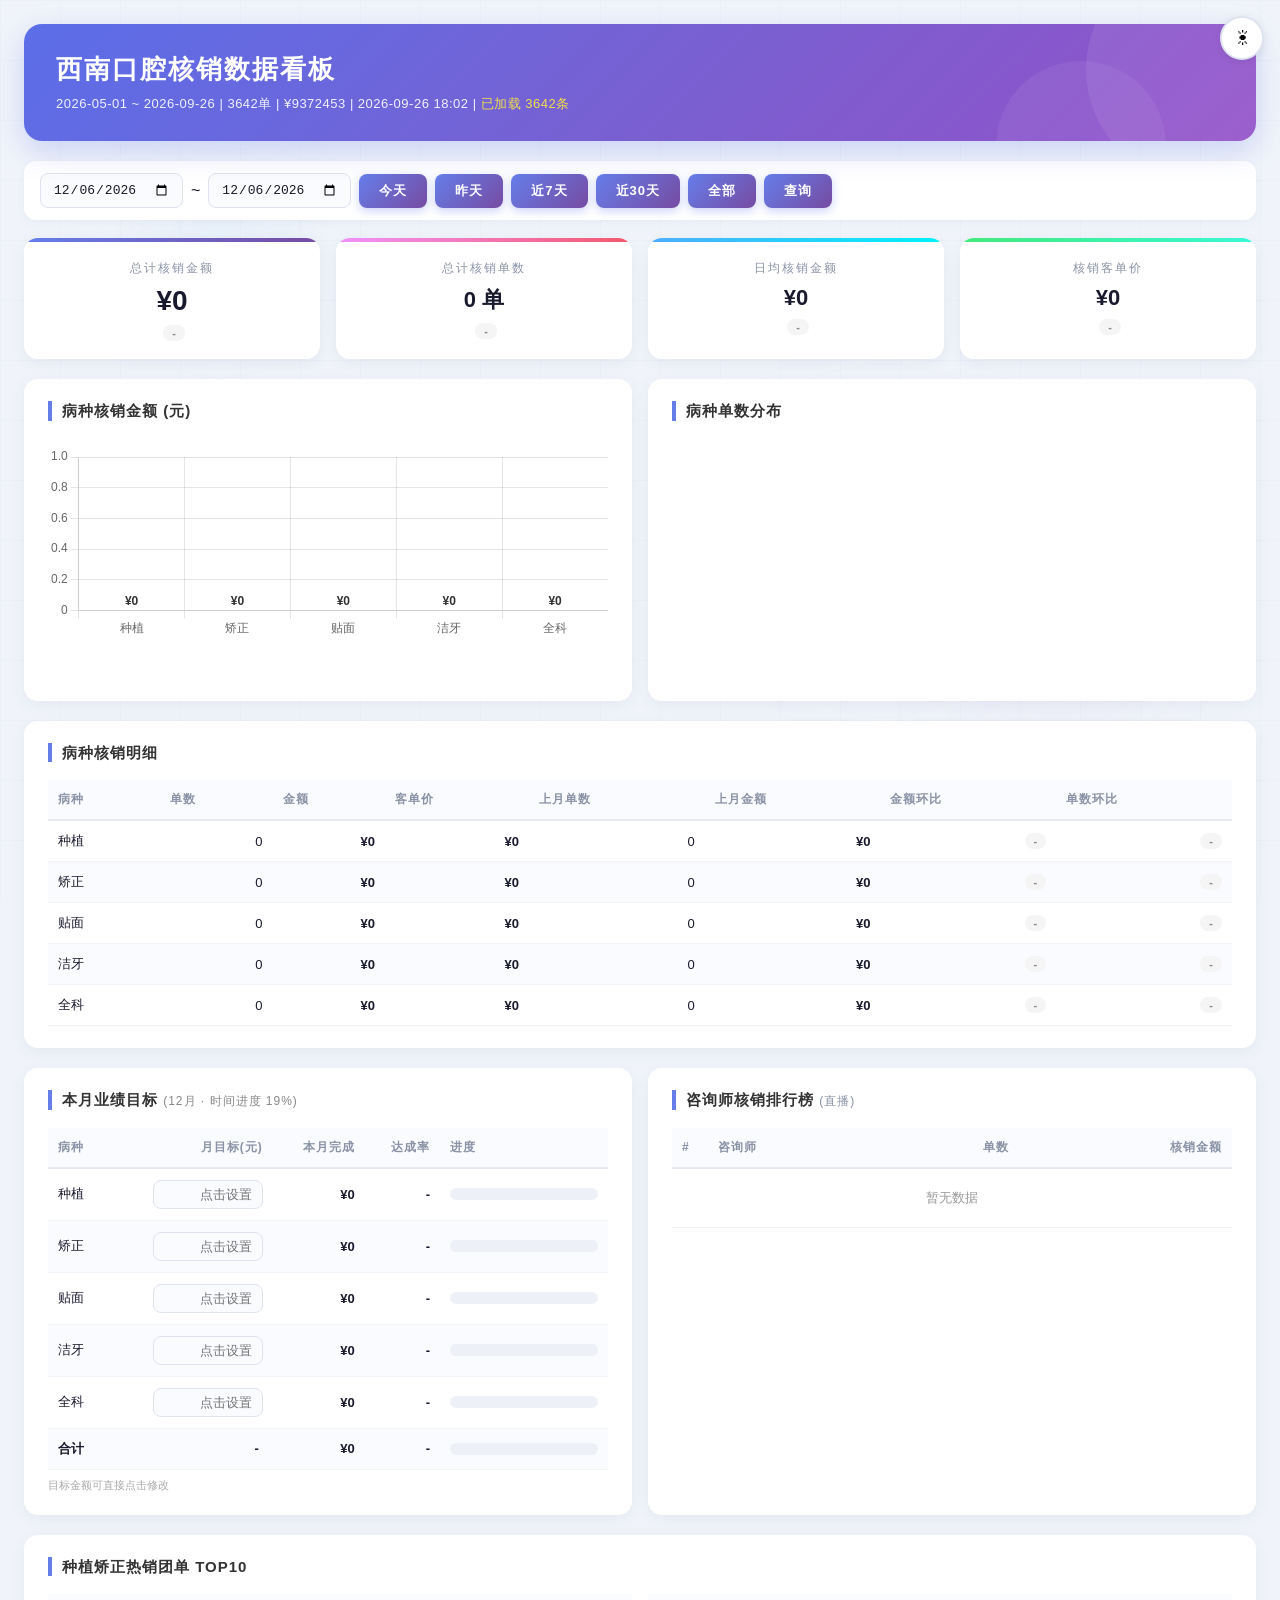
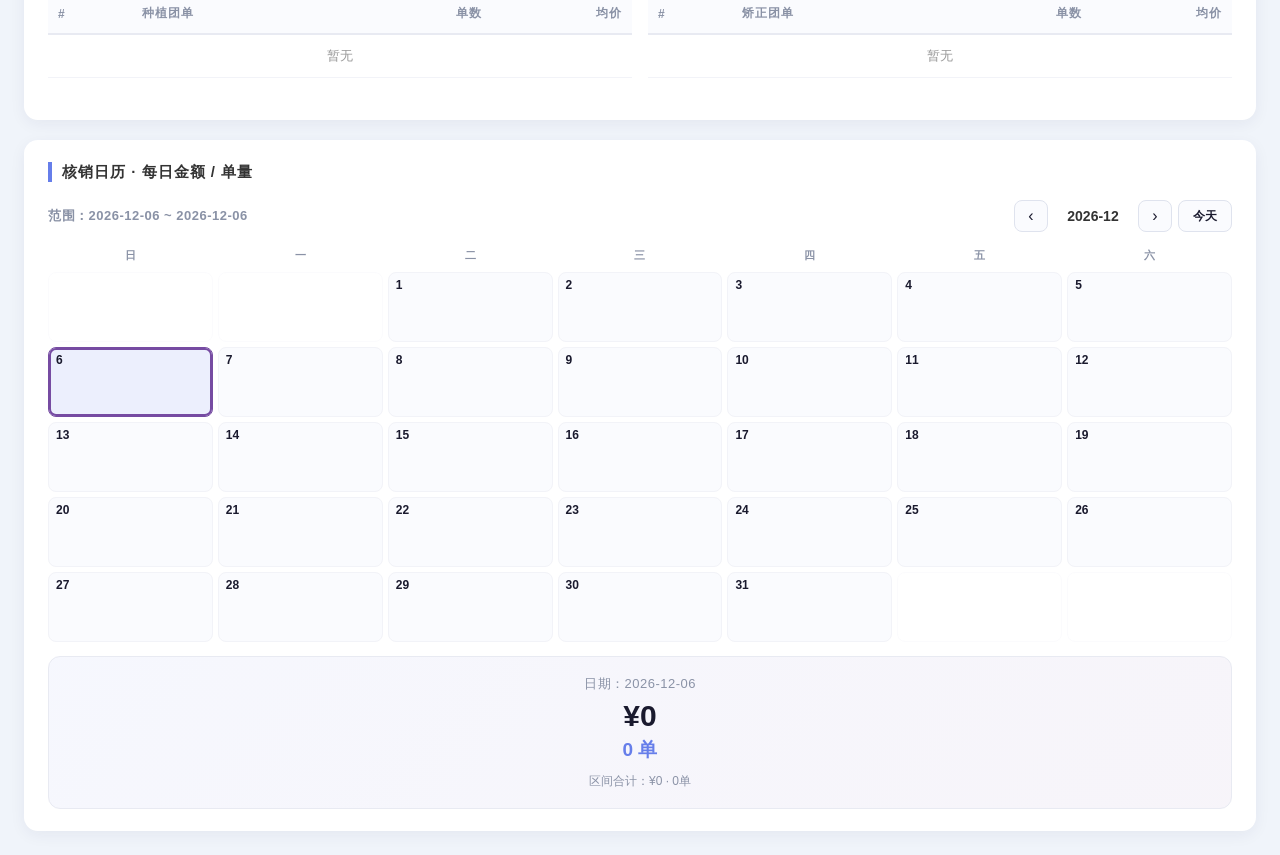
==== index.html @ 5a4da8d6 "更新 2026-09-26 18:02" ====
<!DOCTYPE html><html lang="zh-CN">
<head><meta charset="UTF-8"><meta name="viewport" content="width=device-width,initial-scale=1.0">
<title>西南口腔核销数据看板</title>
<style>
/* ===== 主题变量 ===== */
:root{
  --bg: #f0f4fa; --card: #fff; --card2: #fafbfe;
  --txt: #1a1a2e; --txt2: #333; --muted: #8a92a6;
  --bd: #e8eaf2; --bd2: #f2f3f8; --bd3: #dfe3ee;
  --stripe: #fafbff; --hover: #f2f4ff;
  --prog: #edf0f7; --btn-hover: #eef0fd;
  --shadow: 0 4px 16px rgba(30,40,90,.06); --shadow2: 0 10px 24px rgba(30,40,90,.12);
  --grid: rgba(102,126,234,.03); --scan: rgba(102,126,234,.02);
}
body.dark{
  --bg: #080c18; --card: #12172d; --card2: #12172d;
  --txt: #dce0f0; --txt2: #c0c6d8; --muted: #5c6480;
  --bd: #1e2540; --bd2: #1a2038; --bd3: #1e2540;
  --stripe: #151b30; --hover: #1c2344;
  --prog: #1a2040; --btn-hover: #1c2350;
  --shadow: 0 4px 16px rgba(0,0,0,.3); --shadow2: 0 10px 24px rgba(0,0,0,.4);
  --grid: rgba(102,126,234,.06); --scan: rgba(102,126,234,.04);
}

/* ===== 基础 ===== */
*{margin:0;padding:0;box-sizing:border-box}
body{font-family:"Segoe UI",-apple-system,BlinkMacSystemFont,"Microsoft YaHei",sans-serif;background:var(--bg);color:var(--txt);padding:24px;min-height:100vh;position:relative;overflow-x:hidden;transition:background .4s,color .4s}

/* 科技网格背景 */
body:before{content:"";position:fixed;inset:0;z-index:0;pointer-events:none;
  background-image:linear-gradient(var(--grid) 1px,transparent 1px),linear-gradient(90deg,var(--grid) 1px,transparent 1px);
  background-size:60px 60px;animation:gridMove 30s linear infinite;}
@keyframes gridMove{0%{background-position:0 0}100%{background-position:60px 60px}}

/* 扫描线 */
body:after{content:"";position:fixed;inset:0;z-index:0;pointer-events:none;
  background:linear-gradient(0deg,transparent 0%,var(--scan) 45%,var(--scan) 55%,transparent 100%);
  height:200px;top:-200px;animation:scanLine 8s ease-in-out infinite;}
@keyframes scanLine{0%{top:-200px}100%{top:calc(100vh + 200px)}}

/* 浮动光斑 */
.bg1,.bg2,.bg3{content:"";position:fixed;border-radius:50%;pointer-events:none;z-index:0;filter:blur(40px)}
body:not(.dark) .bg1{width:360px;height:360px;background:radial-gradient(circle,rgba(102,126,234,.08),transparent 70%);bottom:20%;left:55%;animation:float3 20s ease-in-out infinite}
body:not(.dark) .bg2{width:240px;height:240px;background:radial-gradient(circle,rgba(79,172,254,.07),transparent 70%);top:15%;left:8%;animation:float1 24s ease-in-out infinite}
body:not(.dark) .bg3{width:320px;height:320px;background:radial-gradient(circle,rgba(147,81,201,.06),transparent 70%);top:50%;right:5%;animation:float2 19s ease-in-out infinite}
body.dark .bg1{width:360px;height:360px;background:radial-gradient(circle,rgba(102,126,234,.12),transparent 70%);bottom:20%;left:55%;animation:float3 20s ease-in-out infinite}
body.dark .bg2{width:240px;height:240px;background:radial-gradient(circle,rgba(79,172,254,.1),transparent 70%);top:15%;left:8%;animation:float1 24s ease-in-out infinite}
body.dark .bg3{width:320px;height:320px;background:radial-gradient(circle,rgba(147,81,201,.1),transparent 70%);top:50%;right:5%;animation:float2 19s ease-in-out infinite}

@keyframes float1{0%,100%{transform:translate(0,0) rotate(0deg)}33%{transform:translate(30px,-20px) rotate(3deg)}66%{transform:translate(-15px,25px) rotate(-2deg)}}
@keyframes float2{0%,100%{transform:translate(0,0) rotate(0deg)}33%{transform:translate(-25px,-15px) rotate(-3deg)}66%{transform:translate(20px,15px) rotate(2deg)}}
@keyframes float3{0%,100%{transform:translate(0,0) rotate(0deg)}33%{transform:translate(15px,20px) rotate(2deg)}66%{transform:translate(-20px,-30px) rotate(-3deg)}}

main{position:relative;z-index:1}

/* 主题切换按钮 */
.btn-theme{position:fixed;top:16px;right:16px;z-index:999;width:44px;height:44px;border-radius:50%;border:2px solid;cursor:pointer;font-size:20px;display:flex;align-items:center;justify-content:center;transition:all .3s}
body:not(.dark) .btn-theme{background:#fff;border-color:#dfe3ee;box-shadow:0 2px 8px rgba(0,0,0,.08)}
body.dark .btn-theme{background:#1a2040;border-color:#2a2f55;box-shadow:0 2px 12px rgba(102,126,234,.2);color:#667eea}
.btn-theme:hover{transform:scale(1.1);box-shadow:0 4px 16px rgba(102,126,234,.3)}

/* 头部 */
.hdr{background:linear-gradient(135deg,#5b6ee8 0%,#7a5fd0 55%,#9351c9 100%);color:#fff;padding:28px 32px;border-radius:18px;margin-bottom:20px;box-shadow:0 10px 30px rgba(91,110,232,.25);position:relative;overflow:hidden}
body.dark .hdr{box-shadow:0 10px 40px rgba(91,110,232,.35)}
.hdr:before{content:"";position:absolute;right:-60px;top:-70px;width:230px;height:230px;border-radius:50%;background:rgba(255,255,255,.08)}
.hdr:after{content:"";position:absolute;right:90px;bottom:-90px;width:170px;height:170px;border-radius:50%;background:rgba(255,255,255,.06)}
.hdr h1{font-size:26px;margin-bottom:8px;letter-spacing:2px}
.hdr p{opacity:.9;font-size:13px;letter-spacing:.5px}

/* KPI卡片 */
.kpi{display:grid;grid-template-columns:repeat(auto-fit,minmax(200px,1fr));gap:16px;margin-bottom:20px}
.kpi>div{background:var(--card);padding:22px 20px 18px;border-radius:14px;box-shadow:var(--shadow);text-align:center;position:relative;overflow:hidden;transition:transform .2s,box-shadow .2s}
.kpi>div:hover{transform:translateY(-3px);box-shadow:var(--shadow2)}
body.dark .kpi>div:hover{box-shadow:0 10px 30px rgba(102,126,234,.12)}
.kpi>div:before{content:"";position:absolute;top:0;left:0;right:0;height:4px}
.kpi>div:nth-child(1):before{background:linear-gradient(90deg,#667eea,#764ba2)}
.kpi>div:nth-child(2):before{background:linear-gradient(90deg,#f093fb,#f5576c)}
.kpi>div:nth-child(3):before{background:linear-gradient(90deg,#4facfe,#00f2fe)}
.kpi>div:nth-child(4):before{background:linear-gradient(90deg,#43e97b,#38f9d7)}
.kpi .lbl{font-size:12px;color:var(--muted);margin-bottom:8px;letter-spacing:2px}
.kpi .val{font-size:28px;font-weight:700;color:var(--txt);text-align:center;font-variant-numeric:tabular-nums}
.kpi .sub{font-size:13px;margin-top:8px;color:var(--muted);text-align:center}
.kpi .sub.up{color:#e53935}.kpi .sub.down{color:#43a047}

/* 图表网格 + 卡片 */
.g2{display:grid;grid-template-columns:1fr 1fr;gap:16px;margin-bottom:20px}
.card{background:var(--card);padding:22px 24px;border-radius:14px;box-shadow:var(--shadow);transition:box-shadow .2s}
.card:hover{box-shadow:var(--shadow2)}
body.dark .card{border:1px solid var(--bd)}
.card h3{font-size:15px;margin-bottom:18px;color:var(--txt2);padding-left:10px;border-left:4px solid #667eea;line-height:1.3;letter-spacing:1px}

/* 表格 */
table{width:100%;border-collapse:collapse;font-size:13px}
th{text-align:left;padding:11px 10px;border-bottom:2px solid var(--bd);color:var(--muted);font-weight:600;font-size:12px;letter-spacing:1px;background:var(--card2)}
td{padding:11px 10px;border-bottom:1px solid var(--bd2);font-variant-numeric:tabular-nums;color:var(--txt)}
tbody tr:nth-child(even) td{background:var(--stripe)}
tbody tr:hover td{background:var(--hover)}
.a{font-weight:600;text-align:right}.n{text-align:right}

/* 筛选栏 */
.ft{display:flex;gap:8px;align-items:center;margin-bottom:18px;flex-wrap:wrap;background:var(--card);padding:12px 16px;border-radius:12px;box-shadow:0 2px 10px rgba(30,40,90,.05)}
body.dark .ft{border:1px solid var(--bd)}
.ft input{padding:8px 12px;border:1px solid var(--bd3);border-radius:8px;font-size:13px;color:var(--txt);outline:none;transition:border .2s;background:var(--card2)}
.ft input:focus{border-color:#667eea}
.ft button{padding:8px 20px;background:linear-gradient(135deg,#667eea,#764ba2);color:#fff;border:none;border-radius:8px;cursor:pointer;font-size:13px;font-weight:600;letter-spacing:1px;box-shadow:0 3px 10px rgba(102,126,234,.35);transition:transform .15s,box-shadow .15s}
.ft button:hover{transform:translateY(-1px);box-shadow:0 6px 14px rgba(102,126,234,.45)}

/* 快捷键 */
.pb{padding:7px 15px;border:1px solid var(--bd3);border-radius:8px;cursor:pointer;font-size:12px;background:var(--card);color:var(--txt2);transition:all .15s}
.pb:hover{background:var(--btn-hover);color:#5a6fd6;border-color:#b9c2f0}
.pb.on{background:linear-gradient(135deg,#667eea,#764ba2);color:#fff;border-color:transparent}

/* 环比标签 */
.mom{font-size:11px;display:inline-block;margin-left:4px;border-radius:20px;padding:2px 9px;font-weight:600}
.mom.up{background:#fde8e8;color:#c62828}.mom.down{background:#e8f5e9;color:#2e7d32}.mom.flat{background:#f5f5f5;color:#888}
body.dark .mom.up{background:#3d1515;color:#ef5350}
body.dark .mom.down{background:#0d3015;color:#66bb6a}
body.dark .mom.flat{background:#1a1f35;color:#666}

/* 进度条 */
.bar{background:var(--prog);border-radius:8px;height:12px;overflow:hidden}
.bar i{display:block;height:100%;background:#667eea;border-radius:8px;transition:width .4s ease}
body.dark .bar i{box-shadow:0 0 10px rgba(102,126,234,.4)}

/* 输入框 */
.tgt{width:110px;padding:6px 10px;border:1px solid var(--bd3);border-radius:8px;text-align:right;font-size:13px;outline:none;transition:border .2s;background:var(--card2);color:var(--txt)}
.tgt:focus{border-color:#667eea;background:var(--card)}

/* ===== 移动端适配 ===== */
@media(max-width:768px){
  body{padding:12px}
  .g2{grid-template-columns:1fr}
  .kpi{grid-template-columns:repeat(auto-fit,minmax(140px,1fr));gap:10px}
  .kpi>div{padding:14px 12px 12px}
  .kpi .val{font-size:22px}
  .kpi .lbl{font-size:11px;letter-spacing:1px}
  .kpi .sub{font-size:11px}
  .hdr{padding:20px 18px;border-radius:14px}
  .hdr h1{font-size:20px}
  .hdr p{font-size:11px}
  .card{padding:14px 12px;border-radius:12px}
  .card h3{font-size:13px;margin-bottom:12px}
  .ft{gap:6px;padding:10px 12px;border-radius:10px}
  .ft input{font-size:12px;padding:6px 10px;flex:1;min-width:100px}
  .ft button{padding:6px 14px;font-size:12px}
  .pb{padding:5px 10px;font-size:11px}
  table{font-size:11px}
  th,td{padding:7px 6px}
  .tgt{width:80px;font-size:11px;padding:4px 6px}
  .btn-theme{top:8px;right:8px;width:36px;height:36px;font-size:16px}
}
@media(max-width:480px){
  .kpi{grid-template-columns:1fr 1fr;gap:8px}
  .kpi>div{padding:12px 8px 10px}
  .kpi .val{font-size:20px}
  .kpi .lbl{font-size:10px}
  .hdr h1{font-size:18px}
  .ft{flex-direction:column;align-items:stretch}
  .ft input{width:100%}
  .ft button{width:100%}
  .card h3{font-size:12px;padding-left:6px;border-left-width:3px}
  th,td{padding:6px 4px;font-size:10px}
  .mom{font-size:10px;padding:1px 6px}
  .bar{height:8px}
  /* 表格横向滚动 */
  .card table{display:block;overflow-x:auto;white-space:nowrap;-webkit-overflow-scrolling:touch}
  .card table thead,.card table tbody{display:table;width:100%;min-width:500px}
  /* 核销日历手机端交互 */
  .cal-nav button{width:40px;height:38px;font-size:18px}
  .cal-nav .cal-today{padding:0 12px;font-size:12px}
  .cal-grid{gap:2px}
  .cal-cell{min-height:50px;padding:2px 3px;border-radius:6px}
  .cal-dnum{font-size:10px}
  .cal-damt{font-size:13px;letter-spacing:0}
  .cal-dcnt{font-size:8px}
  .cal-bot{column-gap:6px}
  .cal-detail{padding:14px}
  .cal-big{font-size:22px}
  .cal-big2{font-size:15px}
  .cal-range{font-size:12px}
  .cal-title{font-size:13px;min-width:70px}
}

/* ===== 核销日历 ===== */
.cal-bar{display:flex;justify-content:space-between;align-items:center;flex-wrap:wrap;gap:8px;margin-bottom:12px}
.cal-range{font-size:13px;color:var(--muted);font-weight:600;letter-spacing:.5px}
.cal-nav{display:flex;align-items:center;gap:6px}
.cal-nav button{width:34px;height:32px;border:1px solid var(--bd3);background:var(--card2);color:var(--txt);border-radius:8px;cursor:pointer;font-size:16px;line-height:1;transition:all .15s}
.cal-nav button:hover{background:var(--btn-hover);border-color:#b9c2f0}
.cal-nav .cal-today{width:auto;padding:0 14px;font-size:12px;font-weight:600}
.cal-title{font-size:14px;font-weight:700;min-width:78px;text-align:center;color:var(--txt2)}
.cal-grid{display:grid;grid-template-columns:repeat(7,1fr);gap:5px}
.cal-dow{text-align:center;font-size:11px;color:var(--muted);padding:4px 0;font-weight:600}
.cal-cell{position:relative;min-height:70px;border:1px solid var(--bd2);border-radius:8px;padding:5px 7px;cursor:pointer;background:var(--card2);transition:all .12s;display:flex;flex-direction:column;justify-content:space-between;overflow:hidden}
.cal-cell:hover{border-color:#667eea;transform:translateY(-1px);box-shadow:0 3px 10px rgba(102,126,234,.18)}
.cal-cell.out{opacity:.32;background:transparent;cursor:default;pointer-events:none}
.cal-cell.today{border-color:#667eea;box-shadow:0 0 0 1px #667eea inset}
.cal-cell.inrange{background:rgba(102,126,234,.12)}
body.dark .cal-cell.inrange{background:rgba(102,126,234,.22)}
.cal-cell.focus{border-color:#764ba2;box-shadow:0 0 0 2px #764ba2 inset}
.cal-dnum{font-size:12px;font-weight:600;color:var(--txt)}
.cal-bot{display:flex;flex-direction:row;flex-wrap:wrap;align-items:baseline;column-gap:16px;line-height:1.2}
.cal-damt{font-size:24px;color:var(--txt2);font-variant-numeric:tabular-nums;font-weight:800;letter-spacing:.5px}
.cal-damt.hot{color:#e53935}
body.dark .cal-damt.hot{color:#ff6b6b}
.cal-cell.zero .cal-damt{color:var(--muted);font-weight:400}
.cal-dcnt{font-size:12px;color:#43a047;font-variant-numeric:tabular-nums;font-weight:700}
body.dark .cal-dcnt{color:#66bb6a}
.cal-detail{margin-top:14px;text-align:center;padding:18px;border-radius:12px;border:1px solid var(--bd);background:linear-gradient(135deg,rgba(102,126,234,.06),rgba(118,75,162,.06))}
body.dark .cal-detail{background:linear-gradient(135deg,rgba(102,126,234,.12),rgba(118,75,162,.12))}
.cal-focus{font-size:13px;color:var(--muted);margin-bottom:6px;letter-spacing:.5px}
.cal-big{font-size:30px;font-weight:800;color:var(--txt);font-variant-numeric:tabular-nums;line-height:1.15}
.cal-big2{font-size:19px;font-weight:700;color:#667eea;margin-top:4px}
.cal-big.hot{color:#e53935}
body.dark .cal-big.hot{color:#ff6b6b}
body.dark .cal-big2{color:#8a9bff}
.cal-range-sum{font-size:12px;color:var(--muted);margin-top:10px}
@media(max-width:768px){
  .cal-cell{min-height:58px;padding:3px 4px}
  .cal-dnum{font-size:11px}
  .cal-damt{font-size:15px}
  .cal-dcnt{font-size:9px}
  .cal-bot{column-gap:8px}
  .cal-big{font-size:24px}
  .cal-big2{font-size:16px}
  .cal-grid{gap:3px}
}
</style>
<script>/*!
 * Chart.js v4.5.1
 * https://www.chartjs.org
 * (c) 2025 Chart.js Contributors
 * Released under the MIT License
 */
!function(t,e){"object"==typeof exports&&"undefined"!=typeof module?module.exports=e():"function"==typeof define&&define.amd?define(e):(t="undefined"!=typeof globalThis?globalThis:t||self).Chart=e()}(this,(function(){"use strict";var t=Object.freeze({__proto__:null,get Colors(){return Jo},get Decimation(){return ta},get Filler(){return ba},get Legend(){return Ma},get SubTitle(){return Pa},get Title(){return ka},get Tooltip(){return Na}});function e(){}const i=(()=>{let t=0;return()=>t++})();function s(t){return null==t}function n(t){if(Array.isArray&&Array.isArray(t))return!0;const e=Object.prototype.toString.call(t);return"[object"===e.slice(0,7)&&"Array]"===e.slice(-6)}function o(t){return null!==t&&"[object Object]"===Object.prototype.toString.call(t)}function a(t){return("number"==typeof t||t instanceof Number)&&isFinite(+t)}function r(t,e){return a(t)?t:e}function l(t,e){return void 0===t?e:t}const h=(t,e)=>"string"==typeof t&&t.endsWith("%")?parseFloat(t)/100:+t/e,c=(t,e)=>"string"==typeof t&&t.endsWith("%")?parseFloat(t)/100*e:+t;function d(t,e,i){if(t&&"function"==typeof t.call)return t.apply(i,e)}function u(t,e,i,s){let a,r,l;if(n(t))if(r=t.length,s)for(a=r-1;a>=0;a--)e.call(i,t[a],a);else for(a=0;a<r;a++)e.call(i,t[a],a);else if(o(t))for(l=Object.keys(t),r=l.length,a=0;a<r;a++)e.call(i,t[l[a]],l[a])}function f(t,e){let i,s,n,o;if(!t||!e||t.length!==e.length)return!1;for(i=0,s=t.length;i<s;++i)if(n=t[i],o=e[i],n.datasetIndex!==o.datasetIndex||n.index!==o.index)return!1;return!0}function g(t){if(n(t))return t.map(g);if(o(t)){const e=Object.create(null),i=Object.keys(t),s=i.length;let n=0;for(;n<s;++n)e[i[n]]=g(t[i[n]]);return e}return t}function p(t){return-1===["__proto__","prototype","constructor"].indexOf(t)}function m(t,e,i,s){if(!p(t))return;const n=e[t],a=i[t];o(n)&&o(a)?x(n,a,s):e[t]=g(a)}function x(t,e,i){const s=n(e)?e:[e],a=s.length;if(!o(t))return t;const r=(i=i||{}).merger||m;let l;for(let e=0;e<a;++e){if(l=s[e],!o(l))continue;const n=Object.keys(l);for(let e=0,s=n.length;e<s;++e)r(n[e],t,l,i)}return t}function b(t,e){return x(t,e,{merger:_})}function _(t,e,i){if(!p(t))return;const s=e[t],n=i[t];o(s)&&o(n)?b(s,n):Object.prototype.hasOwnProperty.call(e,t)||(e[t]=g(n))}const y={"":t=>t,x:t=>t.x,y:t=>t.y};function v(t){const e=t.split("."),i=[];let s="";for(const t of e)s+=t,s.endsWith("\\")?s=s.slice(0,-1)+".":(i.push(s),s="");return i}function M(t,e){const i=y[e]||(y[e]=function(t){const e=v(t);return t=>{for(const i of e){if(""===i)break;t=t&&t[i]}return t}}(e));return i(t)}function w(t){return t.charAt(0).toUpperCase()+t.slice(1)}const k=t=>void 0!==t,S=t=>"function"==typeof t,P=(t,e)=>{if(t.size!==e.size)return!1;for(const i of t)if(!e.has(i))return!1;return!0};function D(t){return"mouseup"===t.type||"click"===t.type||"contextmenu"===t.type}const C=Math.PI,O=2*C,A=O+C,T=Number.POSITIVE_INFINITY,L=C/180,E=C/2,R=C/4,I=2*C/3,z=Math.log10,F=Math.sign;function V(t,e,i){return Math.abs(t-e)<i}function B(t){const e=Math.round(t);t=V(t,e,t/1e3)?e:t;const i=Math.pow(10,Math.floor(z(t))),s=t/i;return(s<=1?1:s<=2?2:s<=5?5:10)*i}function W(t){const e=[],i=Math.sqrt(t);let s;for(s=1;s<i;s++)t%s==0&&(e.push(s),e.push(t/s));return i===(0|i)&&e.push(i),e.sort(((t,e)=>t-e)).pop(),e}function N(t){return!function(t){return"symbol"==typeof t||"object"==typeof t&&null!==t&&!(Symbol.toPrimitive in t||"toString"in t||"valueOf"in t)}(t)&&!isNaN(parseFloat(t))&&isFinite(t)}function H(t,e){const i=Math.round(t);return i-e<=t&&i+e>=t}function j(t,e,i){let s,n,o;for(s=0,n=t.length;s<n;s++)o=t[s][i],isNaN(o)||(e.min=Math.min(e.min,o),e.max=Math.max(e.max,o))}function $(t){return t*(C/180)}function Y(t){return t*(180/C)}function U(t){if(!a(t))return;let e=1,i=0;for(;Math.round(t*e)/e!==t;)e*=10,i++;return i}function X(t,e){const i=e.x-t.x,s=e.y-t.y,n=Math.sqrt(i*i+s*s);let o=Math.atan2(s,i);return o<-.5*C&&(o+=O),{angle:o,distance:n}}function q(t,e){return Math.sqrt(Math.pow(e.x-t.x,2)+Math.pow(e.y-t.y,2))}function K(t,e){return(t-e+A)%O-C}function G(t){return(t%O+O)%O}function J(t,e,i,s){const n=G(t),o=G(e),a=G(i),r=G(o-n),l=G(a-n),h=G(n-o),c=G(n-a);return n===o||n===a||s&&o===a||r>l&&h<c}function Z(t,e,i){return Math.max(e,Math.min(i,t))}function Q(t){return Z(t,-32768,32767)}function tt(t,e,i,s=1e-6){return t>=Math.min(e,i)-s&&t<=Math.max(e,i)+s}function et(t,e,i){i=i||(i=>t[i]<e);let s,n=t.length-1,o=0;for(;n-o>1;)s=o+n>>1,i(s)?o=s:n=s;return{lo:o,hi:n}}const it=(t,e,i,s)=>et(t,i,s?s=>{const n=t[s][e];return n<i||n===i&&t[s+1][e]===i}:s=>t[s][e]<i),st=(t,e,i)=>et(t,i,(s=>t[s][e]>=i));function nt(t,e,i){let s=0,n=t.length;for(;s<n&&t[s]<e;)s++;for(;n>s&&t[n-1]>i;)n--;return s>0||n<t.length?t.slice(s,n):t}const ot=["push","pop","shift","splice","unshift"];function at(t,e){t._chartjs?t._chartjs.listeners.push(e):(Object.defineProperty(t,"_chartjs",{configurable:!0,enumerable:!1,value:{listeners:[e]}}),ot.forEach((e=>{const i="_onData"+w(e),s=t[e];Object.defineProperty(t,e,{configurable:!0,enumerable:!1,value(...e){const n=s.apply(this,e);return t._chartjs.listeners.forEach((t=>{"function"==typeof t[i]&&t[i](...e)})),n}})})))}function rt(t,e){const i=t._chartjs;if(!i)return;const s=i.listeners,n=s.indexOf(e);-1!==n&&s.splice(n,1),s.length>0||(ot.forEach((e=>{delete t[e]})),delete t._chartjs)}function lt(t){const e=new Set(t);return e.size===t.length?t:Array.from(e)}const ht="undefined"==typeof window?function(t){return t()}:window.requestAnimationFrame;function ct(t,e){let i=[],s=!1;return function(...n){i=n,s||(s=!0,ht.call(window,(()=>{s=!1,t.apply(e,i)})))}}function dt(t,e){let i;return function(...s){return e?(clearTimeout(i),i=setTimeout(t,e,s)):t.apply(this,s),e}}const ut=t=>"start"===t?"left":"end"===t?"right":"center",ft=(t,e,i)=>"start"===t?e:"end"===t?i:(e+i)/2,gt=(t,e,i,s)=>t===(s?"left":"right")?i:"center"===t?(e+i)/2:e;function pt(t,e,i){const n=e.length;let o=0,a=n;if(t._sorted){const{iScale:r,vScale:l,_parsed:h}=t,c=t.dataset&&t.dataset.options?t.dataset.options.spanGaps:null,d=r.axis,{min:u,max:f,minDefined:g,maxDefined:p}=r.getUserBounds();if(g){if(o=Math.min(it(h,d,u).lo,i?n:it(e,d,r.getPixelForValue(u)).lo),c){const t=h.slice(0,o+1).reverse().findIndex((t=>!s(t[l.axis])));o-=Math.max(0,t)}o=Z(o,0,n-1)}if(p){let t=Math.max(it(h,r.axis,f,!0).hi+1,i?0:it(e,d,r.getPixelForValue(f),!0).hi+1);if(c){const e=h.slice(t-1).findIndex((t=>!s(t[l.axis])));t+=Math.max(0,e)}a=Z(t,o,n)-o}else a=n-o}return{start:o,count:a}}function mt(t){const{xScale:e,yScale:i,_scaleRanges:s}=t,n={xmin:e.min,xmax:e.max,ymin:i.min,ymax:i.max};if(!s)return t._scaleRanges=n,!0;const o=s.xmin!==e.min||s.xmax!==e.max||s.ymin!==i.min||s.ymax!==i.max;return Object.assign(s,n),o}class xt{constructor(){this._request=null,this._charts=new Map,this._running=!1,this._lastDate=void 0}_notify(t,e,i,s){const n=e.listeners[s],o=e.duration;n.forEach((s=>s({chart:t,initial:e.initial,numSteps:o,currentStep:Math.min(i-e.start,o)})))}_refresh(){this._request||(this._running=!0,this._request=ht.call(window,(()=>{this._update(),this._request=null,this._running&&this._refresh()})))}_update(t=Date.now()){let e=0;this._charts.forEach(((i,s)=>{if(!i.running||!i.items.length)return;const n=i.items;let o,a=n.length-1,r=!1;for(;a>=0;--a)o=n[a],o._active?(o._total>i.duration&&(i.duration=o._total),o.tick(t),r=!0):(n[a]=n[n.length-1],n.pop());r&&(s.draw(),this._notify(s,i,t,"progress")),n.length||(i.running=!1,this._notify(s,i,t,"complete"),i.initial=!1),e+=n.length})),this._lastDate=t,0===e&&(this._running=!1)}_getAnims(t){const e=this._charts;let i=e.get(t);return i||(i={running:!1,initial:!0,items:[],listeners:{complete:[],progress:[]}},e.set(t,i)),i}listen(t,e,i){this._getAnims(t).listeners[e].push(i)}add(t,e){e&&e.length&&this._getAnims(t).items.push(...e)}has(t){return this._getAnims(t).items.length>0}start(t){const e=this._charts.get(t);e&&(e.running=!0,e.start=Date.now(),e.duration=e.items.reduce(((t,e)=>Math.max(t,e._duration)),0),this._refresh())}running(t){if(!this._running)return!1;const e=this._charts.get(t);return!!(e&&e.running&&e.items.length)}stop(t){const e=this._charts.get(t);if(!e||!e.items.length)return;const i=e.items;let s=i.length-1;for(;s>=0;--s)i[s].cancel();e.items=[],this._notify(t,e,Date.now(),"complete")}remove(t){return this._charts.delete(t)}}var bt=new xt;
/*!
 * @kurkle/color v0.3.2
 * https://github.com/kurkle/color#readme
 * (c) 2023 Jukka Kurkela
 * Released under the MIT License
 */function _t(t){return t+.5|0}const yt=(t,e,i)=>Math.max(Math.min(t,i),e);function vt(t){return yt(_t(2.55*t),0,255)}function Mt(t){return yt(_t(255*t),0,255)}function wt(t){return yt(_t(t/2.55)/100,0,1)}function kt(t){return yt(_t(100*t),0,100)}const St={0:0,1:1,2:2,3:3,4:4,5:5,6:6,7:7,8:8,9:9,A:10,B:11,C:12,D:13,E:14,F:15,a:10,b:11,c:12,d:13,e:14,f:15},Pt=[..."0123456789ABCDEF"],Dt=t=>Pt[15&t],Ct=t=>Pt[(240&t)>>4]+Pt[15&t],Ot=t=>(240&t)>>4==(15&t);function At(t){var e=(t=>Ot(t.r)&&Ot(t.g)&&Ot(t.b)&&Ot(t.a))(t)?Dt:Ct;return t?"#"+e(t.r)+e(t.g)+e(t.b)+((t,e)=>t<255?e(t):"")(t.a,e):void 0}const Tt=/^(hsla?|hwb|hsv)\(\s*([-+.e\d]+)(?:deg)?[\s,]+([-+.e\d]+)%[\s,]+([-+.e\d]+)%(?:[\s,]+([-+.e\d]+)(%)?)?\s*\)$/;function Lt(t,e,i){const s=e*Math.min(i,1-i),n=(e,n=(e+t/30)%12)=>i-s*Math.max(Math.min(n-3,9-n,1),-1);return[n(0),n(8),n(4)]}function Et(t,e,i){const s=(s,n=(s+t/60)%6)=>i-i*e*Math.max(Math.min(n,4-n,1),0);return[s(5),s(3),s(1)]}function Rt(t,e,i){const s=Lt(t,1,.5);let n;for(e+i>1&&(n=1/(e+i),e*=n,i*=n),n=0;n<3;n++)s[n]*=1-e-i,s[n]+=e;return s}function It(t){const e=t.r/255,i=t.g/255,s=t.b/255,n=Math.max(e,i,s),o=Math.min(e,i,s),a=(n+o)/2;let r,l,h;return n!==o&&(h=n-o,l=a>.5?h/(2-n-o):h/(n+o),r=function(t,e,i,s,n){return t===n?(e-i)/s+(e<i?6:0):e===n?(i-t)/s+2:(t-e)/s+4}(e,i,s,h,n),r=60*r+.5),[0|r,l||0,a]}function zt(t,e,i,s){return(Array.isArray(e)?t(e[0],e[1],e[2]):t(e,i,s)).map(Mt)}function Ft(t,e,i){return zt(Lt,t,e,i)}function Vt(t){return(t%360+360)%360}function Bt(t){const e=Tt.exec(t);let i,s=255;if(!e)return;e[5]!==i&&(s=e[6]?vt(+e[5]):Mt(+e[5]));const n=Vt(+e[2]),o=+e[3]/100,a=+e[4]/100;return i="hwb"===e[1]?function(t,e,i){return zt(Rt,t,e,i)}(n,o,a):"hsv"===e[1]?function(t,e,i){return zt(Et,t,e,i)}(n,o,a):Ft(n,o,a),{r:i[0],g:i[1],b:i[2],a:s}}const Wt={x:"dark",Z:"light",Y:"re",X:"blu",W:"gr",V:"medium",U:"slate",A:"ee",T:"ol",S:"or",B:"ra",C:"lateg",D:"ights",R:"in",Q:"turquois",E:"hi",P:"ro",O:"al",N:"le",M:"de",L:"yello",F:"en",K:"ch",G:"arks",H:"ea",I:"ightg",J:"wh"},Nt={OiceXe:"f0f8ff",antiquewEte:"faebd7",aqua:"ffff",aquamarRe:"7fffd4",azuY:"f0ffff",beige:"f5f5dc",bisque:"ffe4c4",black:"0",blanKedOmond:"ffebcd",Xe:"ff",XeviTet:"8a2be2",bPwn:"a52a2a",burlywood:"deb887",caMtXe:"5f9ea0",KartYuse:"7fff00",KocTate:"d2691e",cSO:"ff7f50",cSnflowerXe:"6495ed",cSnsilk:"fff8dc",crimson:"dc143c",cyan:"ffff",xXe:"8b",xcyan:"8b8b",xgTMnPd:"b8860b",xWay:"a9a9a9",xgYF:"6400",xgYy:"a9a9a9",xkhaki:"bdb76b",xmagFta:"8b008b",xTivegYF:"556b2f",xSange:"ff8c00",xScEd:"9932cc",xYd:"8b0000",xsOmon:"e9967a",xsHgYF:"8fbc8f",xUXe:"483d8b",xUWay:"2f4f4f",xUgYy:"2f4f4f",xQe:"ced1",xviTet:"9400d3",dAppRk:"ff1493",dApskyXe:"bfff",dimWay:"696969",dimgYy:"696969",dodgerXe:"1e90ff",fiYbrick:"b22222",flSOwEte:"fffaf0",foYstWAn:"228b22",fuKsia:"ff00ff",gaRsbSo:"dcdcdc",ghostwEte:"f8f8ff",gTd:"ffd700",gTMnPd:"daa520",Way:"808080",gYF:"8000",gYFLw:"adff2f",gYy:"808080",honeyMw:"f0fff0",hotpRk:"ff69b4",RdianYd:"cd5c5c",Rdigo:"4b0082",ivSy:"fffff0",khaki:"f0e68c",lavFMr:"e6e6fa",lavFMrXsh:"fff0f5",lawngYF:"7cfc00",NmoncEffon:"fffacd",ZXe:"add8e6",ZcSO:"f08080",Zcyan:"e0ffff",ZgTMnPdLw:"fafad2",ZWay:"d3d3d3",ZgYF:"90ee90",ZgYy:"d3d3d3",ZpRk:"ffb6c1",ZsOmon:"ffa07a",ZsHgYF:"20b2aa",ZskyXe:"87cefa",ZUWay:"778899",ZUgYy:"778899",ZstAlXe:"b0c4de",ZLw:"ffffe0",lime:"ff00",limegYF:"32cd32",lRF:"faf0e6",magFta:"ff00ff",maPon:"800000",VaquamarRe:"66cdaa",VXe:"cd",VScEd:"ba55d3",VpurpN:"9370db",VsHgYF:"3cb371",VUXe:"7b68ee",VsprRggYF:"fa9a",VQe:"48d1cc",VviTetYd:"c71585",midnightXe:"191970",mRtcYam:"f5fffa",mistyPse:"ffe4e1",moccasR:"ffe4b5",navajowEte:"ffdead",navy:"80",Tdlace:"fdf5e6",Tive:"808000",TivedBb:"6b8e23",Sange:"ffa500",SangeYd:"ff4500",ScEd:"da70d6",pOegTMnPd:"eee8aa",pOegYF:"98fb98",pOeQe:"afeeee",pOeviTetYd:"db7093",papayawEp:"ffefd5",pHKpuff:"ffdab9",peru:"cd853f",pRk:"ffc0cb",plum:"dda0dd",powMrXe:"b0e0e6",purpN:"800080",YbeccapurpN:"663399",Yd:"ff0000",Psybrown:"bc8f8f",PyOXe:"4169e1",saddNbPwn:"8b4513",sOmon:"fa8072",sandybPwn:"f4a460",sHgYF:"2e8b57",sHshell:"fff5ee",siFna:"a0522d",silver:"c0c0c0",skyXe:"87ceeb",UXe:"6a5acd",UWay:"708090",UgYy:"708090",snow:"fffafa",sprRggYF:"ff7f",stAlXe:"4682b4",tan:"d2b48c",teO:"8080",tEstN:"d8bfd8",tomato:"ff6347",Qe:"40e0d0",viTet:"ee82ee",JHt:"f5deb3",wEte:"ffffff",wEtesmoke:"f5f5f5",Lw:"ffff00",LwgYF:"9acd32"};let Ht;function jt(t){Ht||(Ht=function(){const t={},e=Object.keys(Nt),i=Object.keys(Wt);let s,n,o,a,r;for(s=0;s<e.length;s++){for(a=r=e[s],n=0;n<i.length;n++)o=i[n],r=r.replace(o,Wt[o]);o=parseInt(Nt[a],16),t[r]=[o>>16&255,o>>8&255,255&o]}return t}(),Ht.transparent=[0,0,0,0]);const e=Ht[t.toLowerCase()];return e&&{r:e[0],g:e[1],b:e[2],a:4===e.length?e[3]:255}}const $t=/^rgba?\(\s*([-+.\d]+)(%)?[\s,]+([-+.e\d]+)(%)?[\s,]+([-+.e\d]+)(%)?(?:[\s,/]+([-+.e\d]+)(%)?)?\s*\)$/;const Yt=t=>t<=.0031308?12.92*t:1.055*Math.pow(t,1/2.4)-.055,Ut=t=>t<=.04045?t/12.92:Math.pow((t+.055)/1.055,2.4);function Xt(t,e,i){if(t){let s=It(t);s[e]=Math.max(0,Math.min(s[e]+s[e]*i,0===e?360:1)),s=Ft(s),t.r=s[0],t.g=s[1],t.b=s[2]}}function qt(t,e){return t?Object.assign(e||{},t):t}function Kt(t){var e={r:0,g:0,b:0,a:255};return Array.isArray(t)?t.length>=3&&(e={r:t[0],g:t[1],b:t[2],a:255},t.length>3&&(e.a=Mt(t[3]))):(e=qt(t,{r:0,g:0,b:0,a:1})).a=Mt(e.a),e}function Gt(t){return"r"===t.charAt(0)?function(t){const e=$t.exec(t);let i,s,n,o=255;if(e){if(e[7]!==i){const t=+e[7];o=e[8]?vt(t):yt(255*t,0,255)}return i=+e[1],s=+e[3],n=+e[5],i=255&(e[2]?vt(i):yt(i,0,255)),s=255&(e[4]?vt(s):yt(s,0,255)),n=255&(e[6]?vt(n):yt(n,0,255)),{r:i,g:s,b:n,a:o}}}(t):Bt(t)}class Jt{constructor(t){if(t instanceof Jt)return t;const e=typeof t;let i;var s,n,o;"object"===e?i=Kt(t):"string"===e&&(o=(s=t).length,"#"===s[0]&&(4===o||5===o?n={r:255&17*St[s[1]],g:255&17*St[s[2]],b:255&17*St[s[3]],a:5===o?17*St[s[4]]:255}:7!==o&&9!==o||(n={r:St[s[1]]<<4|St[s[2]],g:St[s[3]]<<4|St[s[4]],b:St[s[5]]<<4|St[s[6]],a:9===o?St[s[7]]<<4|St[s[8]]:255})),i=n||jt(t)||Gt(t)),this._rgb=i,this._valid=!!i}get valid(){return this._valid}get rgb(){var t=qt(this._rgb);return t&&(t.a=wt(t.a)),t}set rgb(t){this._rgb=Kt(t)}rgbString(){return this._valid?(t=this._rgb)&&(t.a<255?`rgba(${t.r}, ${t.g}, ${t.b}, ${wt(t.a)})`:`rgb(${t.r}, ${t.g}, ${t.b})`):void 0;var t}hexString(){return this._valid?At(this._rgb):void 0}hslString(){return this._valid?function(t){if(!t)return;const e=It(t),i=e[0],s=kt(e[1]),n=kt(e[2]);return t.a<255?`hsla(${i}, ${s}%, ${n}%, ${wt(t.a)})`:`hsl(${i}, ${s}%, ${n}%)`}(this._rgb):void 0}mix(t,e){if(t){const i=this.rgb,s=t.rgb;let n;const o=e===n?.5:e,a=2*o-1,r=i.a-s.a,l=((a*r==-1?a:(a+r)/(1+a*r))+1)/2;n=1-l,i.r=255&l*i.r+n*s.r+.5,i.g=255&l*i.g+n*s.g+.5,i.b=255&l*i.b+n*s.b+.5,i.a=o*i.a+(1-o)*s.a,this.rgb=i}return this}interpolate(t,e){return t&&(this._rgb=function(t,e,i){const s=Ut(wt(t.r)),n=Ut(wt(t.g)),o=Ut(wt(t.b));return{r:Mt(Yt(s+i*(Ut(wt(e.r))-s))),g:Mt(Yt(n+i*(Ut(wt(e.g))-n))),b:Mt(Yt(o+i*(Ut(wt(e.b))-o))),a:t.a+i*(e.a-t.a)}}(this._rgb,t._rgb,e)),this}clone(){return new Jt(this.rgb)}alpha(t){return this._rgb.a=Mt(t),this}clearer(t){return this._rgb.a*=1-t,this}greyscale(){const t=this._rgb,e=_t(.3*t.r+.59*t.g+.11*t.b);return t.r=t.g=t.b=e,this}opaquer(t){return this._rgb.a*=1+t,this}negate(){const t=this._rgb;return t.r=255-t.r,t.g=255-t.g,t.b=255-t.b,this}lighten(t){return Xt(this._rgb,2,t),this}darken(t){return Xt(this._rgb,2,-t),this}saturate(t){return Xt(this._rgb,1,t),this}desaturate(t){return Xt(this._rgb,1,-t),this}rotate(t){return function(t,e){var i=It(t);i[0]=Vt(i[0]+e),i=Ft(i),t.r=i[0],t.g=i[1],t.b=i[2]}(this._rgb,t),this}}function Zt(t){if(t&&"object"==typeof t){const e=t.toString();return"[object CanvasPattern]"===e||"[object CanvasGradient]"===e}return!1}function Qt(t){return Zt(t)?t:new Jt(t)}function te(t){return Zt(t)?t:new Jt(t).saturate(.5).darken(.1).hexString()}const ee=["x","y","borderWidth","radius","tension"],ie=["color","borderColor","backgroundColor"];const se=new Map;function ne(t,e,i){return function(t,e){e=e||{};const i=t+JSON.stringify(e);let s=se.get(i);return s||(s=new Intl.NumberFormat(t,e),se.set(i,s)),s}(e,i).format(t)}const oe={values:t=>n(t)?t:""+t,numeric(t,e,i){if(0===t)return"0";const s=this.chart.options.locale;let n,o=t;if(i.length>1){const e=Math.max(Math.abs(i[0].value),Math.abs(i[i.length-1].value));(e<1e-4||e>1e15)&&(n="scientific"),o=function(t,e){let i=e.length>3?e[2].value-e[1].value:e[1].value-e[0].value;Math.abs(i)>=1&&t!==Math.floor(t)&&(i=t-Math.floor(t));return i}(t,i)}const a=z(Math.abs(o)),r=isNaN(a)?1:Math.max(Math.min(-1*Math.floor(a),20),0),l={notation:n,minimumFractionDigits:r,maximumFractionDigits:r};return Object.assign(l,this.options.ticks.format),ne(t,s,l)},logarithmic(t,e,i){if(0===t)return"0";const s=i[e].significand||t/Math.pow(10,Math.floor(z(t)));return[1,2,3,5,10,15].includes(s)||e>.8*i.length?oe.numeric.call(this,t,e,i):""}};var ae={formatters:oe};const re=Object.create(null),le=Object.create(null);function he(t,e){if(!e)return t;const i=e.split(".");for(let e=0,s=i.length;e<s;++e){const s=i[e];t=t[s]||(t[s]=Object.create(null))}return t}function ce(t,e,i){return"string"==typeof e?x(he(t,e),i):x(he(t,""),e)}class de{constructor(t,e){this.animation=void 0,this.backgroundColor="rgba(0,0,0,0.1)",this.borderColor="rgba(0,0,0,0.1)",this.color="#666",this.datasets={},this.devicePixelRatio=t=>t.chart.platform.getDevicePixelRatio(),this.elements={},this.events=["mousemove","mouseout","click","touchstart","touchmove"],this.font={family:"'Helvetica Neue', 'Helvetica', 'Arial', sans-serif",size:12,style:"normal",lineHeight:1.2,weight:null},this.hover={},this.hoverBackgroundColor=(t,e)=>te(e.backgroundColor),this.hoverBorderColor=(t,e)=>te(e.borderColor),this.hoverColor=(t,e)=>te(e.color),this.indexAxis="x",this.interaction={mode:"nearest",intersect:!0,includeInvisible:!1},this.maintainAspectRatio=!0,this.onHover=null,this.onClick=null,this.parsing=!0,this.plugins={},this.responsive=!0,this.scale=void 0,this.scales={},this.showLine=!0,this.drawActiveElementsOnTop=!0,this.describe(t),this.apply(e)}set(t,e){return ce(this,t,e)}get(t){return he(this,t)}describe(t,e){return ce(le,t,e)}override(t,e){return ce(re,t,e)}route(t,e,i,s){const n=he(this,t),a=he(this,i),r="_"+e;Object.defineProperties(n,{[r]:{value:n[e],writable:!0},[e]:{enumerable:!0,get(){const t=this[r],e=a[s];return o(t)?Object.assign({},e,t):l(t,e)},set(t){this[r]=t}}})}apply(t){t.forEach((t=>t(this)))}}var ue=new de({_scriptable:t=>!t.startsWith("on"),_indexable:t=>"events"!==t,hover:{_fallback:"interaction"},interaction:{_scriptable:!1,_indexable:!1}},[function(t){t.set("animation",{delay:void 0,duration:1e3,easing:"easeOutQuart",fn:void 0,from:void 0,loop:void 0,to:void 0,type:void 0}),t.describe("animation",{_fallback:!1,_indexable:!1,_scriptable:t=>"onProgress"!==t&&"onComplete"!==t&&"fn"!==t}),t.set("animations",{colors:{type:"color",properties:ie},numbers:{type:"number",properties:ee}}),t.describe("animations",{_fallback:"animation"}),t.set("transitions",{active:{animation:{duration:400}},resize:{animation:{duration:0}},show:{animations:{colors:{from:"transparent"},visible:{type:"boolean",duration:0}}},hide:{animations:{colors:{to:"transparent"},visible:{type:"boolean",easing:"linear",fn:t=>0|t}}}})},function(t){t.set("layout",{autoPadding:!0,padding:{top:0,right:0,bottom:0,left:0}})},function(t){t.set("scale",{display:!0,offset:!1,reverse:!1,beginAtZero:!1,bounds:"ticks",clip:!0,grace:0,grid:{display:!0,lineWidth:1,drawOnChartArea:!0,drawTicks:!0,tickLength:8,tickWidth:(t,e)=>e.lineWidth,tickColor:(t,e)=>e.color,offset:!1},border:{display:!0,dash:[],dashOffset:0,width:1},title:{display:!1,text:"",padding:{top:4,bottom:4}},ticks:{minRotation:0,maxRotation:50,mirror:!1,textStrokeWidth:0,textStrokeColor:"",padding:3,display:!0,autoSkip:!0,autoSkipPadding:3,labelOffset:0,callback:ae.formatters.values,minor:{},major:{},align:"center",crossAlign:"near",showLabelBackdrop:!1,backdropColor:"rgba(255, 255, 255, 0.75)",backdropPadding:2}}),t.route("scale.ticks","color","","color"),t.route("scale.grid","color","","borderColor"),t.route("scale.border","color","","borderColor"),t.route("scale.title","color","","color"),t.describe("scale",{_fallback:!1,_scriptable:t=>!t.startsWith("before")&&!t.startsWith("after")&&"callback"!==t&&"parser"!==t,_indexable:t=>"borderDash"!==t&&"tickBorderDash"!==t&&"dash"!==t}),t.describe("scales",{_fallback:"scale"}),t.describe("scale.ticks",{_scriptable:t=>"backdropPadding"!==t&&"callback"!==t,_indexable:t=>"backdropPadding"!==t})}]);function fe(){return"undefined"!=typeof window&&"undefined"!=typeof document}function ge(t){let e=t.parentNode;return e&&"[object ShadowRoot]"===e.toString()&&(e=e.host),e}function pe(t,e,i){let s;return"string"==typeof t?(s=parseInt(t,10),-1!==t.indexOf("%")&&(s=s/100*e.parentNode[i])):s=t,s}const me=t=>t.ownerDocument.defaultView.getComputedStyle(t,null);function xe(t,e){return me(t).getPropertyValue(e)}const be=["top","right","bottom","left"];function _e(t,e,i){const s={};i=i?"-"+i:"";for(let n=0;n<4;n++){const o=be[n];s[o]=parseFloat(t[e+"-"+o+i])||0}return s.width=s.left+s.right,s.height=s.top+s.bottom,s}const ye=(t,e,i)=>(t>0||e>0)&&(!i||!i.shadowRoot);function ve(t,e){if("native"in t)return t;const{canvas:i,currentDevicePixelRatio:s}=e,n=me(i),o="border-box"===n.boxSizing,a=_e(n,"padding"),r=_e(n,"border","width"),{x:l,y:h,box:c}=function(t,e){const i=t.touches,s=i&&i.length?i[0]:t,{offsetX:n,offsetY:o}=s;let a,r,l=!1;if(ye(n,o,t.target))a=n,r=o;else{const t=e.getBoundingClientRect();a=s.clientX-t.left,r=s.clientY-t.top,l=!0}return{x:a,y:r,box:l}}(t,i),d=a.left+(c&&r.left),u=a.top+(c&&r.top);let{width:f,height:g}=e;return o&&(f-=a.width+r.width,g-=a.height+r.height),{x:Math.round((l-d)/f*i.width/s),y:Math.round((h-u)/g*i.height/s)}}const Me=t=>Math.round(10*t)/10;function we(t,e,i,s){const n=me(t),o=_e(n,"margin"),a=pe(n.maxWidth,t,"clientWidth")||T,r=pe(n.maxHeight,t,"clientHeight")||T,l=function(t,e,i){let s,n;if(void 0===e||void 0===i){const o=t&&ge(t);if(o){const t=o.getBoundingClientRect(),a=me(o),r=_e(a,"border","width"),l=_e(a,"padding");e=t.width-l.width-r.width,i=t.height-l.height-r.height,s=pe(a.maxWidth,o,"clientWidth"),n=pe(a.maxHeight,o,"clientHeight")}else e=t.clientWidth,i=t.clientHeight}return{width:e,height:i,maxWidth:s||T,maxHeight:n||T}}(t,e,i);let{width:h,height:c}=l;if("content-box"===n.boxSizing){const t=_e(n,"border","width"),e=_e(n,"padding");h-=e.width+t.width,c-=e.height+t.height}h=Math.max(0,h-o.width),c=Math.max(0,s?h/s:c-o.height),h=Me(Math.min(h,a,l.maxWidth)),c=Me(Math.min(c,r,l.maxHeight)),h&&!c&&(c=Me(h/2));return(void 0!==e||void 0!==i)&&s&&l.height&&c>l.height&&(c=l.height,h=Me(Math.floor(c*s))),{width:h,height:c}}function ke(t,e,i){const s=e||1,n=Me(t.height*s),o=Me(t.width*s);t.height=Me(t.height),t.width=Me(t.width);const a=t.canvas;return a.style&&(i||!a.style.height&&!a.style.width)&&(a.style.height=`${t.height}px`,a.style.width=`${t.width}px`),(t.currentDevicePixelRatio!==s||a.height!==n||a.width!==o)&&(t.currentDevicePixelRatio=s,a.height=n,a.width=o,t.ctx.setTransform(s,0,0,s,0,0),!0)}const Se=function(){let t=!1;try{const e={get passive(){return t=!0,!1}};fe()&&(window.addEventListener("test",null,e),window.removeEventListener("test",null,e))}catch(t){}return t}();function Pe(t,e){const i=xe(t,e),s=i&&i.match(/^(\d+)(\.\d+)?px$/);return s?+s[1]:void 0}function De(t){return!t||s(t.size)||s(t.family)?null:(t.style?t.style+" ":"")+(t.weight?t.weight+" ":"")+t.size+"px "+t.family}function Ce(t,e,i,s,n){let o=e[n];return o||(o=e[n]=t.measureText(n).width,i.push(n)),o>s&&(s=o),s}function Oe(t,e,i,s){let o=(s=s||{}).data=s.data||{},a=s.garbageCollect=s.garbageCollect||[];s.font!==e&&(o=s.data={},a=s.garbageCollect=[],s.font=e),t.save(),t.font=e;let r=0;const l=i.length;let h,c,d,u,f;for(h=0;h<l;h++)if(u=i[h],null==u||n(u)){if(n(u))for(c=0,d=u.length;c<d;c++)f=u[c],null==f||n(f)||(r=Ce(t,o,a,r,f))}else r=Ce(t,o,a,r,u);t.restore();const g=a.length/2;if(g>i.length){for(h=0;h<g;h++)delete o[a[h]];a.splice(0,g)}return r}function Ae(t,e,i){const s=t.currentDevicePixelRatio,n=0!==i?Math.max(i/2,.5):0;return Math.round((e-n)*s)/s+n}function Te(t,e){(e||t)&&((e=e||t.getContext("2d")).save(),e.resetTransform(),e.clearRect(0,0,t.width,t.height),e.restore())}function Le(t,e,i,s){Ee(t,e,i,s,null)}function Ee(t,e,i,s,n){let o,a,r,l,h,c,d,u;const f=e.pointStyle,g=e.rotation,p=e.radius;let m=(g||0)*L;if(f&&"object"==typeof f&&(o=f.toString(),"[object HTMLImageElement]"===o||"[object HTMLCanvasElement]"===o))return t.save(),t.translate(i,s),t.rotate(m),t.drawImage(f,-f.width/2,-f.height/2,f.width,f.height),void t.restore();if(!(isNaN(p)||p<=0)){switch(t.beginPath(),f){default:n?t.ellipse(i,s,n/2,p,0,0,O):t.arc(i,s,p,0,O),t.closePath();break;case"triangle":c=n?n/2:p,t.moveTo(i+Math.sin(m)*c,s-Math.cos(m)*p),m+=I,t.lineTo(i+Math.sin(m)*c,s-Math.cos(m)*p),m+=I,t.lineTo(i+Math.sin(m)*c,s-Math.cos(m)*p),t.closePath();break;case"rectRounded":h=.516*p,l=p-h,a=Math.cos(m+R)*l,d=Math.cos(m+R)*(n?n/2-h:l),r=Math.sin(m+R)*l,u=Math.sin(m+R)*(n?n/2-h:l),t.arc(i-d,s-r,h,m-C,m-E),t.arc(i+u,s-a,h,m-E,m),t.arc(i+d,s+r,h,m,m+E),t.arc(i-u,s+a,h,m+E,m+C),t.closePath();break;case"rect":if(!g){l=Math.SQRT1_2*p,c=n?n/2:l,t.rect(i-c,s-l,2*c,2*l);break}m+=R;case"rectRot":d=Math.cos(m)*(n?n/2:p),a=Math.cos(m)*p,r=Math.sin(m)*p,u=Math.sin(m)*(n?n/2:p),t.moveTo(i-d,s-r),t.lineTo(i+u,s-a),t.lineTo(i+d,s+r),t.lineTo(i-u,s+a),t.closePath();break;case"crossRot":m+=R;case"cross":d=Math.cos(m)*(n?n/2:p),a=Math.cos(m)*p,r=Math.sin(m)*p,u=Math.sin(m)*(n?n/2:p),t.moveTo(i-d,s-r),t.lineTo(i+d,s+r),t.moveTo(i+u,s-a),t.lineTo(i-u,s+a);break;case"star":d=Math.cos(m)*(n?n/2:p),a=Math.cos(m)*p,r=Math.sin(m)*p,u=Math.sin(m)*(n?n/2:p),t.moveTo(i-d,s-r),t.lineTo(i+d,s+r),t.moveTo(i+u,s-a),t.lineTo(i-u,s+a),m+=R,d=Math.cos(m)*(n?n/2:p),a=Math.cos(m)*p,r=Math.sin(m)*p,u=Math.sin(m)*(n?n/2:p),t.moveTo(i-d,s-r),t.lineTo(i+d,s+r),t.moveTo(i+u,s-a),t.lineTo(i-u,s+a);break;case"line":a=n?n/2:Math.cos(m)*p,r=Math.sin(m)*p,t.moveTo(i-a,s-r),t.lineTo(i+a,s+r);break;case"dash":t.moveTo(i,s),t.lineTo(i+Math.cos(m)*(n?n/2:p),s+Math.sin(m)*p);break;case!1:t.closePath()}t.fill(),e.borderWidth>0&&t.stroke()}}function Re(t,e,i){return i=i||.5,!e||t&&t.x>e.left-i&&t.x<e.right+i&&t.y>e.top-i&&t.y<e.bottom+i}function Ie(t,e){t.save(),t.beginPath(),t.rect(e.left,e.top,e.right-e.left,e.bottom-e.top),t.clip()}function ze(t){t.restore()}function Fe(t,e,i,s,n){if(!e)return t.lineTo(i.x,i.y);if("middle"===n){const s=(e.x+i.x)/2;t.lineTo(s,e.y),t.lineTo(s,i.y)}else"after"===n!=!!s?t.lineTo(e.x,i.y):t.lineTo(i.x,e.y);t.lineTo(i.x,i.y)}function Ve(t,e,i,s){if(!e)return t.lineTo(i.x,i.y);t.bezierCurveTo(s?e.cp1x:e.cp2x,s?e.cp1y:e.cp2y,s?i.cp2x:i.cp1x,s?i.cp2y:i.cp1y,i.x,i.y)}function Be(t,e,i,s,n){if(n.strikethrough||n.underline){const o=t.measureText(s),a=e-o.actualBoundingBoxLeft,r=e+o.actualBoundingBoxRight,l=i-o.actualBoundingBoxAscent,h=i+o.actualBoundingBoxDescent,c=n.strikethrough?(l+h)/2:h;t.strokeStyle=t.fillStyle,t.beginPath(),t.lineWidth=n.decorationWidth||2,t.moveTo(a,c),t.lineTo(r,c),t.stroke()}}function We(t,e){const i=t.fillStyle;t.fillStyle=e.color,t.fillRect(e.left,e.top,e.width,e.height),t.fillStyle=i}function Ne(t,e,i,o,a,r={}){const l=n(e)?e:[e],h=r.strokeWidth>0&&""!==r.strokeColor;let c,d;for(t.save(),t.font=a.string,function(t,e){e.translation&&t.translate(e.translation[0],e.translation[1]),s(e.rotation)||t.rotate(e.rotation),e.color&&(t.fillStyle=e.color),e.textAlign&&(t.textAlign=e.textAlign),e.textBaseline&&(t.textBaseline=e.textBaseline)}(t,r),c=0;c<l.length;++c)d=l[c],r.backdrop&&We(t,r.backdrop),h&&(r.strokeColor&&(t.strokeStyle=r.strokeColor),s(r.strokeWidth)||(t.lineWidth=r.strokeWidth),t.strokeText(d,i,o,r.maxWidth)),t.fillText(d,i,o,r.maxWidth),Be(t,i,o,d,r),o+=Number(a.lineHeight);t.restore()}function He(t,e){const{x:i,y:s,w:n,h:o,radius:a}=e;t.arc(i+a.topLeft,s+a.topLeft,a.topLeft,1.5*C,C,!0),t.lineTo(i,s+o-a.bottomLeft),t.arc(i+a.bottomLeft,s+o-a.bottomLeft,a.bottomLeft,C,E,!0),t.lineTo(i+n-a.bottomRight,s+o),t.arc(i+n-a.bottomRight,s+o-a.bottomRight,a.bottomRight,E,0,!0),t.lineTo(i+n,s+a.topRight),t.arc(i+n-a.topRight,s+a.topRight,a.topRight,0,-E,!0),t.lineTo(i+a.topLeft,s)}function je(t,e=[""],i,s,n=(()=>t[0])){const o=i||t;void 0===s&&(s=ti("_fallback",t));const a={[Symbol.toStringTag]:"Object",_cacheable:!0,_scopes:t,_rootScopes:o,_fallback:s,_getTarget:n,override:i=>je([i,...t],e,o,s)};return new Proxy(a,{deleteProperty:(e,i)=>(delete e[i],delete e._keys,delete t[0][i],!0),get:(i,s)=>qe(i,s,(()=>function(t,e,i,s){let n;for(const o of e)if(n=ti(Ue(o,t),i),void 0!==n)return Xe(t,n)?Ze(i,s,t,n):n}(s,e,t,i))),getOwnPropertyDescriptor:(t,e)=>Reflect.getOwnPropertyDescriptor(t._scopes[0],e),getPrototypeOf:()=>Reflect.getPrototypeOf(t[0]),has:(t,e)=>ei(t).includes(e),ownKeys:t=>ei(t),set(t,e,i){const s=t._storage||(t._storage=n());return t[e]=s[e]=i,delete t._keys,!0}})}function $e(t,e,i,s){const a={_cacheable:!1,_proxy:t,_context:e,_subProxy:i,_stack:new Set,_descriptors:Ye(t,s),setContext:e=>$e(t,e,i,s),override:n=>$e(t.override(n),e,i,s)};return new Proxy(a,{deleteProperty:(e,i)=>(delete e[i],delete t[i],!0),get:(t,e,i)=>qe(t,e,(()=>function(t,e,i){const{_proxy:s,_context:a,_subProxy:r,_descriptors:l}=t;let h=s[e];S(h)&&l.isScriptable(e)&&(h=function(t,e,i,s){const{_proxy:n,_context:o,_subProxy:a,_stack:r}=i;if(r.has(t))throw new Error("Recursion detected: "+Array.from(r).join("->")+"->"+t);r.add(t);let l=e(o,a||s);r.delete(t),Xe(t,l)&&(l=Ze(n._scopes,n,t,l));return l}(e,h,t,i));n(h)&&h.length&&(h=function(t,e,i,s){const{_proxy:n,_context:a,_subProxy:r,_descriptors:l}=i;if(void 0!==a.index&&s(t))return e[a.index%e.length];if(o(e[0])){const i=e,s=n._scopes.filter((t=>t!==i));e=[];for(const o of i){const i=Ze(s,n,t,o);e.push($e(i,a,r&&r[t],l))}}return e}(e,h,t,l.isIndexable));Xe(e,h)&&(h=$e(h,a,r&&r[e],l));return h}(t,e,i))),getOwnPropertyDescriptor:(e,i)=>e._descriptors.allKeys?Reflect.has(t,i)?{enumerable:!0,configurable:!0}:void 0:Reflect.getOwnPropertyDescriptor(t,i),getPrototypeOf:()=>Reflect.getPrototypeOf(t),has:(e,i)=>Reflect.has(t,i),ownKeys:()=>Reflect.ownKeys(t),set:(e,i,s)=>(t[i]=s,delete e[i],!0)})}function Ye(t,e={scriptable:!0,indexable:!0}){const{_scriptable:i=e.scriptable,_indexable:s=e.indexable,_allKeys:n=e.allKeys}=t;return{allKeys:n,scriptable:i,indexable:s,isScriptable:S(i)?i:()=>i,isIndexable:S(s)?s:()=>s}}const Ue=(t,e)=>t?t+w(e):e,Xe=(t,e)=>o(e)&&"adapters"!==t&&(null===Object.getPrototypeOf(e)||e.constructor===Object);function qe(t,e,i){if(Object.prototype.hasOwnProperty.call(t,e)||"constructor"===e)return t[e];const s=i();return t[e]=s,s}function Ke(t,e,i){return S(t)?t(e,i):t}const Ge=(t,e)=>!0===t?e:"string"==typeof t?M(e,t):void 0;function Je(t,e,i,s,n){for(const o of e){const e=Ge(i,o);if(e){t.add(e);const o=Ke(e._fallback,i,n);if(void 0!==o&&o!==i&&o!==s)return o}else if(!1===e&&void 0!==s&&i!==s)return null}return!1}function Ze(t,e,i,s){const a=e._rootScopes,r=Ke(e._fallback,i,s),l=[...t,...a],h=new Set;h.add(s);let c=Qe(h,l,i,r||i,s);return null!==c&&((void 0===r||r===i||(c=Qe(h,l,r,c,s),null!==c))&&je(Array.from(h),[""],a,r,(()=>function(t,e,i){const s=t._getTarget();e in s||(s[e]={});const a=s[e];if(n(a)&&o(i))return i;return a||{}}(e,i,s))))}function Qe(t,e,i,s,n){for(;i;)i=Je(t,e,i,s,n);return i}function ti(t,e){for(const i of e){if(!i)continue;const e=i[t];if(void 0!==e)return e}}function ei(t){let e=t._keys;return e||(e=t._keys=function(t){const e=new Set;for(const i of t)for(const t of Object.keys(i).filter((t=>!t.startsWith("_"))))e.add(t);return Array.from(e)}(t._scopes)),e}function ii(t,e,i,s){const{iScale:n}=t,{key:o="r"}=this._parsing,a=new Array(s);let r,l,h,c;for(r=0,l=s;r<l;++r)h=r+i,c=e[h],a[r]={r:n.parse(M(c,o),h)};return a}const si=Number.EPSILON||1e-14,ni=(t,e)=>e<t.length&&!t[e].skip&&t[e],oi=t=>"x"===t?"y":"x";function ai(t,e,i,s){const n=t.skip?e:t,o=e,a=i.skip?e:i,r=q(o,n),l=q(a,o);let h=r/(r+l),c=l/(r+l);h=isNaN(h)?0:h,c=isNaN(c)?0:c;const d=s*h,u=s*c;return{previous:{x:o.x-d*(a.x-n.x),y:o.y-d*(a.y-n.y)},next:{x:o.x+u*(a.x-n.x),y:o.y+u*(a.y-n.y)}}}function ri(t,e="x"){const i=oi(e),s=t.length,n=Array(s).fill(0),o=Array(s);let a,r,l,h=ni(t,0);for(a=0;a<s;++a)if(r=l,l=h,h=ni(t,a+1),l){if(h){const t=h[e]-l[e];n[a]=0!==t?(h[i]-l[i])/t:0}o[a]=r?h?F(n[a-1])!==F(n[a])?0:(n[a-1]+n[a])/2:n[a-1]:n[a]}!function(t,e,i){const s=t.length;let n,o,a,r,l,h=ni(t,0);for(let c=0;c<s-1;++c)l=h,h=ni(t,c+1),l&&h&&(V(e[c],0,si)?i[c]=i[c+1]=0:(n=i[c]/e[c],o=i[c+1]/e[c],r=Math.pow(n,2)+Math.pow(o,2),r<=9||(a=3/Math.sqrt(r),i[c]=n*a*e[c],i[c+1]=o*a*e[c])))}(t,n,o),function(t,e,i="x"){const s=oi(i),n=t.length;let o,a,r,l=ni(t,0);for(let h=0;h<n;++h){if(a=r,r=l,l=ni(t,h+1),!r)continue;const n=r[i],c=r[s];a&&(o=(n-a[i])/3,r[`cp1${i}`]=n-o,r[`cp1${s}`]=c-o*e[h]),l&&(o=(l[i]-n)/3,r[`cp2${i}`]=n+o,r[`cp2${s}`]=c+o*e[h])}}(t,o,e)}function li(t,e,i){return Math.max(Math.min(t,i),e)}function hi(t,e,i,s,n){let o,a,r,l;if(e.spanGaps&&(t=t.filter((t=>!t.skip))),"monotone"===e.cubicInterpolationMode)ri(t,n);else{let i=s?t[t.length-1]:t[0];for(o=0,a=t.length;o<a;++o)r=t[o],l=ai(i,r,t[Math.min(o+1,a-(s?0:1))%a],e.tension),r.cp1x=l.previous.x,r.cp1y=l.previous.y,r.cp2x=l.next.x,r.cp2y=l.next.y,i=r}e.capBezierPoints&&function(t,e){let i,s,n,o,a,r=Re(t[0],e);for(i=0,s=t.length;i<s;++i)a=o,o=r,r=i<s-1&&Re(t[i+1],e),o&&(n=t[i],a&&(n.cp1x=li(n.cp1x,e.left,e.right),n.cp1y=li(n.cp1y,e.top,e.bottom)),r&&(n.cp2x=li(n.cp2x,e.left,e.right),n.cp2y=li(n.cp2y,e.top,e.bottom)))}(t,i)}const ci=t=>0===t||1===t,di=(t,e,i)=>-Math.pow(2,10*(t-=1))*Math.sin((t-e)*O/i),ui=(t,e,i)=>Math.pow(2,-10*t)*Math.sin((t-e)*O/i)+1,fi={linear:t=>t,easeInQuad:t=>t*t,easeOutQuad:t=>-t*(t-2),easeInOutQuad:t=>(t/=.5)<1?.5*t*t:-.5*(--t*(t-2)-1),easeInCubic:t=>t*t*t,easeOutCubic:t=>(t-=1)*t*t+1,easeInOutCubic:t=>(t/=.5)<1?.5*t*t*t:.5*((t-=2)*t*t+2),easeInQuart:t=>t*t*t*t,easeOutQuart:t=>-((t-=1)*t*t*t-1),easeInOutQuart:t=>(t/=.5)<1?.5*t*t*t*t:-.5*((t-=2)*t*t*t-2),easeInQuint:t=>t*t*t*t*t,easeOutQuint:t=>(t-=1)*t*t*t*t+1,easeInOutQuint:t=>(t/=.5)<1?.5*t*t*t*t*t:.5*((t-=2)*t*t*t*t+2),easeInSine:t=>1-Math.cos(t*E),easeOutSine:t=>Math.sin(t*E),easeInOutSine:t=>-.5*(Math.cos(C*t)-1),easeInExpo:t=>0===t?0:Math.pow(2,10*(t-1)),easeOutExpo:t=>1===t?1:1-Math.pow(2,-10*t),easeInOutExpo:t=>ci(t)?t:t<.5?.5*Math.pow(2,10*(2*t-1)):.5*(2-Math.pow(2,-10*(2*t-1))),easeInCirc:t=>t>=1?t:-(Math.sqrt(1-t*t)-1),easeOutCirc:t=>Math.sqrt(1-(t-=1)*t),easeInOutCirc:t=>(t/=.5)<1?-.5*(Math.sqrt(1-t*t)-1):.5*(Math.sqrt(1-(t-=2)*t)+1),easeInElastic:t=>ci(t)?t:di(t,.075,.3),easeOutElastic:t=>ci(t)?t:ui(t,.075,.3),easeInOutElastic(t){const e=.1125;return ci(t)?t:t<.5?.5*di(2*t,e,.45):.5+.5*ui(2*t-1,e,.45)},easeInBack(t){const e=1.70158;return t*t*((e+1)*t-e)},easeOutBack(t){const e=1.70158;return(t-=1)*t*((e+1)*t+e)+1},easeInOutBack(t){let e=1.70158;return(t/=.5)<1?t*t*((1+(e*=1.525))*t-e)*.5:.5*((t-=2)*t*((1+(e*=1.525))*t+e)+2)},easeInBounce:t=>1-fi.easeOutBounce(1-t),easeOutBounce(t){const e=7.5625,i=2.75;return t<1/i?e*t*t:t<2/i?e*(t-=1.5/i)*t+.75:t<2.5/i?e*(t-=2.25/i)*t+.9375:e*(t-=2.625/i)*t+.984375},easeInOutBounce:t=>t<.5?.5*fi.easeInBounce(2*t):.5*fi.easeOutBounce(2*t-1)+.5};function gi(t,e,i,s){return{x:t.x+i*(e.x-t.x),y:t.y+i*(e.y-t.y)}}function pi(t,e,i,s){return{x:t.x+i*(e.x-t.x),y:"middle"===s?i<.5?t.y:e.y:"after"===s?i<1?t.y:e.y:i>0?e.y:t.y}}function mi(t,e,i,s){const n={x:t.cp2x,y:t.cp2y},o={x:e.cp1x,y:e.cp1y},a=gi(t,n,i),r=gi(n,o,i),l=gi(o,e,i),h=gi(a,r,i),c=gi(r,l,i);return gi(h,c,i)}const xi=/^(normal|(\d+(?:\.\d+)?)(px|em|%)?)$/,bi=/^(normal|italic|initial|inherit|unset|(oblique( -?[0-9]?[0-9]deg)?))$/;function _i(t,e){const i=(""+t).match(xi);if(!i||"normal"===i[1])return 1.2*e;switch(t=+i[2],i[3]){case"px":return t;case"%":t/=100}return e*t}const yi=t=>+t||0;function vi(t,e){const i={},s=o(e),n=s?Object.keys(e):e,a=o(t)?s?i=>l(t[i],t[e[i]]):e=>t[e]:()=>t;for(const t of n)i[t]=yi(a(t));return i}function Mi(t){return vi(t,{top:"y",right:"x",bottom:"y",left:"x"})}function wi(t){return vi(t,["topLeft","topRight","bottomLeft","bottomRight"])}function ki(t){const e=Mi(t);return e.width=e.left+e.right,e.height=e.top+e.bottom,e}function Si(t,e){t=t||{},e=e||ue.font;let i=l(t.size,e.size);"string"==typeof i&&(i=parseInt(i,10));let s=l(t.style,e.style);s&&!(""+s).match(bi)&&(console.warn('Invalid font style specified: "'+s+'"'),s=void 0);const n={family:l(t.family,e.family),lineHeight:_i(l(t.lineHeight,e.lineHeight),i),size:i,style:s,weight:l(t.weight,e.weight),string:""};return n.string=De(n),n}function Pi(t,e,i,s){let o,a,r,l=!0;for(o=0,a=t.length;o<a;++o)if(r=t[o],void 0!==r&&(void 0!==e&&"function"==typeof r&&(r=r(e),l=!1),void 0!==i&&n(r)&&(r=r[i%r.length],l=!1),void 0!==r))return s&&!l&&(s.cacheable=!1),r}function Di(t,e,i){const{min:s,max:n}=t,o=c(e,(n-s)/2),a=(t,e)=>i&&0===t?0:t+e;return{min:a(s,-Math.abs(o)),max:a(n,o)}}function Ci(t,e){return Object.assign(Object.create(t),e)}function Oi(t,e,i){return t?function(t,e){return{x:i=>t+t+e-i,setWidth(t){e=t},textAlign:t=>"center"===t?t:"right"===t?"left":"right",xPlus:(t,e)=>t-e,leftForLtr:(t,e)=>t-e}}(e,i):{x:t=>t,setWidth(t){},textAlign:t=>t,xPlus:(t,e)=>t+e,leftForLtr:(t,e)=>t}}function Ai(t,e){let i,s;"ltr"!==e&&"rtl"!==e||(i=t.canvas.style,s=[i.getPropertyValue("direction"),i.getPropertyPriority("direction")],i.setProperty("direction",e,"important"),t.prevTextDirection=s)}function Ti(t,e){void 0!==e&&(delete t.prevTextDirection,t.canvas.style.setProperty("direction",e[0],e[1]))}function Li(t){return"angle"===t?{between:J,compare:K,normalize:G}:{between:tt,compare:(t,e)=>t-e,normalize:t=>t}}function Ei({start:t,end:e,count:i,loop:s,style:n}){return{start:t%i,end:e%i,loop:s&&(e-t+1)%i==0,style:n}}function Ri(t,e,i){if(!i)return[t];const{property:s,start:n,end:o}=i,a=e.length,{compare:r,between:l,normalize:h}=Li(s),{start:c,end:d,loop:u,style:f}=function(t,e,i){const{property:s,start:n,end:o}=i,{between:a,normalize:r}=Li(s),l=e.length;let h,c,{start:d,end:u,loop:f}=t;if(f){for(d+=l,u+=l,h=0,c=l;h<c&&a(r(e[d%l][s]),n,o);++h)d--,u--;d%=l,u%=l}return u<d&&(u+=l),{start:d,end:u,loop:f,style:t.style}}(t,e,i),g=[];let p,m,x,b=!1,_=null;const y=()=>b||l(n,x,p)&&0!==r(n,x),v=()=>!b||0===r(o,p)||l(o,x,p);for(let t=c,i=c;t<=d;++t)m=e[t%a],m.skip||(p=h(m[s]),p!==x&&(b=l(p,n,o),null===_&&y()&&(_=0===r(p,n)?t:i),null!==_&&v()&&(g.push(Ei({start:_,end:t,loop:u,count:a,style:f})),_=null),i=t,x=p));return null!==_&&g.push(Ei({start:_,end:d,loop:u,count:a,style:f})),g}function Ii(t,e){const i=[],s=t.segments;for(let n=0;n<s.length;n++){const o=Ri(s[n],t.points,e);o.length&&i.push(...o)}return i}function zi(t,e){const i=t.points,s=t.options.spanGaps,n=i.length;if(!n)return[];const o=!!t._loop,{start:a,end:r}=function(t,e,i,s){let n=0,o=e-1;if(i&&!s)for(;n<e&&!t[n].skip;)n++;for(;n<e&&t[n].skip;)n++;for(n%=e,i&&(o+=n);o>n&&t[o%e].skip;)o--;return o%=e,{start:n,end:o}}(i,n,o,s);if(!0===s)return Fi(t,[{start:a,end:r,loop:o}],i,e);return Fi(t,function(t,e,i,s){const n=t.length,o=[];let a,r=e,l=t[e];for(a=e+1;a<=i;++a){const i=t[a%n];i.skip||i.stop?l.skip||(s=!1,o.push({start:e%n,end:(a-1)%n,loop:s}),e=r=i.stop?a:null):(r=a,l.skip&&(e=a)),l=i}return null!==r&&o.push({start:e%n,end:r%n,loop:s}),o}(i,a,r<a?r+n:r,!!t._fullLoop&&0===a&&r===n-1),i,e)}function Fi(t,e,i,s){return s&&s.setContext&&i?function(t,e,i,s){const n=t._chart.getContext(),o=Vi(t.options),{_datasetIndex:a,options:{spanGaps:r}}=t,l=i.length,h=[];let c=o,d=e[0].start,u=d;function f(t,e,s,n){const o=r?-1:1;if(t!==e){for(t+=l;i[t%l].skip;)t-=o;for(;i[e%l].skip;)e+=o;t%l!=e%l&&(h.push({start:t%l,end:e%l,loop:s,style:n}),c=n,d=e%l)}}for(const t of e){d=r?d:t.start;let e,o=i[d%l];for(u=d+1;u<=t.end;u++){const r=i[u%l];e=Vi(s.setContext(Ci(n,{type:"segment",p0:o,p1:r,p0DataIndex:(u-1)%l,p1DataIndex:u%l,datasetIndex:a}))),Bi(e,c)&&f(d,u-1,t.loop,c),o=r,c=e}d<u-1&&f(d,u-1,t.loop,c)}return h}(t,e,i,s):e}function Vi(t){return{backgroundColor:t.backgroundColor,borderCapStyle:t.borderCapStyle,borderDash:t.borderDash,borderDashOffset:t.borderDashOffset,borderJoinStyle:t.borderJoinStyle,borderWidth:t.borderWidth,borderColor:t.borderColor}}function Bi(t,e){if(!e)return!1;const i=[],s=function(t,e){return Zt(e)?(i.includes(e)||i.push(e),i.indexOf(e)):e};return JSON.stringify(t,s)!==JSON.stringify(e,s)}function Wi(t,e,i){return t.options.clip?t[i]:e[i]}function Ni(t,e){const i=e._clip;if(i.disabled)return!1;const s=function(t,e){const{xScale:i,yScale:s}=t;return i&&s?{left:Wi(i,e,"left"),right:Wi(i,e,"right"),top:Wi(s,e,"top"),bottom:Wi(s,e,"bottom")}:e}(e,t.chartArea);return{left:!1===i.left?0:s.left-(!0===i.left?0:i.left),right:!1===i.right?t.width:s.right+(!0===i.right?0:i.right),top:!1===i.top?0:s.top-(!0===i.top?0:i.top),bottom:!1===i.bottom?t.height:s.bottom+(!0===i.bottom?0:i.bottom)}}var Hi=Object.freeze({__proto__:null,HALF_PI:E,INFINITY:T,PI:C,PITAU:A,QUARTER_PI:R,RAD_PER_DEG:L,TAU:O,TWO_THIRDS_PI:I,_addGrace:Di,_alignPixel:Ae,_alignStartEnd:ft,_angleBetween:J,_angleDiff:K,_arrayUnique:lt,_attachContext:$e,_bezierCurveTo:Ve,_bezierInterpolation:mi,_boundSegment:Ri,_boundSegments:Ii,_capitalize:w,_computeSegments:zi,_createResolver:je,_decimalPlaces:U,_deprecated:function(t,e,i,s){void 0!==e&&console.warn(t+': "'+i+'" is deprecated. Please use "'+s+'" instead')},_descriptors:Ye,_elementsEqual:f,_factorize:W,_filterBetween:nt,_getParentNode:ge,_getStartAndCountOfVisiblePoints:pt,_int16Range:Q,_isBetween:tt,_isClickEvent:D,_isDomSupported:fe,_isPointInArea:Re,_limitValue:Z,_longestText:Oe,_lookup:et,_lookupByKey:it,_measureText:Ce,_merger:m,_mergerIf:_,_normalizeAngle:G,_parseObjectDataRadialScale:ii,_pointInLine:gi,_readValueToProps:vi,_rlookupByKey:st,_scaleRangesChanged:mt,_setMinAndMaxByKey:j,_splitKey:v,_steppedInterpolation:pi,_steppedLineTo:Fe,_textX:gt,_toLeftRightCenter:ut,_updateBezierControlPoints:hi,addRoundedRectPath:He,almostEquals:V,almostWhole:H,callback:d,clearCanvas:Te,clipArea:Ie,clone:g,color:Qt,createContext:Ci,debounce:dt,defined:k,distanceBetweenPoints:q,drawPoint:Le,drawPointLegend:Ee,each:u,easingEffects:fi,finiteOrDefault:r,fontString:function(t,e,i){return e+" "+t+"px "+i},formatNumber:ne,getAngleFromPoint:X,getDatasetClipArea:Ni,getHoverColor:te,getMaximumSize:we,getRelativePosition:ve,getRtlAdapter:Oi,getStyle:xe,isArray:n,isFinite:a,isFunction:S,isNullOrUndef:s,isNumber:N,isObject:o,isPatternOrGradient:Zt,listenArrayEvents:at,log10:z,merge:x,mergeIf:b,niceNum:B,noop:e,overrideTextDirection:Ai,readUsedSize:Pe,renderText:Ne,requestAnimFrame:ht,resolve:Pi,resolveObjectKey:M,restoreTextDirection:Ti,retinaScale:ke,setsEqual:P,sign:F,splineCurve:ai,splineCurveMonotone:ri,supportsEventListenerOptions:Se,throttled:ct,toDegrees:Y,toDimension:c,toFont:Si,toFontString:De,toLineHeight:_i,toPadding:ki,toPercentage:h,toRadians:$,toTRBL:Mi,toTRBLCorners:wi,uid:i,unclipArea:ze,unlistenArrayEvents:rt,valueOrDefault:l});function ji(t,e,i,n){const{controller:o,data:a,_sorted:r}=t,l=o._cachedMeta.iScale,h=t.dataset&&t.dataset.options?t.dataset.options.spanGaps:null;if(l&&e===l.axis&&"r"!==e&&r&&a.length){const r=l._reversePixels?st:it;if(!n){const n=r(a,e,i);if(h){const{vScale:e}=o._cachedMeta,{_parsed:i}=t,a=i.slice(0,n.lo+1).reverse().findIndex((t=>!s(t[e.axis])));n.lo-=Math.max(0,a);const r=i.slice(n.hi).findIndex((t=>!s(t[e.axis])));n.hi+=Math.max(0,r)}return n}if(o._sharedOptions){const t=a[0],s="function"==typeof t.getRange&&t.getRange(e);if(s){const t=r(a,e,i-s),n=r(a,e,i+s);return{lo:t.lo,hi:n.hi}}}}return{lo:0,hi:a.length-1}}function $i(t,e,i,s,n){const o=t.getSortedVisibleDatasetMetas(),a=i[e];for(let t=0,i=o.length;t<i;++t){const{index:i,data:r}=o[t],{lo:l,hi:h}=ji(o[t],e,a,n);for(let t=l;t<=h;++t){const e=r[t];e.skip||s(e,i,t)}}}function Yi(t,e,i,s,n){const o=[];if(!n&&!t.isPointInArea(e))return o;return $i(t,i,e,(function(i,a,r){(n||Re(i,t.chartArea,0))&&i.inRange(e.x,e.y,s)&&o.push({element:i,datasetIndex:a,index:r})}),!0),o}function Ui(t,e,i,s,n,o){let a=[];const r=function(t){const e=-1!==t.indexOf("x"),i=-1!==t.indexOf("y");return function(t,s){const n=e?Math.abs(t.x-s.x):0,o=i?Math.abs(t.y-s.y):0;return Math.sqrt(Math.pow(n,2)+Math.pow(o,2))}}(i);let l=Number.POSITIVE_INFINITY;return $i(t,i,e,(function(i,h,c){const d=i.inRange(e.x,e.y,n);if(s&&!d)return;const u=i.getCenterPoint(n);if(!(!!o||t.isPointInArea(u))&&!d)return;const f=r(e,u);f<l?(a=[{element:i,datasetIndex:h,index:c}],l=f):f===l&&a.push({element:i,datasetIndex:h,index:c})})),a}function Xi(t,e,i,s,n,o){return o||t.isPointInArea(e)?"r"!==i||s?Ui(t,e,i,s,n,o):function(t,e,i,s){let n=[];return $i(t,i,e,(function(t,i,o){const{startAngle:a,endAngle:r}=t.getProps(["startAngle","endAngle"],s),{angle:l}=X(t,{x:e.x,y:e.y});J(l,a,r)&&n.push({element:t,datasetIndex:i,index:o})})),n}(t,e,i,n):[]}function qi(t,e,i,s,n){const o=[],a="x"===i?"inXRange":"inYRange";let r=!1;return $i(t,i,e,((t,s,l)=>{t[a]&&t[a](e[i],n)&&(o.push({element:t,datasetIndex:s,index:l}),r=r||t.inRange(e.x,e.y,n))})),s&&!r?[]:o}var Ki={evaluateInteractionItems:$i,modes:{index(t,e,i,s){const n=ve(e,t),o=i.axis||"x",a=i.includeInvisible||!1,r=i.intersect?Yi(t,n,o,s,a):Xi(t,n,o,!1,s,a),l=[];return r.length?(t.getSortedVisibleDatasetMetas().forEach((t=>{const e=r[0].index,i=t.data[e];i&&!i.skip&&l.push({element:i,datasetIndex:t.index,index:e})})),l):[]},dataset(t,e,i,s){const n=ve(e,t),o=i.axis||"xy",a=i.includeInvisible||!1;let r=i.intersect?Yi(t,n,o,s,a):Xi(t,n,o,!1,s,a);if(r.length>0){const e=r[0].datasetIndex,i=t.getDatasetMeta(e).data;r=[];for(let t=0;t<i.length;++t)r.push({element:i[t],datasetIndex:e,index:t})}return r},point:(t,e,i,s)=>Yi(t,ve(e,t),i.axis||"xy",s,i.includeInvisible||!1),nearest(t,e,i,s){const n=ve(e,t),o=i.axis||"xy",a=i.includeInvisible||!1;return Xi(t,n,o,i.intersect,s,a)},x:(t,e,i,s)=>qi(t,ve(e,t),"x",i.intersect,s),y:(t,e,i,s)=>qi(t,ve(e,t),"y",i.intersect,s)}};const Gi=["left","top","right","bottom"];function Ji(t,e){return t.filter((t=>t.pos===e))}function Zi(t,e){return t.filter((t=>-1===Gi.indexOf(t.pos)&&t.box.axis===e))}function Qi(t,e){return t.sort(((t,i)=>{const s=e?i:t,n=e?t:i;return s.weight===n.weight?s.index-n.index:s.weight-n.weight}))}function ts(t,e){const i=function(t){const e={};for(const i of t){const{stack:t,pos:s,stackWeight:n}=i;if(!t||!Gi.includes(s))continue;const o=e[t]||(e[t]={count:0,placed:0,weight:0,size:0});o.count++,o.weight+=n}return e}(t),{vBoxMaxWidth:s,hBoxMaxHeight:n}=e;let o,a,r;for(o=0,a=t.length;o<a;++o){r=t[o];const{fullSize:a}=r.box,l=i[r.stack],h=l&&r.stackWeight/l.weight;r.horizontal?(r.width=h?h*s:a&&e.availableWidth,r.height=n):(r.width=s,r.height=h?h*n:a&&e.availableHeight)}return i}function es(t,e,i,s){return Math.max(t[i],e[i])+Math.max(t[s],e[s])}function is(t,e){t.top=Math.max(t.top,e.top),t.left=Math.max(t.left,e.left),t.bottom=Math.max(t.bottom,e.bottom),t.right=Math.max(t.right,e.right)}function ss(t,e,i,s){const{pos:n,box:a}=i,r=t.maxPadding;if(!o(n)){i.size&&(t[n]-=i.size);const e=s[i.stack]||{size:0,count:1};e.size=Math.max(e.size,i.horizontal?a.height:a.width),i.size=e.size/e.count,t[n]+=i.size}a.getPadding&&is(r,a.getPadding());const l=Math.max(0,e.outerWidth-es(r,t,"left","right")),h=Math.max(0,e.outerHeight-es(r,t,"top","bottom")),c=l!==t.w,d=h!==t.h;return t.w=l,t.h=h,i.horizontal?{same:c,other:d}:{same:d,other:c}}function ns(t,e){const i=e.maxPadding;function s(t){const s={left:0,top:0,right:0,bottom:0};return t.forEach((t=>{s[t]=Math.max(e[t],i[t])})),s}return s(t?["left","right"]:["top","bottom"])}function os(t,e,i,s){const n=[];let o,a,r,l,h,c;for(o=0,a=t.length,h=0;o<a;++o){r=t[o],l=r.box,l.update(r.width||e.w,r.height||e.h,ns(r.horizontal,e));const{same:a,other:d}=ss(e,i,r,s);h|=a&&n.length,c=c||d,l.fullSize||n.push(r)}return h&&os(n,e,i,s)||c}function as(t,e,i,s,n){t.top=i,t.left=e,t.right=e+s,t.bottom=i+n,t.width=s,t.height=n}function rs(t,e,i,s){const n=i.padding;let{x:o,y:a}=e;for(const r of t){const t=r.box,l=s[r.stack]||{count:1,placed:0,weight:1},h=r.stackWeight/l.weight||1;if(r.horizontal){const s=e.w*h,o=l.size||t.height;k(l.start)&&(a=l.start),t.fullSize?as(t,n.left,a,i.outerWidth-n.right-n.left,o):as(t,e.left+l.placed,a,s,o),l.start=a,l.placed+=s,a=t.bottom}else{const s=e.h*h,a=l.size||t.width;k(l.start)&&(o=l.start),t.fullSize?as(t,o,n.top,a,i.outerHeight-n.bottom-n.top):as(t,o,e.top+l.placed,a,s),l.start=o,l.placed+=s,o=t.right}}e.x=o,e.y=a}var ls={addBox(t,e){t.boxes||(t.boxes=[]),e.fullSize=e.fullSize||!1,e.position=e.position||"top",e.weight=e.weight||0,e._layers=e._layers||function(){return[{z:0,draw(t){e.draw(t)}}]},t.boxes.push(e)},removeBox(t,e){const i=t.boxes?t.boxes.indexOf(e):-1;-1!==i&&t.boxes.splice(i,1)},configure(t,e,i){e.fullSize=i.fullSize,e.position=i.position,e.weight=i.weight},update(t,e,i,s){if(!t)return;const n=ki(t.options.layout.padding),o=Math.max(e-n.width,0),a=Math.max(i-n.height,0),r=function(t){const e=function(t){const e=[];let i,s,n,o,a,r;for(i=0,s=(t||[]).length;i<s;++i)n=t[i],({position:o,options:{stack:a,stackWeight:r=1}}=n),e.push({index:i,box:n,pos:o,horizontal:n.isHorizontal(),weight:n.weight,stack:a&&o+a,stackWeight:r});return e}(t),i=Qi(e.filter((t=>t.box.fullSize)),!0),s=Qi(Ji(e,"left"),!0),n=Qi(Ji(e,"right")),o=Qi(Ji(e,"top"),!0),a=Qi(Ji(e,"bottom")),r=Zi(e,"x"),l=Zi(e,"y");return{fullSize:i,leftAndTop:s.concat(o),rightAndBottom:n.concat(l).concat(a).concat(r),chartArea:Ji(e,"chartArea"),vertical:s.concat(n).concat(l),horizontal:o.concat(a).concat(r)}}(t.boxes),l=r.vertical,h=r.horizontal;u(t.boxes,(t=>{"function"==typeof t.beforeLayout&&t.beforeLayout()}));const c=l.reduce(((t,e)=>e.box.options&&!1===e.box.options.display?t:t+1),0)||1,d=Object.freeze({outerWidth:e,outerHeight:i,padding:n,availableWidth:o,availableHeight:a,vBoxMaxWidth:o/2/c,hBoxMaxHeight:a/2}),f=Object.assign({},n);is(f,ki(s));const g=Object.assign({maxPadding:f,w:o,h:a,x:n.left,y:n.top},n),p=ts(l.concat(h),d);os(r.fullSize,g,d,p),os(l,g,d,p),os(h,g,d,p)&&os(l,g,d,p),function(t){const e=t.maxPadding;function i(i){const s=Math.max(e[i]-t[i],0);return t[i]+=s,s}t.y+=i("top"),t.x+=i("left"),i("right"),i("bottom")}(g),rs(r.leftAndTop,g,d,p),g.x+=g.w,g.y+=g.h,rs(r.rightAndBottom,g,d,p),t.chartArea={left:g.left,top:g.top,right:g.left+g.w,bottom:g.top+g.h,height:g.h,width:g.w},u(r.chartArea,(e=>{const i=e.box;Object.assign(i,t.chartArea),i.update(g.w,g.h,{left:0,top:0,right:0,bottom:0})}))}};class hs{acquireContext(t,e){}releaseContext(t){return!1}addEventListener(t,e,i){}removeEventListener(t,e,i){}getDevicePixelRatio(){return 1}getMaximumSize(t,e,i,s){return e=Math.max(0,e||t.width),i=i||t.height,{width:e,height:Math.max(0,s?Math.floor(e/s):i)}}isAttached(t){return!0}updateConfig(t){}}class cs extends hs{acquireContext(t){return t&&t.getContext&&t.getContext("2d")||null}updateConfig(t){t.options.animation=!1}}const ds="$chartjs",us={touchstart:"mousedown",touchmove:"mousemove",touchend:"mouseup",pointerenter:"mouseenter",pointerdown:"mousedown",pointermove:"mousemove",pointerup:"mouseup",pointerleave:"mouseout",pointerout:"mouseout"},fs=t=>null===t||""===t;const gs=!!Se&&{passive:!0};function ps(t,e,i){t&&t.canvas&&t.canvas.removeEventListener(e,i,gs)}function ms(t,e){for(const i of t)if(i===e||i.contains(e))return!0}function xs(t,e,i){const s=t.canvas,n=new MutationObserver((t=>{let e=!1;for(const i of t)e=e||ms(i.addedNodes,s),e=e&&!ms(i.removedNodes,s);e&&i()}));return n.observe(document,{childList:!0,subtree:!0}),n}function bs(t,e,i){const s=t.canvas,n=new MutationObserver((t=>{let e=!1;for(const i of t)e=e||ms(i.removedNodes,s),e=e&&!ms(i.addedNodes,s);e&&i()}));return n.observe(document,{childList:!0,subtree:!0}),n}const _s=new Map;let ys=0;function vs(){const t=window.devicePixelRatio;t!==ys&&(ys=t,_s.forEach(((e,i)=>{i.currentDevicePixelRatio!==t&&e()})))}function Ms(t,e,i){const s=t.canvas,n=s&&ge(s);if(!n)return;const o=ct(((t,e)=>{const s=n.clientWidth;i(t,e),s<n.clientWidth&&i()}),window),a=new ResizeObserver((t=>{const e=t[0],i=e.contentRect.width,s=e.contentRect.height;0===i&&0===s||o(i,s)}));return a.observe(n),function(t,e){_s.size||window.addEventListener("resize",vs),_s.set(t,e)}(t,o),a}function ws(t,e,i){i&&i.disconnect(),"resize"===e&&function(t){_s.delete(t),_s.size||window.removeEventListener("resize",vs)}(t)}function ks(t,e,i){const s=t.canvas,n=ct((e=>{null!==t.ctx&&i(function(t,e){const i=us[t.type]||t.type,{x:s,y:n}=ve(t,e);return{type:i,chart:e,native:t,x:void 0!==s?s:null,y:void 0!==n?n:null}}(e,t))}),t);return function(t,e,i){t&&t.addEventListener(e,i,gs)}(s,e,n),n}class Ss extends hs{acquireContext(t,e){const i=t&&t.getContext&&t.getContext("2d");return i&&i.canvas===t?(function(t,e){const i=t.style,s=t.getAttribute("height"),n=t.getAttribute("width");if(t[ds]={initial:{height:s,width:n,style:{display:i.display,height:i.height,width:i.width}}},i.display=i.display||"block",i.boxSizing=i.boxSizing||"border-box",fs(n)){const e=Pe(t,"width");void 0!==e&&(t.width=e)}if(fs(s))if(""===t.style.height)t.height=t.width/(e||2);else{const e=Pe(t,"height");void 0!==e&&(t.height=e)}}(t,e),i):null}releaseContext(t){const e=t.canvas;if(!e[ds])return!1;const i=e[ds].initial;["height","width"].forEach((t=>{const n=i[t];s(n)?e.removeAttribute(t):e.setAttribute(t,n)}));const n=i.style||{};return Object.keys(n).forEach((t=>{e.style[t]=n[t]})),e.width=e.width,delete e[ds],!0}addEventListener(t,e,i){this.removeEventListener(t,e);const s=t.$proxies||(t.$proxies={}),n={attach:xs,detach:bs,resize:Ms}[e]||ks;s[e]=n(t,e,i)}removeEventListener(t,e){const i=t.$proxies||(t.$proxies={}),s=i[e];if(!s)return;({attach:ws,detach:ws,resize:ws}[e]||ps)(t,e,s),i[e]=void 0}getDevicePixelRatio(){return window.devicePixelRatio}getMaximumSize(t,e,i,s){return we(t,e,i,s)}isAttached(t){const e=t&&ge(t);return!(!e||!e.isConnected)}}function Ps(t){return!fe()||"undefined"!=typeof OffscreenCanvas&&t instanceof OffscreenCanvas?cs:Ss}var Ds=Object.freeze({__proto__:null,BasePlatform:hs,BasicPlatform:cs,DomPlatform:Ss,_detectPlatform:Ps});const Cs="transparent",Os={boolean:(t,e,i)=>i>.5?e:t,color(t,e,i){const s=Qt(t||Cs),n=s.valid&&Qt(e||Cs);return n&&n.valid?n.mix(s,i).hexString():e},number:(t,e,i)=>t+(e-t)*i};class As{constructor(t,e,i,s){const n=e[i];s=Pi([t.to,s,n,t.from]);const o=Pi([t.from,n,s]);this._active=!0,this._fn=t.fn||Os[t.type||typeof o],this._easing=fi[t.easing]||fi.linear,this._start=Math.floor(Date.now()+(t.delay||0)),this._duration=this._total=Math.floor(t.duration),this._loop=!!t.loop,this._target=e,this._prop=i,this._from=o,this._to=s,this._promises=void 0}active(){return this._active}update(t,e,i){if(this._active){this._notify(!1);const s=this._target[this._prop],n=i-this._start,o=this._duration-n;this._start=i,this._duration=Math.floor(Math.max(o,t.duration)),this._total+=n,this._loop=!!t.loop,this._to=Pi([t.to,e,s,t.from]),this._from=Pi([t.from,s,e])}}cancel(){this._active&&(this.tick(Date.now()),this._active=!1,this._notify(!1))}tick(t){const e=t-this._start,i=this._duration,s=this._prop,n=this._from,o=this._loop,a=this._to;let r;if(this._active=n!==a&&(o||e<i),!this._active)return this._target[s]=a,void this._notify(!0);e<0?this._target[s]=n:(r=e/i%2,r=o&&r>1?2-r:r,r=this._easing(Math.min(1,Math.max(0,r))),this._target[s]=this._fn(n,a,r))}wait(){const t=this._promises||(this._promises=[]);return new Promise(((e,i)=>{t.push({res:e,rej:i})}))}_notify(t){const e=t?"res":"rej",i=this._promises||[];for(let t=0;t<i.length;t++)i[t][e]()}}class Ts{constructor(t,e){this._chart=t,this._properties=new Map,this.configure(e)}configure(t){if(!o(t))return;const e=Object.keys(ue.animation),i=this._properties;Object.getOwnPropertyNames(t).forEach((s=>{const a=t[s];if(!o(a))return;const r={};for(const t of e)r[t]=a[t];(n(a.properties)&&a.properties||[s]).forEach((t=>{t!==s&&i.has(t)||i.set(t,r)}))}))}_animateOptions(t,e){const i=e.options,s=function(t,e){if(!e)return;let i=t.options;if(!i)return void(t.options=e);i.$shared&&(t.options=i=Object.assign({},i,{$shared:!1,$animations:{}}));return i}(t,i);if(!s)return[];const n=this._createAnimations(s,i);return i.$shared&&function(t,e){const i=[],s=Object.keys(e);for(let e=0;e<s.length;e++){const n=t[s[e]];n&&n.active()&&i.push(n.wait())}return Promise.all(i)}(t.options.$animations,i).then((()=>{t.options=i}),(()=>{})),n}_createAnimations(t,e){const i=this._properties,s=[],n=t.$animations||(t.$animations={}),o=Object.keys(e),a=Date.now();let r;for(r=o.length-1;r>=0;--r){const l=o[r];if("$"===l.charAt(0))continue;if("options"===l){s.push(...this._animateOptions(t,e));continue}const h=e[l];let c=n[l];const d=i.get(l);if(c){if(d&&c.active()){c.update(d,h,a);continue}c.cancel()}d&&d.duration?(n[l]=c=new As(d,t,l,h),s.push(c)):t[l]=h}return s}update(t,e){if(0===this._properties.size)return void Object.assign(t,e);const i=this._createAnimations(t,e);return i.length?(bt.add(this._chart,i),!0):void 0}}function Ls(t,e){const i=t&&t.options||{},s=i.reverse,n=void 0===i.min?e:0,o=void 0===i.max?e:0;return{start:s?o:n,end:s?n:o}}function Es(t,e){const i=[],s=t._getSortedDatasetMetas(e);let n,o;for(n=0,o=s.length;n<o;++n)i.push(s[n].index);return i}function Rs(t,e,i,s={}){const n=t.keys,o="single"===s.mode;let r,l,h,c;if(null===e)return;let d=!1;for(r=0,l=n.length;r<l;++r){if(h=+n[r],h===i){if(d=!0,s.all)continue;break}c=t.values[h],a(c)&&(o||0===e||F(e)===F(c))&&(e+=c)}return d||s.all?e:0}function Is(t,e){const i=t&&t.options.stacked;return i||void 0===i&&void 0!==e.stack}function zs(t,e,i){const s=t[e]||(t[e]={});return s[i]||(s[i]={})}function Fs(t,e,i,s){for(const n of e.getMatchingVisibleMetas(s).reverse()){const e=t[n.index];if(i&&e>0||!i&&e<0)return n.index}return null}function Vs(t,e){const{chart:i,_cachedMeta:s}=t,n=i._stacks||(i._stacks={}),{iScale:o,vScale:a,index:r}=s,l=o.axis,h=a.axis,c=function(t,e,i){return`${t.id}.${e.id}.${i.stack||i.type}`}(o,a,s),d=e.length;let u;for(let t=0;t<d;++t){const i=e[t],{[l]:o,[h]:d}=i;u=(i._stacks||(i._stacks={}))[h]=zs(n,c,o),u[r]=d,u._top=Fs(u,a,!0,s.type),u._bottom=Fs(u,a,!1,s.type);(u._visualValues||(u._visualValues={}))[r]=d}}function Bs(t,e){const i=t.scales;return Object.keys(i).filter((t=>i[t].axis===e)).shift()}function Ws(t,e){const i=t.controller.index,s=t.vScale&&t.vScale.axis;if(s){e=e||t._parsed;for(const t of e){const e=t._stacks;if(!e||void 0===e[s]||void 0===e[s][i])return;delete e[s][i],void 0!==e[s]._visualValues&&void 0!==e[s]._visualValues[i]&&delete e[s]._visualValues[i]}}}const Ns=t=>"reset"===t||"none"===t,Hs=(t,e)=>e?t:Object.assign({},t);class js{static defaults={};static datasetElementType=null;static dataElementType=null;constructor(t,e){this.chart=t,this._ctx=t.ctx,this.index=e,this._cachedDataOpts={},this._cachedMeta=this.getMeta(),this._type=this._cachedMeta.type,this.options=void 0,this._parsing=!1,this._data=void 0,this._objectData=void 0,this._sharedOptions=void 0,this._drawStart=void 0,this._drawCount=void 0,this.enableOptionSharing=!1,this.supportsDecimation=!1,this.$context=void 0,this._syncList=[],this.datasetElementType=new.target.datasetElementType,this.dataElementType=new.target.dataElementType,this.initialize()}initialize(){const t=this._cachedMeta;this.configure(),this.linkScales(),t._stacked=Is(t.vScale,t),this.addElements(),this.options.fill&&!this.chart.isPluginEnabled("filler")&&console.warn("Tried to use the 'fill' option without the 'Filler' plugin enabled. Please import and register the 'Filler' plugin and make sure it is not disabled in the options")}updateIndex(t){this.index!==t&&Ws(this._cachedMeta),this.index=t}linkScales(){const t=this.chart,e=this._cachedMeta,i=this.getDataset(),s=(t,e,i,s)=>"x"===t?e:"r"===t?s:i,n=e.xAxisID=l(i.xAxisID,Bs(t,"x")),o=e.yAxisID=l(i.yAxisID,Bs(t,"y")),a=e.rAxisID=l(i.rAxisID,Bs(t,"r")),r=e.indexAxis,h=e.iAxisID=s(r,n,o,a),c=e.vAxisID=s(r,o,n,a);e.xScale=this.getScaleForId(n),e.yScale=this.getScaleForId(o),e.rScale=this.getScaleForId(a),e.iScale=this.getScaleForId(h),e.vScale=this.getScaleForId(c)}getDataset(){return this.chart.data.datasets[this.index]}getMeta(){return this.chart.getDatasetMeta(this.index)}getScaleForId(t){return this.chart.scales[t]}_getOtherScale(t){const e=this._cachedMeta;return t===e.iScale?e.vScale:e.iScale}reset(){this._update("reset")}_destroy(){const t=this._cachedMeta;this._data&&rt(this._data,this),t._stacked&&Ws(t)}_dataCheck(){const t=this.getDataset(),e=t.data||(t.data=[]),i=this._data;if(o(e)){const t=this._cachedMeta;this._data=function(t,e){const{iScale:i,vScale:s}=e,n="x"===i.axis?"x":"y",o="x"===s.axis?"x":"y",a=Object.keys(t),r=new Array(a.length);let l,h,c;for(l=0,h=a.length;l<h;++l)c=a[l],r[l]={[n]:c,[o]:t[c]};return r}(e,t)}else if(i!==e){if(i){rt(i,this);const t=this._cachedMeta;Ws(t),t._parsed=[]}e&&Object.isExtensible(e)&&at(e,this),this._syncList=[],this._data=e}}addElements(){const t=this._cachedMeta;this._dataCheck(),this.datasetElementType&&(t.dataset=new this.datasetElementType)}buildOrUpdateElements(t){const e=this._cachedMeta,i=this.getDataset();let s=!1;this._dataCheck();const n=e._stacked;e._stacked=Is(e.vScale,e),e.stack!==i.stack&&(s=!0,Ws(e),e.stack=i.stack),this._resyncElements(t),(s||n!==e._stacked)&&(Vs(this,e._parsed),e._stacked=Is(e.vScale,e))}configure(){const t=this.chart.config,e=t.datasetScopeKeys(this._type),i=t.getOptionScopes(this.getDataset(),e,!0);this.options=t.createResolver(i,this.getContext()),this._parsing=this.options.parsing,this._cachedDataOpts={}}parse(t,e){const{_cachedMeta:i,_data:s}=this,{iScale:a,_stacked:r}=i,l=a.axis;let h,c,d,u=0===t&&e===s.length||i._sorted,f=t>0&&i._parsed[t-1];if(!1===this._parsing)i._parsed=s,i._sorted=!0,d=s;else{d=n(s[t])?this.parseArrayData(i,s,t,e):o(s[t])?this.parseObjectData(i,s,t,e):this.parsePrimitiveData(i,s,t,e);const a=()=>null===c[l]||f&&c[l]<f[l];for(h=0;h<e;++h)i._parsed[h+t]=c=d[h],u&&(a()&&(u=!1),f=c);i._sorted=u}r&&Vs(this,d)}parsePrimitiveData(t,e,i,s){const{iScale:n,vScale:o}=t,a=n.axis,r=o.axis,l=n.getLabels(),h=n===o,c=new Array(s);let d,u,f;for(d=0,u=s;d<u;++d)f=d+i,c[d]={[a]:h||n.parse(l[f],f),[r]:o.parse(e[f],f)};return c}parseArrayData(t,e,i,s){const{xScale:n,yScale:o}=t,a=new Array(s);let r,l,h,c;for(r=0,l=s;r<l;++r)h=r+i,c=e[h],a[r]={x:n.parse(c[0],h),y:o.parse(c[1],h)};return a}parseObjectData(t,e,i,s){const{xScale:n,yScale:o}=t,{xAxisKey:a="x",yAxisKey:r="y"}=this._parsing,l=new Array(s);let h,c,d,u;for(h=0,c=s;h<c;++h)d=h+i,u=e[d],l[h]={x:n.parse(M(u,a),d),y:o.parse(M(u,r),d)};return l}getParsed(t){return this._cachedMeta._parsed[t]}getDataElement(t){return this._cachedMeta.data[t]}applyStack(t,e,i){const s=this.chart,n=this._cachedMeta,o=e[t.axis];return Rs({keys:Es(s,!0),values:e._stacks[t.axis]._visualValues},o,n.index,{mode:i})}updateRangeFromParsed(t,e,i,s){const n=i[e.axis];let o=null===n?NaN:n;const a=s&&i._stacks[e.axis];s&&a&&(s.values=a,o=Rs(s,n,this._cachedMeta.index)),t.min=Math.min(t.min,o),t.max=Math.max(t.max,o)}getMinMax(t,e){const i=this._cachedMeta,s=i._parsed,n=i._sorted&&t===i.iScale,o=s.length,r=this._getOtherScale(t),l=((t,e,i)=>t&&!e.hidden&&e._stacked&&{keys:Es(i,!0),values:null})(e,i,this.chart),h={min:Number.POSITIVE_INFINITY,max:Number.NEGATIVE_INFINITY},{min:c,max:d}=function(t){const{min:e,max:i,minDefined:s,maxDefined:n}=t.getUserBounds();return{min:s?e:Number.NEGATIVE_INFINITY,max:n?i:Number.POSITIVE_INFINITY}}(r);let u,f;function g(){f=s[u];const e=f[r.axis];return!a(f[t.axis])||c>e||d<e}for(u=0;u<o&&(g()||(this.updateRangeFromParsed(h,t,f,l),!n));++u);if(n)for(u=o-1;u>=0;--u)if(!g()){this.updateRangeFromParsed(h,t,f,l);break}return h}getAllParsedValues(t){const e=this._cachedMeta._parsed,i=[];let s,n,o;for(s=0,n=e.length;s<n;++s)o=e[s][t.axis],a(o)&&i.push(o);return i}getMaxOverflow(){return!1}getLabelAndValue(t){const e=this._cachedMeta,i=e.iScale,s=e.vScale,n=this.getParsed(t);return{label:i?""+i.getLabelForValue(n[i.axis]):"",value:s?""+s.getLabelForValue(n[s.axis]):""}}_update(t){const e=this._cachedMeta;this.update(t||"default"),e._clip=function(t){let e,i,s,n;return o(t)?(e=t.top,i=t.right,s=t.bottom,n=t.left):e=i=s=n=t,{top:e,right:i,bottom:s,left:n,disabled:!1===t}}(l(this.options.clip,function(t,e,i){if(!1===i)return!1;const s=Ls(t,i),n=Ls(e,i);return{top:n.end,right:s.end,bottom:n.start,left:s.start}}(e.xScale,e.yScale,this.getMaxOverflow())))}update(t){}draw(){const t=this._ctx,e=this.chart,i=this._cachedMeta,s=i.data||[],n=e.chartArea,o=[],a=this._drawStart||0,r=this._drawCount||s.length-a,l=this.options.drawActiveElementsOnTop;let h;for(i.dataset&&i.dataset.draw(t,n,a,r),h=a;h<a+r;++h){const e=s[h];e.hidden||(e.active&&l?o.push(e):e.draw(t,n))}for(h=0;h<o.length;++h)o[h].draw(t,n)}getStyle(t,e){const i=e?"active":"default";return void 0===t&&this._cachedMeta.dataset?this.resolveDatasetElementOptions(i):this.resolveDataElementOptions(t||0,i)}getContext(t,e,i){const s=this.getDataset();let n;if(t>=0&&t<this._cachedMeta.data.length){const e=this._cachedMeta.data[t];n=e.$context||(e.$context=function(t,e,i){return Ci(t,{active:!1,dataIndex:e,parsed:void 0,raw:void 0,element:i,index:e,mode:"default",type:"data"})}(this.getContext(),t,e)),n.parsed=this.getParsed(t),n.raw=s.data[t],n.index=n.dataIndex=t}else n=this.$context||(this.$context=function(t,e){return Ci(t,{active:!1,dataset:void 0,datasetIndex:e,index:e,mode:"default",type:"dataset"})}(this.chart.getContext(),this.index)),n.dataset=s,n.index=n.datasetIndex=this.index;return n.active=!!e,n.mode=i,n}resolveDatasetElementOptions(t){return this._resolveElementOptions(this.datasetElementType.id,t)}resolveDataElementOptions(t,e){return this._resolveElementOptions(this.dataElementType.id,e,t)}_resolveElementOptions(t,e="default",i){const s="active"===e,n=this._cachedDataOpts,o=t+"-"+e,a=n[o],r=this.enableOptionSharing&&k(i);if(a)return Hs(a,r);const l=this.chart.config,h=l.datasetElementScopeKeys(this._type,t),c=s?[`${t}Hover`,"hover",t,""]:[t,""],d=l.getOptionScopes(this.getDataset(),h),u=Object.keys(ue.elements[t]),f=l.resolveNamedOptions(d,u,(()=>this.getContext(i,s,e)),c);return f.$shared&&(f.$shared=r,n[o]=Object.freeze(Hs(f,r))),f}_resolveAnimations(t,e,i){const s=this.chart,n=this._cachedDataOpts,o=`animation-${e}`,a=n[o];if(a)return a;let r;if(!1!==s.options.animation){const s=this.chart.config,n=s.datasetAnimationScopeKeys(this._type,e),o=s.getOptionScopes(this.getDataset(),n);r=s.createResolver(o,this.getContext(t,i,e))}const l=new Ts(s,r&&r.animations);return r&&r._cacheable&&(n[o]=Object.freeze(l)),l}getSharedOptions(t){if(t.$shared)return this._sharedOptions||(this._sharedOptions=Object.assign({},t))}includeOptions(t,e){return!e||Ns(t)||this.chart._animationsDisabled}_getSharedOptions(t,e){const i=this.resolveDataElementOptions(t,e),s=this._sharedOptions,n=this.getSharedOptions(i),o=this.includeOptions(e,n)||n!==s;return this.updateSharedOptions(n,e,i),{sharedOptions:n,includeOptions:o}}updateElement(t,e,i,s){Ns(s)?Object.assign(t,i):this._resolveAnimations(e,s).update(t,i)}updateSharedOptions(t,e,i){t&&!Ns(e)&&this._resolveAnimations(void 0,e).update(t,i)}_setStyle(t,e,i,s){t.active=s;const n=this.getStyle(e,s);this._resolveAnimations(e,i,s).update(t,{options:!s&&this.getSharedOptions(n)||n})}removeHoverStyle(t,e,i){this._setStyle(t,i,"active",!1)}setHoverStyle(t,e,i){this._setStyle(t,i,"active",!0)}_removeDatasetHoverStyle(){const t=this._cachedMeta.dataset;t&&this._setStyle(t,void 0,"active",!1)}_setDatasetHoverStyle(){const t=this._cachedMeta.dataset;t&&this._setStyle(t,void 0,"active",!0)}_resyncElements(t){const e=this._data,i=this._cachedMeta.data;for(const[t,e,i]of this._syncList)this[t](e,i);this._syncList=[];const s=i.length,n=e.length,o=Math.min(n,s);o&&this.parse(0,o),n>s?this._insertElements(s,n-s,t):n<s&&this._removeElements(n,s-n)}_insertElements(t,e,i=!0){const s=this._cachedMeta,n=s.data,o=t+e;let a;const r=t=>{for(t.length+=e,a=t.length-1;a>=o;a--)t[a]=t[a-e]};for(r(n),a=t;a<o;++a)n[a]=new this.dataElementType;this._parsing&&r(s._parsed),this.parse(t,e),i&&this.updateElements(n,t,e,"reset")}updateElements(t,e,i,s){}_removeElements(t,e){const i=this._cachedMeta;if(this._parsing){const s=i._parsed.splice(t,e);i._stacked&&Ws(i,s)}i.data.splice(t,e)}_sync(t){if(this._parsing)this._syncList.push(t);else{const[e,i,s]=t;this[e](i,s)}this.chart._dataChanges.push([this.index,...t])}_onDataPush(){const t=arguments.length;this._sync(["_insertElements",this.getDataset().data.length-t,t])}_onDataPop(){this._sync(["_removeElements",this._cachedMeta.data.length-1,1])}_onDataShift(){this._sync(["_removeElements",0,1])}_onDataSplice(t,e){e&&this._sync(["_removeElements",t,e]);const i=arguments.length-2;i&&this._sync(["_insertElements",t,i])}_onDataUnshift(){this._sync(["_insertElements",0,arguments.length])}}class $s{static defaults={};static defaultRoutes=void 0;x;y;active=!1;options;$animations;tooltipPosition(t){const{x:e,y:i}=this.getProps(["x","y"],t);return{x:e,y:i}}hasValue(){return N(this.x)&&N(this.y)}getProps(t,e){const i=this.$animations;if(!e||!i)return this;const s={};return t.forEach((t=>{s[t]=i[t]&&i[t].active()?i[t]._to:this[t]})),s}}function Ys(t,e){const i=t.options.ticks,n=function(t){const e=t.options.offset,i=t._tickSize(),s=t._length/i+(e?0:1),n=t._maxLength/i;return Math.floor(Math.min(s,n))}(t),o=Math.min(i.maxTicksLimit||n,n),a=i.major.enabled?function(t){const e=[];let i,s;for(i=0,s=t.length;i<s;i++)t[i].major&&e.push(i);return e}(e):[],r=a.length,l=a[0],h=a[r-1],c=[];if(r>o)return function(t,e,i,s){let n,o=0,a=i[0];for(s=Math.ceil(s),n=0;n<t.length;n++)n===a&&(e.push(t[n]),o++,a=i[o*s])}(e,c,a,r/o),c;const d=function(t,e,i){const s=function(t){const e=t.length;let i,s;if(e<2)return!1;for(s=t[0],i=1;i<e;++i)if(t[i]-t[i-1]!==s)return!1;return s}(t),n=e.length/i;if(!s)return Math.max(n,1);const o=W(s);for(let t=0,e=o.length-1;t<e;t++){const e=o[t];if(e>n)return e}return Math.max(n,1)}(a,e,o);if(r>0){let t,i;const n=r>1?Math.round((h-l)/(r-1)):null;for(Us(e,c,d,s(n)?0:l-n,l),t=0,i=r-1;t<i;t++)Us(e,c,d,a[t],a[t+1]);return Us(e,c,d,h,s(n)?e.length:h+n),c}return Us(e,c,d),c}function Us(t,e,i,s,n){const o=l(s,0),a=Math.min(l(n,t.length),t.length);let r,h,c,d=0;for(i=Math.ceil(i),n&&(r=n-s,i=r/Math.floor(r/i)),c=o;c<0;)d++,c=Math.round(o+d*i);for(h=Math.max(o,0);h<a;h++)h===c&&(e.push(t[h]),d++,c=Math.round(o+d*i))}const Xs=(t,e,i)=>"top"===e||"left"===e?t[e]+i:t[e]-i,qs=(t,e)=>Math.min(e||t,t);function Ks(t,e){const i=[],s=t.length/e,n=t.length;let o=0;for(;o<n;o+=s)i.push(t[Math.floor(o)]);return i}function Gs(t,e,i){const s=t.ticks.length,n=Math.min(e,s-1),o=t._startPixel,a=t._endPixel,r=1e-6;let l,h=t.getPixelForTick(n);if(!(i&&(l=1===s?Math.max(h-o,a-h):0===e?(t.getPixelForTick(1)-h)/2:(h-t.getPixelForTick(n-1))/2,h+=n<e?l:-l,h<o-r||h>a+r)))return h}function Js(t){return t.drawTicks?t.tickLength:0}function Zs(t,e){if(!t.display)return 0;const i=Si(t.font,e),s=ki(t.padding);return(n(t.text)?t.text.length:1)*i.lineHeight+s.height}function Qs(t,e,i){let s=ut(t);return(i&&"right"!==e||!i&&"right"===e)&&(s=(t=>"left"===t?"right":"right"===t?"left":t)(s)),s}class tn extends $s{constructor(t){super(),this.id=t.id,this.type=t.type,this.options=void 0,this.ctx=t.ctx,this.chart=t.chart,this.top=void 0,this.bottom=void 0,this.left=void 0,this.right=void 0,this.width=void 0,this.height=void 0,this._margins={left:0,right:0,top:0,bottom:0},this.maxWidth=void 0,this.maxHeight=void 0,this.paddingTop=void 0,this.paddingBottom=void 0,this.paddingLeft=void 0,this.paddingRight=void 0,this.axis=void 0,this.labelRotation=void 0,this.min=void 0,this.max=void 0,this._range=void 0,this.ticks=[],this._gridLineItems=null,this._labelItems=null,this._labelSizes=null,this._length=0,this._maxLength=0,this._longestTextCache={},this._startPixel=void 0,this._endPixel=void 0,this._reversePixels=!1,this._userMax=void 0,this._userMin=void 0,this._suggestedMax=void 0,this._suggestedMin=void 0,this._ticksLength=0,this._borderValue=0,this._cache={},this._dataLimitsCached=!1,this.$context=void 0}init(t){this.options=t.setContext(this.getContext()),this.axis=t.axis,this._userMin=this.parse(t.min),this._userMax=this.parse(t.max),this._suggestedMin=this.parse(t.suggestedMin),this._suggestedMax=this.parse(t.suggestedMax)}parse(t,e){return t}getUserBounds(){let{_userMin:t,_userMax:e,_suggestedMin:i,_suggestedMax:s}=this;return t=r(t,Number.POSITIVE_INFINITY),e=r(e,Number.NEGATIVE_INFINITY),i=r(i,Number.POSITIVE_INFINITY),s=r(s,Number.NEGATIVE_INFINITY),{min:r(t,i),max:r(e,s),minDefined:a(t),maxDefined:a(e)}}getMinMax(t){let e,{min:i,max:s,minDefined:n,maxDefined:o}=this.getUserBounds();if(n&&o)return{min:i,max:s};const a=this.getMatchingVisibleMetas();for(let r=0,l=a.length;r<l;++r)e=a[r].controller.getMinMax(this,t),n||(i=Math.min(i,e.min)),o||(s=Math.max(s,e.max));return i=o&&i>s?s:i,s=n&&i>s?i:s,{min:r(i,r(s,i)),max:r(s,r(i,s))}}getPadding(){return{left:this.paddingLeft||0,top:this.paddingTop||0,right:this.paddingRight||0,bottom:this.paddingBottom||0}}getTicks(){return this.ticks}getLabels(){const t=this.chart.data;return this.options.labels||(this.isHorizontal()?t.xLabels:t.yLabels)||t.labels||[]}getLabelItems(t=this.chart.chartArea){return this._labelItems||(this._labelItems=this._computeLabelItems(t))}beforeLayout(){this._cache={},this._dataLimitsCached=!1}beforeUpdate(){d(this.options.beforeUpdate,[this])}update(t,e,i){const{beginAtZero:s,grace:n,ticks:o}=this.options,a=o.sampleSize;this.beforeUpdate(),this.maxWidth=t,this.maxHeight=e,this._margins=i=Object.assign({left:0,right:0,top:0,bottom:0},i),this.ticks=null,this._labelSizes=null,this._gridLineItems=null,this._labelItems=null,this.beforeSetDimensions(),this.setDimensions(),this.afterSetDimensions(),this._maxLength=this.isHorizontal()?this.width+i.left+i.right:this.height+i.top+i.bottom,this._dataLimitsCached||(this.beforeDataLimits(),this.determineDataLimits(),this.afterDataLimits(),this._range=Di(this,n,s),this._dataLimitsCached=!0),this.beforeBuildTicks(),this.ticks=this.buildTicks()||[],this.afterBuildTicks();const r=a<this.ticks.length;this._convertTicksToLabels(r?Ks(this.ticks,a):this.ticks),this.configure(),this.beforeCalculateLabelRotation(),this.calculateLabelRotation(),this.afterCalculateLabelRotation(),o.display&&(o.autoSkip||"auto"===o.source)&&(this.ticks=Ys(this,this.ticks),this._labelSizes=null,this.afterAutoSkip()),r&&this._convertTicksToLabels(this.ticks),this.beforeFit(),this.fit(),this.afterFit(),this.afterUpdate()}configure(){let t,e,i=this.options.reverse;this.isHorizontal()?(t=this.left,e=this.right):(t=this.top,e=this.bottom,i=!i),this._startPixel=t,this._endPixel=e,this._reversePixels=i,this._length=e-t,this._alignToPixels=this.options.alignToPixels}afterUpdate(){d(this.options.afterUpdate,[this])}beforeSetDimensions(){d(this.options.beforeSetDimensions,[this])}setDimensions(){this.isHorizontal()?(this.width=this.maxWidth,this.left=0,this.right=this.width):(this.height=this.maxHeight,this.top=0,this.bottom=this.height),this.paddingLeft=0,this.paddingTop=0,this.paddingRight=0,this.paddingBottom=0}afterSetDimensions(){d(this.options.afterSetDimensions,[this])}_callHooks(t){this.chart.notifyPlugins(t,this.getContext()),d(this.options[t],[this])}beforeDataLimits(){this._callHooks("beforeDataLimits")}determineDataLimits(){}afterDataLimits(){this._callHooks("afterDataLimits")}beforeBuildTicks(){this._callHooks("beforeBuildTicks")}buildTicks(){return[]}afterBuildTicks(){this._callHooks("afterBuildTicks")}beforeTickToLabelConversion(){d(this.options.beforeTickToLabelConversion,[this])}generateTickLabels(t){const e=this.options.ticks;let i,s,n;for(i=0,s=t.length;i<s;i++)n=t[i],n.label=d(e.callback,[n.value,i,t],this)}afterTickToLabelConversion(){d(this.options.afterTickToLabelConversion,[this])}beforeCalculateLabelRotation(){d(this.options.beforeCalculateLabelRotation,[this])}calculateLabelRotation(){const t=this.options,e=t.ticks,i=qs(this.ticks.length,t.ticks.maxTicksLimit),s=e.minRotation||0,n=e.maxRotation;let o,a,r,l=s;if(!this._isVisible()||!e.display||s>=n||i<=1||!this.isHorizontal())return void(this.labelRotation=s);const h=this._getLabelSizes(),c=h.widest.width,d=h.highest.height,u=Z(this.chart.width-c,0,this.maxWidth);o=t.offset?this.maxWidth/i:u/(i-1),c+6>o&&(o=u/(i-(t.offset?.5:1)),a=this.maxHeight-Js(t.grid)-e.padding-Zs(t.title,this.chart.options.font),r=Math.sqrt(c*c+d*d),l=Y(Math.min(Math.asin(Z((h.highest.height+6)/o,-1,1)),Math.asin(Z(a/r,-1,1))-Math.asin(Z(d/r,-1,1)))),l=Math.max(s,Math.min(n,l))),this.labelRotation=l}afterCalculateLabelRotation(){d(this.options.afterCalculateLabelRotation,[this])}afterAutoSkip(){}beforeFit(){d(this.options.beforeFit,[this])}fit(){const t={width:0,height:0},{chart:e,options:{ticks:i,title:s,grid:n}}=this,o=this._isVisible(),a=this.isHorizontal();if(o){const o=Zs(s,e.options.font);if(a?(t.width=this.maxWidth,t.height=Js(n)+o):(t.height=this.maxHeight,t.width=Js(n)+o),i.display&&this.ticks.length){const{first:e,last:s,widest:n,highest:o}=this._getLabelSizes(),r=2*i.padding,l=$(this.labelRotation),h=Math.cos(l),c=Math.sin(l);if(a){const e=i.mirror?0:c*n.width+h*o.height;t.height=Math.min(this.maxHeight,t.height+e+r)}else{const e=i.mirror?0:h*n.width+c*o.height;t.width=Math.min(this.maxWidth,t.width+e+r)}this._calculatePadding(e,s,c,h)}}this._handleMargins(),a?(this.width=this._length=e.width-this._margins.left-this._margins.right,this.height=t.height):(this.width=t.width,this.height=this._length=e.height-this._margins.top-this._margins.bottom)}_calculatePadding(t,e,i,s){const{ticks:{align:n,padding:o},position:a}=this.options,r=0!==this.labelRotation,l="top"!==a&&"x"===this.axis;if(this.isHorizontal()){const a=this.getPixelForTick(0)-this.left,h=this.right-this.getPixelForTick(this.ticks.length-1);let c=0,d=0;r?l?(c=s*t.width,d=i*e.height):(c=i*t.height,d=s*e.width):"start"===n?d=e.width:"end"===n?c=t.width:"inner"!==n&&(c=t.width/2,d=e.width/2),this.paddingLeft=Math.max((c-a+o)*this.width/(this.width-a),0),this.paddingRight=Math.max((d-h+o)*this.width/(this.width-h),0)}else{let i=e.height/2,s=t.height/2;"start"===n?(i=0,s=t.height):"end"===n&&(i=e.height,s=0),this.paddingTop=i+o,this.paddingBottom=s+o}}_handleMargins(){this._margins&&(this._margins.left=Math.max(this.paddingLeft,this._margins.left),this._margins.top=Math.max(this.paddingTop,this._margins.top),this._margins.right=Math.max(this.paddingRight,this._margins.right),this._margins.bottom=Math.max(this.paddingBottom,this._margins.bottom))}afterFit(){d(this.options.afterFit,[this])}isHorizontal(){const{axis:t,position:e}=this.options;return"top"===e||"bottom"===e||"x"===t}isFullSize(){return this.options.fullSize}_convertTicksToLabels(t){let e,i;for(this.beforeTickToLabelConversion(),this.generateTickLabels(t),e=0,i=t.length;e<i;e++)s(t[e].label)&&(t.splice(e,1),i--,e--);this.afterTickToLabelConversion()}_getLabelSizes(){let t=this._labelSizes;if(!t){const e=this.options.ticks.sampleSize;let i=this.ticks;e<i.length&&(i=Ks(i,e)),this._labelSizes=t=this._computeLabelSizes(i,i.length,this.options.ticks.maxTicksLimit)}return t}_computeLabelSizes(t,e,i){const{ctx:o,_longestTextCache:a}=this,r=[],l=[],h=Math.floor(e/qs(e,i));let c,d,f,g,p,m,x,b,_,y,v,M=0,w=0;for(c=0;c<e;c+=h){if(g=t[c].label,p=this._resolveTickFontOptions(c),o.font=m=p.string,x=a[m]=a[m]||{data:{},gc:[]},b=p.lineHeight,_=y=0,s(g)||n(g)){if(n(g))for(d=0,f=g.length;d<f;++d)v=g[d],s(v)||n(v)||(_=Ce(o,x.data,x.gc,_,v),y+=b)}else _=Ce(o,x.data,x.gc,_,g),y=b;r.push(_),l.push(y),M=Math.max(_,M),w=Math.max(y,w)}!function(t,e){u(t,(t=>{const i=t.gc,s=i.length/2;let n;if(s>e){for(n=0;n<s;++n)delete t.data[i[n]];i.splice(0,s)}}))}(a,e);const k=r.indexOf(M),S=l.indexOf(w),P=t=>({width:r[t]||0,height:l[t]||0});return{first:P(0),last:P(e-1),widest:P(k),highest:P(S),widths:r,heights:l}}getLabelForValue(t){return t}getPixelForValue(t,e){return NaN}getValueForPixel(t){}getPixelForTick(t){const e=this.ticks;return t<0||t>e.length-1?null:this.getPixelForValue(e[t].value)}getPixelForDecimal(t){this._reversePixels&&(t=1-t);const e=this._startPixel+t*this._length;return Q(this._alignToPixels?Ae(this.chart,e,0):e)}getDecimalForPixel(t){const e=(t-this._startPixel)/this._length;return this._reversePixels?1-e:e}getBasePixel(){return this.getPixelForValue(this.getBaseValue())}getBaseValue(){const{min:t,max:e}=this;return t<0&&e<0?e:t>0&&e>0?t:0}getContext(t){const e=this.ticks||[];if(t>=0&&t<e.length){const i=e[t];return i.$context||(i.$context=function(t,e,i){return Ci(t,{tick:i,index:e,type:"tick"})}(this.getContext(),t,i))}return this.$context||(this.$context=Ci(this.chart.getContext(),{scale:this,type:"scale"}))}_tickSize(){const t=this.options.ticks,e=$(this.labelRotation),i=Math.abs(Math.cos(e)),s=Math.abs(Math.sin(e)),n=this._getLabelSizes(),o=t.autoSkipPadding||0,a=n?n.widest.width+o:0,r=n?n.highest.height+o:0;return this.isHorizontal()?r*i>a*s?a/i:r/s:r*s<a*i?r/i:a/s}_isVisible(){const t=this.options.display;return"auto"!==t?!!t:this.getMatchingVisibleMetas().length>0}_computeGridLineItems(t){const e=this.axis,i=this.chart,s=this.options,{grid:n,position:a,border:r}=s,h=n.offset,c=this.isHorizontal(),d=this.ticks.length+(h?1:0),u=Js(n),f=[],g=r.setContext(this.getContext()),p=g.display?g.width:0,m=p/2,x=function(t){return Ae(i,t,p)};let b,_,y,v,M,w,k,S,P,D,C,O;if("top"===a)b=x(this.bottom),w=this.bottom-u,S=b-m,D=x(t.top)+m,O=t.bottom;else if("bottom"===a)b=x(this.top),D=t.top,O=x(t.bottom)-m,w=b+m,S=this.top+u;else if("left"===a)b=x(this.right),M=this.right-u,k=b-m,P=x(t.left)+m,C=t.right;else if("right"===a)b=x(this.left),P=t.left,C=x(t.right)-m,M=b+m,k=this.left+u;else if("x"===e){if("center"===a)b=x((t.top+t.bottom)/2+.5);else if(o(a)){const t=Object.keys(a)[0],e=a[t];b=x(this.chart.scales[t].getPixelForValue(e))}D=t.top,O=t.bottom,w=b+m,S=w+u}else if("y"===e){if("center"===a)b=x((t.left+t.right)/2);else if(o(a)){const t=Object.keys(a)[0],e=a[t];b=x(this.chart.scales[t].getPixelForValue(e))}M=b-m,k=M-u,P=t.left,C=t.right}const A=l(s.ticks.maxTicksLimit,d),T=Math.max(1,Math.ceil(d/A));for(_=0;_<d;_+=T){const t=this.getContext(_),e=n.setContext(t),s=r.setContext(t),o=e.lineWidth,a=e.color,l=s.dash||[],d=s.dashOffset,u=e.tickWidth,g=e.tickColor,p=e.tickBorderDash||[],m=e.tickBorderDashOffset;y=Gs(this,_,h),void 0!==y&&(v=Ae(i,y,o),c?M=k=P=C=v:w=S=D=O=v,f.push({tx1:M,ty1:w,tx2:k,ty2:S,x1:P,y1:D,x2:C,y2:O,width:o,color:a,borderDash:l,borderDashOffset:d,tickWidth:u,tickColor:g,tickBorderDash:p,tickBorderDashOffset:m}))}return this._ticksLength=d,this._borderValue=b,f}_computeLabelItems(t){const e=this.axis,i=this.options,{position:s,ticks:a}=i,r=this.isHorizontal(),l=this.ticks,{align:h,crossAlign:c,padding:d,mirror:u}=a,f=Js(i.grid),g=f+d,p=u?-d:g,m=-$(this.labelRotation),x=[];let b,_,y,v,M,w,k,S,P,D,C,O,A="middle";if("top"===s)w=this.bottom-p,k=this._getXAxisLabelAlignment();else if("bottom"===s)w=this.top+p,k=this._getXAxisLabelAlignment();else if("left"===s){const t=this._getYAxisLabelAlignment(f);k=t.textAlign,M=t.x}else if("right"===s){const t=this._getYAxisLabelAlignment(f);k=t.textAlign,M=t.x}else if("x"===e){if("center"===s)w=(t.top+t.bottom)/2+g;else if(o(s)){const t=Object.keys(s)[0],e=s[t];w=this.chart.scales[t].getPixelForValue(e)+g}k=this._getXAxisLabelAlignment()}else if("y"===e){if("center"===s)M=(t.left+t.right)/2-g;else if(o(s)){const t=Object.keys(s)[0],e=s[t];M=this.chart.scales[t].getPixelForValue(e)}k=this._getYAxisLabelAlignment(f).textAlign}"y"===e&&("start"===h?A="top":"end"===h&&(A="bottom"));const T=this._getLabelSizes();for(b=0,_=l.length;b<_;++b){y=l[b],v=y.label;const t=a.setContext(this.getContext(b));S=this.getPixelForTick(b)+a.labelOffset,P=this._resolveTickFontOptions(b),D=P.lineHeight,C=n(v)?v.length:1;const e=C/2,i=t.color,o=t.textStrokeColor,h=t.textStrokeWidth;let d,f=k;if(r?(M=S,"inner"===k&&(f=b===_-1?this.options.reverse?"left":"right":0===b?this.options.reverse?"right":"left":"center"),O="top"===s?"near"===c||0!==m?-C*D+D/2:"center"===c?-T.highest.height/2-e*D+D:-T.highest.height+D/2:"near"===c||0!==m?D/2:"center"===c?T.highest.height/2-e*D:T.highest.height-C*D,u&&(O*=-1),0===m||t.showLabelBackdrop||(M+=D/2*Math.sin(m))):(w=S,O=(1-C)*D/2),t.showLabelBackdrop){const e=ki(t.backdropPadding),i=T.heights[b],s=T.widths[b];let n=O-e.top,o=0-e.left;switch(A){case"middle":n-=i/2;break;case"bottom":n-=i}switch(k){case"center":o-=s/2;break;case"right":o-=s;break;case"inner":b===_-1?o-=s:b>0&&(o-=s/2)}d={left:o,top:n,width:s+e.width,height:i+e.height,color:t.backdropColor}}x.push({label:v,font:P,textOffset:O,options:{rotation:m,color:i,strokeColor:o,strokeWidth:h,textAlign:f,textBaseline:A,translation:[M,w],backdrop:d}})}return x}_getXAxisLabelAlignment(){const{position:t,ticks:e}=this.options;if(-$(this.labelRotation))return"top"===t?"left":"right";let i="center";return"start"===e.align?i="left":"end"===e.align?i="right":"inner"===e.align&&(i="inner"),i}_getYAxisLabelAlignment(t){const{position:e,ticks:{crossAlign:i,mirror:s,padding:n}}=this.options,o=t+n,a=this._getLabelSizes().widest.width;let r,l;return"left"===e?s?(l=this.right+n,"near"===i?r="left":"center"===i?(r="center",l+=a/2):(r="right",l+=a)):(l=this.right-o,"near"===i?r="right":"center"===i?(r="center",l-=a/2):(r="left",l=this.left)):"right"===e?s?(l=this.left+n,"near"===i?r="right":"center"===i?(r="center",l-=a/2):(r="left",l-=a)):(l=this.left+o,"near"===i?r="left":"center"===i?(r="center",l+=a/2):(r="right",l=this.right)):r="right",{textAlign:r,x:l}}_computeLabelArea(){if(this.options.ticks.mirror)return;const t=this.chart,e=this.options.position;return"left"===e||"right"===e?{top:0,left:this.left,bottom:t.height,right:this.right}:"top"===e||"bottom"===e?{top:this.top,left:0,bottom:this.bottom,right:t.width}:void 0}drawBackground(){const{ctx:t,options:{backgroundColor:e},left:i,top:s,width:n,height:o}=this;e&&(t.save(),t.fillStyle=e,t.fillRect(i,s,n,o),t.restore())}getLineWidthForValue(t){const e=this.options.grid;if(!this._isVisible()||!e.display)return 0;const i=this.ticks.findIndex((e=>e.value===t));if(i>=0){return e.setContext(this.getContext(i)).lineWidth}return 0}drawGrid(t){const e=this.options.grid,i=this.ctx,s=this._gridLineItems||(this._gridLineItems=this._computeGridLineItems(t));let n,o;const a=(t,e,s)=>{s.width&&s.color&&(i.save(),i.lineWidth=s.width,i.strokeStyle=s.color,i.setLineDash(s.borderDash||[]),i.lineDashOffset=s.borderDashOffset,i.beginPath(),i.moveTo(t.x,t.y),i.lineTo(e.x,e.y),i.stroke(),i.restore())};if(e.display)for(n=0,o=s.length;n<o;++n){const t=s[n];e.drawOnChartArea&&a({x:t.x1,y:t.y1},{x:t.x2,y:t.y2},t),e.drawTicks&&a({x:t.tx1,y:t.ty1},{x:t.tx2,y:t.ty2},{color:t.tickColor,width:t.tickWidth,borderDash:t.tickBorderDash,borderDashOffset:t.tickBorderDashOffset})}}drawBorder(){const{chart:t,ctx:e,options:{border:i,grid:s}}=this,n=i.setContext(this.getContext()),o=i.display?n.width:0;if(!o)return;const a=s.setContext(this.getContext(0)).lineWidth,r=this._borderValue;let l,h,c,d;this.isHorizontal()?(l=Ae(t,this.left,o)-o/2,h=Ae(t,this.right,a)+a/2,c=d=r):(c=Ae(t,this.top,o)-o/2,d=Ae(t,this.bottom,a)+a/2,l=h=r),e.save(),e.lineWidth=n.width,e.strokeStyle=n.color,e.beginPath(),e.moveTo(l,c),e.lineTo(h,d),e.stroke(),e.restore()}drawLabels(t){if(!this.options.ticks.display)return;const e=this.ctx,i=this._computeLabelArea();i&&Ie(e,i);const s=this.getLabelItems(t);for(const t of s){const i=t.options,s=t.font;Ne(e,t.label,0,t.textOffset,s,i)}i&&ze(e)}drawTitle(){const{ctx:t,options:{position:e,title:i,reverse:s}}=this;if(!i.display)return;const a=Si(i.font),r=ki(i.padding),l=i.align;let h=a.lineHeight/2;"bottom"===e||"center"===e||o(e)?(h+=r.bottom,n(i.text)&&(h+=a.lineHeight*(i.text.length-1))):h+=r.top;const{titleX:c,titleY:d,maxWidth:u,rotation:f}=function(t,e,i,s){const{top:n,left:a,bottom:r,right:l,chart:h}=t,{chartArea:c,scales:d}=h;let u,f,g,p=0;const m=r-n,x=l-a;if(t.isHorizontal()){if(f=ft(s,a,l),o(i)){const t=Object.keys(i)[0],s=i[t];g=d[t].getPixelForValue(s)+m-e}else g="center"===i?(c.bottom+c.top)/2+m-e:Xs(t,i,e);u=l-a}else{if(o(i)){const t=Object.keys(i)[0],s=i[t];f=d[t].getPixelForValue(s)-x+e}else f="center"===i?(c.left+c.right)/2-x+e:Xs(t,i,e);g=ft(s,r,n),p="left"===i?-E:E}return{titleX:f,titleY:g,maxWidth:u,rotation:p}}(this,h,e,l);Ne(t,i.text,0,0,a,{color:i.color,maxWidth:u,rotation:f,textAlign:Qs(l,e,s),textBaseline:"middle",translation:[c,d]})}draw(t){this._isVisible()&&(this.drawBackground(),this.drawGrid(t),this.drawBorder(),this.drawTitle(),this.drawLabels(t))}_layers(){const t=this.options,e=t.ticks&&t.ticks.z||0,i=l(t.grid&&t.grid.z,-1),s=l(t.border&&t.border.z,0);return this._isVisible()&&this.draw===tn.prototype.draw?[{z:i,draw:t=>{this.drawBackground(),this.drawGrid(t),this.drawTitle()}},{z:s,draw:()=>{this.drawBorder()}},{z:e,draw:t=>{this.drawLabels(t)}}]:[{z:e,draw:t=>{this.draw(t)}}]}getMatchingVisibleMetas(t){const e=this.chart.getSortedVisibleDatasetMetas(),i=this.axis+"AxisID",s=[];let n,o;for(n=0,o=e.length;n<o;++n){const o=e[n];o[i]!==this.id||t&&o.type!==t||s.push(o)}return s}_resolveTickFontOptions(t){return Si(this.options.ticks.setContext(this.getContext(t)).font)}_maxDigits(){const t=this._resolveTickFontOptions(0).lineHeight;return(this.isHorizontal()?this.width:this.height)/t}}class en{constructor(t,e,i){this.type=t,this.scope=e,this.override=i,this.items=Object.create(null)}isForType(t){return Object.prototype.isPrototypeOf.call(this.type.prototype,t.prototype)}register(t){const e=Object.getPrototypeOf(t);let i;(function(t){return"id"in t&&"defaults"in t})(e)&&(i=this.register(e));const s=this.items,n=t.id,o=this.scope+"."+n;if(!n)throw new Error("class does not have id: "+t);return n in s||(s[n]=t,function(t,e,i){const s=x(Object.create(null),[i?ue.get(i):{},ue.get(e),t.defaults]);ue.set(e,s),t.defaultRoutes&&function(t,e){Object.keys(e).forEach((i=>{const s=i.split("."),n=s.pop(),o=[t].concat(s).join("."),a=e[i].split("."),r=a.pop(),l=a.join(".");ue.route(o,n,l,r)}))}(e,t.defaultRoutes);t.descriptors&&ue.describe(e,t.descriptors)}(t,o,i),this.override&&ue.override(t.id,t.overrides)),o}get(t){return this.items[t]}unregister(t){const e=this.items,i=t.id,s=this.scope;i in e&&delete e[i],s&&i in ue[s]&&(delete ue[s][i],this.override&&delete re[i])}}class sn{constructor(){this.controllers=new en(js,"datasets",!0),this.elements=new en($s,"elements"),this.plugins=new en(Object,"plugins"),this.scales=new en(tn,"scales"),this._typedRegistries=[this.controllers,this.scales,this.elements]}add(...t){this._each("register",t)}remove(...t){this._each("unregister",t)}addControllers(...t){this._each("register",t,this.controllers)}addElements(...t){this._each("register",t,this.elements)}addPlugins(...t){this._each("register",t,this.plugins)}addScales(...t){this._each("register",t,this.scales)}getController(t){return this._get(t,this.controllers,"controller")}getElement(t){return this._get(t,this.elements,"element")}getPlugin(t){return this._get(t,this.plugins,"plugin")}getScale(t){return this._get(t,this.scales,"scale")}removeControllers(...t){this._each("unregister",t,this.controllers)}removeElements(...t){this._each("unregister",t,this.elements)}removePlugins(...t){this._each("unregister",t,this.plugins)}removeScales(...t){this._each("unregister",t,this.scales)}_each(t,e,i){[...e].forEach((e=>{const s=i||this._getRegistryForType(e);i||s.isForType(e)||s===this.plugins&&e.id?this._exec(t,s,e):u(e,(e=>{const s=i||this._getRegistryForType(e);this._exec(t,s,e)}))}))}_exec(t,e,i){const s=w(t);d(i["before"+s],[],i),e[t](i),d(i["after"+s],[],i)}_getRegistryForType(t){for(let e=0;e<this._typedRegistries.length;e++){const i=this._typedRegistries[e];if(i.isForType(t))return i}return this.plugins}_get(t,e,i){const s=e.get(t);if(void 0===s)throw new Error('"'+t+'" is not a registered '+i+".");return s}}var nn=new sn;class on{constructor(){this._init=void 0}notify(t,e,i,s){if("beforeInit"===e&&(this._init=this._createDescriptors(t,!0),this._notify(this._init,t,"install")),void 0===this._init)return;const n=s?this._descriptors(t).filter(s):this._descriptors(t),o=this._notify(n,t,e,i);return"afterDestroy"===e&&(this._notify(n,t,"stop"),this._notify(this._init,t,"uninstall"),this._init=void 0),o}_notify(t,e,i,s){s=s||{};for(const n of t){const t=n.plugin;if(!1===d(t[i],[e,s,n.options],t)&&s.cancelable)return!1}return!0}invalidate(){s(this._cache)||(this._oldCache=this._cache,this._cache=void 0)}_descriptors(t){if(this._cache)return this._cache;const e=this._cache=this._createDescriptors(t);return this._notifyStateChanges(t),e}_createDescriptors(t,e){const i=t&&t.config,s=l(i.options&&i.options.plugins,{}),n=function(t){const e={},i=[],s=Object.keys(nn.plugins.items);for(let t=0;t<s.length;t++)i.push(nn.getPlugin(s[t]));const n=t.plugins||[];for(let t=0;t<n.length;t++){const s=n[t];-1===i.indexOf(s)&&(i.push(s),e[s.id]=!0)}return{plugins:i,localIds:e}}(i);return!1!==s||e?function(t,{plugins:e,localIds:i},s,n){const o=[],a=t.getContext();for(const r of e){const e=r.id,l=an(s[e],n);null!==l&&o.push({plugin:r,options:rn(t.config,{plugin:r,local:i[e]},l,a)})}return o}(t,n,s,e):[]}_notifyStateChanges(t){const e=this._oldCache||[],i=this._cache,s=(t,e)=>t.filter((t=>!e.some((e=>t.plugin.id===e.plugin.id))));this._notify(s(e,i),t,"stop"),this._notify(s(i,e),t,"start")}}function an(t,e){return e||!1!==t?!0===t?{}:t:null}function rn(t,{plugin:e,local:i},s,n){const o=t.pluginScopeKeys(e),a=t.getOptionScopes(s,o);return i&&e.defaults&&a.push(e.defaults),t.createResolver(a,n,[""],{scriptable:!1,indexable:!1,allKeys:!0})}function ln(t,e){const i=ue.datasets[t]||{};return((e.datasets||{})[t]||{}).indexAxis||e.indexAxis||i.indexAxis||"x"}function hn(t){if("x"===t||"y"===t||"r"===t)return t}function cn(t,...e){if(hn(t))return t;for(const s of e){const e=s.axis||("top"===(i=s.position)||"bottom"===i?"x":"left"===i||"right"===i?"y":void 0)||t.length>1&&hn(t[0].toLowerCase());if(e)return e}var i;throw new Error(`Cannot determine type of '${t}' axis. Please provide 'axis' or 'position' option.`)}function dn(t,e,i){if(i[e+"AxisID"]===t)return{axis:e}}function un(t,e){const i=re[t.type]||{scales:{}},s=e.scales||{},n=ln(t.type,e),a=Object.create(null);return Object.keys(s).forEach((e=>{const r=s[e];if(!o(r))return console.error(`Invalid scale configuration for scale: ${e}`);if(r._proxy)return console.warn(`Ignoring resolver passed as options for scale: ${e}`);const l=cn(e,r,function(t,e){if(e.data&&e.data.datasets){const i=e.data.datasets.filter((e=>e.xAxisID===t||e.yAxisID===t));if(i.length)return dn(t,"x",i[0])||dn(t,"y",i[0])}return{}}(e,t),ue.scales[r.type]),h=function(t,e){return t===e?"_index_":"_value_"}(l,n),c=i.scales||{};a[e]=b(Object.create(null),[{axis:l},r,c[l],c[h]])})),t.data.datasets.forEach((i=>{const n=i.type||t.type,o=i.indexAxis||ln(n,e),r=(re[n]||{}).scales||{};Object.keys(r).forEach((t=>{const e=function(t,e){let i=t;return"_index_"===t?i=e:"_value_"===t&&(i="x"===e?"y":"x"),i}(t,o),n=i[e+"AxisID"]||e;a[n]=a[n]||Object.create(null),b(a[n],[{axis:e},s[n],r[t]])}))})),Object.keys(a).forEach((t=>{const e=a[t];b(e,[ue.scales[e.type],ue.scale])})),a}function fn(t){const e=t.options||(t.options={});e.plugins=l(e.plugins,{}),e.scales=un(t,e)}function gn(t){return(t=t||{}).datasets=t.datasets||[],t.labels=t.labels||[],t}const pn=new Map,mn=new Set;function xn(t,e){let i=pn.get(t);return i||(i=e(),pn.set(t,i),mn.add(i)),i}const bn=(t,e,i)=>{const s=M(e,i);void 0!==s&&t.add(s)};class _n{constructor(t){this._config=function(t){return(t=t||{}).data=gn(t.data),fn(t),t}(t),this._scopeCache=new Map,this._resolverCache=new Map}get platform(){return this._config.platform}get type(){return this._config.type}set type(t){this._config.type=t}get data(){return this._config.data}set data(t){this._config.data=gn(t)}get options(){return this._config.options}set options(t){this._config.options=t}get plugins(){return this._config.plugins}update(){const t=this._config;this.clearCache(),fn(t)}clearCache(){this._scopeCache.clear(),this._resolverCache.clear()}datasetScopeKeys(t){return xn(t,(()=>[[`datasets.${t}`,""]]))}datasetAnimationScopeKeys(t,e){return xn(`${t}.transition.${e}`,(()=>[[`datasets.${t}.transitions.${e}`,`transitions.${e}`],[`datasets.${t}`,""]]))}datasetElementScopeKeys(t,e){return xn(`${t}-${e}`,(()=>[[`datasets.${t}.elements.${e}`,`datasets.${t}`,`elements.${e}`,""]]))}pluginScopeKeys(t){const e=t.id;return xn(`${this.type}-plugin-${e}`,(()=>[[`plugins.${e}`,...t.additionalOptionScopes||[]]]))}_cachedScopes(t,e){const i=this._scopeCache;let s=i.get(t);return s&&!e||(s=new Map,i.set(t,s)),s}getOptionScopes(t,e,i){const{options:s,type:n}=this,o=this._cachedScopes(t,i),a=o.get(e);if(a)return a;const r=new Set;e.forEach((e=>{t&&(r.add(t),e.forEach((e=>bn(r,t,e)))),e.forEach((t=>bn(r,s,t))),e.forEach((t=>bn(r,re[n]||{},t))),e.forEach((t=>bn(r,ue,t))),e.forEach((t=>bn(r,le,t)))}));const l=Array.from(r);return 0===l.length&&l.push(Object.create(null)),mn.has(e)&&o.set(e,l),l}chartOptionScopes(){const{options:t,type:e}=this;return[t,re[e]||{},ue.datasets[e]||{},{type:e},ue,le]}resolveNamedOptions(t,e,i,s=[""]){const o={$shared:!0},{resolver:a,subPrefixes:r}=yn(this._resolverCache,t,s);let l=a;if(function(t,e){const{isScriptable:i,isIndexable:s}=Ye(t);for(const o of e){const e=i(o),a=s(o),r=(a||e)&&t[o];if(e&&(S(r)||vn(r))||a&&n(r))return!0}return!1}(a,e)){o.$shared=!1;l=$e(a,i=S(i)?i():i,this.createResolver(t,i,r))}for(const t of e)o[t]=l[t];return o}createResolver(t,e,i=[""],s){const{resolver:n}=yn(this._resolverCache,t,i);return o(e)?$e(n,e,void 0,s):n}}function yn(t,e,i){let s=t.get(e);s||(s=new Map,t.set(e,s));const n=i.join();let o=s.get(n);if(!o){o={resolver:je(e,i),subPrefixes:i.filter((t=>!t.toLowerCase().includes("hover")))},s.set(n,o)}return o}const vn=t=>o(t)&&Object.getOwnPropertyNames(t).some((e=>S(t[e])));const Mn=["top","bottom","left","right","chartArea"];function wn(t,e){return"top"===t||"bottom"===t||-1===Mn.indexOf(t)&&"x"===e}function kn(t,e){return function(i,s){return i[t]===s[t]?i[e]-s[e]:i[t]-s[t]}}function Sn(t){const e=t.chart,i=e.options.animation;e.notifyPlugins("afterRender"),d(i&&i.onComplete,[t],e)}function Pn(t){const e=t.chart,i=e.options.animation;d(i&&i.onProgress,[t],e)}function Dn(t){return fe()&&"string"==typeof t?t=document.getElementById(t):t&&t.length&&(t=t[0]),t&&t.canvas&&(t=t.canvas),t}const Cn={},On=t=>{const e=Dn(t);return Object.values(Cn).filter((t=>t.canvas===e)).pop()};function An(t,e,i){const s=Object.keys(t);for(const n of s){const s=+n;if(s>=e){const o=t[n];delete t[n],(i>0||s>e)&&(t[s+i]=o)}}}class Tn{static defaults=ue;static instances=Cn;static overrides=re;static registry=nn;static version="4.5.1";static getChart=On;static register(...t){nn.add(...t),Ln()}static unregister(...t){nn.remove(...t),Ln()}constructor(t,e){const s=this.config=new _n(e),n=Dn(t),o=On(n);if(o)throw new Error("Canvas is already in use. Chart with ID '"+o.id+"' must be destroyed before the canvas with ID '"+o.canvas.id+"' can be reused.");const a=s.createResolver(s.chartOptionScopes(),this.getContext());this.platform=new(s.platform||Ps(n)),this.platform.updateConfig(s);const r=this.platform.acquireContext(n,a.aspectRatio),l=r&&r.canvas,h=l&&l.height,c=l&&l.width;this.id=i(),this.ctx=r,this.canvas=l,this.width=c,this.height=h,this._options=a,this._aspectRatio=this.aspectRatio,this._layers=[],this._metasets=[],this._stacks=void 0,this.boxes=[],this.currentDevicePixelRatio=void 0,this.chartArea=void 0,this._active=[],this._lastEvent=void 0,this._listeners={},this._responsiveListeners=void 0,this._sortedMetasets=[],this.scales={},this._plugins=new on,this.$proxies={},this._hiddenIndices={},this.attached=!1,this._animationsDisabled=void 0,this.$context=void 0,this._doResize=dt((t=>this.update(t)),a.resizeDelay||0),this._dataChanges=[],Cn[this.id]=this,r&&l?(bt.listen(this,"complete",Sn),bt.listen(this,"progress",Pn),this._initialize(),this.attached&&this.update()):console.error("Failed to create chart: can't acquire context from the given item")}get aspectRatio(){const{options:{aspectRatio:t,maintainAspectRatio:e},width:i,height:n,_aspectRatio:o}=this;return s(t)?e&&o?o:n?i/n:null:t}get data(){return this.config.data}set data(t){this.config.data=t}get options(){return this._options}set options(t){this.config.options=t}get registry(){return nn}_initialize(){return this.notifyPlugins("beforeInit"),this.options.responsive?this.resize():ke(this,this.options.devicePixelRatio),this.bindEvents(),this.notifyPlugins("afterInit"),this}clear(){return Te(this.canvas,this.ctx),this}stop(){return bt.stop(this),this}resize(t,e){bt.running(this)?this._resizeBeforeDraw={width:t,height:e}:this._resize(t,e)}_resize(t,e){const i=this.options,s=this.canvas,n=i.maintainAspectRatio&&this.aspectRatio,o=this.platform.getMaximumSize(s,t,e,n),a=i.devicePixelRatio||this.platform.getDevicePixelRatio(),r=this.width?"resize":"attach";this.width=o.width,this.height=o.height,this._aspectRatio=this.aspectRatio,ke(this,a,!0)&&(this.notifyPlugins("resize",{size:o}),d(i.onResize,[this,o],this),this.attached&&this._doResize(r)&&this.render())}ensureScalesHaveIDs(){u(this.options.scales||{},((t,e)=>{t.id=e}))}buildOrUpdateScales(){const t=this.options,e=t.scales,i=this.scales,s=Object.keys(i).reduce(((t,e)=>(t[e]=!1,t)),{});let n=[];e&&(n=n.concat(Object.keys(e).map((t=>{const i=e[t],s=cn(t,i),n="r"===s,o="x"===s;return{options:i,dposition:n?"chartArea":o?"bottom":"left",dtype:n?"radialLinear":o?"category":"linear"}})))),u(n,(e=>{const n=e.options,o=n.id,a=cn(o,n),r=l(n.type,e.dtype);void 0!==n.position&&wn(n.position,a)===wn(e.dposition)||(n.position=e.dposition),s[o]=!0;let h=null;if(o in i&&i[o].type===r)h=i[o];else{h=new(nn.getScale(r))({id:o,type:r,ctx:this.ctx,chart:this}),i[h.id]=h}h.init(n,t)})),u(s,((t,e)=>{t||delete i[e]})),u(i,(t=>{ls.configure(this,t,t.options),ls.addBox(this,t)}))}_updateMetasets(){const t=this._metasets,e=this.data.datasets.length,i=t.length;if(t.sort(((t,e)=>t.index-e.index)),i>e){for(let t=e;t<i;++t)this._destroyDatasetMeta(t);t.splice(e,i-e)}this._sortedMetasets=t.slice(0).sort(kn("order","index"))}_removeUnreferencedMetasets(){const{_metasets:t,data:{datasets:e}}=this;t.length>e.length&&delete this._stacks,t.forEach(((t,i)=>{0===e.filter((e=>e===t._dataset)).length&&this._destroyDatasetMeta(i)}))}buildOrUpdateControllers(){const t=[],e=this.data.datasets;let i,s;for(this._removeUnreferencedMetasets(),i=0,s=e.length;i<s;i++){const s=e[i];let n=this.getDatasetMeta(i);const o=s.type||this.config.type;if(n.type&&n.type!==o&&(this._destroyDatasetMeta(i),n=this.getDatasetMeta(i)),n.type=o,n.indexAxis=s.indexAxis||ln(o,this.options),n.order=s.order||0,n.index=i,n.label=""+s.label,n.visible=this.isDatasetVisible(i),n.controller)n.controller.updateIndex(i),n.controller.linkScales();else{const e=nn.getController(o),{datasetElementType:s,dataElementType:a}=ue.datasets[o];Object.assign(e,{dataElementType:nn.getElement(a),datasetElementType:s&&nn.getElement(s)}),n.controller=new e(this,i),t.push(n.controller)}}return this._updateMetasets(),t}_resetElements(){u(this.data.datasets,((t,e)=>{this.getDatasetMeta(e).controller.reset()}),this)}reset(){this._resetElements(),this.notifyPlugins("reset")}update(t){const e=this.config;e.update();const i=this._options=e.createResolver(e.chartOptionScopes(),this.getContext()),s=this._animationsDisabled=!i.animation;if(this._updateScales(),this._checkEventBindings(),this._updateHiddenIndices(),this._plugins.invalidate(),!1===this.notifyPlugins("beforeUpdate",{mode:t,cancelable:!0}))return;const n=this.buildOrUpdateControllers();this.notifyPlugins("beforeElementsUpdate");let o=0;for(let t=0,e=this.data.datasets.length;t<e;t++){const{controller:e}=this.getDatasetMeta(t),i=!s&&-1===n.indexOf(e);e.buildOrUpdateElements(i),o=Math.max(+e.getMaxOverflow(),o)}o=this._minPadding=i.layout.autoPadding?o:0,this._updateLayout(o),s||u(n,(t=>{t.reset()})),this._updateDatasets(t),this.notifyPlugins("afterUpdate",{mode:t}),this._layers.sort(kn("z","_idx"));const{_active:a,_lastEvent:r}=this;r?this._eventHandler(r,!0):a.length&&this._updateHoverStyles(a,a,!0),this.render()}_updateScales(){u(this.scales,(t=>{ls.removeBox(this,t)})),this.ensureScalesHaveIDs(),this.buildOrUpdateScales()}_checkEventBindings(){const t=this.options,e=new Set(Object.keys(this._listeners)),i=new Set(t.events);P(e,i)&&!!this._responsiveListeners===t.responsive||(this.unbindEvents(),this.bindEvents())}_updateHiddenIndices(){const{_hiddenIndices:t}=this,e=this._getUniformDataChanges()||[];for(const{method:i,start:s,count:n}of e){An(t,s,"_removeElements"===i?-n:n)}}_getUniformDataChanges(){const t=this._dataChanges;if(!t||!t.length)return;this._dataChanges=[];const e=this.data.datasets.length,i=e=>new Set(t.filter((t=>t[0]===e)).map(((t,e)=>e+","+t.splice(1).join(",")))),s=i(0);for(let t=1;t<e;t++)if(!P(s,i(t)))return;return Array.from(s).map((t=>t.split(","))).map((t=>({method:t[1],start:+t[2],count:+t[3]})))}_updateLayout(t){if(!1===this.notifyPlugins("beforeLayout",{cancelable:!0}))return;ls.update(this,this.width,this.height,t);const e=this.chartArea,i=e.width<=0||e.height<=0;this._layers=[],u(this.boxes,(t=>{i&&"chartArea"===t.position||(t.configure&&t.configure(),this._layers.push(...t._layers()))}),this),this._layers.forEach(((t,e)=>{t._idx=e})),this.notifyPlugins("afterLayout")}_updateDatasets(t){if(!1!==this.notifyPlugins("beforeDatasetsUpdate",{mode:t,cancelable:!0})){for(let t=0,e=this.data.datasets.length;t<e;++t)this.getDatasetMeta(t).controller.configure();for(let e=0,i=this.data.datasets.length;e<i;++e)this._updateDataset(e,S(t)?t({datasetIndex:e}):t);this.notifyPlugins("afterDatasetsUpdate",{mode:t})}}_updateDataset(t,e){const i=this.getDatasetMeta(t),s={meta:i,index:t,mode:e,cancelable:!0};!1!==this.notifyPlugins("beforeDatasetUpdate",s)&&(i.controller._update(e),s.cancelable=!1,this.notifyPlugins("afterDatasetUpdate",s))}render(){!1!==this.notifyPlugins("beforeRender",{cancelable:!0})&&(bt.has(this)?this.attached&&!bt.running(this)&&bt.start(this):(this.draw(),Sn({chart:this})))}draw(){let t;if(this._resizeBeforeDraw){const{width:t,height:e}=this._resizeBeforeDraw;this._resizeBeforeDraw=null,this._resize(t,e)}if(this.clear(),this.width<=0||this.height<=0)return;if(!1===this.notifyPlugins("beforeDraw",{cancelable:!0}))return;const e=this._layers;for(t=0;t<e.length&&e[t].z<=0;++t)e[t].draw(this.chartArea);for(this._drawDatasets();t<e.length;++t)e[t].draw(this.chartArea);this.notifyPlugins("afterDraw")}_getSortedDatasetMetas(t){const e=this._sortedMetasets,i=[];let s,n;for(s=0,n=e.length;s<n;++s){const n=e[s];t&&!n.visible||i.push(n)}return i}getSortedVisibleDatasetMetas(){return this._getSortedDatasetMetas(!0)}_drawDatasets(){if(!1===this.notifyPlugins("beforeDatasetsDraw",{cancelable:!0}))return;const t=this.getSortedVisibleDatasetMetas();for(let e=t.length-1;e>=0;--e)this._drawDataset(t[e]);this.notifyPlugins("afterDatasetsDraw")}_drawDataset(t){const e=this.ctx,i={meta:t,index:t.index,cancelable:!0},s=Ni(this,t);!1!==this.notifyPlugins("beforeDatasetDraw",i)&&(s&&Ie(e,s),t.controller.draw(),s&&ze(e),i.cancelable=!1,this.notifyPlugins("afterDatasetDraw",i))}isPointInArea(t){return Re(t,this.chartArea,this._minPadding)}getElementsAtEventForMode(t,e,i,s){const n=Ki.modes[e];return"function"==typeof n?n(this,t,i,s):[]}getDatasetMeta(t){const e=this.data.datasets[t],i=this._metasets;let s=i.filter((t=>t&&t._dataset===e)).pop();return s||(s={type:null,data:[],dataset:null,controller:null,hidden:null,xAxisID:null,yAxisID:null,order:e&&e.order||0,index:t,_dataset:e,_parsed:[],_sorted:!1},i.push(s)),s}getContext(){return this.$context||(this.$context=Ci(null,{chart:this,type:"chart"}))}getVisibleDatasetCount(){return this.getSortedVisibleDatasetMetas().length}isDatasetVisible(t){const e=this.data.datasets[t];if(!e)return!1;const i=this.getDatasetMeta(t);return"boolean"==typeof i.hidden?!i.hidden:!e.hidden}setDatasetVisibility(t,e){this.getDatasetMeta(t).hidden=!e}toggleDataVisibility(t){this._hiddenIndices[t]=!this._hiddenIndices[t]}getDataVisibility(t){return!this._hiddenIndices[t]}_updateVisibility(t,e,i){const s=i?"show":"hide",n=this.getDatasetMeta(t),o=n.controller._resolveAnimations(void 0,s);k(e)?(n.data[e].hidden=!i,this.update()):(this.setDatasetVisibility(t,i),o.update(n,{visible:i}),this.update((e=>e.datasetIndex===t?s:void 0)))}hide(t,e){this._updateVisibility(t,e,!1)}show(t,e){this._updateVisibility(t,e,!0)}_destroyDatasetMeta(t){const e=this._metasets[t];e&&e.controller&&e.controller._destroy(),delete this._metasets[t]}_stop(){let t,e;for(this.stop(),bt.remove(this),t=0,e=this.data.datasets.length;t<e;++t)this._destroyDatasetMeta(t)}destroy(){this.notifyPlugins("beforeDestroy");const{canvas:t,ctx:e}=this;this._stop(),this.config.clearCache(),t&&(this.unbindEvents(),Te(t,e),this.platform.releaseContext(e),this.canvas=null,this.ctx=null),delete Cn[this.id],this.notifyPlugins("afterDestroy")}toBase64Image(...t){return this.canvas.toDataURL(...t)}bindEvents(){this.bindUserEvents(),this.options.responsive?this.bindResponsiveEvents():this.attached=!0}bindUserEvents(){const t=this._listeners,e=this.platform,i=(i,s)=>{e.addEventListener(this,i,s),t[i]=s},s=(t,e,i)=>{t.offsetX=e,t.offsetY=i,this._eventHandler(t)};u(this.options.events,(t=>i(t,s)))}bindResponsiveEvents(){this._responsiveListeners||(this._responsiveListeners={});const t=this._responsiveListeners,e=this.platform,i=(i,s)=>{e.addEventListener(this,i,s),t[i]=s},s=(i,s)=>{t[i]&&(e.removeEventListener(this,i,s),delete t[i])},n=(t,e)=>{this.canvas&&this.resize(t,e)};let o;const a=()=>{s("attach",a),this.attached=!0,this.resize(),i("resize",n),i("detach",o)};o=()=>{this.attached=!1,s("resize",n),this._stop(),this._resize(0,0),i("attach",a)},e.isAttached(this.canvas)?a():o()}unbindEvents(){u(this._listeners,((t,e)=>{this.platform.removeEventListener(this,e,t)})),this._listeners={},u(this._responsiveListeners,((t,e)=>{this.platform.removeEventListener(this,e,t)})),this._responsiveListeners=void 0}updateHoverStyle(t,e,i){const s=i?"set":"remove";let n,o,a,r;for("dataset"===e&&(n=this.getDatasetMeta(t[0].datasetIndex),n.controller["_"+s+"DatasetHoverStyle"]()),a=0,r=t.length;a<r;++a){o=t[a];const e=o&&this.getDatasetMeta(o.datasetIndex).controller;e&&e[s+"HoverStyle"](o.element,o.datasetIndex,o.index)}}getActiveElements(){return this._active||[]}setActiveElements(t){const e=this._active||[],i=t.map((({datasetIndex:t,index:e})=>{const i=this.getDatasetMeta(t);if(!i)throw new Error("No dataset found at index "+t);return{datasetIndex:t,element:i.data[e],index:e}}));!f(i,e)&&(this._active=i,this._lastEvent=null,this._updateHoverStyles(i,e))}notifyPlugins(t,e,i){return this._plugins.notify(this,t,e,i)}isPluginEnabled(t){return 1===this._plugins._cache.filter((e=>e.plugin.id===t)).length}_updateHoverStyles(t,e,i){const s=this.options.hover,n=(t,e)=>t.filter((t=>!e.some((e=>t.datasetIndex===e.datasetIndex&&t.index===e.index)))),o=n(e,t),a=i?t:n(t,e);o.length&&this.updateHoverStyle(o,s.mode,!1),a.length&&s.mode&&this.updateHoverStyle(a,s.mode,!0)}_eventHandler(t,e){const i={event:t,replay:e,cancelable:!0,inChartArea:this.isPointInArea(t)},s=e=>(e.options.events||this.options.events).includes(t.native.type);if(!1===this.notifyPlugins("beforeEvent",i,s))return;const n=this._handleEvent(t,e,i.inChartArea);return i.cancelable=!1,this.notifyPlugins("afterEvent",i,s),(n||i.changed)&&this.render(),this}_handleEvent(t,e,i){const{_active:s=[],options:n}=this,o=e,a=this._getActiveElements(t,s,i,o),r=D(t),l=function(t,e,i,s){return i&&"mouseout"!==t.type?s?e:t:null}(t,this._lastEvent,i,r);i&&(this._lastEvent=null,d(n.onHover,[t,a,this],this),r&&d(n.onClick,[t,a,this],this));const h=!f(a,s);return(h||e)&&(this._active=a,this._updateHoverStyles(a,s,e)),this._lastEvent=l,h}_getActiveElements(t,e,i,s){if("mouseout"===t.type)return[];if(!i)return e;const n=this.options.hover;return this.getElementsAtEventForMode(t,n.mode,n,s)}}function Ln(){return u(Tn.instances,(t=>t._plugins.invalidate()))}function En(){throw new Error("This method is not implemented: Check that a complete date adapter is provided.")}class Rn{static override(t){Object.assign(Rn.prototype,t)}options;constructor(t){this.options=t||{}}init(){}formats(){return En()}parse(){return En()}format(){return En()}add(){return En()}diff(){return En()}startOf(){return En()}endOf(){return En()}}var In={_date:Rn};function zn(t){const e=t.iScale,i=function(t,e){if(!t._cache.$bar){const i=t.getMatchingVisibleMetas(e);let s=[];for(let e=0,n=i.length;e<n;e++)s=s.concat(i[e].controller.getAllParsedValues(t));t._cache.$bar=lt(s.sort(((t,e)=>t-e)))}return t._cache.$bar}(e,t.type);let s,n,o,a,r=e._length;const l=()=>{32767!==o&&-32768!==o&&(k(a)&&(r=Math.min(r,Math.abs(o-a)||r)),a=o)};for(s=0,n=i.length;s<n;++s)o=e.getPixelForValue(i[s]),l();for(a=void 0,s=0,n=e.ticks.length;s<n;++s)o=e.getPixelForTick(s),l();return r}function Fn(t,e,i,s){return n(t)?function(t,e,i,s){const n=i.parse(t[0],s),o=i.parse(t[1],s),a=Math.min(n,o),r=Math.max(n,o);let l=a,h=r;Math.abs(a)>Math.abs(r)&&(l=r,h=a),e[i.axis]=h,e._custom={barStart:l,barEnd:h,start:n,end:o,min:a,max:r}}(t,e,i,s):e[i.axis]=i.parse(t,s),e}function Vn(t,e,i,s){const n=t.iScale,o=t.vScale,a=n.getLabels(),r=n===o,l=[];let h,c,d,u;for(h=i,c=i+s;h<c;++h)u=e[h],d={},d[n.axis]=r||n.parse(a[h],h),l.push(Fn(u,d,o,h));return l}function Bn(t){return t&&void 0!==t.barStart&&void 0!==t.barEnd}function Wn(t,e,i,s){let n=e.borderSkipped;const o={};if(!n)return void(t.borderSkipped=o);if(!0===n)return void(t.borderSkipped={top:!0,right:!0,bottom:!0,left:!0});const{start:a,end:r,reverse:l,top:h,bottom:c}=function(t){let e,i,s,n,o;return t.horizontal?(e=t.base>t.x,i="left",s="right"):(e=t.base<t.y,i="bottom",s="top"),e?(n="end",o="start"):(n="start",o="end"),{start:i,end:s,reverse:e,top:n,bottom:o}}(t);"middle"===n&&i&&(t.enableBorderRadius=!0,(i._top||0)===s?n=h:(i._bottom||0)===s?n=c:(o[Nn(c,a,r,l)]=!0,n=h)),o[Nn(n,a,r,l)]=!0,t.borderSkipped=o}function Nn(t,e,i,s){var n,o,a;return s?(a=i,t=Hn(t=(n=t)===(o=e)?a:n===a?o:n,i,e)):t=Hn(t,e,i),t}function Hn(t,e,i){return"start"===t?e:"end"===t?i:t}function jn(t,{inflateAmount:e},i){t.inflateAmount="auto"===e?1===i?.33:0:e}class $n extends js{static id="doughnut";static defaults={datasetElementType:!1,dataElementType:"arc",animation:{animateRotate:!0,animateScale:!1},animations:{numbers:{type:"number",properties:["circumference","endAngle","innerRadius","outerRadius","startAngle","x","y","offset","borderWidth","spacing"]}},cutout:"50%",rotation:0,circumference:360,radius:"100%",spacing:0,indexAxis:"r"};static descriptors={_scriptable:t=>"spacing"!==t,_indexable:t=>"spacing"!==t&&!t.startsWith("borderDash")&&!t.startsWith("hoverBorderDash")};static overrides={aspectRatio:1,plugins:{legend:{labels:{generateLabels(t){const e=t.data,{labels:{pointStyle:i,textAlign:s,color:n,useBorderRadius:o,borderRadius:a}}=t.legend.options;return e.labels.length&&e.datasets.length?e.labels.map(((e,r)=>{const l=t.getDatasetMeta(0).controller.getStyle(r);return{text:e,fillStyle:l.backgroundColor,fontColor:n,hidden:!t.getDataVisibility(r),lineDash:l.borderDash,lineDashOffset:l.borderDashOffset,lineJoin:l.borderJoinStyle,lineWidth:l.borderWidth,strokeStyle:l.borderColor,textAlign:s,pointStyle:i,borderRadius:o&&(a||l.borderRadius),index:r}})):[]}},onClick(t,e,i){i.chart.toggleDataVisibility(e.index),i.chart.update()}}}};constructor(t,e){super(t,e),this.enableOptionSharing=!0,this.innerRadius=void 0,this.outerRadius=void 0,this.offsetX=void 0,this.offsetY=void 0}linkScales(){}parse(t,e){const i=this.getDataset().data,s=this._cachedMeta;if(!1===this._parsing)s._parsed=i;else{let n,a,r=t=>+i[t];if(o(i[t])){const{key:t="value"}=this._parsing;r=e=>+M(i[e],t)}for(n=t,a=t+e;n<a;++n)s._parsed[n]=r(n)}}_getRotation(){return $(this.options.rotation-90)}_getCircumference(){return $(this.options.circumference)}_getRotationExtents(){let t=O,e=-O;for(let i=0;i<this.chart.data.datasets.length;++i)if(this.chart.isDatasetVisible(i)&&this.chart.getDatasetMeta(i).type===this._type){const s=this.chart.getDatasetMeta(i).controller,n=s._getRotation(),o=s._getCircumference();t=Math.min(t,n),e=Math.max(e,n+o)}return{rotation:t,circumference:e-t}}update(t){const e=this.chart,{chartArea:i}=e,s=this._cachedMeta,n=s.data,o=this.getMaxBorderWidth()+this.getMaxOffset(n)+this.options.spacing,a=Math.max((Math.min(i.width,i.height)-o)/2,0),r=Math.min(h(this.options.cutout,a),1),l=this._getRingWeight(this.index),{circumference:d,rotation:u}=this._getRotationExtents(),{ratioX:f,ratioY:g,offsetX:p,offsetY:m}=function(t,e,i){let s=1,n=1,o=0,a=0;if(e<O){const r=t,l=r+e,h=Math.cos(r),c=Math.sin(r),d=Math.cos(l),u=Math.sin(l),f=(t,e,s)=>J(t,r,l,!0)?1:Math.max(e,e*i,s,s*i),g=(t,e,s)=>J(t,r,l,!0)?-1:Math.min(e,e*i,s,s*i),p=f(0,h,d),m=f(E,c,u),x=g(C,h,d),b=g(C+E,c,u);s=(p-x)/2,n=(m-b)/2,o=-(p+x)/2,a=-(m+b)/2}return{ratioX:s,ratioY:n,offsetX:o,offsetY:a}}(u,d,r),x=(i.width-o)/f,b=(i.height-o)/g,_=Math.max(Math.min(x,b)/2,0),y=c(this.options.radius,_),v=(y-Math.max(y*r,0))/this._getVisibleDatasetWeightTotal();this.offsetX=p*y,this.offsetY=m*y,s.total=this.calculateTotal(),this.outerRadius=y-v*this._getRingWeightOffset(this.index),this.innerRadius=Math.max(this.outerRadius-v*l,0),this.updateElements(n,0,n.length,t)}_circumference(t,e){const i=this.options,s=this._cachedMeta,n=this._getCircumference();return e&&i.animation.animateRotate||!this.chart.getDataVisibility(t)||null===s._parsed[t]||s.data[t].hidden?0:this.calculateCircumference(s._parsed[t]*n/O)}updateElements(t,e,i,s){const n="reset"===s,o=this.chart,a=o.chartArea,r=o.options.animation,l=(a.left+a.right)/2,h=(a.top+a.bottom)/2,c=n&&r.animateScale,d=c?0:this.innerRadius,u=c?0:this.outerRadius,{sharedOptions:f,includeOptions:g}=this._getSharedOptions(e,s);let p,m=this._getRotation();for(p=0;p<e;++p)m+=this._circumference(p,n);for(p=e;p<e+i;++p){const e=this._circumference(p,n),i=t[p],o={x:l+this.offsetX,y:h+this.offsetY,startAngle:m,endAngle:m+e,circumference:e,outerRadius:u,innerRadius:d};g&&(o.options=f||this.resolveDataElementOptions(p,i.active?"active":s)),m+=e,this.updateElement(i,p,o,s)}}calculateTotal(){const t=this._cachedMeta,e=t.data;let i,s=0;for(i=0;i<e.length;i++){const n=t._parsed[i];null===n||isNaN(n)||!this.chart.getDataVisibility(i)||e[i].hidden||(s+=Math.abs(n))}return s}calculateCircumference(t){const e=this._cachedMeta.total;return e>0&&!isNaN(t)?O*(Math.abs(t)/e):0}getLabelAndValue(t){const e=this._cachedMeta,i=this.chart,s=i.data.labels||[],n=ne(e._parsed[t],i.options.locale);return{label:s[t]||"",value:n}}getMaxBorderWidth(t){let e=0;const i=this.chart;let s,n,o,a,r;if(!t)for(s=0,n=i.data.datasets.length;s<n;++s)if(i.isDatasetVisible(s)){o=i.getDatasetMeta(s),t=o.data,a=o.controller;break}if(!t)return 0;for(s=0,n=t.length;s<n;++s)r=a.resolveDataElementOptions(s),"inner"!==r.borderAlign&&(e=Math.max(e,r.borderWidth||0,r.hoverBorderWidth||0));return e}getMaxOffset(t){let e=0;for(let i=0,s=t.length;i<s;++i){const t=this.resolveDataElementOptions(i);e=Math.max(e,t.offset||0,t.hoverOffset||0)}return e}_getRingWeightOffset(t){let e=0;for(let i=0;i<t;++i)this.chart.isDatasetVisible(i)&&(e+=this._getRingWeight(i));return e}_getRingWeight(t){return Math.max(l(this.chart.data.datasets[t].weight,1),0)}_getVisibleDatasetWeightTotal(){return this._getRingWeightOffset(this.chart.data.datasets.length)||1}}class Yn extends js{static id="polarArea";static defaults={dataElementType:"arc",animation:{animateRotate:!0,animateScale:!0},animations:{numbers:{type:"number",properties:["x","y","startAngle","endAngle","innerRadius","outerRadius"]}},indexAxis:"r",startAngle:0};static overrides={aspectRatio:1,plugins:{legend:{labels:{generateLabels(t){const e=t.data;if(e.labels.length&&e.datasets.length){const{labels:{pointStyle:i,color:s}}=t.legend.options;return e.labels.map(((e,n)=>{const o=t.getDatasetMeta(0).controller.getStyle(n);return{text:e,fillStyle:o.backgroundColor,strokeStyle:o.borderColor,fontColor:s,lineWidth:o.borderWidth,pointStyle:i,hidden:!t.getDataVisibility(n),index:n}}))}return[]}},onClick(t,e,i){i.chart.toggleDataVisibility(e.index),i.chart.update()}}},scales:{r:{type:"radialLinear",angleLines:{display:!1},beginAtZero:!0,grid:{circular:!0},pointLabels:{display:!1},startAngle:0}}};constructor(t,e){super(t,e),this.innerRadius=void 0,this.outerRadius=void 0}getLabelAndValue(t){const e=this._cachedMeta,i=this.chart,s=i.data.labels||[],n=ne(e._parsed[t].r,i.options.locale);return{label:s[t]||"",value:n}}parseObjectData(t,e,i,s){return ii.bind(this)(t,e,i,s)}update(t){const e=this._cachedMeta.data;this._updateRadius(),this.updateElements(e,0,e.length,t)}getMinMax(){const t=this._cachedMeta,e={min:Number.POSITIVE_INFINITY,max:Number.NEGATIVE_INFINITY};return t.data.forEach(((t,i)=>{const s=this.getParsed(i).r;!isNaN(s)&&this.chart.getDataVisibility(i)&&(s<e.min&&(e.min=s),s>e.max&&(e.max=s))})),e}_updateRadius(){const t=this.chart,e=t.chartArea,i=t.options,s=Math.min(e.right-e.left,e.bottom-e.top),n=Math.max(s/2,0),o=(n-Math.max(i.cutoutPercentage?n/100*i.cutoutPercentage:1,0))/t.getVisibleDatasetCount();this.outerRadius=n-o*this.index,this.innerRadius=this.outerRadius-o}updateElements(t,e,i,s){const n="reset"===s,o=this.chart,a=o.options.animation,r=this._cachedMeta.rScale,l=r.xCenter,h=r.yCenter,c=r.getIndexAngle(0)-.5*C;let d,u=c;const f=360/this.countVisibleElements();for(d=0;d<e;++d)u+=this._computeAngle(d,s,f);for(d=e;d<e+i;d++){const e=t[d];let i=u,g=u+this._computeAngle(d,s,f),p=o.getDataVisibility(d)?r.getDistanceFromCenterForValue(this.getParsed(d).r):0;u=g,n&&(a.animateScale&&(p=0),a.animateRotate&&(i=g=c));const m={x:l,y:h,innerRadius:0,outerRadius:p,startAngle:i,endAngle:g,options:this.resolveDataElementOptions(d,e.active?"active":s)};this.updateElement(e,d,m,s)}}countVisibleElements(){const t=this._cachedMeta;let e=0;return t.data.forEach(((t,i)=>{!isNaN(this.getParsed(i).r)&&this.chart.getDataVisibility(i)&&e++})),e}_computeAngle(t,e,i){return this.chart.getDataVisibility(t)?$(this.resolveDataElementOptions(t,e).angle||i):0}}var Un=Object.freeze({__proto__:null,BarController:class extends js{static id="bar";static defaults={datasetElementType:!1,dataElementType:"bar",categoryPercentage:.8,barPercentage:.9,grouped:!0,animations:{numbers:{type:"number",properties:["x","y","base","width","height"]}}};static overrides={scales:{_index_:{type:"category",offset:!0,grid:{offset:!0}},_value_:{type:"linear",beginAtZero:!0}}};parsePrimitiveData(t,e,i,s){return Vn(t,e,i,s)}parseArrayData(t,e,i,s){return Vn(t,e,i,s)}parseObjectData(t,e,i,s){const{iScale:n,vScale:o}=t,{xAxisKey:a="x",yAxisKey:r="y"}=this._parsing,l="x"===n.axis?a:r,h="x"===o.axis?a:r,c=[];let d,u,f,g;for(d=i,u=i+s;d<u;++d)g=e[d],f={},f[n.axis]=n.parse(M(g,l),d),c.push(Fn(M(g,h),f,o,d));return c}updateRangeFromParsed(t,e,i,s){super.updateRangeFromParsed(t,e,i,s);const n=i._custom;n&&e===this._cachedMeta.vScale&&(t.min=Math.min(t.min,n.min),t.max=Math.max(t.max,n.max))}getMaxOverflow(){return 0}getLabelAndValue(t){const e=this._cachedMeta,{iScale:i,vScale:s}=e,n=this.getParsed(t),o=n._custom,a=Bn(o)?"["+o.start+", "+o.end+"]":""+s.getLabelForValue(n[s.axis]);return{label:""+i.getLabelForValue(n[i.axis]),value:a}}initialize(){this.enableOptionSharing=!0,super.initialize();this._cachedMeta.stack=this.getDataset().stack}update(t){const e=this._cachedMeta;this.updateElements(e.data,0,e.data.length,t)}updateElements(t,e,i,n){const o="reset"===n,{index:a,_cachedMeta:{vScale:r}}=this,l=r.getBasePixel(),h=r.isHorizontal(),c=this._getRuler(),{sharedOptions:d,includeOptions:u}=this._getSharedOptions(e,n);for(let f=e;f<e+i;f++){const e=this.getParsed(f),i=o||s(e[r.axis])?{base:l,head:l}:this._calculateBarValuePixels(f),g=this._calculateBarIndexPixels(f,c),p=(e._stacks||{})[r.axis],m={horizontal:h,base:i.base,enableBorderRadius:!p||Bn(e._custom)||a===p._top||a===p._bottom,x:h?i.head:g.center,y:h?g.center:i.head,height:h?g.size:Math.abs(i.size),width:h?Math.abs(i.size):g.size};u&&(m.options=d||this.resolveDataElementOptions(f,t[f].active?"active":n));const x=m.options||t[f].options;Wn(m,x,p,a),jn(m,x,c.ratio),this.updateElement(t[f],f,m,n)}}_getStacks(t,e){const{iScale:i}=this._cachedMeta,n=i.getMatchingVisibleMetas(this._type).filter((t=>t.controller.options.grouped)),o=i.options.stacked,a=[],r=this._cachedMeta.controller.getParsed(e),l=r&&r[i.axis],h=t=>{const e=t._parsed.find((t=>t[i.axis]===l)),n=e&&e[t.vScale.axis];if(s(n)||isNaN(n))return!0};for(const i of n)if((void 0===e||!h(i))&&((!1===o||-1===a.indexOf(i.stack)||void 0===o&&void 0===i.stack)&&a.push(i.stack),i.index===t))break;return a.length||a.push(void 0),a}_getStackCount(t){return this._getStacks(void 0,t).length}_getAxisCount(){return this._getAxis().length}getFirstScaleIdForIndexAxis(){const t=this.chart.scales,e=this.chart.options.indexAxis;return Object.keys(t).filter((i=>t[i].axis===e)).shift()}_getAxis(){const t={},e=this.getFirstScaleIdForIndexAxis();for(const i of this.chart.data.datasets)t[l("x"===this.chart.options.indexAxis?i.xAxisID:i.yAxisID,e)]=!0;return Object.keys(t)}_getStackIndex(t,e,i){const s=this._getStacks(t,i),n=void 0!==e?s.indexOf(e):-1;return-1===n?s.length-1:n}_getRuler(){const t=this.options,e=this._cachedMeta,i=e.iScale,s=[];let n,o;for(n=0,o=e.data.length;n<o;++n)s.push(i.getPixelForValue(this.getParsed(n)[i.axis],n));const a=t.barThickness;return{min:a||zn(e),pixels:s,start:i._startPixel,end:i._endPixel,stackCount:this._getStackCount(),scale:i,grouped:t.grouped,ratio:a?1:t.categoryPercentage*t.barPercentage}}_calculateBarValuePixels(t){const{_cachedMeta:{vScale:e,_stacked:i,index:n},options:{base:o,minBarLength:a}}=this,r=o||0,l=this.getParsed(t),h=l._custom,c=Bn(h);let d,u,f=l[e.axis],g=0,p=i?this.applyStack(e,l,i):f;p!==f&&(g=p-f,p=f),c&&(f=h.barStart,p=h.barEnd-h.barStart,0!==f&&F(f)!==F(h.barEnd)&&(g=0),g+=f);const m=s(o)||c?g:o;let x=e.getPixelForValue(m);if(d=this.chart.getDataVisibility(t)?e.getPixelForValue(g+p):x,u=d-x,Math.abs(u)<a){u=function(t,e,i){return 0!==t?F(t):(e.isHorizontal()?1:-1)*(e.min>=i?1:-1)}(u,e,r)*a,f===r&&(x-=u/2);const t=e.getPixelForDecimal(0),s=e.getPixelForDecimal(1),o=Math.min(t,s),h=Math.max(t,s);x=Math.max(Math.min(x,h),o),d=x+u,i&&!c&&(l._stacks[e.axis]._visualValues[n]=e.getValueForPixel(d)-e.getValueForPixel(x))}if(x===e.getPixelForValue(r)){const t=F(u)*e.getLineWidthForValue(r)/2;x+=t,u-=t}return{size:u,base:x,head:d,center:d+u/2}}_calculateBarIndexPixels(t,e){const i=e.scale,n=this.options,o=n.skipNull,a=l(n.maxBarThickness,1/0);let r,h;const c=this._getAxisCount();if(e.grouped){const i=o?this._getStackCount(t):e.stackCount,d="flex"===n.barThickness?function(t,e,i,s){const n=e.pixels,o=n[t];let a=t>0?n[t-1]:null,r=t<n.length-1?n[t+1]:null;const l=i.categoryPercentage;null===a&&(a=o-(null===r?e.end-e.start:r-o)),null===r&&(r=o+o-a);const h=o-(o-Math.min(a,r))/2*l;return{chunk:Math.abs(r-a)/2*l/s,ratio:i.barPercentage,start:h}}(t,e,n,i*c):function(t,e,i,n){const o=i.barThickness;let a,r;return s(o)?(a=e.min*i.categoryPercentage,r=i.barPercentage):(a=o*n,r=1),{chunk:a/n,ratio:r,start:e.pixels[t]-a/2}}(t,e,n,i*c),u="x"===this.chart.options.indexAxis?this.getDataset().xAxisID:this.getDataset().yAxisID,f=this._getAxis().indexOf(l(u,this.getFirstScaleIdForIndexAxis())),g=this._getStackIndex(this.index,this._cachedMeta.stack,o?t:void 0)+f;r=d.start+d.chunk*g+d.chunk/2,h=Math.min(a,d.chunk*d.ratio)}else r=i.getPixelForValue(this.getParsed(t)[i.axis],t),h=Math.min(a,e.min*e.ratio);return{base:r-h/2,head:r+h/2,center:r,size:h}}draw(){const t=this._cachedMeta,e=t.vScale,i=t.data,s=i.length;let n=0;for(;n<s;++n)null===this.getParsed(n)[e.axis]||i[n].hidden||i[n].draw(this._ctx)}},BubbleController:class extends js{static id="bubble";static defaults={datasetElementType:!1,dataElementType:"point",animations:{numbers:{type:"number",properties:["x","y","borderWidth","radius"]}}};static overrides={scales:{x:{type:"linear"},y:{type:"linear"}}};initialize(){this.enableOptionSharing=!0,super.initialize()}parsePrimitiveData(t,e,i,s){const n=super.parsePrimitiveData(t,e,i,s);for(let t=0;t<n.length;t++)n[t]._custom=this.resolveDataElementOptions(t+i).radius;return n}parseArrayData(t,e,i,s){const n=super.parseArrayData(t,e,i,s);for(let t=0;t<n.length;t++){const s=e[i+t];n[t]._custom=l(s[2],this.resolveDataElementOptions(t+i).radius)}return n}parseObjectData(t,e,i,s){const n=super.parseObjectData(t,e,i,s);for(let t=0;t<n.length;t++){const s=e[i+t];n[t]._custom=l(s&&s.r&&+s.r,this.resolveDataElementOptions(t+i).radius)}return n}getMaxOverflow(){const t=this._cachedMeta.data;let e=0;for(let i=t.length-1;i>=0;--i)e=Math.max(e,t[i].size(this.resolveDataElementOptions(i))/2);return e>0&&e}getLabelAndValue(t){const e=this._cachedMeta,i=this.chart.data.labels||[],{xScale:s,yScale:n}=e,o=this.getParsed(t),a=s.getLabelForValue(o.x),r=n.getLabelForValue(o.y),l=o._custom;return{label:i[t]||"",value:"("+a+", "+r+(l?", "+l:"")+")"}}update(t){const e=this._cachedMeta.data;this.updateElements(e,0,e.length,t)}updateElements(t,e,i,s){const n="reset"===s,{iScale:o,vScale:a}=this._cachedMeta,{sharedOptions:r,includeOptions:l}=this._getSharedOptions(e,s),h=o.axis,c=a.axis;for(let d=e;d<e+i;d++){const e=t[d],i=!n&&this.getParsed(d),u={},f=u[h]=n?o.getPixelForDecimal(.5):o.getPixelForValue(i[h]),g=u[c]=n?a.getBasePixel():a.getPixelForValue(i[c]);u.skip=isNaN(f)||isNaN(g),l&&(u.options=r||this.resolveDataElementOptions(d,e.active?"active":s),n&&(u.options.radius=0)),this.updateElement(e,d,u,s)}}resolveDataElementOptions(t,e){const i=this.getParsed(t);let s=super.resolveDataElementOptions(t,e);s.$shared&&(s=Object.assign({},s,{$shared:!1}));const n=s.radius;return"active"!==e&&(s.radius=0),s.radius+=l(i&&i._custom,n),s}},DoughnutController:$n,LineController:class extends js{static id="line";static defaults={datasetElementType:"line",dataElementType:"point",showLine:!0,spanGaps:!1};static overrides={scales:{_index_:{type:"category"},_value_:{type:"linear"}}};initialize(){this.enableOptionSharing=!0,this.supportsDecimation=!0,super.initialize()}update(t){const e=this._cachedMeta,{dataset:i,data:s=[],_dataset:n}=e,o=this.chart._animationsDisabled;let{start:a,count:r}=pt(e,s,o);this._drawStart=a,this._drawCount=r,mt(e)&&(a=0,r=s.length),i._chart=this.chart,i._datasetIndex=this.index,i._decimated=!!n._decimated,i.points=s;const l=this.resolveDatasetElementOptions(t);this.options.showLine||(l.borderWidth=0),l.segment=this.options.segment,this.updateElement(i,void 0,{animated:!o,options:l},t),this.updateElements(s,a,r,t)}updateElements(t,e,i,n){const o="reset"===n,{iScale:a,vScale:r,_stacked:l,_dataset:h}=this._cachedMeta,{sharedOptions:c,includeOptions:d}=this._getSharedOptions(e,n),u=a.axis,f=r.axis,{spanGaps:g,segment:p}=this.options,m=N(g)?g:Number.POSITIVE_INFINITY,x=this.chart._animationsDisabled||o||"none"===n,b=e+i,_=t.length;let y=e>0&&this.getParsed(e-1);for(let i=0;i<_;++i){const g=t[i],_=x?g:{};if(i<e||i>=b){_.skip=!0;continue}const v=this.getParsed(i),M=s(v[f]),w=_[u]=a.getPixelForValue(v[u],i),k=_[f]=o||M?r.getBasePixel():r.getPixelForValue(l?this.applyStack(r,v,l):v[f],i);_.skip=isNaN(w)||isNaN(k)||M,_.stop=i>0&&Math.abs(v[u]-y[u])>m,p&&(_.parsed=v,_.raw=h.data[i]),d&&(_.options=c||this.resolveDataElementOptions(i,g.active?"active":n)),x||this.updateElement(g,i,_,n),y=v}}getMaxOverflow(){const t=this._cachedMeta,e=t.dataset,i=e.options&&e.options.borderWidth||0,s=t.data||[];if(!s.length)return i;const n=s[0].size(this.resolveDataElementOptions(0)),o=s[s.length-1].size(this.resolveDataElementOptions(s.length-1));return Math.max(i,n,o)/2}draw(){const t=this._cachedMeta;t.dataset.updateControlPoints(this.chart.chartArea,t.iScale.axis),super.draw()}},PieController:class extends $n{static id="pie";static defaults={cutout:0,rotation:0,circumference:360,radius:"100%"}},PolarAreaController:Yn,RadarController:class extends js{static id="radar";static defaults={datasetElementType:"line",dataElementType:"point",indexAxis:"r",showLine:!0,elements:{line:{fill:"start"}}};static overrides={aspectRatio:1,scales:{r:{type:"radialLinear"}}};getLabelAndValue(t){const e=this._cachedMeta.vScale,i=this.getParsed(t);return{label:e.getLabels()[t],value:""+e.getLabelForValue(i[e.axis])}}parseObjectData(t,e,i,s){return ii.bind(this)(t,e,i,s)}update(t){const e=this._cachedMeta,i=e.dataset,s=e.data||[],n=e.iScale.getLabels();if(i.points=s,"resize"!==t){const e=this.resolveDatasetElementOptions(t);this.options.showLine||(e.borderWidth=0);const o={_loop:!0,_fullLoop:n.length===s.length,options:e};this.updateElement(i,void 0,o,t)}this.updateElements(s,0,s.length,t)}updateElements(t,e,i,s){const n=this._cachedMeta.rScale,o="reset"===s;for(let a=e;a<e+i;a++){const e=t[a],i=this.resolveDataElementOptions(a,e.active?"active":s),r=n.getPointPositionForValue(a,this.getParsed(a).r),l=o?n.xCenter:r.x,h=o?n.yCenter:r.y,c={x:l,y:h,angle:r.angle,skip:isNaN(l)||isNaN(h),options:i};this.updateElement(e,a,c,s)}}},ScatterController:class extends js{static id="scatter";static defaults={datasetElementType:!1,dataElementType:"point",showLine:!1,fill:!1};static overrides={interaction:{mode:"point"},scales:{x:{type:"linear"},y:{type:"linear"}}};getLabelAndValue(t){const e=this._cachedMeta,i=this.chart.data.labels||[],{xScale:s,yScale:n}=e,o=this.getParsed(t),a=s.getLabelForValue(o.x),r=n.getLabelForValue(o.y);return{label:i[t]||"",value:"("+a+", "+r+")"}}update(t){const e=this._cachedMeta,{data:i=[]}=e,s=this.chart._animationsDisabled;let{start:n,count:o}=pt(e,i,s);if(this._drawStart=n,this._drawCount=o,mt(e)&&(n=0,o=i.length),this.options.showLine){this.datasetElementType||this.addElements();const{dataset:n,_dataset:o}=e;n._chart=this.chart,n._datasetIndex=this.index,n._decimated=!!o._decimated,n.points=i;const a=this.resolveDatasetElementOptions(t);a.segment=this.options.segment,this.updateElement(n,void 0,{animated:!s,options:a},t)}else this.datasetElementType&&(delete e.dataset,this.datasetElementType=!1);this.updateElements(i,n,o,t)}addElements(){const{showLine:t}=this.options;!this.datasetElementType&&t&&(this.datasetElementType=this.chart.registry.getElement("line")),super.addElements()}updateElements(t,e,i,n){const o="reset"===n,{iScale:a,vScale:r,_stacked:l,_dataset:h}=this._cachedMeta,c=this.resolveDataElementOptions(e,n),d=this.getSharedOptions(c),u=this.includeOptions(n,d),f=a.axis,g=r.axis,{spanGaps:p,segment:m}=this.options,x=N(p)?p:Number.POSITIVE_INFINITY,b=this.chart._animationsDisabled||o||"none"===n;let _=e>0&&this.getParsed(e-1);for(let c=e;c<e+i;++c){const e=t[c],i=this.getParsed(c),p=b?e:{},y=s(i[g]),v=p[f]=a.getPixelForValue(i[f],c),M=p[g]=o||y?r.getBasePixel():r.getPixelForValue(l?this.applyStack(r,i,l):i[g],c);p.skip=isNaN(v)||isNaN(M)||y,p.stop=c>0&&Math.abs(i[f]-_[f])>x,m&&(p.parsed=i,p.raw=h.data[c]),u&&(p.options=d||this.resolveDataElementOptions(c,e.active?"active":n)),b||this.updateElement(e,c,p,n),_=i}this.updateSharedOptions(d,n,c)}getMaxOverflow(){const t=this._cachedMeta,e=t.data||[];if(!this.options.showLine){let t=0;for(let i=e.length-1;i>=0;--i)t=Math.max(t,e[i].size(this.resolveDataElementOptions(i))/2);return t>0&&t}const i=t.dataset,s=i.options&&i.options.borderWidth||0;if(!e.length)return s;const n=e[0].size(this.resolveDataElementOptions(0)),o=e[e.length-1].size(this.resolveDataElementOptions(e.length-1));return Math.max(s,n,o)/2}}});function Xn(t,e,i,s){const n=vi(t.options.borderRadius,["outerStart","outerEnd","innerStart","innerEnd"]);const o=(i-e)/2,a=Math.min(o,s*e/2),r=t=>{const e=(i-Math.min(o,t))*s/2;return Z(t,0,Math.min(o,e))};return{outerStart:r(n.outerStart),outerEnd:r(n.outerEnd),innerStart:Z(n.innerStart,0,a),innerEnd:Z(n.innerEnd,0,a)}}function qn(t,e,i,s){return{x:i+t*Math.cos(e),y:s+t*Math.sin(e)}}function Kn(t,e,i,s,n,o){const{x:a,y:r,startAngle:l,pixelMargin:h,innerRadius:c}=e,d=Math.max(e.outerRadius+s+i-h,0),u=c>0?c+s+i+h:0;let f=0;const g=n-l;if(s){const t=((c>0?c-s:0)+(d>0?d-s:0))/2;f=(g-(0!==t?g*t/(t+s):g))/2}const p=(g-Math.max(.001,g*d-i/C)/d)/2,m=l+p+f,x=n-p-f,{outerStart:b,outerEnd:_,innerStart:y,innerEnd:v}=Xn(e,u,d,x-m),M=d-b,w=d-_,k=m+b/M,S=x-_/w,P=u+y,D=u+v,O=m+y/P,A=x-v/D;if(t.beginPath(),o){const e=(k+S)/2;if(t.arc(a,r,d,k,e),t.arc(a,r,d,e,S),_>0){const e=qn(w,S,a,r);t.arc(e.x,e.y,_,S,x+E)}const i=qn(D,x,a,r);if(t.lineTo(i.x,i.y),v>0){const e=qn(D,A,a,r);t.arc(e.x,e.y,v,x+E,A+Math.PI)}const s=(x-v/u+(m+y/u))/2;if(t.arc(a,r,u,x-v/u,s,!0),t.arc(a,r,u,s,m+y/u,!0),y>0){const e=qn(P,O,a,r);t.arc(e.x,e.y,y,O+Math.PI,m-E)}const n=qn(M,m,a,r);if(t.lineTo(n.x,n.y),b>0){const e=qn(M,k,a,r);t.arc(e.x,e.y,b,m-E,k)}}else{t.moveTo(a,r);const e=Math.cos(k)*d+a,i=Math.sin(k)*d+r;t.lineTo(e,i);const s=Math.cos(S)*d+a,n=Math.sin(S)*d+r;t.lineTo(s,n)}t.closePath()}function Gn(t,e,i,s,n){const{fullCircles:o,startAngle:a,circumference:r,options:l}=e,{borderWidth:h,borderJoinStyle:c,borderDash:d,borderDashOffset:u,borderRadius:f}=l,g="inner"===l.borderAlign;if(!h)return;t.setLineDash(d||[]),t.lineDashOffset=u,g?(t.lineWidth=2*h,t.lineJoin=c||"round"):(t.lineWidth=h,t.lineJoin=c||"bevel");let p=e.endAngle;if(o){Kn(t,e,i,s,p,n);for(let e=0;e<o;++e)t.stroke();isNaN(r)||(p=a+(r%O||O))}g&&function(t,e,i){const{startAngle:s,pixelMargin:n,x:o,y:a,outerRadius:r,innerRadius:l}=e;let h=n/r;t.beginPath(),t.arc(o,a,r,s-h,i+h),l>n?(h=n/l,t.arc(o,a,l,i+h,s-h,!0)):t.arc(o,a,n,i+E,s-E),t.closePath(),t.clip()}(t,e,p),l.selfJoin&&p-a>=C&&0===f&&"miter"!==c&&function(t,e,i){const{startAngle:s,x:n,y:o,outerRadius:a,innerRadius:r,options:l}=e,{borderWidth:h,borderJoinStyle:c}=l,d=Math.min(h/a,G(s-i));if(t.beginPath(),t.arc(n,o,a-h/2,s+d/2,i-d/2),r>0){const e=Math.min(h/r,G(s-i));t.arc(n,o,r+h/2,i-e/2,s+e/2,!0)}else{const e=Math.min(h/2,a*G(s-i));if("round"===c)t.arc(n,o,e,i-C/2,s+C/2,!0);else if("bevel"===c){const a=2*e*e,r=-a*Math.cos(i+C/2)+n,l=-a*Math.sin(i+C/2)+o,h=a*Math.cos(s+C/2)+n,c=a*Math.sin(s+C/2)+o;t.lineTo(r,l),t.lineTo(h,c)}}t.closePath(),t.moveTo(0,0),t.rect(0,0,t.canvas.width,t.canvas.height),t.clip("evenodd")}(t,e,p),o||(Kn(t,e,i,s,p,n),t.stroke())}function Jn(t,e,i=e){t.lineCap=l(i.borderCapStyle,e.borderCapStyle),t.setLineDash(l(i.borderDash,e.borderDash)),t.lineDashOffset=l(i.borderDashOffset,e.borderDashOffset),t.lineJoin=l(i.borderJoinStyle,e.borderJoinStyle),t.lineWidth=l(i.borderWidth,e.borderWidth),t.strokeStyle=l(i.borderColor,e.borderColor)}function Zn(t,e,i){t.lineTo(i.x,i.y)}function Qn(t,e,i={}){const s=t.length,{start:n=0,end:o=s-1}=i,{start:a,end:r}=e,l=Math.max(n,a),h=Math.min(o,r),c=n<a&&o<a||n>r&&o>r;return{count:s,start:l,loop:e.loop,ilen:h<l&&!c?s+h-l:h-l}}function to(t,e,i,s){const{points:n,options:o}=e,{count:a,start:r,loop:l,ilen:h}=Qn(n,i,s),c=function(t){return t.stepped?Fe:t.tension||"monotone"===t.cubicInterpolationMode?Ve:Zn}(o);let d,u,f,{move:g=!0,reverse:p}=s||{};for(d=0;d<=h;++d)u=n[(r+(p?h-d:d))%a],u.skip||(g?(t.moveTo(u.x,u.y),g=!1):c(t,f,u,p,o.stepped),f=u);return l&&(u=n[(r+(p?h:0))%a],c(t,f,u,p,o.stepped)),!!l}function eo(t,e,i,s){const n=e.points,{count:o,start:a,ilen:r}=Qn(n,i,s),{move:l=!0,reverse:h}=s||{};let c,d,u,f,g,p,m=0,x=0;const b=t=>(a+(h?r-t:t))%o,_=()=>{f!==g&&(t.lineTo(m,g),t.lineTo(m,f),t.lineTo(m,p))};for(l&&(d=n[b(0)],t.moveTo(d.x,d.y)),c=0;c<=r;++c){if(d=n[b(c)],d.skip)continue;const e=d.x,i=d.y,s=0|e;s===u?(i<f?f=i:i>g&&(g=i),m=(x*m+e)/++x):(_(),t.lineTo(e,i),u=s,x=0,f=g=i),p=i}_()}function io(t){const e=t.options,i=e.borderDash&&e.borderDash.length;return!(t._decimated||t._loop||e.tension||"monotone"===e.cubicInterpolationMode||e.stepped||i)?eo:to}const so="function"==typeof Path2D;function no(t,e,i,s){so&&!e.options.segment?function(t,e,i,s){let n=e._path;n||(n=e._path=new Path2D,e.path(n,i,s)&&n.closePath()),Jn(t,e.options),t.stroke(n)}(t,e,i,s):function(t,e,i,s){const{segments:n,options:o}=e,a=io(e);for(const r of n)Jn(t,o,r.style),t.beginPath(),a(t,e,r,{start:i,end:i+s-1})&&t.closePath(),t.stroke()}(t,e,i,s)}class oo extends $s{static id="line";static defaults={borderCapStyle:"butt",borderDash:[],borderDashOffset:0,borderJoinStyle:"miter",borderWidth:3,capBezierPoints:!0,cubicInterpolationMode:"default",fill:!1,spanGaps:!1,stepped:!1,tension:0};static defaultRoutes={backgroundColor:"backgroundColor",borderColor:"borderColor"};static descriptors={_scriptable:!0,_indexable:t=>"borderDash"!==t&&"fill"!==t};constructor(t){super(),this.animated=!0,this.options=void 0,this._chart=void 0,this._loop=void 0,this._fullLoop=void 0,this._path=void 0,this._points=void 0,this._segments=void 0,this._decimated=!1,this._pointsUpdated=!1,this._datasetIndex=void 0,t&&Object.assign(this,t)}updateControlPoints(t,e){const i=this.options;if((i.tension||"monotone"===i.cubicInterpolationMode)&&!i.stepped&&!this._pointsUpdated){const s=i.spanGaps?this._loop:this._fullLoop;hi(this._points,i,t,s,e),this._pointsUpdated=!0}}set points(t){this._points=t,delete this._segments,delete this._path,this._pointsUpdated=!1}get points(){return this._points}get segments(){return this._segments||(this._segments=zi(this,this.options.segment))}first(){const t=this.segments,e=this.points;return t.length&&e[t[0].start]}last(){const t=this.segments,e=this.points,i=t.length;return i&&e[t[i-1].end]}interpolate(t,e){const i=this.options,s=t[e],n=this.points,o=Ii(this,{property:e,start:s,end:s});if(!o.length)return;const a=[],r=function(t){return t.stepped?pi:t.tension||"monotone"===t.cubicInterpolationMode?mi:gi}(i);let l,h;for(l=0,h=o.length;l<h;++l){const{start:h,end:c}=o[l],d=n[h],u=n[c];if(d===u){a.push(d);continue}const f=r(d,u,Math.abs((s-d[e])/(u[e]-d[e])),i.stepped);f[e]=t[e],a.push(f)}return 1===a.length?a[0]:a}pathSegment(t,e,i){return io(this)(t,this,e,i)}path(t,e,i){const s=this.segments,n=io(this);let o=this._loop;e=e||0,i=i||this.points.length-e;for(const a of s)o&=n(t,this,a,{start:e,end:e+i-1});return!!o}draw(t,e,i,s){const n=this.options||{};(this.points||[]).length&&n.borderWidth&&(t.save(),no(t,this,i,s),t.restore()),this.animated&&(this._pointsUpdated=!1,this._path=void 0)}}function ao(t,e,i,s){const n=t.options,{[i]:o}=t.getProps([i],s);return Math.abs(e-o)<n.radius+n.hitRadius}function ro(t,e){const{x:i,y:s,base:n,width:o,height:a}=t.getProps(["x","y","base","width","height"],e);let r,l,h,c,d;return t.horizontal?(d=a/2,r=Math.min(i,n),l=Math.max(i,n),h=s-d,c=s+d):(d=o/2,r=i-d,l=i+d,h=Math.min(s,n),c=Math.max(s,n)),{left:r,top:h,right:l,bottom:c}}function lo(t,e,i,s){return t?0:Z(e,i,s)}function ho(t){const e=ro(t),i=e.right-e.left,s=e.bottom-e.top,n=function(t,e,i){const s=t.options.borderWidth,n=t.borderSkipped,o=Mi(s);return{t:lo(n.top,o.top,0,i),r:lo(n.right,o.right,0,e),b:lo(n.bottom,o.bottom,0,i),l:lo(n.left,o.left,0,e)}}(t,i/2,s/2),a=function(t,e,i){const{enableBorderRadius:s}=t.getProps(["enableBorderRadius"]),n=t.options.borderRadius,a=wi(n),r=Math.min(e,i),l=t.borderSkipped,h=s||o(n);return{topLeft:lo(!h||l.top||l.left,a.topLeft,0,r),topRight:lo(!h||l.top||l.right,a.topRight,0,r),bottomLeft:lo(!h||l.bottom||l.left,a.bottomLeft,0,r),bottomRight:lo(!h||l.bottom||l.right,a.bottomRight,0,r)}}(t,i/2,s/2);return{outer:{x:e.left,y:e.top,w:i,h:s,radius:a},inner:{x:e.left+n.l,y:e.top+n.t,w:i-n.l-n.r,h:s-n.t-n.b,radius:{topLeft:Math.max(0,a.topLeft-Math.max(n.t,n.l)),topRight:Math.max(0,a.topRight-Math.max(n.t,n.r)),bottomLeft:Math.max(0,a.bottomLeft-Math.max(n.b,n.l)),bottomRight:Math.max(0,a.bottomRight-Math.max(n.b,n.r))}}}}function co(t,e,i,s){const n=null===e,o=null===i,a=t&&!(n&&o)&&ro(t,s);return a&&(n||tt(e,a.left,a.right))&&(o||tt(i,a.top,a.bottom))}function uo(t,e){t.rect(e.x,e.y,e.w,e.h)}function fo(t,e,i={}){const s=t.x!==i.x?-e:0,n=t.y!==i.y?-e:0,o=(t.x+t.w!==i.x+i.w?e:0)-s,a=(t.y+t.h!==i.y+i.h?e:0)-n;return{x:t.x+s,y:t.y+n,w:t.w+o,h:t.h+a,radius:t.radius}}var go=Object.freeze({__proto__:null,ArcElement:class extends $s{static id="arc";static defaults={borderAlign:"center",borderColor:"#fff",borderDash:[],borderDashOffset:0,borderJoinStyle:void 0,borderRadius:0,borderWidth:2,offset:0,spacing:0,angle:void 0,circular:!0,selfJoin:!1};static defaultRoutes={backgroundColor:"backgroundColor"};static descriptors={_scriptable:!0,_indexable:t=>"borderDash"!==t};circumference;endAngle;fullCircles;innerRadius;outerRadius;pixelMargin;startAngle;constructor(t){super(),this.options=void 0,this.circumference=void 0,this.startAngle=void 0,this.endAngle=void 0,this.innerRadius=void 0,this.outerRadius=void 0,this.pixelMargin=0,this.fullCircles=0,t&&Object.assign(this,t)}inRange(t,e,i){const s=this.getProps(["x","y"],i),{angle:n,distance:o}=X(s,{x:t,y:e}),{startAngle:a,endAngle:r,innerRadius:h,outerRadius:c,circumference:d}=this.getProps(["startAngle","endAngle","innerRadius","outerRadius","circumference"],i),u=(this.options.spacing+this.options.borderWidth)/2,f=l(d,r-a),g=J(n,a,r)&&a!==r,p=f>=O||g,m=tt(o,h+u,c+u);return p&&m}getCenterPoint(t){const{x:e,y:i,startAngle:s,endAngle:n,innerRadius:o,outerRadius:a}=this.getProps(["x","y","startAngle","endAngle","innerRadius","outerRadius"],t),{offset:r,spacing:l}=this.options,h=(s+n)/2,c=(o+a+l+r)/2;return{x:e+Math.cos(h)*c,y:i+Math.sin(h)*c}}tooltipPosition(t){return this.getCenterPoint(t)}draw(t){const{options:e,circumference:i}=this,s=(e.offset||0)/4,n=(e.spacing||0)/2,o=e.circular;if(this.pixelMargin="inner"===e.borderAlign?.33:0,this.fullCircles=i>O?Math.floor(i/O):0,0===i||this.innerRadius<0||this.outerRadius<0)return;t.save();const a=(this.startAngle+this.endAngle)/2;t.translate(Math.cos(a)*s,Math.sin(a)*s);const r=s*(1-Math.sin(Math.min(C,i||0)));t.fillStyle=e.backgroundColor,t.strokeStyle=e.borderColor,function(t,e,i,s,n){const{fullCircles:o,startAngle:a,circumference:r}=e;let l=e.endAngle;if(o){Kn(t,e,i,s,l,n);for(let e=0;e<o;++e)t.fill();isNaN(r)||(l=a+(r%O||O))}Kn(t,e,i,s,l,n),t.fill()}(t,this,r,n,o),Gn(t,this,r,n,o),t.restore()}},BarElement:class extends $s{static id="bar";static defaults={borderSkipped:"start",borderWidth:0,borderRadius:0,inflateAmount:"auto",pointStyle:void 0};static defaultRoutes={backgroundColor:"backgroundColor",borderColor:"borderColor"};constructor(t){super(),this.options=void 0,this.horizontal=void 0,this.base=void 0,this.width=void 0,this.height=void 0,this.inflateAmount=void 0,t&&Object.assign(this,t)}draw(t){const{inflateAmount:e,options:{borderColor:i,backgroundColor:s}}=this,{inner:n,outer:o}=ho(this),a=(r=o.radius).topLeft||r.topRight||r.bottomLeft||r.bottomRight?He:uo;var r;t.save(),o.w===n.w&&o.h===n.h||(t.beginPath(),a(t,fo(o,e,n)),t.clip(),a(t,fo(n,-e,o)),t.fillStyle=i,t.fill("evenodd")),t.beginPath(),a(t,fo(n,e)),t.fillStyle=s,t.fill(),t.restore()}inRange(t,e,i){return co(this,t,e,i)}inXRange(t,e){return co(this,t,null,e)}inYRange(t,e){return co(this,null,t,e)}getCenterPoint(t){const{x:e,y:i,base:s,horizontal:n}=this.getProps(["x","y","base","horizontal"],t);return{x:n?(e+s)/2:e,y:n?i:(i+s)/2}}getRange(t){return"x"===t?this.width/2:this.height/2}},LineElement:oo,PointElement:class extends $s{static id="point";parsed;skip;stop;static defaults={borderWidth:1,hitRadius:1,hoverBorderWidth:1,hoverRadius:4,pointStyle:"circle",radius:3,rotation:0};static defaultRoutes={backgroundColor:"backgroundColor",borderColor:"borderColor"};constructor(t){super(),this.options=void 0,this.parsed=void 0,this.skip=void 0,this.stop=void 0,t&&Object.assign(this,t)}inRange(t,e,i){const s=this.options,{x:n,y:o}=this.getProps(["x","y"],i);return Math.pow(t-n,2)+Math.pow(e-o,2)<Math.pow(s.hitRadius+s.radius,2)}inXRange(t,e){return ao(this,t,"x",e)}inYRange(t,e){return ao(this,t,"y",e)}getCenterPoint(t){const{x:e,y:i}=this.getProps(["x","y"],t);return{x:e,y:i}}size(t){let e=(t=t||this.options||{}).radius||0;e=Math.max(e,e&&t.hoverRadius||0);return 2*(e+(e&&t.borderWidth||0))}draw(t,e){const i=this.options;this.skip||i.radius<.1||!Re(this,e,this.size(i)/2)||(t.strokeStyle=i.borderColor,t.lineWidth=i.borderWidth,t.fillStyle=i.backgroundColor,Le(t,i,this.x,this.y))}getRange(){const t=this.options||{};return t.radius+t.hitRadius}}});function po(t,e,i,s){const n=t.indexOf(e);if(-1===n)return((t,e,i,s)=>("string"==typeof e?(i=t.push(e)-1,s.unshift({index:i,label:e})):isNaN(e)&&(i=null),i))(t,e,i,s);return n!==t.lastIndexOf(e)?i:n}function mo(t){const e=this.getLabels();return t>=0&&t<e.length?e[t]:t}function xo(t,e,{horizontal:i,minRotation:s}){const n=$(s),o=(i?Math.sin(n):Math.cos(n))||.001,a=.75*e*(""+t).length;return Math.min(e/o,a)}class bo extends tn{constructor(t){super(t),this.start=void 0,this.end=void 0,this._startValue=void 0,this._endValue=void 0,this._valueRange=0}parse(t,e){return s(t)||("number"==typeof t||t instanceof Number)&&!isFinite(+t)?null:+t}handleTickRangeOptions(){const{beginAtZero:t}=this.options,{minDefined:e,maxDefined:i}=this.getUserBounds();let{min:s,max:n}=this;const o=t=>s=e?s:t,a=t=>n=i?n:t;if(t){const t=F(s),e=F(n);t<0&&e<0?a(0):t>0&&e>0&&o(0)}if(s===n){let e=0===n?1:Math.abs(.05*n);a(n+e),t||o(s-e)}this.min=s,this.max=n}getTickLimit(){const t=this.options.ticks;let e,{maxTicksLimit:i,stepSize:s}=t;return s?(e=Math.ceil(this.max/s)-Math.floor(this.min/s)+1,e>1e3&&(console.warn(`scales.${this.id}.ticks.stepSize: ${s} would result generating up to ${e} ticks. Limiting to 1000.`),e=1e3)):(e=this.computeTickLimit(),i=i||11),i&&(e=Math.min(i,e)),e}computeTickLimit(){return Number.POSITIVE_INFINITY}buildTicks(){const t=this.options,e=t.ticks;let i=this.getTickLimit();i=Math.max(2,i);const n=function(t,e){const i=[],{bounds:n,step:o,min:a,max:r,precision:l,count:h,maxTicks:c,maxDigits:d,includeBounds:u}=t,f=o||1,g=c-1,{min:p,max:m}=e,x=!s(a),b=!s(r),_=!s(h),y=(m-p)/(d+1);let v,M,w,k,S=B((m-p)/g/f)*f;if(S<1e-14&&!x&&!b)return[{value:p},{value:m}];k=Math.ceil(m/S)-Math.floor(p/S),k>g&&(S=B(k*S/g/f)*f),s(l)||(v=Math.pow(10,l),S=Math.ceil(S*v)/v),"ticks"===n?(M=Math.floor(p/S)*S,w=Math.ceil(m/S)*S):(M=p,w=m),x&&b&&o&&H((r-a)/o,S/1e3)?(k=Math.round(Math.min((r-a)/S,c)),S=(r-a)/k,M=a,w=r):_?(M=x?a:M,w=b?r:w,k=h-1,S=(w-M)/k):(k=(w-M)/S,k=V(k,Math.round(k),S/1e3)?Math.round(k):Math.ceil(k));const P=Math.max(U(S),U(M));v=Math.pow(10,s(l)?P:l),M=Math.round(M*v)/v,w=Math.round(w*v)/v;let D=0;for(x&&(u&&M!==a?(i.push({value:a}),M<a&&D++,V(Math.round((M+D*S)*v)/v,a,xo(a,y,t))&&D++):M<a&&D++);D<k;++D){const t=Math.round((M+D*S)*v)/v;if(b&&t>r)break;i.push({value:t})}return b&&u&&w!==r?i.length&&V(i[i.length-1].value,r,xo(r,y,t))?i[i.length-1].value=r:i.push({value:r}):b&&w!==r||i.push({value:w}),i}({maxTicks:i,bounds:t.bounds,min:t.min,max:t.max,precision:e.precision,step:e.stepSize,count:e.count,maxDigits:this._maxDigits(),horizontal:this.isHorizontal(),minRotation:e.minRotation||0,includeBounds:!1!==e.includeBounds},this._range||this);return"ticks"===t.bounds&&j(n,this,"value"),t.reverse?(n.reverse(),this.start=this.max,this.end=this.min):(this.start=this.min,this.end=this.max),n}configure(){const t=this.ticks;let e=this.min,i=this.max;if(super.configure(),this.options.offset&&t.length){const s=(i-e)/Math.max(t.length-1,1)/2;e-=s,i+=s}this._startValue=e,this._endValue=i,this._valueRange=i-e}getLabelForValue(t){return ne(t,this.chart.options.locale,this.options.ticks.format)}}class _o extends bo{static id="linear";static defaults={ticks:{callback:ae.formatters.numeric}};determineDataLimits(){const{min:t,max:e}=this.getMinMax(!0);this.min=a(t)?t:0,this.max=a(e)?e:1,this.handleTickRangeOptions()}computeTickLimit(){const t=this.isHorizontal(),e=t?this.width:this.height,i=$(this.options.ticks.minRotation),s=(t?Math.sin(i):Math.cos(i))||.001,n=this._resolveTickFontOptions(0);return Math.ceil(e/Math.min(40,n.lineHeight/s))}getPixelForValue(t){return null===t?NaN:this.getPixelForDecimal((t-this._startValue)/this._valueRange)}getValueForPixel(t){return this._startValue+this.getDecimalForPixel(t)*this._valueRange}}const yo=t=>Math.floor(z(t)),vo=(t,e)=>Math.pow(10,yo(t)+e);function Mo(t){return 1===t/Math.pow(10,yo(t))}function wo(t,e,i){const s=Math.pow(10,i),n=Math.floor(t/s);return Math.ceil(e/s)-n}function ko(t,{min:e,max:i}){e=r(t.min,e);const s=[],n=yo(e);let o=function(t,e){let i=yo(e-t);for(;wo(t,e,i)>10;)i++;for(;wo(t,e,i)<10;)i--;return Math.min(i,yo(t))}(e,i),a=o<0?Math.pow(10,Math.abs(o)):1;const l=Math.pow(10,o),h=n>o?Math.pow(10,n):0,c=Math.round((e-h)*a)/a,d=Math.floor((e-h)/l/10)*l*10;let u=Math.floor((c-d)/Math.pow(10,o)),f=r(t.min,Math.round((h+d+u*Math.pow(10,o))*a)/a);for(;f<i;)s.push({value:f,major:Mo(f),significand:u}),u>=10?u=u<15?15:20:u++,u>=20&&(o++,u=2,a=o>=0?1:a),f=Math.round((h+d+u*Math.pow(10,o))*a)/a;const g=r(t.max,f);return s.push({value:g,major:Mo(g),significand:u}),s}class So extends tn{static id="logarithmic";static defaults={ticks:{callback:ae.formatters.logarithmic,major:{enabled:!0}}};constructor(t){super(t),this.start=void 0,this.end=void 0,this._startValue=void 0,this._valueRange=0}parse(t,e){const i=bo.prototype.parse.apply(this,[t,e]);if(0!==i)return a(i)&&i>0?i:null;this._zero=!0}determineDataLimits(){const{min:t,max:e}=this.getMinMax(!0);this.min=a(t)?Math.max(0,t):null,this.max=a(e)?Math.max(0,e):null,this.options.beginAtZero&&(this._zero=!0),this._zero&&this.min!==this._suggestedMin&&!a(this._userMin)&&(this.min=t===vo(this.min,0)?vo(this.min,-1):vo(this.min,0)),this.handleTickRangeOptions()}handleTickRangeOptions(){const{minDefined:t,maxDefined:e}=this.getUserBounds();let i=this.min,s=this.max;const n=e=>i=t?i:e,o=t=>s=e?s:t;i===s&&(i<=0?(n(1),o(10)):(n(vo(i,-1)),o(vo(s,1)))),i<=0&&n(vo(s,-1)),s<=0&&o(vo(i,1)),this.min=i,this.max=s}buildTicks(){const t=this.options,e=ko({min:this._userMin,max:this._userMax},this);return"ticks"===t.bounds&&j(e,this,"value"),t.reverse?(e.reverse(),this.start=this.max,this.end=this.min):(this.start=this.min,this.end=this.max),e}getLabelForValue(t){return void 0===t?"0":ne(t,this.chart.options.locale,this.options.ticks.format)}configure(){const t=this.min;super.configure(),this._startValue=z(t),this._valueRange=z(this.max)-z(t)}getPixelForValue(t){return void 0!==t&&0!==t||(t=this.min),null===t||isNaN(t)?NaN:this.getPixelForDecimal(t===this.min?0:(z(t)-this._startValue)/this._valueRange)}getValueForPixel(t){const e=this.getDecimalForPixel(t);return Math.pow(10,this._startValue+e*this._valueRange)}}function Po(t){const e=t.ticks;if(e.display&&t.display){const t=ki(e.backdropPadding);return l(e.font&&e.font.size,ue.font.size)+t.height}return 0}function Do(t,e,i,s,n){return t===s||t===n?{start:e-i/2,end:e+i/2}:t<s||t>n?{start:e-i,end:e}:{start:e,end:e+i}}function Co(t){const e={l:t.left+t._padding.left,r:t.right-t._padding.right,t:t.top+t._padding.top,b:t.bottom-t._padding.bottom},i=Object.assign({},e),s=[],o=[],a=t._pointLabels.length,r=t.options.pointLabels,l=r.centerPointLabels?C/a:0;for(let u=0;u<a;u++){const a=r.setContext(t.getPointLabelContext(u));o[u]=a.padding;const f=t.getPointPosition(u,t.drawingArea+o[u],l),g=Si(a.font),p=(h=t.ctx,c=g,d=n(d=t._pointLabels[u])?d:[d],{w:Oe(h,c.string,d),h:d.length*c.lineHeight});s[u]=p;const m=G(t.getIndexAngle(u)+l),x=Math.round(Y(m));Oo(i,e,m,Do(x,f.x,p.w,0,180),Do(x,f.y,p.h,90,270))}var h,c,d;t.setCenterPoint(e.l-i.l,i.r-e.r,e.t-i.t,i.b-e.b),t._pointLabelItems=function(t,e,i){const s=[],n=t._pointLabels.length,o=t.options,{centerPointLabels:a,display:r}=o.pointLabels,l={extra:Po(o)/2,additionalAngle:a?C/n:0};let h;for(let o=0;o<n;o++){l.padding=i[o],l.size=e[o];const n=Ao(t,o,l);s.push(n),"auto"===r&&(n.visible=To(n,h),n.visible&&(h=n))}return s}(t,s,o)}function Oo(t,e,i,s,n){const o=Math.abs(Math.sin(i)),a=Math.abs(Math.cos(i));let r=0,l=0;s.start<e.l?(r=(e.l-s.start)/o,t.l=Math.min(t.l,e.l-r)):s.end>e.r&&(r=(s.end-e.r)/o,t.r=Math.max(t.r,e.r+r)),n.start<e.t?(l=(e.t-n.start)/a,t.t=Math.min(t.t,e.t-l)):n.end>e.b&&(l=(n.end-e.b)/a,t.b=Math.max(t.b,e.b+l))}function Ao(t,e,i){const s=t.drawingArea,{extra:n,additionalAngle:o,padding:a,size:r}=i,l=t.getPointPosition(e,s+n+a,o),h=Math.round(Y(G(l.angle+E))),c=function(t,e,i){90===i||270===i?t-=e/2:(i>270||i<90)&&(t-=e);return t}(l.y,r.h,h),d=function(t){if(0===t||180===t)return"center";if(t<180)return"left";return"right"}(h),u=function(t,e,i){"right"===i?t-=e:"center"===i&&(t-=e/2);return t}(l.x,r.w,d);return{visible:!0,x:l.x,y:c,textAlign:d,left:u,top:c,right:u+r.w,bottom:c+r.h}}function To(t,e){if(!e)return!0;const{left:i,top:s,right:n,bottom:o}=t;return!(Re({x:i,y:s},e)||Re({x:i,y:o},e)||Re({x:n,y:s},e)||Re({x:n,y:o},e))}function Lo(t,e,i){const{left:n,top:o,right:a,bottom:r}=i,{backdropColor:l}=e;if(!s(l)){const i=wi(e.borderRadius),s=ki(e.backdropPadding);t.fillStyle=l;const h=n-s.left,c=o-s.top,d=a-n+s.width,u=r-o+s.height;Object.values(i).some((t=>0!==t))?(t.beginPath(),He(t,{x:h,y:c,w:d,h:u,radius:i}),t.fill()):t.fillRect(h,c,d,u)}}function Eo(t,e,i,s){const{ctx:n}=t;if(i)n.arc(t.xCenter,t.yCenter,e,0,O);else{let i=t.getPointPosition(0,e);n.moveTo(i.x,i.y);for(let o=1;o<s;o++)i=t.getPointPosition(o,e),n.lineTo(i.x,i.y)}}class Ro extends bo{static id="radialLinear";static defaults={display:!0,animate:!0,position:"chartArea",angleLines:{display:!0,lineWidth:1,borderDash:[],borderDashOffset:0},grid:{circular:!1},startAngle:0,ticks:{showLabelBackdrop:!0,callback:ae.formatters.numeric},pointLabels:{backdropColor:void 0,backdropPadding:2,display:!0,font:{size:10},callback:t=>t,padding:5,centerPointLabels:!1}};static defaultRoutes={"angleLines.color":"borderColor","pointLabels.color":"color","ticks.color":"color"};static descriptors={angleLines:{_fallback:"grid"}};constructor(t){super(t),this.xCenter=void 0,this.yCenter=void 0,this.drawingArea=void 0,this._pointLabels=[],this._pointLabelItems=[]}setDimensions(){const t=this._padding=ki(Po(this.options)/2),e=this.width=this.maxWidth-t.width,i=this.height=this.maxHeight-t.height;this.xCenter=Math.floor(this.left+e/2+t.left),this.yCenter=Math.floor(this.top+i/2+t.top),this.drawingArea=Math.floor(Math.min(e,i)/2)}determineDataLimits(){const{min:t,max:e}=this.getMinMax(!1);this.min=a(t)&&!isNaN(t)?t:0,this.max=a(e)&&!isNaN(e)?e:0,this.handleTickRangeOptions()}computeTickLimit(){return Math.ceil(this.drawingArea/Po(this.options))}generateTickLabels(t){bo.prototype.generateTickLabels.call(this,t),this._pointLabels=this.getLabels().map(((t,e)=>{const i=d(this.options.pointLabels.callback,[t,e],this);return i||0===i?i:""})).filter(((t,e)=>this.chart.getDataVisibility(e)))}fit(){const t=this.options;t.display&&t.pointLabels.display?Co(this):this.setCenterPoint(0,0,0,0)}setCenterPoint(t,e,i,s){this.xCenter+=Math.floor((t-e)/2),this.yCenter+=Math.floor((i-s)/2),this.drawingArea-=Math.min(this.drawingArea/2,Math.max(t,e,i,s))}getIndexAngle(t){return G(t*(O/(this._pointLabels.length||1))+$(this.options.startAngle||0))}getDistanceFromCenterForValue(t){if(s(t))return NaN;const e=this.drawingArea/(this.max-this.min);return this.options.reverse?(this.max-t)*e:(t-this.min)*e}getValueForDistanceFromCenter(t){if(s(t))return NaN;const e=t/(this.drawingArea/(this.max-this.min));return this.options.reverse?this.max-e:this.min+e}getPointLabelContext(t){const e=this._pointLabels||[];if(t>=0&&t<e.length){const i=e[t];return function(t,e,i){return Ci(t,{label:i,index:e,type:"pointLabel"})}(this.getContext(),t,i)}}getPointPosition(t,e,i=0){const s=this.getIndexAngle(t)-E+i;return{x:Math.cos(s)*e+this.xCenter,y:Math.sin(s)*e+this.yCenter,angle:s}}getPointPositionForValue(t,e){return this.getPointPosition(t,this.getDistanceFromCenterForValue(e))}getBasePosition(t){return this.getPointPositionForValue(t||0,this.getBaseValue())}getPointLabelPosition(t){const{left:e,top:i,right:s,bottom:n}=this._pointLabelItems[t];return{left:e,top:i,right:s,bottom:n}}drawBackground(){const{backgroundColor:t,grid:{circular:e}}=this.options;if(t){const i=this.ctx;i.save(),i.beginPath(),Eo(this,this.getDistanceFromCenterForValue(this._endValue),e,this._pointLabels.length),i.closePath(),i.fillStyle=t,i.fill(),i.restore()}}drawGrid(){const t=this.ctx,e=this.options,{angleLines:i,grid:s,border:n}=e,o=this._pointLabels.length;let a,r,l;if(e.pointLabels.display&&function(t,e){const{ctx:i,options:{pointLabels:s}}=t;for(let n=e-1;n>=0;n--){const e=t._pointLabelItems[n];if(!e.visible)continue;const o=s.setContext(t.getPointLabelContext(n));Lo(i,o,e);const a=Si(o.font),{x:r,y:l,textAlign:h}=e;Ne(i,t._pointLabels[n],r,l+a.lineHeight/2,a,{color:o.color,textAlign:h,textBaseline:"middle"})}}(this,o),s.display&&this.ticks.forEach(((t,e)=>{if(0!==e||0===e&&this.min<0){r=this.getDistanceFromCenterForValue(t.value);const i=this.getContext(e),a=s.setContext(i),l=n.setContext(i);!function(t,e,i,s,n){const o=t.ctx,a=e.circular,{color:r,lineWidth:l}=e;!a&&!s||!r||!l||i<0||(o.save(),o.strokeStyle=r,o.lineWidth=l,o.setLineDash(n.dash||[]),o.lineDashOffset=n.dashOffset,o.beginPath(),Eo(t,i,a,s),o.closePath(),o.stroke(),o.restore())}(this,a,r,o,l)}})),i.display){for(t.save(),a=o-1;a>=0;a--){const s=i.setContext(this.getPointLabelContext(a)),{color:n,lineWidth:o}=s;o&&n&&(t.lineWidth=o,t.strokeStyle=n,t.setLineDash(s.borderDash),t.lineDashOffset=s.borderDashOffset,r=this.getDistanceFromCenterForValue(e.reverse?this.min:this.max),l=this.getPointPosition(a,r),t.beginPath(),t.moveTo(this.xCenter,this.yCenter),t.lineTo(l.x,l.y),t.stroke())}t.restore()}}drawBorder(){}drawLabels(){const t=this.ctx,e=this.options,i=e.ticks;if(!i.display)return;const s=this.getIndexAngle(0);let n,o;t.save(),t.translate(this.xCenter,this.yCenter),t.rotate(s),t.textAlign="center",t.textBaseline="middle",this.ticks.forEach(((s,a)=>{if(0===a&&this.min>=0&&!e.reverse)return;const r=i.setContext(this.getContext(a)),l=Si(r.font);if(n=this.getDistanceFromCenterForValue(this.ticks[a].value),r.showLabelBackdrop){t.font=l.string,o=t.measureText(s.label).width,t.fillStyle=r.backdropColor;const e=ki(r.backdropPadding);t.fillRect(-o/2-e.left,-n-l.size/2-e.top,o+e.width,l.size+e.height)}Ne(t,s.label,0,-n,l,{color:r.color,strokeColor:r.textStrokeColor,strokeWidth:r.textStrokeWidth})})),t.restore()}drawTitle(){}}const Io={millisecond:{common:!0,size:1,steps:1e3},second:{common:!0,size:1e3,steps:60},minute:{common:!0,size:6e4,steps:60},hour:{common:!0,size:36e5,steps:24},day:{common:!0,size:864e5,steps:30},week:{common:!1,size:6048e5,steps:4},month:{common:!0,size:2628e6,steps:12},quarter:{common:!1,size:7884e6,steps:4},year:{common:!0,size:3154e7}},zo=Object.keys(Io);function Fo(t,e){return t-e}function Vo(t,e){if(s(e))return null;const i=t._adapter,{parser:n,round:o,isoWeekday:r}=t._parseOpts;let l=e;return"function"==typeof n&&(l=n(l)),a(l)||(l="string"==typeof n?i.parse(l,n):i.parse(l)),null===l?null:(o&&(l="week"!==o||!N(r)&&!0!==r?i.startOf(l,o):i.startOf(l,"isoWeek",r)),+l)}function Bo(t,e,i,s){const n=zo.length;for(let o=zo.indexOf(t);o<n-1;++o){const t=Io[zo[o]],n=t.steps?t.steps:Number.MAX_SAFE_INTEGER;if(t.common&&Math.ceil((i-e)/(n*t.size))<=s)return zo[o]}return zo[n-1]}function Wo(t,e,i){if(i){if(i.length){const{lo:s,hi:n}=et(i,e);t[i[s]>=e?i[s]:i[n]]=!0}}else t[e]=!0}function No(t,e,i){const s=[],n={},o=e.length;let a,r;for(a=0;a<o;++a)r=e[a],n[r]=a,s.push({value:r,major:!1});return 0!==o&&i?function(t,e,i,s){const n=t._adapter,o=+n.startOf(e[0].value,s),a=e[e.length-1].value;let r,l;for(r=o;r<=a;r=+n.add(r,1,s))l=i[r],l>=0&&(e[l].major=!0);return e}(t,s,n,i):s}class Ho extends tn{static id="time";static defaults={bounds:"data",adapters:{},time:{parser:!1,unit:!1,round:!1,isoWeekday:!1,minUnit:"millisecond",displayFormats:{}},ticks:{source:"auto",callback:!1,major:{enabled:!1}}};constructor(t){super(t),this._cache={data:[],labels:[],all:[]},this._unit="day",this._majorUnit=void 0,this._offsets={},this._normalized=!1,this._parseOpts=void 0}init(t,e={}){const i=t.time||(t.time={}),s=this._adapter=new In._date(t.adapters.date);s.init(e),b(i.displayFormats,s.formats()),this._parseOpts={parser:i.parser,round:i.round,isoWeekday:i.isoWeekday},super.init(t),this._normalized=e.normalized}parse(t,e){return void 0===t?null:Vo(this,t)}beforeLayout(){super.beforeLayout(),this._cache={data:[],labels:[],all:[]}}determineDataLimits(){const t=this.options,e=this._adapter,i=t.time.unit||"day";let{min:s,max:n,minDefined:o,maxDefined:r}=this.getUserBounds();function l(t){o||isNaN(t.min)||(s=Math.min(s,t.min)),r||isNaN(t.max)||(n=Math.max(n,t.max))}o&&r||(l(this._getLabelBounds()),"ticks"===t.bounds&&"labels"===t.ticks.source||l(this.getMinMax(!1))),s=a(s)&&!isNaN(s)?s:+e.startOf(Date.now(),i),n=a(n)&&!isNaN(n)?n:+e.endOf(Date.now(),i)+1,this.min=Math.min(s,n-1),this.max=Math.max(s+1,n)}_getLabelBounds(){const t=this.getLabelTimestamps();let e=Number.POSITIVE_INFINITY,i=Number.NEGATIVE_INFINITY;return t.length&&(e=t[0],i=t[t.length-1]),{min:e,max:i}}buildTicks(){const t=this.options,e=t.time,i=t.ticks,s="labels"===i.source?this.getLabelTimestamps():this._generate();"ticks"===t.bounds&&s.length&&(this.min=this._userMin||s[0],this.max=this._userMax||s[s.length-1]);const n=this.min,o=nt(s,n,this.max);return this._unit=e.unit||(i.autoSkip?Bo(e.minUnit,this.min,this.max,this._getLabelCapacity(n)):function(t,e,i,s,n){for(let o=zo.length-1;o>=zo.indexOf(i);o--){const i=zo[o];if(Io[i].common&&t._adapter.diff(n,s,i)>=e-1)return i}return zo[i?zo.indexOf(i):0]}(this,o.length,e.minUnit,this.min,this.max)),this._majorUnit=i.major.enabled&&"year"!==this._unit?function(t){for(let e=zo.indexOf(t)+1,i=zo.length;e<i;++e)if(Io[zo[e]].common)return zo[e]}(this._unit):void 0,this.initOffsets(s),t.reverse&&o.reverse(),No(this,o,this._majorUnit)}afterAutoSkip(){this.options.offsetAfterAutoskip&&this.initOffsets(this.ticks.map((t=>+t.value)))}initOffsets(t=[]){let e,i,s=0,n=0;this.options.offset&&t.length&&(e=this.getDecimalForValue(t[0]),s=1===t.length?1-e:(this.getDecimalForValue(t[1])-e)/2,i=this.getDecimalForValue(t[t.length-1]),n=1===t.length?i:(i-this.getDecimalForValue(t[t.length-2]))/2);const o=t.length<3?.5:.25;s=Z(s,0,o),n=Z(n,0,o),this._offsets={start:s,end:n,factor:1/(s+1+n)}}_generate(){const t=this._adapter,e=this.min,i=this.max,s=this.options,n=s.time,o=n.unit||Bo(n.minUnit,e,i,this._getLabelCapacity(e)),a=l(s.ticks.stepSize,1),r="week"===o&&n.isoWeekday,h=N(r)||!0===r,c={};let d,u,f=e;if(h&&(f=+t.startOf(f,"isoWeek",r)),f=+t.startOf(f,h?"day":o),t.diff(i,e,o)>1e5*a)throw new Error(e+" and "+i+" are too far apart with stepSize of "+a+" "+o);const g="data"===s.ticks.source&&this.getDataTimestamps();for(d=f,u=0;d<i;d=+t.add(d,a,o),u++)Wo(c,d,g);return d!==i&&"ticks"!==s.bounds&&1!==u||Wo(c,d,g),Object.keys(c).sort(Fo).map((t=>+t))}getLabelForValue(t){const e=this._adapter,i=this.options.time;return i.tooltipFormat?e.format(t,i.tooltipFormat):e.format(t,i.displayFormats.datetime)}format(t,e){const i=this.options.time.displayFormats,s=this._unit,n=e||i[s];return this._adapter.format(t,n)}_tickFormatFunction(t,e,i,s){const n=this.options,o=n.ticks.callback;if(o)return d(o,[t,e,i],this);const a=n.time.displayFormats,r=this._unit,l=this._majorUnit,h=r&&a[r],c=l&&a[l],u=i[e],f=l&&c&&u&&u.major;return this._adapter.format(t,s||(f?c:h))}generateTickLabels(t){let e,i,s;for(e=0,i=t.length;e<i;++e)s=t[e],s.label=this._tickFormatFunction(s.value,e,t)}getDecimalForValue(t){return null===t?NaN:(t-this.min)/(this.max-this.min)}getPixelForValue(t){const e=this._offsets,i=this.getDecimalForValue(t);return this.getPixelForDecimal((e.start+i)*e.factor)}getValueForPixel(t){const e=this._offsets,i=this.getDecimalForPixel(t)/e.factor-e.end;return this.min+i*(this.max-this.min)}_getLabelSize(t){const e=this.options.ticks,i=this.ctx.measureText(t).width,s=$(this.isHorizontal()?e.maxRotation:e.minRotation),n=Math.cos(s),o=Math.sin(s),a=this._resolveTickFontOptions(0).size;return{w:i*n+a*o,h:i*o+a*n}}_getLabelCapacity(t){const e=this.options.time,i=e.displayFormats,s=i[e.unit]||i.millisecond,n=this._tickFormatFunction(t,0,No(this,[t],this._majorUnit),s),o=this._getLabelSize(n),a=Math.floor(this.isHorizontal()?this.width/o.w:this.height/o.h)-1;return a>0?a:1}getDataTimestamps(){let t,e,i=this._cache.data||[];if(i.length)return i;const s=this.getMatchingVisibleMetas();if(this._normalized&&s.length)return this._cache.data=s[0].controller.getAllParsedValues(this);for(t=0,e=s.length;t<e;++t)i=i.concat(s[t].controller.getAllParsedValues(this));return this._cache.data=this.normalize(i)}getLabelTimestamps(){const t=this._cache.labels||[];let e,i;if(t.length)return t;const s=this.getLabels();for(e=0,i=s.length;e<i;++e)t.push(Vo(this,s[e]));return this._cache.labels=this._normalized?t:this.normalize(t)}normalize(t){return lt(t.sort(Fo))}}function jo(t,e,i){let s,n,o,a,r=0,l=t.length-1;i?(e>=t[r].pos&&e<=t[l].pos&&({lo:r,hi:l}=it(t,"pos",e)),({pos:s,time:o}=t[r]),({pos:n,time:a}=t[l])):(e>=t[r].time&&e<=t[l].time&&({lo:r,hi:l}=it(t,"time",e)),({time:s,pos:o}=t[r]),({time:n,pos:a}=t[l]));const h=n-s;return h?o+(a-o)*(e-s)/h:o}var $o=Object.freeze({__proto__:null,CategoryScale:class extends tn{static id="category";static defaults={ticks:{callback:mo}};constructor(t){super(t),this._startValue=void 0,this._valueRange=0,this._addedLabels=[]}init(t){const e=this._addedLabels;if(e.length){const t=this.getLabels();for(const{index:i,label:s}of e)t[i]===s&&t.splice(i,1);this._addedLabels=[]}super.init(t)}parse(t,e){if(s(t))return null;const i=this.getLabels();return((t,e)=>null===t?null:Z(Math.round(t),0,e))(e=isFinite(e)&&i[e]===t?e:po(i,t,l(e,t),this._addedLabels),i.length-1)}determineDataLimits(){const{minDefined:t,maxDefined:e}=this.getUserBounds();let{min:i,max:s}=this.getMinMax(!0);"ticks"===this.options.bounds&&(t||(i=0),e||(s=this.getLabels().length-1)),this.min=i,this.max=s}buildTicks(){const t=this.min,e=this.max,i=this.options.offset,s=[];let n=this.getLabels();n=0===t&&e===n.length-1?n:n.slice(t,e+1),this._valueRange=Math.max(n.length-(i?0:1),1),this._startValue=this.min-(i?.5:0);for(let i=t;i<=e;i++)s.push({value:i});return s}getLabelForValue(t){return mo.call(this,t)}configure(){super.configure(),this.isHorizontal()||(this._reversePixels=!this._reversePixels)}getPixelForValue(t){return"number"!=typeof t&&(t=this.parse(t)),null===t?NaN:this.getPixelForDecimal((t-this._startValue)/this._valueRange)}getPixelForTick(t){const e=this.ticks;return t<0||t>e.length-1?null:this.getPixelForValue(e[t].value)}getValueForPixel(t){return Math.round(this._startValue+this.getDecimalForPixel(t)*this._valueRange)}getBasePixel(){return this.bottom}},LinearScale:_o,LogarithmicScale:So,RadialLinearScale:Ro,TimeScale:Ho,TimeSeriesScale:class extends Ho{static id="timeseries";static defaults=Ho.defaults;constructor(t){super(t),this._table=[],this._minPos=void 0,this._tableRange=void 0}initOffsets(){const t=this._getTimestampsForTable(),e=this._table=this.buildLookupTable(t);this._minPos=jo(e,this.min),this._tableRange=jo(e,this.max)-this._minPos,super.initOffsets(t)}buildLookupTable(t){const{min:e,max:i}=this,s=[],n=[];let o,a,r,l,h;for(o=0,a=t.length;o<a;++o)l=t[o],l>=e&&l<=i&&s.push(l);if(s.length<2)return[{time:e,pos:0},{time:i,pos:1}];for(o=0,a=s.length;o<a;++o)h=s[o+1],r=s[o-1],l=s[o],Math.round((h+r)/2)!==l&&n.push({time:l,pos:o/(a-1)});return n}_generate(){const t=this.min,e=this.max;let i=super.getDataTimestamps();return i.includes(t)&&i.length||i.splice(0,0,t),i.includes(e)&&1!==i.length||i.push(e),i.sort(((t,e)=>t-e))}_getTimestampsForTable(){let t=this._cache.all||[];if(t.length)return t;const e=this.getDataTimestamps(),i=this.getLabelTimestamps();return t=e.length&&i.length?this.normalize(e.concat(i)):e.length?e:i,t=this._cache.all=t,t}getDecimalForValue(t){return(jo(this._table,t)-this._minPos)/this._tableRange}getValueForPixel(t){const e=this._offsets,i=this.getDecimalForPixel(t)/e.factor-e.end;return jo(this._table,i*this._tableRange+this._minPos,!0)}}});const Yo=["rgb(54, 162, 235)","rgb(255, 99, 132)","rgb(255, 159, 64)","rgb(255, 205, 86)","rgb(75, 192, 192)","rgb(153, 102, 255)","rgb(201, 203, 207)"],Uo=Yo.map((t=>t.replace("rgb(","rgba(").replace(")",", 0.5)")));function Xo(t){return Yo[t%Yo.length]}function qo(t){return Uo[t%Uo.length]}function Ko(t){let e=0;return(i,s)=>{const n=t.getDatasetMeta(s).controller;n instanceof $n?e=function(t,e){return t.backgroundColor=t.data.map((()=>Xo(e++))),e}(i,e):n instanceof Yn?e=function(t,e){return t.backgroundColor=t.data.map((()=>qo(e++))),e}(i,e):n&&(e=function(t,e){return t.borderColor=Xo(e),t.backgroundColor=qo(e),++e}(i,e))}}function Go(t){let e;for(e in t)if(t[e].borderColor||t[e].backgroundColor)return!0;return!1}var Jo={id:"colors",defaults:{enabled:!0,forceOverride:!1},beforeLayout(t,e,i){if(!i.enabled)return;const{data:{datasets:s},options:n}=t.config,{elements:o}=n,a=Go(s)||(r=n)&&(r.borderColor||r.backgroundColor)||o&&Go(o)||"rgba(0,0,0,0.1)"!==ue.borderColor||"rgba(0,0,0,0.1)"!==ue.backgroundColor;var r;if(!i.forceOverride&&a)return;const l=Ko(t);s.forEach(l)}};function Zo(t){if(t._decimated){const e=t._data;delete t._decimated,delete t._data,Object.defineProperty(t,"data",{configurable:!0,enumerable:!0,writable:!0,value:e})}}function Qo(t){t.data.datasets.forEach((t=>{Zo(t)}))}var ta={id:"decimation",defaults:{algorithm:"min-max",enabled:!1},beforeElementsUpdate:(t,e,i)=>{if(!i.enabled)return void Qo(t);const n=t.width;t.data.datasets.forEach(((e,o)=>{const{_data:a,indexAxis:r}=e,l=t.getDatasetMeta(o),h=a||e.data;if("y"===Pi([r,t.options.indexAxis]))return;if(!l.controller.supportsDecimation)return;const c=t.scales[l.xAxisID];if("linear"!==c.type&&"time"!==c.type)return;if(t.options.parsing)return;let{start:d,count:u}=function(t,e){const i=e.length;let s,n=0;const{iScale:o}=t,{min:a,max:r,minDefined:l,maxDefined:h}=o.getUserBounds();return l&&(n=Z(it(e,o.axis,a).lo,0,i-1)),s=h?Z(it(e,o.axis,r).hi+1,n,i)-n:i-n,{start:n,count:s}}(l,h);if(u<=(i.threshold||4*n))return void Zo(e);let f;switch(s(a)&&(e._data=h,delete e.data,Object.defineProperty(e,"data",{configurable:!0,enumerable:!0,get:function(){return this._decimated},set:function(t){this._data=t}})),i.algorithm){case"lttb":f=function(t,e,i,s,n){const o=n.samples||s;if(o>=i)return t.slice(e,e+i);const a=[],r=(i-2)/(o-2);let l=0;const h=e+i-1;let c,d,u,f,g,p=e;for(a[l++]=t[p],c=0;c<o-2;c++){let s,n=0,o=0;const h=Math.floor((c+1)*r)+1+e,m=Math.min(Math.floor((c+2)*r)+1,i)+e,x=m-h;for(s=h;s<m;s++)n+=t[s].x,o+=t[s].y;n/=x,o/=x;const b=Math.floor(c*r)+1+e,_=Math.min(Math.floor((c+1)*r)+1,i)+e,{x:y,y:v}=t[p];for(u=f=-1,s=b;s<_;s++)f=.5*Math.abs((y-n)*(t[s].y-v)-(y-t[s].x)*(o-v)),f>u&&(u=f,d=t[s],g=s);a[l++]=d,p=g}return a[l++]=t[h],a}(h,d,u,n,i);break;case"min-max":f=function(t,e,i,n){let o,a,r,l,h,c,d,u,f,g,p=0,m=0;const x=[],b=e+i-1,_=t[e].x,y=t[b].x-_;for(o=e;o<e+i;++o){a=t[o],r=(a.x-_)/y*n,l=a.y;const e=0|r;if(e===h)l<f?(f=l,c=o):l>g&&(g=l,d=o),p=(m*p+a.x)/++m;else{const i=o-1;if(!s(c)&&!s(d)){const e=Math.min(c,d),s=Math.max(c,d);e!==u&&e!==i&&x.push({...t[e],x:p}),s!==u&&s!==i&&x.push({...t[s],x:p})}o>0&&i!==u&&x.push(t[i]),x.push(a),h=e,m=0,f=g=l,c=d=u=o}}return x}(h,d,u,n);break;default:throw new Error(`Unsupported decimation algorithm '${i.algorithm}'`)}e._decimated=f}))},destroy(t){Qo(t)}};function ea(t,e,i,s){if(s)return;let n=e[t],o=i[t];return"angle"===t&&(n=G(n),o=G(o)),{property:t,start:n,end:o}}function ia(t,e,i){for(;e>t;e--){const t=i[e];if(!isNaN(t.x)&&!isNaN(t.y))break}return e}function sa(t,e,i,s){return t&&e?s(t[i],e[i]):t?t[i]:e?e[i]:0}function na(t,e){let i=[],s=!1;return n(t)?(s=!0,i=t):i=function(t,e){const{x:i=null,y:s=null}=t||{},n=e.points,o=[];return e.segments.forEach((({start:t,end:e})=>{e=ia(t,e,n);const a=n[t],r=n[e];null!==s?(o.push({x:a.x,y:s}),o.push({x:r.x,y:s})):null!==i&&(o.push({x:i,y:a.y}),o.push({x:i,y:r.y}))})),o}(t,e),i.length?new oo({points:i,options:{tension:0},_loop:s,_fullLoop:s}):null}function oa(t){return t&&!1!==t.fill}function aa(t,e,i){let s=t[e].fill;const n=[e];let o;if(!i)return s;for(;!1!==s&&-1===n.indexOf(s);){if(!a(s))return s;if(o=t[s],!o)return!1;if(o.visible)return s;n.push(s),s=o.fill}return!1}function ra(t,e,i){const s=function(t){const e=t.options,i=e.fill;let s=l(i&&i.target,i);void 0===s&&(s=!!e.backgroundColor);if(!1===s||null===s)return!1;if(!0===s)return"origin";return s}(t);if(o(s))return!isNaN(s.value)&&s;let n=parseFloat(s);return a(n)&&Math.floor(n)===n?function(t,e,i,s){"-"!==t&&"+"!==t||(i=e+i);if(i===e||i<0||i>=s)return!1;return i}(s[0],e,n,i):["origin","start","end","stack","shape"].indexOf(s)>=0&&s}function la(t,e,i){const s=[];for(let n=0;n<i.length;n++){const o=i[n],{first:a,last:r,point:l}=ha(o,e,"x");if(!(!l||a&&r))if(a)s.unshift(l);else if(t.push(l),!r)break}t.push(...s)}function ha(t,e,i){const s=t.interpolate(e,i);if(!s)return{};const n=s[i],o=t.segments,a=t.points;let r=!1,l=!1;for(let t=0;t<o.length;t++){const e=o[t],s=a[e.start][i],h=a[e.end][i];if(tt(n,s,h)){r=n===s,l=n===h;break}}return{first:r,last:l,point:s}}class ca{constructor(t){this.x=t.x,this.y=t.y,this.radius=t.radius}pathSegment(t,e,i){const{x:s,y:n,radius:o}=this;return e=e||{start:0,end:O},t.arc(s,n,o,e.end,e.start,!0),!i.bounds}interpolate(t){const{x:e,y:i,radius:s}=this,n=t.angle;return{x:e+Math.cos(n)*s,y:i+Math.sin(n)*s,angle:n}}}function da(t){const{chart:e,fill:i,line:s}=t;if(a(i))return function(t,e){const i=t.getDatasetMeta(e),s=i&&t.isDatasetVisible(e);return s?i.dataset:null}(e,i);if("stack"===i)return function(t){const{scale:e,index:i,line:s}=t,n=[],o=s.segments,a=s.points,r=function(t,e){const i=[],s=t.getMatchingVisibleMetas("line");for(let t=0;t<s.length;t++){const n=s[t];if(n.index===e)break;n.hidden||i.unshift(n.dataset)}return i}(e,i);r.push(na({x:null,y:e.bottom},s));for(let t=0;t<o.length;t++){const e=o[t];for(let t=e.start;t<=e.end;t++)la(n,a[t],r)}return new oo({points:n,options:{}})}(t);if("shape"===i)return!0;const n=function(t){const e=t.scale||{};if(e.getPointPositionForValue)return function(t){const{scale:e,fill:i}=t,s=e.options,n=e.getLabels().length,a=s.reverse?e.max:e.min,r=function(t,e,i){let s;return s="start"===t?i:"end"===t?e.options.reverse?e.min:e.max:o(t)?t.value:e.getBaseValue(),s}(i,e,a),l=[];if(s.grid.circular){const t=e.getPointPositionForValue(0,a);return new ca({x:t.x,y:t.y,radius:e.getDistanceFromCenterForValue(r)})}for(let t=0;t<n;++t)l.push(e.getPointPositionForValue(t,r));return l}(t);return function(t){const{scale:e={},fill:i}=t,s=function(t,e){let i=null;return"start"===t?i=e.bottom:"end"===t?i=e.top:o(t)?i=e.getPixelForValue(t.value):e.getBasePixel&&(i=e.getBasePixel()),i}(i,e);if(a(s)){const t=e.isHorizontal();return{x:t?s:null,y:t?null:s}}return null}(t)}(t);return n instanceof ca?n:na(n,s)}function ua(t,e,i){const s=da(e),{chart:n,index:o,line:a,scale:r,axis:l}=e,h=a.options,c=h.fill,d=h.backgroundColor,{above:u=d,below:f=d}=c||{},g=n.getDatasetMeta(o),p=Ni(n,g);s&&a.points.length&&(Ie(t,i),function(t,e){const{line:i,target:s,above:n,below:o,area:a,scale:r,clip:l}=e,h=i._loop?"angle":e.axis;t.save();let c=o;o!==n&&("x"===h?(fa(t,s,a.top),pa(t,{line:i,target:s,color:n,scale:r,property:h,clip:l}),t.restore(),t.save(),fa(t,s,a.bottom)):"y"===h&&(ga(t,s,a.left),pa(t,{line:i,target:s,color:o,scale:r,property:h,clip:l}),t.restore(),t.save(),ga(t,s,a.right),c=n));pa(t,{line:i,target:s,color:c,scale:r,property:h,clip:l}),t.restore()}(t,{line:a,target:s,above:u,below:f,area:i,scale:r,axis:l,clip:p}),ze(t))}function fa(t,e,i){const{segments:s,points:n}=e;let o=!0,a=!1;t.beginPath();for(const r of s){const{start:s,end:l}=r,h=n[s],c=n[ia(s,l,n)];o?(t.moveTo(h.x,h.y),o=!1):(t.lineTo(h.x,i),t.lineTo(h.x,h.y)),a=!!e.pathSegment(t,r,{move:a}),a?t.closePath():t.lineTo(c.x,i)}t.lineTo(e.first().x,i),t.closePath(),t.clip()}function ga(t,e,i){const{segments:s,points:n}=e;let o=!0,a=!1;t.beginPath();for(const r of s){const{start:s,end:l}=r,h=n[s],c=n[ia(s,l,n)];o?(t.moveTo(h.x,h.y),o=!1):(t.lineTo(i,h.y),t.lineTo(h.x,h.y)),a=!!e.pathSegment(t,r,{move:a}),a?t.closePath():t.lineTo(i,c.y)}t.lineTo(i,e.first().y),t.closePath(),t.clip()}function pa(t,e){const{line:i,target:s,property:n,color:o,scale:a,clip:r}=e,l=function(t,e,i){const s=t.segments,n=t.points,o=e.points,a=[];for(const t of s){let{start:s,end:r}=t;r=ia(s,r,n);const l=ea(i,n[s],n[r],t.loop);if(!e.segments){a.push({source:t,target:l,start:n[s],end:n[r]});continue}const h=Ii(e,l);for(const e of h){const s=ea(i,o[e.start],o[e.end],e.loop),r=Ri(t,n,s);for(const t of r)a.push({source:t,target:e,start:{[i]:sa(l,s,"start",Math.max)},end:{[i]:sa(l,s,"end",Math.min)}})}}return a}(i,s,n);for(const{source:e,target:h,start:c,end:d}of l){const{style:{backgroundColor:l=o}={}}=e,u=!0!==s;t.save(),t.fillStyle=l,ma(t,a,r,u&&ea(n,c,d)),t.beginPath();const f=!!i.pathSegment(t,e);let g;if(u){f?t.closePath():xa(t,s,d,n);const e=!!s.pathSegment(t,h,{move:f,reverse:!0});g=f&&e,g||xa(t,s,c,n)}t.closePath(),t.fill(g?"evenodd":"nonzero"),t.restore()}}function ma(t,e,i,s){const n=e.chart.chartArea,{property:o,start:a,end:r}=s||{};if("x"===o||"y"===o){let e,s,l,h;"x"===o?(e=a,s=n.top,l=r,h=n.bottom):(e=n.left,s=a,l=n.right,h=r),t.beginPath(),i&&(e=Math.max(e,i.left),l=Math.min(l,i.right),s=Math.max(s,i.top),h=Math.min(h,i.bottom)),t.rect(e,s,l-e,h-s),t.clip()}}function xa(t,e,i,s){const n=e.interpolate(i,s);n&&t.lineTo(n.x,n.y)}var ba={id:"filler",afterDatasetsUpdate(t,e,i){const s=(t.data.datasets||[]).length,n=[];let o,a,r,l;for(a=0;a<s;++a)o=t.getDatasetMeta(a),r=o.dataset,l=null,r&&r.options&&r instanceof oo&&(l={visible:t.isDatasetVisible(a),index:a,fill:ra(r,a,s),chart:t,axis:o.controller.options.indexAxis,scale:o.vScale,line:r}),o.$filler=l,n.push(l);for(a=0;a<s;++a)l=n[a],l&&!1!==l.fill&&(l.fill=aa(n,a,i.propagate))},beforeDraw(t,e,i){const s="beforeDraw"===i.drawTime,n=t.getSortedVisibleDatasetMetas(),o=t.chartArea;for(let e=n.length-1;e>=0;--e){const i=n[e].$filler;i&&(i.line.updateControlPoints(o,i.axis),s&&i.fill&&ua(t.ctx,i,o))}},beforeDatasetsDraw(t,e,i){if("beforeDatasetsDraw"!==i.drawTime)return;const s=t.getSortedVisibleDatasetMetas();for(let e=s.length-1;e>=0;--e){const i=s[e].$filler;oa(i)&&ua(t.ctx,i,t.chartArea)}},beforeDatasetDraw(t,e,i){const s=e.meta.$filler;oa(s)&&"beforeDatasetDraw"===i.drawTime&&ua(t.ctx,s,t.chartArea)},defaults:{propagate:!0,drawTime:"beforeDatasetDraw"}};const _a=(t,e)=>{let{boxHeight:i=e,boxWidth:s=e}=t;return t.usePointStyle&&(i=Math.min(i,e),s=t.pointStyleWidth||Math.min(s,e)),{boxWidth:s,boxHeight:i,itemHeight:Math.max(e,i)}};class ya extends $s{constructor(t){super(),this._added=!1,this.legendHitBoxes=[],this._hoveredItem=null,this.doughnutMode=!1,this.chart=t.chart,this.options=t.options,this.ctx=t.ctx,this.legendItems=void 0,this.columnSizes=void 0,this.lineWidths=void 0,this.maxHeight=void 0,this.maxWidth=void 0,this.top=void 0,this.bottom=void 0,this.left=void 0,this.right=void 0,this.height=void 0,this.width=void 0,this._margins=void 0,this.position=void 0,this.weight=void 0,this.fullSize=void 0}update(t,e,i){this.maxWidth=t,this.maxHeight=e,this._margins=i,this.setDimensions(),this.buildLabels(),this.fit()}setDimensions(){this.isHorizontal()?(this.width=this.maxWidth,this.left=this._margins.left,this.right=this.width):(this.height=this.maxHeight,this.top=this._margins.top,this.bottom=this.height)}buildLabels(){const t=this.options.labels||{};let e=d(t.generateLabels,[this.chart],this)||[];t.filter&&(e=e.filter((e=>t.filter(e,this.chart.data)))),t.sort&&(e=e.sort(((e,i)=>t.sort(e,i,this.chart.data)))),this.options.reverse&&e.reverse(),this.legendItems=e}fit(){const{options:t,ctx:e}=this;if(!t.display)return void(this.width=this.height=0);const i=t.labels,s=Si(i.font),n=s.size,o=this._computeTitleHeight(),{boxWidth:a,itemHeight:r}=_a(i,n);let l,h;e.font=s.string,this.isHorizontal()?(l=this.maxWidth,h=this._fitRows(o,n,a,r)+10):(h=this.maxHeight,l=this._fitCols(o,s,a,r)+10),this.width=Math.min(l,t.maxWidth||this.maxWidth),this.height=Math.min(h,t.maxHeight||this.maxHeight)}_fitRows(t,e,i,s){const{ctx:n,maxWidth:o,options:{labels:{padding:a}}}=this,r=this.legendHitBoxes=[],l=this.lineWidths=[0],h=s+a;let c=t;n.textAlign="left",n.textBaseline="middle";let d=-1,u=-h;return this.legendItems.forEach(((t,f)=>{const g=i+e/2+n.measureText(t.text).width;(0===f||l[l.length-1]+g+2*a>o)&&(c+=h,l[l.length-(f>0?0:1)]=0,u+=h,d++),r[f]={left:0,top:u,row:d,width:g,height:s},l[l.length-1]+=g+a})),c}_fitCols(t,e,i,s){const{ctx:n,maxHeight:o,options:{labels:{padding:a}}}=this,r=this.legendHitBoxes=[],l=this.columnSizes=[],h=o-t;let c=a,d=0,u=0,f=0,g=0;return this.legendItems.forEach(((t,o)=>{const{itemWidth:p,itemHeight:m}=function(t,e,i,s,n){const o=function(t,e,i,s){let n=t.text;n&&"string"!=typeof n&&(n=n.reduce(((t,e)=>t.length>e.length?t:e)));return e+i.size/2+s.measureText(n).width}(s,t,e,i),a=function(t,e,i){let s=t;"string"!=typeof e.text&&(s=va(e,i));return s}(n,s,e.lineHeight);return{itemWidth:o,itemHeight:a}}(i,e,n,t,s);o>0&&u+m+2*a>h&&(c+=d+a,l.push({width:d,height:u}),f+=d+a,g++,d=u=0),r[o]={left:f,top:u,col:g,width:p,height:m},d=Math.max(d,p),u+=m+a})),c+=d,l.push({width:d,height:u}),c}adjustHitBoxes(){if(!this.options.display)return;const t=this._computeTitleHeight(),{legendHitBoxes:e,options:{align:i,labels:{padding:s},rtl:n}}=this,o=Oi(n,this.left,this.width);if(this.isHorizontal()){let n=0,a=ft(i,this.left+s,this.right-this.lineWidths[n]);for(const r of e)n!==r.row&&(n=r.row,a=ft(i,this.left+s,this.right-this.lineWidths[n])),r.top+=this.top+t+s,r.left=o.leftForLtr(o.x(a),r.width),a+=r.width+s}else{let n=0,a=ft(i,this.top+t+s,this.bottom-this.columnSizes[n].height);for(const r of e)r.col!==n&&(n=r.col,a=ft(i,this.top+t+s,this.bottom-this.columnSizes[n].height)),r.top=a,r.left+=this.left+s,r.left=o.leftForLtr(o.x(r.left),r.width),a+=r.height+s}}isHorizontal(){return"top"===this.options.position||"bottom"===this.options.position}draw(){if(this.options.display){const t=this.ctx;Ie(t,this),this._draw(),ze(t)}}_draw(){const{options:t,columnSizes:e,lineWidths:i,ctx:s}=this,{align:n,labels:o}=t,a=ue.color,r=Oi(t.rtl,this.left,this.width),h=Si(o.font),{padding:c}=o,d=h.size,u=d/2;let f;this.drawTitle(),s.textAlign=r.textAlign("left"),s.textBaseline="middle",s.lineWidth=.5,s.font=h.string;const{boxWidth:g,boxHeight:p,itemHeight:m}=_a(o,d),x=this.isHorizontal(),b=this._computeTitleHeight();f=x?{x:ft(n,this.left+c,this.right-i[0]),y:this.top+c+b,line:0}:{x:this.left+c,y:ft(n,this.top+b+c,this.bottom-e[0].height),line:0},Ai(this.ctx,t.textDirection);const _=m+c;this.legendItems.forEach(((y,v)=>{s.strokeStyle=y.fontColor,s.fillStyle=y.fontColor;const M=s.measureText(y.text).width,w=r.textAlign(y.textAlign||(y.textAlign=o.textAlign)),k=g+u+M;let S=f.x,P=f.y;r.setWidth(this.width),x?v>0&&S+k+c>this.right&&(P=f.y+=_,f.line++,S=f.x=ft(n,this.left+c,this.right-i[f.line])):v>0&&P+_>this.bottom&&(S=f.x=S+e[f.line].width+c,f.line++,P=f.y=ft(n,this.top+b+c,this.bottom-e[f.line].height));if(function(t,e,i){if(isNaN(g)||g<=0||isNaN(p)||p<0)return;s.save();const n=l(i.lineWidth,1);if(s.fillStyle=l(i.fillStyle,a),s.lineCap=l(i.lineCap,"butt"),s.lineDashOffset=l(i.lineDashOffset,0),s.lineJoin=l(i.lineJoin,"miter"),s.lineWidth=n,s.strokeStyle=l(i.strokeStyle,a),s.setLineDash(l(i.lineDash,[])),o.usePointStyle){const a={radius:p*Math.SQRT2/2,pointStyle:i.pointStyle,rotation:i.rotation,borderWidth:n},l=r.xPlus(t,g/2);Ee(s,a,l,e+u,o.pointStyleWidth&&g)}else{const o=e+Math.max((d-p)/2,0),a=r.leftForLtr(t,g),l=wi(i.borderRadius);s.beginPath(),Object.values(l).some((t=>0!==t))?He(s,{x:a,y:o,w:g,h:p,radius:l}):s.rect(a,o,g,p),s.fill(),0!==n&&s.stroke()}s.restore()}(r.x(S),P,y),S=gt(w,S+g+u,x?S+k:this.right,t.rtl),function(t,e,i){Ne(s,i.text,t,e+m/2,h,{strikethrough:i.hidden,textAlign:r.textAlign(i.textAlign)})}(r.x(S),P,y),x)f.x+=k+c;else if("string"!=typeof y.text){const t=h.lineHeight;f.y+=va(y,t)+c}else f.y+=_})),Ti(this.ctx,t.textDirection)}drawTitle(){const t=this.options,e=t.title,i=Si(e.font),s=ki(e.padding);if(!e.display)return;const n=Oi(t.rtl,this.left,this.width),o=this.ctx,a=e.position,r=i.size/2,l=s.top+r;let h,c=this.left,d=this.width;if(this.isHorizontal())d=Math.max(...this.lineWidths),h=this.top+l,c=ft(t.align,c,this.right-d);else{const e=this.columnSizes.reduce(((t,e)=>Math.max(t,e.height)),0);h=l+ft(t.align,this.top,this.bottom-e-t.labels.padding-this._computeTitleHeight())}const u=ft(a,c,c+d);o.textAlign=n.textAlign(ut(a)),o.textBaseline="middle",o.strokeStyle=e.color,o.fillStyle=e.color,o.font=i.string,Ne(o,e.text,u,h,i)}_computeTitleHeight(){const t=this.options.title,e=Si(t.font),i=ki(t.padding);return t.display?e.lineHeight+i.height:0}_getLegendItemAt(t,e){let i,s,n;if(tt(t,this.left,this.right)&&tt(e,this.top,this.bottom))for(n=this.legendHitBoxes,i=0;i<n.length;++i)if(s=n[i],tt(t,s.left,s.left+s.width)&&tt(e,s.top,s.top+s.height))return this.legendItems[i];return null}handleEvent(t){const e=this.options;if(!function(t,e){if(("mousemove"===t||"mouseout"===t)&&(e.onHover||e.onLeave))return!0;if(e.onClick&&("click"===t||"mouseup"===t))return!0;return!1}(t.type,e))return;const i=this._getLegendItemAt(t.x,t.y);if("mousemove"===t.type||"mouseout"===t.type){const o=this._hoveredItem,a=(n=i,null!==(s=o)&&null!==n&&s.datasetIndex===n.datasetIndex&&s.index===n.index);o&&!a&&d(e.onLeave,[t,o,this],this),this._hoveredItem=i,i&&!a&&d(e.onHover,[t,i,this],this)}else i&&d(e.onClick,[t,i,this],this);var s,n}}function va(t,e){return e*(t.text?t.text.length:0)}var Ma={id:"legend",_element:ya,start(t,e,i){const s=t.legend=new ya({ctx:t.ctx,options:i,chart:t});ls.configure(t,s,i),ls.addBox(t,s)},stop(t){ls.removeBox(t,t.legend),delete t.legend},beforeUpdate(t,e,i){const s=t.legend;ls.configure(t,s,i),s.options=i},afterUpdate(t){const e=t.legend;e.buildLabels(),e.adjustHitBoxes()},afterEvent(t,e){e.replay||t.legend.handleEvent(e.event)},defaults:{display:!0,position:"top",align:"center",fullSize:!0,reverse:!1,weight:1e3,onClick(t,e,i){const s=e.datasetIndex,n=i.chart;n.isDatasetVisible(s)?(n.hide(s),e.hidden=!0):(n.show(s),e.hidden=!1)},onHover:null,onLeave:null,labels:{color:t=>t.chart.options.color,boxWidth:40,padding:10,generateLabels(t){const e=t.data.datasets,{labels:{usePointStyle:i,pointStyle:s,textAlign:n,color:o,useBorderRadius:a,borderRadius:r}}=t.legend.options;return t._getSortedDatasetMetas().map((t=>{const l=t.controller.getStyle(i?0:void 0),h=ki(l.borderWidth);return{text:e[t.index].label,fillStyle:l.backgroundColor,fontColor:o,hidden:!t.visible,lineCap:l.borderCapStyle,lineDash:l.borderDash,lineDashOffset:l.borderDashOffset,lineJoin:l.borderJoinStyle,lineWidth:(h.width+h.height)/4,strokeStyle:l.borderColor,pointStyle:s||l.pointStyle,rotation:l.rotation,textAlign:n||l.textAlign,borderRadius:a&&(r||l.borderRadius),datasetIndex:t.index}}),this)}},title:{color:t=>t.chart.options.color,display:!1,position:"center",text:""}},descriptors:{_scriptable:t=>!t.startsWith("on"),labels:{_scriptable:t=>!["generateLabels","filter","sort"].includes(t)}}};class wa extends $s{constructor(t){super(),this.chart=t.chart,this.options=t.options,this.ctx=t.ctx,this._padding=void 0,this.top=void 0,this.bottom=void 0,this.left=void 0,this.right=void 0,this.width=void 0,this.height=void 0,this.position=void 0,this.weight=void 0,this.fullSize=void 0}update(t,e){const i=this.options;if(this.left=0,this.top=0,!i.display)return void(this.width=this.height=this.right=this.bottom=0);this.width=this.right=t,this.height=this.bottom=e;const s=n(i.text)?i.text.length:1;this._padding=ki(i.padding);const o=s*Si(i.font).lineHeight+this._padding.height;this.isHorizontal()?this.height=o:this.width=o}isHorizontal(){const t=this.options.position;return"top"===t||"bottom"===t}_drawArgs(t){const{top:e,left:i,bottom:s,right:n,options:o}=this,a=o.align;let r,l,h,c=0;return this.isHorizontal()?(l=ft(a,i,n),h=e+t,r=n-i):("left"===o.position?(l=i+t,h=ft(a,s,e),c=-.5*C):(l=n-t,h=ft(a,e,s),c=.5*C),r=s-e),{titleX:l,titleY:h,maxWidth:r,rotation:c}}draw(){const t=this.ctx,e=this.options;if(!e.display)return;const i=Si(e.font),s=i.lineHeight/2+this._padding.top,{titleX:n,titleY:o,maxWidth:a,rotation:r}=this._drawArgs(s);Ne(t,e.text,0,0,i,{color:e.color,maxWidth:a,rotation:r,textAlign:ut(e.align),textBaseline:"middle",translation:[n,o]})}}var ka={id:"title",_element:wa,start(t,e,i){!function(t,e){const i=new wa({ctx:t.ctx,options:e,chart:t});ls.configure(t,i,e),ls.addBox(t,i),t.titleBlock=i}(t,i)},stop(t){const e=t.titleBlock;ls.removeBox(t,e),delete t.titleBlock},beforeUpdate(t,e,i){const s=t.titleBlock;ls.configure(t,s,i),s.options=i},defaults:{align:"center",display:!1,font:{weight:"bold"},fullSize:!0,padding:10,position:"top",text:"",weight:2e3},defaultRoutes:{color:"color"},descriptors:{_scriptable:!0,_indexable:!1}};const Sa=new WeakMap;var Pa={id:"subtitle",start(t,e,i){const s=new wa({ctx:t.ctx,options:i,chart:t});ls.configure(t,s,i),ls.addBox(t,s),Sa.set(t,s)},stop(t){ls.removeBox(t,Sa.get(t)),Sa.delete(t)},beforeUpdate(t,e,i){const s=Sa.get(t);ls.configure(t,s,i),s.options=i},defaults:{align:"center",display:!1,font:{weight:"normal"},fullSize:!0,padding:0,position:"top",text:"",weight:1500},defaultRoutes:{color:"color"},descriptors:{_scriptable:!0,_indexable:!1}};const Da={average(t){if(!t.length)return!1;let e,i,s=new Set,n=0,o=0;for(e=0,i=t.length;e<i;++e){const i=t[e].element;if(i&&i.hasValue()){const t=i.tooltipPosition();s.add(t.x),n+=t.y,++o}}if(0===o||0===s.size)return!1;return{x:[...s].reduce(((t,e)=>t+e))/s.size,y:n/o}},nearest(t,e){if(!t.length)return!1;let i,s,n,o=e.x,a=e.y,r=Number.POSITIVE_INFINITY;for(i=0,s=t.length;i<s;++i){const s=t[i].element;if(s&&s.hasValue()){const t=q(e,s.getCenterPoint());t<r&&(r=t,n=s)}}if(n){const t=n.tooltipPosition();o=t.x,a=t.y}return{x:o,y:a}}};function Ca(t,e){return e&&(n(e)?Array.prototype.push.apply(t,e):t.push(e)),t}function Oa(t){return("string"==typeof t||t instanceof String)&&t.indexOf("\n")>-1?t.split("\n"):t}function Aa(t,e){const{element:i,datasetIndex:s,index:n}=e,o=t.getDatasetMeta(s).controller,{label:a,value:r}=o.getLabelAndValue(n);return{chart:t,label:a,parsed:o.getParsed(n),raw:t.data.datasets[s].data[n],formattedValue:r,dataset:o.getDataset(),dataIndex:n,datasetIndex:s,element:i}}function Ta(t,e){const i=t.chart.ctx,{body:s,footer:n,title:o}=t,{boxWidth:a,boxHeight:r}=e,l=Si(e.bodyFont),h=Si(e.titleFont),c=Si(e.footerFont),d=o.length,f=n.length,g=s.length,p=ki(e.padding);let m=p.height,x=0,b=s.reduce(((t,e)=>t+e.before.length+e.lines.length+e.after.length),0);if(b+=t.beforeBody.length+t.afterBody.length,d&&(m+=d*h.lineHeight+(d-1)*e.titleSpacing+e.titleMarginBottom),b){m+=g*(e.displayColors?Math.max(r,l.lineHeight):l.lineHeight)+(b-g)*l.lineHeight+(b-1)*e.bodySpacing}f&&(m+=e.footerMarginTop+f*c.lineHeight+(f-1)*e.footerSpacing);let _=0;const y=function(t){x=Math.max(x,i.measureText(t).width+_)};return i.save(),i.font=h.string,u(t.title,y),i.font=l.string,u(t.beforeBody.concat(t.afterBody),y),_=e.displayColors?a+2+e.boxPadding:0,u(s,(t=>{u(t.before,y),u(t.lines,y),u(t.after,y)})),_=0,i.font=c.string,u(t.footer,y),i.restore(),x+=p.width,{width:x,height:m}}function La(t,e,i,s){const{x:n,width:o}=i,{width:a,chartArea:{left:r,right:l}}=t;let h="center";return"center"===s?h=n<=(r+l)/2?"left":"right":n<=o/2?h="left":n>=a-o/2&&(h="right"),function(t,e,i,s){const{x:n,width:o}=s,a=i.caretSize+i.caretPadding;return"left"===t&&n+o+a>e.width||"right"===t&&n-o-a<0||void 0}(h,t,e,i)&&(h="center"),h}function Ea(t,e,i){const s=i.yAlign||e.yAlign||function(t,e){const{y:i,height:s}=e;return i<s/2?"top":i>t.height-s/2?"bottom":"center"}(t,i);return{xAlign:i.xAlign||e.xAlign||La(t,e,i,s),yAlign:s}}function Ra(t,e,i,s){const{caretSize:n,caretPadding:o,cornerRadius:a}=t,{xAlign:r,yAlign:l}=i,h=n+o,{topLeft:c,topRight:d,bottomLeft:u,bottomRight:f}=wi(a);let g=function(t,e){let{x:i,width:s}=t;return"right"===e?i-=s:"center"===e&&(i-=s/2),i}(e,r);const p=function(t,e,i){let{y:s,height:n}=t;return"top"===e?s+=i:s-="bottom"===e?n+i:n/2,s}(e,l,h);return"center"===l?"left"===r?g+=h:"right"===r&&(g-=h):"left"===r?g-=Math.max(c,u)+n:"right"===r&&(g+=Math.max(d,f)+n),{x:Z(g,0,s.width-e.width),y:Z(p,0,s.height-e.height)}}function Ia(t,e,i){const s=ki(i.padding);return"center"===e?t.x+t.width/2:"right"===e?t.x+t.width-s.right:t.x+s.left}function za(t){return Ca([],Oa(t))}function Fa(t,e){const i=e&&e.dataset&&e.dataset.tooltip&&e.dataset.tooltip.callbacks;return i?t.override(i):t}const Va={beforeTitle:e,title(t){if(t.length>0){const e=t[0],i=e.chart.data.labels,s=i?i.length:0;if(this&&this.options&&"dataset"===this.options.mode)return e.dataset.label||"";if(e.label)return e.label;if(s>0&&e.dataIndex<s)return i[e.dataIndex]}return""},afterTitle:e,beforeBody:e,beforeLabel:e,label(t){if(this&&this.options&&"dataset"===this.options.mode)return t.label+": "+t.formattedValue||t.formattedValue;let e=t.dataset.label||"";e&&(e+=": ");const i=t.formattedValue;return s(i)||(e+=i),e},labelColor(t){const e=t.chart.getDatasetMeta(t.datasetIndex).controller.getStyle(t.dataIndex);return{borderColor:e.borderColor,backgroundColor:e.backgroundColor,borderWidth:e.borderWidth,borderDash:e.borderDash,borderDashOffset:e.borderDashOffset,borderRadius:0}},labelTextColor(){return this.options.bodyColor},labelPointStyle(t){const e=t.chart.getDatasetMeta(t.datasetIndex).controller.getStyle(t.dataIndex);return{pointStyle:e.pointStyle,rotation:e.rotation}},afterLabel:e,afterBody:e,beforeFooter:e,footer:e,afterFooter:e};function Ba(t,e,i,s){const n=t[e].call(i,s);return void 0===n?Va[e].call(i,s):n}class Wa extends $s{static positioners=Da;constructor(t){super(),this.opacity=0,this._active=[],this._eventPosition=void 0,this._size=void 0,this._cachedAnimations=void 0,this._tooltipItems=[],this.$animations=void 0,this.$context=void 0,this.chart=t.chart,this.options=t.options,this.dataPoints=void 0,this.title=void 0,this.beforeBody=void 0,this.body=void 0,this.afterBody=void 0,this.footer=void 0,this.xAlign=void 0,this.yAlign=void 0,this.x=void 0,this.y=void 0,this.height=void 0,this.width=void 0,this.caretX=void 0,this.caretY=void 0,this.labelColors=void 0,this.labelPointStyles=void 0,this.labelTextColors=void 0}initialize(t){this.options=t,this._cachedAnimations=void 0,this.$context=void 0}_resolveAnimations(){const t=this._cachedAnimations;if(t)return t;const e=this.chart,i=this.options.setContext(this.getContext()),s=i.enabled&&e.options.animation&&i.animations,n=new Ts(this.chart,s);return s._cacheable&&(this._cachedAnimations=Object.freeze(n)),n}getContext(){return this.$context||(this.$context=(t=this.chart.getContext(),e=this,i=this._tooltipItems,Ci(t,{tooltip:e,tooltipItems:i,type:"tooltip"})));var t,e,i}getTitle(t,e){const{callbacks:i}=e,s=Ba(i,"beforeTitle",this,t),n=Ba(i,"title",this,t),o=Ba(i,"afterTitle",this,t);let a=[];return a=Ca(a,Oa(s)),a=Ca(a,Oa(n)),a=Ca(a,Oa(o)),a}getBeforeBody(t,e){return za(Ba(e.callbacks,"beforeBody",this,t))}getBody(t,e){const{callbacks:i}=e,s=[];return u(t,(t=>{const e={before:[],lines:[],after:[]},n=Fa(i,t);Ca(e.before,Oa(Ba(n,"beforeLabel",this,t))),Ca(e.lines,Ba(n,"label",this,t)),Ca(e.after,Oa(Ba(n,"afterLabel",this,t))),s.push(e)})),s}getAfterBody(t,e){return za(Ba(e.callbacks,"afterBody",this,t))}getFooter(t,e){const{callbacks:i}=e,s=Ba(i,"beforeFooter",this,t),n=Ba(i,"footer",this,t),o=Ba(i,"afterFooter",this,t);let a=[];return a=Ca(a,Oa(s)),a=Ca(a,Oa(n)),a=Ca(a,Oa(o)),a}_createItems(t){const e=this._active,i=this.chart.data,s=[],n=[],o=[];let a,r,l=[];for(a=0,r=e.length;a<r;++a)l.push(Aa(this.chart,e[a]));return t.filter&&(l=l.filter(((e,s,n)=>t.filter(e,s,n,i)))),t.itemSort&&(l=l.sort(((e,s)=>t.itemSort(e,s,i)))),u(l,(e=>{const i=Fa(t.callbacks,e);s.push(Ba(i,"labelColor",this,e)),n.push(Ba(i,"labelPointStyle",this,e)),o.push(Ba(i,"labelTextColor",this,e))})),this.labelColors=s,this.labelPointStyles=n,this.labelTextColors=o,this.dataPoints=l,l}update(t,e){const i=this.options.setContext(this.getContext()),s=this._active;let n,o=[];if(s.length){const t=Da[i.position].call(this,s,this._eventPosition);o=this._createItems(i),this.title=this.getTitle(o,i),this.beforeBody=this.getBeforeBody(o,i),this.body=this.getBody(o,i),this.afterBody=this.getAfterBody(o,i),this.footer=this.getFooter(o,i);const e=this._size=Ta(this,i),a=Object.assign({},t,e),r=Ea(this.chart,i,a),l=Ra(i,a,r,this.chart);this.xAlign=r.xAlign,this.yAlign=r.yAlign,n={opacity:1,x:l.x,y:l.y,width:e.width,height:e.height,caretX:t.x,caretY:t.y}}else 0!==this.opacity&&(n={opacity:0});this._tooltipItems=o,this.$context=void 0,n&&this._resolveAnimations().update(this,n),t&&i.external&&i.external.call(this,{chart:this.chart,tooltip:this,replay:e})}drawCaret(t,e,i,s){const n=this.getCaretPosition(t,i,s);e.lineTo(n.x1,n.y1),e.lineTo(n.x2,n.y2),e.lineTo(n.x3,n.y3)}getCaretPosition(t,e,i){const{xAlign:s,yAlign:n}=this,{caretSize:o,cornerRadius:a}=i,{topLeft:r,topRight:l,bottomLeft:h,bottomRight:c}=wi(a),{x:d,y:u}=t,{width:f,height:g}=e;let p,m,x,b,_,y;return"center"===n?(_=u+g/2,"left"===s?(p=d,m=p-o,b=_+o,y=_-o):(p=d+f,m=p+o,b=_-o,y=_+o),x=p):(m="left"===s?d+Math.max(r,h)+o:"right"===s?d+f-Math.max(l,c)-o:this.caretX,"top"===n?(b=u,_=b-o,p=m-o,x=m+o):(b=u+g,_=b+o,p=m+o,x=m-o),y=b),{x1:p,x2:m,x3:x,y1:b,y2:_,y3:y}}drawTitle(t,e,i){const s=this.title,n=s.length;let o,a,r;if(n){const l=Oi(i.rtl,this.x,this.width);for(t.x=Ia(this,i.titleAlign,i),e.textAlign=l.textAlign(i.titleAlign),e.textBaseline="middle",o=Si(i.titleFont),a=i.titleSpacing,e.fillStyle=i.titleColor,e.font=o.string,r=0;r<n;++r)e.fillText(s[r],l.x(t.x),t.y+o.lineHeight/2),t.y+=o.lineHeight+a,r+1===n&&(t.y+=i.titleMarginBottom-a)}}_drawColorBox(t,e,i,s,n){const a=this.labelColors[i],r=this.labelPointStyles[i],{boxHeight:l,boxWidth:h}=n,c=Si(n.bodyFont),d=Ia(this,"left",n),u=s.x(d),f=l<c.lineHeight?(c.lineHeight-l)/2:0,g=e.y+f;if(n.usePointStyle){const e={radius:Math.min(h,l)/2,pointStyle:r.pointStyle,rotation:r.rotation,borderWidth:1},i=s.leftForLtr(u,h)+h/2,o=g+l/2;t.strokeStyle=n.multiKeyBackground,t.fillStyle=n.multiKeyBackground,Le(t,e,i,o),t.strokeStyle=a.borderColor,t.fillStyle=a.backgroundColor,Le(t,e,i,o)}else{t.lineWidth=o(a.borderWidth)?Math.max(...Object.values(a.borderWidth)):a.borderWidth||1,t.strokeStyle=a.borderColor,t.setLineDash(a.borderDash||[]),t.lineDashOffset=a.borderDashOffset||0;const e=s.leftForLtr(u,h),i=s.leftForLtr(s.xPlus(u,1),h-2),r=wi(a.borderRadius);Object.values(r).some((t=>0!==t))?(t.beginPath(),t.fillStyle=n.multiKeyBackground,He(t,{x:e,y:g,w:h,h:l,radius:r}),t.fill(),t.stroke(),t.fillStyle=a.backgroundColor,t.beginPath(),He(t,{x:i,y:g+1,w:h-2,h:l-2,radius:r}),t.fill()):(t.fillStyle=n.multiKeyBackground,t.fillRect(e,g,h,l),t.strokeRect(e,g,h,l),t.fillStyle=a.backgroundColor,t.fillRect(i,g+1,h-2,l-2))}t.fillStyle=this.labelTextColors[i]}drawBody(t,e,i){const{body:s}=this,{bodySpacing:n,bodyAlign:o,displayColors:a,boxHeight:r,boxWidth:l,boxPadding:h}=i,c=Si(i.bodyFont);let d=c.lineHeight,f=0;const g=Oi(i.rtl,this.x,this.width),p=function(i){e.fillText(i,g.x(t.x+f),t.y+d/2),t.y+=d+n},m=g.textAlign(o);let x,b,_,y,v,M,w;for(e.textAlign=o,e.textBaseline="middle",e.font=c.string,t.x=Ia(this,m,i),e.fillStyle=i.bodyColor,u(this.beforeBody,p),f=a&&"right"!==m?"center"===o?l/2+h:l+2+h:0,y=0,M=s.length;y<M;++y){for(x=s[y],b=this.labelTextColors[y],e.fillStyle=b,u(x.before,p),_=x.lines,a&&_.length&&(this._drawColorBox(e,t,y,g,i),d=Math.max(c.lineHeight,r)),v=0,w=_.length;v<w;++v)p(_[v]),d=c.lineHeight;u(x.after,p)}f=0,d=c.lineHeight,u(this.afterBody,p),t.y-=n}drawFooter(t,e,i){const s=this.footer,n=s.length;let o,a;if(n){const r=Oi(i.rtl,this.x,this.width);for(t.x=Ia(this,i.footerAlign,i),t.y+=i.footerMarginTop,e.textAlign=r.textAlign(i.footerAlign),e.textBaseline="middle",o=Si(i.footerFont),e.fillStyle=i.footerColor,e.font=o.string,a=0;a<n;++a)e.fillText(s[a],r.x(t.x),t.y+o.lineHeight/2),t.y+=o.lineHeight+i.footerSpacing}}drawBackground(t,e,i,s){const{xAlign:n,yAlign:o}=this,{x:a,y:r}=t,{width:l,height:h}=i,{topLeft:c,topRight:d,bottomLeft:u,bottomRight:f}=wi(s.cornerRadius);e.fillStyle=s.backgroundColor,e.strokeStyle=s.borderColor,e.lineWidth=s.borderWidth,e.beginPath(),e.moveTo(a+c,r),"top"===o&&this.drawCaret(t,e,i,s),e.lineTo(a+l-d,r),e.quadraticCurveTo(a+l,r,a+l,r+d),"center"===o&&"right"===n&&this.drawCaret(t,e,i,s),e.lineTo(a+l,r+h-f),e.quadraticCurveTo(a+l,r+h,a+l-f,r+h),"bottom"===o&&this.drawCaret(t,e,i,s),e.lineTo(a+u,r+h),e.quadraticCurveTo(a,r+h,a,r+h-u),"center"===o&&"left"===n&&this.drawCaret(t,e,i,s),e.lineTo(a,r+c),e.quadraticCurveTo(a,r,a+c,r),e.closePath(),e.fill(),s.borderWidth>0&&e.stroke()}_updateAnimationTarget(t){const e=this.chart,i=this.$animations,s=i&&i.x,n=i&&i.y;if(s||n){const i=Da[t.position].call(this,this._active,this._eventPosition);if(!i)return;const o=this._size=Ta(this,t),a=Object.assign({},i,this._size),r=Ea(e,t,a),l=Ra(t,a,r,e);s._to===l.x&&n._to===l.y||(this.xAlign=r.xAlign,this.yAlign=r.yAlign,this.width=o.width,this.height=o.height,this.caretX=i.x,this.caretY=i.y,this._resolveAnimations().update(this,l))}}_willRender(){return!!this.opacity}draw(t){const e=this.options.setContext(this.getContext());let i=this.opacity;if(!i)return;this._updateAnimationTarget(e);const s={width:this.width,height:this.height},n={x:this.x,y:this.y};i=Math.abs(i)<.001?0:i;const o=ki(e.padding),a=this.title.length||this.beforeBody.length||this.body.length||this.afterBody.length||this.footer.length;e.enabled&&a&&(t.save(),t.globalAlpha=i,this.drawBackground(n,t,s,e),Ai(t,e.textDirection),n.y+=o.top,this.drawTitle(n,t,e),this.drawBody(n,t,e),this.drawFooter(n,t,e),Ti(t,e.textDirection),t.restore())}getActiveElements(){return this._active||[]}setActiveElements(t,e){const i=this._active,s=t.map((({datasetIndex:t,index:e})=>{const i=this.chart.getDatasetMeta(t);if(!i)throw new Error("Cannot find a dataset at index "+t);return{datasetIndex:t,element:i.data[e],index:e}})),n=!f(i,s),o=this._positionChanged(s,e);(n||o)&&(this._active=s,this._eventPosition=e,this._ignoreReplayEvents=!0,this.update(!0))}handleEvent(t,e,i=!0){if(e&&this._ignoreReplayEvents)return!1;this._ignoreReplayEvents=!1;const s=this.options,n=this._active||[],o=this._getActiveElements(t,n,e,i),a=this._positionChanged(o,t),r=e||!f(o,n)||a;return r&&(this._active=o,(s.enabled||s.external)&&(this._eventPosition={x:t.x,y:t.y},this.update(!0,e))),r}_getActiveElements(t,e,i,s){const n=this.options;if("mouseout"===t.type)return[];if(!s)return e.filter((t=>this.chart.data.datasets[t.datasetIndex]&&void 0!==this.chart.getDatasetMeta(t.datasetIndex).controller.getParsed(t.index)));const o=this.chart.getElementsAtEventForMode(t,n.mode,n,i);return n.reverse&&o.reverse(),o}_positionChanged(t,e){const{caretX:i,caretY:s,options:n}=this,o=Da[n.position].call(this,t,e);return!1!==o&&(i!==o.x||s!==o.y)}}var Na={id:"tooltip",_element:Wa,positioners:Da,afterInit(t,e,i){i&&(t.tooltip=new Wa({chart:t,options:i}))},beforeUpdate(t,e,i){t.tooltip&&t.tooltip.initialize(i)},reset(t,e,i){t.tooltip&&t.tooltip.initialize(i)},afterDraw(t){const e=t.tooltip;if(e&&e._willRender()){const i={tooltip:e};if(!1===t.notifyPlugins("beforeTooltipDraw",{...i,cancelable:!0}))return;e.draw(t.ctx),t.notifyPlugins("afterTooltipDraw",i)}},afterEvent(t,e){if(t.tooltip){const i=e.replay;t.tooltip.handleEvent(e.event,i,e.inChartArea)&&(e.changed=!0)}},defaults:{enabled:!0,external:null,position:"average",backgroundColor:"rgba(0,0,0,0.8)",titleColor:"#fff",titleFont:{weight:"bold"},titleSpacing:2,titleMarginBottom:6,titleAlign:"left",bodyColor:"#fff",bodySpacing:2,bodyFont:{},bodyAlign:"left",footerColor:"#fff",footerSpacing:2,footerMarginTop:6,footerFont:{weight:"bold"},footerAlign:"left",padding:6,caretPadding:2,caretSize:5,cornerRadius:6,boxHeight:(t,e)=>e.bodyFont.size,boxWidth:(t,e)=>e.bodyFont.size,multiKeyBackground:"#fff",displayColors:!0,boxPadding:0,borderColor:"rgba(0,0,0,0)",borderWidth:0,animation:{duration:400,easing:"easeOutQuart"},animations:{numbers:{type:"number",properties:["x","y","width","height","caretX","caretY"]},opacity:{easing:"linear",duration:200}},callbacks:Va},defaultRoutes:{bodyFont:"font",footerFont:"font",titleFont:"font"},descriptors:{_scriptable:t=>"filter"!==t&&"itemSort"!==t&&"external"!==t,_indexable:!1,callbacks:{_scriptable:!1,_indexable:!1},animation:{_fallback:!1},animations:{_fallback:"animation"}},additionalOptionScopes:["interaction"]};return Tn.register(Un,$o,go,t),Tn.helpers={...Hi},Tn._adapters=In,Tn.Animation=As,Tn.Animations=Ts,Tn.animator=bt,Tn.controllers=nn.controllers.items,Tn.DatasetController=js,Tn.Element=$s,Tn.elements=go,Tn.Interaction=Ki,Tn.layouts=ls,Tn.platforms=Ds,Tn.Scale=tn,Tn.Ticks=ae,Object.assign(Tn,Un,$o,go,t,Ds),Tn.Chart=Tn,"undefined"!=typeof window&&(window.Chart=Tn),Tn}));
//# sourceMappingURL=chart.umd.min.js.map
</script>
</head><body>
<button class="btn-theme" id="btnT" title="切换深色/浅色">☀</button>
<div class=bg1></div><div class=bg2></div><div class=bg3></div>
<main>
<div class="hdr"><h1>西南口腔核销数据看板</h1>
<p>2026-05-01 ~ 2026-09-26 | 3642单 | ¥9372453 | 2026-09-26 18:02 | <span id="js_status" style="color:#ffeb3b">加载中...</span></p></div>
<div class="ft">
<input type="date" id="s" value="2026-09-26"><span>~</span><input type="date" id="e" value="2026-09-26">
<button class="pb on" onclick="ps('today')">今天</button>
<button class="pb" onclick="ps('yesterday')">昨天</button>
<button class="pb" onclick="ps('7d')">近7天</button>
<button class="pb" onclick="ps('30d')">近30天</button>
<button class="pb" onclick="ps('all')">全部</button>
<button onclick="r()">查询</button>
</div>
<div class="kpi">
<div><div class="lbl">总计核销金额</div><div class="val" id="ka">-</div><div class="sub" id="km_mom"></div></div>
<div><div class="lbl">总计核销单数</div><div class="val" id="kc" style="font-size:22px">-</div><div class="sub" id="kc_mom"></div></div>
<div><div class="lbl">日均核销金额</div><div class="val" id="kd" style="font-size:22px">-</div><div class="sub" id="kd_mom"></div></div>
<div><div class="lbl">核销客单价</div><div class="val" id="kv" style="font-size:22px">-</div><div class="sub" id="kv_mom"></div></div>
</div>
<div class="g2">
<div class="card"><h3>病种核销金额 (元)</h3><div style="height:200px"><canvas id="ca"></canvas></div></div>
<div class="card"><h3>病种单数分布</h3><div style="height:240px"><canvas id="cp"></canvas></div></div>
</div>
<div class="card"><h3>病种核销明细</h3>
<table><thead><tr><th>病种</th><th>单数</th><th>金额</th><th>客单价</th><th>上月单数</th><th>上月金额</th><th>金额环比</th><th>单数环比</th></tr></thead><tbody id="tb"></tbody></table></div>
<div class="g2" style="margin-top:20px">
<div class="card"><h3>本月业绩目标 <span id="tp" style="font-size:12px;color:#888;font-weight:400"></span></h3>
<table><thead><tr><th>病种</th><th style="text-align:right">月目标(元)</th><th style="text-align:right">本月完成</th><th style="text-align:right">达成率</th><th style="width:30%">进度</th></tr></thead><tbody id="gt"></tbody></table>
<p style="font-size:11px;color:#aaa;margin-top:8px">目标金额可直接点击修改</p></div>
<div class="card"><h3>咨询师核销排行榜 <span style="font-size:12px;color:var(--muted);font-weight:400">(直播)</span></h3>
<div>
<table><thead><tr><th style="width:36px">#</th><th>咨询师</th><th class=n>单数</th><th class=n>核销金额</th></tr></thead><tbody id="cs"></tbody></table>
</div></div>
</div>
<div class="card" style="margin-top:20px"><h3>种植矫正热销团单 TOP10</h3>
<div class="g2">
<div><table><thead><tr><th>#</th><th>种植团单</th><th class=n>单数</th><th class=n>均价</th></tr></thead><tbody id="tpz"></tbody></table></div>
<div><table><thead><tr><th>#</th><th>矫正团单</th><th class=n>单数</th><th class=n>均价</th></tr></thead><tbody id="tpj"></tbody></table></div>
</div></div>
<div class="card" style="margin-top:20px"><h3>核销日历 · 每日金额 / 单量</h3>
<div class="cal">
  <div class="cal-bar">
    <div class="cal-range" id="calRange">范围：未选择</div>
    <div class="cal-nav">
      <button onclick="calGo(-1)" title="上一月">&#8249;</button>
      <span class="cal-title" id="calTitle">-</span>
      <button onclick="calGo(1)" title="下一月">&#8250;</button>
      <button class="cal-today" onclick="calToday()">今天</button>
    </div>
  </div>
  <div class="cal-grid" id="calGrid"></div>
  <div class="cal-detail">
    <div class="cal-focus" id="calFocus">未选择</div>
    <div class="cal-big" id="calAmt">¥0</div>
    <div class="cal-big2" id="calCnt">0 单</div>
    <div class="cal-range-sum" id="calRangeSum"></div>
  </div>
</div></div>
<script>
var _DATA_=[{"name": "儿童隐形矫治器|时代天使|【K1】矫正/牙列拥挤/龅牙/嘴突", "disease": "矫正", "amount": 16000.0, "time": "2026-09-26", "c": "刘海燕"}, {"name": "『舒适化矫正』金属矫正|性价比|缝大|咬合不齐", "disease": "矫正", "amount": 9800.0, "time": "2026-09-26", "c": "罗梓琪"}, {"name": "【基础洁牙+飞利浦美白】｜节假日通用｜黄牙｜色素", "disease": "洁牙", "amount": 599.0, "time": "2026-09-26", "c": "林雅兰"}, {"name": "以色列雅定种植牙｜高性价比/硕博专家亲种", "disease": "种植", "amount": 4000.0, "time": "2026-09-26", "c": "杨丽婷"}, {"name": "【即刻】瓷睿刻/全瓷牙冠/当天就诊/当天戴牙", "disease": "全科", "amount": 2099.0, "time": "2026-09-26", "c": "王海"}, {"name": "德国SKY种植牙｜【高性价比】长质保、骨头条件差首选", "disease": "种植", "amount": 7000.0, "time": "2026-09-26", "c": "王丹"}, {"name": "儿童隐形矫治器|时代天使|【K1】矫正/牙列拥挤/龅牙/嘴突", "disease": "矫正", "amount": 16000.0, "time": "2026-09-26", "c": "刘海燕"}, {"name": "固定矫正|【进口金属自锁矫正】深覆合/地包天/牙不齐", "disease": "矫正", "amount": 17000.0, "time": "2026-09-26", "c": "唐艳"}, {"name": "以色列雅定种植牙｜高性价比/硕博专家亲种", "disease": "种植", "amount": 2500.0, "time": "2026-09-26", "c": "金翔凌"}, {"name": "以色列雅定种植牙｜高性价比/硕博专家亲种", "disease": "种植", "amount": 6400.0, "time": "2026-09-26", "c": "王丹"}, {"name": "【基础洁牙+飞利浦美白】｜节假日通用｜黄牙｜色素", "disease": "洁牙", "amount": 427.0, "time": "2026-09-26", "c": "王丹"}, {"name": "韩国仕诺康种植牙｜【经济实惠2颗半固定】爸妈半口种牙首选", "disease": "种植", "amount": 15460.0, "time": "2026-09-26", "c": "王丹"}, {"name": "儿童隐形矫治器|时代天使|【K1】矫正/牙列拥挤/龅牙/嘴突", "disease": "矫正", "amount": 21241.0, "time": "2026-09-26", "c": "金翔凌"}, {"name": "韩国仕诺康种植牙｜【经济实惠2颗半固定】爸妈半口种牙首选", "disease": "种植", "amount": 10930.0, "time": "2026-09-26", "c": "王丹"}, {"name": "德国SKY种植牙｜【高性价比】长质保、骨头条件差首选", "disease": "种植", "amount": 5500.0, "time": "2026-09-26", "c": "王丹"}, {"name": "以色列雅定种植牙｜高性价比/硕博专家亲种", "disease": "种植", "amount": 4000.0, "time": "2026-09-26", "c": "王丹"}, {"name": "『舒适化矫正』金属矫正|性价比|缝大|咬合不齐", "disease": "矫正", "amount": 5800.0, "time": "2026-09-25", "c": "罗梓琪"}, {"name": "『舒适化矫正·进口隐适美』成人隐形|透明隐形美观", "disease": "矫正", "amount": 22500.0, "time": "2026-09-25", "c": "唐艳"}, {"name": "『舒适化矫正』金属矫正|性价比|缝大|咬合不齐", "disease": "矫正", "amount": 10000.0, "time": "2026-09-25", "c": "罗梓琪"}, {"name": "【即刻】瓷睿刻/全瓷牙冠/当天就诊/当天戴牙", "disease": "全科", "amount": 2600.0, "time": "2026-09-25", "c": "王海"}, {"name": "以色列雅定种植牙｜高性价比/硕博专家亲种", "disease": "种植", "amount": 4300.0, "time": "2026-09-25", "c": "江婷婷"}, {"name": "以色列雅定种植牙｜高性价比/硕博专家亲种", "disease": "种植", "amount": 3000.0, "time": "2026-09-25", "c": "金翔凌"}, {"name": "以色列雅定种植牙｜高性价比/硕博专家亲种", "disease": "种植", "amount": 10000.0, "time": "2026-09-25", "c": "江婷婷"}, {"name": "固定矫正|【进口金属自锁矫正】深覆合/地包天/牙不齐", "disease": "矫正", "amount": 17288.0, "time": "2026-09-24", "c": "唐艳"}, {"name": "时代天使隐形矫正|咬合不齐/龅牙/嘴凸", "disease": "矫正", "amount": 14000.0, "time": "2026-09-23", "c": "唐艳"}, {"name": "智齿拔除【拔牙闪电战】", "disease": "全科", "amount": 766.0, "time": "2026-09-22", "c": "林雅兰"}, {"name": "固定矫正|【进口金属自锁矫正】深覆合/地包天/牙不齐", "disease": "矫正", "amount": 8000.0, "time": "2026-09-22", "c": "唐艳"}, {"name": "【即刻】瓷睿刻/全瓷牙冠/当天就诊/当天戴牙", "disease": "全科", "amount": 5167.0, "time": "2026-09-21", "c": "王海"}, {"name": "德国SKY种植牙｜【高性价比】长质保、骨头条件差首选", "disease": "种植", "amount": 4000.0, "time": "2026-09-21", "c": "张春昊"}, {"name": "以色列雅定种植牙｜高性价比/硕博专家亲种", "disease": "种植", "amount": 5600.0, "time": "2026-09-21", "c": "江婷婷"}, {"name": "智齿拔除【拔牙闪电战】", "disease": "全科", "amount": 677.0, "time": "2026-09-20", "c": "林雅兰"}, {"name": "智齿拔除【拔牙闪电战】", "disease": "全科", "amount": 1116.0, "time": "2026-09-20", "c": "高晨星"}, {"name": "瑞典诺贝尔PCC种植牙｜长质保/高品质", "disease": "种植", "amount": 10200.0, "time": "2026-09-20", "c": "姚莉"}, {"name": "智齿拔除【拔牙闪电战】", "disease": "全科", "amount": 395.0, "time": "2026-09-19", "c": "林雅兰"}, {"name": "固定矫正|【进口金属自锁矫正】深覆合/地包天/牙不齐", "disease": "矫正", "amount": 11560.0, "time": "2026-09-19", "c": "唐艳"}, {"name": "【首颗半价】修复牙贴面/牙缝大/美观牙齿/黑三角", "disease": "贴面", "amount": 999.0, "time": "2026-09-19", "c": "高晨星"}, {"name": "【树脂补牙】烂牙/虫牙", "disease": "全科", "amount": 2000.0, "time": "2026-09-19", "c": "林雅兰"}, {"name": "以色列雅定种植牙｜高性价比/硕博专家亲种", "disease": "种植", "amount": 3000.0, "time": "2026-09-19", "c": "江婷婷"}, {"name": "隐形矫正|『正雅成人版』透明隐形美观", "disease": "矫正", "amount": 14500.0, "time": "2026-09-19", "c": "刘海燕"}, {"name": "德国SKY种植牙｜【高性价比】长质保、骨头条件差首选", "disease": "种植", "amount": 4000.0, "time": "2026-09-19", "c": "张春昊"}, {"name": "韩国仕诺康种植牙｜【超实惠】种植专家亲种", "disease": "种植", "amount": 3200.0, "time": "2026-09-18", "c": "覃子权"}, {"name": "美国杰美zimmer种植牙｜舒适化种植", "disease": "种植", "amount": 11000.0, "time": "2026-09-18", "c": "杨嘉欣"}, {"name": "韩国仕诺康种植牙｜【超实惠】种植专家亲种", "disease": "种植", "amount": 3747.0, "time": "2026-09-18", "c": "金翔凌"}, {"name": "以色列雅定种植牙｜高性价比/硕博专家亲种", "disease": "种植", "amount": 2800.0, "time": "2026-09-18", "c": "江婷婷"}, {"name": "以色列雅定种植牙｜高性价比/硕博专家亲种", "disease": "种植", "amount": 1475.0, "time": "2026-09-18", "c": "江婷婷"}, {"name": "美国杰美zimmer种植牙｜舒适化种植", "disease": "种植", "amount": 8000.0, "time": "2026-09-18", "c": "金翔凌"}, {"name": "以色列雅定种植牙｜高性价比/硕博专家亲种", "disease": "种植", "amount": 8000.0, "time": "2026-09-18", "c": "江婷婷"}, {"name": "以色列雅定种植牙｜高性价比/硕博专家亲种", "disease": "种植", "amount": 4000.0, "time": "2026-09-18", "c": "江婷婷"}, {"name": "美国杰美zimmer种植牙｜舒适化种植", "disease": "种植", "amount": 9000.0, "time": "2026-09-18", "c": "文丽华"}, {"name": "韩国仕诺康种植牙｜【超实惠】种植专家亲种", "disease": "种植", "amount": 2000.0, "time": "2026-09-18", "c": "金翔凌"}, {"name": "以色列雅定种植牙｜高性价比/硕博专家亲种", "disease": "种植", "amount": 7627.0, "time": "2026-09-18", "c": "金翔凌"}, {"name": "全瓷冠|爱尔创|任意牙位|坏牙断牙缺牙/（首颗）", "disease": "全科", "amount": 536.0, "time": "2026-09-17", "c": "梁虹"}, {"name": "根管治疗|后磨牙|大牙修复/牙疼/牙痛/限首颗优惠", "disease": "全科", "amount": 1072.0, "time": "2026-09-17", "c": "梁虹"}, {"name": "以色列雅定种植牙｜高性价比/硕博专家亲种", "disease": "种植", "amount": 2100.0, "time": "2026-09-17", "c": "江婷婷"}, {"name": "根管治疗|前牙|前牙修复/保留牙根/热牙胶（首颗）", "disease": "全科", "amount": 688.0, "time": "2026-09-17", "c": "况林萍"}, {"name": "德国SKY种植牙｜【高性价比】长质保、骨头条件差首选", "disease": "种植", "amount": 2050.0, "time": "2026-09-17", "c": "蒋敬香"}, {"name": "以色列雅定种植牙｜高性价比/硕博专家亲种", "disease": "种植", "amount": 2550.0, "time": "2026-09-17", "c": "江婷婷"}, {"name": "德国SKY种植牙｜【高性价比】长质保、骨头条件差首选", "disease": "种植", "amount": 4000.0, "time": "2026-09-17", "c": "金翔凌"}, {"name": "以色列雅定种植牙｜高性价比/硕博专家亲种", "disease": "种植", "amount": 2000.0, "time": "2026-09-17", "c": "张春昊"}, {"name": "以色列雅定种植牙｜高性价比/硕博专家亲种", "disease": "种植", "amount": 2398.0, "time": "2026-09-17", "c": "金翔凌"}, {"name": "以色列雅定种植牙｜高性价比/硕博专家亲种", "disease": "种植", "amount": 5000.0, "time": "2026-09-17", "c": "江婷婷"}, {"name": "以色列雅定种植牙｜高性价比/硕博专家亲种", "disease": "种植", "amount": 3000.0, "time": "2026-09-17", "c": "江婷婷"}, {"name": "以色列雅定种植牙｜高性价比/硕博专家亲种", "disease": "种植", "amount": 2907.0, "time": "2026-09-17", "c": "金翔凌"}, {"name": "以色列雅定种植牙｜高性价比/硕博专家亲种", "disease": "种植", "amount": 3000.0, "time": "2026-09-17", "c": "江婷婷"}, {"name": "以色列雅定种植牙｜高性价比/硕博专家亲种", "disease": "种植", "amount": 9000.0, "time": "2026-09-17", "c": "江婷婷"}, {"name": "美国杰美zimmer种植牙｜舒适化种植", "disease": "种植", "amount": 12000.0, "time": "2026-09-17", "c": "杨丽婷"}, {"name": "以色列雅定种植牙｜高性价比/硕博专家亲种", "disease": "种植", "amount": 8700.0, "time": "2026-09-17", "c": "江婷婷"}, {"name": "以色列雅定种植牙｜高性价比/硕博专家亲种", "disease": "种植", "amount": 4000.0, "time": "2026-09-17", "c": "金翔凌"}, {"name": "【树脂补牙】烂牙/虫牙", "disease": "全科", "amount": 1382.0, "time": "2026-09-16", "c": "林雅兰"}, {"name": "智齿拔除【拔牙闪电战】", "disease": "全科", "amount": 1635.0, "time": "2026-09-16", "c": "林雅兰"}, {"name": "以色列雅定种植牙｜高性价比/硕博专家亲种", "disease": "种植", "amount": 6000.0, "time": "2026-09-16", "c": "江婷婷"}, {"name": "以色列雅定种植牙｜高性价比/硕博专家亲种", "disease": "种植", "amount": 2300.0, "time": "2026-09-16", "c": "金翔凌"}, {"name": "以色列雅定种植牙｜高性价比/硕博专家亲种", "disease": "种植", "amount": 5900.0, "time": "2026-09-16", "c": "江婷婷"}, {"name": "固定矫正|【进口金属自锁矫正】深覆合/地包天/牙不齐", "disease": "矫正", "amount": 10500.0, "time": "2026-09-15", "c": "梁虹"}, {"name": "智齿拔除【拔牙闪电战】", "disease": "全科", "amount": 1300.0, "time": "2026-09-15", "c": "林雅兰"}, {"name": "德国SKY种植牙｜【高性价比】长质保、骨头条件差首选", "disease": "种植", "amount": 7450.0, "time": "2026-09-15", "c": "蒋敬香"}, {"name": "智齿拔除【拔牙闪电战】", "disease": "全科", "amount": 1525.0, "time": "2026-09-14", "c": "林雅兰"}, {"name": "【树脂补牙】烂牙/虫牙", "disease": "全科", "amount": 768.0, "time": "2026-09-13", "c": "林雅兰"}, {"name": "『超实惠』金属自锁|性价比高|缝大|咬合不齐", "disease": "全科", "amount": 15568.0, "time": "2026-09-13", "c": "罗梓琪"}, {"name": "智齿拔除【拔牙闪电战】", "disease": "全科", "amount": 1718.0, "time": "2026-09-13", "c": "林雅兰"}, {"name": "时代天使隐形矫正|咬合不齐/龅牙/嘴凸", "disease": "矫正", "amount": 23600.0, "time": "2026-09-13", "c": "金翔凌"}, {"name": "超声波洗牙|含喷砂|睡眠舒适化深层洗牙【舒适抗敏】牙周差必选", "disease": "洁牙", "amount": 388.0, "time": "2026-09-13", "c": "刘荣"}, {"name": "根管治疗|后磨牙|大牙修复/牙疼/牙痛/限首颗优惠", "disease": "全科", "amount": 1399.0, "time": "2026-09-13", "c": "况林萍"}, {"name": "根管治疗|后磨牙|大牙修复/牙疼/牙痛/限首颗优惠", "disease": "全科", "amount": 2338.0, "time": "2026-09-12", "c": "林雅兰"}, {"name": "【舒适化喷砂洁牙】牙菌斑、去烟渍、茶渍、咖啡渍（首选）", "disease": "洁牙", "amount": 179.0, "time": "2026-09-12", "c": "刘荣"}, {"name": "智齿拔除【拔牙闪电战】", "disease": "全科", "amount": 1341.0, "time": "2026-09-12", "c": "林雅兰"}, {"name": "【树脂补牙】烂牙/虫牙", "disease": "全科", "amount": 604.0, "time": "2026-09-12", "c": "林雅兰"}, {"name": "【树脂补牙】烂牙/虫牙", "disease": "全科", "amount": 2000.0, "time": "2026-09-12", "c": "林雅兰"}, {"name": "超声波洗牙|瑞士E.M.S|含喷砂｜舒适护理型/深层清洁牙垢", "disease": "洁牙", "amount": 688.0, "time": "2026-09-12", "c": "况林萍"}, {"name": "【舒适化喷砂洁牙】牙菌斑、去烟渍、茶渍、咖啡渍（首选）", "disease": "洁牙", "amount": 179.0, "time": "2026-09-12", "c": "刘荣"}, {"name": "以色列雅定种植牙｜高性价比/硕博专家亲种", "disease": "种植", "amount": 2636.0, "time": "2026-09-12", "c": "金翔凌"}, {"name": "时代天使隐形矫正|咬合不齐/龅牙/嘴凸", "disease": "矫正", "amount": 26860.0, "time": "2026-09-12", "c": "金翔凌"}, {"name": "以色列雅定种植牙｜高性价比/硕博专家亲种", "disease": "种植", "amount": 2550.0, "time": "2026-09-12", "c": "文丽华"}, {"name": "智齿拔除【拔牙闪电战】", "disease": "全科", "amount": 1532.0, "time": "2026-09-12", "c": "王海"}, {"name": "根管治疗|后磨牙|大牙修复/牙疼/牙痛/限首颗优惠", "disease": "全科", "amount": 1899.0, "time": "2026-09-12", "c": "林雅兰"}, {"name": "智齿拔除【拔牙闪电战】", "disease": "全科", "amount": 1000.0, "time": "2026-09-12", "c": "王海"}, {"name": "【树脂补牙】烂牙/虫牙", "disease": "全科", "amount": 896.0, "time": "2026-09-12", "c": "林雅兰"}, {"name": "【舒适化喷砂洁牙】牙菌斑、去烟渍、茶渍、咖啡渍（首选）", "disease": "洁牙", "amount": 179.0, "time": "2026-09-12", "c": "梁虹"}, {"name": "德国SKY种植牙｜【高性价比】长质保、骨头条件差首选", "disease": "种植", "amount": 5930.0, "time": "2026-09-12", "c": "王丹"}, {"name": "活动义齿(假牙)|吸附性义齿|半口|省钱不种植可选", "disease": "种植", "amount": 9300.0, "time": "2026-09-12", "c": "张春昊"}, {"name": "根管治疗|后磨牙|大牙修复/牙疼/牙痛/限首颗优惠", "disease": "全科", "amount": 2157.0, "time": "2026-09-11", "c": "王海"}, {"name": "智齿拔除【拔牙闪电战】", "disease": "全科", "amount": 391.0, "time": "2026-09-11", "c": "林雅兰"}, {"name": "固定矫正|【进口金属自锁矫正】深覆合/地包天/牙不齐", "disease": "矫正", "amount": 13500.0, "time": "2026-09-11", "c": "杨丽婷"}, {"name": "【树脂补牙】烂牙/虫牙", "disease": "全科", "amount": 1713.0, "time": "2026-09-11", "c": "林雅兰"}, {"name": "德国SKY种植牙｜【高性价比】长质保、骨头条件差首选", "disease": "种植", "amount": 5467.0, "time": "2026-09-11", "c": "蒋敬香"}, {"name": "【舒适化喷砂洁牙】牙菌斑、去烟渍、茶渍、咖啡渍（首选）", "disease": "洁牙", "amount": 179.0, "time": "2026-09-10", "c": "刘荣"}, {"name": "【义获嘉多层色瓷贴面】定制美学设计/黑三角/牙缝大", "disease": "贴面", "amount": 4200.0, "time": "2026-09-10", "c": "杨潇"}, {"name": "【舒适化喷砂洁牙】牙菌斑、去烟渍、茶渍、咖啡渍（首选）", "disease": "洁牙", "amount": 179.0, "time": "2026-09-10", "c": "刘荣"}, {"name": "以色列雅定种植牙｜高性价比/硕博专家亲种", "disease": "种植", "amount": 5000.0, "time": "2026-09-10", "c": "谢金梅"}, {"name": "德国SKY种植牙｜【高性价比】长质保、骨头条件差首选", "disease": "种植", "amount": 5000.0, "time": "2026-09-10", "c": "谢金梅"}, {"name": "美国杰美zimmer种植牙｜舒适化种植", "disease": "种植", "amount": 14800.0, "time": "2026-09-10", "c": "胡婷"}, {"name": "瑞典诺贝尔PCC种植牙｜长质保/高品质", "disease": "种植", "amount": 6000.0, "time": "2026-09-10", "c": "李"}, {"name": "固定矫正|【进口金属自锁矫正】深覆合/地包天/牙不齐", "disease": "矫正", "amount": 10000.0, "time": "2026-09-10", "c": "李"}, {"name": "韩国仕诺康种植牙｜【经济实惠2颗半固定】爸妈半口种牙首选", "disease": "种植", "amount": 15400.0, "time": "2026-09-09", "c": "张春昊"}, {"name": "超声波洗牙|含喷砂|睡眠舒适化深层洗牙【舒适抗敏】牙周差必选", "disease": "洁牙", "amount": 388.0, "time": "2026-09-09", "c": "况林萍"}, {"name": "超声波洗牙|含喷砂|睡眠舒适化深层洗牙【舒适抗敏】牙周差必选", "disease": "洁牙", "amount": 388.0, "time": "2026-09-08", "c": "李林"}, {"name": "【树脂补牙】烂牙/虫牙", "disease": "全科", "amount": 1036.0, "time": "2026-09-08", "c": "林雅兰"}, {"name": "韩国仕诺康种植牙｜【超实惠】种植专家亲种", "disease": "种植", "amount": 1000.0, "time": "2026-09-08", "c": "梁虹"}, {"name": "韩国仕诺康种植牙｜【超实惠】种植专家亲种", "disease": "种植", "amount": 1400.0, "time": "2026-09-08", "c": "梁虹"}, {"name": "韩国仕诺康种植牙｜【超实惠】种植专家亲种", "disease": "种植", "amount": 600.0, "time": "2026-09-08", "c": "梁虹"}, {"name": "以色列雅定种植牙｜高性价比/硕博专家亲种", "disease": "种植", "amount": 4864.0, "time": "2026-09-08", "c": "童宜"}, {"name": "【舒适化喷砂洁牙】牙菌斑、去烟渍、茶渍、咖啡渍（首选）", "disease": "洁牙", "amount": 179.0, "time": "2026-09-08", "c": "李林"}, {"name": "以色列雅定种植牙｜高性价比/硕博专家亲种", "disease": "种植", "amount": 8000.0, "time": "2026-09-08", "c": "金翔凌"}, {"name": "韩国仕诺康种植牙｜【经济实惠2颗半固定】爸妈半口种牙首选", "disease": "种植", "amount": 13900.0, "time": "2026-09-08", "c": "郑佳欣"}, {"name": "美国杰美zimmer种植牙｜舒适化种植", "disease": "种植", "amount": 14875.0, "time": "2026-09-08", "c": "文丽华"}, {"name": "以色列雅定种植牙｜高性价比/硕博专家亲种", "disease": "种植", "amount": 7650.0, "time": "2026-09-08", "c": "文丽华"}, {"name": "【即刻】瓷睿刻/全瓷牙冠/当天就诊/当天戴牙", "disease": "全科", "amount": 4250.0, "time": "2026-09-07", "c": "蒋敬香"}, {"name": "【即刻】瓷睿刻/全瓷牙冠/当天就诊/当天戴牙", "disease": "全科", "amount": 4000.0, "time": "2026-09-07", "c": "江婷婷"}, {"name": "智齿拔除【拔牙闪电战】", "disease": "全科", "amount": 900.0, "time": "2026-09-07", "c": "林雅兰"}, {"name": "以色列雅定种植牙｜高性价比/硕博专家亲种", "disease": "种植", "amount": 4900.0, "time": "2026-09-07", "c": "金翔凌"}, {"name": "以色列雅定种植牙｜高性价比/硕博专家亲种", "disease": "种植", "amount": 6000.0, "time": "2026-09-07", "c": "王丹"}, {"name": "超声波洗牙|含喷砂|睡眠舒适化深层洗牙【舒适抗敏】牙周差必选", "disease": "洁牙", "amount": 388.0, "time": "2026-09-07", "c": "李林"}, {"name": "智齿拔除【拔牙闪电战】", "disease": "全科", "amount": 1680.0, "time": "2026-09-07", "c": "金翔凌"}, {"name": "【即刻】瓷睿刻/全瓷牙冠/当天就诊/当天戴牙", "disease": "全科", "amount": 3540.0, "time": "2026-09-07", "c": "梁虹"}, {"name": "韩国仕诺康种植牙｜【超实惠】种植专家亲种", "disease": "种植", "amount": 2200.0, "time": "2026-09-07", "c": "金翔凌"}, {"name": "『舒适化矫正·进口隐适美』成人隐形|透明隐形美观", "disease": "矫正", "amount": 21800.0, "time": "2026-09-06", "c": "刘海燕"}, {"name": "根管治疗|后磨牙|大牙修复/牙疼/牙痛/限首颗优惠", "disease": "全科", "amount": 2117.0, "time": "2026-09-06", "c": "林雅兰"}, {"name": "【舒适化喷砂洁牙】牙菌斑、去烟渍、茶渍、咖啡渍（首选）", "disease": "洁牙", "amount": 388.0, "time": "2026-09-05", "c": "柏长飞"}, {"name": "『舒适化矫正·进口隐适美』成人隐形|透明隐形美观", "disease": "矫正", "amount": 25000.0, "time": "2026-09-05", "c": "唐艳"}, {"name": "德国SKY种植牙｜【高性价比】长质保、骨头条件差首选", "disease": "种植", "amount": 4300.0, "time": "2026-09-05", "c": "张也"}, {"name": "超声波洗牙|含喷砂|睡眠舒适化深层洗牙【舒适抗敏】牙周差必选", "disease": "洁牙", "amount": 388.0, "time": "2026-09-05", "c": "李林"}, {"name": "『舒适化矫正』金属矫正|性价比|缝大|咬合不齐", "disease": "矫正", "amount": 7535.0, "time": "2026-09-05", "c": "王海"}, {"name": "【舒适化喷砂洁牙】牙菌斑、去烟渍、茶渍、咖啡渍（首选）", "disease": "洁牙", "amount": 388.0, "time": "2026-09-05", "c": "柏长飞"}, {"name": "【即刻】瓷睿刻/全瓷牙冠/当天就诊/当天戴牙", "disease": "全科", "amount": 1000.0, "time": "2026-09-05", "c": "江婷婷"}, {"name": "【舒适化喷砂洁牙】牙菌斑、去烟渍、茶渍、咖啡渍（首选）", "disease": "洁牙", "amount": 179.0, "time": "2026-09-05", "c": "李林"}, {"name": "【即刻】瓷睿刻/全瓷牙冠/当天就诊/当天戴牙", "disease": "全科", "amount": 1977.0, "time": "2026-09-05", "c": "江婷婷"}, {"name": "以色列雅定种植牙｜高性价比/硕博专家亲种", "disease": "种植", "amount": 4600.0, "time": "2026-09-05", "c": "覃子权"}, {"name": "瑞典诺贝尔PCC种植牙｜长质保/高品质", "disease": "种植", "amount": 7000.0, "time": "2026-09-05", "c": "江婷婷"}, {"name": "以色列雅定种植牙｜高性价比/硕博专家亲种", "disease": "种植", "amount": 2063.0, "time": "2026-09-05", "c": "杨潇"}, {"name": "以色列雅定种植牙｜高性价比/硕博专家亲种", "disease": "种植", "amount": 5000.0, "time": "2026-09-05", "c": "文丽华"}, {"name": "以色列雅定种植牙｜高性价比/硕博专家亲种", "disease": "种植", "amount": 7020.0, "time": "2026-09-05", "c": "文丽华"}, {"name": "【树脂补牙】烂牙/虫牙", "disease": "全科", "amount": 2000.0, "time": "2026-09-04", "c": "林雅兰"}, {"name": "以色列雅定种植牙｜高性价比/硕博专家亲种", "disease": "种植", "amount": 5000.0, "time": "2026-09-04", "c": "文丽华"}, {"name": "智齿拔除|正位智齿|下智齿|【快速拔牙】牙完全长出", "disease": "全科", "amount": 507.0, "time": "2026-09-04", "c": "林雅兰"}, {"name": "『超实惠』金属自锁|性价比高|缝大|咬合不齐", "disease": "全科", "amount": 7500.0, "time": "2026-09-04", "c": "陈蓉"}, {"name": "以色列雅定种植牙｜高性价比/硕博专家亲种", "disease": "种植", "amount": 5000.0, "time": "2026-09-04", "c": "王丹"}, {"name": "美国杰美zimmer种植牙｜舒适化种植", "disease": "种植", "amount": 10000.0, "time": "2026-09-04", "c": "童宜"}, {"name": "固定矫正|【进口金属自锁矫正】深覆合/地包天/牙不齐", "disease": "矫正", "amount": 12299.0, "time": "2026-09-03", "c": "唐艳"}, {"name": "根管治疗|后磨牙|大牙修复/牙疼/牙痛/限首颗优惠", "disease": "全科", "amount": 1399.0, "time": "2026-09-03", "c": "况林萍"}, {"name": "『舒适化矫正·进口隐适美』成人隐形|透明隐形美观", "disease": "矫正", "amount": 30628.0, "time": "2026-09-03", "c": "谭超"}, {"name": "【即刻】瓷睿刻/全瓷牙冠/当天就诊/当天戴牙", "disease": "全科", "amount": 5080.0, "time": "2026-09-03", "c": "林雅兰"}, {"name": "以色列雅定种植牙｜高性价比/硕博专家亲种", "disease": "种植", "amount": 7000.0, "time": "2026-09-03", "c": "蒋敬香"}, {"name": "以色列雅定种植牙｜高性价比/硕博专家亲种", "disease": "种植", "amount": 5900.0, "time": "2026-09-03", "c": "文丽华"}, {"name": "以色列雅定种植牙｜高性价比/硕博专家亲种", "disease": "种植", "amount": 7000.0, "time": "2026-09-03", "c": "江婷婷"}, {"name": "以色列雅定种植牙｜高性价比/硕博专家亲种", "disease": "种植", "amount": 4700.0, "time": "2026-09-03", "c": "江婷婷"}, {"name": "瑞典诺贝尔PCC种植牙｜长质保/高品质", "disease": "种植", "amount": 8000.0, "time": "2026-09-03", "c": "谢金梅"}, {"name": "以色列雅定种植牙｜高性价比/硕博专家亲种", "disease": "种植", "amount": 6300.0, "time": "2026-09-03", "c": "金翔凌"}, {"name": "以色列雅定种植牙｜高性价比/硕博专家亲种", "disease": "种植", "amount": 6630.0, "time": "2026-09-03", "c": "蒋敬香"}, {"name": "以色列雅定种植牙｜高性价比/硕博专家亲种", "disease": "种植", "amount": 7000.0, "time": "2026-09-03", "c": "文丽华"}, {"name": "以色列雅定种植牙｜高性价比/硕博专家亲种", "disease": "种植", "amount": 4000.0, "time": "2026-09-03", "c": "文丽华"}, {"name": "以色列雅定种植牙｜高性价比/硕博专家亲种", "disease": "种植", "amount": 4800.0, "time": "2026-09-03", "c": "杨丽婷"}, {"name": "【舒适化喷砂洁牙】牙菌斑、去烟渍、茶渍、咖啡渍（首选）", "disease": "洁牙", "amount": 100.0, "time": "2026-09-02", "c": "柏长飞"}, {"name": "【舒适化喷砂洁牙】牙菌斑、去烟渍、茶渍、咖啡渍（首选）", "disease": "洁牙", "amount": 100.0, "time": "2026-09-02", "c": "林剑荣"}, {"name": "【树脂补牙】烂牙/虫牙", "disease": "全科", "amount": 1308.0, "time": "2026-09-02", "c": "郑佳欣"}, {"name": "超声波洗牙|含喷砂|睡眠舒适化深层洗牙【舒适抗敏】牙周差必选", "disease": "洁牙", "amount": 388.0, "time": "2026-09-02", "c": "赖文会"}, {"name": "瑞士士卓曼ITI纯钛种植牙｜副主任亲种", "disease": "种植", "amount": 26500.0, "time": "2026-09-02", "c": "梁虹"}, {"name": "【即刻】瓷睿刻/全瓷牙冠/当天就诊/当天戴牙", "disease": "全科", "amount": 3566.0, "time": "2026-09-02", "c": "郑佳欣"}, {"name": "【即刻】瓷睿刻/全瓷牙冠/当天就诊/当天戴牙", "disease": "全科", "amount": 3000.0, "time": "2026-09-02", "c": "郑佳欣"}, {"name": "美国杰美zimmer种植牙｜舒适化种植", "disease": "种植", "amount": 12000.0, "time": "2026-09-02", "c": "金翔凌"}, {"name": "以色列雅定种植牙｜高性价比/硕博专家亲种", "disease": "种植", "amount": 2200.0, "time": "2026-09-02", "c": "文丽华"}, {"name": "『舒适化矫正』金属矫正|性价比|缝大|咬合不齐", "disease": "矫正", "amount": 6000.0, "time": "2026-09-02", "c": "江婷婷"}, {"name": "智齿拔除【拔牙闪电战】", "disease": "全科", "amount": 1600.0, "time": "2026-09-02", "c": "王丹"}, {"name": "以色列雅定种植牙｜高性价比/硕博专家亲种", "disease": "种植", "amount": 5100.0, "time": "2026-09-02", "c": "王丹"}, {"name": "德国SKY种植牙｜【高性价比】长质保、骨头条件差首选", "disease": "种植", "amount": 2000.0, "time": "2026-09-02", "c": "杨潇"}, {"name": "美国杰美zimmer种植牙｜舒适化种植", "disease": "种植", "amount": 8000.0, "time": "2026-09-02", "c": "杨潇"}, {"name": "以色列雅定种植牙｜高性价比/硕博专家亲种", "disease": "种植", "amount": 5900.0, "time": "2026-09-02", "c": "文丽华"}, {"name": "韩国仕诺康种植牙｜【超实惠】种植专家亲种", "disease": "种植", "amount": 2000.0, "time": "2026-09-02", "c": "王丹"}, {"name": "【即刻】瓷睿刻/全瓷牙冠/当天就诊/当天戴牙", "disease": "全科", "amount": 5200.0, "time": "2026-09-02", "c": "金翔凌"}, {"name": "以色列雅定种植牙｜高性价比/硕博专家亲种", "disease": "种植", "amount": 3000.0, "time": "2026-09-02", "c": "杨丽婷"}, {"name": "德国SKY种植牙｜【高性价比】长质保、骨头条件差首选", "disease": "种植", "amount": 4200.0, "time": "2026-09-02", "c": "王丹"}, {"name": "智齿拔除【拔牙闪电战】", "disease": "全科", "amount": 750.0, "time": "2026-09-02", "c": "林雅兰"}, {"name": "以色列雅定种植牙｜高性价比/硕博专家亲种", "disease": "种植", "amount": 3740.0, "time": "2026-09-02", "c": "文丽华"}, {"name": "以色列雅定种植牙｜高性价比/硕博专家亲种", "disease": "种植", "amount": 4972.0, "time": "2026-09-02", "c": "杨丽婷"}, {"name": "韩国仕诺康种植牙｜【超实惠】种植专家亲种", "disease": "种植", "amount": 2675.0, "time": "2026-09-02", "c": "金翔凌"}, {"name": "超声波洗牙|含喷砂|睡眠舒适化深层洗牙【舒适抗敏】牙周差必选", "disease": "洁牙", "amount": 388.0, "time": "2026-09-02", "c": "邱姿麟"}, {"name": "【即刻】瓷睿刻/全瓷牙冠/当天就诊/当天戴牙", "disease": "全科", "amount": 1800.0, "time": "2026-09-02", "c": "郑佳欣"}, {"name": "韩国仕诺康种植牙｜【超实惠】种植专家亲种", "disease": "种植", "amount": 2000.0, "time": "2026-09-02", "c": "金翔凌"}, {"name": "【即刻】瓷睿刻/全瓷牙冠/当天就诊/当天戴牙", "disease": "全科", "amount": 3000.0, "time": "2026-09-02", "c": "王丹"}, {"name": "以色列雅定种植牙｜高性价比/硕博专家亲种", "disease": "种植", "amount": 5800.0, "time": "2026-09-02", "c": "张春昊"}, {"name": "超声波洗牙|含喷砂|睡眠舒适化深层洗牙【舒适抗敏】牙周差必选", "disease": "洁牙", "amount": 388.0, "time": "2026-09-01", "c": "李林"}, {"name": "超声波洗牙|含喷砂|睡眠舒适化深层洗牙【舒适抗敏】牙周差必选", "disease": "洁牙", "amount": 294.0, "time": "2026-09-01", "c": "赖文会"}, {"name": "韩国仕诺康种植牙｜【超实惠】种植专家亲种", "disease": "种植", "amount": 2400.0, "time": "2026-09-01", "c": "金翔凌"}, {"name": "【舒适化喷砂洁牙】牙菌斑、去烟渍、茶渍、咖啡渍（首选）", "disease": "洁牙", "amount": 179.0, "time": "2026-09-01", "c": "李林"}, {"name": "以色列雅定种植牙｜高性价比/硕博专家亲种", "disease": "种植", "amount": 5800.0, "time": "2026-09-01", "c": "江婷婷"}, {"name": "【舒适化喷砂洁牙】牙菌斑、去烟渍、茶渍、咖啡渍（首选）", "disease": "洁牙", "amount": 179.0, "time": "2026-09-01", "c": "赖文会"}, {"name": "超声波洗牙|含喷砂|睡眠舒适化深层洗牙【舒适抗敏】牙周差必选", "disease": "洁牙", "amount": 388.0, "time": "2026-09-01", "c": "李林"}, {"name": "以色列雅定种植牙｜高性价比/硕博专家亲种", "disease": "种植", "amount": 4640.0, "time": "2026-09-01", "c": "王丹"}, {"name": "【即刻】瓷睿刻/全瓷牙冠/当天就诊/当天戴牙", "disease": "全科", "amount": 4200.0, "time": "2026-09-01", "c": "金翔凌"}, {"name": "韩国仕诺康种植牙｜【超实惠】种植专家亲种", "disease": "种植", "amount": 2323.0, "time": "2026-09-01", "c": "王丹"}, {"name": "美国杰美zimmer种植牙｜舒适化种植", "disease": "种植", "amount": 11600.0, "time": "2026-09-01", "c": "江婷婷"}, {"name": "德国SKY种植牙｜【高性价比】长质保、骨头条件差首选", "disease": "种植", "amount": 5400.0, "time": "2026-08-31", "c": "王丹"}, {"name": "德国SKY种植牙｜【高性价比】长质保、骨头条件差首选", "disease": "种植", "amount": 4840.0, "time": "2026-08-31", "c": "文丽华"}, {"name": "全瓷冠|爱尔创|任意牙位|坏牙断牙缺牙/（首颗）", "disease": "全科", "amount": 1480.0, "time": "2026-08-31", "c": "王海"}, {"name": "韩国仕诺康种植牙｜【经济实惠2颗半固定】爸妈半口种牙首选", "disease": "种植", "amount": 10000.0, "time": "2026-08-31", "c": "王丹"}, {"name": "【即刻】瓷睿刻/全瓷牙冠/当天就诊/当天戴牙", "disease": "全科", "amount": 4000.0, "time": "2026-08-31", "c": "金翔凌"}, {"name": "德国SKY种植牙｜【高性价比】长质保、骨头条件差首选", "disease": "种植", "amount": 3400.0, "time": "2026-08-31", "c": "江婷婷"}, {"name": "德国SKY种植牙｜【高性价比】长质保、骨头条件差首选", "disease": "种植", "amount": 5930.0, "time": "2026-08-31", "c": "江婷婷"}, {"name": "美国杰美zimmer种植牙｜舒适化种植", "disease": "种植", "amount": 15000.0, "time": "2026-08-31", "c": "江婷婷"}, {"name": "【舒适化喷砂洁牙】牙菌斑、去烟渍、茶渍、咖啡渍（首选）", "disease": "洁牙", "amount": 179.0, "time": "2026-08-31", "c": "张霞"}, {"name": "韩国仕诺康种植牙｜【超实惠】种植专家亲种", "disease": "种植", "amount": 2480.0, "time": "2026-08-31", "c": "王丹"}, {"name": "固定矫正|【进口金属自锁矫正】深覆合/地包天/牙不齐", "disease": "矫正", "amount": 17800.0, "time": "2026-08-31", "c": "江婷婷"}, {"name": "韩国仕诺康种植牙｜【超实惠】种植专家亲种", "disease": "种植", "amount": 2600.0, "time": "2026-08-31", "c": "金翔凌"}, {"name": "韩国仕诺康种植牙｜【经济实惠2颗半固定】爸妈半口种牙首选", "disease": "种植", "amount": 8200.0, "time": "2026-08-31", "c": "江婷婷"}, {"name": "固定矫正|【进口金属自锁矫正】深覆合/地包天/牙不齐", "disease": "矫正", "amount": 13238.0, "time": "2026-08-31", "c": "唐艳"}, {"name": "以色列雅定种植牙｜高性价比/硕博专家亲种", "disease": "种植", "amount": 9475.0, "time": "2026-08-31", "c": "江婷婷"}, {"name": "【即刻】瓷睿刻/全瓷牙冠/当天就诊/当天戴牙", "disease": "全科", "amount": 3460.0, "time": "2026-08-31", "c": "金翔凌"}, {"name": "固定矫正|【进口金属自锁矫正】深覆合/地包天/牙不齐", "disease": "矫正", "amount": 19100.0, "time": "2026-08-31", "c": "金翔凌"}, {"name": "以色列雅定种植牙｜高性价比/硕博专家亲种", "disease": "种植", "amount": 5100.0, "time": "2026-08-31", "c": "江婷婷"}, {"name": "以色列雅定种植牙｜高性价比/硕博专家亲种", "disease": "种植", "amount": 5700.0, "time": "2026-08-31", "c": "金翔凌"}, {"name": "【即刻】瓷睿刻/全瓷牙冠/当天就诊/当天戴牙", "disease": "全科", "amount": 6400.0, "time": "2026-08-31", "c": "郑佳欣"}, {"name": "时代天使隐形矫正|咬合不齐/龅牙/嘴凸", "disease": "矫正", "amount": 20800.0, "time": "2026-08-31", "c": "张星星"}, {"name": "【即刻】瓷睿刻/全瓷牙冠/当天就诊/当天戴牙", "disease": "全科", "amount": 2000.0, "time": "2026-08-31", "c": "江婷婷"}, {"name": "【舒适化喷砂洁牙】牙菌斑、去烟渍、茶渍、咖啡渍（首选）", "disease": "洁牙", "amount": 179.0, "time": "2026-08-30", "c": "林雅兰"}, {"name": "以色列雅定种植牙｜高性价比/硕博专家亲种", "disease": "种植", "amount": 1380.0, "time": "2026-08-30", "c": "江婷婷"}, {"name": "根管治疗|后磨牙|大牙修复/牙疼/牙痛/限首颗优惠", "disease": "全科", "amount": 2405.0, "time": "2026-08-30", "c": "林雅兰"}, {"name": "以色列雅定种植牙｜高性价比/硕博专家亲种", "disease": "种植", "amount": 7000.0, "time": "2026-08-30", "c": "金翔凌"}, {"name": "【即刻】瓷睿刻/全瓷牙冠/当天就诊/当天戴牙", "disease": "全科", "amount": 2400.0, "time": "2026-08-30", "c": "江婷婷"}, {"name": "瑞典诺贝尔PCC种植牙｜长质保/高品质", "disease": "种植", "amount": 4780.0, "time": "2026-08-30", "c": "梁虹"}, {"name": "【舒适化喷砂洁牙】牙菌斑、去烟渍、茶渍、咖啡渍（首选）", "disease": "洁牙", "amount": 100.0, "time": "2026-08-30", "c": "赖文会"}, {"name": "根管治疗|后磨牙|大牙修复/牙疼/牙痛/限首颗优惠", "disease": "全科", "amount": 1399.0, "time": "2026-08-30", "c": "况林萍"}, {"name": "【首颗半价】修复牙贴面/牙缝大/美观牙齿/黑三角", "disease": "贴面", "amount": 1399.0, "time": "2026-08-30", "c": "杨潇"}, {"name": "超声波洗牙|含喷砂|睡眠舒适化深层洗牙【舒适抗敏】牙周差必选", "disease": "洁牙", "amount": 357.0, "time": "2026-08-30", "c": "赖文会"}, {"name": "【即刻】瓷睿刻/全瓷牙冠/当天就诊/当天戴牙", "disease": "全科", "amount": 4000.0, "time": "2026-08-30", "c": "金翔凌"}, {"name": "【即刻】瓷睿刻/全瓷牙冠/当天就诊/当天戴牙", "disease": "全科", "amount": 4399.0, "time": "2026-08-30", "c": "郑佳欣"}, {"name": "以色列雅定种植牙｜高性价比/硕博专家亲种", "disease": "种植", "amount": 8740.0, "time": "2026-08-30", "c": "金翔凌"}, {"name": "【即刻】瓷睿刻/全瓷牙冠/当天就诊/当天戴牙", "disease": "全科", "amount": 3000.0, "time": "2026-08-30", "c": "江婷婷"}, {"name": "根管治疗|前牙|前牙修复/保留牙根/热牙胶（首颗）", "disease": "全科", "amount": 500.0, "time": "2026-08-30", "c": "郑佳欣"}, {"name": "韩国仕诺康种植牙｜【超实惠】种植专家亲种", "disease": "种植", "amount": 2800.0, "time": "2026-08-30", "c": "金翔凌"}, {"name": "【树脂补牙】烂牙/虫牙", "disease": "全科", "amount": 969.0, "time": "2026-08-30", "c": "高晨星"}, {"name": "【即刻】瓷睿刻/全瓷牙冠/当天就诊/当天戴牙", "disease": "全科", "amount": 3200.0, "time": "2026-08-30", "c": "金翔凌"}, {"name": "【即刻】瓷睿刻/全瓷牙冠/当天就诊/当天戴牙", "disease": "全科", "amount": 2200.0, "time": "2026-08-30", "c": "江婷婷"}, {"name": "德国SKY种植牙｜【高性价比】长质保、骨头条件差首选", "disease": "种植", "amount": 6000.0, "time": "2026-08-30", "c": "金翔凌"}, {"name": "瑞士士卓曼ITI纯钛种植牙｜副主任亲种", "disease": "种植", "amount": 23023.0, "time": "2026-08-30", "c": "童宜"}, {"name": "美国杰美zimmer种植牙｜舒适化种植", "disease": "种植", "amount": 7200.0, "time": "2026-08-30", "c": "梁虹"}, {"name": "时代天使隐形矫正|咬合不齐/龅牙/嘴凸", "disease": "矫正", "amount": 24000.0, "time": "2026-08-30", "c": "江婷婷"}, {"name": "以色列雅定种植牙｜高性价比/硕博专家亲种", "disease": "种植", "amount": 3960.0, "time": "2026-08-30", "c": "金翔凌"}, {"name": "时代天使隐形矫正|咬合不齐/龅牙/嘴凸", "disease": "矫正", "amount": 23000.0, "time": "2026-08-30", "c": "杨丽婷"}, {"name": "德国SKY种植牙｜【高性价比】长质保、骨头条件差首选", "disease": "种植", "amount": 4400.0, "time": "2026-08-30", "c": "金翔凌"}, {"name": "德国SKY种植牙｜【高性价比】长质保、骨头条件差首选", "disease": "种植", "amount": 4250.0, "time": "2026-08-30", "c": "金翔凌"}, {"name": "以色列雅定种植牙｜高性价比/硕博专家亲种", "disease": "种植", "amount": 7929.0, "time": "2026-08-30", "c": "王海"}, {"name": "【即刻】瓷睿刻/全瓷牙冠/当天就诊/当天戴牙", "disease": "全科", "amount": 4105.0, "time": "2026-08-30", "c": "王海"}, {"name": "以色列雅定种植牙｜高性价比/硕博专家亲种", "disease": "种植", "amount": 4800.0, "time": "2026-08-30", "c": "江婷婷"}, {"name": "韩国仕诺康种植牙｜【经济实惠2颗半固定】爸妈半口种牙首选", "disease": "种植", "amount": 10000.0, "time": "2026-08-30", "c": "文丽华"}, {"name": "韩国仕诺康种植牙｜【经济实惠2颗半固定】爸妈半口种牙首选", "disease": "种植", "amount": 10000.0, "time": "2026-08-30", "c": "金翔凌"}, {"name": "美国杰美zimmer种植牙｜舒适化种植", "disease": "种植", "amount": 12500.0, "time": "2026-08-29", "c": "金翔凌"}, {"name": "超声波洗牙|仅限工作日|【热销洁牙团单】清除牙结石/不含喷砂", "disease": "洁牙", "amount": 100.0, "time": "2026-08-29", "c": "柏长飞"}, {"name": "超声波洗牙|含喷砂|睡眠舒适化深层洗牙【舒适抗敏】牙周差必选", "disease": "洁牙", "amount": 388.0, "time": "2026-08-29", "c": "李林"}, {"name": "智齿拔除|正位智齿|下智齿|【快速拔牙】牙完全长出", "disease": "全科", "amount": 549.0, "time": "2026-08-29", "c": "王海"}, {"name": "【即刻】瓷睿刻/全瓷牙冠/当天就诊/当天戴牙", "disease": "全科", "amount": 2546.0, "time": "2026-08-29", "c": "高晨星"}, {"name": "智齿拔除|正位智齿|下智齿|【快速拔牙】牙完全长出", "disease": "全科", "amount": 499.0, "time": "2026-08-29", "c": "况林萍"}, {"name": "以色列雅定种植牙｜高性价比/硕博专家亲种", "disease": "种植", "amount": 8400.0, "time": "2026-08-29", "c": "江婷婷"}, {"name": "德国SKY种植牙｜【高性价比】长质保、骨头条件差首选", "disease": "种植", "amount": 4000.0, "time": "2026-08-29", "c": "金翔凌"}, {"name": "智齿拔除【拔牙闪电战】", "disease": "全科", "amount": 500.0, "time": "2026-08-29", "c": "江婷婷"}, {"name": "美国杰美zimmer种植牙｜舒适化种植", "disease": "种植", "amount": 18000.0, "time": "2026-08-29", "c": "金翔凌"}, {"name": "根管治疗|后磨牙|大牙修复/牙疼/牙痛/限首颗优惠", "disease": "全科", "amount": 1380.0, "time": "2026-08-29", "c": "邱姿麟"}, {"name": "全瓷冠|爱尔创|任意牙位|坏牙断牙缺牙/（首颗）", "disease": "全科", "amount": 1480.0, "time": "2026-08-29", "c": "邱姿麟"}, {"name": "【树脂补牙】烂牙/虫牙", "disease": "全科", "amount": 1160.0, "time": "2026-08-29", "c": "金翔凌"}, {"name": "以色列雅定种植牙｜高性价比/硕博专家亲种", "disease": "种植", "amount": 3000.0, "time": "2026-08-29", "c": "金翔凌"}, {"name": "智齿拔除【拔牙闪电战】", "disease": "全科", "amount": 1800.0, "time": "2026-08-29", "c": "金翔凌"}, {"name": "韩国仕诺康种植牙｜【经济实惠2颗半固定】爸妈半口种牙首选", "disease": "种植", "amount": 11000.0, "time": "2026-08-29", "c": "金翔凌"}, {"name": "韩国仕诺康种植牙｜【超实惠】种植专家亲种", "disease": "种植", "amount": 2775.0, "time": "2026-08-29", "c": "金翔凌"}, {"name": "以色列雅定种植牙｜高性价比/硕博专家亲种", "disease": "种植", "amount": 8500.0, "time": "2026-08-29", "c": "江婷婷"}, {"name": "【即刻】瓷睿刻/全瓷牙冠/当天就诊/当天戴牙", "disease": "全科", "amount": 2000.0, "time": "2026-08-29", "c": "江婷婷"}, {"name": "德国SKY种植牙｜【高性价比】长质保、骨头条件差首选", "disease": "种植", "amount": 4200.0, "time": "2026-08-29", "c": "金翔凌"}, {"name": "『舒适化矫正』金属矫正|性价比|缝大|咬合不齐", "disease": "矫正", "amount": 3000.0, "time": "2026-08-29", "c": "江婷婷"}, {"name": "韩国仕诺康种植牙｜【经济实惠2颗半固定】爸妈半口种牙首选", "disease": "种植", "amount": 10172.0, "time": "2026-08-29", "c": "金翔凌"}, {"name": "全瓷冠|爱尔创|任意牙位|坏牙断牙缺牙/（首颗）", "disease": "全科", "amount": 880.0, "time": "2026-08-29", "c": "杨潇"}, {"name": "【即刻】瓷睿刻/全瓷牙冠/当天就诊/当天戴牙", "disease": "全科", "amount": 3733.0, "time": "2026-08-29", "c": "江婷婷"}, {"name": "德国SKY种植牙｜【高性价比】长质保、骨头条件差首选", "disease": "种植", "amount": 4860.0, "time": "2026-08-29", "c": "童宜"}, {"name": "【即刻】瓷睿刻/全瓷牙冠/当天就诊/当天戴牙", "disease": "全科", "amount": 3014.0, "time": "2026-08-29", "c": "王海"}, {"name": "根管治疗|前牙|前牙修复/保留牙根/热牙胶（首颗）", "disease": "全科", "amount": 800.0, "time": "2026-08-29", "c": "金翔凌"}, {"name": "韩国仕诺康种植牙｜【超实惠】种植专家亲种", "disease": "种植", "amount": 2000.0, "time": "2026-08-29", "c": "金翔凌"}, {"name": "德国SKY种植牙｜【高性价比】长质保、骨头条件差首选", "disease": "种植", "amount": 3600.0, "time": "2026-08-29", "c": "杨潇"}, {"name": "【舒适化喷砂洁牙】牙菌斑、去烟渍、茶渍、咖啡渍（首选）", "disease": "洁牙", "amount": 388.0, "time": "2026-08-29", "c": "柏长飞"}, {"name": "美国杰美zimmer种植牙｜舒适化种植", "disease": "种植", "amount": 15000.0, "time": "2026-08-29", "c": "金翔凌"}, {"name": "瑞士士卓曼ITI纯钛种植牙｜副主任亲种", "disease": "种植", "amount": 25500.0, "time": "2026-08-29", "c": "文丽华"}, {"name": "【即刻】瓷睿刻/全瓷牙冠/当天就诊/当天戴牙", "disease": "全科", "amount": 3916.0, "time": "2026-08-29", "c": "江婷婷"}, {"name": "超声波洗牙|含喷砂|睡眠舒适化深层洗牙【舒适抗敏】牙周差必选", "disease": "洁牙", "amount": 508.0, "time": "2026-08-29", "c": "王海"}, {"name": "时代天使隐形矫正|咬合不齐/龅牙/嘴凸", "disease": "矫正", "amount": 27857.0, "time": "2026-08-29", "c": "江婷婷"}, {"name": "以色列雅定种植牙｜高性价比/硕博专家亲种", "disease": "种植", "amount": 3600.0, "time": "2026-08-29", "c": "江婷婷"}, {"name": "【舒适化喷砂洁牙】牙菌斑、去烟渍、茶渍、咖啡渍（首选）", "disease": "洁牙", "amount": 179.0, "time": "2026-08-28", "c": "赖文会"}, {"name": "美国杰美zimmer种植牙｜舒适化种植", "disease": "种植", "amount": 10000.0, "time": "2026-08-28", "c": "江婷婷"}, {"name": "超声波洗牙|含喷砂|睡眠舒适化深层洗牙【舒适抗敏】牙周差必选", "disease": "洁牙", "amount": 388.0, "time": "2026-08-28", "c": "赖文会"}, {"name": "【义获嘉多层色瓷贴面】定制美学设计/黑三角/牙缝大", "disease": "贴面", "amount": 9000.0, "time": "2026-08-28", "c": "张也"}, {"name": "美国杰美zimmer种植牙｜舒适化种植", "disease": "种植", "amount": 10000.0, "time": "2026-08-28", "c": "江婷婷"}, {"name": "以色列雅定种植牙｜高性价比/硕博专家亲种", "disease": "种植", "amount": 3655.0, "time": "2026-08-28", "c": "李"}, {"name": "【舒适化喷砂洁牙】牙菌斑、去烟渍、茶渍、咖啡渍（首选）", "disease": "洁牙", "amount": 388.0, "time": "2026-08-28", "c": "柏长飞"}, {"name": "【树脂补牙】烂牙/虫牙", "disease": "全科", "amount": 289.0, "time": "2026-08-28", "c": "高晨星"}, {"name": "【舒适化喷砂洁牙】牙菌斑、去烟渍、茶渍、咖啡渍（首选）", "disease": "洁牙", "amount": 388.0, "time": "2026-08-28", "c": "柏长飞"}, {"name": "固定矫正|【进口金属自锁矫正】深覆合/地包天/牙不齐", "disease": "矫正", "amount": 10000.0, "time": "2026-08-28", "c": "陈庆"}, {"name": "超声波洗牙|含喷砂|睡眠舒适化深层洗牙【舒适抗敏】牙周差必选", "disease": "洁牙", "amount": 388.0, "time": "2026-08-28", "c": "王丹"}, {"name": "智齿拔除【拔牙闪电战】", "disease": "全科", "amount": 1500.0, "time": "2026-08-28", "c": "高晨星"}, {"name": "以色列雅定种植牙｜高性价比/硕博专家亲种", "disease": "种植", "amount": 8200.0, "time": "2026-08-28", "c": "江婷婷"}, {"name": "智齿拔除【拔牙闪电战】", "disease": "全科", "amount": 1727.0, "time": "2026-08-28", "c": "林雅兰"}, {"name": "美国杰美zimmer种植牙｜舒适化种植", "disease": "种植", "amount": 17300.0, "time": "2026-08-28", "c": "王丹"}, {"name": "韩国仕诺康种植牙｜【经济实惠2颗半固定】爸妈半口种牙首选", "disease": "种植", "amount": 11700.0, "time": "2026-08-28", "c": "王丹"}, {"name": "韩国仕诺康种植牙｜【超实惠】种植专家亲种", "disease": "种植", "amount": 2080.0, "time": "2026-08-28", "c": "王丹"}, {"name": "韩国仕诺康种植牙｜【超实惠】种植专家亲种", "disease": "种植", "amount": 2100.0, "time": "2026-08-28", "c": "张星星"}, {"name": "韩国仕诺康种植牙｜【经济实惠2颗半固定】爸妈半口种牙首选", "disease": "种植", "amount": 10000.0, "time": "2026-08-28", "c": "文丽华"}, {"name": "【即刻】瓷睿刻/全瓷牙冠/当天就诊/当天戴牙", "disease": "全科", "amount": 5000.0, "time": "2026-08-28", "c": "郑佳欣"}, {"name": "美国杰美zimmer种植牙｜舒适化种植", "disease": "种植", "amount": 9600.0, "time": "2026-08-28", "c": "杨潇"}, {"name": "【舒适化喷砂洁牙】牙菌斑、去烟渍、茶渍、咖啡渍（首选）", "disease": "洁牙", "amount": 100.0, "time": "2026-08-28", "c": "柏长飞"}, {"name": "【即刻】瓷睿刻/全瓷牙冠/当天就诊/当天戴牙", "disease": "全科", "amount": 4752.0, "time": "2026-08-28", "c": "金翔凌"}, {"name": "【即刻】瓷睿刻/全瓷牙冠/当天就诊/当天戴牙", "disease": "全科", "amount": 6995.0, "time": "2026-08-28", "c": "王海"}, {"name": "德国SKY种植牙｜【高性价比】长质保、骨头条件差首选", "disease": "种植", "amount": 6598.0, "time": "2026-08-28", "c": "王丹"}, {"name": "韩国仕诺康种植牙｜【超实惠】种植专家亲种", "disease": "种植", "amount": 2900.0, "time": "2026-08-28", "c": "王丹"}, {"name": "以色列雅定种植牙｜高性价比/硕博专家亲种", "disease": "种植", "amount": 4200.0, "time": "2026-08-28", "c": "杨嘉欣"}, {"name": "【舒适化喷砂洁牙】牙菌斑、去烟渍、茶渍、咖啡渍（首选）", "disease": "洁牙", "amount": 179.0, "time": "2026-08-27", "c": "赖文会"}, {"name": "【树脂补牙】烂牙/虫牙", "disease": "全科", "amount": 1655.0, "time": "2026-08-27", "c": "王海"}, {"name": "『舒适化矫正·进口隐适美』成人隐形|透明隐形美观", "disease": "矫正", "amount": 22500.0, "time": "2026-08-27", "c": "梁虹"}, {"name": "【树脂补牙】烂牙/虫牙", "disease": "全科", "amount": 1055.0, "time": "2026-08-27", "c": "高晨星"}, {"name": "【舒适化喷砂洁牙】牙菌斑、去烟渍、茶渍、咖啡渍（首选）", "disease": "洁牙", "amount": 388.0, "time": "2026-08-27", "c": "柏长飞"}, {"name": "【舒适化喷砂洁牙】牙菌斑、去烟渍、茶渍、咖啡渍（首选）", "disease": "洁牙", "amount": 179.0, "time": "2026-08-27", "c": "赖文会"}, {"name": "德国SKY种植牙｜【高性价比】长质保、骨头条件差首选", "disease": "种植", "amount": 3230.0, "time": "2026-08-27", "c": "童宜"}, {"name": "美国杰美zimmer种植牙｜舒适化种植", "disease": "种植", "amount": 12800.0, "time": "2026-08-27", "c": "金翔凌"}, {"name": "智齿拔除【拔牙闪电战】", "disease": "全科", "amount": 1735.0, "time": "2026-08-27", "c": "王海"}, {"name": "以色列雅定种植牙｜高性价比/硕博专家亲种", "disease": "种植", "amount": 8400.0, "time": "2026-08-27", "c": "金翔凌"}, {"name": "美国杰美zimmer种植牙｜舒适化种植", "disease": "种植", "amount": 8160.0, "time": "2026-08-27", "c": "文丽华"}, {"name": "韩国仕诺康种植牙｜【超实惠】种植专家亲种", "disease": "种植", "amount": 1800.0, "time": "2026-08-27", "c": "文丽华"}, {"name": "韩国仕诺康种植牙｜【超实惠】种植专家亲种", "disease": "种植", "amount": 500.0, "time": "2026-08-27", "c": "文丽华"}, {"name": "美国杰美zimmer种植牙｜舒适化种植", "disease": "种植", "amount": 14600.0, "time": "2026-08-27", "c": "江婷婷"}, {"name": "以色列雅定种植牙｜高性价比/硕博专家亲种", "disease": "种植", "amount": 3500.0, "time": "2026-08-27", "c": "王丹"}, {"name": "韩国仕诺康种植牙｜【超实惠】种植专家亲种", "disease": "种植", "amount": 2220.0, "time": "2026-08-27", "c": "童宜"}, {"name": "【即刻】瓷睿刻/全瓷牙冠/当天就诊/当天戴牙", "disease": "全科", "amount": 2482.0, "time": "2026-08-27", "c": "郑佳欣"}, {"name": "根管治疗|前牙|前牙修复/保留牙根/热牙胶（首颗）", "disease": "全科", "amount": 1067.0, "time": "2026-08-27", "c": "林雅兰"}, {"name": "【舒适化喷砂洁牙】牙菌斑、去烟渍、茶渍、咖啡渍（首选）", "disease": "洁牙", "amount": 179.0, "time": "2026-08-26", "c": "李林"}, {"name": "以色列雅定种植牙｜高性价比/硕博专家亲种", "disease": "种植", "amount": 7148.0, "time": "2026-08-26", "c": "刘小哗"}, {"name": "韩国仕诺康种植牙｜【超实惠】种植专家亲种", "disease": "种植", "amount": 1000.0, "time": "2026-08-26", "c": "郑佳欣"}, {"name": "补牙|3M-Z350|任意牙位|工作日/优惠限首颗", "disease": "全科", "amount": 402.0, "time": "2026-08-26", "c": "林雅兰"}, {"name": "【舒适化喷砂洁牙】牙菌斑、去烟渍、茶渍、咖啡渍（首选）", "disease": "洁牙", "amount": 300.0, "time": "2026-08-26", "c": "黄敏"}, {"name": "智齿拔除|正位智齿|上智齿|【拔牙闪电战】完全萌出", "disease": "全科", "amount": 368.0, "time": "2026-08-26", "c": "况林萍"}, {"name": "以色列雅定种植牙｜高性价比/硕博专家亲种", "disease": "种植", "amount": 6000.0, "time": "2026-08-26", "c": "王丹"}, {"name": "以色列雅定种植牙｜高性价比/硕博专家亲种", "disease": "种植", "amount": 6600.0, "time": "2026-08-26", "c": "王丹"}, {"name": "隐形矫正|『正雅成人版』透明隐形美观", "disease": "矫正", "amount": 10678.0, "time": "2026-08-26", "c": "陈庆"}, {"name": "【舒适化喷砂洁牙】牙菌斑、去烟渍、茶渍、咖啡渍（首选）", "disease": "洁牙", "amount": 388.0, "time": "2026-08-26", "c": "黄敏"}, {"name": "韩国仕诺康种植牙｜【超实惠】种植专家亲种", "disease": "种植", "amount": 1841.0, "time": "2026-08-26", "c": "郑佳欣"}, {"name": "以色列雅定种植牙｜高性价比/硕博专家亲种", "disease": "种植", "amount": 3000.0, "time": "2026-08-26", "c": "王丹"}, {"name": "韩国仕诺康种植牙｜【超实惠】种植专家亲种", "disease": "种植", "amount": 2500.0, "time": "2026-08-26", "c": "郑佳欣"}, {"name": "瑞典诺贝尔PCC种植牙｜长质保/高品质", "disease": "种植", "amount": 9800.0, "time": "2026-08-26", "c": "王丹"}, {"name": "根管治疗|后磨牙|大牙修复/牙疼/牙痛/限首颗优惠", "disease": "全科", "amount": 1970.0, "time": "2026-08-26", "c": "王丹"}, {"name": "【即刻】瓷睿刻/全瓷牙冠/当天就诊/当天戴牙", "disease": "全科", "amount": 2598.0, "time": "2026-08-26", "c": "江婷婷"}, {"name": "以色列雅定种植牙｜高性价比/硕博专家亲种", "disease": "种植", "amount": 2025.0, "time": "2026-08-26", "c": "江婷婷"}, {"name": "以色列雅定种植牙｜高性价比/硕博专家亲种", "disease": "种植", "amount": 4823.0, "time": "2026-08-26", "c": "李"}, {"name": "以色列雅定种植牙｜高性价比/硕博专家亲种", "disease": "种植", "amount": 5500.0, "time": "2026-08-26", "c": "江婷婷"}, {"name": "韩国仕诺康种植牙｜【经济实惠2颗半固定】爸妈半口种牙首选", "disease": "种植", "amount": 7650.0, "time": "2026-08-26", "c": "文丽华"}, {"name": "韩国仕诺康种植牙｜【超实惠】种植专家亲种", "disease": "种植", "amount": 1350.0, "time": "2026-08-26", "c": "文丽华"}, {"name": "韩国仕诺康种植牙｜【超实惠】种植专家亲种", "disease": "种植", "amount": 1760.0, "time": "2026-08-26", "c": "郑佳欣"}, {"name": "瑞士士卓曼ITI纯钛种植牙｜副主任亲种", "disease": "种植", "amount": 21610.0, "time": "2026-08-26", "c": "江婷婷"}, {"name": "根管治疗|前牙|前牙修复/保留牙根/热牙胶（首颗）", "disease": "全科", "amount": 1000.0, "time": "2026-08-26", "c": "王丹"}, {"name": "美国杰美zimmer种植牙｜舒适化种植", "disease": "种植", "amount": 17000.0, "time": "2026-08-26", "c": "童宜"}, {"name": "时代天使隐形矫正|咬合不齐/龅牙/嘴凸", "disease": "矫正", "amount": 24575.0, "time": "2026-08-26", "c": "王丹"}, {"name": "美国杰美zimmer种植牙｜舒适化种植", "disease": "种植", "amount": 13500.0, "time": "2026-08-26", "c": "江婷婷"}, {"name": "全瓷冠|爱尔创|任意牙位|坏牙断牙缺牙/（首颗）", "disease": "全科", "amount": 1000.0, "time": "2026-08-26", "c": "张星星"}, {"name": "美国杰美zimmer种植牙｜舒适化种植", "disease": "种植", "amount": 10146.0, "time": "2026-08-26", "c": "谢金梅"}, {"name": "瑞典诺贝尔PCC种植牙｜长质保/高品质", "disease": "种植", "amount": 10000.0, "time": "2026-08-26", "c": "王丹"}, {"name": "美国杰美zimmer种植牙｜舒适化种植", "disease": "种植", "amount": 10000.0, "time": "2026-08-26", "c": "江婷婷"}, {"name": "超声波洗牙|仅限工作日|【热销洁牙团单】清除牙结石/不含喷砂", "disease": "洁牙", "amount": 29.9, "time": "2026-08-25", "c": "赖文会"}, {"name": "根管治疗|前牙|前牙修复/保留牙根/热牙胶（首颗）", "disease": "全科", "amount": 980.0, "time": "2026-08-25", "c": "况林萍"}, {"name": "根管治疗|前牙|前牙修复/保留牙根/热牙胶（首颗）", "disease": "全科", "amount": 688.0, "time": "2026-08-25", "c": "况林萍"}, {"name": "韩国仕诺康种植牙｜【超实惠】种植专家亲种", "disease": "种植", "amount": 3300.0, "time": "2026-08-25", "c": "郑佳欣"}, {"name": "【舒适化喷砂洁牙】牙菌斑、去烟渍、茶渍、咖啡渍（首选）", "disease": "洁牙", "amount": 388.0, "time": "2026-08-25", "c": "黄敏"}, {"name": "【舒适化喷砂洁牙】牙菌斑、去烟渍、茶渍、咖啡渍（首选）", "disease": "洁牙", "amount": 388.0, "time": "2026-08-25", "c": "柏长飞"}, {"name": "『舒适化矫正』金属矫正|性价比|缝大|咬合不齐", "disease": "矫正", "amount": 5500.0, "time": "2026-08-25", "c": "陈庆"}, {"name": "【舒适化喷砂洁牙】牙菌斑、去烟渍、茶渍、咖啡渍（首选）", "disease": "洁牙", "amount": 179.0, "time": "2026-08-25", "c": "刘荣"}, {"name": "瑞典诺贝尔PCC种植牙｜长质保/高品质", "disease": "种植", "amount": 11872.0, "time": "2026-08-25", "c": "江婷婷"}, {"name": "【即刻】瓷睿刻/全瓷牙冠/当天就诊/当天戴牙", "disease": "全科", "amount": 1949.0, "time": "2026-08-25", "c": "梁虹"}, {"name": "美国杰美zimmer种植牙｜舒适化种植", "disease": "种植", "amount": 21250.0, "time": "2026-08-25", "c": "王丹"}, {"name": "以色列雅定种植牙｜高性价比/硕博专家亲种", "disease": "种植", "amount": 5153.0, "time": "2026-08-25", "c": "童宜"}, {"name": "智齿拔除|正位智齿|下智齿|【快速拔牙】牙完全长出", "disease": "全科", "amount": 499.0, "time": "2026-08-25", "c": "况林萍"}, {"name": "补牙|3M-Z350|任意牙位|工作日/优惠限首颗", "disease": "全科", "amount": 444.0, "time": "2026-08-25", "c": "况林萍"}, {"name": "补牙|3M-Z350|任意牙位|工作日/优惠限首颗", "disease": "全科", "amount": 222.0, "time": "2026-08-25", "c": "况林萍"}, {"name": "补牙|3M-Z350|任意牙位|工作日/优惠限首颗", "disease": "全科", "amount": 99.0, "time": "2026-08-25", "c": "况林萍"}, {"name": "根管治疗|后磨牙|大牙修复/牙疼/牙痛/限首颗优惠", "disease": "全科", "amount": 1399.0, "time": "2026-08-25", "c": "况林萍"}, {"name": "全瓷冠|爱尔创|任意牙位|坏牙断牙缺牙/（首颗）", "disease": "全科", "amount": 880.0, "time": "2026-08-25", "c": "况林萍"}, {"name": "以色列雅定种植牙｜高性价比/硕博专家亲种", "disease": "种植", "amount": 3700.0, "time": "2026-08-25", "c": "江婷婷"}, {"name": "超声波洗牙|瑞士E.M.S|含喷砂｜舒适护理型/深层清洁牙垢", "disease": "洁牙", "amount": 668.0, "time": "2026-08-25", "c": "张也"}, {"name": "韩国仕诺康种植牙｜【超实惠】种植专家亲种", "disease": "种植", "amount": 2600.0, "time": "2026-08-25", "c": "王丹"}, {"name": "瑞士士卓曼ITI纯钛种植牙｜副主任亲种", "disease": "种植", "amount": 22000.0, "time": "2026-08-25", "c": "杨丽婷"}, {"name": "【舒适化喷砂洁牙】牙菌斑、去烟渍、茶渍、咖啡渍（首选）", "disease": "洁牙", "amount": 300.0, "time": "2026-08-25", "c": "黄敏"}, {"name": "德国SKY种植牙｜【高性价比】长质保、骨头条件差首选", "disease": "种植", "amount": 4528.0, "time": "2026-08-25", "c": "王丹"}, {"name": "美国杰美zimmer种植牙｜舒适化种植", "disease": "种植", "amount": 9900.0, "time": "2026-08-25", "c": "姚莉"}, {"name": "韩国仕诺康种植牙｜【经济实惠2颗半固定】爸妈半口种牙首选", "disease": "种植", "amount": 13000.0, "time": "2026-08-25", "c": "江婷婷"}, {"name": "美国杰美zimmer种植牙｜舒适化种植", "disease": "种植", "amount": 12600.0, "time": "2026-08-25", "c": "王丹"}, {"name": "韩国仕诺康种植牙｜【经济实惠2颗半固定】爸妈半口种牙首选", "disease": "种植", "amount": 14450.0, "time": "2026-08-25", "c": "姚莉"}, {"name": "【即刻】瓷睿刻/全瓷牙冠/当天就诊/当天戴牙", "disease": "全科", "amount": 1000.0, "time": "2026-08-25", "c": "杨嘉欣"}, {"name": "【即刻】瓷睿刻/全瓷牙冠/当天就诊/当天戴牙", "disease": "全科", "amount": 3564.0, "time": "2026-08-25", "c": "郑佳欣"}, {"name": "以色列雅定种植牙｜高性价比/硕博专家亲种", "disease": "种植", "amount": 4202.0, "time": "2026-08-25", "c": "江婷婷"}, {"name": "韩国仕诺康种植牙｜【超实惠】种植专家亲种", "disease": "种植", "amount": 2000.0, "time": "2026-08-25", "c": "王丹"}, {"name": "瑞典诺贝尔PCC种植牙｜长质保/高品质", "disease": "种植", "amount": 9480.0, "time": "2026-08-25", "c": "杨潇"}, {"name": "以色列雅定种植牙｜高性价比/硕博专家亲种", "disease": "种植", "amount": 8500.0, "time": "2026-08-25", "c": "王丹"}, {"name": "【即刻】瓷睿刻/全瓷牙冠/当天就诊/当天戴牙", "disease": "全科", "amount": 1075.0, "time": "2026-08-25", "c": "江婷婷"}, {"name": "德国SKY种植牙｜【高性价比】长质保、骨头条件差首选", "disease": "种植", "amount": 2000.0, "time": "2026-08-25", "c": "杨潇"}, {"name": "【即刻】瓷睿刻/全瓷牙冠/当天就诊/当天戴牙", "disease": "全科", "amount": 2000.0, "time": "2026-08-24", "c": "张也"}, {"name": "超声波洗牙|含喷砂|睡眠舒适化深层洗牙【舒适抗敏】牙周差必选", "disease": "洁牙", "amount": 388.0, "time": "2026-08-24", "c": "赖文会"}, {"name": "时代天使隐形矫正|咬合不齐/龅牙/嘴凸", "disease": "矫正", "amount": 14500.0, "time": "2026-08-24", "c": "唐艳"}, {"name": "『舒适化矫正·进口隐适美』成人隐形|透明隐形美观", "disease": "矫正", "amount": 24632.0, "time": "2026-08-24", "c": "陈蓉"}, {"name": "儿童隐形矫治器|时代天使|【K1】矫正/牙列拥挤/龅牙/嘴突", "disease": "矫正", "amount": 22000.0, "time": "2026-08-24", "c": "刘海燕"}, {"name": "超声波洗牙|含喷砂|睡眠舒适化深层洗牙【舒适抗敏】牙周差必选", "disease": "洁牙", "amount": 388.0, "time": "2026-08-24", "c": "赖文会"}, {"name": "『超实惠』金属自锁|性价比高|缝大|咬合不齐", "disease": "全科", "amount": 12500.0, "time": "2026-08-24", "c": "陈蓉"}, {"name": "【舒适化喷砂洁牙】牙菌斑、去烟渍、茶渍、咖啡渍（首选）", "disease": "洁牙", "amount": 179.0, "time": "2026-08-24", "c": "张霞"}, {"name": "【舒适化喷砂洁牙】牙菌斑、去烟渍、茶渍、咖啡渍（首选）", "disease": "洁牙", "amount": 179.0, "time": "2026-08-24", "c": "李林"}, {"name": "美国杰美zimmer种植牙｜舒适化种植", "disease": "种植", "amount": 10000.0, "time": "2026-08-24", "c": "梁虹"}, {"name": "美国杰美zimmer种植牙｜舒适化种植", "disease": "种植", "amount": 16000.0, "time": "2026-08-24", "c": "金翔凌"}, {"name": "智齿拔除|正位智齿|上智齿|【拔牙闪电战】完全萌出", "disease": "全科", "amount": 368.0, "time": "2026-08-23", "c": "况林萍"}, {"name": "【即刻】瓷睿刻/全瓷牙冠/当天就诊/当天戴牙", "disease": "全科", "amount": 3007.0, "time": "2026-08-23", "c": "林雅兰"}, {"name": "时代天使隐形矫正|咬合不齐/龅牙/嘴凸", "disease": "矫正", "amount": 23672.0, "time": "2026-08-23", "c": "金翔凌"}, {"name": "【舒适化喷砂洁牙】牙菌斑、去烟渍、茶渍、咖啡渍（首选）", "disease": "洁牙", "amount": 179.0, "time": "2026-08-23", "c": "赖文会"}, {"name": "根管治疗|后磨牙|大牙修复/牙疼/牙痛/限首颗优惠", "disease": "全科", "amount": 1899.0, "time": "2026-08-23", "c": "林雅兰"}, {"name": "超声波洗牙|含喷砂|睡眠舒适化深层洗牙【舒适抗敏】牙周差必选", "disease": "洁牙", "amount": 388.0, "time": "2026-08-23", "c": "李林"}, {"name": "时代天使隐形矫正|咬合不齐/龅牙/嘴凸", "disease": "矫正", "amount": 21000.0, "time": "2026-08-23", "c": "刘海燕"}, {"name": "【即刻】瓷睿刻/全瓷牙冠/当天就诊/当天戴牙", "disease": "全科", "amount": 2760.0, "time": "2026-08-23", "c": "江婷婷"}, {"name": "以色列雅定种植牙｜高性价比/硕博专家亲种", "disease": "种植", "amount": 4280.0, "time": "2026-08-23", "c": "江婷婷"}, {"name": "『舒适化矫正·进口隐适美』成人隐形|透明隐形美观", "disease": "矫正", "amount": 21000.0, "time": "2026-08-23", "c": "郑佳欣"}, {"name": "超声波洗牙|瑞士E.M.S|含喷砂｜舒适护理型/深层清洁牙垢", "disease": "洁牙", "amount": 668.0, "time": "2026-08-23", "c": "况林萍"}, {"name": "瑞典诺贝尔PCC种植牙｜长质保/高品质", "disease": "种植", "amount": 5800.0, "time": "2026-08-23", "c": "杨潇"}, {"name": "【即刻】瓷睿刻/全瓷牙冠/当天就诊/当天戴牙", "disease": "全科", "amount": 2100.0, "time": "2026-08-23", "c": "江婷婷"}, {"name": "超声波洗牙|含喷砂|睡眠舒适化深层洗牙【舒适抗敏】牙周差必选", "disease": "洁牙", "amount": 388.0, "time": "2026-08-23", "c": "柏长飞"}, {"name": "【舒适化喷砂洁牙】牙菌斑、去烟渍、茶渍、咖啡渍（首选）", "disease": "洁牙", "amount": 100.0, "time": "2026-08-23", "c": "赖文会"}, {"name": "【即刻】瓷睿刻/全瓷牙冠/当天就诊/当天戴牙", "disease": "全科", "amount": 4600.0, "time": "2026-08-23", "c": "金翔凌"}, {"name": "美国杰美zimmer种植牙｜舒适化种植", "disease": "种植", "amount": 12700.0, "time": "2026-08-23", "c": "杨丽婷"}, {"name": "根管治疗|后磨牙|大牙修复/牙疼/牙痛/限首颗优惠", "disease": "全科", "amount": 1779.0, "time": "2026-08-23", "c": "林雅兰"}, {"name": "超声波洗牙|含喷砂|睡眠舒适化深层洗牙【舒适抗敏】牙周差必选", "disease": "洁牙", "amount": 388.0, "time": "2026-08-23", "c": "赖文会"}, {"name": "韩国仕诺康种植牙｜【超实惠】种植专家亲种", "disease": "种植", "amount": 2000.0, "time": "2026-08-23", "c": "童宜"}, {"name": "超声波洗牙|含喷砂|睡眠舒适化深层洗牙【舒适抗敏】牙周差必选", "disease": "洁牙", "amount": 300.0, "time": "2026-08-23", "c": "赖文会"}, {"name": "【舒适化喷砂洁牙】牙菌斑、去烟渍、茶渍、咖啡渍（首选）", "disease": "洁牙", "amount": 179.0, "time": "2026-08-23", "c": "柏长飞"}, {"name": "以色列雅定种植牙｜高性价比/硕博专家亲种", "disease": "种植", "amount": 10499.0, "time": "2026-08-23", "c": "姚莉"}, {"name": "【舒适化喷砂洁牙】牙菌斑、去烟渍、茶渍、咖啡渍（首选）", "disease": "洁牙", "amount": 388.0, "time": "2026-08-23", "c": "柏长飞"}, {"name": "瑞典诺贝尔PCC种植牙｜长质保/高品质", "disease": "种植", "amount": 7500.0, "time": "2026-08-23", "c": "程晨"}, {"name": "【即刻】瓷睿刻/全瓷牙冠/当天就诊/当天戴牙", "disease": "全科", "amount": 4200.0, "time": "2026-08-23", "c": "郑佳欣"}, {"name": "【即刻】瓷睿刻/全瓷牙冠/当天就诊/当天戴牙", "disease": "全科", "amount": 1580.0, "time": "2026-08-23", "c": "梁虹"}, {"name": "【舒适化喷砂洁牙】牙菌斑、去烟渍、茶渍、咖啡渍（首选）", "disease": "洁牙", "amount": 179.0, "time": "2026-08-22", "c": "张霞"}, {"name": "【基础洁牙+飞利浦美白】｜节假日通用｜黄牙｜色素", "disease": "洁牙", "amount": 388.0, "time": "2026-08-22", "c": "柏长飞"}, {"name": "【舒适化喷砂洁牙】牙菌斑、去烟渍、茶渍、咖啡渍（首选）", "disease": "洁牙", "amount": 179.0, "time": "2026-08-22", "c": "李林"}, {"name": "超声波洗牙|仅限工作日|【热销洁牙团单】清除牙结石/不含喷砂", "disease": "洁牙", "amount": 99.0, "time": "2026-08-22", "c": "柏长飞"}, {"name": "超声波洗牙|仅限工作日|【热销洁牙团单】清除牙结石/不含喷砂", "disease": "洁牙", "amount": 99.0, "time": "2026-08-22", "c": "赖文会"}, {"name": "超声波洗牙|含喷砂|睡眠舒适化深层洗牙【舒适抗敏】牙周差必选", "disease": "洁牙", "amount": 388.0, "time": "2026-08-22", "c": "赖文会"}, {"name": "【舒适化喷砂洁牙】牙菌斑、去烟渍、茶渍、咖啡渍（首选）", "disease": "洁牙", "amount": 179.0, "time": "2026-08-22", "c": "李林"}, {"name": "智齿拔除|正位智齿|上智齿|【拔牙闪电战】完全萌出", "disease": "全科", "amount": 179.0, "time": "2026-08-22", "c": "柏长飞"}, {"name": "超声波洗牙|仅限工作日|【热销洁牙团单】清除牙结石/不含喷砂", "disease": "洁牙", "amount": 100.0, "time": "2026-08-22", "c": "柏长飞"}, {"name": "【舒适化喷砂洁牙】牙菌斑、去烟渍、茶渍、咖啡渍（首选）", "disease": "洁牙", "amount": 179.0, "time": "2026-08-22", "c": "张霞"}, {"name": "超声波洗牙|含喷砂|睡眠舒适化深层洗牙【舒适抗敏】牙周差必选", "disease": "洁牙", "amount": 388.0, "time": "2026-08-22", "c": "赖文会"}, {"name": "超声波洗牙|含喷砂|睡眠舒适化深层洗牙【舒适抗敏】牙周差必选", "disease": "洁牙", "amount": 388.0, "time": "2026-08-22", "c": "李林"}, {"name": "超声波洗牙|瑞士E.M.S|含喷砂｜舒适护理型/深层清洁牙垢", "disease": "洁牙", "amount": 668.0, "time": "2026-08-22", "c": "刘荣"}, {"name": "【舒适化喷砂洁牙】牙菌斑、去烟渍、茶渍、咖啡渍（首选）", "disease": "洁牙", "amount": 388.0, "time": "2026-08-22", "c": "柏长飞"}, {"name": "智齿拔除|正位智齿|上智齿|【拔牙闪电战】完全萌出", "disease": "全科", "amount": 209.0, "time": "2026-08-21", "c": "柏长飞"}, {"name": "超声波洗牙|仅限工作日|【热销洁牙团单】清除牙结石/不含喷砂", "disease": "洁牙", "amount": 29.9, "time": "2026-08-20", "c": "柏长飞"}, {"name": "固定矫正|【进口金属自锁矫正】深覆合/地包天/牙不齐", "disease": "矫正", "amount": 10898.0, "time": "2026-08-20", "c": "唐艳"}, {"name": "超声波洗牙|仅限工作日|【热销洁牙团单】清除牙结石/不含喷砂", "disease": "洁牙", "amount": 100.0, "time": "2026-08-20", "c": "柏长飞"}, {"name": "儿童隐形矫治器|时代天使|【K1】矫正/牙列拥挤/龅牙/嘴突", "disease": "矫正", "amount": 12500.0, "time": "2026-08-20", "c": "唐艳"}, {"name": "【舒适化喷砂洁牙】牙菌斑、去烟渍、茶渍、咖啡渍（首选）", "disease": "洁牙", "amount": 388.0, "time": "2026-08-19", "c": "柏长飞"}, {"name": "超声波洗牙|含喷砂|睡眠舒适化深层洗牙【舒适抗敏】牙周差必选", "disease": "洁牙", "amount": 388.0, "time": "2026-08-19", "c": "刘荣"}, {"name": "时代天使隐形矫正|咬合不齐/龅牙/嘴凸", "disease": "矫正", "amount": 16000.0, "time": "2026-08-19", "c": "唐艳"}, {"name": "时代天使隐形矫正|咬合不齐/龅牙/嘴凸", "disease": "矫正", "amount": 19500.0, "time": "2026-08-18", "c": "唐艳"}, {"name": "固定矫正|【进口金属自锁矫正】深覆合/地包天/牙不齐", "disease": "矫正", "amount": 11200.0, "time": "2026-08-17", "c": "唐艳"}, {"name": "【舒适化喷砂洁牙】牙菌斑、去烟渍、茶渍、咖啡渍（首选）", "disease": "洁牙", "amount": 100.0, "time": "2026-08-17", "c": "赖文会"}, {"name": "超声波洗牙|含喷砂|睡眠舒适化深层洗牙【舒适抗敏】牙周差必选", "disease": "洁牙", "amount": 388.0, "time": "2026-08-17", "c": "赖文会"}, {"name": "超声波洗牙|含喷砂|睡眠舒适化深层洗牙【舒适抗敏】牙周差必选", "disease": "洁牙", "amount": 300.0, "time": "2026-08-17", "c": "赖文会"}, {"name": "隐形矫正|『正雅成人版』透明隐形美观", "disease": "矫正", "amount": 8000.0, "time": "2026-08-16", "c": "刘海燕"}, {"name": "固定矫正|【进口金属自锁矫正】深覆合/地包天/牙不齐", "disease": "矫正", "amount": 6000.0, "time": "2026-08-16", "c": "刘海燕"}, {"name": "固定矫正|【进口金属自锁矫正】深覆合/地包天/牙不齐", "disease": "矫正", "amount": 15268.0, "time": "2026-08-16", "c": "罗梓琪"}, {"name": "『舒适化矫正·进口隐适美』成人隐形|透明隐形美观", "disease": "矫正", "amount": 18000.0, "time": "2026-08-15", "c": "罗梓琪"}, {"name": "『超实惠』金属自锁|性价比高|缝大|咬合不齐", "disease": "全科", "amount": 12800.0, "time": "2026-08-13", "c": "谭超"}, {"name": "固定矫正|【进口金属自锁矫正】深覆合/地包天/牙不齐", "disease": "矫正", "amount": 13000.0, "time": "2026-08-12", "c": "陈蓉"}, {"name": "【舒适化喷砂洁牙】牙菌斑、去烟渍、茶渍、咖啡渍（首选）", "disease": "洁牙", "amount": 100.0, "time": "2026-08-11", "c": "赖文会"}, {"name": "【舒适化喷砂洁牙】牙菌斑、去烟渍、茶渍、咖啡渍（首选）", "disease": "洁牙", "amount": 179.0, "time": "2026-08-10", "c": "赖文会"}, {"name": "固定矫正|【进口金属自锁矫正】深覆合/地包天/牙不齐", "disease": "矫正", "amount": 17000.0, "time": "2026-08-10", "c": "陈庆"}, {"name": "【舒适化喷砂洁牙】牙菌斑、去烟渍、茶渍、咖啡渍（首选）", "disease": "洁牙", "amount": 100.0, "time": "2026-08-10", "c": "赖文会"}, {"name": "固定矫正|【进口金属自锁矫正】深覆合/地包天/牙不齐", "disease": "矫正", "amount": 5000.0, "time": "2026-08-09", "c": "唐艳"}, {"name": "时代天使隐形矫正|咬合不齐/龅牙/嘴凸", "disease": "矫正", "amount": 15000.0, "time": "2026-08-09", "c": "刘海燕"}, {"name": "时代天使隐形矫正|咬合不齐/龅牙/嘴凸", "disease": "矫正", "amount": 22000.0, "time": "2026-08-08", "c": "罗梓琪"}, {"name": "时代天使隐形矫正|咬合不齐/龅牙/嘴凸", "disease": "矫正", "amount": 20000.0, "time": "2026-08-08", "c": "刘海燕"}, {"name": "固定矫正|【进口金属自锁矫正】深覆合/地包天/牙不齐", "disease": "矫正", "amount": 18162.0, "time": "2026-08-08", "c": "谭超"}, {"name": "【舒适化喷砂洁牙】牙菌斑、去烟渍、茶渍、咖啡渍（首选）", "disease": "洁牙", "amount": 100.0, "time": "2026-08-07", "c": "赖文会"}, {"name": "固定矫正|【进口金属自锁矫正】深覆合/地包天/牙不齐", "disease": "矫正", "amount": 16500.0, "time": "2026-08-07", "c": "唐艳"}, {"name": "时代天使隐形矫正|咬合不齐/龅牙/嘴凸", "disease": "矫正", "amount": 17000.0, "time": "2026-08-07", "c": "刘海燕"}, {"name": "隐形矫正|『正雅成人版』透明隐形美观", "disease": "矫正", "amount": 28000.0, "time": "2026-08-07", "c": "罗梓琪"}, {"name": "固定矫正|【进口金属自锁矫正】深覆合/地包天/牙不齐", "disease": "矫正", "amount": 15915.0, "time": "2026-08-07", "c": "谭超"}, {"name": "【舒适化喷砂洁牙】牙菌斑、去烟渍、茶渍、咖啡渍（首选）", "disease": "洁牙", "amount": 100.0, "time": "2026-08-07", "c": "赖文会"}, {"name": "『舒适化矫正』金属矫正|性价比|缝大|咬合不齐", "disease": "矫正", "amount": 3000.0, "time": "2026-08-06", "c": "陈庆"}, {"name": "全瓷冠|爱尔创|任意牙位|坏牙断牙缺牙/（首颗）", "disease": "全科", "amount": 1349.0, "time": "2026-08-05", "c": "林雅兰"}, {"name": "『舒适化矫正』金属矫正|性价比|缝大|咬合不齐", "disease": "矫正", "amount": 1300.0, "time": "2026-08-05", "c": "陈庆"}, {"name": "固定矫正|【进口金属自锁矫正】深覆合/地包天/牙不齐", "disease": "矫正", "amount": 13643.0, "time": "2026-08-05", "c": "唐艳"}, {"name": "『超实惠』金属自锁|性价比高|缝大|咬合不齐", "disease": "全科", "amount": 6000.0, "time": "2026-08-04", "c": "陈庆"}, {"name": "固定矫正|【进口金属自锁矫正】深覆合/地包天/牙不齐", "disease": "矫正", "amount": 12558.0, "time": "2026-08-03", "c": "陈庆"}, {"name": "超声波洗牙|含喷砂|睡眠舒适化深层洗牙【舒适抗敏】牙周差必选", "disease": "洁牙", "amount": 300.0, "time": "2026-08-02", "c": "赖文会"}, {"name": "『超实惠』金属自锁|性价比高|缝大|咬合不齐", "disease": "全科", "amount": 10030.0, "time": "2026-08-02", "c": "谭超"}, {"name": "【即刻】瓷睿刻/全瓷牙冠/当天就诊/当天戴牙", "disease": "全科", "amount": 5199.0, "time": "2026-08-02", "c": "谭超"}, {"name": "固定矫正|【进口金属自锁矫正】深覆合/地包天/牙不齐", "disease": "矫正", "amount": 12500.0, "time": "2026-08-02", "c": "唐艳"}, {"name": "时代天使隐形矫正|咬合不齐/龅牙/嘴凸", "disease": "矫正", "amount": 14200.0, "time": "2026-08-02", "c": "唐艳"}, {"name": "超声波洗牙|瑞士E.M.S|含喷砂｜舒适护理型/深层清洁牙垢", "disease": "洁牙", "amount": 668.0, "time": "2026-08-01", "c": "赖文会"}, {"name": "『舒适化矫正·进口隐适美』成人隐形|透明隐形美观", "disease": "矫正", "amount": 22000.0, "time": "2026-08-01", "c": "刘海燕"}, {"name": "时代天使隐形矫正|咬合不齐/龅牙/嘴凸", "disease": "矫正", "amount": 31000.0, "time": "2026-08-01", "c": "刘海燕"}, {"name": "固定矫正|【进口金属自锁矫正】深覆合/地包天/牙不齐", "disease": "矫正", "amount": 15947.0, "time": "2026-07-31", "c": "唐艳"}, {"name": "时代天使隐形矫正|咬合不齐/龅牙/嘴凸", "disease": "矫正", "amount": 15417.0, "time": "2026-07-31", "c": "唐艳"}, {"name": "时代天使隐形矫正|咬合不齐/龅牙/嘴凸", "disease": "矫正", "amount": 14000.0, "time": "2026-07-31", "c": "刘海燕"}, {"name": "超声波洗牙|含喷砂|睡眠舒适化深层洗牙【舒适抗敏】牙周差必选", "disease": "洁牙", "amount": 388.0, "time": "2026-07-31", "c": "王海"}, {"name": "『超实惠』金属自锁|性价比高|缝大|咬合不齐", "disease": "全科", "amount": 14239.0, "time": "2026-07-31", "c": "文露"}, {"name": "『超实惠』金属自锁|性价比高|缝大|咬合不齐", "disease": "全科", "amount": 9000.0, "time": "2026-07-30", "c": "唐艳"}, {"name": "『超实惠』金属自锁|性价比高|缝大|咬合不齐", "disease": "全科", "amount": 11397.0, "time": "2026-07-30", "c": "文露"}, {"name": "固定矫正|【进口金属自锁矫正】深覆合/地包天/牙不齐", "disease": "矫正", "amount": 13860.0, "time": "2026-07-29", "c": "余静"}, {"name": "『舒适化矫正·进口隐适美』成人隐形|透明隐形美观", "disease": "矫正", "amount": 16027.0, "time": "2026-07-29", "c": "唐艳"}, {"name": "固定矫正|【进口金属自锁矫正】深覆合/地包天/牙不齐", "disease": "矫正", "amount": 14000.0, "time": "2026-07-29", "c": "唐艳"}, {"name": "【舒适化喷砂洁牙】牙菌斑、去烟渍、茶渍、咖啡渍（首选）", "disease": "洁牙", "amount": 100.0, "time": "2026-07-28", "c": "赖文会"}, {"name": "【舒适化喷砂洁牙】牙菌斑、去烟渍、茶渍、咖啡渍（首选）", "disease": "洁牙", "amount": 149.1, "time": "2026-07-28", "c": "赖文会"}, {"name": "超声波洗牙|瑞士E.M.S|含喷砂｜舒适护理型/深层清洁牙垢", "disease": "洁牙", "amount": 668.0, "time": "2026-07-28", "c": "刘荣"}, {"name": "【舒适化喷砂洁牙】牙菌斑、去烟渍、茶渍、咖啡渍（首选）", "disease": "洁牙", "amount": 179.0, "time": "2026-07-28", "c": "刘荣"}, {"name": "超声波洗牙|含喷砂|睡眠舒适化深层洗牙【舒适抗敏】牙周差必选", "disease": "洁牙", "amount": 300.0, "time": "2026-07-27", "c": "赖文会"}, {"name": "『舒适化矫正·进口隐适美』成人隐形|透明隐形美观", "disease": "矫正", "amount": 22000.0, "time": "2026-07-27", "c": "刘海燕"}, {"name": "根管治疗|后磨牙|大牙修复/牙疼/牙痛/限首颗优惠", "disease": "全科", "amount": 1999.0, "time": "2026-07-27", "c": "林雅兰"}, {"name": "全瓷冠|爱尔创|任意牙位|坏牙断牙缺牙/（首颗）", "disease": "全科", "amount": 880.0, "time": "2026-07-27", "c": "林雅兰"}, {"name": "美国杰美zimmer种植牙｜舒适化种植", "disease": "种植", "amount": 16000.0, "time": "2026-07-27", "c": "张春昊"}, {"name": "根管治疗|前牙|前牙修复/保留牙根/热牙胶（首颗）", "disease": "全科", "amount": 928.0, "time": "2026-07-26", "c": "王海"}, {"name": "固定矫正|【进口金属自锁矫正】深覆合/地包天/牙不齐", "disease": "矫正", "amount": 10215.0, "time": "2026-07-26", "c": "唐艳"}, {"name": "『超实惠』金属自锁|性价比高|缝大|咬合不齐", "disease": "全科", "amount": 12046.0, "time": "2026-07-26", "c": "刘海燕"}, {"name": "固定矫正|【进口金属自锁矫正】深覆合/地包天/牙不齐", "disease": "矫正", "amount": 8500.0, "time": "2026-07-26", "c": "唐艳"}, {"name": "儿童隐形矫治器|时代天使|【K1】矫正/牙列拥挤/龅牙/嘴突", "disease": "矫正", "amount": 17000.0, "time": "2026-07-26", "c": "刘海燕"}, {"name": "【舒适化喷砂洁牙】牙菌斑、去烟渍、茶渍、咖啡渍（首选）", "disease": "洁牙", "amount": 100.0, "time": "2026-07-26", "c": "赖文会"}, {"name": "『超实惠』金属自锁|性价比高|缝大|咬合不齐", "disease": "全科", "amount": 9678.0, "time": "2026-07-26", "c": "唐艳"}, {"name": "『超实惠』金属自锁|性价比高|缝大|咬合不齐", "disease": "全科", "amount": 9480.0, "time": "2026-07-26", "c": "刘海燕"}, {"name": "超声波洗牙|含喷砂|睡眠舒适化深层洗牙【舒适抗敏】牙周差必选", "disease": "洁牙", "amount": 249.0, "time": "2026-07-25", "c": "赖文会"}, {"name": "固定矫正|【进口金属自锁矫正】深覆合/地包天/牙不齐", "disease": "矫正", "amount": 10000.0, "time": "2026-07-25", "c": "唐艳"}, {"name": "『超实惠』金属自锁|性价比高|缝大|咬合不齐", "disease": "全科", "amount": 9678.0, "time": "2026-07-25", "c": "陈蓉"}, {"name": "固定矫正|【进口金属自锁矫正】深覆合/地包天/牙不齐", "disease": "矫正", "amount": 13187.0, "time": "2026-07-25", "c": "谭超"}, {"name": "美国杰美zimmer种植牙｜舒适化种植", "disease": "种植", "amount": 10300.0, "time": "2026-07-25", "c": "谢金梅"}, {"name": "『舒适化矫正』金属矫正|性价比|缝大|咬合不齐", "disease": "矫正", "amount": 2400.0, "time": "2026-07-25", "c": "陈庆"}, {"name": "固定矫正|【进口金属自锁矫正】深覆合/地包天/牙不齐", "disease": "矫正", "amount": 12000.0, "time": "2026-07-25", "c": "唐艳"}, {"name": "【舒适化喷砂洁牙】牙菌斑、去烟渍、茶渍、咖啡渍（首选）", "disease": "洁牙", "amount": 100.0, "time": "2026-07-24", "c": "赖文会"}, {"name": "固定矫正|【进口金属自锁矫正】深覆合/地包天/牙不齐", "disease": "矫正", "amount": 9000.0, "time": "2026-07-24", "c": "唐艳"}, {"name": "『舒适化矫正』金属矫正|性价比|缝大|咬合不齐", "disease": "矫正", "amount": 4200.0, "time": "2026-07-24", "c": "唐艳"}, {"name": "『舒适化矫正』金属矫正|性价比|缝大|咬合不齐", "disease": "矫正", "amount": 6703.0, "time": "2026-07-24", "c": "谭超"}, {"name": "『舒适化矫正』金属矫正|性价比|缝大|咬合不齐", "disease": "矫正", "amount": 7000.0, "time": "2026-07-24", "c": "谭超"}, {"name": "瑞士士卓曼ITI纯钛种植牙｜副主任亲种", "disease": "种植", "amount": 22750.0, "time": "2026-07-24", "c": "文丽华"}, {"name": "【舒适化喷砂洁牙】牙菌斑、去烟渍、茶渍、咖啡渍（首选）", "disease": "洁牙", "amount": 388.0, "time": "2026-07-23", "c": "刘荣"}, {"name": "【即刻】瓷睿刻/全瓷牙冠/当天就诊/当天戴牙", "disease": "全科", "amount": 2193.0, "time": "2026-07-23", "c": "江婷婷"}, {"name": "韩国仕诺康种植牙｜【经济实惠2颗半固定】爸妈半口种牙首选", "disease": "种植", "amount": 14750.0, "time": "2026-07-23", "c": "蒋敬香"}, {"name": "以色列雅定种植牙｜高性价比/硕博专家亲种", "disease": "种植", "amount": 4000.0, "time": "2026-07-23", "c": "李"}, {"name": "以色列雅定种植牙｜高性价比/硕博专家亲种", "disease": "种植", "amount": 6000.0, "time": "2026-07-23", "c": "谢金梅"}, {"name": "美国杰美zimmer种植牙｜舒适化种植", "disease": "种植", "amount": 14800.0, "time": "2026-07-23", "c": "江婷婷"}, {"name": "以色列雅定种植牙｜高性价比/硕博专家亲种", "disease": "种植", "amount": 8698.0, "time": "2026-07-23", "c": "童宜"}, {"name": "固定矫正|【进口金属自锁矫正】深覆合/地包天/牙不齐", "disease": "矫正", "amount": 10000.0, "time": "2026-07-23", "c": "唐艳"}, {"name": "【舒适化喷砂洁牙】牙菌斑、去烟渍、茶渍、咖啡渍（首选）", "disease": "洁牙", "amount": 179.0, "time": "2026-07-22", "c": "刘荣"}, {"name": "美国杰美zimmer种植牙｜舒适化种植", "disease": "种植", "amount": 18500.0, "time": "2026-07-22", "c": "杨嘉欣"}, {"name": "【舒适化喷砂洁牙】牙菌斑、去烟渍、茶渍、咖啡渍（首选）", "disease": "洁牙", "amount": 338.0, "time": "2026-07-22", "c": "黄敏"}, {"name": "【舒适化喷砂洁牙】牙菌斑、去烟渍、茶渍、咖啡渍（首选）", "disease": "洁牙", "amount": 350.0, "time": "2026-07-22", "c": "黄敏"}, {"name": "『舒适化矫正』金属矫正|性价比|缝大|咬合不齐", "disease": "矫正", "amount": 7304.0, "time": "2026-07-21", "c": "唐艳"}, {"name": "【舒适化喷砂洁牙】牙菌斑、去烟渍、茶渍、咖啡渍（首选）", "disease": "洁牙", "amount": 388.0, "time": "2026-07-21", "c": "黄敏"}, {"name": "【舒适化喷砂洁牙】牙菌斑、去烟渍、茶渍、咖啡渍（首选）", "disease": "洁牙", "amount": 198.0, "time": "2026-07-21", "c": "黄敏"}, {"name": "【舒适化喷砂洁牙】牙菌斑、去烟渍、茶渍、咖啡渍（首选）", "disease": "洁牙", "amount": 152.6, "time": "2026-07-21", "c": "赖文会"}, {"name": "【舒适化喷砂洁牙】牙菌斑、去烟渍、茶渍、咖啡渍（首选）", "disease": "洁牙", "amount": 219.0, "time": "2026-07-21", "c": "赖文会"}, {"name": "固定矫正|【进口金属自锁矫正】深覆合/地包天/牙不齐", "disease": "矫正", "amount": 13500.0, "time": "2026-07-21", "c": "唐艳"}, {"name": "超声波洗牙|含喷砂|睡眠舒适化深层洗牙【舒适抗敏】牙周差必选", "disease": "洁牙", "amount": 219.0, "time": "2026-07-21", "c": "赖文会"}, {"name": "固定矫正|【进口金属自锁矫正】深覆合/地包天/牙不齐", "disease": "矫正", "amount": 12900.0, "time": "2026-07-21", "c": "谭超"}, {"name": "时代天使隐形矫正|咬合不齐/龅牙/嘴凸", "disease": "矫正", "amount": 25000.0, "time": "2026-07-20", "c": "唐艳"}, {"name": "补牙|3M-Z350|任意牙位|工作日/优惠限首颗", "disease": "全科", "amount": 229.0, "time": "2026-07-20", "c": "高晨星"}, {"name": "时代天使隐形矫正|咬合不齐/龅牙/嘴凸", "disease": "矫正", "amount": 20000.0, "time": "2026-07-20", "c": "谭超"}, {"name": "根管治疗|后磨牙|大牙修复/牙疼/牙痛/限首颗优惠", "disease": "全科", "amount": 1399.0, "time": "2026-07-20", "c": "邱姿麟"}, {"name": "以色列雅定种植牙｜高性价比/硕博专家亲种", "disease": "种植", "amount": 4766.88, "time": "2026-07-20", "c": "童宜"}, {"name": "韩国仕诺康种植牙｜【经济实惠2颗半固定】爸妈半口种牙首选", "disease": "种植", "amount": 16000.0, "time": "2026-07-20", "c": "文丽华"}, {"name": "美国杰美zimmer种植牙｜舒适化种植", "disease": "种植", "amount": 8000.0, "time": "2026-07-20", "c": "杨嘉欣"}, {"name": "以色列雅定种植牙｜高性价比/硕博专家亲种", "disease": "种植", "amount": 6000.0, "time": "2026-07-20", "c": "敏子"}, {"name": "【即刻】瓷睿刻/全瓷牙冠/当天就诊/当天戴牙", "disease": "全科", "amount": 2200.0, "time": "2026-07-20", "c": "江婷婷"}, {"name": "【舒适化喷砂洁牙】牙菌斑、去烟渍、茶渍、咖啡渍（首选）", "disease": "洁牙", "amount": 100.0, "time": "2026-07-19", "c": "赖文会"}, {"name": "『舒适化矫正』金属矫正|性价比|缝大|咬合不齐", "disease": "矫正", "amount": 2000.0, "time": "2026-07-19", "c": "陈庆"}, {"name": "『超实惠』金属自锁|性价比高|缝大|咬合不齐", "disease": "全科", "amount": 8046.0, "time": "2026-07-19", "c": "唐艳"}, {"name": "固定矫正|【进口金属自锁矫正】深覆合/地包天/牙不齐", "disease": "矫正", "amount": 14500.0, "time": "2026-07-19", "c": "唐艳"}, {"name": "隐形矫正|『正雅成人版』透明隐形美观", "disease": "矫正", "amount": 28000.0, "time": "2026-07-19", "c": "刘海燕"}, {"name": "时代天使隐形矫正|咬合不齐/龅牙/嘴凸", "disease": "矫正", "amount": 15848.0, "time": "2026-07-19", "c": "唐艳"}, {"name": "固定矫正|【进口金属自锁矫正】深覆合/地包天/牙不齐", "disease": "矫正", "amount": 12000.0, "time": "2026-07-19", "c": "刘海燕"}, {"name": "德国SKY种植牙｜【高性价比】长质保、骨头条件差首选", "disease": "种植", "amount": 2000.0, "time": "2026-07-19", "c": "谢金梅"}, {"name": "德国SKY种植牙｜【高性价比】长质保、骨头条件差首选", "disease": "种植", "amount": 3815.0, "time": "2026-07-19", "c": "文丽华"}, {"name": "德国SKY种植牙｜【高性价比】长质保、骨头条件差首选", "disease": "种植", "amount": 8000.0, "time": "2026-07-19", "c": "文丽华"}, {"name": "以色列雅定种植牙｜高性价比/硕博专家亲种", "disease": "种植", "amount": 5000.0, "time": "2026-07-19", "c": "文丽华"}, {"name": "『超实惠』金属自锁|性价比高|缝大|咬合不齐", "disease": "全科", "amount": 11455.0, "time": "2026-07-19", "c": "唐艳"}, {"name": "以色列雅定种植牙｜高性价比/硕博专家亲种", "disease": "种植", "amount": 4000.0, "time": "2026-07-19", "c": "郑佳欣"}, {"name": "根管治疗|前牙|前牙修复/保留牙根/热牙胶（首颗）", "disease": "全科", "amount": 600.0, "time": "2026-07-19", "c": "文丽华"}, {"name": "『超实惠』金属自锁|性价比高|缝大|咬合不齐", "disease": "全科", "amount": 12000.0, "time": "2026-07-19", "c": "谭超"}, {"name": "儿童隐形矫治器|时代天使|【K1】矫正/牙列拥挤/龅牙/嘴突", "disease": "矫正", "amount": 10000.0, "time": "2026-07-19", "c": "谭超"}, {"name": "瑞典诺贝尔PCC种植牙｜长质保/高品质", "disease": "种植", "amount": 7200.0, "time": "2026-07-19", "c": "李"}, {"name": "以色列雅定种植牙｜高性价比/硕博专家亲种", "disease": "种植", "amount": 8000.0, "time": "2026-07-19", "c": "金翔凌"}, {"name": "固定矫正|【进口金属自锁矫正】深覆合/地包天/牙不齐", "disease": "矫正", "amount": 6548.0, "time": "2026-07-19", "c": "李"}, {"name": "以色列雅定种植牙｜高性价比/硕博专家亲种", "disease": "种植", "amount": 5000.0, "time": "2026-07-19", "c": "杨嘉欣"}, {"name": "固定矫正|【进口金属自锁矫正】深覆合/地包天/牙不齐", "disease": "矫正", "amount": 12500.0, "time": "2026-07-18", "c": "谭超"}, {"name": "『舒适化矫正』金属矫正|性价比|缝大|咬合不齐", "disease": "矫正", "amount": 4400.0, "time": "2026-07-18", "c": "陈庆"}, {"name": "『超实惠』金属自锁|性价比高|缝大|咬合不齐", "disease": "全科", "amount": 10879.0, "time": "2026-07-18", "c": "谭超"}, {"name": "固定矫正|【进口金属自锁矫正】深覆合/地包天/牙不齐", "disease": "矫正", "amount": 17960.0, "time": "2026-07-18", "c": "谭超"}, {"name": "固定矫正|【进口金属自锁矫正】深覆合/地包天/牙不齐", "disease": "矫正", "amount": 12600.0, "time": "2026-07-18", "c": "陈庆"}, {"name": "固定矫正|【进口金属自锁矫正】深覆合/地包天/牙不齐", "disease": "矫正", "amount": 14500.0, "time": "2026-07-18", "c": "谭超"}, {"name": "周年庆特惠【舒适化喷砂洁牙+基础亮白】咖啡渍，黄牙适用", "disease": "洁牙", "amount": 179.0, "time": "2026-07-18", "c": "高晨星"}, {"name": "智齿拔除|正位智齿|上智齿|【拔牙闪电战】完全萌出", "disease": "全科", "amount": 388.0, "time": "2026-07-18", "c": "柏长飞"}, {"name": "瑞士士卓曼ITI纯钛种植牙｜副主任亲种", "disease": "种植", "amount": 44481.0, "time": "2026-07-18", "c": "杨嘉欣"}, {"name": "全瓷冠|爱尔创|任意牙位|坏牙断牙缺牙/（首颗）", "disease": "全科", "amount": 880.0, "time": "2026-07-18", "c": "林雅兰"}, {"name": "【舒适化喷砂洁牙】牙菌斑、去烟渍、茶渍、咖啡渍（首选）", "disease": "洁牙", "amount": 289.0, "time": "2026-07-18", "c": "黄敏"}, {"name": "固定矫正|【进口金属自锁矫正】深覆合/地包天/牙不齐", "disease": "矫正", "amount": 14400.0, "time": "2026-07-18", "c": "谭超"}, {"name": "超声波洗牙|含喷砂|睡眠舒适化深层洗牙【舒适抗敏】牙周差必选", "disease": "洁牙", "amount": 388.0, "time": "2026-07-18", "c": "张霞"}, {"name": "【即刻】瓷睿刻/全瓷牙冠/当天就诊/当天戴牙", "disease": "全科", "amount": 6400.0, "time": "2026-07-18", "c": "金翔凌"}, {"name": "【舒适化喷砂洁牙】牙菌斑、去烟渍、茶渍、咖啡渍（首选）", "disease": "洁牙", "amount": 179.0, "time": "2026-07-18", "c": "李林"}, {"name": "德国SKY种植牙｜【高性价比】长质保、骨头条件差首选", "disease": "种植", "amount": 6598.0, "time": "2026-07-18", "c": "张春昊"}, {"name": "以色列雅定种植牙｜高性价比/硕博专家亲种", "disease": "种植", "amount": 10000.0, "time": "2026-07-18", "c": "文丽华"}, {"name": "【即刻】瓷睿刻/全瓷牙冠/当天就诊/当天戴牙", "disease": "全科", "amount": 2530.0, "time": "2026-07-18", "c": "谭超"}, {"name": "『舒适化矫正』金属矫正|性价比|缝大|咬合不齐", "disease": "矫正", "amount": 9678.0, "time": "2026-07-17", "c": "文露"}, {"name": "固定矫正|【进口金属自锁矫正】深覆合/地包天/牙不齐", "disease": "矫正", "amount": 15940.0, "time": "2026-07-17", "c": "刘小哗"}, {"name": "固定矫正进口金属自锁矫正深覆合地包天牙不齐[15940.00元][1646608623]", "disease": "矫正", "amount": 15940.0, "time": "2026-07-17", "c": ""}, {"name": "超声波洗牙仅限工作日热销洁牙团单清除牙结石不含喷砂[69.90元][1107562765]", "disease": "洁牙", "amount": 29.900000000000006, "time": "2026-07-17", "c": ""}, {"name": "舒适洗牙超声波洗牙含喷砂睡眠深层洗牙抗敏牙周差必选[498.00元][1053577020]", "disease": "洁牙", "amount": 388.0, "time": "2026-07-17", "c": ""}, {"name": "美国杰美zimmer种植牙｜舒适化种植", "disease": "种植", "amount": 13430.0, "time": "2026-07-17", "c": "杨嘉欣"}, {"name": "美国杰美zimmer种植牙舒适化种植[13430.00元][1558231425]", "disease": "种植", "amount": 13430.0, "time": "2026-07-17", "c": ""}, {"name": "儿童涂氟美国3M工作日进口涂氟预防龋齿蛀牙[168.00元][1219791632]", "disease": "全科", "amount": 29.900000000000006, "time": "2026-07-17", "c": ""}, {"name": "超声波洗牙仅限工作日热销洁牙团单清除牙结石不含喷砂[69.90元][1107562765]", "disease": "洁牙", "amount": 29.900000000000006, "time": "2026-07-17", "c": ""}, {"name": "[团购拼团]【舒适化喷砂洁牙】牙菌斑、去烟渍、茶渍、咖啡渍（首选）[169.00元][1147187849]", "disease": "洁牙", "amount": 169.0, "time": "2026-07-17", "c": ""}, {"name": "周年庆特惠舒适化喷砂洁牙基础亮白咖啡渍黄牙适用[298.00元][1053479979]", "disease": "洁牙", "amount": 179.0, "time": "2026-07-17", "c": ""}, {"name": "周年庆特惠舒适化喷砂洁牙基础亮白咖啡渍黄牙适用[298.00元][1053479979]", "disease": "洁牙", "amount": 179.0, "time": "2026-07-16", "c": ""}, {"name": "CT口腔检查口腔检查治疗方案牙痛虫牙检查等[300.00元][1328896750]", "disease": "全科", "amount": 300.0, "time": "2026-07-16", "c": ""}, {"name": "舒适洗牙超声波洗牙含喷砂睡眠深层洗牙抗敏牙周差必选[498.00元][1053577020]", "disease": "洁牙", "amount": 388.0, "time": "2026-07-16", "c": ""}, {"name": "超声波洗牙仅限工作日热销洁牙团单清除牙结石不含喷砂[69.90元][1107562765]", "disease": "洁牙", "amount": 29.900000000000006, "time": "2026-07-16", "c": ""}, {"name": "舒适洗牙超声波洗牙含喷砂睡眠深层洗牙抗敏牙周差必选[498.00元][1053577020]", "disease": "洁牙", "amount": 388.0, "time": "2026-07-16", "c": ""}, {"name": "补牙3MZ350任意牙位蛀牙牙痛牙洞[299.00元][1053581654]", "disease": "全科", "amount": 239.0, "time": "2026-07-16", "c": ""}, {"name": "补牙3MZ350任意牙位蛀牙牙痛牙洞[299.00元][1053581654]", "disease": "全科", "amount": 239.0, "time": "2026-07-16", "c": ""}, {"name": "超声波洗牙仅限工作日热销洁牙团单清除牙结石不含喷砂[69.90元][1107562765]", "disease": "洁牙", "amount": 29.900000000000006, "time": "2026-07-16", "c": ""}, {"name": "超声波洗牙仅限工作日热销洁牙团单清除牙结石不含喷砂[69.90元][1107562765]", "disease": "洁牙", "amount": 29.900000000000006, "time": "2026-07-16", "c": ""}, {"name": "舒适洗牙超声波洗牙含喷砂睡眠深层洗牙抗敏牙周差必选[498.00元][1053577020]", "disease": "洁牙", "amount": 388.0, "time": "2026-07-16", "c": ""}, {"name": "补牙3MZ350任意牙位工作日优惠限首颗[229.00元][1199149164]", "disease": "全科", "amount": 159.0, "time": "2026-07-16", "c": ""}, {"name": "超声波洗牙仅限工作日热销洁牙团单清除牙结石不含喷砂[69.90元][1107562765]", "disease": "洁牙", "amount": 29.900000000000006, "time": "2026-07-16", "c": ""}, {"name": "超声波洗牙仅限工作日热销洁牙团单清除牙结石不含喷砂[69.90元][1107562765]", "disease": "洁牙", "amount": 29.900000000000006, "time": "2026-07-16", "c": ""}, {"name": "舒适洗牙超声波洗牙含喷砂睡眠深层洗牙抗敏牙周差必选[498.00元][1053577020]", "disease": "洁牙", "amount": 388.0, "time": "2026-07-16", "c": ""}, {"name": "补牙3MZ350任意牙位蛀牙牙痛牙洞[299.00元][1053581654]", "disease": "全科", "amount": 229.0, "time": "2026-07-16", "c": ""}, {"name": "补牙3MZ350任意牙位工作日优惠限首颗[229.00元][1199149164]", "disease": "全科", "amount": 159.0, "time": "2026-07-16", "c": ""}, {"name": "[团购拼团]『工作日福利』超声波除牙结石|抛光|不含喷砂[26.90元][1147243588]", "disease": "洁牙", "amount": 26.9, "time": "2026-07-16", "c": ""}, {"name": "周年庆特惠舒适化喷砂洁牙基础亮白咖啡渍黄牙适用[298.00元][1053479979]", "disease": "洁牙", "amount": 179.0, "time": "2026-07-16", "c": ""}, {"name": "『舒适化矫正』金属矫正|性价比|缝大|咬合不齐", "disease": "矫正", "amount": 10800.0, "time": "2026-07-16", "c": "郑佳欣"}, {"name": "舒适化矫正金属矫正性价比缝大咬合不齐[10800.00元][1647112336]", "disease": "矫正", "amount": 10800.0, "time": "2026-07-16", "c": ""}, {"name": "周年庆特惠舒适化喷砂洁牙基础亮白咖啡渍黄牙适用[298.00元][1053479979]", "disease": "洁牙", "amount": 179.0, "time": "2026-07-16", "c": ""}, {"name": "超声波洗牙仅限工作日热销洁牙团单清除牙结石不含喷砂[69.90元][1107562765]", "disease": "洁牙", "amount": 29.900000000000006, "time": "2026-07-16", "c": ""}, {"name": "舒适洗牙超声波洗牙含喷砂睡眠深层洗牙抗敏牙周差必选[498.00元][1053577020]", "disease": "洁牙", "amount": 388.0, "time": "2026-07-16", "c": ""}, {"name": "超声波洗牙仅限工作日热销洁牙团单清除牙结石不含喷砂[69.90元][1107562765]", "disease": "洁牙", "amount": 29.900000000000006, "time": "2026-07-16", "c": ""}, {"name": "超声波洗牙仅限工作日热销洁牙团单清除牙结石不含喷砂[69.90元][1107562765]", "disease": "洁牙", "amount": 29.900000000000006, "time": "2026-07-16", "c": ""}, {"name": "超声波洗牙仅限工作日热销洁牙团单清除牙结石不含喷砂[69.90元][1107562765]", "disease": "洁牙", "amount": 29.900000000000006, "time": "2026-07-16", "c": ""}, {"name": "周年庆特惠舒适化喷砂洁牙基础亮白咖啡渍黄牙适用[298.00元][1053479979]", "disease": "洁牙", "amount": 179.0, "time": "2026-07-16", "c": ""}, {"name": "超声波洗牙瑞士E.M.S含喷砂舒适护理型深层清洁牙垢[668.00元][1053572485]", "disease": "洁牙", "amount": 668.0, "time": "2026-07-16", "c": ""}, {"name": "超声波洗牙仅限工作日热销洁牙团单清除牙结石不含喷砂[69.90元][1107562765]", "disease": "洁牙", "amount": 29.900000000000006, "time": "2026-07-16", "c": ""}, {"name": "超声波洗牙瑞士E.M.S含喷砂舒适护理型深层清洁牙垢[668.00元][1053572485]", "disease": "洁牙", "amount": 668.0, "time": "2026-07-16", "c": ""}, {"name": "补牙3MZ350任意牙位蛀牙牙痛牙洞[299.00元][1053581654]", "disease": "全科", "amount": 239.0, "time": "2026-07-15", "c": ""}, {"name": "补牙3MZ350任意牙位蛀牙牙痛牙洞[299.00元][1053581654]", "disease": "全科", "amount": 229.0, "time": "2026-07-15", "c": ""}, {"name": "周年庆特惠舒适化喷砂洁牙基础亮白咖啡渍黄牙适用[298.00元][1053479979]", "disease": "洁牙", "amount": 179.0, "time": "2026-07-15", "c": ""}, {"name": "补牙3MZ350任意牙位工作日优惠限首颗[229.00元][1199149164]", "disease": "全科", "amount": 159.0, "time": "2026-07-15", "c": ""}, {"name": "超声波洗牙仅限工作日热销洁牙团单清除牙结石不含喷砂[69.90元][1107562765]", "disease": "洁牙", "amount": 29.900000000000006, "time": "2026-07-15", "c": ""}, {"name": "补牙3MZ350任意牙位工作日优惠限首颗[229.00元][1199149164]", "disease": "全科", "amount": 159.0, "time": "2026-07-15", "c": ""}, {"name": "儿童窝沟封闭美国3M4颗预防虫牙蛀牙烂牙[542.00元][1053710326]", "disease": "全科", "amount": 128.0, "time": "2026-07-15", "c": ""}, {"name": "周年庆特惠舒适化喷砂洁牙基础亮白咖啡渍黄牙适用[298.00元][1053479979]", "disease": "洁牙", "amount": 179.0, "time": "2026-07-15", "c": ""}, {"name": "根管治疗后磨牙大牙修复牙疼牙痛限首颗优惠[1399.00元][1053596976]", "disease": "全科", "amount": 1399.0, "time": "2026-07-15", "c": ""}, {"name": "补牙3MZ350任意牙位工作日优惠限首颗[229.00元][1199149164]", "disease": "全科", "amount": 159.0, "time": "2026-07-15", "c": ""}, {"name": "补牙3MZ350任意牙位蛀牙牙痛牙洞[299.00元][1053581654]", "disease": "全科", "amount": 229.0, "time": "2026-07-15", "c": ""}, {"name": "超声波洗牙仅限工作日热销洁牙团单清除牙结石不含喷砂[69.90元][1107562765]", "disease": "洁牙", "amount": 29.900000000000006, "time": "2026-07-15", "c": ""}, {"name": "超声波洗牙仅限工作日热销洁牙团单清除牙结石不含喷砂[69.90元][1107562765]", "disease": "洁牙", "amount": 29.900000000000006, "time": "2026-07-15", "c": ""}, {"name": "舒适洗牙超声波洗牙含喷砂睡眠深层洗牙抗敏牙周差必选[498.00元][1053577020]", "disease": "洁牙", "amount": 388.0, "time": "2026-07-15", "c": ""}, {"name": "周年庆特惠舒适化喷砂洁牙基础亮白咖啡渍黄牙适用[298.00元][1053479979]", "disease": "洁牙", "amount": 179.0, "time": "2026-07-15", "c": ""}, {"name": "儿童窝沟封闭美国3M4颗预防虫牙蛀牙烂牙[542.00元][1053710326]", "disease": "全科", "amount": 128.0, "time": "2026-07-15", "c": ""}, {"name": "儿童补牙3MZ350任意牙位工作日特惠首颗[280.00元][1053599098]", "disease": "全科", "amount": 169.0, "time": "2026-07-15", "c": ""}, {"name": "周年庆特惠舒适化喷砂洁牙基础亮白咖啡渍黄牙适用[298.00元][1053479979]", "disease": "洁牙", "amount": 179.0, "time": "2026-07-15", "c": ""}, {"name": "周年庆特惠舒适化喷砂洁牙基础亮白咖啡渍黄牙适用[298.00元][1053479979]", "disease": "洁牙", "amount": 179.0, "time": "2026-07-15", "c": ""}, {"name": "超声波洗牙仅限工作日热销洁牙团单清除牙结石不含喷砂[69.90元][1107562765]", "disease": "洁牙", "amount": 29.900000000000006, "time": "2026-07-15", "c": ""}, {"name": "超声波洗牙仅限工作日热销洁牙团单清除牙结石不含喷砂[69.90元][1107562765]", "disease": "洁牙", "amount": 29.900000000000006, "time": "2026-07-15", "c": ""}, {"name": "超声波洗牙仅限工作日热销洁牙团单清除牙结石不含喷砂[69.90元][1107562765]", "disease": "洁牙", "amount": 29.900000000000006, "time": "2026-07-15", "c": ""}, {"name": "儿童窝沟封闭美国3M4颗预防虫牙蛀牙烂牙[542.00元][1053710326]", "disease": "全科", "amount": 128.0, "time": "2026-07-15", "c": ""}, {"name": "儿童窝沟封闭美国3M4颗预防虫牙蛀牙烂牙[542.00元][1053710326]", "disease": "全科", "amount": 128.0, "time": "2026-07-15", "c": ""}, {"name": "儿童涂氟美国3M工作日进口涂氟预防龋齿蛀牙[168.00元][1219791632]", "disease": "全科", "amount": 29.900000000000006, "time": "2026-07-15", "c": ""}, {"name": "[团购拼团]【舒适化喷砂洁牙】牙菌斑、去烟渍、茶渍、咖啡渍（首选）[169.00元][1147187849]", "disease": "洁牙", "amount": 169.0, "time": "2026-07-15", "c": ""}, {"name": "[团购拼团]【舒适化喷砂洁牙】牙菌斑、去烟渍、茶渍、咖啡渍（首选）[169.00元][1147187849]", "disease": "洁牙", "amount": 169.0, "time": "2026-07-15", "c": ""}, {"name": "儿童涂氟美国3M预防龋齿蛀牙坚固牙齿[165.00元][1053703127]", "disease": "全科", "amount": 99.0, "time": "2026-07-15", "c": ""}, {"name": "隐形矫正|『正雅成人版』透明隐形美观", "disease": "矫正", "amount": 13860.0, "time": "2026-07-15", "c": "谭超"}, {"name": "隐形矫正正雅成人版透明隐形美观[13860.00元][1647072807]", "disease": "矫正", "amount": 13860.0, "time": "2026-07-15", "c": ""}, {"name": "补牙3MZ350任意牙位工作日优惠限首颗[229.00元][1199149164]", "disease": "全科", "amount": 159.0, "time": "2026-07-15", "c": ""}, {"name": "超声波洗牙仅限工作日热销洁牙团单清除牙结石不含喷砂[69.90元][1107562765]", "disease": "洁牙", "amount": 29.900000000000006, "time": "2026-07-15", "c": ""}, {"name": "超声波洗牙仅限工作日热销洁牙团单清除牙结石不含喷砂[69.90元][1107562765]", "disease": "洁牙", "amount": 29.900000000000006, "time": "2026-07-15", "c": ""}, {"name": "超声波洗牙仅限工作日热销洁牙团单清除牙结石不含喷砂[69.90元][1107562765]", "disease": "洁牙", "amount": 29.900000000000006, "time": "2026-07-15", "c": ""}, {"name": "儿童窝沟封闭美国3M4颗预防虫牙蛀牙烂牙[542.00元][1053710326]", "disease": "全科", "amount": 128.0, "time": "2026-07-15", "c": ""}, {"name": "儿童窝沟封闭美国3M4颗预防虫牙蛀牙烂牙[542.00元][1053710326]", "disease": "全科", "amount": 128.0, "time": "2026-07-15", "c": ""}, {"name": "以色列雅定种植牙｜高性价比/硕博专家亲种", "disease": "种植", "amount": 2500.0, "time": "2026-07-15", "c": "谭超"}, {"name": "以色列雅定种植牙高性价比硕博专家亲种[2500.00元][1646589874]", "disease": "种植", "amount": 2500.0, "time": "2026-07-15", "c": ""}, {"name": "固定矫正|【进口金属自锁矫正】深覆合/地包天/牙不齐", "disease": "矫正", "amount": 12000.0, "time": "2026-07-15", "c": "谭超"}, {"name": "固定矫正进口金属自锁矫正深覆合地包天牙不齐[12000.00元][1646608623]", "disease": "矫正", "amount": 12000.0, "time": "2026-07-15", "c": ""}, {"name": "以色列雅定种植牙｜高性价比/硕博专家亲种", "disease": "种植", "amount": 5200.0, "time": "2026-07-15", "c": "江婷婷"}, {"name": "以色列雅定种植牙高性价比硕博专家亲种[5200.00元][1646589874]", "disease": "种植", "amount": 5200.0, "time": "2026-07-15", "c": ""}, {"name": "周年庆特惠舒适化喷砂洁牙基础亮白咖啡渍黄牙适用[298.00元][1053479979]", "disease": "洁牙", "amount": 179.0, "time": "2026-07-15", "c": ""}, {"name": "固定矫正|【进口金属自锁矫正】深覆合/地包天/牙不齐", "disease": "矫正", "amount": 15500.0, "time": "2026-07-15", "c": "罗梓琪"}, {"name": "固定矫正进口金属自锁矫正深覆合地包天牙不齐[15500.00元][1646608623]", "disease": "矫正", "amount": 15500.0, "time": "2026-07-15", "c": ""}, {"name": "超声波洗牙仅限工作日热销洁牙团单清除牙结石不含喷砂[69.90元][1107562765]", "disease": "洁牙", "amount": 29.900000000000006, "time": "2026-07-15", "c": ""}, {"name": "补牙3MZ350任意牙位工作日优惠限首颗[229.00元][1199149164]", "disease": "全科", "amount": 159.0, "time": "2026-07-14", "c": ""}, {"name": "舒适洗牙超声波洗牙含喷砂睡眠深层洗牙抗敏牙周差必选[498.00元][1053577020]", "disease": "洁牙", "amount": 388.0, "time": "2026-07-14", "c": ""}, {"name": "超声波洗牙仅限工作日热销洁牙团单清除牙结石不含喷砂[69.90元][1107562765]", "disease": "洁牙", "amount": 29.900000000000006, "time": "2026-07-14", "c": ""}, {"name": "超声波洗牙瑞士E.M.S含喷砂舒适护理型深层清洁牙垢[668.00元][1053572485]", "disease": "洁牙", "amount": 668.0, "time": "2026-07-14", "c": ""}, {"name": "超声波洗牙仅限工作日热销洁牙团单清除牙结石不含喷砂[69.90元][1107562765]", "disease": "洁牙", "amount": 29.900000000000006, "time": "2026-07-14", "c": ""}, {"name": "超声波洗牙仅限工作日热销洁牙团单清除牙结石不含喷砂[69.90元][1107562765]", "disease": "洁牙", "amount": 29.900000000000006, "time": "2026-07-14", "c": ""}, {"name": "补牙3MZ350任意牙位工作日优惠限首颗[229.00元][1199149164]", "disease": "全科", "amount": 159.0, "time": "2026-07-14", "c": ""}, {"name": "舒适洗牙超声波洗牙含喷砂睡眠深层洗牙抗敏牙周差必选[498.00元][1053577020]", "disease": "洁牙", "amount": 388.0, "time": "2026-07-14", "c": ""}, {"name": "补牙3MZ350任意牙位工作日优惠限首颗[229.00元][1199149164]", "disease": "全科", "amount": 159.0, "time": "2026-07-14", "c": ""}, {"name": "儿童窝沟封闭美国3M4颗预防虫牙蛀牙烂牙[542.00元][1053710326]", "disease": "全科", "amount": 128.0, "time": "2026-07-14", "c": ""}, {"name": "儿童窝沟封闭美国3M4颗预防虫牙蛀牙烂牙[542.00元][1053710326]", "disease": "全科", "amount": 128.0, "time": "2026-07-14", "c": ""}, {"name": "儿童涂氟美国3M工作日进口涂氟预防龋齿蛀牙[168.00元][1219791632]", "disease": "全科", "amount": 29.900000000000006, "time": "2026-07-14", "c": ""}, {"name": "超声波洗牙仅限工作日热销洁牙团单清除牙结石不含喷砂[69.90元][1107562765]", "disease": "洁牙", "amount": 29.900000000000006, "time": "2026-07-14", "c": ""}, {"name": "超声波洗牙仅限工作日热销洁牙团单清除牙结石不含喷砂[69.90元][1107562765]", "disease": "洁牙", "amount": 29.900000000000006, "time": "2026-07-14", "c": ""}, {"name": "周年庆特惠舒适化喷砂洁牙基础亮白咖啡渍黄牙适用[298.00元][1053479979]", "disease": "洁牙", "amount": 179.0, "time": "2026-07-13", "c": ""}, {"name": "超声波洗牙仅限工作日热销洁牙团单清除牙结石不含喷砂[69.90元][1107562765]", "disease": "洁牙", "amount": 29.900000000000006, "time": "2026-07-13", "c": ""}, {"name": "超声波洗牙仅限工作日热销洁牙团单清除牙结石不含喷砂[69.90元][1107562765]", "disease": "洁牙", "amount": 29.900000000000006, "time": "2026-07-13", "c": ""}, {"name": "超声波洗牙仅限工作日热销洁牙团单清除牙结石不含喷砂[69.90元][1107562765]", "disease": "洁牙", "amount": 29.900000000000006, "time": "2026-07-13", "c": ""}, {"name": "周年庆特惠舒适化喷砂洁牙基础亮白咖啡渍黄牙适用[298.00元][1053479979]", "disease": "洁牙", "amount": 179.0, "time": "2026-07-13", "c": ""}, {"name": "舒适洗牙超声波洗牙含喷砂睡眠深层洗牙抗敏牙周差必选[498.00元][1053577020]", "disease": "洁牙", "amount": 388.0, "time": "2026-07-13", "c": ""}, {"name": "全瓷冠迪瑞任意牙位即刻进口坏牙断牙缺牙[2000.00元][1395381697]", "disease": "全科", "amount": 2000.0, "time": "2026-07-13", "c": ""}, {"name": "补牙3MZ350任意牙位工作日优惠限首颗[229.00元][1199149164]", "disease": "全科", "amount": 159.0, "time": "2026-07-13", "c": ""}, {"name": "周年庆特惠舒适化喷砂洁牙基础亮白咖啡渍黄牙适用[298.00元][1053479979]", "disease": "洁牙", "amount": 179.0, "time": "2026-07-13", "c": ""}, {"name": "补牙3MZ350任意牙位工作日优惠限首颗[229.00元][1199149164]", "disease": "全科", "amount": 215.0, "time": "2026-07-13", "c": ""}, {"name": "补牙3MZ350任意牙位工作日优惠限首颗[229.00元][1199149164]", "disease": "全科", "amount": 215.0, "time": "2026-07-13", "c": ""}, {"name": "超声波洗牙仅限工作日热销洁牙团单清除牙结石不含喷砂[69.90元][1107562765]", "disease": "洁牙", "amount": 29.900000000000006, "time": "2026-07-13", "c": ""}, {"name": "超声波洗牙清洁护理洁牙不含喷砂清除牙结石[199.00元][1053593780]", "disease": "洁牙", "amount": 99.0, "time": "2026-07-13", "c": ""}, {"name": "补牙3MZ350任意牙位工作日优惠限首颗[229.00元][1199149164]", "disease": "全科", "amount": 215.0, "time": "2026-07-13", "c": ""}, {"name": "补牙3MZ350任意牙位工作日优惠限首颗[229.00元][1199149164]", "disease": "全科", "amount": 215.0, "time": "2026-07-13", "c": ""}, {"name": "补牙3MZ350任意牙位工作日优惠限首颗[229.00元][1199149164]", "disease": "全科", "amount": 215.0, "time": "2026-07-13", "c": ""}, {"name": "周年庆特惠舒适化喷砂洁牙基础亮白咖啡渍黄牙适用[298.00元][1053479979]", "disease": "洁牙", "amount": 179.0, "time": "2026-07-13", "c": ""}, {"name": "吸附性义齿个性化定制方案设计专家亲诊[300.00元][1328874926]", "disease": "全科", "amount": 300.0, "time": "2026-07-13", "c": ""}, {"name": "舒适洗牙超声波洗牙含喷砂睡眠深层洗牙抗敏牙周差必选[498.00元][1053577020]", "disease": "洁牙", "amount": 388.0, "time": "2026-07-13", "c": ""}, {"name": "超声波洗牙瑞士E.M.S含喷砂舒适护理型深层清洁牙垢[668.00元][1053572485]", "disease": "洁牙", "amount": 668.0, "time": "2026-07-13", "c": ""}, {"name": "冷光美白皓得适1次牙齿靓齿美白单次牙齿美白[599.00元][1053643491]", "disease": "全科", "amount": 599.0, "time": "2026-07-13", "c": ""}, {"name": "舒适洗牙超声波洗牙含喷砂睡眠深层洗牙抗敏牙周差必选[498.00元][1053577020]", "disease": "洁牙", "amount": 388.0, "time": "2026-07-13", "c": ""}, {"name": "[团购拼团]『工作日福利』超声波除牙结石|抛光|不含喷砂[26.90元][1147243588]", "disease": "洁牙", "amount": 26.9, "time": "2026-07-13", "c": ""}, {"name": "[团购拼团]『工作日福利』超声波除牙结石|抛光|不含喷砂[26.90元][1147243588]", "disease": "洁牙", "amount": 26.9, "time": "2026-07-13", "c": ""}, {"name": "冷光美白皓得适1次牙齿靓齿美白单次牙齿美白[599.00元][1053643491]", "disease": "全科", "amount": 599.0, "time": "2026-07-13", "c": ""}, {"name": "周年庆特惠舒适化喷砂洁牙基础亮白咖啡渍黄牙适用[298.00元][1053479979]", "disease": "洁牙", "amount": 179.0, "time": "2026-07-12", "c": ""}, {"name": "舒适洗牙超声波洗牙含喷砂睡眠深层洗牙抗敏牙周差必选[498.00元][1053577020]", "disease": "洁牙", "amount": 388.0, "time": "2026-07-12", "c": ""}, {"name": "[团购拼团]『高性价比』超声波除牙结石|牙敏感优选（无喷砂）[66.00元][1147161901]", "disease": "洁牙", "amount": 66.0, "time": "2026-07-12", "c": ""}, {"name": "舒适洗牙超声波洗牙含喷砂睡眠深层洗牙抗敏牙周差必选[498.00元][1053577020]", "disease": "洁牙", "amount": 388.0, "time": "2026-07-12", "c": ""}, {"name": "CT口腔检查口腔检查治疗方案牙痛虫牙检查等[300.00元][1328896750]", "disease": "全科", "amount": 300.0, "time": "2026-07-12", "c": ""}, {"name": "超声波洗牙清洁护理洁牙不含喷砂清除牙结石[199.00元][1053593780]", "disease": "洁牙", "amount": 99.0, "time": "2026-07-12", "c": ""}, {"name": "儿童补牙3MZ350任意牙位工作日特惠首颗[280.00元][1053599098]", "disease": "全科", "amount": 224.5, "time": "2026-07-12", "c": ""}, {"name": "儿童补牙3MZ350任意牙位工作日特惠首颗[280.00元][1053599098]", "disease": "全科", "amount": 224.5, "time": "2026-07-12", "c": ""}, {"name": "乳牙拔除儿童乳牙表麻限工作日使用3级松动[99.00元][1349112964]", "disease": "全科", "amount": 39.0, "time": "2026-07-12", "c": ""}, {"name": "儿童窝沟封闭美国3M4颗预防虫牙蛀牙烂牙[542.00元][1053710326]", "disease": "全科", "amount": 128.0, "time": "2026-07-12", "c": ""}, {"name": "冷光美白皓得适1次牙齿靓齿美白单次牙齿美白[599.00元][1053643491]", "disease": "全科", "amount": 599.0, "time": "2026-07-12", "c": ""}, {"name": "儿童补牙3MZ350任意牙位开心补牙[280.00元][1053571776]", "disease": "全科", "amount": 239.0, "time": "2026-07-12", "c": ""}, {"name": "儿童补牙3MZ350任意牙位开心补牙[280.00元][1053571776]", "disease": "全科", "amount": 239.0, "time": "2026-07-12", "c": ""}, {"name": "儿童补牙3MZ350任意牙位开心补牙[280.00元][1053571776]", "disease": "全科", "amount": 239.0, "time": "2026-07-12", "c": ""}, {"name": "儿童补牙3MZ350任意牙位开心补牙[280.00元][1053571776]", "disease": "全科", "amount": 239.0, "time": "2026-07-12", "c": ""}, {"name": "周年庆特惠舒适化喷砂洁牙基础亮白咖啡渍黄牙适用[298.00元][1053479979]", "disease": "洁牙", "amount": 179.0, "time": "2026-07-12", "c": ""}, {"name": "冷光美白皓得适1次牙齿靓齿美白单次牙齿美白[599.00元][1053643491]", "disease": "全科", "amount": 599.0, "time": "2026-07-12", "c": ""}, {"name": "周年庆特惠舒适化喷砂洁牙基础亮白咖啡渍黄牙适用[298.00元][1053479979]", "disease": "洁牙", "amount": 179.0, "time": "2026-07-12", "c": ""}, {"name": "舒适洗牙超声波洗牙含喷砂睡眠深层洗牙抗敏牙周差必选[498.00元][1053577020]", "disease": "洁牙", "amount": 388.0, "time": "2026-07-12", "c": ""}, {"name": "儿童隐形矫治器|时代天使|【K1】矫正/牙列拥挤/龅牙/嘴突", "disease": "矫正", "amount": 5000.0, "time": "2026-07-12", "c": "刘海燕"}, {"name": "儿童隐形矫治器时代天使K1矫正牙列拥挤龅牙嘴突[5000.00元][1647113536]", "disease": "矫正", "amount": 5000.0, "time": "2026-07-12", "c": ""}, {"name": "儿童隐形矫治器|时代天使|【K1】矫正/牙列拥挤/龅牙/嘴突", "disease": "矫正", "amount": 10000.0, "time": "2026-07-12", "c": "刘海燕"}, {"name": "儿童隐形矫治器时代天使K1矫正牙列拥挤龅牙嘴突[10000.00元][1647113536]", "disease": "矫正", "amount": 10000.0, "time": "2026-07-12", "c": ""}, {"name": "补牙3MZ350任意牙位蛀牙牙痛牙洞[299.00元][1053581654]", "disease": "全科", "amount": 239.0, "time": "2026-07-12", "c": ""}, {"name": "补牙3MZ350任意牙位蛀牙牙痛牙洞[299.00元][1053581654]", "disease": "全科", "amount": 239.0, "time": "2026-07-12", "c": ""}, {"name": "补牙3MZ350任意牙位工作日优惠限首颗[229.00元][1199149164]", "disease": "全科", "amount": 159.0, "time": "2026-07-12", "c": ""}, {"name": "超声波洗牙清洁护理洁牙不含喷砂清除牙结石[199.00元][1053593780]", "disease": "洁牙", "amount": 99.0, "time": "2026-07-12", "c": ""}, {"name": "舒适洗牙超声波洗牙含喷砂睡眠深层洗牙抗敏牙周差必选[498.00元][1053577020]", "disease": "洁牙", "amount": 388.0, "time": "2026-07-12", "c": ""}, {"name": "舒适洗牙超声波洗牙含喷砂睡眠深层洗牙抗敏牙周差必选[498.00元][1053577020]", "disease": "洁牙", "amount": 388.0, "time": "2026-07-12", "c": ""}, {"name": "超声波洗牙清洁护理洁牙不含喷砂清除牙结石[199.00元][1053593780]", "disease": "洁牙", "amount": 99.0, "time": "2026-07-12", "c": ""}, {"name": "周年庆特惠舒适化喷砂洁牙基础亮白咖啡渍黄牙适用[298.00元][1053479979]", "disease": "洁牙", "amount": 179.0, "time": "2026-07-12", "c": ""}, {"name": "儿童涂氟美国3M预防龋齿蛀牙坚固牙齿[165.00元][1053703127]", "disease": "全科", "amount": 99.0, "time": "2026-07-12", "c": ""}, {"name": "周年庆特惠舒适化喷砂洁牙基础亮白咖啡渍黄牙适用[298.00元][1053479979]", "disease": "洁牙", "amount": 179.0, "time": "2026-07-12", "c": ""}, {"name": "舒适洗牙超声波洗牙含喷砂睡眠深层洗牙抗敏牙周差必选[498.00元][1053577020]", "disease": "洁牙", "amount": 388.0, "time": "2026-07-12", "c": ""}, {"name": "儿童隐形矫治器|时代天使|【K1】矫正/牙列拥挤/龅牙/嘴突", "disease": "矫正", "amount": 6800.0, "time": "2026-07-12", "c": "刘海燕"}, {"name": "儿童隐形矫治器时代天使K1矫正牙列拥挤龅牙嘴突[6800.00元][1647113536]", "disease": "矫正", "amount": 6800.0, "time": "2026-07-12", "c": ""}, {"name": "周年庆特惠舒适化喷砂洁牙基础亮白咖啡渍黄牙适用[298.00元][1053479979]", "disease": "洁牙", "amount": 179.0, "time": "2026-07-12", "c": ""}, {"name": "儿童窝沟封闭美国3M4颗预防虫牙蛀牙烂牙[542.00元][1053710326]", "disease": "全科", "amount": 128.0, "time": "2026-07-12", "c": ""}, {"name": "儿童补牙3MZ350任意牙位开心补牙[280.00元][1053571776]", "disease": "全科", "amount": 229.0, "time": "2026-07-12", "c": ""}, {"name": "儿童窝沟封闭美国3M4颗预防虫牙蛀牙烂牙[542.00元][1053710326]", "disease": "全科", "amount": 128.0, "time": "2026-07-12", "c": ""}, {"name": "舒适洗牙超声波洗牙含喷砂睡眠深层洗牙抗敏牙周差必选[498.00元][1053577020]", "disease": "洁牙", "amount": 388.0, "time": "2026-07-12", "c": ""}, {"name": "舒适洗牙超声波洗牙含喷砂睡眠深层洗牙抗敏牙周差必选[498.00元][1053577020]", "disease": "洁牙", "amount": 388.0, "time": "2026-07-12", "c": ""}, {"name": "周年庆特惠舒适化喷砂洁牙基础亮白咖啡渍黄牙适用[298.00元][1053479979]", "disease": "洁牙", "amount": 179.0, "time": "2026-07-12", "c": ""}, {"name": "舒适洗牙超声波洗牙含喷砂睡眠深层洗牙抗敏牙周差必选[498.00元][1053577020]", "disease": "洁牙", "amount": 388.0, "time": "2026-07-12", "c": ""}, {"name": "周年庆特惠舒适化喷砂洁牙基础亮白咖啡渍黄牙适用[298.00元][1053479979]", "disease": "洁牙", "amount": 179.0, "time": "2026-07-12", "c": ""}, {"name": "超声波洗牙清洁护理洁牙不含喷砂清除牙结石[199.00元][1053593780]", "disease": "洁牙", "amount": 99.0, "time": "2026-07-12", "c": ""}, {"name": "『舒适化矫正·进口隐适美』成人隐形|透明隐形美观", "disease": "矫正", "amount": 30000.0, "time": "2026-07-12", "c": "陈蓉"}, {"name": "舒适化矫正进口隐适美成人隐形透明隐形美观[30000.00元][1647122174]", "disease": "矫正", "amount": 30000.0, "time": "2026-07-12", "c": ""}, {"name": "超声波洗牙瑞士E.M.S含喷砂舒适护理型深层清洁牙垢[668.00元][1053572485]", "disease": "洁牙", "amount": 668.0, "time": "2026-07-12", "c": ""}, {"name": "舒适洗牙超声波洗牙含喷砂睡眠深层洗牙抗敏牙周差必选[498.00元][1053577020]", "disease": "洁牙", "amount": 388.0, "time": "2026-07-11", "c": ""}, {"name": "儿童补牙3MZ350任意牙位开心补牙[280.00元][1053571776]", "disease": "全科", "amount": 239.0, "time": "2026-07-11", "c": ""}, {"name": "儿童补牙3MZ350任意牙位开心补牙[280.00元][1053571776]", "disease": "全科", "amount": 239.0, "time": "2026-07-11", "c": ""}, {"name": "儿童补牙3MZ350任意牙位开心补牙[280.00元][1053571776]", "disease": "全科", "amount": 239.0, "time": "2026-07-11", "c": ""}, {"name": "补牙3MZ350任意牙位工作日优惠限首颗[229.00元][1199149164]", "disease": "全科", "amount": 159.0, "time": "2026-07-11", "c": ""}, {"name": "补牙3MZ350任意牙位蛀牙牙痛牙洞[299.00元][1053581654]", "disease": "全科", "amount": 229.0, "time": "2026-07-11", "c": ""}, {"name": "补牙3MZ350任意牙位蛀牙牙痛牙洞[299.00元][1053581654]", "disease": "全科", "amount": 229.0, "time": "2026-07-11", "c": ""}, {"name": "舒适洗牙超声波洗牙含喷砂睡眠深层洗牙抗敏牙周差必选[498.00元][1053577020]", "disease": "洁牙", "amount": 388.0, "time": "2026-07-11", "c": ""}, {"name": "冷光美白皓得适1次牙齿靓齿美白单次牙齿美白[599.00元][1053643491]", "disease": "全科", "amount": 599.0, "time": "2026-07-11", "c": ""}, {"name": "舒适洗牙超声波洗牙含喷砂睡眠深层洗牙抗敏牙周差必选[498.00元][1053577020]", "disease": "洁牙", "amount": 388.0, "time": "2026-07-11", "c": ""}, {"name": "隐形矫正|『正雅成人版』透明隐形美观", "disease": "矫正", "amount": 13500.0, "time": "2026-07-11", "c": "刘海燕"}, {"name": "隐形矫正正雅成人版透明隐形美观[13500.00元][1647072807]", "disease": "矫正", "amount": 13500.0, "time": "2026-07-11", "c": ""}, {"name": "周年庆特惠舒适化喷砂洁牙基础亮白咖啡渍黄牙适用[298.00元][1053479979]", "disease": "洁牙", "amount": 179.0, "time": "2026-07-11", "c": ""}, {"name": "周年庆特惠舒适化喷砂洁牙基础亮白咖啡渍黄牙适用[298.00元][1053479979]", "disease": "洁牙", "amount": 179.0, "time": "2026-07-11", "c": ""}, {"name": "超声波洗牙瑞士E.M.S含喷砂舒适护理型深层清洁牙垢[668.00元][1053572485]", "disease": "洁牙", "amount": 668.0, "time": "2026-07-11", "c": ""}, {"name": "舒适洗牙超声波洗牙含喷砂睡眠深层洗牙抗敏牙周差必选[498.00元][1053577020]", "disease": "洁牙", "amount": 388.0, "time": "2026-07-11", "c": ""}, {"name": "周年庆特惠舒适化喷砂洁牙基础亮白咖啡渍黄牙适用[298.00元][1053479979]", "disease": "洁牙", "amount": 179.0, "time": "2026-07-11", "c": ""}, {"name": "舒适洗牙超声波洗牙含喷砂睡眠深层洗牙抗敏牙周差必选[498.00元][1053577020]", "disease": "洁牙", "amount": 388.0, "time": "2026-07-11", "c": ""}, {"name": "儿童窝沟封闭美国3M1颗预防虫牙蛀牙[168.00元][1147452758]", "disease": "全科", "amount": 35.0, "time": "2026-07-11", "c": ""}, {"name": "儿童窝沟封闭美国3M1颗预防虫牙蛀牙[168.00元][1147452758]", "disease": "全科", "amount": 39.900000000000006, "time": "2026-07-11", "c": ""}, {"name": "[团购拼团]【舒适化喷砂洁牙】牙菌斑、去烟渍、茶渍、咖啡渍（首选）[169.00元][1147187849]", "disease": "洁牙", "amount": 169.0, "time": "2026-07-11", "c": ""}, {"name": "周年庆特惠舒适化喷砂洁牙基础亮白咖啡渍黄牙适用[298.00元][1053479979]", "disease": "洁牙", "amount": 179.0, "time": "2026-07-11", "c": ""}, {"name": "全瓷冠爱尔创任意牙位坏牙断牙缺牙首颗[880.00元][1053618738]", "disease": "全科", "amount": 880.0, "time": "2026-07-11", "c": ""}, {"name": "舒适洗牙超声波洗牙含喷砂睡眠深层洗牙抗敏牙周差必选[498.00元][1053577020]", "disease": "洁牙", "amount": 388.0, "time": "2026-07-11", "c": ""}, {"name": "周年庆特惠舒适化喷砂洁牙基础亮白咖啡渍黄牙适用[298.00元][1053479979]", "disease": "洁牙", "amount": 179.0, "time": "2026-07-11", "c": ""}, {"name": "儿童补牙3MZ350任意牙位开心补牙[280.00元][1053571776]", "disease": "全科", "amount": 229.0, "time": "2026-07-11", "c": ""}, {"name": "舒适洗牙超声波洗牙含喷砂睡眠深层洗牙抗敏牙周差必选[498.00元][1053577020]", "disease": "洁牙", "amount": 388.0, "time": "2026-07-11", "c": ""}, {"name": "儿童补牙3MZ350任意牙位开心补牙[280.00元][1053571776]", "disease": "全科", "amount": 229.0, "time": "2026-07-11", "c": ""}, {"name": "周年庆特惠舒适化喷砂洁牙基础亮白咖啡渍黄牙适用[298.00元][1053479979]", "disease": "洁牙", "amount": 179.0, "time": "2026-07-11", "c": ""}, {"name": "智齿拔除正位智齿下智齿快速拔牙牙完全长出[499.00元][1053620031]", "disease": "全科", "amount": 499.0, "time": "2026-07-11", "c": ""}, {"name": "智齿拔除正位智齿上智齿拔牙闪电战完全萌出[368.00元][1053612546]", "disease": "全科", "amount": 368.0, "time": "2026-07-11", "c": ""}, {"name": "舒适洗牙超声波洗牙含喷砂睡眠深层洗牙抗敏牙周差必选[498.00元][1053577020]", "disease": "洁牙", "amount": 388.0, "time": "2026-07-11", "c": ""}, {"name": "儿童补牙3MZ350任意牙位开心补牙[280.00元][1053571776]", "disease": "全科", "amount": 229.0, "time": "2026-07-11", "c": ""}, {"name": "儿童补牙3MZ350任意牙位开心补牙[280.00元][1053571776]", "disease": "全科", "amount": 229.0, "time": "2026-07-11", "c": ""}, {"name": "儿童窝沟封闭美国3M4颗预防虫牙蛀牙烂牙[542.00元][1053710326]", "disease": "全科", "amount": 128.0, "time": "2026-07-11", "c": ""}, {"name": "时代天使隐形矫正|咬合不齐/龅牙/嘴凸", "disease": "矫正", "amount": 17000.0, "time": "2026-07-11", "c": "刘海燕"}, {"name": "时代天使隐形矫正咬合不齐龅牙嘴凸[17000.00元][1646594807]", "disease": "矫正", "amount": 17000.0, "time": "2026-07-11", "c": ""}, {"name": "舒适洗牙超声波洗牙含喷砂睡眠深层洗牙抗敏牙周差必选[498.00元][1053577020]", "disease": "洁牙", "amount": 388.0, "time": "2026-07-11", "c": ""}, {"name": "周年庆特惠舒适化喷砂洁牙基础亮白咖啡渍黄牙适用[298.00元][1053479979]", "disease": "洁牙", "amount": 179.0, "time": "2026-07-11", "c": ""}, {"name": "补牙3MZ350任意牙位蛀牙牙痛牙洞[299.00元][1053581654]", "disease": "全科", "amount": 229.0, "time": "2026-07-11", "c": ""}, {"name": "补牙3MZ350任意牙位蛀牙牙痛牙洞[299.00元][1053581654]", "disease": "全科", "amount": 239.0, "time": "2026-07-11", "c": ""}, {"name": "补牙3MZ350任意牙位蛀牙牙痛牙洞[299.00元][1053581654]", "disease": "全科", "amount": 239.0, "time": "2026-07-11", "c": ""}, {"name": "补牙3MZ350任意牙位蛀牙牙痛牙洞[299.00元][1053581654]", "disease": "全科", "amount": 239.0, "time": "2026-07-11", "c": ""}, {"name": "补牙3MZ350任意牙位蛀牙牙痛牙洞[299.00元][1053581654]", "disease": "全科", "amount": 239.0, "time": "2026-07-11", "c": ""}, {"name": "补牙3MZ350任意牙位蛀牙牙痛牙洞[299.00元][1053581654]", "disease": "全科", "amount": 239.0, "time": "2026-07-11", "c": ""}, {"name": "根管治疗前牙前牙修复保留牙根热牙胶[688.00元][1395011965]", "disease": "全科", "amount": 688.0, "time": "2026-07-11", "c": ""}, {"name": "儿童窝沟封闭美国3M1颗预防虫牙蛀牙[168.00元][1147452758]", "disease": "全科", "amount": 35.0, "time": "2026-07-11", "c": ""}, {"name": "舒适洗牙超声波洗牙含喷砂睡眠深层洗牙抗敏牙周差必选[498.00元][1053577020]", "disease": "洁牙", "amount": 388.0, "time": "2026-07-11", "c": ""}, {"name": "舒适洗牙超声波洗牙含喷砂睡眠深层洗牙抗敏牙周差必选[498.00元][1053577020]", "disease": "洁牙", "amount": 388.0, "time": "2026-07-11", "c": ""}, {"name": "儿童窝沟封闭美国3M1颗预防虫牙蛀牙[168.00元][1147452758]", "disease": "全科", "amount": 35.0, "time": "2026-07-11", "c": ""}, {"name": "超声波洗牙瑞士E.M.S含喷砂舒适护理型深层清洁牙垢[668.00元][1053572485]", "disease": "洁牙", "amount": 668.0, "time": "2026-07-11", "c": ""}, {"name": "周年庆特惠舒适化喷砂洁牙基础亮白咖啡渍黄牙适用[298.00元][1053479979]", "disease": "洁牙", "amount": 179.0, "time": "2026-07-11", "c": ""}, {"name": "舒适洗牙超声波洗牙含喷砂睡眠深层洗牙抗敏牙周差必选[498.00元][1053577020]", "disease": "洁牙", "amount": 388.0, "time": "2026-07-11", "c": ""}, {"name": "周年庆特惠舒适化喷砂洁牙基础亮白咖啡渍黄牙适用[298.00元][1053479979]", "disease": "洁牙", "amount": 179.0, "time": "2026-07-10", "c": ""}, {"name": "智齿拔除正位智齿上智齿工作日特惠不含麻药[399.00元][1219609490]", "disease": "全科", "amount": 169.0, "time": "2026-07-10", "c": ""}, {"name": "智齿拔除正位智齿下智齿快速拔牙牙完全长出[499.00元][1053620031]", "disease": "全科", "amount": 499.0, "time": "2026-07-10", "c": ""}, {"name": "舒适洗牙超声波洗牙含喷砂睡眠深层洗牙抗敏牙周差必选[498.00元][1053577020]", "disease": "洁牙", "amount": 388.0, "time": "2026-07-10", "c": ""}, {"name": "周年庆特惠舒适化喷砂洁牙基础亮白咖啡渍黄牙适用[298.00元][1053479979]", "disease": "洁牙", "amount": 179.0, "time": "2026-07-10", "c": ""}, {"name": "儿童窝沟封闭美国3M4颗预防虫牙蛀牙烂牙[542.00元][1053710326]", "disease": "全科", "amount": 128.0, "time": "2026-07-10", "c": ""}, {"name": "补牙3MZ350任意牙位工作日优惠限首颗[229.00元][1199149164]", "disease": "全科", "amount": 159.0, "time": "2026-07-10", "c": ""}, {"name": "舒适洗牙超声波洗牙含喷砂睡眠深层洗牙抗敏牙周差必选[498.00元][1053577020]", "disease": "洁牙", "amount": 388.0, "time": "2026-07-10", "c": ""}, {"name": "周年庆特惠舒适化喷砂洁牙基础亮白咖啡渍黄牙适用[298.00元][1053479979]", "disease": "洁牙", "amount": 179.0, "time": "2026-07-10", "c": ""}, {"name": "超实惠金属自锁性价比高缝大咬合不齐[14000.00元][1053942396]", "disease": "全科", "amount": 9800.0, "time": "2026-07-10", "c": ""}, {"name": "超声波洗牙仅限工作日热销洁牙团单清除牙结石不含喷砂[69.90元][1107562765]", "disease": "洁牙", "amount": 29.900000000000006, "time": "2026-07-10", "c": ""}, {"name": "周年庆特惠舒适化喷砂洁牙基础亮白咖啡渍黄牙适用[298.00元][1053479979]", "disease": "洁牙", "amount": 179.0, "time": "2026-07-10", "c": ""}, {"name": "补牙3MZ350任意牙位蛀牙牙痛牙洞[299.00元][1053581654]", "disease": "全科", "amount": 229.0, "time": "2026-07-10", "c": ""}, {"name": "[团购拼团]补牙|3M-Z350|任意牙位|蛀牙/牙痛/牙洞[225.00元][1198881476]", "disease": "全科", "amount": 225.0, "time": "2026-07-10", "c": ""}, {"name": "[团购拼团]补牙|3M-Z350|任意牙位|蛀牙/牙痛/牙洞[225.00元][1198881476]", "disease": "全科", "amount": 225.0, "time": "2026-07-10", "c": ""}, {"name": "固定矫正|【进口金属自锁矫正】深覆合/地包天/牙不齐", "disease": "矫正", "amount": 13300.0, "time": "2026-07-10", "c": "谭超"}, {"name": "固定矫正进口金属自锁矫正深覆合地包天牙不齐[13300.00元][1646608623]", "disease": "矫正", "amount": 13300.0, "time": "2026-07-10", "c": ""}, {"name": "[团购拼团]【舒适化喷砂洁牙】牙菌斑、去烟渍、茶渍、咖啡渍（首选）[169.00元][1147187849]", "disease": "洁牙", "amount": 169.0, "time": "2026-07-10", "c": ""}, {"name": "[团购拼团]【舒适化喷砂洁牙】牙菌斑、去烟渍、茶渍、咖啡渍（首选）[169.00元][1147187849]", "disease": "洁牙", "amount": 169.0, "time": "2026-07-10", "c": ""}, {"name": "超声波洗牙瑞士E.M.S含喷砂舒适护理型深层清洁牙垢[668.00元][1053572485]", "disease": "洁牙", "amount": 668.0, "time": "2026-07-10", "c": ""}, {"name": "超声波洗牙仅限工作日热销洁牙团单清除牙结石不含喷砂[69.90元][1107562765]", "disease": "洁牙", "amount": 29.900000000000006, "time": "2026-07-10", "c": ""}, {"name": "舒适化喷砂洁牙牙菌斑去烟渍茶渍咖啡渍首选[100.00元][1651109909]", "disease": "洁牙", "amount": 100.0, "time": "2026-07-10", "c": ""}, {"name": "舒适洗牙超声波洗牙含喷砂睡眠深层洗牙抗敏牙周差必选[498.00元][1053577020]", "disease": "洁牙", "amount": 388.0, "time": "2026-07-10", "c": ""}, {"name": "超声波洗牙仅限工作日热销洁牙团单清除牙结石不含喷砂[69.90元][1107562765]", "disease": "洁牙", "amount": 29.900000000000006, "time": "2026-07-10", "c": ""}, {"name": "超声波洗牙仅限工作日热销洁牙团单清除牙结石不含喷砂[69.90元][1107562765]", "disease": "洁牙", "amount": 29.900000000000006, "time": "2026-07-10", "c": ""}, {"name": "超声波洗牙仅限工作日热销洁牙团单清除牙结石不含喷砂[69.90元][1107562765]", "disease": "洁牙", "amount": 29.900000000000006, "time": "2026-07-10", "c": ""}, {"name": "补牙3MZ350任意牙位工作日优惠限首颗[229.00元][1199149164]", "disease": "全科", "amount": 159.0, "time": "2026-07-10", "c": ""}, {"name": "补牙3MZ350任意牙位蛀牙牙痛牙洞[299.00元][1053581654]", "disease": "全科", "amount": 239.0, "time": "2026-07-10", "c": ""}, {"name": "补牙3MZ350任意牙位蛀牙牙痛牙洞[299.00元][1053581654]", "disease": "全科", "amount": 239.0, "time": "2026-07-10", "c": ""}, {"name": "补牙3MZ350任意牙位蛀牙牙痛牙洞[299.00元][1053581654]", "disease": "全科", "amount": 239.0, "time": "2026-07-10", "c": ""}, {"name": "补牙3MZ350任意牙位工作日优惠限首颗[229.00元][1199149164]", "disease": "全科", "amount": 159.0, "time": "2026-07-10", "c": ""}, {"name": "补牙3MZ350任意牙位蛀牙牙痛牙洞[299.00元][1053581654]", "disease": "全科", "amount": 229.0, "time": "2026-07-10", "c": ""}, {"name": "全瓷冠爱尔创任意牙位坏牙断牙缺牙首颗[880.00元][1053618738]", "disease": "全科", "amount": 880.0, "time": "2026-07-10", "c": ""}, {"name": "周年庆特惠舒适化喷砂洁牙基础亮白咖啡渍黄牙适用[298.00元][1053479979]", "disease": "洁牙", "amount": 179.0, "time": "2026-07-10", "c": ""}, {"name": "舒适洗牙超声波洗牙含喷砂睡眠深层洗牙抗敏牙周差必选[498.00元][1053577020]", "disease": "洁牙", "amount": 388.0, "time": "2026-07-10", "c": ""}, {"name": "周年庆特惠舒适化喷砂洁牙基础亮白咖啡渍黄牙适用[298.00元][1053479979]", "disease": "洁牙", "amount": 179.0, "time": "2026-07-10", "c": ""}, {"name": "周年庆特惠舒适化喷砂洁牙基础亮白咖啡渍黄牙适用[298.00元][1053479979]", "disease": "洁牙", "amount": 179.0, "time": "2026-07-10", "c": ""}, {"name": "儿童窝沟封闭美国3M4颗预防虫牙蛀牙烂牙[542.00元][1053710326]", "disease": "全科", "amount": 128.0, "time": "2026-07-10", "c": ""}, {"name": "周年庆特惠舒适化喷砂洁牙基础亮白咖啡渍黄牙适用[298.00元][1053479979]", "disease": "洁牙", "amount": 179.0, "time": "2026-07-10", "c": ""}, {"name": "补牙3MZ350任意牙位工作日优惠限首颗[229.00元][1199149164]", "disease": "全科", "amount": 159.0, "time": "2026-07-10", "c": ""}, {"name": "周年庆特惠舒适化喷砂洁牙基础亮白咖啡渍黄牙适用[298.00元][1053479979]", "disease": "洁牙", "amount": 179.0, "time": "2026-07-10", "c": ""}, {"name": "周年庆特惠舒适化喷砂洁牙基础亮白咖啡渍黄牙适用[298.00元][1053479979]", "disease": "洁牙", "amount": 179.0, "time": "2026-07-10", "c": ""}, {"name": "儿童涂氟美国3M工作日进口涂氟预防龋齿蛀牙[168.00元][1219791632]", "disease": "全科", "amount": 29.900000000000006, "time": "2026-07-10", "c": ""}, {"name": "儿童窝沟封闭美国3M4颗预防虫牙蛀牙烂牙[542.00元][1053710326]", "disease": "全科", "amount": 128.0, "time": "2026-07-10", "c": ""}, {"name": "儿童补牙3MZ350任意牙位开心补牙[280.00元][1053571776]", "disease": "全科", "amount": 229.0, "time": "2026-07-10", "c": ""}, {"name": "儿童补牙3MZ350任意牙位工作日特惠首颗[280.00元][1053599098]", "disease": "全科", "amount": 169.0, "time": "2026-07-10", "c": ""}, {"name": "超声波洗牙清洁护理洁牙不含喷砂清除牙结石[199.00元][1053593780]", "disease": "洁牙", "amount": 99.0, "time": "2026-07-10", "c": ""}, {"name": "补牙3MZ350任意牙位工作日优惠限首颗[229.00元][1199149164]", "disease": "全科", "amount": 159.0, "time": "2026-07-10", "c": ""}, {"name": "CT口腔检查口腔检查治疗方案牙痛虫牙检查等[100.00元][1328896750]", "disease": "全科", "amount": 100.0, "time": "2026-07-09", "c": ""}, {"name": "周年庆特惠舒适化喷砂洁牙基础亮白咖啡渍黄牙适用[298.00元][1053479979]", "disease": "洁牙", "amount": 179.0, "time": "2026-07-09", "c": ""}, {"name": "舒适洗牙超声波洗牙含喷砂睡眠深层洗牙抗敏牙周差必选[498.00元][1053577020]", "disease": "洁牙", "amount": 388.0, "time": "2026-07-09", "c": ""}, {"name": "补牙3MZ350任意牙位工作日优惠限首颗[229.00元][1199149164]", "disease": "全科", "amount": 159.0, "time": "2026-07-09", "c": ""}, {"name": "周年庆特惠舒适化喷砂洁牙基础亮白咖啡渍黄牙适用[298.00元][1053479979]", "disease": "洁牙", "amount": 179.0, "time": "2026-07-09", "c": ""}, {"name": "周年庆特惠舒适化喷砂洁牙基础亮白咖啡渍黄牙适用[298.00元][1053479979]", "disease": "洁牙", "amount": 179.0, "time": "2026-07-09", "c": ""}, {"name": "舒适洗牙超声波洗牙含喷砂睡眠深层洗牙抗敏牙周差必选[498.00元][1053577020]", "disease": "洁牙", "amount": 388.0, "time": "2026-07-09", "c": ""}, {"name": "周年庆特惠舒适化喷砂洁牙基础亮白咖啡渍黄牙适用[298.00元][1053479979]", "disease": "洁牙", "amount": 179.0, "time": "2026-07-09", "c": ""}, {"name": "超声波洗牙仅限工作日热销洁牙团单清除牙结石不含喷砂[69.90元][1107562765]", "disease": "洁牙", "amount": 29.900000000000006, "time": "2026-07-09", "c": ""}, {"name": "周年庆特惠舒适化喷砂洁牙基础亮白咖啡渍黄牙适用[298.00元][1053479979]", "disease": "洁牙", "amount": 179.0, "time": "2026-07-09", "c": ""}, {"name": "周年庆特惠舒适化喷砂洁牙基础亮白咖啡渍黄牙适用[298.00元][1053479979]", "disease": "洁牙", "amount": 179.0, "time": "2026-07-09", "c": ""}, {"name": "周年庆特惠舒适化喷砂洁牙基础亮白咖啡渍黄牙适用[298.00元][1053479979]", "disease": "洁牙", "amount": 179.0, "time": "2026-07-09", "c": ""}, {"name": "儿童涂氟美国3M工作日进口涂氟预防龋齿蛀牙[168.00元][1219791632]", "disease": "全科", "amount": 29.900000000000006, "time": "2026-07-09", "c": ""}, {"name": "超声波洗牙仅限工作日热销洁牙团单清除牙结石不含喷砂[69.90元][1107562765]", "disease": "洁牙", "amount": 29.900000000000006, "time": "2026-07-09", "c": ""}, {"name": "超声波洗牙仅限工作日热销洁牙团单清除牙结石不含喷砂[69.90元][1107562765]", "disease": "洁牙", "amount": 29.900000000000006, "time": "2026-07-09", "c": ""}, {"name": "舒适洗牙超声波洗牙含喷砂睡眠深层洗牙抗敏牙周差必选[498.00元][1053577020]", "disease": "洁牙", "amount": 388.0, "time": "2026-07-09", "c": ""}, {"name": "儿童窝沟封闭美国3M4颗预防虫牙蛀牙烂牙[542.00元][1053710326]", "disease": "全科", "amount": 128.0, "time": "2026-07-09", "c": ""}, {"name": "儿童涂氟美国3M工作日进口涂氟预防龋齿蛀牙[168.00元][1219791632]", "disease": "全科", "amount": 29.900000000000006, "time": "2026-07-09", "c": ""}, {"name": "儿童窝沟封闭美国3M4颗预防虫牙蛀牙烂牙[542.00元][1053710326]", "disease": "全科", "amount": 128.0, "time": "2026-07-09", "c": ""}, {"name": "[团购拼团]【舒适化喷砂洁牙】牙菌斑、去烟渍、茶渍、咖啡渍（首选）[169.00元][1147187849]", "disease": "洁牙", "amount": 169.0, "time": "2026-07-09", "c": ""}, {"name": "舒适洗牙超声波洗牙含喷砂睡眠深层洗牙抗敏牙周差必选[498.00元][1053577020]", "disease": "洁牙", "amount": 388.0, "time": "2026-07-09", "c": ""}, {"name": "补牙3MZ350任意牙位工作日优惠限首颗[229.00元][1199149164]", "disease": "全科", "amount": 159.0, "time": "2026-07-09", "c": ""}, {"name": "补牙3MZ350任意牙位蛀牙牙痛牙洞[299.00元][1053581654]", "disease": "全科", "amount": 229.0, "time": "2026-07-09", "c": ""}, {"name": "超声波洗牙仅限工作日热销洁牙团单清除牙结石不含喷砂[69.90元][1107562765]", "disease": "洁牙", "amount": 29.900000000000006, "time": "2026-07-09", "c": ""}, {"name": "『舒适化矫正』金属矫正|性价比|缝大|咬合不齐", "disease": "矫正", "amount": 3517.0, "time": "2026-07-09", "c": "谭超"}, {"name": "舒适化矫正金属矫正性价比缝大咬合不齐[3517.00元][1647112336]", "disease": "矫正", "amount": 3517.0, "time": "2026-07-09", "c": ""}, {"name": "固定矫正|【进口金属自锁矫正】深覆合/地包天/牙不齐", "disease": "矫正", "amount": 13000.0, "time": "2026-07-09", "c": "谭超"}, {"name": "固定矫正进口金属自锁矫正深覆合地包天牙不齐[13000.00元][1646608623]", "disease": "矫正", "amount": 13000.0, "time": "2026-07-09", "c": ""}, {"name": "周年庆特惠舒适化喷砂洁牙基础亮白咖啡渍黄牙适用[298.00元][1053479979]", "disease": "洁牙", "amount": 179.0, "time": "2026-07-09", "c": ""}, {"name": "舒适洗牙超声波洗牙含喷砂睡眠深层洗牙抗敏牙周差必选[498.00元][1053577020]", "disease": "洁牙", "amount": 388.0, "time": "2026-07-09", "c": ""}, {"name": "超声波洗牙仅限工作日热销洁牙团单清除牙结石不含喷砂[69.90元][1107562765]", "disease": "洁牙", "amount": 29.900000000000006, "time": "2026-07-09", "c": ""}, {"name": "舒适洗牙超声波洗牙含喷砂睡眠深层洗牙抗敏牙周差必选[498.00元][1053577020]", "disease": "洁牙", "amount": 388.0, "time": "2026-07-08", "c": ""}, {"name": "超声波洗牙仅限工作日热销洁牙团单清除牙结石不含喷砂[69.90元][1107562765]", "disease": "洁牙", "amount": 29.900000000000006, "time": "2026-07-08", "c": ""}, {"name": "舒适洗牙超声波洗牙含喷砂睡眠深层洗牙抗敏牙周差必选[498.00元][1053577020]", "disease": "洁牙", "amount": 388.0, "time": "2026-07-08", "c": ""}, {"name": "补牙3MZ350任意牙位工作日优惠限首颗[229.00元][1199149164]", "disease": "全科", "amount": 159.0, "time": "2026-07-08", "c": ""}, {"name": "超声波洗牙仅限工作日热销洁牙团单清除牙结石不含喷砂[69.90元][1107562765]", "disease": "洁牙", "amount": 29.900000000000006, "time": "2026-07-08", "c": ""}, {"name": "补牙3MZ350任意牙位工作日优惠限首颗[229.00元][1199149164]", "disease": "全科", "amount": 159.0, "time": "2026-07-08", "c": ""}, {"name": "超声波洗牙瑞士E.M.S含喷砂舒适护理型深层清洁牙垢[668.00元][1053572485]", "disease": "洁牙", "amount": 668.0, "time": "2026-07-08", "c": ""}, {"name": "周年庆特惠舒适化喷砂洁牙基础亮白咖啡渍黄牙适用[298.00元][1053479979]", "disease": "洁牙", "amount": 179.0, "time": "2026-07-08", "c": ""}, {"name": "补牙3MZ350任意牙位蛀牙牙痛牙洞[299.00元][1053581654]", "disease": "全科", "amount": 239.0, "time": "2026-07-08", "c": ""}, {"name": "补牙3MZ350任意牙位蛀牙牙痛牙洞[299.00元][1053581654]", "disease": "全科", "amount": 239.0, "time": "2026-07-08", "c": ""}, {"name": "补牙3MZ350任意牙位蛀牙牙痛牙洞[299.00元][1053581654]", "disease": "全科", "amount": 239.0, "time": "2026-07-08", "c": ""}, {"name": "补牙3MZ350任意牙位蛀牙牙痛牙洞[299.00元][1053581654]", "disease": "全科", "amount": 239.0, "time": "2026-07-08", "c": ""}, {"name": "儿童补牙3MZ350任意牙位工作日特惠首颗[280.00元][1053599098]", "disease": "全科", "amount": 169.0, "time": "2026-07-08", "c": ""}, {"name": "全瓷冠爱尔创任意牙位坏牙断牙缺牙首颗[880.00元][1053618738]", "disease": "全科", "amount": 880.0, "time": "2026-07-08", "c": ""}, {"name": "高性价比即刻数字化爱尔创嵌体[1580.00元][1289732373]", "disease": "全科", "amount": 1580.0, "time": "2026-07-08", "c": ""}, {"name": "固定矫正|【进口金属自锁矫正】深覆合/地包天/牙不齐", "disease": "矫正", "amount": 12000.0, "time": "2026-07-08", "c": "陈蓉"}, {"name": "固定矫正进口金属自锁矫正深覆合地包天牙不齐[12000.00元][1646608623]", "disease": "矫正", "amount": 12000.0, "time": "2026-07-08", "c": ""}, {"name": "超声波洗牙仅限工作日热销洁牙团单清除牙结石不含喷砂[69.90元][1107562765]", "disease": "洁牙", "amount": 29.900000000000006, "time": "2026-07-08", "c": ""}, {"name": "周年庆特惠舒适化喷砂洁牙基础亮白咖啡渍黄牙适用[298.00元][1053479979]", "disease": "洁牙", "amount": 179.0, "time": "2026-07-08", "c": ""}, {"name": "儿童补牙3MZ350任意牙位工作日特惠首颗[280.00元][1053599098]", "disease": "全科", "amount": 169.0, "time": "2026-07-08", "c": ""}, {"name": "超声波洗牙仅限工作日热销洁牙团单清除牙结石不含喷砂[69.90元][1107562765]", "disease": "洁牙", "amount": 29.900000000000006, "time": "2026-07-08", "c": ""}, {"name": "[团购拼团]『工作日福利』超声波除牙结石|抛光|不含喷砂[26.90元][1147243588]", "disease": "洁牙", "amount": 26.9, "time": "2026-07-08", "c": ""}, {"name": "[团购拼团]『工作日福利』超声波除牙结石|抛光|不含喷砂[26.90元][1147243588]", "disease": "洁牙", "amount": 26.9, "time": "2026-07-08", "c": ""}, {"name": "超声波洗牙仅限工作日热销洁牙团单清除牙结石不含喷砂[69.90元][1107562765]", "disease": "洁牙", "amount": 29.900000000000006, "time": "2026-07-08", "c": ""}, {"name": "超声波洗牙仅限工作日热销洁牙团单清除牙结石不含喷砂[69.90元][1107562765]", "disease": "洁牙", "amount": 29.900000000000006, "time": "2026-07-08", "c": ""}, {"name": "补牙3MZ350任意牙位工作日优惠限首颗[229.00元][1199149164]", "disease": "全科", "amount": 159.0, "time": "2026-07-08", "c": ""}, {"name": "智齿拔除正位智齿下智齿快速拔牙牙完全长出[499.00元][1053620031]", "disease": "全科", "amount": 499.0, "time": "2026-07-08", "c": ""}, {"name": "固定矫正|【进口金属自锁矫正】深覆合/地包天/牙不齐", "disease": "矫正", "amount": 14000.0, "time": "2026-07-08", "c": "谭超"}, {"name": "固定矫正进口金属自锁矫正深覆合地包天牙不齐[14000.00元][1646608623]", "disease": "矫正", "amount": 14000.0, "time": "2026-07-08", "c": ""}, {"name": "超声波洗牙仅限工作日热销洁牙团单清除牙结石不含喷砂[69.90元][1107562765]", "disease": "洁牙", "amount": 29.900000000000006, "time": "2026-07-08", "c": ""}, {"name": "智齿拔除正位智齿上智齿工作日特惠不含麻药[399.00元][1219609490]", "disease": "全科", "amount": 169.0, "time": "2026-07-08", "c": ""}, {"name": "周年庆特惠舒适化喷砂洁牙基础亮白咖啡渍黄牙适用[298.00元][1053479979]", "disease": "洁牙", "amount": 179.0, "time": "2026-07-08", "c": ""}, {"name": "儿童隐形矫治器|时代天使|【K1】矫正/牙列拥挤/龅牙/嘴突", "disease": "矫正", "amount": 13399.0, "time": "2026-07-08", "c": "刘海燕"}, {"name": "儿童隐形矫治器时代天使K1矫正牙列拥挤龅牙嘴突[13399.00元][1647113536]", "disease": "矫正", "amount": 13399.0, "time": "2026-07-08", "c": ""}, {"name": "超声波洗牙瑞士E.M.S含喷砂舒适护理型深层清洁牙垢[668.00元][1053572485]", "disease": "洁牙", "amount": 668.0, "time": "2026-07-08", "c": ""}, {"name": "周年庆特惠舒适化喷砂洁牙基础亮白咖啡渍黄牙适用[298.00元][1053479979]", "disease": "洁牙", "amount": 179.0, "time": "2026-07-08", "c": ""}, {"name": "超声波洗牙仅限工作日热销洁牙团单清除牙结石不含喷砂[69.90元][1107562765]", "disease": "洁牙", "amount": 29.900000000000006, "time": "2026-07-08", "c": ""}, {"name": "舒适洗牙超声波洗牙含喷砂睡眠深层洗牙抗敏牙周差必选[498.00元][1053577020]", "disease": "洁牙", "amount": 388.0, "time": "2026-07-08", "c": ""}, {"name": "补牙3MZ350任意牙位工作日优惠限首颗[229.00元][1199149164]", "disease": "全科", "amount": 159.0, "time": "2026-07-08", "c": ""}, {"name": "舒适洗牙超声波洗牙含喷砂睡眠深层洗牙抗敏牙周差必选[498.00元][1053577020]", "disease": "洁牙", "amount": 388.0, "time": "2026-07-08", "c": ""}, {"name": "超声波洗牙仅限工作日热销洁牙团单清除牙结石不含喷砂[69.90元][1107562765]", "disease": "洁牙", "amount": 29.900000000000006, "time": "2026-07-07", "c": ""}, {"name": "『舒适化矫正·进口隐适美』成人隐形|透明隐形美观", "disease": "矫正", "amount": 16800.0, "time": "2026-07-07", "c": "陈蓉"}, {"name": "舒适化矫正进口隐适美成人隐形透明隐形美观[16800.00元][1647122174]", "disease": "矫正", "amount": 16800.0, "time": "2026-07-07", "c": ""}, {"name": "CT口腔检查口腔检查治疗方案牙痛虫牙检查等[100.00元][1328896750]", "disease": "全科", "amount": 100.0, "time": "2026-07-07", "c": ""}, {"name": "超声波洗牙仅限工作日热销洁牙团单清除牙结石不含喷砂[69.90元][1107562765]", "disease": "洁牙", "amount": 29.900000000000006, "time": "2026-07-07", "c": ""}, {"name": "舒适洗牙超声波洗牙含喷砂睡眠深层洗牙抗敏牙周差必选[498.00元][1053577020]", "disease": "洁牙", "amount": 388.0, "time": "2026-07-07", "c": ""}, {"name": "舒适洗牙超声波洗牙含喷砂睡眠深层洗牙抗敏牙周差必选[498.00元][1053577020]", "disease": "洁牙", "amount": 388.0, "time": "2026-07-07", "c": ""}, {"name": "超声波洗牙仅限工作日热销洁牙团单清除牙结石不含喷砂[69.90元][1107562765]", "disease": "洁牙", "amount": 29.900000000000006, "time": "2026-07-07", "c": ""}, {"name": "周年庆特惠舒适化喷砂洁牙基础亮白咖啡渍黄牙适用[298.00元][1053479979]", "disease": "洁牙", "amount": 179.0, "time": "2026-07-07", "c": ""}, {"name": "补牙任意牙位德国VOCO颗颗同价品质选它[599.00元][1098739445]", "disease": "全科", "amount": 599.0, "time": "2026-07-07", "c": ""}, {"name": "舒适洗牙超声波洗牙含喷砂睡眠深层洗牙抗敏牙周差必选[498.00元][1053577020]", "disease": "洁牙", "amount": 388.0, "time": "2026-07-07", "c": ""}, {"name": "儿童补牙3MZ350任意牙位工作日特惠首颗[280.00元][1053599098]", "disease": "全科", "amount": 169.0, "time": "2026-07-07", "c": ""}, {"name": "儿童补牙3MZ350任意牙位开心补牙[280.00元][1053571776]", "disease": "全科", "amount": 229.0, "time": "2026-07-07", "c": ""}, {"name": "超声波洗牙瑞士E.M.S含喷砂舒适护理型深层清洁牙垢[668.00元][1053572485]", "disease": "洁牙", "amount": 668.0, "time": "2026-07-07", "c": ""}, {"name": "补牙3MZ350任意牙位蛀牙牙痛牙洞[299.00元][1053581654]", "disease": "全科", "amount": 229.0, "time": "2026-07-07", "c": ""}, {"name": "周年庆特惠舒适化喷砂洁牙基础亮白咖啡渍黄牙适用[298.00元][1053479979]", "disease": "洁牙", "amount": 179.0, "time": "2026-07-07", "c": ""}, {"name": "儿童补牙3MZ350任意牙位开心补牙[280.00元][1053571776]", "disease": "全科", "amount": 239.0, "time": "2026-07-07", "c": ""}, {"name": "儿童补牙3MZ350任意牙位开心补牙[280.00元][1053571776]", "disease": "全科", "amount": 239.0, "time": "2026-07-07", "c": ""}, {"name": "儿童补牙3MZ350任意牙位开心补牙[280.00元][1053571776]", "disease": "全科", "amount": 239.0, "time": "2026-07-07", "c": ""}, {"name": "儿童补牙3MZ350任意牙位开心补牙[280.00元][1053571776]", "disease": "全科", "amount": 239.0, "time": "2026-07-07", "c": ""}, {"name": "补牙任意牙位德国VOCO颗颗同价品质选它[599.00元][1098739445]", "disease": "全科", "amount": 599.0, "time": "2026-07-07", "c": ""}, {"name": "超声波洗牙仅限工作日热销洁牙团单清除牙结石不含喷砂[69.90元][1107562765]", "disease": "洁牙", "amount": 29.900000000000006, "time": "2026-07-07", "c": ""}, {"name": "补牙3MZ350任意牙位蛀牙牙痛牙洞[299.00元][1053581654]", "disease": "全科", "amount": 229.0, "time": "2026-07-07", "c": ""}, {"name": "补牙3MZ350任意牙位工作日优惠限首颗[229.00元][1199149164]", "disease": "全科", "amount": 159.0, "time": "2026-07-07", "c": ""}, {"name": "超声波洗牙仅限工作日热销洁牙团单清除牙结石不含喷砂[69.90元][1107562765]", "disease": "洁牙", "amount": 29.900000000000006, "time": "2026-07-07", "c": ""}, {"name": "周年庆特惠舒适化喷砂洁牙基础亮白咖啡渍黄牙适用[298.00元][1053479979]", "disease": "洁牙", "amount": 179.0, "time": "2026-07-07", "c": ""}, {"name": "周年庆特惠舒适化喷砂洁牙基础亮白咖啡渍黄牙适用[298.00元][1053479979]", "disease": "洁牙", "amount": 179.0, "time": "2026-07-07", "c": ""}, {"name": "补牙3MZ350任意牙位工作日优惠限首颗[229.00元][1199149164]", "disease": "全科", "amount": 159.0, "time": "2026-07-07", "c": ""}, {"name": "超声波洗牙仅限工作日热销洁牙团单清除牙结石不含喷砂[69.90元][1107562765]", "disease": "洁牙", "amount": 29.900000000000006, "time": "2026-07-07", "c": ""}, {"name": "超声波洗牙瑞士E.M.S含喷砂舒适护理型深层清洁牙垢[668.00元][1053572485]", "disease": "洁牙", "amount": 668.0, "time": "2026-07-07", "c": ""}, {"name": "【即刻】瓷睿刻/全瓷牙冠/当天就诊/当天戴牙", "disease": "全科", "amount": 3546.0, "time": "2026-07-07", "c": "江婷婷"}, {"name": "即刻瓷睿刻全瓷牙冠当天就诊当天戴牙[3546.00元][1558345940]", "disease": "全科", "amount": 3546.0, "time": "2026-07-07", "c": ""}, {"name": "超声波洗牙仅限工作日热销洁牙团单清除牙结石不含喷砂[69.90元][1107562765]", "disease": "洁牙", "amount": 29.900000000000006, "time": "2026-07-07", "c": ""}, {"name": "儿童涂氟美国3M工作日进口涂氟预防龋齿蛀牙[168.00元][1219791632]", "disease": "全科", "amount": 29.900000000000006, "time": "2026-07-07", "c": ""}, {"name": "超声波洗牙仅限工作日热销洁牙团单清除牙结石不含喷砂[69.90元][1107562765]", "disease": "洁牙", "amount": 29.900000000000006, "time": "2026-07-07", "c": ""}, {"name": "周年庆特惠舒适化喷砂洁牙基础亮白咖啡渍黄牙适用[298.00元][1053479979]", "disease": "洁牙", "amount": 179.0, "time": "2026-07-07", "c": ""}, {"name": "超声波洗牙仅限工作日热销洁牙团单清除牙结石不含喷砂[69.90元][1107562765]", "disease": "洁牙", "amount": 29.900000000000006, "time": "2026-07-07", "c": ""}, {"name": "以色列雅定种植牙｜高性价比/硕博专家亲种", "disease": "种植", "amount": 6000.0, "time": "2026-07-07", "c": "江婷婷"}, {"name": "以色列雅定种植牙高性价比硕博专家亲种[6000.00元][1646589874]", "disease": "种植", "amount": 6000.0, "time": "2026-07-07", "c": ""}, {"name": "补牙3MZ350任意牙位工作日优惠限首颗[229.00元][1199149164]", "disease": "全科", "amount": 159.0, "time": "2026-07-06", "c": ""}, {"name": "超声波洗牙仅限工作日热销洁牙团单清除牙结石不含喷砂[69.90元][1107562765]", "disease": "洁牙", "amount": 29.900000000000006, "time": "2026-07-06", "c": ""}, {"name": "冷光美白皓得适1次牙齿靓齿美白单次牙齿美白[599.00元][1053643491]", "disease": "全科", "amount": 599.0, "time": "2026-07-06", "c": ""}, {"name": "舒适洗牙超声波洗牙含喷砂睡眠深层洗牙抗敏牙周差必选[498.00元][1053577020]", "disease": "洁牙", "amount": 388.0, "time": "2026-07-06", "c": ""}, {"name": "周年庆特惠舒适化喷砂洁牙基础亮白咖啡渍黄牙适用[298.00元][1053479979]", "disease": "洁牙", "amount": 179.0, "time": "2026-07-06", "c": ""}, {"name": "超声波洗牙仅限工作日热销洁牙团单清除牙结石不含喷砂[69.90元][1107562765]", "disease": "洁牙", "amount": 29.900000000000006, "time": "2026-07-06", "c": ""}, {"name": "周年庆特惠舒适化喷砂洁牙基础亮白咖啡渍黄牙适用[298.00元][1053479979]", "disease": "洁牙", "amount": 179.0, "time": "2026-07-06", "c": ""}, {"name": "周年庆特惠舒适化喷砂洁牙基础亮白咖啡渍黄牙适用[298.00元][1053479979]", "disease": "洁牙", "amount": 179.0, "time": "2026-07-06", "c": ""}, {"name": "超声波洗牙仅限工作日热销洁牙团单清除牙结石不含喷砂[69.90元][1107562765]", "disease": "洁牙", "amount": 29.900000000000006, "time": "2026-07-06", "c": ""}, {"name": "周年庆特惠舒适化喷砂洁牙基础亮白咖啡渍黄牙适用[298.00元][1053479979]", "disease": "洁牙", "amount": 179.0, "time": "2026-07-06", "c": ""}, {"name": "超声波洗牙瑞士E.M.S含喷砂舒适护理型深层清洁牙垢[668.00元][1053572485]", "disease": "洁牙", "amount": 668.0, "time": "2026-07-06", "c": ""}, {"name": "周年庆特惠舒适化喷砂洁牙基础亮白咖啡渍黄牙适用[298.00元][1053479979]", "disease": "洁牙", "amount": 179.0, "time": "2026-07-06", "c": ""}, {"name": "超声波洗牙仅限工作日热销洁牙团单清除牙结石不含喷砂[69.90元][1107562765]", "disease": "洁牙", "amount": 29.900000000000006, "time": "2026-07-06", "c": ""}, {"name": "舒适洗牙超声波洗牙含喷砂睡眠深层洗牙抗敏牙周差必选[498.00元][1053577020]", "disease": "洁牙", "amount": 388.0, "time": "2026-07-06", "c": ""}, {"name": "周年庆特惠舒适化喷砂洁牙基础亮白咖啡渍黄牙适用[298.00元][1053479979]", "disease": "洁牙", "amount": 179.0, "time": "2026-07-06", "c": ""}, {"name": "[团购拼团]【舒适化喷砂洁牙】牙菌斑、去烟渍、茶渍、咖啡渍（首选）[169.00元][1147187849]", "disease": "洁牙", "amount": 169.0, "time": "2026-07-06", "c": ""}, {"name": "[团购拼团]【舒适化喷砂洁牙】牙菌斑、去烟渍、茶渍、咖啡渍（首选）[169.00元][1147187849]", "disease": "洁牙", "amount": 169.0, "time": "2026-07-06", "c": ""}, {"name": "CT口腔检查口腔检查治疗方案牙痛虫牙检查等[149.10元][1328896750]", "disease": "全科", "amount": 149.1, "time": "2026-07-06", "c": ""}, {"name": "超声波洗牙仅限工作日热销洁牙团单清除牙结石不含喷砂[69.90元][1107562765]", "disease": "洁牙", "amount": 29.900000000000006, "time": "2026-07-06", "c": ""}, {"name": "固定矫正|【进口金属自锁矫正】深覆合/地包天/牙不齐", "disease": "矫正", "amount": 14700.0, "time": "2026-07-06", "c": "陈庆"}, {"name": "固定矫正进口金属自锁矫正深覆合地包天牙不齐[14700.00元][1646608623]", "disease": "矫正", "amount": 14700.0, "time": "2026-07-06", "c": ""}, {"name": "舒适洗牙超声波洗牙含喷砂睡眠深层洗牙抗敏牙周差必选[498.00元][1053577020]", "disease": "洁牙", "amount": 388.0, "time": "2026-07-06", "c": ""}, {"name": "儿童补牙3MZ350任意牙位开心补牙[280.00元][1053571776]", "disease": "全科", "amount": 229.0, "time": "2026-07-06", "c": ""}, {"name": "周年庆特惠舒适化喷砂洁牙基础亮白咖啡渍黄牙适用[298.00元][1053479979]", "disease": "洁牙", "amount": 179.0, "time": "2026-07-06", "c": ""}, {"name": "种植牙检查方案设计专家亲诊全口缺失多颗缺失牙松动[350.00元][1487038698]", "disease": "种植", "amount": 350.0, "time": "2026-07-06", "c": ""}, {"name": "舒适洗牙超声波洗牙含喷砂睡眠深层洗牙抗敏牙周差必选[498.00元][1053577020]", "disease": "洁牙", "amount": 388.0, "time": "2026-07-06", "c": ""}, {"name": "舒适洗牙超声波洗牙含喷砂睡眠深层洗牙抗敏牙周差必选[498.00元][1053577020]", "disease": "洁牙", "amount": 388.0, "time": "2026-07-06", "c": ""}, {"name": "超声波洗牙仅限工作日热销洁牙团单清除牙结石不含喷砂[69.90元][1107562765]", "disease": "洁牙", "amount": 29.900000000000006, "time": "2026-07-06", "c": ""}, {"name": "超声波洗牙仅限工作日热销洁牙团单清除牙结石不含喷砂[69.90元][1107562765]", "disease": "洁牙", "amount": 29.900000000000006, "time": "2026-07-06", "c": ""}, {"name": "CT口腔检查口腔检查治疗方案牙痛虫牙检查等[200.00元][1328896750]", "disease": "全科", "amount": 200.0, "time": "2026-07-06", "c": ""}, {"name": "舒适洗牙超声波洗牙含喷砂睡眠深层洗牙抗敏牙周差必选[498.00元][1053577020]", "disease": "洁牙", "amount": 388.0, "time": "2026-07-05", "c": ""}, {"name": "舒适洗牙超声波洗牙含喷砂睡眠深层洗牙抗敏牙周差必选[498.00元][1053577020]", "disease": "洁牙", "amount": 388.0, "time": "2026-07-05", "c": ""}, {"name": "舒适洗牙超声波洗牙含喷砂睡眠深层洗牙抗敏牙周差必选[498.00元][1053577020]", "disease": "洁牙", "amount": 388.0, "time": "2026-07-05", "c": ""}, {"name": "[团购拼团]【舒适化喷砂洁牙】牙菌斑、去烟渍、茶渍、咖啡渍（首选）[169.00元][1147187849]", "disease": "洁牙", "amount": 169.0, "time": "2026-07-05", "c": ""}, {"name": "周年庆特惠舒适化喷砂洁牙基础亮白咖啡渍黄牙适用[298.00元][1053479979]", "disease": "洁牙", "amount": 179.0, "time": "2026-07-05", "c": ""}, {"name": "补牙3MZ350任意牙位蛀牙牙痛牙洞[299.00元][1053581654]", "disease": "全科", "amount": 229.0, "time": "2026-07-05", "c": ""}, {"name": "舒适洗牙超声波洗牙含喷砂睡眠深层洗牙抗敏牙周差必选[498.00元][1053577020]", "disease": "洁牙", "amount": 388.0, "time": "2026-07-05", "c": ""}, {"name": "儿童补牙3MZ350任意牙位开心补牙[280.00元][1053571776]", "disease": "全科", "amount": 229.0, "time": "2026-07-05", "c": ""}, {"name": "儿童窝沟封闭美国3M4颗预防虫牙蛀牙烂牙[542.00元][1053710326]", "disease": "全科", "amount": 128.0, "time": "2026-07-05", "c": ""}, {"name": "周年庆特惠舒适化喷砂洁牙基础亮白咖啡渍黄牙适用[298.00元][1053479979]", "disease": "洁牙", "amount": 179.0, "time": "2026-07-05", "c": ""}, {"name": "舒适洗牙超声波洗牙含喷砂睡眠深层洗牙抗敏牙周差必选[498.00元][1053577020]", "disease": "洁牙", "amount": 388.0, "time": "2026-07-05", "c": ""}, {"name": "[团购拼团]【舒适化喷砂洁牙】牙菌斑、去烟渍、茶渍、咖啡渍（首选）[169.00元][1147187849]", "disease": "洁牙", "amount": 169.0, "time": "2026-07-05", "c": ""}, {"name": "保持器透明矫正结束必选[800.00元][1054054657]", "disease": "矫正", "amount": 800.0, "time": "2026-07-05", "c": ""}, {"name": "补牙3MZ350任意牙位蛀牙牙痛牙洞[299.00元][1053581654]", "disease": "全科", "amount": 239.0, "time": "2026-07-05", "c": ""}, {"name": "补牙3MZ350任意牙位蛀牙牙痛牙洞[299.00元][1053581654]", "disease": "全科", "amount": 239.0, "time": "2026-07-05", "c": ""}, {"name": "补牙3MZ350任意牙位蛀牙牙痛牙洞[299.00元][1053581654]", "disease": "全科", "amount": 239.0, "time": "2026-07-05", "c": ""}, {"name": "补牙3MZ350任意牙位蛀牙牙痛牙洞[299.00元][1053581654]", "disease": "全科", "amount": 239.0, "time": "2026-07-05", "c": ""}, {"name": "补牙3MZ350任意牙位蛀牙牙痛牙洞[299.00元][1053581654]", "disease": "全科", "amount": 239.0, "time": "2026-07-05", "c": ""}, {"name": "补牙3MZ350任意牙位蛀牙牙痛牙洞[299.00元][1053581654]", "disease": "全科", "amount": 239.0, "time": "2026-07-05", "c": ""}, {"name": "补牙3MZ350任意牙位蛀牙牙痛牙洞[299.00元][1053581654]", "disease": "全科", "amount": 239.0, "time": "2026-07-05", "c": ""}, {"name": "周年庆特惠舒适化喷砂洁牙基础亮白咖啡渍黄牙适用[298.00元][1053479979]", "disease": "洁牙", "amount": 179.0, "time": "2026-07-05", "c": ""}, {"name": "舒适洗牙超声波洗牙含喷砂睡眠深层洗牙抗敏牙周差必选[498.00元][1053577020]", "disease": "洁牙", "amount": 388.0, "time": "2026-07-05", "c": ""}, {"name": "代金券[19.90元][1633475275]", "disease": "全科", "amount": 19.9, "time": "2026-07-05", "c": ""}, {"name": "儿童窝沟封闭美国3M4颗预防虫牙蛀牙烂牙[542.00元][1053710326]", "disease": "全科", "amount": 128.0, "time": "2026-07-05", "c": ""}, {"name": "舒适洗牙超声波洗牙含喷砂睡眠深层洗牙抗敏牙周差必选[498.00元][1053577020]", "disease": "洁牙", "amount": 388.0, "time": "2026-07-05", "c": ""}, {"name": "补牙3MZ350任意牙位工作日优惠限首颗[229.00元][1199149164]", "disease": "全科", "amount": 159.0, "time": "2026-07-05", "c": ""}, {"name": "舒适洗牙超声波洗牙含喷砂睡眠深层洗牙抗敏牙周差必选[498.00元][1053577020]", "disease": "洁牙", "amount": 388.0, "time": "2026-07-05", "c": ""}, {"name": "舒适洗牙超声波洗牙含喷砂睡眠深层洗牙抗敏牙周差必选[498.00元][1053577020]", "disease": "洁牙", "amount": 388.0, "time": "2026-07-05", "c": ""}, {"name": "周年庆特惠舒适化喷砂洁牙基础亮白咖啡渍黄牙适用[298.00元][1053479979]", "disease": "洁牙", "amount": 179.0, "time": "2026-07-05", "c": ""}, {"name": "周年庆特惠舒适化喷砂洁牙基础亮白咖啡渍黄牙适用[298.00元][1053479979]", "disease": "洁牙", "amount": 179.0, "time": "2026-07-05", "c": ""}, {"name": "[团购拼团]『高性价比』超声波除牙结石|牙敏感优选（无喷砂）[66.00元][1147161901]", "disease": "洁牙", "amount": 66.0, "time": "2026-07-05", "c": ""}, {"name": "补牙3MZ350任意牙位蛀牙牙痛牙洞[299.00元][1053581654]", "disease": "全科", "amount": 239.0, "time": "2026-07-05", "c": ""}, {"name": "补牙3MZ350任意牙位蛀牙牙痛牙洞[299.00元][1053581654]", "disease": "全科", "amount": 229.0, "time": "2026-07-05", "c": ""}, {"name": "周年庆特惠舒适化喷砂洁牙基础亮白咖啡渍黄牙适用[298.00元][1053479979]", "disease": "洁牙", "amount": 179.0, "time": "2026-07-05", "c": ""}, {"name": "儿童窝沟封闭美国3M1颗预防虫牙蛀牙[168.00元][1147452758]", "disease": "全科", "amount": 39.900000000000006, "time": "2026-07-05", "c": ""}, {"name": "儿童窝沟封闭美国3M1颗预防虫牙蛀牙[168.00元][1147452758]", "disease": "全科", "amount": 35.0, "time": "2026-07-05", "c": ""}, {"name": "儿童涂氟美国3M工作日进口涂氟预防龋齿蛀牙[168.00元][1219791632]", "disease": "全科", "amount": 29.900000000000006, "time": "2026-07-05", "c": ""}, {"name": "超声波洗牙清洁护理洁牙不含喷砂清除牙结石[199.00元][1053593780]", "disease": "洁牙", "amount": 99.0, "time": "2026-07-05", "c": ""}, {"name": "周年庆特惠舒适化喷砂洁牙基础亮白咖啡渍黄牙适用[298.00元][1053479979]", "disease": "洁牙", "amount": 179.0, "time": "2026-07-05", "c": ""}, {"name": "舒适洗牙超声波洗牙含喷砂睡眠深层洗牙抗敏牙周差必选[498.00元][1053577020]", "disease": "洁牙", "amount": 388.0, "time": "2026-07-05", "c": ""}, {"name": "舒适洗牙超声波洗牙含喷砂睡眠深层洗牙抗敏牙周差必选[498.00元][1053577020]", "disease": "洁牙", "amount": 388.0, "time": "2026-07-05", "c": ""}, {"name": "儿童补牙3MZ350任意牙位开心补牙[280.00元][1053571776]", "disease": "全科", "amount": 229.0, "time": "2026-07-05", "c": ""}, {"name": "舒适洗牙超声波洗牙含喷砂睡眠深层洗牙抗敏牙周差必选[498.00元][1053577020]", "disease": "洁牙", "amount": 388.0, "time": "2026-07-04", "c": ""}, {"name": "舒适洗牙超声波洗牙含喷砂睡眠深层洗牙抗敏牙周差必选[498.00元][1053577020]", "disease": "洁牙", "amount": 388.0, "time": "2026-07-04", "c": ""}, {"name": "舒适洗牙超声波洗牙含喷砂睡眠深层洗牙抗敏牙周差必选[498.00元][1053577020]", "disease": "洁牙", "amount": 388.0, "time": "2026-07-04", "c": ""}, {"name": "冷光美白皓得适1次牙齿靓齿美白单次牙齿美白[599.00元][1053643491]", "disease": "全科", "amount": 599.0, "time": "2026-07-04", "c": ""}, {"name": "舒适洗牙超声波洗牙含喷砂睡眠深层洗牙抗敏牙周差必选[498.00元][1053577020]", "disease": "洁牙", "amount": 388.0, "time": "2026-07-04", "c": ""}, {"name": "舒适洗牙超声波洗牙含喷砂睡眠深层洗牙抗敏牙周差必选[498.00元][1053577020]", "disease": "洁牙", "amount": 388.0, "time": "2026-07-04", "c": ""}, {"name": "舒适洗牙超声波洗牙含喷砂睡眠深层洗牙抗敏牙周差必选[498.00元][1053577020]", "disease": "洁牙", "amount": 388.0, "time": "2026-07-04", "c": ""}, {"name": "舒适洗牙超声波洗牙含喷砂睡眠深层洗牙抗敏牙周差必选[498.00元][1053577020]", "disease": "洁牙", "amount": 388.0, "time": "2026-07-04", "c": ""}, {"name": "舒适洗牙超声波洗牙含喷砂睡眠深层洗牙抗敏牙周差必选[498.00元][1053577020]", "disease": "洁牙", "amount": 388.0, "time": "2026-07-04", "c": ""}, {"name": "儿童窝沟封闭美国3M4颗预防虫牙蛀牙烂牙[542.00元][1053710326]", "disease": "全科", "amount": 128.0, "time": "2026-07-04", "c": ""}, {"name": "儿童窝沟封闭美国3M4颗预防虫牙蛀牙烂牙[542.00元][1053710326]", "disease": "全科", "amount": 128.0, "time": "2026-07-04", "c": ""}, {"name": "补牙3MZ350任意牙位蛀牙牙痛牙洞[299.00元][1053581654]", "disease": "全科", "amount": 229.0, "time": "2026-07-04", "c": ""}, {"name": "[团购拼团]『高性价比』超声波除牙结石|牙敏感优选（无喷砂）[66.00元][1147161901]", "disease": "洁牙", "amount": 66.0, "time": "2026-07-04", "c": ""}, {"name": "周年庆特惠舒适化喷砂洁牙基础亮白咖啡渍黄牙适用[298.00元][1053479979]", "disease": "洁牙", "amount": 179.0, "time": "2026-07-04", "c": ""}, {"name": "舒适洗牙超声波洗牙含喷砂睡眠深层洗牙抗敏牙周差必选[498.00元][1053577020]", "disease": "洁牙", "amount": 388.0, "time": "2026-07-04", "c": ""}, {"name": "舒适洗牙超声波洗牙含喷砂睡眠深层洗牙抗敏牙周差必选[498.00元][1053577020]", "disease": "洁牙", "amount": 388.0, "time": "2026-07-04", "c": ""}, {"name": "周年庆特惠舒适化喷砂洁牙基础亮白咖啡渍黄牙适用[298.00元][1053479979]", "disease": "洁牙", "amount": 179.0, "time": "2026-07-04", "c": ""}, {"name": "周年庆特惠舒适化喷砂洁牙基础亮白咖啡渍黄牙适用[298.00元][1053479979]", "disease": "洁牙", "amount": 179.0, "time": "2026-07-04", "c": ""}, {"name": "周年庆特惠舒适化喷砂洁牙基础亮白咖啡渍黄牙适用[298.00元][1053479979]", "disease": "洁牙", "amount": 179.0, "time": "2026-07-04", "c": ""}, {"name": "舒适洗牙超声波洗牙含喷砂睡眠深层洗牙抗敏牙周差必选[498.00元][1053577020]", "disease": "洁牙", "amount": 388.0, "time": "2026-07-04", "c": ""}, {"name": "儿童补牙3MZ350任意牙位开心补牙[280.00元][1053571776]", "disease": "全科", "amount": 229.0, "time": "2026-07-04", "c": ""}, {"name": "儿童窝沟封闭美国3M1颗预防虫牙蛀牙[168.00元][1147452758]", "disease": "全科", "amount": 35.0, "time": "2026-07-04", "c": ""}, {"name": "儿童窝沟封闭美国3M1颗预防虫牙蛀牙[168.00元][1147452758]", "disease": "全科", "amount": 39.900000000000006, "time": "2026-07-04", "c": ""}, {"name": "补牙任意牙位德国VOCO颗颗同价品质选它[599.00元][1098739445]", "disease": "全科", "amount": 599.0, "time": "2026-07-04", "c": ""}, {"name": "超声波洗牙清洁护理洁牙不含喷砂清除牙结石[199.00元][1053593780]", "disease": "洁牙", "amount": 99.0, "time": "2026-07-04", "c": ""}, {"name": "种植牙检查方案设计专家亲诊全口缺失多颗缺失牙松动[300.00元][1487038698]", "disease": "种植", "amount": 300.0, "time": "2026-07-04", "c": ""}, {"name": "周年庆特惠舒适化喷砂洁牙基础亮白咖啡渍黄牙适用[298.00元][1053479979]", "disease": "洁牙", "amount": 179.0, "time": "2026-07-04", "c": ""}, {"name": "舒适洗牙超声波洗牙含喷砂睡眠深层洗牙抗敏牙周差必选[498.00元][1053577020]", "disease": "洁牙", "amount": 388.0, "time": "2026-07-04", "c": ""}, {"name": "补牙3MZ350任意牙位蛀牙牙痛牙洞[299.00元][1053581654]", "disease": "全科", "amount": 229.0, "time": "2026-07-04", "c": ""}, {"name": "舒适洗牙超声波洗牙含喷砂睡眠深层洗牙抗敏牙周差必选[498.00元][1053577020]", "disease": "洁牙", "amount": 388.0, "time": "2026-07-04", "c": ""}, {"name": "周年庆特惠舒适化喷砂洁牙基础亮白咖啡渍黄牙适用[298.00元][1053479979]", "disease": "洁牙", "amount": 179.0, "time": "2026-07-04", "c": ""}, {"name": "补牙3MZ350任意牙位蛀牙牙痛牙洞[299.00元][1053581654]", "disease": "全科", "amount": 239.0, "time": "2026-07-04", "c": ""}, {"name": "补牙3MZ350任意牙位蛀牙牙痛牙洞[299.00元][1053581654]", "disease": "全科", "amount": 239.0, "time": "2026-07-04", "c": ""}, {"name": "周年庆特惠舒适化喷砂洁牙基础亮白咖啡渍黄牙适用[298.00元][1053479979]", "disease": "洁牙", "amount": 179.0, "time": "2026-07-04", "c": ""}, {"name": "儿童涂氟美国3M工作日进口涂氟预防龋齿蛀牙[168.00元][1219791632]", "disease": "全科", "amount": 29.900000000000006, "time": "2026-07-04", "c": ""}, {"name": "超声波洗牙仅限工作日热销洁牙团单清除牙结石不含喷砂[69.90元][1107562765]", "disease": "洁牙", "amount": 29.900000000000006, "time": "2026-07-03", "c": ""}, {"name": "全瓷冠爱尔创任意牙位坏牙断牙缺牙首颗[880.00元][1053618738]", "disease": "全科", "amount": 880.0, "time": "2026-07-03", "c": ""}, {"name": "CT口腔检查口腔检查治疗方案牙痛虫牙检查等[169.00元][1328896750]", "disease": "全科", "amount": 169.0, "time": "2026-07-03", "c": ""}, {"name": "周年庆特惠舒适化喷砂洁牙基础亮白咖啡渍黄牙适用[298.00元][1053479979]", "disease": "洁牙", "amount": 179.0, "time": "2026-07-03", "c": ""}, {"name": "儿童窝沟封闭美国3M4颗预防虫牙蛀牙烂牙[542.00元][1053710326]", "disease": "全科", "amount": 128.0, "time": "2026-07-03", "c": ""}, {"name": "全瓷冠爱尔创任意牙位坏牙断牙缺牙首颗[880.00元][1053618738]", "disease": "全科", "amount": 880.0, "time": "2026-07-03", "c": ""}, {"name": "超声波洗牙仅限工作日热销洁牙团单清除牙结石不含喷砂[69.90元][1107562765]", "disease": "洁牙", "amount": 29.900000000000006, "time": "2026-07-03", "c": ""}, {"name": "超声波洗牙仅限工作日热销洁牙团单清除牙结石不含喷砂[69.90元][1107562765]", "disease": "洁牙", "amount": 29.900000000000006, "time": "2026-07-03", "c": ""}, {"name": "舒适洗牙超声波洗牙含喷砂睡眠深层洗牙抗敏牙周差必选[498.00元][1053577020]", "disease": "洁牙", "amount": 388.0, "time": "2026-07-03", "c": ""}, {"name": "CT口腔检查口腔检查治疗方案牙痛虫牙检查等[301.00元][1328896750]", "disease": "全科", "amount": 301.0, "time": "2026-07-03", "c": ""}, {"name": "周年庆特惠舒适化喷砂洁牙基础亮白咖啡渍黄牙适用[298.00元][1053479979]", "disease": "洁牙", "amount": 179.0, "time": "2026-07-03", "c": ""}, {"name": "舒适洗牙超声波洗牙含喷砂睡眠深层洗牙抗敏牙周差必选[498.00元][1053577020]", "disease": "洁牙", "amount": 388.0, "time": "2026-07-03", "c": ""}, {"name": "CT口腔检查口腔检查治疗方案牙痛虫牙检查等[301.00元][1328896750]", "disease": "全科", "amount": 301.0, "time": "2026-07-03", "c": ""}, {"name": "补牙3MZ350任意牙位蛀牙牙痛牙洞[299.00元][1053581654]", "disease": "全科", "amount": 229.0, "time": "2026-07-03", "c": ""}, {"name": "补牙3MZ350任意牙位工作日优惠限首颗[229.00元][1199149164]", "disease": "全科", "amount": 159.0, "time": "2026-07-03", "c": ""}, {"name": "超声波洗牙清洁护理洁牙不含喷砂清除牙结石[199.00元][1053593780]", "disease": "洁牙", "amount": 99.0, "time": "2026-07-03", "c": ""}, {"name": "舒适洗牙超声波洗牙含喷砂睡眠深层洗牙抗敏牙周差必选[498.00元][1053577020]", "disease": "洁牙", "amount": 388.0, "time": "2026-07-03", "c": ""}, {"name": "超声波洗牙仅限工作日热销洁牙团单清除牙结石不含喷砂[69.90元][1107562765]", "disease": "洁牙", "amount": 29.900000000000006, "time": "2026-07-03", "c": ""}, {"name": "舒适洗牙超声波洗牙含喷砂睡眠深层洗牙抗敏牙周差必选[498.00元][1053577020]", "disease": "洁牙", "amount": 388.0, "time": "2026-07-03", "c": ""}, {"name": "补牙3MZ350任意牙位蛀牙牙痛牙洞[299.00元][1053581654]", "disease": "全科", "amount": 229.0, "time": "2026-07-03", "c": ""}, {"name": "补牙3MZ350任意牙位工作日优惠限首颗[229.00元][1199149164]", "disease": "全科", "amount": 169.0, "time": "2026-07-03", "c": ""}, {"name": "补牙前牙美观自然美学树脂充填美塑[1280.00元][1053583602]", "disease": "全科", "amount": 1280.0, "time": "2026-07-03", "c": ""}, {"name": "补牙前牙美观自然美学树脂充填美塑[1280.00元][1053583602]", "disease": "全科", "amount": 1280.0, "time": "2026-07-03", "c": ""}, {"name": "舒适洗牙超声波洗牙含喷砂睡眠深层洗牙抗敏牙周差必选[498.00元][1053577020]", "disease": "洁牙", "amount": 388.0, "time": "2026-07-03", "c": ""}, {"name": "补牙3MZ350任意牙位工作日优惠限首颗[229.00元][1199149164]", "disease": "全科", "amount": 159.0, "time": "2026-07-03", "c": ""}, {"name": "补牙3MZ350任意牙位蛀牙牙痛牙洞[299.00元][1053581654]", "disease": "全科", "amount": 229.0, "time": "2026-07-03", "c": ""}, {"name": "舒适洗牙超声波洗牙含喷砂睡眠深层洗牙抗敏牙周差必选[498.00元][1053577020]", "disease": "洁牙", "amount": 388.0, "time": "2026-07-03", "c": ""}, {"name": "舒适洗牙超声波洗牙含喷砂睡眠深层洗牙抗敏牙周差必选[498.00元][1053577020]", "disease": "洁牙", "amount": 388.0, "time": "2026-07-03", "c": ""}, {"name": "超声波洗牙仅限工作日热销洁牙团单清除牙结石不含喷砂[69.90元][1107562765]", "disease": "洁牙", "amount": 29.900000000000006, "time": "2026-07-03", "c": ""}, {"name": "超声波洗牙仅限工作日热销洁牙团单清除牙结石不含喷砂[69.90元][1107562765]", "disease": "洁牙", "amount": 29.900000000000006, "time": "2026-07-03", "c": ""}, {"name": "周年庆特惠舒适化喷砂洁牙基础亮白咖啡渍黄牙适用[298.00元][1053479979]", "disease": "洁牙", "amount": 179.0, "time": "2026-07-03", "c": ""}, {"name": "超声波洗牙仅限工作日热销洁牙团单清除牙结石不含喷砂[69.90元][1107562765]", "disease": "洁牙", "amount": 29.900000000000006, "time": "2026-07-03", "c": ""}, {"name": "超声波洗牙仅限工作日热销洁牙团单清除牙结石不含喷砂[69.90元][1107562765]", "disease": "洁牙", "amount": 29.900000000000006, "time": "2026-07-03", "c": ""}, {"name": "舒适洗牙超声波洗牙含喷砂睡眠深层洗牙抗敏牙周差必选[498.00元][1053577020]", "disease": "洁牙", "amount": 388.0, "time": "2026-07-02", "c": ""}, {"name": "超声波洗牙仅限工作日热销洁牙团单清除牙结石不含喷砂[69.90元][1107562765]", "disease": "洁牙", "amount": 29.900000000000006, "time": "2026-07-02", "c": ""}, {"name": "补牙3MZ350任意牙位工作日优惠限首颗[229.00元][1199149164]", "disease": "全科", "amount": 159.0, "time": "2026-07-02", "c": ""}, {"name": "儿童窝沟封闭美国3M1颗预防虫牙蛀牙[168.00元][1147452758]", "disease": "全科", "amount": 35.0, "time": "2026-07-02", "c": ""}, {"name": "[团购拼团]【舒适化喷砂洁牙】牙菌斑、去烟渍、茶渍、咖啡渍（首选）[169.00元][1147187849]", "disease": "洁牙", "amount": 169.0, "time": "2026-07-02", "c": ""}, {"name": "补牙3MZ350任意牙位蛀牙牙痛牙洞[299.00元][1053581654]", "disease": "全科", "amount": 229.0, "time": "2026-07-02", "c": ""}, {"name": "补牙3MZ350任意牙位蛀牙牙痛牙洞[299.00元][1053581654]", "disease": "全科", "amount": 229.0, "time": "2026-07-02", "c": ""}, {"name": "补牙3MZ350任意牙位工作日优惠限首颗[229.00元][1199149164]", "disease": "全科", "amount": 159.0, "time": "2026-07-02", "c": ""}, {"name": "周年庆特惠舒适化喷砂洁牙基础亮白咖啡渍黄牙适用[298.00元][1053479979]", "disease": "洁牙", "amount": 179.0, "time": "2026-07-02", "c": ""}, {"name": "周年庆特惠舒适化喷砂洁牙基础亮白咖啡渍黄牙适用[298.00元][1053479979]", "disease": "洁牙", "amount": 179.0, "time": "2026-07-02", "c": ""}, {"name": "舒适洗牙超声波洗牙含喷砂睡眠深层洗牙抗敏牙周差必选[498.00元][1053577020]", "disease": "洁牙", "amount": 388.0, "time": "2026-07-02", "c": ""}, {"name": "舒适洗牙超声波洗牙含喷砂睡眠深层洗牙抗敏牙周差必选[498.00元][1053577020]", "disease": "洁牙", "amount": 388.0, "time": "2026-07-02", "c": ""}, {"name": "超声波洗牙仅限工作日热销洁牙团单清除牙结石不含喷砂[69.90元][1107562765]", "disease": "洁牙", "amount": 29.900000000000006, "time": "2026-07-02", "c": ""}, {"name": "儿童涂氟美国3M工作日进口涂氟预防龋齿蛀牙[168.00元][1219791632]", "disease": "全科", "amount": 29.900000000000006, "time": "2026-07-02", "c": ""}, {"name": "超声波洗牙仅限工作日热销洁牙团单清除牙结石不含喷砂[69.90元][1107562765]", "disease": "洁牙", "amount": 29.900000000000006, "time": "2026-07-02", "c": ""}, {"name": "儿童涂氟美国3M工作日进口涂氟预防龋齿蛀牙[168.00元][1219791632]", "disease": "全科", "amount": 29.900000000000006, "time": "2026-07-02", "c": ""}, {"name": "超声波洗牙仅限工作日热销洁牙团单清除牙结石不含喷砂[69.90元][1107562765]", "disease": "洁牙", "amount": 29.900000000000006, "time": "2026-07-02", "c": ""}, {"name": "周年庆特惠舒适化喷砂洁牙基础亮白咖啡渍黄牙适用[298.00元][1053479979]", "disease": "洁牙", "amount": 179.0, "time": "2026-07-02", "c": ""}, {"name": "CT口腔检查口腔检查治疗方案牙痛虫牙检查等[100.00元][1328896750]", "disease": "全科", "amount": 100.0, "time": "2026-07-02", "c": ""}, {"name": "超声波洗牙仅限工作日热销洁牙团单清除牙结石不含喷砂[69.90元][1107562765]", "disease": "洁牙", "amount": 29.900000000000006, "time": "2026-07-02", "c": ""}, {"name": "冷光美白皓得适1次牙齿靓齿美白单次牙齿美白[599.00元][1053643491]", "disease": "全科", "amount": 599.0, "time": "2026-07-02", "c": ""}, {"name": "[团购拼团]『工作日福利』超声波除牙结石|抛光|不含喷砂[26.90元][1147243588]", "disease": "洁牙", "amount": 26.9, "time": "2026-07-02", "c": ""}, {"name": "[团购拼团]『工作日福利』超声波除牙结石|抛光|不含喷砂[26.90元][1147243588]", "disease": "洁牙", "amount": 26.9, "time": "2026-07-02", "c": ""}, {"name": "周年庆特惠舒适化喷砂洁牙基础亮白咖啡渍黄牙适用[298.00元][1053479979]", "disease": "洁牙", "amount": 179.0, "time": "2026-07-02", "c": ""}, {"name": "[团购拼团]『工作日福利』超声波除牙结石|抛光|不含喷砂[26.90元][1147243588]", "disease": "洁牙", "amount": 26.9, "time": "2026-07-02", "c": ""}, {"name": "超声波洗牙仅限工作日热销洁牙团单清除牙结石不含喷砂[69.90元][1107562765]", "disease": "洁牙", "amount": 29.900000000000006, "time": "2026-07-02", "c": ""}, {"name": "CT口腔检查口腔检查治疗方案牙痛虫牙检查等[300.00元][1328896750]", "disease": "全科", "amount": 300.0, "time": "2026-07-02", "c": ""}, {"name": "舒适洗牙超声波洗牙含喷砂睡眠深层洗牙抗敏牙周差必选[498.00元][1053577020]", "disease": "洁牙", "amount": 388.0, "time": "2026-07-02", "c": ""}, {"name": "超声波洗牙仅限工作日热销洁牙团单清除牙结石不含喷砂[69.90元][1107562765]", "disease": "洁牙", "amount": 29.900000000000006, "time": "2026-07-02", "c": ""}, {"name": "儿童窝沟封闭美国3M4颗预防虫牙蛀牙烂牙[542.00元][1053710326]", "disease": "全科", "amount": 128.0, "time": "2026-07-02", "c": ""}, {"name": "儿童涂氟美国3M工作日进口涂氟预防龋齿蛀牙[168.00元][1219791632]", "disease": "全科", "amount": 29.900000000000006, "time": "2026-07-02", "c": ""}, {"name": "周年庆特惠舒适化喷砂洁牙基础亮白咖啡渍黄牙适用[298.00元][1053479979]", "disease": "洁牙", "amount": 179.0, "time": "2026-07-02", "c": ""}, {"name": "超声波洗牙仅限工作日热销洁牙团单清除牙结石不含喷砂[69.90元][1107562765]", "disease": "洁牙", "amount": 29.900000000000006, "time": "2026-07-02", "c": ""}, {"name": "超声波洗牙仅限工作日热销洁牙团单清除牙结石不含喷砂[69.90元][1107562765]", "disease": "洁牙", "amount": 29.900000000000006, "time": "2026-07-01", "c": ""}, {"name": "超声波洗牙仅限工作日热销洁牙团单清除牙结石不含喷砂[69.90元][1107562765]", "disease": "洁牙", "amount": 29.900000000000006, "time": "2026-07-01", "c": ""}, {"name": "智齿拔除正位智齿下智齿快速拔牙牙完全长出[499.00元][1053620031]", "disease": "全科", "amount": 499.0, "time": "2026-07-01", "c": ""}, {"name": "根管治疗后磨牙大牙修复牙疼牙痛限首颗优惠[1399.00元][1053596976]", "disease": "全科", "amount": 1399.0, "time": "2026-07-01", "c": ""}, {"name": "高性价比即刻数字化爱尔创嵌体[1580.00元][1289732373]", "disease": "全科", "amount": 1580.0, "time": "2026-07-01", "c": ""}, {"name": "儿童补牙3MZ350任意牙位工作日特惠首颗[280.00元][1053599098]", "disease": "全科", "amount": 169.0, "time": "2026-07-01", "c": ""}, {"name": "超声波洗牙仅限工作日热销洁牙团单清除牙结石不含喷砂[69.90元][1107562765]", "disease": "洁牙", "amount": 29.900000000000006, "time": "2026-07-01", "c": ""}, {"name": "周年庆特惠舒适化喷砂洁牙基础亮白咖啡渍黄牙适用[298.00元][1053479979]", "disease": "洁牙", "amount": 179.0, "time": "2026-07-01", "c": ""}, {"name": "儿童补牙3MZ350任意牙位工作日特惠首颗[280.00元][1053599098]", "disease": "全科", "amount": 169.0, "time": "2026-07-01", "c": ""}, {"name": "超声波洗牙仅限工作日热销洁牙团单清除牙结石不含喷砂[69.90元][1107562765]", "disease": "洁牙", "amount": 29.900000000000006, "time": "2026-07-01", "c": ""}, {"name": "补牙3MZ350任意牙位工作日优惠限首颗[229.00元][1199149164]", "disease": "全科", "amount": 159.0, "time": "2026-07-01", "c": ""}, {"name": "超声波洗牙仅限工作日热销洁牙团单清除牙结石不含喷砂[69.90元][1107562765]", "disease": "洁牙", "amount": 29.900000000000006, "time": "2026-07-01", "c": ""}, {"name": "舒适洗牙超声波洗牙含喷砂睡眠深层洗牙抗敏牙周差必选[498.00元][1053577020]", "disease": "洁牙", "amount": 388.0, "time": "2026-07-01", "c": ""}, {"name": "超声波洗牙仅限工作日热销洁牙团单清除牙结石不含喷砂[69.90元][1107562765]", "disease": "洁牙", "amount": 29.900000000000006, "time": "2026-07-01", "c": ""}, {"name": "舒适洗牙超声波洗牙含喷砂睡眠深层洗牙抗敏牙周差必选[498.00元][1053577020]", "disease": "洁牙", "amount": 388.0, "time": "2026-07-01", "c": ""}, {"name": "智齿拔除正位智齿上智齿工作日特惠不含麻药[399.00元][1219609490]", "disease": "全科", "amount": 169.0, "time": "2026-07-01", "c": ""}, {"name": "补牙3MZ350任意牙位工作日优惠限首颗[229.00元][1199149164]", "disease": "全科", "amount": 159.0, "time": "2026-07-01", "c": ""}, {"name": "补牙3MZ350任意牙位蛀牙牙痛牙洞[299.00元][1053581654]", "disease": "全科", "amount": 229.0, "time": "2026-07-01", "c": ""}, {"name": "舒适洗牙超声波洗牙含喷砂睡眠深层洗牙抗敏牙周差必选[498.00元][1053577020]", "disease": "洁牙", "amount": 388.0, "time": "2026-07-01", "c": ""}, {"name": "超声波洗牙仅限工作日热销洁牙团单清除牙结石不含喷砂[69.90元][1107562765]", "disease": "洁牙", "amount": 29.900000000000006, "time": "2026-07-01", "c": ""}, {"name": "[团购拼团]【舒适化喷砂洁牙】牙菌斑、去烟渍、茶渍、咖啡渍（首选）[169.00元][1147187849]", "disease": "洁牙", "amount": 169.0, "time": "2026-07-01", "c": ""}, {"name": "周年庆特惠舒适化喷砂洁牙基础亮白咖啡渍黄牙适用[298.00元][1053479979]", "disease": "洁牙", "amount": 179.0, "time": "2026-07-01", "c": ""}, {"name": "[团购拼团]【舒适化喷砂洁牙】牙菌斑、去烟渍、茶渍、咖啡渍（首选）[169.00元][1147187849]", "disease": "洁牙", "amount": 169.0, "time": "2026-07-01", "c": ""}, {"name": "超声波洗牙仅限工作日热销洁牙团单清除牙结石不含喷砂[69.90元][1107562765]", "disease": "洁牙", "amount": 29.900000000000006, "time": "2026-07-01", "c": ""}, {"name": "儿童窝沟封闭美国3M1颗预防虫牙蛀牙[168.00元][1147452758]", "disease": "全科", "amount": 35.0, "time": "2026-07-01", "c": ""}, {"name": "儿童窝沟封闭美国3M1颗预防虫牙蛀牙[168.00元][1147452758]", "disease": "全科", "amount": 35.0, "time": "2026-07-01", "c": ""}, {"name": "儿童涂氟美国3M工作日进口涂氟预防龋齿蛀牙[168.00元][1219791632]", "disease": "全科", "amount": 29.900000000000006, "time": "2026-07-01", "c": ""}, {"name": "儿童窝沟封闭美国3M4颗预防虫牙蛀牙烂牙[542.00元][1053710326]", "disease": "全科", "amount": 128.0, "time": "2026-07-01", "c": ""}, {"name": "补牙3MZ350任意牙位蛀牙牙痛牙洞[299.00元][1053581654]", "disease": "全科", "amount": 229.0, "time": "2026-07-01", "c": ""}, {"name": "周年庆特惠舒适化喷砂洁牙基础亮白咖啡渍黄牙适用[298.00元][1053479979]", "disease": "洁牙", "amount": 179.0, "time": "2026-07-01", "c": ""}, {"name": "补牙3MZ350任意牙位蛀牙牙痛牙洞[299.00元][1053581654]", "disease": "全科", "amount": 239.0, "time": "2026-07-01", "c": ""}, {"name": "补牙3MZ350任意牙位蛀牙牙痛牙洞[299.00元][1053581654]", "disease": "全科", "amount": 239.0, "time": "2026-07-01", "c": ""}, {"name": "补牙3MZ350任意牙位蛀牙牙痛牙洞[299.00元][1053581654]", "disease": "全科", "amount": 239.0, "time": "2026-07-01", "c": ""}, {"name": "补牙3MZ350任意牙位蛀牙牙痛牙洞[299.00元][1053581654]", "disease": "全科", "amount": 239.0, "time": "2026-07-01", "c": ""}, {"name": "补牙3MZ350任意牙位蛀牙牙痛牙洞[299.00元][1053581654]", "disease": "全科", "amount": 239.0, "time": "2026-07-01", "c": ""}, {"name": "补牙3MZ350任意牙位蛀牙牙痛牙洞[299.00元][1053581654]", "disease": "全科", "amount": 239.0, "time": "2026-07-01", "c": ""}, {"name": "补牙3MZ350任意牙位蛀牙牙痛牙洞[299.00元][1053581654]", "disease": "全科", "amount": 239.0, "time": "2026-07-01", "c": ""}, {"name": "补牙3MZ350任意牙位工作日优惠限首颗[229.00元][1199149164]", "disease": "全科", "amount": 159.0, "time": "2026-07-01", "c": ""}, {"name": "补牙3MZ350任意牙位蛀牙牙痛牙洞[299.00元][1053581654]", "disease": "全科", "amount": 239.0, "time": "2026-07-01", "c": ""}, {"name": "补牙3MZ350任意牙位蛀牙牙痛牙洞[299.00元][1053581654]", "disease": "全科", "amount": 239.0, "time": "2026-07-01", "c": ""}, {"name": "补牙3MZ350任意牙位蛀牙牙痛牙洞[299.00元][1053581654]", "disease": "全科", "amount": 239.0, "time": "2026-07-01", "c": ""}, {"name": "补牙3MZ350任意牙位蛀牙牙痛牙洞[299.00元][1053581654]", "disease": "全科", "amount": 239.0, "time": "2026-07-01", "c": ""}, {"name": "补牙3MZ350任意牙位蛀牙牙痛牙洞[299.00元][1053581654]", "disease": "全科", "amount": 239.0, "time": "2026-07-01", "c": ""}, {"name": "补牙3MZ350任意牙位蛀牙牙痛牙洞[299.00元][1053581654]", "disease": "全科", "amount": 239.0, "time": "2026-07-01", "c": ""}, {"name": "补牙3MZ350任意牙位工作日优惠限首颗[229.00元][1199149164]", "disease": "全科", "amount": 159.0, "time": "2026-07-01", "c": ""}, {"name": "超声波洗牙仅限工作日热销洁牙团单清除牙结石不含喷砂[69.90元][1107562765]", "disease": "洁牙", "amount": 29.900000000000006, "time": "2026-07-01", "c": ""}, {"name": "周年庆特惠舒适化喷砂洁牙基础亮白咖啡渍黄牙适用[298.00元][1053479979]", "disease": "洁牙", "amount": 179.0, "time": "2026-07-01", "c": ""}, {"name": "周年庆特惠舒适化喷砂洁牙基础亮白咖啡渍黄牙适用[298.00元][1053479979]", "disease": "洁牙", "amount": 179.0, "time": "2026-07-01", "c": ""}, {"name": "乳牙拔除儿童乳牙表麻限工作日使用3级松动[99.00元][1349112964]", "disease": "全科", "amount": 39.0, "time": "2026-06-30", "c": ""}, {"name": "[团购拼团]补牙|3M-Z350|任意牙位|工作日/优惠限首颗[158.00元][1198886042]", "disease": "全科", "amount": 158.0, "time": "2026-06-30", "c": ""}, {"name": "舒适洗牙超声波洗牙含喷砂睡眠深层洗牙抗敏牙周差必选[498.00元][1053577020]", "disease": "洁牙", "amount": 388.0, "time": "2026-06-30", "c": ""}, {"name": "周年庆特惠舒适化喷砂洁牙基础亮白咖啡渍黄牙适用[298.00元][1053479979]", "disease": "洁牙", "amount": 179.0, "time": "2026-06-30", "c": ""}, {"name": "周年庆特惠舒适化喷砂洁牙基础亮白咖啡渍黄牙适用[298.00元][1053479979]", "disease": "洁牙", "amount": 179.0, "time": "2026-06-30", "c": ""}, {"name": "舒适洗牙超声波洗牙含喷砂睡眠深层洗牙抗敏牙周差必选[498.00元][1053577020]", "disease": "洁牙", "amount": 388.0, "time": "2026-06-30", "c": ""}, {"name": "超声波洗牙仅限工作日热销洁牙团单清除牙结石不含喷砂[69.90元][1107562765]", "disease": "洁牙", "amount": 29.900000000000006, "time": "2026-06-30", "c": ""}, {"name": "补牙3MZ350任意牙位蛀牙牙痛牙洞[299.00元][1053581654]", "disease": "全科", "amount": 239.0, "time": "2026-06-30", "c": ""}, {"name": "补牙3MZ350任意牙位工作日优惠限首颗[229.00元][1199149164]", "disease": "全科", "amount": 159.0, "time": "2026-06-30", "c": ""}, {"name": "超声波洗牙仅限工作日热销洁牙团单清除牙结石不含喷砂[69.90元][1107562765]", "disease": "洁牙", "amount": 29.900000000000006, "time": "2026-06-30", "c": ""}, {"name": "补牙3MZ350任意牙位蛀牙牙痛牙洞[299.00元][1053581654]", "disease": "全科", "amount": 239.0, "time": "2026-06-30", "c": ""}, {"name": "补牙3MZ350任意牙位蛀牙牙痛牙洞[299.00元][1053581654]", "disease": "全科", "amount": 239.0, "time": "2026-06-30", "c": ""}, {"name": "补牙3MZ350任意牙位工作日优惠限首颗[229.00元][1199149164]", "disease": "全科", "amount": 159.0, "time": "2026-06-30", "c": ""}, {"name": "儿童窝沟封闭美国3M4颗预防虫牙蛀牙烂牙[542.00元][1053710326]", "disease": "全科", "amount": 128.0, "time": "2026-06-30", "c": ""}, {"name": "补牙3MZ350任意牙位工作日优惠限首颗[229.00元][1199149164]", "disease": "全科", "amount": 159.0, "time": "2026-06-30", "c": ""}, {"name": "超声波洗牙瑞士E.M.S含喷砂舒适护理型深层清洁牙垢[668.00元][1053572485]", "disease": "洁牙", "amount": 668.0, "time": "2026-06-30", "c": ""}, {"name": "舒适洗牙超声波洗牙含喷砂睡眠深层洗牙抗敏牙周差必选[498.00元][1053577020]", "disease": "洁牙", "amount": 388.0, "time": "2026-06-30", "c": ""}, {"name": "超声波洗牙仅限工作日热销洁牙团单清除牙结石不含喷砂[69.90元][1107562765]", "disease": "洁牙", "amount": 29.900000000000006, "time": "2026-06-30", "c": ""}, {"name": "超声波洗牙仅限工作日热销洁牙团单清除牙结石不含喷砂[69.90元][1107562765]", "disease": "洁牙", "amount": 29.900000000000006, "time": "2026-06-30", "c": ""}, {"name": "舒适洗牙超声波洗牙含喷砂睡眠深层洗牙抗敏牙周差必选[498.00元][1053577020]", "disease": "洁牙", "amount": 388.0, "time": "2026-06-30", "c": ""}, {"name": "儿童涂氟美国3M工作日进口涂氟预防龋齿蛀牙[168.00元][1219791632]", "disease": "全科", "amount": 29.900000000000006, "time": "2026-06-30", "c": ""}, {"name": "儿童窝沟封闭美国3M4颗预防虫牙蛀牙烂牙[542.00元][1053710326]", "disease": "全科", "amount": 128.0, "time": "2026-06-30", "c": ""}, {"name": "周年庆特惠舒适化喷砂洁牙基础亮白咖啡渍黄牙适用[298.00元][1053479979]", "disease": "洁牙", "amount": 179.0, "time": "2026-06-30", "c": ""}, {"name": "周年庆特惠舒适化喷砂洁牙基础亮白咖啡渍黄牙适用[298.00元][1053479979]", "disease": "洁牙", "amount": 179.0, "time": "2026-06-30", "c": ""}, {"name": "周年庆特惠舒适化喷砂洁牙基础亮白咖啡渍黄牙适用[298.00元][1053479979]", "disease": "洁牙", "amount": 179.0, "time": "2026-06-30", "c": ""}, {"name": "周年庆特惠舒适化喷砂洁牙基础亮白咖啡渍黄牙适用[298.00元][1053479979]", "disease": "洁牙", "amount": 179.0, "time": "2026-06-30", "c": ""}, {"name": "周年庆特惠舒适化喷砂洁牙基础亮白咖啡渍黄牙适用[298.00元][1053479979]", "disease": "洁牙", "amount": 179.0, "time": "2026-06-30", "c": ""}, {"name": "周年庆特惠舒适化喷砂洁牙基础亮白咖啡渍黄牙适用[298.00元][1053479979]", "disease": "洁牙", "amount": 179.0, "time": "2026-06-30", "c": ""}, {"name": "舒适洗牙超声波洗牙含喷砂睡眠深层洗牙抗敏牙周差必选[498.00元][1053577020]", "disease": "洁牙", "amount": 388.0, "time": "2026-06-30", "c": ""}, {"name": "超声波洗牙仅限工作日热销洁牙团单清除牙结石不含喷砂[69.90元][1107562765]", "disease": "洁牙", "amount": 29.900000000000006, "time": "2026-06-30", "c": ""}, {"name": "[团购拼团]『工作日福利』超声波除牙结石|抛光|不含喷砂[26.90元][1147243588]", "disease": "洁牙", "amount": 26.9, "time": "2026-06-30", "c": ""}, {"name": "周年庆特惠舒适化喷砂洁牙基础亮白咖啡渍黄牙适用[298.00元][1053479979]", "disease": "洁牙", "amount": 179.0, "time": "2026-06-29", "c": ""}, {"name": "乳牙拔除儿童乳牙表麻限工作日使用3级松动[99.00元][1349112964]", "disease": "全科", "amount": 99.0, "time": "2026-06-29", "c": ""}, {"name": "舒适洗牙超声波洗牙含喷砂睡眠深层洗牙抗敏牙周差必选[498.00元][1053577020]", "disease": "洁牙", "amount": 388.0, "time": "2026-06-29", "c": ""}, {"name": "冷光美白皓得适1次牙齿靓齿美白单次牙齿美白[599.00元][1053643491]", "disease": "全科", "amount": 599.0, "time": "2026-06-29", "c": ""}, {"name": "周年庆特惠舒适化喷砂洁牙基础亮白咖啡渍黄牙适用[298.00元][1053479979]", "disease": "洁牙", "amount": 179.0, "time": "2026-06-29", "c": ""}, {"name": "超声波洗牙仅限工作日热销洁牙团单清除牙结石不含喷砂[69.90元][1107562765]", "disease": "洁牙", "amount": 29.900000000000006, "time": "2026-06-29", "c": ""}, {"name": "[团购拼团]『工作日福利』超声波除牙结石|抛光|不含喷砂[26.90元][1147243588]", "disease": "洁牙", "amount": 26.9, "time": "2026-06-29", "c": ""}, {"name": "舒适洗牙超声波洗牙含喷砂睡眠深层洗牙抗敏牙周差必选[498.00元][1053577020]", "disease": "洁牙", "amount": 388.0, "time": "2026-06-29", "c": ""}, {"name": "补牙3MZ350任意牙位蛀牙牙痛牙洞[299.00元][1053581654]", "disease": "全科", "amount": 239.0, "time": "2026-06-29", "c": ""}, {"name": "补牙3MZ350任意牙位蛀牙牙痛牙洞[299.00元][1053581654]", "disease": "全科", "amount": 229.0, "time": "2026-06-29", "c": ""}, {"name": "补牙3MZ350任意牙位工作日优惠限首颗[229.00元][1199149164]", "disease": "全科", "amount": 159.0, "time": "2026-06-29", "c": ""}, {"name": "补牙3MZ350任意牙位工作日优惠限首颗[229.00元][1199149164]", "disease": "全科", "amount": 159.0, "time": "2026-06-29", "c": ""}, {"name": "补牙3MZ350任意牙位蛀牙牙痛牙洞[299.00元][1053581654]", "disease": "全科", "amount": 229.0, "time": "2026-06-29", "c": ""}, {"name": "周年庆特惠舒适化喷砂洁牙基础亮白咖啡渍黄牙适用[298.00元][1053479979]", "disease": "洁牙", "amount": 179.0, "time": "2026-06-29", "c": ""}, {"name": "周年庆特惠舒适化喷砂洁牙基础亮白咖啡渍黄牙适用[298.00元][1053479979]", "disease": "洁牙", "amount": 179.0, "time": "2026-06-29", "c": ""}, {"name": "舒适洗牙超声波洗牙含喷砂睡眠深层洗牙抗敏牙周差必选[498.00元][1053577020]", "disease": "洁牙", "amount": 388.0, "time": "2026-06-29", "c": ""}, {"name": "超声波洗牙仅限工作日热销洁牙团单清除牙结石不含喷砂[69.90元][1107562765]", "disease": "洁牙", "amount": 29.900000000000006, "time": "2026-06-29", "c": ""}, {"name": "舒适洗牙超声波洗牙含喷砂睡眠深层洗牙抗敏牙周差必选[498.00元][1053577020]", "disease": "洁牙", "amount": 388.0, "time": "2026-06-29", "c": ""}, {"name": "超声波洗牙仅限工作日热销洁牙团单清除牙结石不含喷砂[69.90元][1107562765]", "disease": "洁牙", "amount": 29.900000000000006, "time": "2026-06-29", "c": ""}, {"name": "[团购拼团]『工作日福利』超声波除牙结石|抛光|不含喷砂[26.90元][1147243588]", "disease": "洁牙", "amount": 26.9, "time": "2026-06-29", "c": ""}, {"name": "[团购拼团]『工作日福利』超声波除牙结石|抛光|不含喷砂[26.90元][1147243588]", "disease": "洁牙", "amount": 26.9, "time": "2026-06-29", "c": ""}, {"name": "超声波洗牙仅限工作日热销洁牙团单清除牙结石不含喷砂[69.90元][1107562765]", "disease": "洁牙", "amount": 29.900000000000006, "time": "2026-06-29", "c": ""}, {"name": "超声波洗牙仅限工作日热销洁牙团单清除牙结石不含喷砂[69.90元][1107562765]", "disease": "洁牙", "amount": 29.900000000000006, "time": "2026-06-29", "c": ""}, {"name": "超声波洗牙仅限工作日热销洁牙团单清除牙结石不含喷砂[69.90元][1107562765]", "disease": "洁牙", "amount": 29.900000000000006, "time": "2026-06-29", "c": ""}, {"name": "超声波洗牙清洁护理洁牙不含喷砂清除牙结石[199.00元][1053593780]", "disease": "洁牙", "amount": 99.0, "time": "2026-06-29", "c": ""}, {"name": "周年庆特惠舒适化喷砂洁牙基础亮白咖啡渍黄牙适用[298.00元][1053479979]", "disease": "洁牙", "amount": 179.0, "time": "2026-06-29", "c": ""}, {"name": "超声波洗牙仅限工作日热销洁牙团单清除牙结石不含喷砂[69.90元][1107562765]", "disease": "洁牙", "amount": 29.900000000000006, "time": "2026-06-29", "c": ""}, {"name": "儿童涂氟美国3M工作日进口涂氟预防龋齿蛀牙[168.00元][1219791632]", "disease": "全科", "amount": 29.900000000000006, "time": "2026-06-29", "c": ""}, {"name": "舒适洗牙超声波洗牙含喷砂睡眠深层洗牙抗敏牙周差必选[498.00元][1053577020]", "disease": "洁牙", "amount": 388.0, "time": "2026-06-29", "c": ""}, {"name": "周年庆特惠舒适化喷砂洁牙基础亮白咖啡渍黄牙适用[298.00元][1053479979]", "disease": "洁牙", "amount": 179.0, "time": "2026-06-29", "c": ""}, {"name": "周年庆特惠舒适化喷砂洁牙基础亮白咖啡渍黄牙适用[298.00元][1053479979]", "disease": "洁牙", "amount": 179.0, "time": "2026-06-29", "c": ""}, {"name": "超声波洗牙仅限工作日热销洁牙团单清除牙结石不含喷砂[69.90元][1107562765]", "disease": "洁牙", "amount": 29.900000000000006, "time": "2026-06-29", "c": ""}, {"name": "超声波洗牙仅限工作日热销洁牙团单清除牙结石不含喷砂[69.90元][1107562765]", "disease": "洁牙", "amount": 29.900000000000006, "time": "2026-06-29", "c": ""}, {"name": "超声波洗牙仅限工作日热销洁牙团单清除牙结石不含喷砂[69.90元][1107562765]", "disease": "洁牙", "amount": 29.900000000000006, "time": "2026-06-29", "c": ""}, {"name": "补牙3MZ350任意牙位工作日优惠限首颗[229.00元][1199149164]", "disease": "全科", "amount": 159.0, "time": "2026-06-29", "c": ""}, {"name": "周年庆特惠舒适化喷砂洁牙基础亮白咖啡渍黄牙适用[298.00元][1053479979]", "disease": "洁牙", "amount": 179.0, "time": "2026-06-29", "c": ""}, {"name": "高性价美国LAVA优韧瓷嵌体有质保首颗[2480.00元][1405994821]", "disease": "全科", "amount": 2480.0, "time": "2026-06-29", "c": ""}, {"name": "超声波洗牙仅限工作日热销洁牙团单清除牙结石不含喷砂[69.90元][1107562765]", "disease": "洁牙", "amount": 29.900000000000006, "time": "2026-06-29", "c": ""}, {"name": "舒适洗牙超声波洗牙含喷砂睡眠深层洗牙抗敏牙周差必选[498.00元][1053577020]", "disease": "洁牙", "amount": 388.0, "time": "2026-06-29", "c": ""}, {"name": "儿童窝沟封闭美国3M4颗预防虫牙蛀牙烂牙[542.00元][1053710326]", "disease": "全科", "amount": 128.0, "time": "2026-06-29", "c": ""}, {"name": "超声波洗牙仅限工作日热销洁牙团单清除牙结石不含喷砂[69.90元][1107562765]", "disease": "洁牙", "amount": 29.900000000000006, "time": "2026-06-29", "c": ""}, {"name": "周年庆特惠舒适化喷砂洁牙基础亮白咖啡渍黄牙适用[298.00元][1053479979]", "disease": "洁牙", "amount": 179.0, "time": "2026-06-28", "c": ""}, {"name": "周年庆特惠舒适化喷砂洁牙基础亮白咖啡渍黄牙适用[298.00元][1053479979]", "disease": "洁牙", "amount": 179.0, "time": "2026-06-28", "c": ""}, {"name": "周年庆特惠舒适化喷砂洁牙基础亮白咖啡渍黄牙适用[298.00元][1053479979]", "disease": "洁牙", "amount": 179.0, "time": "2026-06-28", "c": ""}, {"name": "补牙3MZ350任意牙位蛀牙牙痛牙洞[299.00元][1053581654]", "disease": "全科", "amount": 229.0, "time": "2026-06-28", "c": ""}, {"name": "舒适洗牙超声波洗牙含喷砂睡眠深层洗牙抗敏牙周差必选[498.00元][1053577020]", "disease": "洁牙", "amount": 388.0, "time": "2026-06-28", "c": ""}, {"name": "儿童窝沟封闭美国3M4颗预防虫牙蛀牙烂牙[542.00元][1053710326]", "disease": "全科", "amount": 128.0, "time": "2026-06-28", "c": ""}, {"name": "[团购拼团]【舒适化喷砂洁牙】牙菌斑、去烟渍、茶渍、咖啡渍（首选）[169.00元][1147187849]", "disease": "洁牙", "amount": 169.0, "time": "2026-06-28", "c": ""}, {"name": "舒适洗牙超声波洗牙含喷砂睡眠深层洗牙抗敏牙周差必选[498.00元][1053577020]", "disease": "洁牙", "amount": 388.0, "time": "2026-06-28", "c": ""}, {"name": "周年庆特惠舒适化喷砂洁牙基础亮白咖啡渍黄牙适用[298.00元][1053479979]", "disease": "洁牙", "amount": 179.0, "time": "2026-06-28", "c": ""}, {"name": "[团购拼团]【舒适化喷砂洁牙】牙菌斑、去烟渍、茶渍、咖啡渍（首选）[169.00元][1147187849]", "disease": "洁牙", "amount": 169.0, "time": "2026-06-28", "c": ""}, {"name": "儿童窝沟封闭美国3M1颗预防虫牙蛀牙[168.00元][1147452758]", "disease": "全科", "amount": 35.0, "time": "2026-06-28", "c": ""}, {"name": "儿童补牙3MZ350任意牙位开心补牙[280.00元][1053571776]", "disease": "全科", "amount": 229.0, "time": "2026-06-28", "c": ""}, {"name": "舒适洗牙超声波洗牙含喷砂睡眠深层洗牙抗敏牙周差必选[498.00元][1053577020]", "disease": "洁牙", "amount": 388.0, "time": "2026-06-28", "c": ""}, {"name": "儿童窝沟封闭美国3M4颗预防虫牙蛀牙烂牙[542.00元][1053710326]", "disease": "全科", "amount": 128.0, "time": "2026-06-28", "c": ""}, {"name": "超声波洗牙清洁护理洁牙不含喷砂清除牙结石[199.00元][1053593780]", "disease": "洁牙", "amount": 99.0, "time": "2026-06-28", "c": ""}, {"name": "舒适洗牙超声波洗牙含喷砂睡眠深层洗牙抗敏牙周差必选[498.00元][1053577020]", "disease": "洁牙", "amount": 388.0, "time": "2026-06-28", "c": ""}, {"name": "舒适洗牙超声波洗牙含喷砂睡眠深层洗牙抗敏牙周差必选[498.00元][1053577020]", "disease": "洁牙", "amount": 388.0, "time": "2026-06-28", "c": ""}, {"name": "超声波洗牙清洁护理洁牙不含喷砂清除牙结石[199.00元][1053593780]", "disease": "洁牙", "amount": 99.0, "time": "2026-06-28", "c": ""}, {"name": "补牙任意牙位德国VOCO颗颗同价品质选它[599.00元][1098739445]", "disease": "全科", "amount": 599.0, "time": "2026-06-28", "c": ""}, {"name": "补牙任意牙位德国VOCO颗颗同价品质选它[599.00元][1098739445]", "disease": "全科", "amount": 599.0, "time": "2026-06-28", "c": ""}, {"name": "舒适洗牙超声波洗牙含喷砂睡眠深层洗牙抗敏牙周差必选[498.00元][1053577020]", "disease": "洁牙", "amount": 388.0, "time": "2026-06-28", "c": ""}, {"name": "儿童涂氟美国3M预防龋齿蛀牙坚固牙齿[165.00元][1053703127]", "disease": "全科", "amount": 99.0, "time": "2026-06-28", "c": ""}, {"name": "周年庆特惠舒适化喷砂洁牙基础亮白咖啡渍黄牙适用[298.00元][1053479979]", "disease": "洁牙", "amount": 179.0, "time": "2026-06-28", "c": ""}, {"name": "周年庆特惠舒适化喷砂洁牙基础亮白咖啡渍黄牙适用[298.00元][1053479979]", "disease": "洁牙", "amount": 179.0, "time": "2026-06-28", "c": ""}, {"name": "周年庆特惠舒适化喷砂洁牙基础亮白咖啡渍黄牙适用[298.00元][1053479979]", "disease": "洁牙", "amount": 179.0, "time": "2026-06-28", "c": ""}, {"name": "周年庆特惠舒适化喷砂洁牙基础亮白咖啡渍黄牙适用[298.00元][1053479979]", "disease": "洁牙", "amount": 179.0, "time": "2026-06-28", "c": ""}, {"name": "舒适洗牙超声波洗牙含喷砂睡眠深层洗牙抗敏牙周差必选[498.00元][1053577020]", "disease": "洁牙", "amount": 388.0, "time": "2026-06-27", "c": ""}, {"name": "周年庆特惠舒适化喷砂洁牙基础亮白咖啡渍黄牙适用[298.00元][1053479979]", "disease": "洁牙", "amount": 179.0, "time": "2026-06-27", "c": ""}, {"name": "舒适洗牙超声波洗牙含喷砂睡眠深层洗牙抗敏牙周差必选[498.00元][1053577020]", "disease": "洁牙", "amount": 388.0, "time": "2026-06-27", "c": ""}, {"name": "舒适洗牙超声波洗牙含喷砂睡眠深层洗牙抗敏牙周差必选[498.00元][1053577020]", "disease": "洁牙", "amount": 388.0, "time": "2026-06-27", "c": ""}, {"name": "舒适洗牙超声波洗牙含喷砂睡眠深层洗牙抗敏牙周差必选[498.00元][1053577020]", "disease": "洁牙", "amount": 388.0, "time": "2026-06-27", "c": ""}, {"name": "周年庆特惠舒适化喷砂洁牙基础亮白咖啡渍黄牙适用[298.00元][1053479979]", "disease": "洁牙", "amount": 179.0, "time": "2026-06-27", "c": ""}, {"name": "周年庆特惠舒适化喷砂洁牙基础亮白咖啡渍黄牙适用[298.00元][1053479979]", "disease": "洁牙", "amount": 179.0, "time": "2026-06-27", "c": ""}, {"name": "[团购拼团]『高性价比』超声波除牙结石|牙敏感优选（无喷砂）[66.00元][1147161901]", "disease": "洁牙", "amount": 66.0, "time": "2026-06-27", "c": ""}, {"name": "周年庆特惠舒适化喷砂洁牙基础亮白咖啡渍黄牙适用[298.00元][1053479979]", "disease": "洁牙", "amount": 179.0, "time": "2026-06-27", "c": ""}, {"name": "周年庆特惠舒适化喷砂洁牙基础亮白咖啡渍黄牙适用[298.00元][1053479979]", "disease": "洁牙", "amount": 179.0, "time": "2026-06-27", "c": ""}, {"name": "[团购拼团]『高性价比』超声波除牙结石|牙敏感优选（无喷砂）[66.00元][1147161901]", "disease": "洁牙", "amount": 66.0, "time": "2026-06-27", "c": ""}, {"name": "舒适洗牙超声波洗牙含喷砂睡眠深层洗牙抗敏牙周差必选[498.00元][1053577020]", "disease": "洁牙", "amount": 388.0, "time": "2026-06-27", "c": ""}, {"name": "补牙|3M-Z350|任意牙位|工作日/优惠限首颗", "disease": "全科", "amount": 229.0, "time": "2026-06-27", "c": "彭思淇"}, {"name": "补牙3MZ350任意牙位工作日优惠限首颗[229.00元][1558208977]", "disease": "全科", "amount": 229.0, "time": "2026-06-27", "c": ""}, {"name": "[团购拼团]『高性价比』超声波除牙结石|牙敏感优选（无喷砂）[66.00元][1147161901]", "disease": "洁牙", "amount": 66.0, "time": "2026-06-27", "c": ""}, {"name": "舒适洗牙超声波洗牙含喷砂睡眠深层洗牙抗敏牙周差必选[498.00元][1053577020]", "disease": "洁牙", "amount": 388.0, "time": "2026-06-27", "c": ""}, {"name": "舒适洗牙超声波洗牙含喷砂睡眠深层洗牙抗敏牙周差必选[498.00元][1053577020]", "disease": "洁牙", "amount": 388.0, "time": "2026-06-27", "c": ""}, {"name": "『超实惠』金属自锁|性价比高|缝大|咬合不齐", "disease": "全科", "amount": 7500.0, "time": "2026-06-27", "c": "陈庆"}, {"name": "超实惠金属自锁性价比高缝大咬合不齐[7500.00元][1647074803]", "disease": "全科", "amount": 7500.0, "time": "2026-06-27", "c": ""}, {"name": "超声波洗牙清洁护理洁牙不含喷砂清除牙结石[199.00元][1053593780]", "disease": "洁牙", "amount": 99.0, "time": "2026-06-27", "c": ""}, {"name": "舒适洗牙超声波洗牙含喷砂睡眠深层洗牙抗敏牙周差必选[498.00元][1053577020]", "disease": "洁牙", "amount": 388.0, "time": "2026-06-27", "c": ""}, {"name": "周年庆特惠舒适化喷砂洁牙基础亮白咖啡渍黄牙适用[298.00元][1053479979]", "disease": "洁牙", "amount": 179.0, "time": "2026-06-27", "c": ""}, {"name": "周年庆特惠舒适化喷砂洁牙基础亮白咖啡渍黄牙适用[298.00元][1053479979]", "disease": "洁牙", "amount": 179.0, "time": "2026-06-27", "c": ""}, {"name": "超声波洗牙清洁护理洁牙不含喷砂清除牙结石[199.00元][1053593780]", "disease": "洁牙", "amount": 99.0, "time": "2026-06-27", "c": ""}, {"name": "补牙3MZ350任意牙位蛀牙牙痛牙洞[299.00元][1053581654]", "disease": "全科", "amount": 239.0, "time": "2026-06-27", "c": ""}, {"name": "周年庆特惠舒适化喷砂洁牙基础亮白咖啡渍黄牙适用[298.00元][1053479979]", "disease": "洁牙", "amount": 179.0, "time": "2026-06-27", "c": ""}, {"name": "儿童补牙3MZ350任意牙位开心补牙[280.00元][1053571776]", "disease": "全科", "amount": 239.0, "time": "2026-06-27", "c": ""}, {"name": "儿童补牙3MZ350任意牙位开心补牙[280.00元][1053571776]", "disease": "全科", "amount": 239.0, "time": "2026-06-27", "c": ""}, {"name": "周年庆特惠舒适化喷砂洁牙基础亮白咖啡渍黄牙适用[298.00元][1053479979]", "disease": "洁牙", "amount": 179.0, "time": "2026-06-27", "c": ""}, {"name": "周年庆特惠舒适化喷砂洁牙基础亮白咖啡渍黄牙适用[298.00元][1053479979]", "disease": "洁牙", "amount": 179.0, "time": "2026-06-27", "c": ""}, {"name": "周年庆特惠舒适化喷砂洁牙基础亮白咖啡渍黄牙适用[298.00元][1053479979]", "disease": "洁牙", "amount": 179.0, "time": "2026-06-27", "c": ""}, {"name": "儿童窝沟封闭美国3M4颗预防虫牙蛀牙烂牙[542.00元][1053710326]", "disease": "全科", "amount": 128.0, "time": "2026-06-27", "c": ""}, {"name": "儿童窝沟封闭美国3M4颗预防虫牙蛀牙烂牙[542.00元][1053710326]", "disease": "全科", "amount": 128.0, "time": "2026-06-27", "c": ""}, {"name": "舒适洗牙超声波洗牙含喷砂睡眠深层洗牙抗敏牙周差必选[498.00元][1053577020]", "disease": "洁牙", "amount": 388.0, "time": "2026-06-27", "c": ""}, {"name": "舒适洗牙超声波洗牙含喷砂睡眠深层洗牙抗敏牙周差必选[498.00元][1053577020]", "disease": "洁牙", "amount": 388.0, "time": "2026-06-27", "c": ""}, {"name": "儿童涂氟美国3M工作日进口涂氟预防龋齿蛀牙[168.00元][1219791632]", "disease": "全科", "amount": 29.900000000000006, "time": "2026-06-26", "c": ""}, {"name": "[团购拼团]『工作日福利』超声波除牙结石|抛光|不含喷砂[26.90元][1147243588]", "disease": "洁牙", "amount": 26.9, "time": "2026-06-26", "c": ""}, {"name": "[团购拼团]『工作日福利』超声波除牙结石|抛光|不含喷砂[26.90元][1147243588]", "disease": "洁牙", "amount": 26.9, "time": "2026-06-26", "c": ""}, {"name": "超声波洗牙仅限工作日热销洁牙团单清除牙结石不含喷砂[69.90元][1107562765]", "disease": "洁牙", "amount": 29.900000000000006, "time": "2026-06-26", "c": ""}, {"name": "时代天使隐形矫正|咬合不齐/龅牙/嘴凸", "disease": "矫正", "amount": 20656.0, "time": "2026-06-26", "c": "江婷婷"}, {"name": "时代天使隐形矫正咬合不齐龅牙嘴凸[20656.00元][1646594807]", "disease": "矫正", "amount": 20656.0, "time": "2026-06-26", "c": ""}, {"name": "周年庆特惠舒适化喷砂洁牙基础亮白咖啡渍黄牙适用[298.00元][1053479979]", "disease": "洁牙", "amount": 179.0, "time": "2026-06-26", "c": ""}, {"name": "周年庆特惠舒适化喷砂洁牙基础亮白咖啡渍黄牙适用[298.00元][1053479979]", "disease": "洁牙", "amount": 179.0, "time": "2026-06-26", "c": ""}, {"name": "[团购拼团]【舒适化喷砂洁牙】牙菌斑、去烟渍、茶渍、咖啡渍（首选）[169.00元][1147187849]", "disease": "洁牙", "amount": 169.0, "time": "2026-06-26", "c": ""}, {"name": "[团购拼团]【舒适化喷砂洁牙】牙菌斑、去烟渍、茶渍、咖啡渍（首选）[169.00元][1147187849]", "disease": "洁牙", "amount": 169.0, "time": "2026-06-26", "c": ""}, {"name": "周年庆特惠舒适化喷砂洁牙基础亮白咖啡渍黄牙适用[298.00元][1053479979]", "disease": "洁牙", "amount": 179.0, "time": "2026-06-26", "c": ""}, {"name": "周年庆特惠舒适化喷砂洁牙基础亮白咖啡渍黄牙适用[298.00元][1053479979]", "disease": "洁牙", "amount": 179.0, "time": "2026-06-26", "c": ""}, {"name": "周年庆特惠舒适化喷砂洁牙基础亮白咖啡渍黄牙适用[298.00元][1053479979]", "disease": "洁牙", "amount": 179.0, "time": "2026-06-26", "c": ""}, {"name": "超声波洗牙仅限工作日热销洁牙团单清除牙结石不含喷砂[69.90元][1107562765]", "disease": "洁牙", "amount": 29.900000000000006, "time": "2026-06-26", "c": ""}, {"name": "CT口腔检查口腔检查治疗方案牙痛虫牙检查等[100.00元][1328896750]", "disease": "全科", "amount": 100.0, "time": "2026-06-26", "c": ""}, {"name": "儿童涂氟美国3M工作日进口涂氟预防龋齿蛀牙[168.00元][1219791632]", "disease": "全科", "amount": 29.900000000000006, "time": "2026-06-26", "c": ""}, {"name": "周年庆特惠舒适化喷砂洁牙基础亮白咖啡渍黄牙适用[298.00元][1053479979]", "disease": "洁牙", "amount": 179.0, "time": "2026-06-26", "c": ""}, {"name": "根管治疗前牙前牙修复保留牙根热牙胶[688.00元][1395011965]", "disease": "全科", "amount": 688.0, "time": "2026-06-26", "c": ""}, {"name": "周年庆特惠舒适化喷砂洁牙基础亮白咖啡渍黄牙适用[298.00元][1053479979]", "disease": "洁牙", "amount": 179.0, "time": "2026-06-26", "c": ""}, {"name": "超声波洗牙仅限工作日热销洁牙团单清除牙结石不含喷砂[69.90元][1107562765]", "disease": "洁牙", "amount": 29.900000000000006, "time": "2026-06-26", "c": ""}, {"name": "舒适洗牙超声波洗牙含喷砂睡眠深层洗牙抗敏牙周差必选[498.00元][1053577020]", "disease": "洁牙", "amount": 388.0, "time": "2026-06-26", "c": ""}, {"name": "周年庆特惠舒适化喷砂洁牙基础亮白咖啡渍黄牙适用[298.00元][1053479979]", "disease": "洁牙", "amount": 179.0, "time": "2026-06-26", "c": ""}, {"name": "舒适洗牙超声波洗牙含喷砂睡眠深层洗牙抗敏牙周差必选[498.00元][1053577020]", "disease": "洁牙", "amount": 388.0, "time": "2026-06-25", "c": ""}, {"name": "儿童窝沟封闭美国3M4颗预防虫牙蛀牙烂牙[542.00元][1053710326]", "disease": "全科", "amount": 128.0, "time": "2026-06-25", "c": ""}, {"name": "儿童窝沟封闭美国3M4颗预防虫牙蛀牙烂牙[542.00元][1053710326]", "disease": "全科", "amount": 128.0, "time": "2026-06-25", "c": ""}, {"name": "周年庆特惠舒适化喷砂洁牙基础亮白咖啡渍黄牙适用[298.00元][1053479979]", "disease": "洁牙", "amount": 179.0, "time": "2026-06-25", "c": ""}, {"name": "超声波洗牙仅限工作日热销洁牙团单清除牙结石不含喷砂[69.90元][1107562765]", "disease": "洁牙", "amount": 29.900000000000006, "time": "2026-06-25", "c": ""}, {"name": "舒适洗牙超声波洗牙含喷砂睡眠深层洗牙抗敏牙周差必选[498.00元][1053577020]", "disease": "洁牙", "amount": 388.0, "time": "2026-06-25", "c": ""}, {"name": "高性价比即刻数字化爱尔创嵌体[1580.00元][1289732373]", "disease": "全科", "amount": 1580.0, "time": "2026-06-25", "c": ""}, {"name": "周年庆特惠舒适化喷砂洁牙基础亮白咖啡渍黄牙适用[298.00元][1053479979]", "disease": "洁牙", "amount": 179.0, "time": "2026-06-25", "c": ""}, {"name": "儿童补牙3MZ350任意牙位工作日特惠首颗[280.00元][1053599098]", "disease": "全科", "amount": 169.0, "time": "2026-06-25", "c": ""}, {"name": "舒适洗牙超声波洗牙含喷砂睡眠深层洗牙抗敏牙周差必选[498.00元][1053577020]", "disease": "洁牙", "amount": 388.0, "time": "2026-06-25", "c": ""}, {"name": "儿童窝沟封闭美国3M4颗预防虫牙蛀牙烂牙[542.00元][1053710326]", "disease": "全科", "amount": 128.0, "time": "2026-06-25", "c": ""}, {"name": "儿童窝沟封闭美国3M4颗预防虫牙蛀牙烂牙[542.00元][1053710326]", "disease": "全科", "amount": 128.0, "time": "2026-06-25", "c": ""}, {"name": "补牙3MZ350任意牙位工作日优惠限首颗[229.00元][1199149164]", "disease": "全科", "amount": 159.0, "time": "2026-06-25", "c": ""}, {"name": "超声波洗牙瑞士E.M.S含喷砂舒适护理型深层清洁牙垢[668.00元][1053572485]", "disease": "洁牙", "amount": 668.0, "time": "2026-06-25", "c": ""}, {"name": "儿童窝沟封闭美国3M4颗预防虫牙蛀牙烂牙[542.00元][1053710326]", "disease": "全科", "amount": 128.0, "time": "2026-06-25", "c": ""}, {"name": "周年庆特惠舒适化喷砂洁牙基础亮白咖啡渍黄牙适用[298.00元][1053479979]", "disease": "洁牙", "amount": 179.0, "time": "2026-06-25", "c": ""}, {"name": "超声波洗牙仅限工作日热销洁牙团单清除牙结石不含喷砂[69.90元][1107562765]", "disease": "洁牙", "amount": 29.900000000000006, "time": "2026-06-25", "c": ""}, {"name": "舒适洗牙超声波洗牙含喷砂睡眠深层洗牙抗敏牙周差必选[498.00元][1053577020]", "disease": "洁牙", "amount": 388.0, "time": "2026-06-25", "c": ""}, {"name": "CT口腔检查口腔检查治疗方案牙痛虫牙检查等[100.00元][1328896750]", "disease": "全科", "amount": 100.0, "time": "2026-06-25", "c": ""}, {"name": "周年庆特惠舒适化喷砂洁牙基础亮白咖啡渍黄牙适用[298.00元][1053479979]", "disease": "洁牙", "amount": 179.0, "time": "2026-06-25", "c": ""}, {"name": "儿童涂氟美国3M工作日进口涂氟预防龋齿蛀牙[168.00元][1219791632]", "disease": "全科", "amount": 29.900000000000006, "time": "2026-06-25", "c": ""}, {"name": "舒适洗牙超声波洗牙含喷砂睡眠深层洗牙抗敏牙周差必选[498.00元][1053577020]", "disease": "洁牙", "amount": 388.0, "time": "2026-06-25", "c": ""}, {"name": "周年庆特惠舒适化喷砂洁牙基础亮白咖啡渍黄牙适用[298.00元][1053479979]", "disease": "洁牙", "amount": 179.0, "time": "2026-06-25", "c": ""}, {"name": "超声波洗牙清洁护理洁牙不含喷砂清除牙结石[199.00元][1053593780]", "disease": "洁牙", "amount": 99.0, "time": "2026-06-25", "c": ""}, {"name": "超声波洗牙仅限工作日热销洁牙团单清除牙结石不含喷砂[69.90元][1107562765]", "disease": "洁牙", "amount": 29.900000000000006, "time": "2026-06-25", "c": ""}, {"name": "舒适洗牙超声波洗牙含喷砂睡眠深层洗牙抗敏牙周差必选[498.00元][1053577020]", "disease": "洁牙", "amount": 388.0, "time": "2026-06-25", "c": ""}, {"name": "儿童补牙3MZ350任意牙位工作日特惠首颗[280.00元][1053599098]", "disease": "全科", "amount": 169.0, "time": "2026-06-25", "c": ""}, {"name": "儿童补牙3MZ350任意牙位开心补牙[280.00元][1053571776]", "disease": "全科", "amount": 229.0, "time": "2026-06-25", "c": ""}, {"name": "[团购拼团]『工作日福利』超声波除牙结石|抛光|不含喷砂[26.90元][1147243588]", "disease": "洁牙", "amount": 26.9, "time": "2026-06-25", "c": ""}, {"name": "CT口腔检查口腔检查治疗方案牙痛虫牙检查等[169.00元][1328896750]", "disease": "全科", "amount": 169.0, "time": "2026-06-24", "c": ""}, {"name": "周年庆特惠舒适化喷砂洁牙基础亮白咖啡渍黄牙适用[298.00元][1053479979]", "disease": "洁牙", "amount": 179.0, "time": "2026-06-24", "c": ""}, {"name": "舒适洗牙超声波洗牙含喷砂睡眠深层洗牙抗敏牙周差必选[498.00元][1053577020]", "disease": "洁牙", "amount": 388.0, "time": "2026-06-24", "c": ""}, {"name": "周年庆特惠舒适化喷砂洁牙基础亮白咖啡渍黄牙适用[298.00元][1053479979]", "disease": "洁牙", "amount": 179.0, "time": "2026-06-24", "c": ""}, {"name": "周年庆特惠舒适化喷砂洁牙基础亮白咖啡渍黄牙适用[298.00元][1053479979]", "disease": "洁牙", "amount": 179.0, "time": "2026-06-24", "c": ""}, {"name": "周年庆特惠舒适化喷砂洁牙基础亮白咖啡渍黄牙适用[298.00元][1053479979]", "disease": "洁牙", "amount": 179.0, "time": "2026-06-24", "c": ""}, {"name": "超声波洗牙仅限工作日热销洁牙团单清除牙结石不含喷砂[69.90元][1107562765]", "disease": "洁牙", "amount": 29.900000000000006, "time": "2026-06-24", "c": ""}, {"name": "超声波洗牙仅限工作日热销洁牙团单清除牙结石不含喷砂[69.90元][1107562765]", "disease": "洁牙", "amount": 29.900000000000006, "time": "2026-06-24", "c": ""}, {"name": "[团购拼团]『工作日福利』超声波除牙结石|抛光|不含喷砂[26.90元][1147243588]", "disease": "洁牙", "amount": 26.9, "time": "2026-06-24", "c": ""}, {"name": "[团购拼团]『工作日福利』超声波除牙结石|抛光|不含喷砂[26.90元][1147243588]", "disease": "洁牙", "amount": 26.9, "time": "2026-06-24", "c": ""}, {"name": "舒适洗牙超声波洗牙含喷砂睡眠深层洗牙抗敏牙周差必选[498.00元][1053577020]", "disease": "洁牙", "amount": 388.0, "time": "2026-06-24", "c": ""}, {"name": "周年庆特惠舒适化喷砂洁牙基础亮白咖啡渍黄牙适用[298.00元][1053479979]", "disease": "洁牙", "amount": 179.0, "time": "2026-06-24", "c": ""}, {"name": "超声波洗牙仅限工作日热销洁牙团单清除牙结石不含喷砂[69.90元][1107562765]", "disease": "洁牙", "amount": 29.900000000000006, "time": "2026-06-24", "c": ""}, {"name": "超声波洗牙仅限工作日热销洁牙团单清除牙结石不含喷砂[69.90元][1107562765]", "disease": "洁牙", "amount": 29.900000000000006, "time": "2026-06-24", "c": ""}, {"name": "周年庆特惠舒适化喷砂洁牙基础亮白咖啡渍黄牙适用[298.00元][1053479979]", "disease": "洁牙", "amount": 179.0, "time": "2026-06-24", "c": ""}, {"name": "舒适洗牙超声波洗牙含喷砂睡眠深层洗牙抗敏牙周差必选[498.00元][1053577020]", "disease": "洁牙", "amount": 388.0, "time": "2026-06-24", "c": ""}, {"name": "周年庆特惠舒适化喷砂洁牙基础亮白咖啡渍黄牙适用[298.00元][1053479979]", "disease": "洁牙", "amount": 179.0, "time": "2026-06-24", "c": ""}, {"name": "冷光美白皓得适1次牙齿靓齿美白单次牙齿美白[599.00元][1053643491]", "disease": "全科", "amount": 599.0, "time": "2026-06-24", "c": ""}, {"name": "超声波洗牙仅限工作日热销洁牙团单清除牙结石不含喷砂[69.90元][1107562765]", "disease": "洁牙", "amount": 29.900000000000006, "time": "2026-06-24", "c": ""}, {"name": "瑞士士卓曼ITI纯钛种植牙｜副主任亲种", "disease": "种植", "amount": 21600.0, "time": "2026-06-24", "c": "李"}, {"name": "瑞士士卓曼ITI纯钛种植牙副主任亲种[21600.00元][1558248181]", "disease": "种植", "amount": 21600.0, "time": "2026-06-24", "c": ""}, {"name": "补牙3MZ350任意牙位工作日优惠限首颗[229.00元][1199149164]", "disease": "全科", "amount": 159.0, "time": "2026-06-24", "c": ""}, {"name": "超声波洗牙瑞士E.M.S含喷砂舒适护理型深层清洁牙垢[668.00元][1053572485]", "disease": "洁牙", "amount": 668.0, "time": "2026-06-23", "c": ""}, {"name": "周年庆特惠舒适化喷砂洁牙基础亮白咖啡渍黄牙适用[298.00元][1053479979]", "disease": "洁牙", "amount": 179.0, "time": "2026-06-23", "c": ""}, {"name": "超声波洗牙仅限工作日热销洁牙团单清除牙结石不含喷砂[69.90元][1107562765]", "disease": "洁牙", "amount": 29.900000000000006, "time": "2026-06-23", "c": ""}, {"name": "舒适洗牙超声波洗牙含喷砂睡眠深层洗牙抗敏牙周差必选[498.00元][1053577020]", "disease": "洁牙", "amount": 388.0, "time": "2026-06-23", "c": ""}, {"name": "超声波洗牙仅限工作日热销洁牙团单清除牙结石不含喷砂[69.90元][1107562765]", "disease": "洁牙", "amount": 29.900000000000006, "time": "2026-06-23", "c": ""}, {"name": "超声波洗牙仅限工作日热销洁牙团单清除牙结石不含喷砂[69.90元][1107562765]", "disease": "洁牙", "amount": 29.900000000000006, "time": "2026-06-23", "c": ""}, {"name": "舒适洗牙超声波洗牙含喷砂睡眠深层洗牙抗敏牙周差必选[498.00元][1053577020]", "disease": "洁牙", "amount": 388.0, "time": "2026-06-23", "c": ""}, {"name": "周年庆特惠舒适化喷砂洁牙基础亮白咖啡渍黄牙适用[298.00元][1053479979]", "disease": "洁牙", "amount": 179.0, "time": "2026-06-23", "c": ""}, {"name": "超声波洗牙仅限工作日热销洁牙团单清除牙结石不含喷砂[69.90元][1107562765]", "disease": "洁牙", "amount": 29.900000000000006, "time": "2026-06-23", "c": ""}, {"name": "周年庆特惠舒适化喷砂洁牙基础亮白咖啡渍黄牙适用[298.00元][1053479979]", "disease": "洁牙", "amount": 179.0, "time": "2026-06-23", "c": ""}, {"name": "舒适洗牙超声波洗牙含喷砂睡眠深层洗牙抗敏牙周差必选[498.00元][1053577020]", "disease": "洁牙", "amount": 388.0, "time": "2026-06-23", "c": ""}, {"name": "舒适洗牙超声波洗牙含喷砂睡眠深层洗牙抗敏牙周差必选[498.00元][1053577020]", "disease": "洁牙", "amount": 388.0, "time": "2026-06-23", "c": ""}, {"name": "舒适洗牙超声波洗牙含喷砂睡眠深层洗牙抗敏牙周差必选[498.00元][1053577020]", "disease": "洁牙", "amount": 388.0, "time": "2026-06-23", "c": ""}, {"name": "超声波洗牙仅限工作日热销洁牙团单清除牙结石不含喷砂[69.90元][1107562765]", "disease": "洁牙", "amount": 29.900000000000006, "time": "2026-06-23", "c": ""}, {"name": "超声波洗牙仅限工作日热销洁牙团单清除牙结石不含喷砂[69.90元][1107562765]", "disease": "洁牙", "amount": 29.900000000000006, "time": "2026-06-23", "c": ""}, {"name": "周年庆特惠舒适化喷砂洁牙基础亮白咖啡渍黄牙适用[298.00元][1053479979]", "disease": "洁牙", "amount": 179.0, "time": "2026-06-23", "c": ""}, {"name": "补牙3MZ350任意牙位工作日优惠限首颗[229.00元][1199149164]", "disease": "全科", "amount": 159.0, "time": "2026-06-23", "c": ""}, {"name": "补牙3MZ350任意牙位工作日优惠限首颗[229.00元][1199149164]", "disease": "全科", "amount": 159.0, "time": "2026-06-23", "c": ""}, {"name": "儿童涂氟美国3M工作日进口涂氟预防龋齿蛀牙[168.00元][1219791632]", "disease": "全科", "amount": 29.900000000000006, "time": "2026-06-23", "c": ""}, {"name": "补牙3MZ350任意牙位工作日优惠限首颗[229.00元][1199149164]", "disease": "全科", "amount": 159.0, "time": "2026-06-23", "c": ""}, {"name": "补牙3MZ350任意牙位蛀牙牙痛牙洞[299.00元][1053581654]", "disease": "全科", "amount": 239.0, "time": "2026-06-23", "c": ""}, {"name": "补牙3MZ350任意牙位蛀牙牙痛牙洞[299.00元][1053581654]", "disease": "全科", "amount": 239.0, "time": "2026-06-23", "c": ""}, {"name": "补牙3MZ350任意牙位蛀牙牙痛牙洞[299.00元][1053581654]", "disease": "全科", "amount": 239.0, "time": "2026-06-23", "c": ""}, {"name": "周年庆特惠舒适化喷砂洁牙基础亮白咖啡渍黄牙适用[298.00元][1053479979]", "disease": "洁牙", "amount": 179.0, "time": "2026-06-23", "c": ""}, {"name": "补牙3MZ350任意牙位蛀牙牙痛牙洞[299.00元][1053581654]", "disease": "全科", "amount": 239.0, "time": "2026-06-23", "c": ""}, {"name": "周年庆特惠舒适化喷砂洁牙基础亮白咖啡渍黄牙适用[298.00元][1053479979]", "disease": "洁牙", "amount": 179.0, "time": "2026-06-23", "c": ""}, {"name": "舒适洗牙超声波洗牙含喷砂睡眠深层洗牙抗敏牙周差必选[498.00元][1053577020]", "disease": "洁牙", "amount": 388.0, "time": "2026-06-23", "c": ""}, {"name": "周年庆特惠舒适化喷砂洁牙基础亮白咖啡渍黄牙适用[298.00元][1053479979]", "disease": "洁牙", "amount": 179.0, "time": "2026-06-23", "c": ""}, {"name": "儿童涂氟美国3M工作日进口涂氟预防龋齿蛀牙[168.00元][1219791632]", "disease": "全科", "amount": 29.900000000000006, "time": "2026-06-23", "c": ""}, {"name": "美国杰美zimmer种植牙｜舒适化种植", "disease": "种植", "amount": 8300.0, "time": "2026-06-23", "c": "李"}, {"name": "美国杰美zimmer种植牙舒适化种植[8300.00元][1558231425]", "disease": "种植", "amount": 8300.0, "time": "2026-06-23", "c": ""}, {"name": "超声波洗牙仅限工作日热销洁牙团单清除牙结石不含喷砂[69.90元][1107562765]", "disease": "洁牙", "amount": 29.900000000000006, "time": "2026-06-22", "c": ""}, {"name": "超声波洗牙仅限工作日热销洁牙团单清除牙结石不含喷砂[69.90元][1107562765]", "disease": "洁牙", "amount": 29.900000000000006, "time": "2026-06-22", "c": ""}, {"name": "周年庆特惠舒适化喷砂洁牙基础亮白咖啡渍黄牙适用[298.00元][1053479979]", "disease": "洁牙", "amount": 179.0, "time": "2026-06-22", "c": ""}, {"name": "高性价比即刻数字化爱尔创嵌体[1580.00元][1289732373]", "disease": "全科", "amount": 1580.0, "time": "2026-06-22", "c": ""}, {"name": "超声波洗牙仅限工作日热销洁牙团单清除牙结石不含喷砂[69.90元][1107562765]", "disease": "洁牙", "amount": 29.900000000000006, "time": "2026-06-22", "c": ""}, {"name": "超声波洗牙仅限工作日热销洁牙团单清除牙结石不含喷砂[69.90元][1107562765]", "disease": "洁牙", "amount": 29.900000000000006, "time": "2026-06-22", "c": ""}, {"name": "超声波洗牙仅限工作日热销洁牙团单清除牙结石不含喷砂[69.90元][1107562765]", "disease": "洁牙", "amount": 29.900000000000006, "time": "2026-06-22", "c": ""}, {"name": "周年庆特惠舒适化喷砂洁牙基础亮白咖啡渍黄牙适用[298.00元][1053479979]", "disease": "洁牙", "amount": 179.0, "time": "2026-06-22", "c": ""}, {"name": "补牙3MZ350任意牙位蛀牙牙痛牙洞[299.00元][1053581654]", "disease": "全科", "amount": 239.0, "time": "2026-06-22", "c": ""}, {"name": "补牙3MZ350任意牙位蛀牙牙痛牙洞[299.00元][1053581654]", "disease": "全科", "amount": 239.0, "time": "2026-06-22", "c": ""}, {"name": "补牙3MZ350任意牙位工作日优惠限首颗[229.00元][1199149164]", "disease": "全科", "amount": 159.0, "time": "2026-06-22", "c": ""}, {"name": "舒适洗牙超声波洗牙含喷砂睡眠深层洗牙抗敏牙周差必选[498.00元][1053577020]", "disease": "洁牙", "amount": 388.0, "time": "2026-06-22", "c": ""}, {"name": "舒适洗牙超声波洗牙含喷砂睡眠深层洗牙抗敏牙周差必选[498.00元][1053577020]", "disease": "洁牙", "amount": 388.0, "time": "2026-06-22", "c": ""}, {"name": "补牙3MZ350任意牙位工作日优惠限首颗[229.00元][1199149164]", "disease": "全科", "amount": 159.0, "time": "2026-06-22", "c": ""}, {"name": "补牙3MZ350任意牙位工作日优惠限首颗[229.00元][1199149164]", "disease": "全科", "amount": 159.0, "time": "2026-06-22", "c": ""}, {"name": "补牙3MZ350任意牙位蛀牙牙痛牙洞[299.00元][1053581654]", "disease": "全科", "amount": 229.0, "time": "2026-06-22", "c": ""}, {"name": "周年庆特惠舒适化喷砂洁牙基础亮白咖啡渍黄牙适用[298.00元][1053479979]", "disease": "洁牙", "amount": 179.0, "time": "2026-06-22", "c": ""}, {"name": "[团购拼团]『工作日福利』超声波除牙结石|抛光|不含喷砂[26.90元][1147243588]", "disease": "洁牙", "amount": 26.9, "time": "2026-06-22", "c": ""}, {"name": "超声波洗牙仅限工作日热销洁牙团单清除牙结石不含喷砂[69.90元][1107562765]", "disease": "洁牙", "amount": 29.900000000000006, "time": "2026-06-22", "c": ""}, {"name": "超声波洗牙仅限工作日热销洁牙团单清除牙结石不含喷砂[69.90元][1107562765]", "disease": "洁牙", "amount": 29.900000000000006, "time": "2026-06-22", "c": ""}, {"name": "舒适洗牙超声波洗牙含喷砂睡眠深层洗牙抗敏牙周差必选[498.00元][1053577020]", "disease": "洁牙", "amount": 388.0, "time": "2026-06-22", "c": ""}, {"name": "基础洁牙飞利浦美白节假日通用黄牙色素[399.00元][1459333867]", "disease": "洁牙", "amount": 399.0, "time": "2026-06-22", "c": ""}, {"name": "CT口腔检查口腔检查治疗方案牙痛虫牙检查等[100.00元][1328896750]", "disease": "全科", "amount": 100.0, "time": "2026-06-22", "c": ""}, {"name": "以色列雅定种植牙｜高性价比/硕博专家亲种", "disease": "种植", "amount": 4200.0, "time": "2026-06-22", "c": "李"}, {"name": "以色列雅定种植牙高性价比硕博专家亲种[4200.00元][1646589874]", "disease": "种植", "amount": 4200.0, "time": "2026-06-22", "c": ""}, {"name": "固定矫正|【进口金属自锁矫正】深覆合/地包天/牙不齐", "disease": "矫正", "amount": 12900.0, "time": "2026-06-22", "c": "李"}, {"name": "固定矫正进口金属自锁矫正深覆合地包天牙不齐[12900.00元][1646608623]", "disease": "矫正", "amount": 12900.0, "time": "2026-06-22", "c": ""}, {"name": "补牙3MZ350任意牙位工作日优惠限首颗[229.00元][1199149164]", "disease": "全科", "amount": 159.0, "time": "2026-06-22", "c": ""}, {"name": "超声波洗牙清洁护理洁牙不含喷砂清除牙结石[199.00元][1053593780]", "disease": "洁牙", "amount": 99.0, "time": "2026-06-22", "c": ""}, {"name": "超声波洗牙仅限工作日热销洁牙团单清除牙结石不含喷砂[69.90元][1107562765]", "disease": "洁牙", "amount": 29.900000000000006, "time": "2026-06-22", "c": ""}, {"name": "周年庆特惠舒适化喷砂洁牙基础亮白咖啡渍黄牙适用[298.00元][1053479979]", "disease": "洁牙", "amount": 179.0, "time": "2026-06-22", "c": ""}, {"name": "超声波洗牙清洁护理洁牙不含喷砂清除牙结石[199.00元][1053593780]", "disease": "洁牙", "amount": 99.0, "time": "2026-06-22", "c": ""}, {"name": "瑞典诺贝尔PCC种植牙｜长质保/高品质", "disease": "种植", "amount": 7000.0, "time": "2026-06-22", "c": "李"}, {"name": "瑞典诺贝尔PCC种植牙长质保高品质[7000.00元][1558242224]", "disease": "种植", "amount": 7000.0, "time": "2026-06-22", "c": ""}, {"name": "舒适洗牙超声波洗牙含喷砂睡眠深层洗牙抗敏牙周差必选[498.00元][1053577020]", "disease": "洁牙", "amount": 388.0, "time": "2026-06-22", "c": ""}, {"name": "超声波洗牙仅限工作日热销洁牙团单清除牙结石不含喷砂[69.90元][1107562765]", "disease": "洁牙", "amount": 29.900000000000006, "time": "2026-06-22", "c": ""}, {"name": "超声波洗牙清洁护理洁牙不含喷砂清除牙结石[199.00元][1053593780]", "disease": "洁牙", "amount": 99.0, "time": "2026-06-22", "c": ""}, {"name": "补牙3MZ350任意牙位工作日优惠限首颗[229.00元][1199149164]", "disease": "全科", "amount": 159.0, "time": "2026-06-22", "c": ""}, {"name": "周年庆特惠舒适化喷砂洁牙基础亮白咖啡渍黄牙适用[298.00元][1053479979]", "disease": "洁牙", "amount": 179.0, "time": "2026-06-21", "c": ""}, {"name": "周年庆特惠舒适化喷砂洁牙基础亮白咖啡渍黄牙适用[298.00元][1053479979]", "disease": "洁牙", "amount": 179.0, "time": "2026-06-21", "c": ""}, {"name": "舒适洗牙超声波洗牙含喷砂睡眠深层洗牙抗敏牙周差必选[498.00元][1053577020]", "disease": "洁牙", "amount": 388.0, "time": "2026-06-21", "c": ""}, {"name": "智齿拔除正位智齿上智齿拔牙闪电战完全萌出[368.00元][1053612546]", "disease": "全科", "amount": 368.0, "time": "2026-06-21", "c": ""}, {"name": "补牙3MZ350任意牙位蛀牙牙痛牙洞[299.00元][1053581654]", "disease": "全科", "amount": 229.0, "time": "2026-06-21", "c": ""}, {"name": "舒适洗牙超声波洗牙含喷砂睡眠深层洗牙抗敏牙周差必选[498.00元][1053577020]", "disease": "洁牙", "amount": 388.0, "time": "2026-06-21", "c": ""}, {"name": "超声波洗牙清洁护理洁牙不含喷砂清除牙结石[199.00元][1053593780]", "disease": "洁牙", "amount": 99.0, "time": "2026-06-21", "c": ""}, {"name": "儿童窝沟封闭美国3M4颗预防虫牙蛀牙烂牙[542.00元][1053710326]", "disease": "全科", "amount": 128.0, "time": "2026-06-21", "c": ""}, {"name": "儿童补牙3MZ350任意牙位工作日特惠首颗[280.00元][1053599098]", "disease": "全科", "amount": 169.0, "time": "2026-06-21", "c": ""}, {"name": "儿童补牙3MZ350任意牙位开心补牙[280.00元][1053571776]", "disease": "全科", "amount": 239.0, "time": "2026-06-21", "c": ""}, {"name": "儿童补牙3MZ350任意牙位开心补牙[280.00元][1053571776]", "disease": "全科", "amount": 239.0, "time": "2026-06-21", "c": ""}, {"name": "儿童补牙3MZ350任意牙位开心补牙[280.00元][1053571776]", "disease": "全科", "amount": 239.0, "time": "2026-06-21", "c": ""}, {"name": "儿童补牙3MZ350任意牙位开心补牙[280.00元][1053571776]", "disease": "全科", "amount": 229.0, "time": "2026-06-21", "c": ""}, {"name": "周年庆特惠舒适化喷砂洁牙基础亮白咖啡渍黄牙适用[298.00元][1053479979]", "disease": "洁牙", "amount": 179.0, "time": "2026-06-21", "c": ""}, {"name": "儿童补牙3MZ350任意牙位开心补牙[280.00元][1053571776]", "disease": "全科", "amount": 239.0, "time": "2026-06-21", "c": ""}, {"name": "儿童补牙3MZ350任意牙位开心补牙[280.00元][1053571776]", "disease": "全科", "amount": 239.0, "time": "2026-06-21", "c": ""}, {"name": "儿童补牙3MZ350任意牙位开心补牙[280.00元][1053571776]", "disease": "全科", "amount": 239.0, "time": "2026-06-21", "c": ""}, {"name": "儿童补牙3MZ350任意牙位开心补牙[280.00元][1053571776]", "disease": "全科", "amount": 239.0, "time": "2026-06-21", "c": ""}, {"name": "儿童补牙3MZ350任意牙位开心补牙[280.00元][1053571776]", "disease": "全科", "amount": 239.0, "time": "2026-06-21", "c": ""}, {"name": "[团购拼团]【舒适化喷砂洁牙】牙菌斑、去烟渍、茶渍、咖啡渍（首选）[169.00元][1147187849]", "disease": "洁牙", "amount": 169.0, "time": "2026-06-21", "c": ""}, {"name": "儿童补牙3MZ350任意牙位开心补牙[280.00元][1053571776]", "disease": "全科", "amount": 239.0, "time": "2026-06-21", "c": ""}, {"name": "儿童补牙3MZ350任意牙位开心补牙[280.00元][1053571776]", "disease": "全科", "amount": 239.0, "time": "2026-06-21", "c": ""}, {"name": "周年庆特惠舒适化喷砂洁牙基础亮白咖啡渍黄牙适用[298.00元][1053479979]", "disease": "洁牙", "amount": 179.0, "time": "2026-06-21", "c": ""}, {"name": "舒适洗牙超声波洗牙含喷砂睡眠深层洗牙抗敏牙周差必选[498.00元][1053577020]", "disease": "洁牙", "amount": 388.0, "time": "2026-06-21", "c": ""}, {"name": "儿童补牙3MZ350任意牙位开心补牙[280.00元][1053571776]", "disease": "全科", "amount": 239.0, "time": "2026-06-21", "c": ""}, {"name": "儿童窝沟封闭美国3M4颗预防虫牙蛀牙烂牙[542.00元][1053710326]", "disease": "全科", "amount": 128.0, "time": "2026-06-21", "c": ""}, {"name": "儿童补牙3MZ350任意牙位开心补牙[280.00元][1053571776]", "disease": "全科", "amount": 229.0, "time": "2026-06-21", "c": ""}, {"name": "舒适洗牙超声波洗牙含喷砂睡眠深层洗牙抗敏牙周差必选[498.00元][1053577020]", "disease": "洁牙", "amount": 388.0, "time": "2026-06-21", "c": ""}, {"name": "儿童补牙3MZ350任意牙位工作日特惠首颗[280.00元][1053599098]", "disease": "全科", "amount": 169.0, "time": "2026-06-21", "c": ""}, {"name": "超声波洗牙清洁护理洁牙不含喷砂清除牙结石[199.00元][1053593780]", "disease": "洁牙", "amount": 99.0, "time": "2026-06-21", "c": ""}, {"name": "儿童补牙3MZ350任意牙位开心补牙[280.00元][1053571776]", "disease": "全科", "amount": 229.0, "time": "2026-06-21", "c": ""}, {"name": "舒适洗牙超声波洗牙含喷砂睡眠深层洗牙抗敏牙周差必选[498.00元][1053577020]", "disease": "洁牙", "amount": 388.0, "time": "2026-06-21", "c": ""}, {"name": "儿童涂氟美国3M工作日进口涂氟预防龋齿蛀牙[168.00元][1219791632]", "disease": "全科", "amount": 29.900000000000006, "time": "2026-06-21", "c": ""}, {"name": "儿童补牙3MZ350任意牙位工作日特惠首颗[280.00元][1053599098]", "disease": "全科", "amount": 188.0, "time": "2026-06-21", "c": ""}, {"name": "儿童补牙3MZ350任意牙位工作日特惠首颗[280.00元][1053599098]", "disease": "全科", "amount": 169.0, "time": "2026-06-21", "c": ""}, {"name": "儿童窝沟封闭美国3M1颗预防虫牙蛀牙[168.00元][1147452758]", "disease": "全科", "amount": 39.900000000000006, "time": "2026-06-21", "c": ""}, {"name": "儿童窝沟封闭美国3M1颗预防虫牙蛀牙[168.00元][1147452758]", "disease": "全科", "amount": 35.0, "time": "2026-06-21", "c": ""}, {"name": "周年庆特惠舒适化喷砂洁牙基础亮白咖啡渍黄牙适用[298.00元][1053479979]", "disease": "洁牙", "amount": 179.0, "time": "2026-06-21", "c": ""}, {"name": "周年庆特惠舒适化喷砂洁牙基础亮白咖啡渍黄牙适用[298.00元][1053479979]", "disease": "洁牙", "amount": 179.0, "time": "2026-06-21", "c": ""}, {"name": "儿童窝沟封闭美国3M4颗预防虫牙蛀牙烂牙[542.00元][1053710326]", "disease": "全科", "amount": 128.0, "time": "2026-06-21", "c": ""}, {"name": "舒适洗牙超声波洗牙含喷砂睡眠深层洗牙抗敏牙周差必选[498.00元][1053577020]", "disease": "洁牙", "amount": 388.0, "time": "2026-06-21", "c": ""}, {"name": "周年庆特惠舒适化喷砂洁牙基础亮白咖啡渍黄牙适用[298.00元][1053479979]", "disease": "洁牙", "amount": 179.0, "time": "2026-06-21", "c": ""}, {"name": "超声波洗牙清洁护理洁牙不含喷砂清除牙结石[199.00元][1053593780]", "disease": "洁牙", "amount": 99.0, "time": "2026-06-21", "c": ""}, {"name": "周年庆特惠舒适化喷砂洁牙基础亮白咖啡渍黄牙适用[298.00元][1053479979]", "disease": "洁牙", "amount": 179.0, "time": "2026-06-20", "c": ""}, {"name": "超声波洗牙瑞士E.M.S含喷砂舒适护理型深层清洁牙垢[668.00元][1053572485]", "disease": "洁牙", "amount": 668.0, "time": "2026-06-20", "c": ""}, {"name": "周年庆特惠舒适化喷砂洁牙基础亮白咖啡渍黄牙适用[298.00元][1053479979]", "disease": "洁牙", "amount": 179.0, "time": "2026-06-20", "c": ""}, {"name": "『舒适化矫正·进口隐适美』成人隐形|透明隐形美观", "disease": "矫正", "amount": 21400.0, "time": "2026-06-20", "c": "赖琳"}, {"name": "舒适化矫正进口隐适美成人隐形透明隐形美观[21400.00元][1647122174]", "disease": "矫正", "amount": 21400.0, "time": "2026-06-20", "c": ""}, {"name": "『超实惠』金属自锁|性价比高|缝大|咬合不齐", "disease": "全科", "amount": 14000.0, "time": "2026-06-20", "c": "文露"}, {"name": "超实惠金属自锁性价比高缝大咬合不齐[14000.00元][1647074803]", "disease": "全科", "amount": 14000.0, "time": "2026-06-20", "c": ""}, {"name": "儿童涂氟美国3M预防龋齿蛀牙坚固牙齿[165.00元][1053703127]", "disease": "全科", "amount": 99.0, "time": "2026-06-20", "c": ""}, {"name": "舒适洗牙超声波洗牙含喷砂睡眠深层洗牙抗敏牙周差必选[498.00元][1053577020]", "disease": "洁牙", "amount": 388.0, "time": "2026-06-20", "c": ""}, {"name": "舒适洗牙超声波洗牙含喷砂睡眠深层洗牙抗敏牙周差必选[498.00元][1053577020]", "disease": "洁牙", "amount": 388.0, "time": "2026-06-20", "c": ""}, {"name": "舒适洗牙超声波洗牙含喷砂睡眠深层洗牙抗敏牙周差必选[498.00元][1053577020]", "disease": "洁牙", "amount": 388.0, "time": "2026-06-20", "c": ""}, {"name": "周年庆特惠舒适化喷砂洁牙基础亮白咖啡渍黄牙适用[298.00元][1053479979]", "disease": "洁牙", "amount": 179.0, "time": "2026-06-20", "c": ""}, {"name": "儿童补牙3MZ350任意牙位开心补牙[280.00元][1053571776]", "disease": "全科", "amount": 239.0, "time": "2026-06-20", "c": ""}, {"name": "儿童补牙3MZ350任意牙位开心补牙[280.00元][1053571776]", "disease": "全科", "amount": 239.0, "time": "2026-06-20", "c": ""}, {"name": "儿童补牙3MZ350任意牙位开心补牙[280.00元][1053571776]", "disease": "全科", "amount": 239.0, "time": "2026-06-20", "c": ""}, {"name": "儿童补牙3MZ350任意牙位开心补牙[280.00元][1053571776]", "disease": "全科", "amount": 239.0, "time": "2026-06-20", "c": ""}, {"name": "儿童涂氟美国3M预防龋齿蛀牙坚固牙齿[165.00元][1053703127]", "disease": "全科", "amount": 99.0, "time": "2026-06-20", "c": ""}, {"name": "儿童窝沟封闭美国3M4颗预防虫牙蛀牙烂牙[542.00元][1053710326]", "disease": "全科", "amount": 128.0, "time": "2026-06-20", "c": ""}, {"name": "补牙任意牙位德国VOCO颗颗同价品质选它[599.00元][1098739445]", "disease": "全科", "amount": 599.0, "time": "2026-06-20", "c": ""}, {"name": "儿童涂氟美国3M预防龋齿蛀牙坚固牙齿[165.00元][1053703127]", "disease": "全科", "amount": 99.0, "time": "2026-06-20", "c": ""}, {"name": "舒适洗牙超声波洗牙含喷砂睡眠深层洗牙抗敏牙周差必选[498.00元][1053577020]", "disease": "洁牙", "amount": 388.0, "time": "2026-06-20", "c": ""}, {"name": "周年庆特惠舒适化喷砂洁牙基础亮白咖啡渍黄牙适用[298.00元][1053479979]", "disease": "洁牙", "amount": 179.0, "time": "2026-06-20", "c": ""}, {"name": "儿童补牙3MZ350任意牙位工作日特惠首颗[280.00元][1053599098]", "disease": "全科", "amount": 169.0, "time": "2026-06-20", "c": ""}, {"name": "周年庆特惠舒适化喷砂洁牙基础亮白咖啡渍黄牙适用[298.00元][1053479979]", "disease": "洁牙", "amount": 179.0, "time": "2026-06-20", "c": ""}, {"name": "周年庆特惠舒适化喷砂洁牙基础亮白咖啡渍黄牙适用[298.00元][1053479979]", "disease": "洁牙", "amount": 179.0, "time": "2026-06-20", "c": ""}, {"name": "周年庆特惠舒适化喷砂洁牙基础亮白咖啡渍黄牙适用[298.00元][1053479979]", "disease": "洁牙", "amount": 179.0, "time": "2026-06-20", "c": ""}, {"name": "周年庆特惠舒适化喷砂洁牙基础亮白咖啡渍黄牙适用[298.00元][1053479979]", "disease": "洁牙", "amount": 179.0, "time": "2026-06-20", "c": ""}, {"name": "[团购拼团]【舒适化喷砂洁牙】牙菌斑、去烟渍、茶渍、咖啡渍（首选）[169.00元][1147187849]", "disease": "洁牙", "amount": 169.0, "time": "2026-06-20", "c": ""}, {"name": "[团购拼团]【舒适化喷砂洁牙】牙菌斑、去烟渍、茶渍、咖啡渍（首选）[169.00元][1147187849]", "disease": "洁牙", "amount": 169.0, "time": "2026-06-20", "c": ""}, {"name": "超实惠金属自锁性价比高缝大咬合不齐[14000.00元][1053942396]", "disease": "全科", "amount": 9800.0, "time": "2026-06-20", "c": ""}, {"name": "儿童补牙3MZ350任意牙位开心补牙[280.00元][1053571776]", "disease": "全科", "amount": 239.0, "time": "2026-06-20", "c": ""}, {"name": "儿童补牙3MZ350任意牙位开心补牙[280.00元][1053571776]", "disease": "全科", "amount": 239.0, "time": "2026-06-20", "c": ""}, {"name": "儿童涂氟美国3M预防龋齿蛀牙坚固牙齿[165.00元][1053703127]", "disease": "全科", "amount": 99.0, "time": "2026-06-20", "c": ""}, {"name": "儿童窝沟封闭美国3M4颗预防虫牙蛀牙烂牙[542.00元][1053710326]", "disease": "全科", "amount": 128.0, "time": "2026-06-20", "c": ""}, {"name": "『超实惠』金属自锁|性价比高|缝大|咬合不齐", "disease": "全科", "amount": 11256.0, "time": "2026-06-20", "c": "赖琳"}, {"name": "超实惠金属自锁性价比高缝大咬合不齐[11256.00元][1647074803]", "disease": "全科", "amount": 11256.0, "time": "2026-06-20", "c": ""}, {"name": "周年庆特惠舒适化喷砂洁牙基础亮白咖啡渍黄牙适用[298.00元][1053479979]", "disease": "洁牙", "amount": 179.0, "time": "2026-06-20", "c": ""}, {"name": "乳牙拔除儿童乳牙表麻限工作日使用3级松动[99.00元][1349112964]", "disease": "全科", "amount": 39.0, "time": "2026-06-20", "c": ""}, {"name": "儿童补牙3MZ350任意牙位开心补牙[280.00元][1053571776]", "disease": "全科", "amount": 229.0, "time": "2026-06-20", "c": ""}, {"name": "超声波洗牙清洁护理洁牙不含喷砂清除牙结石[199.00元][1053593780]", "disease": "洁牙", "amount": 99.0, "time": "2026-06-20", "c": ""}, {"name": "CT口腔检查口腔检查治疗方案牙痛虫牙检查等[300.00元][1328896750]", "disease": "全科", "amount": 300.0, "time": "2026-06-20", "c": ""}, {"name": "周年庆特惠舒适化喷砂洁牙基础亮白咖啡渍黄牙适用[298.00元][1053479979]", "disease": "洁牙", "amount": 179.0, "time": "2026-06-20", "c": ""}, {"name": "超声波洗牙仅限工作日热销洁牙团单清除牙结石不含喷砂[69.90元][1107562765]", "disease": "洁牙", "amount": 29.900000000000006, "time": "2026-06-20", "c": ""}, {"name": "舒适洗牙超声波洗牙含喷砂睡眠深层洗牙抗敏牙周差必选[498.00元][1053577020]", "disease": "洁牙", "amount": 388.0, "time": "2026-06-20", "c": ""}, {"name": "『舒适化矫正·进口隐适美』成人隐形|透明隐形美观", "disease": "矫正", "amount": 18800.0, "time": "2026-06-19", "c": "赖琳"}, {"name": "舒适化矫正进口隐适美成人隐形透明隐形美观[18800.00元][1647122174]", "disease": "矫正", "amount": 18800.0, "time": "2026-06-19", "c": ""}, {"name": "『舒适化矫正·进口隐适美』成人隐形|透明隐形美观", "disease": "矫正", "amount": 12400.0, "time": "2026-06-19", "c": "赖琳"}, {"name": "舒适化矫正进口隐适美成人隐形透明隐形美观[12400.00元][1647122174]", "disease": "矫正", "amount": 12400.0, "time": "2026-06-19", "c": ""}, {"name": "舒适洗牙超声波洗牙含喷砂睡眠深层洗牙抗敏牙周差必选[498.00元][1053577020]", "disease": "洁牙", "amount": 388.0, "time": "2026-06-19", "c": ""}, {"name": "超声波洗牙清洁护理洁牙不含喷砂清除牙结石[199.00元][1053593780]", "disease": "洁牙", "amount": 99.0, "time": "2026-06-19", "c": ""}, {"name": "CT口腔检查口腔检查治疗方案牙痛虫牙检查等[300.00元][1328896750]", "disease": "全科", "amount": 300.0, "time": "2026-06-19", "c": ""}, {"name": "舒适洗牙超声波洗牙含喷砂睡眠深层洗牙抗敏牙周差必选[498.00元][1053577020]", "disease": "洁牙", "amount": 388.0, "time": "2026-06-19", "c": ""}, {"name": "舒适洗牙超声波洗牙含喷砂睡眠深层洗牙抗敏牙周差必选[498.00元][1053577020]", "disease": "洁牙", "amount": 388.0, "time": "2026-06-19", "c": ""}, {"name": "舒适洗牙超声波洗牙含喷砂睡眠深层洗牙抗敏牙周差必选[498.00元][1053577020]", "disease": "洁牙", "amount": 388.0, "time": "2026-06-19", "c": ""}, {"name": "周年庆特惠舒适化喷砂洁牙基础亮白咖啡渍黄牙适用[298.00元][1053479979]", "disease": "洁牙", "amount": 179.0, "time": "2026-06-19", "c": ""}, {"name": "周年庆特惠舒适化喷砂洁牙基础亮白咖啡渍黄牙适用[298.00元][1053479979]", "disease": "洁牙", "amount": 179.0, "time": "2026-06-19", "c": ""}, {"name": "周年庆特惠舒适化喷砂洁牙基础亮白咖啡渍黄牙适用[298.00元][1053479979]", "disease": "洁牙", "amount": 179.0, "time": "2026-06-19", "c": ""}, {"name": "周年庆特惠舒适化喷砂洁牙基础亮白咖啡渍黄牙适用[298.00元][1053479979]", "disease": "洁牙", "amount": 179.0, "time": "2026-06-19", "c": ""}, {"name": "『舒适化矫正·进口隐适美』成人隐形|透明隐形美观", "disease": "矫正", "amount": 17800.0, "time": "2026-06-19", "c": "陈蓉"}, {"name": "舒适化矫正进口隐适美成人隐形透明隐形美观[17800.00元][1647122174]", "disease": "矫正", "amount": 17800.0, "time": "2026-06-19", "c": ""}, {"name": "周年庆特惠舒适化喷砂洁牙基础亮白咖啡渍黄牙适用[298.00元][1053479979]", "disease": "洁牙", "amount": 179.0, "time": "2026-06-19", "c": ""}, {"name": "舒适洗牙超声波洗牙含喷砂睡眠深层洗牙抗敏牙周差必选[498.00元][1053577020]", "disease": "洁牙", "amount": 388.0, "time": "2026-06-19", "c": ""}, {"name": "超声波洗牙清洁护理洁牙不含喷砂清除牙结石[199.00元][1053593780]", "disease": "洁牙", "amount": 99.0, "time": "2026-06-19", "c": ""}, {"name": "周年庆特惠舒适化喷砂洁牙基础亮白咖啡渍黄牙适用[298.00元][1053479979]", "disease": "洁牙", "amount": 179.0, "time": "2026-06-19", "c": ""}, {"name": "超声波洗牙含喷砂睡眠舒适化深层洗牙舒适抗敏牙周差必选[498.00元][1053577020]", "disease": "洁牙", "amount": 388.0, "time": "2026-06-19", "c": ""}, {"name": "超声波洗牙含喷砂睡眠舒适化深层洗牙舒适抗敏牙周差必选[498.00元][1053577020]", "disease": "洁牙", "amount": 388.0, "time": "2026-06-19", "c": ""}, {"name": "周年庆特惠舒适化喷砂洁牙基础亮白咖啡渍黄牙适用[298.00元][1053479979]", "disease": "洁牙", "amount": 179.0, "time": "2026-06-19", "c": ""}, {"name": "补牙3MZ350任意牙位工作日优惠限首颗[229.00元][1199149164]", "disease": "全科", "amount": 159.0, "time": "2026-06-19", "c": ""}, {"name": "周年庆特惠舒适化喷砂洁牙基础亮白咖啡渍黄牙适用[298.00元][1053479979]", "disease": "洁牙", "amount": 179.0, "time": "2026-06-19", "c": ""}, {"name": "超声波洗牙瑞士E.M.S含喷砂舒适护理型深层清洁牙垢[668.00元][1053572485]", "disease": "洁牙", "amount": 668.0, "time": "2026-06-19", "c": ""}, {"name": "超声波洗牙含喷砂睡眠舒适化深层洗牙舒适抗敏牙周差必选[498.00元][1053577020]", "disease": "洁牙", "amount": 388.0, "time": "2026-06-19", "c": ""}, {"name": "超声波洗牙含喷砂睡眠舒适化深层洗牙舒适抗敏牙周差必选[498.00元][1053577020]", "disease": "洁牙", "amount": 388.0, "time": "2026-06-19", "c": ""}, {"name": "儿童窝沟封闭美国3M4颗预防虫牙蛀牙烂牙[542.00元][1053710326]", "disease": "全科", "amount": 128.0, "time": "2026-06-19", "c": ""}, {"name": "周年庆特惠舒适化喷砂洁牙基础亮白咖啡渍黄牙适用[298.00元][1053479979]", "disease": "洁牙", "amount": 179.0, "time": "2026-06-19", "c": ""}, {"name": "儿童涂氟美国3M工作日进口涂氟预防龋齿蛀牙[168.00元][1219791632]", "disease": "全科", "amount": 29.900000000000006, "time": "2026-06-19", "c": ""}, {"name": "【即刻】瓷睿刻/全瓷牙冠/当天就诊/当天戴牙", "disease": "全科", "amount": 3000.0, "time": "2026-06-19", "c": "江婷婷"}, {"name": "即刻瓷睿刻全瓷牙冠当天就诊当天戴牙[3000.00元][1558345940]", "disease": "全科", "amount": 3000.0, "time": "2026-06-19", "c": ""}, {"name": "儿童窝沟封闭美国3M4颗预防虫牙蛀牙烂牙[542.00元][1053710326]", "disease": "全科", "amount": 128.0, "time": "2026-06-19", "c": ""}, {"name": "周年庆特惠舒适化喷砂洁牙基础亮白咖啡渍黄牙适用[298.00元][1053479979]", "disease": "洁牙", "amount": 179.0, "time": "2026-06-19", "c": ""}, {"name": "超声波洗牙清洁护理洁牙不含喷砂清除牙结石[199.00元][1053593780]", "disease": "洁牙", "amount": 99.0, "time": "2026-06-19", "c": ""}, {"name": "周年庆特惠舒适化喷砂洁牙基础亮白咖啡渍黄牙适用[298.00元][1053479979]", "disease": "洁牙", "amount": 179.0, "time": "2026-06-19", "c": ""}, {"name": "超实惠金属自锁性价比高缝大咬合不齐[14000.00元][1053942396]", "disease": "全科", "amount": 9800.0, "time": "2026-06-19", "c": ""}, {"name": "周年庆特惠舒适化喷砂洁牙基础亮白咖啡渍黄牙适用[298.00元][1053479979]", "disease": "洁牙", "amount": 179.0, "time": "2026-06-19", "c": ""}, {"name": "以色列雅定种植牙｜高性价比/硕博专家亲种", "disease": "种植", "amount": 5400.0, "time": "2026-06-19", "c": "江婷婷"}, {"name": "以色列雅定种植牙高性价比硕博专家亲种[5400.00元][1646589874]", "disease": "种植", "amount": 5400.0, "time": "2026-06-19", "c": ""}, {"name": "舒适化矫正金属矫正性价比缝大咬合不齐[5888.00元][1081519781]", "disease": "矫正", "amount": 5888.0, "time": "2026-06-19", "c": ""}, {"name": "超声波洗牙仅限工作日热销洁牙团单清除牙结石不含喷砂[69.90元][1107562765]", "disease": "洁牙", "amount": 29.900000000000006, "time": "2026-06-18", "c": ""}, {"name": "补牙3MZ350任意牙位工作日优惠限首颗[229.00元][1199149164]", "disease": "全科", "amount": 159.0, "time": "2026-06-18", "c": ""}, {"name": "超声波洗牙仅限工作日热销洁牙团单清除牙结石不含喷砂[69.90元][1107562765]", "disease": "洁牙", "amount": 29.900000000000006, "time": "2026-06-18", "c": ""}, {"name": "【即刻】瓷睿刻/全瓷牙冠/当天就诊/当天戴牙", "disease": "全科", "amount": 3360.0, "time": "2026-06-18", "c": "江婷婷"}, {"name": "即刻瓷睿刻全瓷牙冠当天就诊当天戴牙[3360.00元][1558345940]", "disease": "全科", "amount": 3360.0, "time": "2026-06-18", "c": ""}, {"name": "周年庆特惠舒适化喷砂洁牙基础亮白咖啡渍黄牙适用[298.00元][1053479979]", "disease": "洁牙", "amount": 179.0, "time": "2026-06-18", "c": ""}, {"name": "补牙3MZ350任意牙位工作日优惠限首颗[229.00元][1199149164]", "disease": "全科", "amount": 159.0, "time": "2026-06-18", "c": ""}, {"name": "超声波洗牙仅限工作日热销洁牙团单清除牙结石不含喷砂[69.90元][1107562765]", "disease": "洁牙", "amount": 29.900000000000006, "time": "2026-06-18", "c": ""}, {"name": "超声波洗牙仅限工作日热销洁牙团单清除牙结石不含喷砂[69.90元][1107562765]", "disease": "洁牙", "amount": 29.900000000000006, "time": "2026-06-18", "c": ""}, {"name": "CT口腔检查口腔检查治疗方案牙痛虫牙检查等[209.00元][1328896750]", "disease": "全科", "amount": 209.0, "time": "2026-06-18", "c": ""}, {"name": "周年庆特惠舒适化喷砂洁牙基础亮白咖啡渍黄牙适用[298.00元][1053479979]", "disease": "洁牙", "amount": 179.0, "time": "2026-06-18", "c": ""}, {"name": "[团购拼团]『工作日福利』超声波除牙结石|抛光|不含喷砂[26.90元][1147243588]", "disease": "洁牙", "amount": 26.9, "time": "2026-06-18", "c": ""}, {"name": "[团购拼团]『工作日福利』超声波除牙结石|抛光|不含喷砂[26.90元][1147243588]", "disease": "洁牙", "amount": 26.9, "time": "2026-06-18", "c": ""}, {"name": "补牙3MZ350任意牙位蛀牙牙痛牙洞[299.00元][1053581654]", "disease": "全科", "amount": 239.0, "time": "2026-06-18", "c": ""}, {"name": "补牙3MZ350任意牙位蛀牙牙痛牙洞[299.00元][1053581654]", "disease": "全科", "amount": 239.0, "time": "2026-06-18", "c": ""}, {"name": "补牙3MZ350任意牙位工作日优惠限首颗[229.00元][1199149164]", "disease": "全科", "amount": 159.0, "time": "2026-06-18", "c": ""}, {"name": "以色列雅定种植牙｜高性价比/硕博专家亲种", "disease": "种植", "amount": 8672.0, "time": "2026-06-18", "c": "江婷婷"}, {"name": "以色列雅定种植牙高性价比硕博专家亲种[8672.00元][1646589874]", "disease": "种植", "amount": 8672.0, "time": "2026-06-18", "c": ""}, {"name": "周年庆特惠舒适化喷砂洁牙基础亮白咖啡渍黄牙适用[298.00元][1053479979]", "disease": "洁牙", "amount": 179.0, "time": "2026-06-18", "c": ""}, {"name": "周年庆特惠舒适化喷砂洁牙基础亮白咖啡渍黄牙适用[298.00元][1053479979]", "disease": "洁牙", "amount": 179.0, "time": "2026-06-18", "c": ""}, {"name": "超声波洗牙含喷砂睡眠舒适化深层洗牙舒适抗敏牙周差必选[498.00元][1053577020]", "disease": "洁牙", "amount": 388.0, "time": "2026-06-18", "c": ""}, {"name": "以色列雅定种植牙｜高性价比/硕博专家亲种", "disease": "种植", "amount": 8900.0, "time": "2026-06-18", "c": "江婷婷"}, {"name": "以色列雅定种植牙高性价比硕博专家亲种[8900.00元][1646589874]", "disease": "种植", "amount": 8900.0, "time": "2026-06-18", "c": ""}, {"name": "儿童涂氟美国3M工作日进口涂氟预防龋齿蛀牙[168.00元][1219791632]", "disease": "全科", "amount": 29.900000000000006, "time": "2026-06-18", "c": ""}, {"name": "超声波洗牙含喷砂睡眠舒适化深层洗牙舒适抗敏牙周差必选[498.00元][1053577020]", "disease": "洁牙", "amount": 388.0, "time": "2026-06-18", "c": ""}, {"name": "根管治疗|前牙|前牙修复/保留牙根/热牙胶（首颗）", "disease": "全科", "amount": 800.0, "time": "2026-06-18", "c": "江婷婷"}, {"name": "根管治疗前牙前牙修复保留牙根热牙胶首颗[800.00元][1558230557]", "disease": "全科", "amount": 800.0, "time": "2026-06-18", "c": ""}, {"name": "周年庆特惠舒适化喷砂洁牙基础亮白咖啡渍黄牙适用[298.00元][1053479979]", "disease": "洁牙", "amount": 179.0, "time": "2026-06-18", "c": ""}, {"name": "超声波洗牙含喷砂睡眠舒适化深层洗牙舒适抗敏牙周差必选[498.00元][1053577020]", "disease": "洁牙", "amount": 388.0, "time": "2026-06-18", "c": ""}, {"name": "超声波洗牙仅限工作日热销洁牙团单清除牙结石不含喷砂[69.90元][1107562765]", "disease": "洁牙", "amount": 29.900000000000006, "time": "2026-06-18", "c": ""}, {"name": "周年庆特惠舒适化喷砂洁牙基础亮白咖啡渍黄牙适用[298.00元][1053479979]", "disease": "洁牙", "amount": 179.0, "time": "2026-06-18", "c": ""}, {"name": "超声波洗牙仅限工作日热销洁牙团单清除牙结石不含喷砂[69.90元][1107562765]", "disease": "洁牙", "amount": 29.900000000000006, "time": "2026-06-18", "c": ""}, {"name": "周年庆特惠舒适化喷砂洁牙基础亮白咖啡渍黄牙适用[298.00元][1053479979]", "disease": "洁牙", "amount": 179.0, "time": "2026-06-18", "c": ""}, {"name": "超声波洗牙含喷砂睡眠舒适化深层洗牙舒适抗敏牙周差必选[498.00元][1053577020]", "disease": "洁牙", "amount": 388.0, "time": "2026-06-18", "c": ""}, {"name": "周年庆特惠舒适化喷砂洁牙基础亮白咖啡渍黄牙适用[298.00元][1053479979]", "disease": "洁牙", "amount": 179.0, "time": "2026-06-18", "c": ""}, {"name": "超声波洗牙仅限工作日热销洁牙团单清除牙结石不含喷砂[69.90元][1107562765]", "disease": "洁牙", "amount": 29.900000000000006, "time": "2026-06-18", "c": ""}, {"name": "超声波洗牙仅限工作日热销洁牙团单清除牙结石不含喷砂[69.90元][1107562765]", "disease": "洁牙", "amount": 29.900000000000006, "time": "2026-06-18", "c": ""}, {"name": "以色列雅定种植牙｜高性价比/硕博专家亲种", "disease": "种植", "amount": 4600.0, "time": "2026-06-18", "c": "江婷婷"}, {"name": "以色列雅定种植牙高性价比硕博专家亲种[4600.00元][1646589874]", "disease": "种植", "amount": 4600.0, "time": "2026-06-18", "c": ""}, {"name": "『舒适化矫正』金属矫正|性价比|缝大|咬合不齐", "disease": "矫正", "amount": 6000.0, "time": "2026-06-18", "c": "陈蓉"}, {"name": "舒适化矫正金属矫正性价比缝大咬合不齐[6000.00元][1647112336]", "disease": "矫正", "amount": 6000.0, "time": "2026-06-18", "c": ""}, {"name": "超声波洗牙含喷砂睡眠舒适化深层洗牙舒适抗敏牙周差必选[498.00元][1053577020]", "disease": "洁牙", "amount": 388.0, "time": "2026-06-17", "c": ""}, {"name": "超声波洗牙含喷砂睡眠舒适化深层洗牙舒适抗敏牙周差必选[498.00元][1053577020]", "disease": "洁牙", "amount": 388.0, "time": "2026-06-17", "c": ""}, {"name": "超声波洗牙仅限工作日热销洁牙团单清除牙结石不含喷砂[69.90元][1107562765]", "disease": "洁牙", "amount": 29.900000000000006, "time": "2026-06-17", "c": ""}, {"name": "超声波洗牙含喷砂睡眠舒适化深层洗牙舒适抗敏牙周差必选[498.00元][1053577020]", "disease": "洁牙", "amount": 388.0, "time": "2026-06-17", "c": ""}, {"name": "周年庆特惠舒适化喷砂洁牙基础亮白咖啡渍黄牙适用[298.00元][1053479979]", "disease": "洁牙", "amount": 179.0, "time": "2026-06-17", "c": ""}, {"name": "周年庆特惠舒适化喷砂洁牙基础亮白咖啡渍黄牙适用[298.00元][1053479979]", "disease": "洁牙", "amount": 179.0, "time": "2026-06-17", "c": ""}, {"name": "超声波洗牙含喷砂睡眠舒适化深层洗牙舒适抗敏牙周差必选[498.00元][1053577020]", "disease": "洁牙", "amount": 388.0, "time": "2026-06-17", "c": ""}, {"name": "超声波洗牙仅限工作日热销洁牙团单清除牙结石不含喷砂[69.90元][1107562765]", "disease": "洁牙", "amount": 29.900000000000006, "time": "2026-06-17", "c": ""}, {"name": "超声波洗牙含喷砂睡眠舒适化深层洗牙舒适抗敏牙周差必选[498.00元][1053577020]", "disease": "洁牙", "amount": 388.0, "time": "2026-06-17", "c": ""}, {"name": "龈下刮治深度红肿出血轻度牙周刮治首选[1980.00元][1199147989]", "disease": "全科", "amount": 1980.0, "time": "2026-06-17", "c": ""}, {"name": "[团购拼团]【舒适化喷砂洁牙】牙菌斑、去烟渍、茶渍、咖啡渍（首选）[169.00元][1147187849]", "disease": "洁牙", "amount": 169.0, "time": "2026-06-17", "c": ""}, {"name": "超声波洗牙含喷砂睡眠舒适化深层洗牙舒适抗敏牙周差必选[498.00元][1053577020]", "disease": "洁牙", "amount": 388.0, "time": "2026-06-17", "c": ""}, {"name": "周年庆特惠舒适化喷砂洁牙基础亮白咖啡渍黄牙适用[298.00元][1053479979]", "disease": "洁牙", "amount": 179.0, "time": "2026-06-17", "c": ""}, {"name": "超声波洗牙仅限工作日热销洁牙团单清除牙结石不含喷砂[69.90元][1107562765]", "disease": "洁牙", "amount": 29.900000000000006, "time": "2026-06-17", "c": ""}, {"name": "超声波洗牙含喷砂睡眠舒适化深层洗牙舒适抗敏牙周差必选[498.00元][1053577020]", "disease": "洁牙", "amount": 388.0, "time": "2026-06-17", "c": ""}, {"name": "周年庆特惠舒适化喷砂洁牙基础亮白咖啡渍黄牙适用[298.00元][1053479979]", "disease": "洁牙", "amount": 179.0, "time": "2026-06-17", "c": ""}, {"name": "补牙3MZ350任意牙位工作日优惠限首颗[229.00元][1199149164]", "disease": "全科", "amount": 159.0, "time": "2026-06-17", "c": ""}, {"name": "儿童涂氟美国3M工作日进口涂氟预防龋齿蛀牙[168.00元][1219791632]", "disease": "全科", "amount": 29.900000000000006, "time": "2026-06-17", "c": ""}, {"name": "超声波洗牙含喷砂睡眠舒适化深层洗牙舒适抗敏牙周差必选[498.00元][1053577020]", "disease": "洁牙", "amount": 388.0, "time": "2026-06-17", "c": ""}, {"name": "超声波洗牙含喷砂睡眠舒适化深层洗牙舒适抗敏牙周差必选[498.00元][1053577020]", "disease": "洁牙", "amount": 388.0, "time": "2026-06-17", "c": ""}, {"name": "超声波洗牙仅限工作日热销洁牙团单清除牙结石不含喷砂[69.90元][1107562765]", "disease": "洁牙", "amount": 29.900000000000006, "time": "2026-06-17", "c": ""}, {"name": "周年庆特惠舒适化喷砂洁牙基础亮白咖啡渍黄牙适用[298.00元][1053479979]", "disease": "洁牙", "amount": 179.0, "time": "2026-06-17", "c": ""}, {"name": "『舒适化矫正』金属矫正|性价比|缝大|咬合不齐", "disease": "矫正", "amount": 2700.0, "time": "2026-06-17", "c": "陈庆"}, {"name": "舒适化矫正金属矫正性价比缝大咬合不齐[2700.00元][1647112336]", "disease": "矫正", "amount": 2700.0, "time": "2026-06-17", "c": ""}, {"name": "固定矫正|【进口金属自锁矫正】深覆合/地包天/牙不齐", "disease": "矫正", "amount": 11400.0, "time": "2026-06-17", "c": "陈庆"}, {"name": "固定矫正进口金属自锁矫正深覆合地包天牙不齐[11400.00元][1646608623]", "disease": "矫正", "amount": 11400.0, "time": "2026-06-17", "c": ""}, {"name": "【即刻】瓷睿刻/全瓷牙冠/当天就诊/当天戴牙", "disease": "全科", "amount": 1500.0, "time": "2026-06-17", "c": "陈庆"}, {"name": "即刻瓷睿刻全瓷牙冠当天就诊当天戴牙[1500.00元][1558345940]", "disease": "全科", "amount": 1500.0, "time": "2026-06-17", "c": ""}, {"name": "[团购拼团]【舒适化喷砂洁牙】牙菌斑、去烟渍、茶渍、咖啡渍（首选）[169.00元][1147187849]", "disease": "洁牙", "amount": 169.0, "time": "2026-06-17", "c": ""}, {"name": "[团购拼团]『工作日福利』超声波除牙结石|抛光|不含喷砂[26.90元][1147243588]", "disease": "洁牙", "amount": 26.9, "time": "2026-06-16", "c": ""}, {"name": "[团购拼团]『工作日福利』超声波除牙结石|抛光|不含喷砂[26.90元][1147243588]", "disease": "洁牙", "amount": 26.9, "time": "2026-06-16", "c": ""}, {"name": "超声波洗牙含喷砂睡眠舒适化深层洗牙舒适抗敏牙周差必选[498.00元][1053577020]", "disease": "洁牙", "amount": 388.0, "time": "2026-06-16", "c": ""}, {"name": "补牙3MZ350任意牙位蛀牙牙痛牙洞[299.00元][1053581654]", "disease": "全科", "amount": 239.0, "time": "2026-06-16", "c": ""}, {"name": "周年庆特惠舒适化喷砂洁牙基础亮白咖啡渍黄牙适用[298.00元][1053479979]", "disease": "洁牙", "amount": 179.0, "time": "2026-06-16", "c": ""}, {"name": "『超实惠』金属自锁|性价比高|缝大|咬合不齐", "disease": "全科", "amount": 11300.0, "time": "2026-06-16", "c": "王鑫"}, {"name": "超实惠金属自锁性价比高缝大咬合不齐[11300.00元][1647074803]", "disease": "全科", "amount": 11300.0, "time": "2026-06-16", "c": ""}, {"name": "补牙3MZ350任意牙位工作日优惠限首颗[229.00元][1199149164]", "disease": "全科", "amount": 159.0, "time": "2026-06-16", "c": ""}, {"name": "补牙3MZ350任意牙位蛀牙牙痛牙洞[299.00元][1053581654]", "disease": "全科", "amount": 239.0, "time": "2026-06-16", "c": ""}, {"name": "补牙3MZ350任意牙位蛀牙牙痛牙洞[299.00元][1053581654]", "disease": "全科", "amount": 239.0, "time": "2026-06-16", "c": ""}, {"name": "补牙3MZ350任意牙位蛀牙牙痛牙洞[299.00元][1053581654]", "disease": "全科", "amount": 239.0, "time": "2026-06-16", "c": ""}, {"name": "补牙3MZ350任意牙位工作日优惠限首颗[229.00元][1199149164]", "disease": "全科", "amount": 159.0, "time": "2026-06-16", "c": ""}, {"name": "周年庆特惠舒适化喷砂洁牙基础亮白咖啡渍黄牙适用[298.00元][1053479979]", "disease": "洁牙", "amount": 179.0, "time": "2026-06-16", "c": ""}, {"name": "超声波洗牙含喷砂睡眠舒适化深层洗牙舒适抗敏牙周差必选[498.00元][1053577020]", "disease": "洁牙", "amount": 388.0, "time": "2026-06-16", "c": ""}, {"name": "[团购拼团]『工作日福利』超声波除牙结石|抛光|不含喷砂[26.90元][1147243588]", "disease": "洁牙", "amount": 26.9, "time": "2026-06-16", "c": ""}, {"name": "『超实惠』金属自锁|性价比高|缝大|咬合不齐", "disease": "全科", "amount": 14566.0, "time": "2026-06-16", "c": "谭超"}, {"name": "超实惠金属自锁性价比高缝大咬合不齐[14566.00元][1647074803]", "disease": "全科", "amount": 14566.0, "time": "2026-06-16", "c": ""}, {"name": "韩国仕诺康种植牙｜【经济实惠2颗半固定】爸妈半口种牙首选", "disease": "种植", "amount": 9600.0, "time": "2026-06-16", "c": "李"}, {"name": "韩国仕诺康种植牙经济实惠2颗半固定爸妈半口种牙首选[9600.00元][1558217797]", "disease": "种植", "amount": 9600.0, "time": "2026-06-16", "c": ""}, {"name": "超声波洗牙仅限工作日热销洁牙团单清除牙结石不含喷砂[69.90元][1107562765]", "disease": "洁牙", "amount": 29.900000000000006, "time": "2026-06-16", "c": ""}, {"name": "固定矫正|【进口金属自锁矫正】深覆合/地包天/牙不齐", "disease": "矫正", "amount": 24379.0, "time": "2026-06-16", "c": "谭超"}, {"name": "固定矫正进口金属自锁矫正深覆合地包天牙不齐[24379.00元][1646608623]", "disease": "矫正", "amount": 24379.0, "time": "2026-06-16", "c": ""}, {"name": "补牙3MZ350任意牙位工作日优惠限首颗[229.00元][1199149164]", "disease": "全科", "amount": 159.0, "time": "2026-06-16", "c": ""}, {"name": "周年庆特惠舒适化喷砂洁牙基础亮白咖啡渍黄牙适用[298.00元][1053479979]", "disease": "洁牙", "amount": 179.0, "time": "2026-06-16", "c": ""}, {"name": "[团购拼团]『工作日福利』超声波除牙结石|抛光|不含喷砂[26.90元][1147243588]", "disease": "洁牙", "amount": 26.9, "time": "2026-06-16", "c": ""}, {"name": "周年庆特惠舒适化喷砂洁牙基础亮白咖啡渍黄牙适用[298.00元][1053479979]", "disease": "洁牙", "amount": 179.0, "time": "2026-06-16", "c": ""}, {"name": "周年庆特惠舒适化喷砂洁牙基础亮白咖啡渍黄牙适用[298.00元][1053479979]", "disease": "洁牙", "amount": 179.0, "time": "2026-06-16", "c": ""}, {"name": "补牙3MZ350任意牙位蛀牙牙痛牙洞[299.00元][1053581654]", "disease": "全科", "amount": 229.0, "time": "2026-06-16", "c": ""}, {"name": "补牙3MZ350任意牙位工作日优惠限首颗[229.00元][1199149164]", "disease": "全科", "amount": 159.0, "time": "2026-06-16", "c": ""}, {"name": "『超实惠』金属自锁|性价比高|缝大|咬合不齐", "disease": "全科", "amount": 13000.0, "time": "2026-06-16", "c": "陈蓉"}, {"name": "超实惠金属自锁性价比高缝大咬合不齐[13000.00元][1647074803]", "disease": "全科", "amount": 13000.0, "time": "2026-06-16", "c": ""}, {"name": "周年庆特惠舒适化喷砂洁牙基础亮白咖啡渍黄牙适用[298.00元][1053479979]", "disease": "洁牙", "amount": 179.0, "time": "2026-06-16", "c": ""}, {"name": "超声波洗牙仅限工作日热销洁牙团单清除牙结石不含喷砂[69.90元][1107562765]", "disease": "洁牙", "amount": 29.900000000000006, "time": "2026-06-16", "c": ""}, {"name": "超声波洗牙含喷砂睡眠舒适化深层洗牙舒适抗敏牙周差必选[498.00元][1053577020]", "disease": "洁牙", "amount": 388.0, "time": "2026-06-16", "c": ""}, {"name": "周年庆特惠舒适化喷砂洁牙基础亮白咖啡渍黄牙适用[298.00元][1053479979]", "disease": "洁牙", "amount": 179.0, "time": "2026-06-16", "c": ""}, {"name": "周年庆特惠舒适化喷砂洁牙基础亮白咖啡渍黄牙适用[298.00元][1053479979]", "disease": "洁牙", "amount": 179.0, "time": "2026-06-15", "c": ""}, {"name": "周年庆特惠舒适化喷砂洁牙基础亮白咖啡渍黄牙适用[298.00元][1053479979]", "disease": "洁牙", "amount": 179.0, "time": "2026-06-15", "c": ""}, {"name": "超声波洗牙含喷砂睡眠舒适化深层洗牙舒适抗敏牙周差必选[498.00元][1053577020]", "disease": "洁牙", "amount": 388.0, "time": "2026-06-15", "c": ""}, {"name": "超声波洗牙含喷砂睡眠舒适化深层洗牙舒适抗敏牙周差必选[498.00元][1053577020]", "disease": "洁牙", "amount": 388.0, "time": "2026-06-15", "c": ""}, {"name": "儿童补牙3MZ350任意牙位工作日特惠首颗[280.00元][1053599098]", "disease": "全科", "amount": 169.0, "time": "2026-06-15", "c": ""}, {"name": "儿童窝沟封闭美国3M4颗预防虫牙蛀牙烂牙[542.00元][1053710326]", "disease": "全科", "amount": 128.0, "time": "2026-06-15", "c": ""}, {"name": "儿童补牙3MZ350任意牙位开心补牙[280.00元][1053571776]", "disease": "全科", "amount": 229.0, "time": "2026-06-15", "c": ""}, {"name": "周年庆特惠舒适化喷砂洁牙基础亮白咖啡渍黄牙适用[298.00元][1053479979]", "disease": "洁牙", "amount": 179.0, "time": "2026-06-15", "c": ""}, {"name": "周年庆特惠舒适化喷砂洁牙基础亮白咖啡渍黄牙适用[298.00元][1053479979]", "disease": "洁牙", "amount": 179.0, "time": "2026-06-15", "c": ""}, {"name": "超声波洗牙仅限工作日热销洁牙团单清除牙结石不含喷砂[69.90元][1107562765]", "disease": "洁牙", "amount": 29.900000000000006, "time": "2026-06-15", "c": ""}, {"name": "周年庆特惠舒适化喷砂洁牙基础亮白咖啡渍黄牙适用[298.00元][1053479979]", "disease": "洁牙", "amount": 179.0, "time": "2026-06-15", "c": ""}, {"name": "超声波洗牙仅限工作日热销洁牙团单清除牙结石不含喷砂[69.90元][1107562765]", "disease": "洁牙", "amount": 29.900000000000006, "time": "2026-06-15", "c": ""}, {"name": "超声波洗牙仅限工作日热销洁牙团单清除牙结石不含喷砂[69.90元][1107562765]", "disease": "洁牙", "amount": 29.900000000000006, "time": "2026-06-15", "c": ""}, {"name": "超声波洗牙仅限工作日热销洁牙团单清除牙结石不含喷砂[69.90元][1107562765]", "disease": "洁牙", "amount": 29.900000000000006, "time": "2026-06-15", "c": ""}, {"name": "超声波洗牙清洁护理洁牙不含喷砂清除牙结石[199.00元][1053593780]", "disease": "洁牙", "amount": 99.0, "time": "2026-06-15", "c": ""}, {"name": "补牙3MZ350任意牙位工作日优惠限首颗[229.00元][1199149164]", "disease": "全科", "amount": 159.0, "time": "2026-06-15", "c": ""}, {"name": "『舒适化矫正』金属矫正|性价比|缝大|咬合不齐", "disease": "矫正", "amount": 1600.0, "time": "2026-06-15", "c": "陈庆"}, {"name": "舒适化矫正金属矫正性价比缝大咬合不齐[1600.00元][1647112336]", "disease": "矫正", "amount": 1600.0, "time": "2026-06-15", "c": ""}, {"name": "超声波洗牙仅限工作日热销洁牙团单清除牙结石不含喷砂[69.90元][1107562765]", "disease": "洁牙", "amount": 29.900000000000006, "time": "2026-06-15", "c": ""}, {"name": "根管治疗|后磨牙|大牙修复/牙疼/牙痛/限首颗优惠", "disease": "全科", "amount": 2676.0, "time": "2026-06-15", "c": "谭超"}, {"name": "根管治疗后磨牙大牙修复牙疼牙痛限首颗优惠[2676.00元][1558211885]", "disease": "全科", "amount": 2676.0, "time": "2026-06-15", "c": ""}, {"name": "周年庆特惠舒适化喷砂洁牙基础亮白咖啡渍黄牙适用[298.00元][1053479979]", "disease": "洁牙", "amount": 179.0, "time": "2026-06-15", "c": ""}, {"name": "超声波洗牙仅限工作日热销洁牙团单清除牙结石不含喷砂[69.90元][1107562765]", "disease": "洁牙", "amount": 29.900000000000006, "time": "2026-06-15", "c": ""}, {"name": "超声波洗牙仅限工作日热销洁牙团单清除牙结石不含喷砂[69.90元][1107562765]", "disease": "洁牙", "amount": 29.900000000000006, "time": "2026-06-15", "c": ""}, {"name": "超声波洗牙含喷砂睡眠舒适化深层洗牙舒适抗敏牙周差必选[498.00元][1053577020]", "disease": "洁牙", "amount": 388.0, "time": "2026-06-15", "c": ""}, {"name": "超声波洗牙仅限工作日热销洁牙团单清除牙结石不含喷砂[69.90元][1107562765]", "disease": "洁牙", "amount": 29.900000000000006, "time": "2026-06-15", "c": ""}, {"name": "瑞典诺贝尔PCC种植牙｜长质保/高品质", "disease": "种植", "amount": 13000.0, "time": "2026-06-15", "c": "林剑荣"}, {"name": "瑞典诺贝尔PCC种植牙长质保高品质[13000.00元][1558242224]", "disease": "种植", "amount": 13000.0, "time": "2026-06-15", "c": ""}, {"name": "[团购拼团]『工作日福利』超声波除牙结石|抛光|不含喷砂[26.90元][1147243588]", "disease": "洁牙", "amount": 26.9, "time": "2026-06-15", "c": ""}, {"name": "[团购拼团]『工作日福利』超声波除牙结石|抛光|不含喷砂[26.90元][1147243588]", "disease": "洁牙", "amount": 26.9, "time": "2026-06-15", "c": ""}, {"name": "超声波洗牙仅限工作日热销洁牙团单清除牙结石不含喷砂[69.90元][1107562765]", "disease": "洁牙", "amount": 29.900000000000006, "time": "2026-06-15", "c": ""}, {"name": "补牙3MZ350任意牙位工作日优惠限首颗[229.00元][1199149164]", "disease": "全科", "amount": 159.0, "time": "2026-06-15", "c": ""}, {"name": "超声波洗牙仅限工作日热销洁牙团单清除牙结石不含喷砂[69.90元][1107562765]", "disease": "洁牙", "amount": 29.900000000000006, "time": "2026-06-15", "c": ""}, {"name": "超声波洗牙仅限工作日热销洁牙团单清除牙结石不含喷砂[69.90元][1107562765]", "disease": "洁牙", "amount": 29.900000000000006, "time": "2026-06-15", "c": ""}, {"name": "超声波洗牙仅限工作日热销洁牙团单清除牙结石不含喷砂[69.90元][1107562765]", "disease": "洁牙", "amount": 29.900000000000006, "time": "2026-06-15", "c": ""}, {"name": "[团购拼团]『工作日福利』超声波除牙结石|抛光|不含喷砂[26.90元][1147243588]", "disease": "洁牙", "amount": 26.9, "time": "2026-06-15", "c": ""}, {"name": "周年庆特惠舒适化喷砂洁牙基础亮白咖啡渍黄牙适用[298.00元][1053479979]", "disease": "洁牙", "amount": 179.0, "time": "2026-06-14", "c": ""}, {"name": "超声波洗牙含喷砂睡眠舒适化深层洗牙舒适抗敏牙周差必选[498.00元][1053577020]", "disease": "洁牙", "amount": 388.0, "time": "2026-06-14", "c": ""}, {"name": "超声波洗牙清洁护理洁牙不含喷砂清除牙结石[199.00元][1053593780]", "disease": "洁牙", "amount": 99.0, "time": "2026-06-14", "c": ""}, {"name": "周年庆特惠舒适化喷砂洁牙基础亮白咖啡渍黄牙适用[298.00元][1053479979]", "disease": "洁牙", "amount": 179.0, "time": "2026-06-14", "c": ""}, {"name": "超声波洗牙含喷砂睡眠舒适化深层洗牙舒适抗敏牙周差必选[498.00元][1053577020]", "disease": "洁牙", "amount": 388.0, "time": "2026-06-14", "c": ""}, {"name": "CT口腔检查口腔检查治疗方案牙痛虫牙检查等[100.00元][1328896750]", "disease": "全科", "amount": 100.0, "time": "2026-06-14", "c": ""}, {"name": "周年庆特惠舒适化喷砂洁牙基础亮白咖啡渍黄牙适用[298.00元][1053479979]", "disease": "洁牙", "amount": 179.0, "time": "2026-06-14", "c": ""}, {"name": "龈下刮治深度红肿出血轻度牙周刮治首选[1980.00元][1199147989]", "disease": "全科", "amount": 1980.0, "time": "2026-06-14", "c": ""}, {"name": "超声波洗牙|含喷砂|睡眠舒适化深层洗牙【舒适抗敏】牙周差必选", "disease": "洁牙", "amount": 388.0, "time": "2026-06-14", "c": "陈婷"}, {"name": "超声波洗牙含喷砂睡眠舒适化深层洗牙舒适抗敏牙周差必选[388.00元][1651136718]", "disease": "洁牙", "amount": 388.0, "time": "2026-06-14", "c": ""}, {"name": "补牙3MZ350任意牙位蛀牙牙痛牙洞[299.00元][1053581654]", "disease": "全科", "amount": 239.0, "time": "2026-06-14", "c": ""}, {"name": "补牙3MZ350任意牙位蛀牙牙痛牙洞[299.00元][1053581654]", "disease": "全科", "amount": 239.0, "time": "2026-06-14", "c": ""}, {"name": "补牙3MZ350任意牙位蛀牙牙痛牙洞[299.00元][1053581654]", "disease": "全科", "amount": 239.0, "time": "2026-06-14", "c": ""}, {"name": "补牙3MZ350任意牙位蛀牙牙痛牙洞[299.00元][1053581654]", "disease": "全科", "amount": 239.0, "time": "2026-06-14", "c": ""}, {"name": "补牙3MZ350任意牙位蛀牙牙痛牙洞[299.00元][1053581654]", "disease": "全科", "amount": 239.0, "time": "2026-06-14", "c": ""}, {"name": "补牙3MZ350任意牙位工作日优惠限首颗[229.00元][1199149164]", "disease": "全科", "amount": 159.0, "time": "2026-06-14", "c": ""}, {"name": "补牙3MZ350任意牙位蛀牙牙痛牙洞[299.00元][1053581654]", "disease": "全科", "amount": 239.0, "time": "2026-06-14", "c": ""}, {"name": "补牙3MZ350任意牙位蛀牙牙痛牙洞[299.00元][1053581654]", "disease": "全科", "amount": 239.0, "time": "2026-06-14", "c": ""}, {"name": "超声波洗牙含喷砂睡眠舒适化深层洗牙舒适抗敏牙周差必选[498.00元][1053577020]", "disease": "洁牙", "amount": 388.0, "time": "2026-06-14", "c": ""}, {"name": "超声波洗牙含喷砂睡眠舒适化深层洗牙舒适抗敏牙周差必选[498.00元][1053577020]", "disease": "洁牙", "amount": 388.0, "time": "2026-06-14", "c": ""}, {"name": "周年庆特惠舒适化喷砂洁牙基础亮白咖啡渍黄牙适用[298.00元][1053479979]", "disease": "洁牙", "amount": 179.0, "time": "2026-06-14", "c": ""}, {"name": "超声波洗牙含喷砂睡眠舒适化深层洗牙舒适抗敏牙周差必选[498.00元][1053577020]", "disease": "洁牙", "amount": 388.0, "time": "2026-06-14", "c": ""}, {"name": "超声波洗牙清洁护理洁牙不含喷砂清除牙结石[199.00元][1053593780]", "disease": "洁牙", "amount": 99.0, "time": "2026-06-14", "c": ""}, {"name": "补牙3MZ350任意牙位蛀牙牙痛牙洞[299.00元][1053581654]", "disease": "全科", "amount": 239.0, "time": "2026-06-14", "c": ""}, {"name": "补牙3MZ350任意牙位蛀牙牙痛牙洞[299.00元][1053581654]", "disease": "全科", "amount": 239.0, "time": "2026-06-14", "c": ""}, {"name": "补牙3MZ350任意牙位蛀牙牙痛牙洞[299.00元][1053581654]", "disease": "全科", "amount": 229.0, "time": "2026-06-14", "c": ""}, {"name": "超声波洗牙瑞士E.M.S含喷砂舒适护理型深层清洁牙垢[668.00元][1053572485]", "disease": "洁牙", "amount": 668.0, "time": "2026-06-14", "c": ""}, {"name": "超声波洗牙含喷砂睡眠舒适化深层洗牙舒适抗敏牙周差必选[498.00元][1053577020]", "disease": "洁牙", "amount": 388.0, "time": "2026-06-14", "c": ""}, {"name": "『舒适化矫正』金属矫正|性价比|缝大|咬合不齐", "disease": "矫正", "amount": 9100.0, "time": "2026-06-14", "c": "谭超"}, {"name": "舒适化矫正金属矫正性价比缝大咬合不齐[9100.00元][1647112336]", "disease": "矫正", "amount": 9100.0, "time": "2026-06-14", "c": ""}, {"name": "超声波洗牙含喷砂睡眠舒适化深层洗牙舒适抗敏牙周差必选[498.00元][1053577020]", "disease": "洁牙", "amount": 388.0, "time": "2026-06-14", "c": ""}, {"name": "超声波洗牙清洁护理洁牙不含喷砂清除牙结石[199.00元][1053593780]", "disease": "洁牙", "amount": 99.0, "time": "2026-06-14", "c": ""}, {"name": "周年庆特惠舒适化喷砂洁牙基础亮白咖啡渍黄牙适用[298.00元][1053479979]", "disease": "洁牙", "amount": 179.0, "time": "2026-06-14", "c": ""}, {"name": "超声波洗牙含喷砂睡眠舒适化深层洗牙舒适抗敏牙周差必选[498.00元][1053577020]", "disease": "洁牙", "amount": 388.0, "time": "2026-06-14", "c": ""}, {"name": "『舒适化矫正·进口隐适美』成人隐形|透明隐形美观", "disease": "矫正", "amount": 21364.0, "time": "2026-06-14", "c": "赖琳"}, {"name": "舒适化矫正进口隐适美成人隐形透明隐形美观[21364.00元][1647122174]", "disease": "矫正", "amount": 21364.0, "time": "2026-06-14", "c": ""}, {"name": "『超实惠』金属自锁|性价比高|缝大|咬合不齐", "disease": "全科", "amount": 12300.0, "time": "2026-06-14", "c": "谭超"}, {"name": "超实惠金属自锁性价比高缝大咬合不齐[12300.00元][1647074803]", "disease": "全科", "amount": 12300.0, "time": "2026-06-14", "c": ""}, {"name": "超声波洗牙含喷砂睡眠舒适化深层洗牙舒适抗敏牙周差必选[498.00元][1053577020]", "disease": "洁牙", "amount": 388.0, "time": "2026-06-14", "c": ""}, {"name": "周年庆特惠舒适化喷砂洁牙基础亮白咖啡渍黄牙适用[298.00元][1053479979]", "disease": "洁牙", "amount": 179.0, "time": "2026-06-14", "c": ""}, {"name": "周年庆特惠舒适化喷砂洁牙基础亮白咖啡渍黄牙适用[298.00元][1053479979]", "disease": "洁牙", "amount": 179.0, "time": "2026-06-14", "c": ""}, {"name": "德国SKY种植牙｜【高性价比】长质保、骨头条件差首选", "disease": "种植", "amount": 5000.0, "time": "2026-06-14", "c": "王丹"}, {"name": "德国SKY种植牙高性价比长质保骨头条件差首选[5000.00元][1558243230]", "disease": "种植", "amount": 5000.0, "time": "2026-06-14", "c": ""}, {"name": "超声波洗牙瑞士E.M.S含喷砂舒适护理型深层清洁牙垢[668.00元][1053572485]", "disease": "洁牙", "amount": 668.0, "time": "2026-06-14", "c": ""}, {"name": "冷光美白皓得适1次牙齿靓齿美白单次牙齿美白[599.00元][1053643491]", "disease": "全科", "amount": 599.0, "time": "2026-06-14", "c": ""}, {"name": "韩国仕诺康种植牙｜【经济实惠2颗半固定】爸妈半口种牙首选", "disease": "种植", "amount": 10000.0, "time": "2026-06-14", "c": "王丹"}, {"name": "韩国仕诺康种植牙经济实惠2颗半固定爸妈半口种牙首选[10000.00元][1558217797]", "disease": "种植", "amount": 10000.0, "time": "2026-06-14", "c": ""}, {"name": "周年庆特惠舒适化喷砂洁牙基础亮白咖啡渍黄牙适用[298.00元][1053479979]", "disease": "洁牙", "amount": 179.0, "time": "2026-06-14", "c": ""}, {"name": "德国SKY种植牙｜【高性价比】长质保、骨头条件差首选", "disease": "种植", "amount": 6000.0, "time": "2026-06-14", "c": "王丹"}, {"name": "德国SKY种植牙高性价比长质保骨头条件差首选[6000.00元][1558243230]", "disease": "种植", "amount": 6000.0, "time": "2026-06-14", "c": ""}, {"name": "儿童补牙3MZ350任意牙位开心补牙[280.00元][1053571776]", "disease": "全科", "amount": 229.0, "time": "2026-06-14", "c": ""}, {"name": "儿童窝沟封闭美国3M1颗预防虫牙蛀牙[168.00元][1147452758]", "disease": "全科", "amount": 35.0, "time": "2026-06-13", "c": ""}, {"name": "儿童窝沟封闭美国3M1颗预防虫牙蛀牙[168.00元][1147452758]", "disease": "全科", "amount": 35.0, "time": "2026-06-13", "c": ""}, {"name": "儿童窝沟封闭美国3M1颗预防虫牙蛀牙[168.00元][1147452758]", "disease": "全科", "amount": 39.900000000000006, "time": "2026-06-13", "c": ""}, {"name": "儿童涂氟美国3M预防龋齿蛀牙坚固牙齿[165.00元][1053703127]", "disease": "全科", "amount": 99.0, "time": "2026-06-13", "c": ""}, {"name": "周年庆特惠舒适化喷砂洁牙基础亮白咖啡渍黄牙适用[298.00元][1053479979]", "disease": "洁牙", "amount": 179.0, "time": "2026-06-13", "c": ""}, {"name": "超声波洗牙含喷砂睡眠舒适化深层洗牙舒适抗敏牙周差必选[498.00元][1053577020]", "disease": "洁牙", "amount": 388.0, "time": "2026-06-13", "c": ""}, {"name": "补牙3MZ350任意牙位蛀牙牙痛牙洞[299.00元][1053581654]", "disease": "全科", "amount": 239.0, "time": "2026-06-13", "c": ""}, {"name": "补牙3MZ350任意牙位蛀牙牙痛牙洞[299.00元][1053581654]", "disease": "全科", "amount": 239.0, "time": "2026-06-13", "c": ""}, {"name": "补牙3MZ350任意牙位蛀牙牙痛牙洞[299.00元][1053581654]", "disease": "全科", "amount": 239.0, "time": "2026-06-13", "c": ""}, {"name": "补牙3MZ350任意牙位蛀牙牙痛牙洞[299.00元][1053581654]", "disease": "全科", "amount": 229.0, "time": "2026-06-13", "c": ""}, {"name": "补牙3MZ350任意牙位工作日优惠限首颗[229.00元][1199149164]", "disease": "全科", "amount": 159.0, "time": "2026-06-13", "c": ""}, {"name": "周年庆特惠舒适化喷砂洁牙基础亮白咖啡渍黄牙适用[298.00元][1053479979]", "disease": "洁牙", "amount": 179.0, "time": "2026-06-13", "c": ""}, {"name": "超声波洗牙含喷砂睡眠舒适化深层洗牙舒适抗敏牙周差必选[498.00元][1053577020]", "disease": "洁牙", "amount": 388.0, "time": "2026-06-13", "c": ""}, {"name": "补牙3MZ350任意牙位蛀牙牙痛牙洞[299.00元][1053581654]", "disease": "全科", "amount": 229.0, "time": "2026-06-13", "c": ""}, {"name": "儿童窝沟封闭美国3M4颗预防虫牙蛀牙烂牙[542.00元][1053710326]", "disease": "全科", "amount": 128.0, "time": "2026-06-13", "c": ""}, {"name": "超声波洗牙含喷砂睡眠舒适化深层洗牙舒适抗敏牙周差必选[498.00元][1053577020]", "disease": "洁牙", "amount": 388.0, "time": "2026-06-13", "c": ""}, {"name": "周年庆特惠舒适化喷砂洁牙基础亮白咖啡渍黄牙适用[298.00元][1053479979]", "disease": "洁牙", "amount": 179.0, "time": "2026-06-13", "c": ""}, {"name": "儿童窝沟封闭美国3M4颗预防虫牙蛀牙烂牙[542.00元][1053710326]", "disease": "全科", "amount": 128.0, "time": "2026-06-13", "c": ""}, {"name": "儿童窝沟封闭美国3M1颗预防虫牙蛀牙[168.00元][1147452758]", "disease": "全科", "amount": 35.0, "time": "2026-06-13", "c": ""}, {"name": "儿童补牙3MZ350任意牙位开心补牙[280.00元][1053571776]", "disease": "全科", "amount": 239.0, "time": "2026-06-13", "c": ""}, {"name": "儿童补牙3MZ350任意牙位开心补牙[280.00元][1053571776]", "disease": "全科", "amount": 229.0, "time": "2026-06-13", "c": ""}, {"name": "补牙任意牙位德国VOCO颗颗同价品质选它[599.00元][1098739445]", "disease": "全科", "amount": 599.0, "time": "2026-06-13", "c": ""}, {"name": "补牙任意牙位德国VOCO颗颗同价品质选它[599.00元][1098739445]", "disease": "全科", "amount": 599.0, "time": "2026-06-13", "c": ""}, {"name": "补牙任意牙位德国VOCO颗颗同价品质选它[599.00元][1098739445]", "disease": "全科", "amount": 599.0, "time": "2026-06-13", "c": ""}, {"name": "补牙任意牙位德国VOCO颗颗同价品质选它[599.00元][1098739445]", "disease": "全科", "amount": 599.0, "time": "2026-06-13", "c": ""}, {"name": "周年庆特惠舒适化喷砂洁牙基础亮白咖啡渍黄牙适用[298.00元][1053479979]", "disease": "洁牙", "amount": 179.0, "time": "2026-06-13", "c": ""}, {"name": "儿童窝沟封闭美国3M4颗预防虫牙蛀牙烂牙[542.00元][1053710326]", "disease": "全科", "amount": 128.0, "time": "2026-06-13", "c": ""}, {"name": "周年庆特惠舒适化喷砂洁牙基础亮白咖啡渍黄牙适用[298.00元][1053479979]", "disease": "洁牙", "amount": 179.0, "time": "2026-06-13", "c": ""}, {"name": "超声波洗牙含喷砂睡眠舒适化深层洗牙舒适抗敏牙周差必选[498.00元][1053577020]", "disease": "洁牙", "amount": 388.0, "time": "2026-06-13", "c": ""}, {"name": "超声波洗牙含喷砂睡眠舒适化深层洗牙舒适抗敏牙周差必选[498.00元][1053577020]", "disease": "洁牙", "amount": 388.0, "time": "2026-06-13", "c": ""}, {"name": "儿童窝沟封闭美国3M1颗预防虫牙蛀牙[168.00元][1147452758]", "disease": "全科", "amount": 35.0, "time": "2026-06-13", "c": ""}, {"name": "儿童窝沟封闭美国3M4颗预防虫牙蛀牙烂牙[542.00元][1053710326]", "disease": "全科", "amount": 128.0, "time": "2026-06-13", "c": ""}, {"name": "儿童窝沟封闭美国3M1颗预防虫牙蛀牙[168.00元][1147452758]", "disease": "全科", "amount": 35.0, "time": "2026-06-13", "c": ""}, {"name": "周年庆特惠舒适化喷砂洁牙基础亮白咖啡渍黄牙适用[298.00元][1053479979]", "disease": "洁牙", "amount": 179.0, "time": "2026-06-13", "c": ""}, {"name": "『超实惠』金属自锁|性价比高|缝大|咬合不齐", "disease": "全科", "amount": 7100.0, "time": "2026-06-13", "c": "赖琳"}, {"name": "超实惠金属自锁性价比高缝大咬合不齐[7100.00元][1647074803]", "disease": "全科", "amount": 7100.0, "time": "2026-06-13", "c": ""}, {"name": "补牙任意牙位德国VOCO颗颗同价品质选它[599.00元][1098739445]", "disease": "全科", "amount": 599.0, "time": "2026-06-13", "c": ""}, {"name": "补牙任意牙位德国VOCO颗颗同价品质选它[599.00元][1098739445]", "disease": "全科", "amount": 599.0, "time": "2026-06-13", "c": ""}, {"name": "补牙任意牙位德国VOCO颗颗同价品质选它[599.00元][1098739445]", "disease": "全科", "amount": 599.0, "time": "2026-06-13", "c": ""}, {"name": "补牙任意牙位德国VOCO颗颗同价品质选它[599.00元][1098739445]", "disease": "全科", "amount": 599.0, "time": "2026-06-13", "c": ""}, {"name": "补牙任意牙位德国VOCO颗颗同价品质选它[599.00元][1098739445]", "disease": "全科", "amount": 599.0, "time": "2026-06-13", "c": ""}, {"name": "『超实惠』金属自锁|性价比高|缝大|咬合不齐", "disease": "全科", "amount": 13300.0, "time": "2026-06-13", "c": "李"}, {"name": "超实惠金属自锁性价比高缝大咬合不齐[13300.00元][1647074803]", "disease": "全科", "amount": 13300.0, "time": "2026-06-13", "c": ""}, {"name": "瑞典诺贝尔PCC种植牙｜长质保/高品质", "disease": "种植", "amount": 7510.0, "time": "2026-06-13", "c": "李"}, {"name": "瑞典诺贝尔PCC种植牙长质保高品质[7510.00元][1558242224]", "disease": "种植", "amount": 7510.0, "time": "2026-06-13", "c": ""}, {"name": "周年庆特惠舒适化喷砂洁牙基础亮白咖啡渍黄牙适用[298.00元][1053479979]", "disease": "洁牙", "amount": 179.0, "time": "2026-06-13", "c": ""}, {"name": "以色列雅定种植牙｜高性价比/硕博专家亲种", "disease": "种植", "amount": 6400.0, "time": "2026-06-13", "c": "江婷婷"}, {"name": "以色列雅定种植牙高性价比硕博专家亲种[6400.00元][1646589874]", "disease": "种植", "amount": 6400.0, "time": "2026-06-13", "c": ""}, {"name": "儿童涂氟美国3M工作日进口涂氟预防龋齿蛀牙[168.00元][1219791632]", "disease": "全科", "amount": 29.900000000000006, "time": "2026-06-13", "c": ""}, {"name": "周年庆特惠舒适化喷砂洁牙基础亮白咖啡渍黄牙适用[298.00元][1053479979]", "disease": "洁牙", "amount": 179.0, "time": "2026-06-13", "c": ""}, {"name": "超声波洗牙清洁护理洁牙不含喷砂清除牙结石[199.00元][1053593780]", "disease": "洁牙", "amount": 99.0, "time": "2026-06-13", "c": ""}, {"name": "周年庆特惠舒适化喷砂洁牙基础亮白咖啡渍黄牙适用[298.00元][1053479979]", "disease": "洁牙", "amount": 179.0, "time": "2026-06-13", "c": ""}, {"name": "『超实惠』金属自锁|性价比高|缝大|咬合不齐", "disease": "全科", "amount": 13000.0, "time": "2026-06-13", "c": "谭超"}, {"name": "超实惠金属自锁性价比高缝大咬合不齐[13000.00元][1647074803]", "disease": "全科", "amount": 13000.0, "time": "2026-06-13", "c": ""}, {"name": "超声波洗牙清洁护理洁牙不含喷砂清除牙结石[199.00元][1053593780]", "disease": "洁牙", "amount": 99.0, "time": "2026-06-13", "c": ""}, {"name": "冠周冲洗冠周炎智齿疼痛红肿消炎不含上药[30.00元][1053723004]", "disease": "全科", "amount": 30.0, "time": "2026-06-13", "c": ""}, {"name": "『舒适化矫正』金属矫正|性价比|缝大|咬合不齐", "disease": "矫正", "amount": 3000.0, "time": "2026-06-13", "c": "谭超"}, {"name": "舒适化矫正金属矫正性价比缝大咬合不齐[3000.00元][1647112336]", "disease": "矫正", "amount": 3000.0, "time": "2026-06-13", "c": ""}, {"name": "固定矫正|【进口金属自锁矫正】深覆合/地包天/牙不齐", "disease": "矫正", "amount": 5000.0, "time": "2026-06-13", "c": "赖琳"}, {"name": "固定矫正进口金属自锁矫正深覆合地包天牙不齐[5000.00元][1646608623]", "disease": "矫正", "amount": 5000.0, "time": "2026-06-13", "c": ""}, {"name": "『超实惠』金属自锁|性价比高|缝大|咬合不齐", "disease": "全科", "amount": 6000.0, "time": "2026-06-13", "c": "赖琳"}, {"name": "超实惠金属自锁性价比高缝大咬合不齐[6000.00元][1647074803]", "disease": "全科", "amount": 6000.0, "time": "2026-06-13", "c": ""}, {"name": "超声波洗牙含喷砂睡眠舒适化深层洗牙舒适抗敏牙周差必选[498.00元][1053577020]", "disease": "洁牙", "amount": 388.0, "time": "2026-06-13", "c": ""}, {"name": "儿童窝沟封闭美国3M4颗预防虫牙蛀牙烂牙[542.00元][1053710326]", "disease": "全科", "amount": 128.0, "time": "2026-06-13", "c": ""}, {"name": "儿童补牙3MZ350任意牙位工作日特惠首颗[280.00元][1053599098]", "disease": "全科", "amount": 169.0, "time": "2026-06-13", "c": ""}, {"name": "补牙3MZ350任意牙位蛀牙牙痛牙洞[299.00元][1053581654]", "disease": "全科", "amount": 239.0, "time": "2026-06-13", "c": ""}, {"name": "补牙3MZ350任意牙位蛀牙牙痛牙洞[299.00元][1053581654]", "disease": "全科", "amount": 239.0, "time": "2026-06-13", "c": ""}, {"name": "补牙3MZ350任意牙位蛀牙牙痛牙洞[299.00元][1053581654]", "disease": "全科", "amount": 239.0, "time": "2026-06-13", "c": ""}, {"name": "补牙3MZ350任意牙位蛀牙牙痛牙洞[299.00元][1053581654]", "disease": "全科", "amount": 229.0, "time": "2026-06-13", "c": ""}, {"name": "以色列雅定种植牙｜高性价比/硕博专家亲种", "disease": "种植", "amount": 6200.0, "time": "2026-06-13", "c": "江婷婷"}, {"name": "以色列雅定种植牙高性价比硕博专家亲种[6200.00元][1646589874]", "disease": "种植", "amount": 6200.0, "time": "2026-06-13", "c": ""}, {"name": "『舒适化矫正·进口隐适美』成人隐形|透明隐形美观", "disease": "矫正", "amount": 22124.0, "time": "2026-06-13", "c": "赖琳"}, {"name": "舒适化矫正进口隐适美成人隐形透明隐形美观[22124.00元][1647122174]", "disease": "矫正", "amount": 22124.0, "time": "2026-06-13", "c": ""}, {"name": "超声波洗牙含喷砂睡眠舒适化深层洗牙舒适抗敏牙周差必选[498.00元][1053577020]", "disease": "洁牙", "amount": 388.0, "time": "2026-06-13", "c": ""}, {"name": "【即刻】瓷睿刻/全瓷牙冠/当天就诊/当天戴牙", "disease": "全科", "amount": 4979.0, "time": "2026-06-13", "c": "谭超"}, {"name": "即刻瓷睿刻全瓷牙冠当天就诊当天戴牙[4979.00元][1558345940]", "disease": "全科", "amount": 4979.0, "time": "2026-06-13", "c": ""}, {"name": "儿童窝沟封闭美国3M1颗预防虫牙蛀牙[168.00元][1147452758]", "disease": "全科", "amount": 35.0, "time": "2026-06-13", "c": ""}, {"name": "补牙3MZ350任意牙位工作日优惠限首颗[229.00元][1199149164]", "disease": "全科", "amount": 159.0, "time": "2026-06-13", "c": ""}, {"name": "超声波洗牙仅限工作日热销洁牙团单清除牙结石不含喷砂[69.90元][1107562765]", "disease": "洁牙", "amount": 29.900000000000006, "time": "2026-06-12", "c": ""}, {"name": "超声波洗牙仅限工作日热销洁牙团单清除牙结石不含喷砂[69.90元][1107562765]", "disease": "洁牙", "amount": 29.900000000000006, "time": "2026-06-12", "c": ""}, {"name": "超声波洗牙清洁护理洁牙不含喷砂清除牙结石[199.00元][1053593780]", "disease": "洁牙", "amount": 99.0, "time": "2026-06-12", "c": ""}, {"name": "儿童窝沟封闭美国3M4颗预防虫牙蛀牙烂牙[542.00元][1053710326]", "disease": "全科", "amount": 128.0, "time": "2026-06-12", "c": ""}, {"name": "儿童涂氟美国3M工作日进口涂氟预防龋齿蛀牙[168.00元][1219791632]", "disease": "全科", "amount": 29.900000000000006, "time": "2026-06-12", "c": ""}, {"name": "周年庆特惠舒适化喷砂洁牙基础亮白咖啡渍黄牙适用[298.00元][1053479979]", "disease": "洁牙", "amount": 179.0, "time": "2026-06-12", "c": ""}, {"name": "超声波洗牙仅限工作日热销洁牙团单清除牙结石不含喷砂[69.90元][1107562765]", "disease": "洁牙", "amount": 29.900000000000006, "time": "2026-06-12", "c": ""}, {"name": "韩国仕诺康种植牙｜【经济实惠2颗半固定】爸妈半口种牙首选", "disease": "种植", "amount": 11300.0, "time": "2026-06-12", "c": "文丽华"}, {"name": "韩国仕诺康种植牙经济实惠2颗半固定爸妈半口种牙首选[11300.00元][1558217797]", "disease": "种植", "amount": 11300.0, "time": "2026-06-12", "c": ""}, {"name": "补牙3MZ350任意牙位蛀牙牙痛牙洞[299.00元][1053581654]", "disease": "全科", "amount": 229.0, "time": "2026-06-12", "c": ""}, {"name": "周年庆特惠舒适化喷砂洁牙基础亮白咖啡渍黄牙适用[298.00元][1053479979]", "disease": "洁牙", "amount": 179.0, "time": "2026-06-12", "c": ""}, {"name": "周年庆特惠舒适化喷砂洁牙基础亮白咖啡渍黄牙适用[298.00元][1053479979]", "disease": "洁牙", "amount": 179.0, "time": "2026-06-12", "c": ""}, {"name": "补牙|3M-Z350|任意牙位|工作日/优惠限首颗", "disease": "全科", "amount": 159.0, "time": "2026-06-12", "c": "陈婷"}, {"name": "补牙3MZ350任意牙位工作日优惠限首颗[159.00元][1558208977]", "disease": "全科", "amount": 159.0, "time": "2026-06-12", "c": ""}, {"name": "超声波洗牙含喷砂睡眠舒适化深层洗牙舒适抗敏牙周差必选[498.00元][1053577020]", "disease": "洁牙", "amount": 388.0, "time": "2026-06-12", "c": ""}, {"name": "超声波洗牙仅限工作日热销洁牙团单清除牙结石不含喷砂[69.90元][1107562765]", "disease": "洁牙", "amount": 29.900000000000006, "time": "2026-06-12", "c": ""}, {"name": "超声波洗牙含喷砂睡眠舒适化深层洗牙舒适抗敏牙周差必选[498.00元][1053577020]", "disease": "洁牙", "amount": 388.0, "time": "2026-06-12", "c": ""}, {"name": "超声波洗牙仅限工作日热销洁牙团单清除牙结石不含喷砂[69.90元][1107562765]", "disease": "洁牙", "amount": 29.900000000000006, "time": "2026-06-12", "c": ""}, {"name": "【即刻】瓷睿刻/全瓷牙冠/当天就诊/当天戴牙", "disease": "全科", "amount": 3000.0, "time": "2026-06-12", "c": "李"}, {"name": "即刻瓷睿刻全瓷牙冠当天就诊当天戴牙[3000.00元][1558345940]", "disease": "全科", "amount": 3000.0, "time": "2026-06-12", "c": ""}, {"name": "瑞士士卓曼ITI纯钛种植牙｜副主任亲种", "disease": "种植", "amount": 40000.0, "time": "2026-06-12", "c": "李"}, {"name": "瑞士士卓曼ITI纯钛种植牙副主任亲种[40000.00元][1558248181]", "disease": "种植", "amount": 40000.0, "time": "2026-06-12", "c": ""}, {"name": "儿童涂氟美国3M工作日进口涂氟预防龋齿蛀牙[168.00元][1219791632]", "disease": "全科", "amount": 29.900000000000006, "time": "2026-06-12", "c": ""}, {"name": "儿童涂氟美国3M工作日进口涂氟预防龋齿蛀牙[168.00元][1219791632]", "disease": "全科", "amount": 29.900000000000006, "time": "2026-06-12", "c": ""}, {"name": "儿童窝沟封闭美国3M4颗预防虫牙蛀牙烂牙[542.00元][1053710326]", "disease": "全科", "amount": 128.0, "time": "2026-06-12", "c": ""}, {"name": "儿童窝沟封闭美国3M4颗预防虫牙蛀牙烂牙[542.00元][1053710326]", "disease": "全科", "amount": 128.0, "time": "2026-06-12", "c": ""}, {"name": "韩国仕诺康种植牙｜【超实惠】种植专家亲种", "disease": "种植", "amount": 2000.0, "time": "2026-06-12", "c": "金翔凌"}, {"name": "韩国仕诺康种植牙超实惠种植专家亲种[2000.00元][1558255117]", "disease": "种植", "amount": 2000.0, "time": "2026-06-12", "c": ""}, {"name": "种植牙检查方案设计专家亲诊全口缺失多颗缺失牙松动[100.00元][1487038698]", "disease": "种植", "amount": 100.0, "time": "2026-06-12", "c": ""}, {"name": "韩国仕诺康种植牙｜【超实惠】种植专家亲种", "disease": "种植", "amount": 2000.0, "time": "2026-06-12", "c": "王丹"}, {"name": "韩国仕诺康种植牙超实惠种植专家亲种[2000.00元][1558255117]", "disease": "种植", "amount": 2000.0, "time": "2026-06-12", "c": ""}, {"name": "周年庆特惠舒适化喷砂洁牙基础亮白咖啡渍黄牙适用[298.00元][1053479979]", "disease": "洁牙", "amount": 179.0, "time": "2026-06-12", "c": ""}, {"name": "儿童涂氟美国3M工作日进口涂氟预防龋齿蛀牙[168.00元][1219791632]", "disease": "全科", "amount": 29.900000000000006, "time": "2026-06-12", "c": ""}, {"name": "周年庆特惠舒适化喷砂洁牙基础亮白咖啡渍黄牙适用[298.00元][1053479979]", "disease": "洁牙", "amount": 179.0, "time": "2026-06-12", "c": ""}, {"name": "以色列雅定种植牙｜高性价比/硕博专家亲种", "disease": "种植", "amount": 7188.0, "time": "2026-06-12", "c": "李"}, {"name": "以色列雅定种植牙高性价比硕博专家亲种[7188.00元][1646589874]", "disease": "种植", "amount": 7188.0, "time": "2026-06-12", "c": ""}, {"name": "以色列雅定种植牙｜高性价比/硕博专家亲种", "disease": "种植", "amount": 4000.0, "time": "2026-06-12", "c": "王丹"}, {"name": "以色列雅定种植牙高性价比硕博专家亲种[4000.00元][1558234391]", "disease": "种植", "amount": 4000.0, "time": "2026-06-12", "c": ""}, {"name": "超声波洗牙含喷砂睡眠舒适化深层洗牙舒适抗敏牙周差必选[498.00元][1053577020]", "disease": "洁牙", "amount": 388.0, "time": "2026-06-12", "c": ""}, {"name": "以色列雅定种植牙｜高性价比/硕博专家亲种", "disease": "种植", "amount": 7600.0, "time": "2026-06-12", "c": "金翔凌"}, {"name": "以色列雅定种植牙高性价比硕博专家亲种[7600.00元][1646589874]", "disease": "种植", "amount": 7600.0, "time": "2026-06-12", "c": ""}, {"name": "美国杰美zimmer种植牙｜舒适化种植", "disease": "种植", "amount": 14800.0, "time": "2026-06-12", "c": "王丹"}, {"name": "美国杰美zimmer种植牙舒适化种植[14800.00元][1558231425]", "disease": "种植", "amount": 14800.0, "time": "2026-06-12", "c": ""}, {"name": "【即刻】瓷睿刻/全瓷牙冠/当天就诊/当天戴牙", "disease": "全科", "amount": 3800.0, "time": "2026-06-12", "c": "江婷婷"}, {"name": "即刻瓷睿刻全瓷牙冠当天就诊当天戴牙[3800.00元][1558345940]", "disease": "全科", "amount": 3800.0, "time": "2026-06-12", "c": ""}, {"name": "超声波洗牙仅限工作日热销洁牙团单清除牙结石不含喷砂[69.90元][1107562765]", "disease": "洁牙", "amount": 29.900000000000006, "time": "2026-06-12", "c": ""}, {"name": "韩国仕诺康种植牙｜【经济实惠2颗半固定】爸妈半口种牙首选", "disease": "种植", "amount": 10000.0, "time": "2026-06-12", "c": "王丹"}, {"name": "韩国仕诺康种植牙经济实惠2颗半固定爸妈半口种牙首选[10000.00元][1558217797]", "disease": "种植", "amount": 10000.0, "time": "2026-06-12", "c": ""}, {"name": "周年庆特惠舒适化喷砂洁牙基础亮白咖啡渍黄牙适用[298.00元][1053479979]", "disease": "洁牙", "amount": 179.0, "time": "2026-06-12", "c": ""}, {"name": "周年庆特惠舒适化喷砂洁牙基础亮白咖啡渍黄牙适用[298.00元][1053479979]", "disease": "洁牙", "amount": 179.0, "time": "2026-06-12", "c": ""}, {"name": "『舒适化矫正』金属矫正|性价比|缝大|咬合不齐", "disease": "矫正", "amount": 2265.0, "time": "2026-06-12", "c": "陈庆"}, {"name": "舒适化矫正金属矫正性价比缝大咬合不齐[2265.00元][1647112336]", "disease": "矫正", "amount": 2265.0, "time": "2026-06-12", "c": ""}, {"name": "韩国仕诺康种植牙｜【超实惠】种植专家亲种", "disease": "种植", "amount": 2880.0, "time": "2026-06-12", "c": "金翔凌"}, {"name": "韩国仕诺康种植牙超实惠种植专家亲种[2880.00元][1558255117]", "disease": "种植", "amount": 2880.0, "time": "2026-06-12", "c": ""}, {"name": "以色列雅定种植牙｜高性价比/硕博专家亲种", "disease": "种植", "amount": 10000.0, "time": "2026-06-12", "c": "杨丽婷"}, {"name": "以色列雅定种植牙高性价比硕博专家亲种[10000.00元][1646589874]", "disease": "种植", "amount": 10000.0, "time": "2026-06-12", "c": ""}, {"name": "超声波洗牙仅限工作日热销洁牙团单清除牙结石不含喷砂[69.90元][1107562765]", "disease": "洁牙", "amount": 29.900000000000006, "time": "2026-06-12", "c": ""}, {"name": "以色列雅定种植牙｜高性价比/硕博专家亲种", "disease": "种植", "amount": 6000.0, "time": "2026-06-12", "c": "彭思淇"}, {"name": "以色列雅定种植牙高性价比硕博专家亲种[6000.00元][1646589874]", "disease": "种植", "amount": 6000.0, "time": "2026-06-12", "c": ""}, {"name": "补牙3MZ350任意牙位工作日优惠限首颗[229.00元][1199149164]", "disease": "全科", "amount": 159.0, "time": "2026-06-12", "c": ""}, {"name": "补牙3MZ350任意牙位蛀牙牙痛牙洞[299.00元][1053581654]", "disease": "全科", "amount": 229.0, "time": "2026-06-12", "c": ""}, {"name": "『超实惠』金属自锁|性价比高|缝大|咬合不齐", "disease": "全科", "amount": 10000.0, "time": "2026-06-12", "c": "陈蓉"}, {"name": "超实惠金属自锁性价比高缝大咬合不齐[10000.00元][1647074803]", "disease": "全科", "amount": 10000.0, "time": "2026-06-12", "c": ""}, {"name": "补牙3MZ350任意牙位工作日优惠限首颗[229.00元][1199149164]", "disease": "全科", "amount": 159.0, "time": "2026-06-12", "c": ""}, {"name": "补牙3MZ350任意牙位蛀牙牙痛牙洞[299.00元][1053581654]", "disease": "全科", "amount": 239.0, "time": "2026-06-12", "c": ""}, {"name": "补牙3MZ350任意牙位蛀牙牙痛牙洞[299.00元][1053581654]", "disease": "全科", "amount": 239.0, "time": "2026-06-12", "c": ""}, {"name": "超声波洗牙含喷砂睡眠舒适化深层洗牙舒适抗敏牙周差必选[498.00元][1053577020]", "disease": "洁牙", "amount": 388.0, "time": "2026-06-12", "c": ""}, {"name": "德国SKY种植牙｜【高性价比】长质保、骨头条件差首选", "disease": "种植", "amount": 7000.0, "time": "2026-06-12", "c": "王丹"}, {"name": "德国SKY种植牙高性价比长质保骨头条件差首选[7000.00元][1558243230]", "disease": "种植", "amount": 7000.0, "time": "2026-06-12", "c": ""}, {"name": "韩国仕诺康种植牙｜【超实惠】种植专家亲种", "disease": "种植", "amount": 1000.0, "time": "2026-06-12", "c": "林剑荣"}, {"name": "韩国仕诺康种植牙超实惠种植专家亲种[1000.00元][1558255117]", "disease": "种植", "amount": 1000.0, "time": "2026-06-12", "c": ""}, {"name": "德国SKY种植牙｜【高性价比】长质保、骨头条件差首选", "disease": "种植", "amount": 6000.0, "time": "2026-06-12", "c": "王丹"}, {"name": "德国SKY种植牙高性价比长质保骨头条件差首选[6000.00元][1558243230]", "disease": "种植", "amount": 6000.0, "time": "2026-06-12", "c": ""}, {"name": "超声波洗牙仅限工作日热销洁牙团单清除牙结石不含喷砂[69.90元][1107562765]", "disease": "洁牙", "amount": 29.900000000000006, "time": "2026-06-12", "c": ""}, {"name": "时代天使隐形矫正|咬合不齐/龅牙/嘴凸", "disease": "矫正", "amount": 26000.0, "time": "2026-06-12", "c": "王丹"}, {"name": "时代天使隐形矫正咬合不齐龅牙嘴凸[26000.00元][1646594807]", "disease": "矫正", "amount": 26000.0, "time": "2026-06-12", "c": ""}, {"name": "超声波洗牙仅限工作日热销洁牙团单清除牙结石不含喷砂[69.90元][1107562765]", "disease": "洁牙", "amount": 29.900000000000006, "time": "2026-06-11", "c": ""}, {"name": "超声波洗牙仅限工作日热销洁牙团单清除牙结石不含喷砂[69.90元][1107562765]", "disease": "洁牙", "amount": 29.900000000000006, "time": "2026-06-11", "c": ""}, {"name": "周年庆特惠舒适化喷砂洁牙基础亮白咖啡渍黄牙适用[298.00元][1053479979]", "disease": "洁牙", "amount": 179.0, "time": "2026-06-11", "c": ""}, {"name": "超声波洗牙含喷砂睡眠舒适化深层洗牙舒适抗敏牙周差必选[498.00元][1053577020]", "disease": "洁牙", "amount": 388.0, "time": "2026-06-11", "c": ""}, {"name": "全瓷冠爱尔创任意牙位坏牙断牙缺牙首颗[880.00元][1053618738]", "disease": "全科", "amount": 880.0, "time": "2026-06-11", "c": ""}, {"name": "超声波洗牙含喷砂睡眠舒适化深层洗牙舒适抗敏牙周差必选[498.00元][1053577020]", "disease": "洁牙", "amount": 388.0, "time": "2026-06-11", "c": ""}, {"name": "CT口腔检查口腔检查治疗方案牙痛虫牙检查等[381.00元][1328896750]", "disease": "全科", "amount": 381.0, "time": "2026-06-11", "c": ""}, {"name": "周年庆特惠舒适化喷砂洁牙基础亮白咖啡渍黄牙适用[298.00元][1053479979]", "disease": "洁牙", "amount": 179.0, "time": "2026-06-11", "c": ""}, {"name": "超声波洗牙仅限工作日热销洁牙团单清除牙结石不含喷砂[69.90元][1107562765]", "disease": "洁牙", "amount": 29.900000000000006, "time": "2026-06-11", "c": ""}, {"name": "补牙3MZ350任意牙位蛀牙牙痛牙洞[299.00元][1053581654]", "disease": "全科", "amount": 239.0, "time": "2026-06-11", "c": ""}, {"name": "补牙3MZ350任意牙位蛀牙牙痛牙洞[299.00元][1053581654]", "disease": "全科", "amount": 239.0, "time": "2026-06-11", "c": ""}, {"name": "补牙3MZ350任意牙位蛀牙牙痛牙洞[299.00元][1053581654]", "disease": "全科", "amount": 239.0, "time": "2026-06-11", "c": ""}, {"name": "补牙3MZ350任意牙位蛀牙牙痛牙洞[299.00元][1053581654]", "disease": "全科", "amount": 239.0, "time": "2026-06-11", "c": ""}, {"name": "补牙3MZ350任意牙位蛀牙牙痛牙洞[299.00元][1053581654]", "disease": "全科", "amount": 239.0, "time": "2026-06-11", "c": ""}, {"name": "补牙3MZ350任意牙位蛀牙牙痛牙洞[299.00元][1053581654]", "disease": "全科", "amount": 239.0, "time": "2026-06-11", "c": ""}, {"name": "周年庆特惠舒适化喷砂洁牙基础亮白咖啡渍黄牙适用[298.00元][1053479979]", "disease": "洁牙", "amount": 179.0, "time": "2026-06-11", "c": ""}, {"name": "超声波洗牙含喷砂睡眠舒适化深层洗牙舒适抗敏牙周差必选[498.00元][1053577020]", "disease": "洁牙", "amount": 388.0, "time": "2026-06-11", "c": ""}, {"name": "超声波洗牙仅限工作日热销洁牙团单清除牙结石不含喷砂[69.90元][1107562765]", "disease": "洁牙", "amount": 29.900000000000006, "time": "2026-06-11", "c": ""}, {"name": "超声波洗牙仅限工作日热销洁牙团单清除牙结石不含喷砂[69.90元][1107562765]", "disease": "洁牙", "amount": 29.900000000000006, "time": "2026-06-11", "c": ""}, {"name": "补牙3MZ350任意牙位工作日优惠限首颗[229.00元][1199149164]", "disease": "全科", "amount": 159.0, "time": "2026-06-11", "c": ""}, {"name": "冷光美白皓得适1次牙齿靓齿美白单次牙齿美白[599.00元][1053643491]", "disease": "全科", "amount": 599.0, "time": "2026-06-11", "c": ""}, {"name": "补牙3MZ350任意牙位工作日优惠限首颗[229.00元][1199149164]", "disease": "全科", "amount": 159.0, "time": "2026-06-11", "c": ""}, {"name": "周年庆特惠舒适化喷砂洁牙基础亮白咖啡渍黄牙适用[298.00元][1053479979]", "disease": "洁牙", "amount": 179.0, "time": "2026-06-11", "c": ""}, {"name": "超声波洗牙仅限工作日热销洁牙团单清除牙结石不含喷砂[69.90元][1107562765]", "disease": "洁牙", "amount": 29.900000000000006, "time": "2026-06-11", "c": ""}, {"name": "韩国仕诺康种植牙｜【超实惠】种植专家亲种", "disease": "种植", "amount": 2680.0, "time": "2026-06-11", "c": "王丹"}, {"name": "韩国仕诺康种植牙超实惠种植专家亲种[2680.00元][1558255117]", "disease": "种植", "amount": 2680.0, "time": "2026-06-11", "c": ""}, {"name": "德国SKY种植牙｜【高性价比】长质保、骨头条件差首选", "disease": "种植", "amount": 6000.0, "time": "2026-06-11", "c": "王丹"}, {"name": "德国SKY种植牙高性价比长质保骨头条件差首选[6000.00元][1558243230]", "disease": "种植", "amount": 6000.0, "time": "2026-06-11", "c": ""}, {"name": "超声波洗牙瑞士E.M.S含喷砂舒适护理型深层清洁牙垢[668.00元][1053572485]", "disease": "洁牙", "amount": 668.0, "time": "2026-06-11", "c": ""}, {"name": "以色列雅定种植牙｜高性价比/硕博专家亲种", "disease": "种植", "amount": 8000.0, "time": "2026-06-11", "c": "金翔凌"}, {"name": "以色列雅定种植牙高性价比硕博专家亲种[8000.00元][1646589874]", "disease": "种植", "amount": 8000.0, "time": "2026-06-11", "c": ""}, {"name": "韩国仕诺康种植牙｜【超实惠】种植专家亲种", "disease": "种植", "amount": 2000.0, "time": "2026-06-11", "c": "王丹"}, {"name": "韩国仕诺康种植牙超实惠种植专家亲种[2000.00元][1558255117]", "disease": "种植", "amount": 2000.0, "time": "2026-06-11", "c": ""}, {"name": "韩国仕诺康种植牙｜【超实惠】种植专家亲种", "disease": "种植", "amount": 3800.0, "time": "2026-06-11", "c": "王丹"}, {"name": "韩国仕诺康种植牙超实惠种植专家亲种[3800.00元][1558255117]", "disease": "种植", "amount": 3800.0, "time": "2026-06-11", "c": ""}, {"name": "固定矫正|【进口金属自锁矫正】深覆合/地包天/牙不齐", "disease": "矫正", "amount": 14000.0, "time": "2026-06-11", "c": "陈庆"}, {"name": "固定矫正进口金属自锁矫正深覆合地包天牙不齐[14000.00元][1646608623]", "disease": "矫正", "amount": 14000.0, "time": "2026-06-11", "c": ""}, {"name": "【即刻】瓷睿刻/全瓷牙冠/当天就诊/当天戴牙", "disease": "全科", "amount": 3200.0, "time": "2026-06-11", "c": "李"}, {"name": "即刻瓷睿刻全瓷牙冠当天就诊当天戴牙[3200.00元][1558345940]", "disease": "全科", "amount": 3200.0, "time": "2026-06-11", "c": ""}, {"name": "韩国仕诺康种植牙｜【超实惠】种植专家亲种", "disease": "种植", "amount": 2040.0, "time": "2026-06-11", "c": "金翔凌"}, {"name": "韩国仕诺康种植牙超实惠种植专家亲种[2040.00元][1558255117]", "disease": "种植", "amount": 2040.0, "time": "2026-06-11", "c": ""}, {"name": "韩国仕诺康种植牙｜【超实惠】种植专家亲种", "disease": "种植", "amount": 2580.0, "time": "2026-06-11", "c": "张春昊"}, {"name": "韩国仕诺康种植牙超实惠种植专家亲种[2580.00元][1558255117]", "disease": "种植", "amount": 2580.0, "time": "2026-06-11", "c": ""}, {"name": "超声波洗牙仅限工作日热销洁牙团单清除牙结石不含喷砂[69.90元][1107562765]", "disease": "洁牙", "amount": 29.900000000000006, "time": "2026-06-11", "c": ""}, {"name": "韩国仕诺康种植牙｜【超实惠】种植专家亲种", "disease": "种植", "amount": 2000.0, "time": "2026-06-11", "c": "王丹"}, {"name": "韩国仕诺康种植牙超实惠种植专家亲种[2000.00元][1558255117]", "disease": "种植", "amount": 2000.0, "time": "2026-06-11", "c": ""}, {"name": "超声波洗牙含喷砂睡眠舒适化深层洗牙舒适抗敏牙周差必选[498.00元][1053577020]", "disease": "洁牙", "amount": 388.0, "time": "2026-06-11", "c": ""}, {"name": "周年庆特惠舒适化喷砂洁牙基础亮白咖啡渍黄牙适用[298.00元][1053479979]", "disease": "洁牙", "amount": 179.0, "time": "2026-06-11", "c": ""}, {"name": "补牙3MZ350任意牙位工作日优惠限首颗[229.00元][1199149164]", "disease": "全科", "amount": 159.0, "time": "2026-06-11", "c": ""}, {"name": "超声波洗牙含喷砂睡眠舒适化深层洗牙舒适抗敏牙周差必选[498.00元][1053577020]", "disease": "洁牙", "amount": 388.0, "time": "2026-06-11", "c": ""}, {"name": "以色列雅定种植牙｜高性价比/硕博专家亲种", "disease": "种植", "amount": 5900.0, "time": "2026-06-11", "c": "文丽华"}, {"name": "以色列雅定种植牙高性价比硕博专家亲种[5900.00元][1646589874]", "disease": "种植", "amount": 5900.0, "time": "2026-06-11", "c": ""}, {"name": "全瓷冠|爱尔创|任意牙位|坏牙断牙缺牙/（首颗）", "disease": "全科", "amount": 1600.0, "time": "2026-06-11", "c": "金翔凌"}, {"name": "全瓷冠爱尔创任意牙位坏牙断牙缺牙首颗[1600.00元][1558212880]", "disease": "全科", "amount": 1600.0, "time": "2026-06-11", "c": ""}, {"name": "以色列雅定种植牙｜高性价比/硕博专家亲种", "disease": "种植", "amount": 4600.0, "time": "2026-06-11", "c": "文丽华"}, {"name": "以色列雅定种植牙高性价比硕博专家亲种[4600.00元][1646589874]", "disease": "种植", "amount": 4600.0, "time": "2026-06-11", "c": ""}, {"name": "超声波洗牙仅限工作日热销洁牙团单清除牙结石不含喷砂[69.90元][1107562765]", "disease": "洁牙", "amount": 29.900000000000006, "time": "2026-06-10", "c": ""}, {"name": "周年庆特惠舒适化喷砂洁牙基础亮白咖啡渍黄牙适用[298.00元][1053479979]", "disease": "洁牙", "amount": 179.0, "time": "2026-06-10", "c": ""}, {"name": "补牙3MZ350任意牙位工作日优惠限首颗[229.00元][1199149164]", "disease": "全科", "amount": 159.0, "time": "2026-06-10", "c": ""}, {"name": "补牙3MZ350任意牙位蛀牙牙痛牙洞[299.00元][1053581654]", "disease": "全科", "amount": 229.0, "time": "2026-06-10", "c": ""}, {"name": "『超实惠』金属自锁|性价比高|缝大|咬合不齐", "disease": "全科", "amount": 10000.0, "time": "2026-06-10", "c": "陈蓉"}, {"name": "超实惠金属自锁性价比高缝大咬合不齐[10000.00元][1647074803]", "disease": "全科", "amount": 10000.0, "time": "2026-06-10", "c": ""}, {"name": "超声波洗牙含喷砂睡眠舒适化深层洗牙舒适抗敏牙周差必选[498.00元][1053577020]", "disease": "洁牙", "amount": 388.0, "time": "2026-06-10", "c": ""}, {"name": "超声波洗牙含喷砂睡眠舒适化深层洗牙舒适抗敏牙周差必选[498.00元][1053577020]", "disease": "洁牙", "amount": 388.0, "time": "2026-06-10", "c": ""}, {"name": "周年庆特惠舒适化喷砂洁牙基础亮白咖啡渍黄牙适用[298.00元][1053479979]", "disease": "洁牙", "amount": 179.0, "time": "2026-06-10", "c": ""}, {"name": "周年庆特惠舒适化喷砂洁牙基础亮白咖啡渍黄牙适用[298.00元][1053479979]", "disease": "洁牙", "amount": 179.0, "time": "2026-06-10", "c": ""}, {"name": "超声波洗牙仅限工作日热销洁牙团单清除牙结石不含喷砂[69.90元][1107562765]", "disease": "洁牙", "amount": 29.900000000000006, "time": "2026-06-10", "c": ""}, {"name": "周年庆特惠舒适化喷砂洁牙基础亮白咖啡渍黄牙适用[298.00元][1053479979]", "disease": "洁牙", "amount": 179.0, "time": "2026-06-10", "c": ""}, {"name": "超声波洗牙仅限工作日热销洁牙团单清除牙结石不含喷砂[69.90元][1107562765]", "disease": "洁牙", "amount": 29.900000000000006, "time": "2026-06-10", "c": ""}, {"name": "超声波洗牙含喷砂睡眠舒适化深层洗牙舒适抗敏牙周差必选[498.00元][1053577020]", "disease": "洁牙", "amount": 388.0, "time": "2026-06-10", "c": ""}, {"name": "超声波洗牙仅限工作日热销洁牙团单清除牙结石不含喷砂[69.90元][1107562765]", "disease": "洁牙", "amount": 29.900000000000006, "time": "2026-06-10", "c": ""}, {"name": "超实惠金属自锁性价比高缝大咬合不齐[14000.00元][1053942396]", "disease": "全科", "amount": 9800.0, "time": "2026-06-10", "c": ""}, {"name": "超声波洗牙仅限工作日热销洁牙团单清除牙结石不含喷砂[69.90元][1107562765]", "disease": "洁牙", "amount": 62.900000000000006, "time": "2026-06-10", "c": ""}, {"name": "补牙3MZ350任意牙位蛀牙牙痛牙洞[299.00元][1053581654]", "disease": "全科", "amount": 239.0, "time": "2026-06-10", "c": ""}, {"name": "补牙3MZ350任意牙位蛀牙牙痛牙洞[299.00元][1053581654]", "disease": "全科", "amount": 229.0, "time": "2026-06-10", "c": ""}, {"name": "超声波洗牙仅限工作日热销洁牙团单清除牙结石不含喷砂[69.90元][1107562765]", "disease": "洁牙", "amount": 29.900000000000006, "time": "2026-06-10", "c": ""}, {"name": "补牙3MZ350任意牙位蛀牙牙痛牙洞[299.00元][1053581654]", "disease": "全科", "amount": 239.0, "time": "2026-06-10", "c": ""}, {"name": "补牙3MZ350任意牙位蛀牙牙痛牙洞[299.00元][1053581654]", "disease": "全科", "amount": 239.0, "time": "2026-06-10", "c": ""}, {"name": "补牙3MZ350任意牙位蛀牙牙痛牙洞[299.00元][1053581654]", "disease": "全科", "amount": 239.0, "time": "2026-06-10", "c": ""}, {"name": "超声波洗牙仅限工作日热销洁牙团单清除牙结石不含喷砂[69.90元][1107562765]", "disease": "洁牙", "amount": 29.900000000000006, "time": "2026-06-10", "c": ""}, {"name": "超声波洗牙仅限工作日热销洁牙团单清除牙结石不含喷砂[69.90元][1107562765]", "disease": "洁牙", "amount": 29.900000000000006, "time": "2026-06-10", "c": ""}, {"name": "补牙3MZ350任意牙位工作日优惠限首颗[229.00元][1199149164]", "disease": "全科", "amount": 159.0, "time": "2026-06-10", "c": ""}, {"name": "补牙3MZ350任意牙位工作日优惠限首颗[229.00元][1199149164]", "disease": "全科", "amount": 159.0, "time": "2026-06-10", "c": ""}, {"name": "补牙3MZ350任意牙位工作日优惠限首颗[229.00元][1199149164]", "disease": "全科", "amount": 169.0, "time": "2026-06-10", "c": ""}, {"name": "超声波洗牙含喷砂睡眠舒适化深层洗牙舒适抗敏牙周差必选[498.00元][1053577020]", "disease": "洁牙", "amount": 388.0, "time": "2026-06-10", "c": ""}, {"name": "周年庆特惠舒适化喷砂洁牙基础亮白咖啡渍黄牙适用[298.00元][1053479979]", "disease": "洁牙", "amount": 179.0, "time": "2026-06-10", "c": ""}, {"name": "超声波洗牙仅限工作日热销洁牙团单清除牙结石不含喷砂[69.90元][1107562765]", "disease": "洁牙", "amount": 29.900000000000006, "time": "2026-06-10", "c": ""}, {"name": "超声波洗牙含喷砂睡眠舒适化深层洗牙舒适抗敏牙周差必选[498.00元][1053577020]", "disease": "洁牙", "amount": 388.0, "time": "2026-06-10", "c": ""}, {"name": "超声波洗牙瑞士E.M.S含喷砂舒适护理型深层清洁牙垢[668.00元][1053572485]", "disease": "洁牙", "amount": 668.0, "time": "2026-06-10", "c": ""}, {"name": "周年庆特惠舒适化喷砂洁牙基础亮白咖啡渍黄牙适用[298.00元][1053479979]", "disease": "洁牙", "amount": 179.0, "time": "2026-06-10", "c": ""}, {"name": "周年庆特惠舒适化喷砂洁牙基础亮白咖啡渍黄牙适用[298.00元][1053479979]", "disease": "洁牙", "amount": 179.0, "time": "2026-06-10", "c": ""}, {"name": "儿童窝沟封闭美国3M4颗预防虫牙蛀牙烂牙[542.00元][1053710326]", "disease": "全科", "amount": 128.0, "time": "2026-06-09", "c": ""}, {"name": "补牙3MZ350任意牙位工作日优惠限首颗[229.00元][1199149164]", "disease": "全科", "amount": 159.0, "time": "2026-06-09", "c": ""}, {"name": "周年庆特惠舒适化喷砂洁牙基础亮白咖啡渍黄牙适用[298.00元][1053479979]", "disease": "洁牙", "amount": 179.0, "time": "2026-06-09", "c": ""}, {"name": "超声波洗牙含喷砂睡眠舒适化深层洗牙舒适抗敏牙周差必选[498.00元][1053577020]", "disease": "洁牙", "amount": 388.0, "time": "2026-06-09", "c": ""}, {"name": "补牙3MZ350任意牙位工作日优惠限首颗[229.00元][1199149164]", "disease": "全科", "amount": 159.0, "time": "2026-06-09", "c": ""}, {"name": "超声波洗牙含喷砂睡眠舒适化深层洗牙舒适抗敏牙周差必选[498.00元][1053577020]", "disease": "洁牙", "amount": 388.0, "time": "2026-06-09", "c": ""}, {"name": "周年庆特惠舒适化喷砂洁牙基础亮白咖啡渍黄牙适用[298.00元][1053479979]", "disease": "洁牙", "amount": 179.0, "time": "2026-06-09", "c": ""}, {"name": "补牙3MZ350任意牙位工作日优惠限首颗[229.00元][1199149164]", "disease": "全科", "amount": 159.0, "time": "2026-06-09", "c": ""}, {"name": "超声波洗牙瑞士E.M.S含喷砂舒适护理型深层清洁牙垢[668.00元][1053572485]", "disease": "洁牙", "amount": 668.0, "time": "2026-06-09", "c": ""}, {"name": "超声波洗牙仅限工作日热销洁牙团单清除牙结石不含喷砂[69.90元][1107562765]", "disease": "洁牙", "amount": 29.900000000000006, "time": "2026-06-09", "c": ""}, {"name": "超声波洗牙瑞士E.M.S含喷砂舒适护理型深层清洁牙垢[668.00元][1053572485]", "disease": "洁牙", "amount": 668.0, "time": "2026-06-09", "c": ""}, {"name": "CT口腔检查口腔检查治疗方案牙痛虫牙检查等[100.00元][1328896750]", "disease": "全科", "amount": 100.0, "time": "2026-06-09", "c": ""}, {"name": "补牙3MZ350任意牙位工作日优惠限首颗[229.00元][1199149164]", "disease": "全科", "amount": 159.0, "time": "2026-06-09", "c": ""}, {"name": "补牙3MZ350任意牙位蛀牙牙痛牙洞[299.00元][1053581654]", "disease": "全科", "amount": 239.0, "time": "2026-06-09", "c": ""}, {"name": "超声波洗牙含喷砂睡眠舒适化深层洗牙舒适抗敏牙周差必选[498.00元][1053577020]", "disease": "洁牙", "amount": 388.0, "time": "2026-06-09", "c": ""}, {"name": "冷光美白飞利浦1次诊室版美白牙齿[2180.00元][1392990797]", "disease": "全科", "amount": 2180.0, "time": "2026-06-09", "c": ""}, {"name": "超声波洗牙仅限工作日热销洁牙团单清除牙结石不含喷砂[69.90元][1107562765]", "disease": "洁牙", "amount": 29.900000000000006, "time": "2026-06-09", "c": ""}, {"name": "超声波洗牙仅限工作日热销洁牙团单清除牙结石不含喷砂[69.90元][1107562765]", "disease": "洁牙", "amount": 29.900000000000006, "time": "2026-06-09", "c": ""}, {"name": "超声波洗牙含喷砂睡眠舒适化深层洗牙舒适抗敏牙周差必选[498.00元][1053577020]", "disease": "洁牙", "amount": 388.0, "time": "2026-06-09", "c": ""}, {"name": "CT口腔检查口腔检查治疗方案牙痛虫牙检查等[149.10元][1328896750]", "disease": "全科", "amount": 149.1, "time": "2026-06-09", "c": ""}, {"name": "超声波洗牙仅限工作日热销洁牙团单清除牙结石不含喷砂[69.90元][1107562765]", "disease": "洁牙", "amount": 29.900000000000006, "time": "2026-06-09", "c": ""}, {"name": "周年庆特惠舒适化喷砂洁牙基础亮白咖啡渍黄牙适用[298.00元][1053479979]", "disease": "洁牙", "amount": 179.0, "time": "2026-06-09", "c": ""}, {"name": "补牙3MZ350任意牙位工作日优惠限首颗[229.00元][1199149164]", "disease": "全科", "amount": 159.0, "time": "2026-06-09", "c": ""}, {"name": "超声波洗牙仅限工作日热销洁牙团单清除牙结石不含喷砂[69.90元][1107562765]", "disease": "洁牙", "amount": 29.900000000000006, "time": "2026-06-09", "c": ""}, {"name": "超声波洗牙含喷砂睡眠舒适化深层洗牙舒适抗敏牙周差必选[498.00元][1053577020]", "disease": "洁牙", "amount": 388.0, "time": "2026-06-09", "c": ""}, {"name": "超声波洗牙含喷砂睡眠舒适化深层洗牙舒适抗敏牙周差必选[498.00元][1053577020]", "disease": "洁牙", "amount": 388.0, "time": "2026-06-09", "c": ""}, {"name": "补牙3MZ350任意牙位工作日优惠限首颗[229.00元][1199149164]", "disease": "全科", "amount": 159.0, "time": "2026-06-09", "c": ""}, {"name": "补牙3MZ350任意牙位蛀牙牙痛牙洞[299.00元][1053581654]", "disease": "全科", "amount": 239.0, "time": "2026-06-09", "c": ""}, {"name": "补牙3MZ350任意牙位蛀牙牙痛牙洞[299.00元][1053581654]", "disease": "全科", "amount": 239.0, "time": "2026-06-09", "c": ""}, {"name": "补牙3MZ350任意牙位蛀牙牙痛牙洞[299.00元][1053581654]", "disease": "全科", "amount": 239.0, "time": "2026-06-09", "c": ""}, {"name": "补牙3MZ350任意牙位蛀牙牙痛牙洞[299.00元][1053581654]", "disease": "全科", "amount": 229.0, "time": "2026-06-09", "c": ""}, {"name": "补牙3MZ350任意牙位蛀牙牙痛牙洞[299.00元][1053581654]", "disease": "全科", "amount": 239.0, "time": "2026-06-09", "c": ""}, {"name": "超声波洗牙含喷砂睡眠舒适化深层洗牙舒适抗敏牙周差必选[498.00元][1053577020]", "disease": "洁牙", "amount": 388.0, "time": "2026-06-09", "c": ""}, {"name": "补牙3MZ350任意牙位工作日优惠限首颗[229.00元][1199149164]", "disease": "全科", "amount": 159.0, "time": "2026-06-09", "c": ""}, {"name": "超声波洗牙瑞士E.M.S含喷砂舒适护理型深层清洁牙垢[668.00元][1053572485]", "disease": "洁牙", "amount": 668.0, "time": "2026-06-09", "c": ""}, {"name": "补牙3MZ350任意牙位工作日优惠限首颗[229.00元][1199149164]", "disease": "全科", "amount": 159.0, "time": "2026-06-09", "c": ""}, {"name": "补牙3MZ350任意牙位工作日优惠限首颗[229.00元][1199149164]", "disease": "全科", "amount": 159.0, "time": "2026-06-09", "c": ""}, {"name": "周年庆特惠舒适化喷砂洁牙基础亮白咖啡渍黄牙适用[298.00元][1053479979]", "disease": "洁牙", "amount": 179.0, "time": "2026-06-09", "c": ""}, {"name": "冷光美白皓得适1次牙齿靓齿美白单次牙齿美白[599.00元][1053643491]", "disease": "全科", "amount": 599.0, "time": "2026-06-09", "c": ""}, {"name": "补牙3MZ350任意牙位工作日优惠限首颗[229.00元][1199149164]", "disease": "全科", "amount": 159.0, "time": "2026-06-09", "c": ""}, {"name": "补牙3MZ350任意牙位工作日优惠限首颗[229.00元][1199149164]", "disease": "全科", "amount": 159.0, "time": "2026-06-09", "c": ""}, {"name": "儿童涂氟美国3M工作日进口涂氟预防龋齿蛀牙[168.00元][1219791632]", "disease": "全科", "amount": 29.900000000000006, "time": "2026-06-09", "c": ""}, {"name": "超声波洗牙瑞士E.M.S含喷砂舒适护理型深层清洁牙垢[668.00元][1053572485]", "disease": "洁牙", "amount": 668.0, "time": "2026-06-09", "c": ""}, {"name": "超声波洗牙仅限工作日热销洁牙团单清除牙结石不含喷砂[69.90元][1107562765]", "disease": "洁牙", "amount": 29.900000000000006, "time": "2026-06-09", "c": ""}, {"name": "超声波洗牙含喷砂睡眠舒适化深层洗牙舒适抗敏牙周差必选[498.00元][1053577020]", "disease": "洁牙", "amount": 388.0, "time": "2026-06-09", "c": ""}, {"name": "超声波洗牙仅限工作日热销洁牙团单清除牙结石不含喷砂[69.90元][1107562765]", "disease": "洁牙", "amount": 29.900000000000006, "time": "2026-06-09", "c": ""}, {"name": "儿童补牙3MZ350任意牙位工作日特惠首颗[280.00元][1053599098]", "disease": "全科", "amount": 169.0, "time": "2026-06-08", "c": ""}, {"name": "『舒适化矫正』金属矫正|性价比|缝大|咬合不齐", "disease": "矫正", "amount": 5000.0, "time": "2026-06-08", "c": "陈蓉"}, {"name": "舒适化矫正金属矫正性价比缝大咬合不齐[5000.00元][1647112336]", "disease": "矫正", "amount": 5000.0, "time": "2026-06-08", "c": ""}, {"name": "时代天使隐形矫正|咬合不齐/龅牙/嘴凸", "disease": "矫正", "amount": 9000.0, "time": "2026-06-08", "c": "陈庆"}, {"name": "时代天使隐形矫正咬合不齐龅牙嘴凸[9000.00元][1646594807]", "disease": "矫正", "amount": 9000.0, "time": "2026-06-08", "c": ""}, {"name": "超声波洗牙仅限工作日热销洁牙团单清除牙结石不含喷砂[69.90元][1107562765]", "disease": "洁牙", "amount": 29.900000000000006, "time": "2026-06-08", "c": ""}, {"name": "周年庆特惠舒适化喷砂洁牙基础亮白咖啡渍黄牙适用[298.00元][1053479979]", "disease": "洁牙", "amount": 179.0, "time": "2026-06-08", "c": ""}, {"name": "超声波洗牙含喷砂睡眠舒适化深层洗牙舒适抗敏牙周差必选[498.00元][1053577020]", "disease": "洁牙", "amount": 388.0, "time": "2026-06-08", "c": ""}, {"name": "超声波洗牙仅限工作日热销洁牙团单清除牙结石不含喷砂[69.90元][1107562765]", "disease": "洁牙", "amount": 29.900000000000006, "time": "2026-06-08", "c": ""}, {"name": "超声波洗牙仅限工作日热销洁牙团单清除牙结石不含喷砂[69.90元][1107562765]", "disease": "洁牙", "amount": 29.900000000000006, "time": "2026-06-08", "c": ""}, {"name": "补牙3MZ350任意牙位工作日优惠限首颗[229.00元][1199149164]", "disease": "全科", "amount": 159.0, "time": "2026-06-08", "c": ""}, {"name": "补牙3MZ350任意牙位蛀牙牙痛牙洞[299.00元][1053581654]", "disease": "全科", "amount": 229.0, "time": "2026-06-08", "c": ""}, {"name": "周年庆特惠舒适化喷砂洁牙基础亮白咖啡渍黄牙适用[298.00元][1053479979]", "disease": "洁牙", "amount": 179.0, "time": "2026-06-08", "c": ""}, {"name": "冷光美白皓得适1次牙齿靓齿美白单次牙齿美白[599.00元][1053643491]", "disease": "全科", "amount": 599.0, "time": "2026-06-08", "c": ""}, {"name": "补牙3MZ350任意牙位工作日优惠限首颗[229.00元][1199149164]", "disease": "全科", "amount": 159.0, "time": "2026-06-08", "c": ""}, {"name": "周年庆特惠舒适化喷砂洁牙基础亮白咖啡渍黄牙适用[298.00元][1053479979]", "disease": "洁牙", "amount": 179.0, "time": "2026-06-08", "c": ""}, {"name": "超声波洗牙仅限工作日热销洁牙团单清除牙结石不含喷砂[69.90元][1107562765]", "disease": "洁牙", "amount": 29.900000000000006, "time": "2026-06-08", "c": ""}, {"name": "补牙3MZ350任意牙位工作日优惠限首颗[229.00元][1199149164]", "disease": "全科", "amount": 159.0, "time": "2026-06-08", "c": ""}, {"name": "儿童补牙3MZ350任意牙位开心补牙[280.00元][1053571776]", "disease": "全科", "amount": 229.0, "time": "2026-06-08", "c": ""}, {"name": "超声波洗牙仅限工作日热销洁牙团单清除牙结石不含喷砂[69.90元][1107562765]", "disease": "洁牙", "amount": 29.900000000000006, "time": "2026-06-08", "c": ""}, {"name": "儿童窝沟封闭美国3M1颗预防虫牙蛀牙[168.00元][1147452758]", "disease": "全科", "amount": 35.0, "time": "2026-06-08", "c": ""}, {"name": "韩国仕诺康种植牙｜【超实惠】种植专家亲种", "disease": "种植", "amount": 1275.0, "time": "2026-06-08", "c": "谭超"}, {"name": "韩国仕诺康种植牙超实惠种植专家亲种[1275.00元][1558255117]", "disease": "种植", "amount": 1275.0, "time": "2026-06-08", "c": ""}, {"name": "超声波洗牙仅限工作日热销洁牙团单清除牙结石不含喷砂[69.90元][1107562765]", "disease": "洁牙", "amount": 29.900000000000006, "time": "2026-06-08", "c": ""}, {"name": "德国SKY种植牙｜【高性价比】长质保、骨头条件差首选", "disease": "种植", "amount": 6900.0, "time": "2026-06-08", "c": "李玉梅"}, {"name": "德国SKY种植牙高性价比长质保骨头条件差首选[6900.00元][1558243230]", "disease": "种植", "amount": 6900.0, "time": "2026-06-08", "c": ""}, {"name": "超声波洗牙仅限工作日热销洁牙团单清除牙结石不含喷砂[69.90元][1107562765]", "disease": "洁牙", "amount": 29.900000000000006, "time": "2026-06-08", "c": ""}, {"name": "儿童补牙3MZ350任意牙位开心补牙[280.00元][1053571776]", "disease": "全科", "amount": 239.0, "time": "2026-06-08", "c": ""}, {"name": "儿童补牙3MZ350任意牙位开心补牙[280.00元][1053571776]", "disease": "全科", "amount": 239.0, "time": "2026-06-08", "c": ""}, {"name": "儿童补牙3MZ350任意牙位工作日特惠首颗[280.00元][1053599098]", "disease": "全科", "amount": 169.0, "time": "2026-06-08", "c": ""}, {"name": "美国杰美zimmer种植牙｜舒适化种植", "disease": "种植", "amount": 20000.0, "time": "2026-06-08", "c": "林剑荣"}, {"name": "美国杰美zimmer种植牙舒适化种植[20000.00元][1558231425]", "disease": "种植", "amount": 20000.0, "time": "2026-06-08", "c": ""}, {"name": "[团购拼团]【舒适化喷砂洁牙】牙菌斑、去烟渍、茶渍、咖啡渍（首选）[169.00元][1147187849]", "disease": "洁牙", "amount": 169.0, "time": "2026-06-08", "c": ""}, {"name": "补牙3MZ350任意牙位工作日优惠限首颗[229.00元][1199149164]", "disease": "全科", "amount": 159.0, "time": "2026-06-08", "c": ""}, {"name": "周年庆特惠舒适化喷砂洁牙基础亮白咖啡渍黄牙适用[298.00元][1053479979]", "disease": "洁牙", "amount": 179.0, "time": "2026-06-08", "c": ""}, {"name": "儿童补牙3MZ350任意牙位工作日特惠首颗[280.00元][1053599098]", "disease": "全科", "amount": 169.0, "time": "2026-06-08", "c": ""}, {"name": "韩国仕诺康种植牙｜【经济实惠2颗半固定】爸妈半口种牙首选", "disease": "种植", "amount": 10000.0, "time": "2026-06-08", "c": "金翔凌"}, {"name": "韩国仕诺康种植牙经济实惠2颗半固定爸妈半口种牙首选[10000.00元][1558217797]", "disease": "种植", "amount": 10000.0, "time": "2026-06-08", "c": ""}, {"name": "以色列雅定种植牙｜高性价比/硕博专家亲种", "disease": "种植", "amount": 8600.0, "time": "2026-06-08", "c": "江婷婷"}, {"name": "以色列雅定种植牙高性价比硕博专家亲种[8600.00元][1646589874]", "disease": "种植", "amount": 8600.0, "time": "2026-06-08", "c": ""}, {"name": "超声波洗牙仅限工作日热销洁牙团单清除牙结石不含喷砂[69.90元][1107562765]", "disease": "洁牙", "amount": 29.900000000000006, "time": "2026-06-08", "c": ""}, {"name": "超声波洗牙仅限工作日热销洁牙团单清除牙结石不含喷砂[69.90元][1107562765]", "disease": "洁牙", "amount": 29.900000000000006, "time": "2026-06-08", "c": ""}, {"name": "以色列雅定种植牙｜高性价比/硕博专家亲种", "disease": "种植", "amount": 6200.0, "time": "2026-06-08", "c": "江婷婷"}, {"name": "以色列雅定种植牙高性价比硕博专家亲种[6200.00元][1646589874]", "disease": "种植", "amount": 6200.0, "time": "2026-06-08", "c": ""}, {"name": "【即刻】瓷睿刻/全瓷牙冠/当天就诊/当天戴牙", "disease": "全科", "amount": 4000.0, "time": "2026-06-08", "c": "金翔凌"}, {"name": "即刻瓷睿刻全瓷牙冠当天就诊当天戴牙[4000.00元][1558345940]", "disease": "全科", "amount": 4000.0, "time": "2026-06-08", "c": ""}, {"name": "时代天使隐形矫正|咬合不齐/龅牙/嘴凸", "disease": "矫正", "amount": 15000.0, "time": "2026-06-08", "c": "杨嘉欣"}, {"name": "时代天使隐形矫正咬合不齐龅牙嘴凸[15000.00元][1646594807]", "disease": "矫正", "amount": 15000.0, "time": "2026-06-08", "c": ""}, {"name": "超声波洗牙含喷砂睡眠舒适化深层洗牙舒适抗敏牙周差必选[498.00元][1053577020]", "disease": "洁牙", "amount": 388.0, "time": "2026-06-08", "c": ""}, {"name": "以色列雅定种植牙｜高性价比/硕博专家亲种", "disease": "种植", "amount": 1872.0, "time": "2026-06-08", "c": "江婷婷"}, {"name": "以色列雅定种植牙高性价比硕博专家亲种[1872.00元][1558234391]", "disease": "种植", "amount": 1872.0, "time": "2026-06-08", "c": ""}, {"name": "韩国仕诺康种植牙｜【超实惠】种植专家亲种", "disease": "种植", "amount": 2800.0, "time": "2026-06-08", "c": "金翔凌"}, {"name": "韩国仕诺康种植牙超实惠种植专家亲种[2800.00元][1558255117]", "disease": "种植", "amount": 2800.0, "time": "2026-06-08", "c": ""}, {"name": "美国杰美zimmer种植牙｜舒适化种植", "disease": "种植", "amount": 15000.0, "time": "2026-06-08", "c": "金翔凌"}, {"name": "美国杰美zimmer种植牙舒适化种植[15000.00元][1558231425]", "disease": "种植", "amount": 15000.0, "time": "2026-06-08", "c": ""}, {"name": "超声波洗牙仅限工作日热销洁牙团单清除牙结石不含喷砂[69.90元][1107562765]", "disease": "洁牙", "amount": 29.900000000000006, "time": "2026-06-08", "c": ""}, {"name": "补牙3MZ350任意牙位蛀牙牙痛牙洞[299.00元][1053581654]", "disease": "全科", "amount": 229.0, "time": "2026-06-07", "c": ""}, {"name": "固定矫正|【进口金属自锁矫正】深覆合/地包天/牙不齐", "disease": "矫正", "amount": 5300.0, "time": "2026-06-07", "c": "陈庆"}, {"name": "固定矫正进口金属自锁矫正深覆合地包天牙不齐[5300.00元][1646608623]", "disease": "矫正", "amount": 5300.0, "time": "2026-06-07", "c": ""}, {"name": "儿童窝沟封闭美国3M4颗预防虫牙蛀牙烂牙[542.00元][1053710326]", "disease": "全科", "amount": 128.0, "time": "2026-06-07", "c": ""}, {"name": "超声波洗牙含喷砂睡眠舒适化深层洗牙舒适抗敏牙周差必选[498.00元][1053577020]", "disease": "洁牙", "amount": 388.0, "time": "2026-06-07", "c": ""}, {"name": "『舒适化矫正』金属矫正|性价比|缝大|咬合不齐", "disease": "矫正", "amount": 3000.0, "time": "2026-06-07", "c": "陈蓉"}, {"name": "舒适化矫正金属矫正性价比缝大咬合不齐[3000.00元][1647112336]", "disease": "矫正", "amount": 3000.0, "time": "2026-06-07", "c": ""}, {"name": "超声波洗牙含喷砂睡眠舒适化深层洗牙舒适抗敏牙周差必选[498.00元][1053577020]", "disease": "洁牙", "amount": 388.0, "time": "2026-06-07", "c": ""}, {"name": "周年庆特惠舒适化喷砂洁牙基础亮白咖啡渍黄牙适用[298.00元][1053479979]", "disease": "洁牙", "amount": 179.0, "time": "2026-06-07", "c": ""}, {"name": "超声波洗牙清洁护理洁牙不含喷砂清除牙结石[199.00元][1053593780]", "disease": "洁牙", "amount": 99.0, "time": "2026-06-07", "c": ""}, {"name": "智齿拔除|正位智齿|上智齿|【拔牙闪电战】完全萌出", "disease": "全科", "amount": 368.0, "time": "2026-06-07", "c": "彭思淇"}, {"name": "智齿拔除正位智齿上智齿拔牙闪电战完全萌出[368.00元][1558226862]", "disease": "全科", "amount": 368.0, "time": "2026-06-07", "c": ""}, {"name": "智齿拔除|正位智齿|下智齿|【快速拔牙】牙完全长出", "disease": "全科", "amount": 499.0, "time": "2026-06-07", "c": "彭思淇"}, {"name": "智齿拔除正位智齿下智齿快速拔牙牙完全长出[499.00元][1558240271]", "disease": "全科", "amount": 499.0, "time": "2026-06-07", "c": ""}, {"name": "周年庆特惠舒适化喷砂洁牙基础亮白咖啡渍黄牙适用[298.00元][1053479979]", "disease": "洁牙", "amount": 179.0, "time": "2026-06-07", "c": ""}, {"name": "【即刻】瓷睿刻/全瓷牙冠/当天就诊/当天戴牙", "disease": "全科", "amount": 1750.0, "time": "2026-06-07", "c": "李"}, {"name": "即刻瓷睿刻全瓷牙冠当天就诊当天戴牙[1750.00元][1558278226]", "disease": "全科", "amount": 1750.0, "time": "2026-06-07", "c": ""}, {"name": "德国SKY种植牙｜【高性价比】长质保、骨头条件差首选", "disease": "种植", "amount": 3000.0, "time": "2026-06-07", "c": "蒋敬香"}, {"name": "德国SKY种植牙高性价比长质保骨头条件差首选[3000.00元][1558243230]", "disease": "种植", "amount": 3000.0, "time": "2026-06-07", "c": ""}, {"name": "CT口腔检查口腔检查治疗方案牙痛虫牙检查等[209.00元][1328896750]", "disease": "全科", "amount": 209.0, "time": "2026-06-07", "c": ""}, {"name": "超声波洗牙仅限工作日热销洁牙团单清除牙结石不含喷砂[69.90元][1107562765]", "disease": "洁牙", "amount": 29.900000000000006, "time": "2026-06-07", "c": ""}, {"name": "超声波洗牙含喷砂睡眠舒适化深层洗牙舒适抗敏牙周差必选[498.00元][1053577020]", "disease": "洁牙", "amount": 388.0, "time": "2026-06-07", "c": ""}, {"name": "超声波洗牙含喷砂睡眠舒适化深层洗牙舒适抗敏牙周差必选[498.00元][1053577020]", "disease": "洁牙", "amount": 388.0, "time": "2026-06-07", "c": ""}, {"name": "CT口腔检查口腔检查治疗方案牙痛虫牙检查等[280.00元][1328896750]", "disease": "全科", "amount": 280.0, "time": "2026-06-07", "c": ""}, {"name": "超声波洗牙含喷砂睡眠舒适化深层洗牙舒适抗敏牙周差必选[498.00元][1053577020]", "disease": "洁牙", "amount": 388.0, "time": "2026-06-07", "c": ""}, {"name": "周年庆特惠舒适化喷砂洁牙基础亮白咖啡渍黄牙适用[298.00元][1053479979]", "disease": "洁牙", "amount": 179.0, "time": "2026-06-07", "c": ""}, {"name": "周年庆特惠舒适化喷砂洁牙基础亮白咖啡渍黄牙适用[298.00元][1053479979]", "disease": "洁牙", "amount": 179.0, "time": "2026-06-07", "c": ""}, {"name": "超声波洗牙含喷砂睡眠舒适化深层洗牙舒适抗敏牙周差必选[498.00元][1053577020]", "disease": "洁牙", "amount": 388.0, "time": "2026-06-07", "c": ""}, {"name": "超声波洗牙含喷砂睡眠舒适化深层洗牙舒适抗敏牙周差必选[498.00元][1053577020]", "disease": "洁牙", "amount": 388.0, "time": "2026-06-07", "c": ""}, {"name": "固定矫正|【进口金属自锁矫正】深覆合/地包天/牙不齐", "disease": "矫正", "amount": 16800.0, "time": "2026-06-07", "c": "陈庆"}, {"name": "固定矫正进口金属自锁矫正深覆合地包天牙不齐[16800.00元][1646608623]", "disease": "矫正", "amount": 16800.0, "time": "2026-06-07", "c": ""}, {"name": "周年庆特惠舒适化喷砂洁牙基础亮白咖啡渍黄牙适用[298.00元][1053479979]", "disease": "洁牙", "amount": 179.0, "time": "2026-06-07", "c": ""}, {"name": "固定矫正|【进口金属自锁矫正】深覆合/地包天/牙不齐", "disease": "矫正", "amount": 14000.0, "time": "2026-06-07", "c": "刘海燕"}, {"name": "固定矫正进口金属自锁矫正深覆合地包天牙不齐[14000.00元][1646608623]", "disease": "矫正", "amount": 14000.0, "time": "2026-06-07", "c": ""}, {"name": "『超实惠』金属自锁|性价比高|缝大|咬合不齐", "disease": "全科", "amount": 15000.0, "time": "2026-06-07", "c": "王鑫"}, {"name": "超实惠金属自锁性价比高缝大咬合不齐[15000.00元][1647074803]", "disease": "全科", "amount": 15000.0, "time": "2026-06-07", "c": ""}, {"name": "以色列雅定种植牙｜高性价比/硕博专家亲种", "disease": "种植", "amount": 7000.0, "time": "2026-06-07", "c": "金翔凌"}, {"name": "以色列雅定种植牙高性价比硕博专家亲种[7000.00元][1646589874]", "disease": "种植", "amount": 7000.0, "time": "2026-06-07", "c": ""}, {"name": "儿童窝沟封闭美国3M1颗预防虫牙蛀牙[168.00元][1147452758]", "disease": "全科", "amount": 35.0, "time": "2026-06-07", "c": ""}, {"name": "德国SKY种植牙｜【高性价比】长质保、骨头条件差首选", "disease": "种植", "amount": 4600.0, "time": "2026-06-07", "c": "金翔凌"}, {"name": "德国SKY种植牙高性价比长质保骨头条件差首选[4600.00元][1558243230]", "disease": "种植", "amount": 4600.0, "time": "2026-06-07", "c": ""}, {"name": "固定矫正|【进口金属自锁矫正】深覆合/地包天/牙不齐", "disease": "矫正", "amount": 7868.0, "time": "2026-06-07", "c": "陈庆"}, {"name": "固定矫正进口金属自锁矫正深覆合地包天牙不齐[7868.00元][1646608623]", "disease": "矫正", "amount": 7868.0, "time": "2026-06-07", "c": ""}, {"name": "周年庆特惠舒适化喷砂洁牙基础亮白咖啡渍黄牙适用[298.00元][1053479979]", "disease": "洁牙", "amount": 179.0, "time": "2026-06-07", "c": ""}, {"name": "以色列雅定种植牙｜高性价比/硕博专家亲种", "disease": "种植", "amount": 4150.0, "time": "2026-06-07", "c": "蒋敬香"}, {"name": "以色列雅定种植牙高性价比硕博专家亲种[4150.00元][1646589874]", "disease": "种植", "amount": 4150.0, "time": "2026-06-07", "c": ""}, {"name": "韩国仕诺康种植牙｜【超实惠】种植专家亲种", "disease": "种植", "amount": 2980.0, "time": "2026-06-07", "c": "金翔凌"}, {"name": "韩国仕诺康种植牙超实惠种植专家亲种[2980.00元][1558255117]", "disease": "种植", "amount": 2980.0, "time": "2026-06-07", "c": ""}, {"name": "儿童补牙3MZ350任意牙位开心补牙[280.00元][1053571776]", "disease": "全科", "amount": 229.0, "time": "2026-06-07", "c": ""}, {"name": "儿童窝沟封闭美国3M1颗预防虫牙蛀牙[168.00元][1147452758]", "disease": "全科", "amount": 39.900000000000006, "time": "2026-06-07", "c": ""}, {"name": "儿童窝沟封闭美国3M1颗预防虫牙蛀牙[168.00元][1147452758]", "disease": "全科", "amount": 35.0, "time": "2026-06-07", "c": ""}, {"name": "儿童窝沟封闭美国3M4颗预防虫牙蛀牙烂牙[542.00元][1053710326]", "disease": "全科", "amount": 128.0, "time": "2026-06-07", "c": ""}, {"name": "周年庆特惠舒适化喷砂洁牙基础亮白咖啡渍黄牙适用[298.00元][1053479979]", "disease": "洁牙", "amount": 179.0, "time": "2026-06-07", "c": ""}, {"name": "『超实惠』金属自锁|性价比高|缝大|咬合不齐", "disease": "全科", "amount": 11000.0, "time": "2026-06-07", "c": "谭超"}, {"name": "超实惠金属自锁性价比高缝大咬合不齐[11000.00元][1647074803]", "disease": "全科", "amount": 11000.0, "time": "2026-06-07", "c": ""}, {"name": "智齿拔除正位智齿上智齿拔牙闪电战完全萌出[368.00元][1053612546]", "disease": "全科", "amount": 368.0, "time": "2026-06-07", "c": ""}, {"name": "时代天使隐形矫正|咬合不齐/龅牙/嘴凸", "disease": "矫正", "amount": 24000.0, "time": "2026-06-07", "c": "杨丽婷"}, {"name": "时代天使隐形矫正咬合不齐龅牙嘴凸[24000.00元][1646594807]", "disease": "矫正", "amount": 24000.0, "time": "2026-06-07", "c": ""}, {"name": "韩国仕诺康种植牙｜【超实惠】种植专家亲种", "disease": "种植", "amount": 2000.0, "time": "2026-06-07", "c": "王丹"}, {"name": "韩国仕诺康种植牙超实惠种植专家亲种[2000.00元][1558255117]", "disease": "种植", "amount": 2000.0, "time": "2026-06-07", "c": ""}, {"name": "以色列雅定种植牙｜高性价比/硕博专家亲种", "disease": "种植", "amount": 3100.0, "time": "2026-06-07", "c": "谢淇淇"}, {"name": "以色列雅定种植牙高性价比硕博专家亲种[3100.00元][1646589874]", "disease": "种植", "amount": 3100.0, "time": "2026-06-07", "c": ""}, {"name": "瑞典诺贝尔PCC种植牙｜长质保/高品质", "disease": "种植", "amount": 13000.0, "time": "2026-06-07", "c": "江婷婷"}, {"name": "瑞典诺贝尔PCC种植牙长质保高品质[13000.00元][1558242224]", "disease": "种植", "amount": 13000.0, "time": "2026-06-07", "c": ""}, {"name": "周年庆特惠舒适化喷砂洁牙基础亮白咖啡渍黄牙适用[298.00元][1053479979]", "disease": "洁牙", "amount": 179.0, "time": "2026-06-07", "c": ""}, {"name": "美国杰美zimmer种植牙｜舒适化种植", "disease": "种植", "amount": 11800.0, "time": "2026-06-07", "c": "王丹"}, {"name": "美国杰美zimmer种植牙舒适化种植[11800.00元][1558231425]", "disease": "种植", "amount": 11800.0, "time": "2026-06-07", "c": ""}, {"name": "韩国仕诺康种植牙｜【超实惠】种植专家亲种", "disease": "种植", "amount": 2624.0, "time": "2026-06-07", "c": "王丹"}, {"name": "韩国仕诺康种植牙超实惠种植专家亲种[2624.00元][1558255117]", "disease": "种植", "amount": 2624.0, "time": "2026-06-07", "c": ""}, {"name": "以色列雅定种植牙｜高性价比/硕博专家亲种", "disease": "种植", "amount": 5500.0, "time": "2026-06-07", "c": "江婷婷"}, {"name": "以色列雅定种植牙高性价比硕博专家亲种[5500.00元][1646589874]", "disease": "种植", "amount": 5500.0, "time": "2026-06-07", "c": ""}, {"name": "补牙3MZ350任意牙位蛀牙牙痛牙洞[299.00元][1053581654]", "disease": "全科", "amount": 239.0, "time": "2026-06-07", "c": ""}, {"name": "补牙3MZ350任意牙位蛀牙牙痛牙洞[299.00元][1053581654]", "disease": "全科", "amount": 239.0, "time": "2026-06-07", "c": ""}, {"name": "以色列雅定种植牙｜高性价比/硕博专家亲种", "disease": "种植", "amount": 6000.0, "time": "2026-06-07", "c": "江婷婷"}, {"name": "『舒适化矫正』金属矫正|性价比|缝大|咬合不齐", "disease": "矫正", "amount": 4400.0, "time": "2026-06-07", "c": "陈蓉"}, {"name": "以色列雅定种植牙高性价比硕博专家亲种[6000.00元][1646589874]", "disease": "种植", "amount": 6000.0, "time": "2026-06-07", "c": ""}, {"name": "舒适化矫正金属矫正性价比缝大咬合不齐[4400.00元][1647112336]", "disease": "矫正", "amount": 4400.0, "time": "2026-06-07", "c": ""}, {"name": "CT口腔检查口腔检查治疗方案牙痛虫牙检查等[100.00元][1328896750]", "disease": "全科", "amount": 100.0, "time": "2026-06-07", "c": ""}, {"name": "儿童窝沟封闭美国3M4颗预防虫牙蛀牙烂牙[542.00元][1053710326]", "disease": "全科", "amount": 128.0, "time": "2026-06-07", "c": ""}, {"name": "以色列雅定种植牙｜高性价比/硕博专家亲种", "disease": "种植", "amount": 8300.0, "time": "2026-06-07", "c": "林剑荣"}, {"name": "以色列雅定种植牙高性价比硕博专家亲种[8300.00元][1646589874]", "disease": "种植", "amount": 8300.0, "time": "2026-06-07", "c": ""}, {"name": "以色列雅定种植牙｜高性价比/硕博专家亲种", "disease": "种植", "amount": 9000.0, "time": "2026-06-07", "c": "王丹"}, {"name": "以色列雅定种植牙高性价比硕博专家亲种[9000.00元][1646589874]", "disease": "种植", "amount": 9000.0, "time": "2026-06-07", "c": ""}, {"name": "时代天使隐形矫正|咬合不齐/龅牙/嘴凸", "disease": "矫正", "amount": 14000.0, "time": "2026-06-07", "c": "谭超"}, {"name": "时代天使隐形矫正咬合不齐龅牙嘴凸[14000.00元][1646594807]", "disease": "矫正", "amount": 14000.0, "time": "2026-06-07", "c": ""}, {"name": "以色列雅定种植牙｜高性价比/硕博专家亲种", "disease": "种植", "amount": 4600.0, "time": "2026-06-07", "c": "李"}, {"name": "以色列雅定种植牙高性价比硕博专家亲种[4600.00元][1646589874]", "disease": "种植", "amount": 4600.0, "time": "2026-06-07", "c": ""}, {"name": "超声波洗牙瑞士E.M.S含喷砂舒适护理型深层清洁牙垢[668.00元][1053572485]", "disease": "洁牙", "amount": 668.0, "time": "2026-06-07", "c": ""}, {"name": "超声波洗牙含喷砂睡眠舒适化深层洗牙舒适抗敏牙周差必选[498.00元][1053577020]", "disease": "洁牙", "amount": 388.0, "time": "2026-06-07", "c": ""}, {"name": "美国杰美zimmer种植牙｜舒适化种植", "disease": "种植", "amount": 15300.0, "time": "2026-06-07", "c": "江婷婷"}, {"name": "美国杰美zimmer种植牙舒适化种植[15300.00元][1558231425]", "disease": "种植", "amount": 15300.0, "time": "2026-06-07", "c": ""}, {"name": "『舒适化矫正·进口隐适美』成人隐形|透明隐形美观", "disease": "矫正", "amount": 10000.0, "time": "2026-06-06", "c": "赖琳"}, {"name": "舒适化矫正进口隐适美成人隐形透明隐形美观[10000.00元][1647122174]", "disease": "矫正", "amount": 10000.0, "time": "2026-06-06", "c": ""}, {"name": "儿童窝沟封闭美国3M1颗预防虫牙蛀牙[168.00元][1147452758]", "disease": "全科", "amount": 35.0, "time": "2026-06-06", "c": ""}, {"name": "CT口腔检查口腔检查治疗方案牙痛虫牙检查等[300.00元][1328896750]", "disease": "全科", "amount": 300.0, "time": "2026-06-06", "c": ""}, {"name": "周年庆特惠舒适化喷砂洁牙基础亮白咖啡渍黄牙适用[298.00元][1053479979]", "disease": "洁牙", "amount": 179.0, "time": "2026-06-06", "c": ""}, {"name": "超声波洗牙清洁护理洁牙不含喷砂清除牙结石[400.00元][1053593780]", "disease": "洁牙", "amount": 300.0, "time": "2026-06-06", "c": ""}, {"name": "超声波洗牙含喷砂睡眠舒适化深层洗牙舒适抗敏牙周差必选[498.00元][1053577020]", "disease": "洁牙", "amount": 388.0, "time": "2026-06-06", "c": ""}, {"name": "超声波洗牙含喷砂睡眠舒适化深层洗牙舒适抗敏牙周差必选[498.00元][1053577020]", "disease": "洁牙", "amount": 388.0, "time": "2026-06-06", "c": ""}, {"name": "儿童补牙3MZ350任意牙位开心补牙[280.00元][1053571776]", "disease": "全科", "amount": 229.0, "time": "2026-06-06", "c": ""}, {"name": "儿童补牙3MZ350任意牙位开心补牙[280.00元][1053571776]", "disease": "全科", "amount": 229.0, "time": "2026-06-06", "c": ""}, {"name": "瑞士士卓曼ITI纯钛种植牙｜副主任亲种", "disease": "种植", "amount": 20000.0, "time": "2026-06-06", "c": "谢淇淇"}, {"name": "瑞士士卓曼ITI纯钛种植牙副主任亲种[20000.00元][1558248181]", "disease": "种植", "amount": 20000.0, "time": "2026-06-06", "c": ""}, {"name": "隐形矫正|『正雅成人版』透明隐形美观", "disease": "矫正", "amount": 14210.0, "time": "2026-06-06", "c": "赖琳"}, {"name": "隐形矫正正雅成人版透明隐形美观[14210.00元][1647072807]", "disease": "矫正", "amount": 14210.0, "time": "2026-06-06", "c": ""}, {"name": "[团购拼团]『高性价比』超声波除牙结石|牙敏感优选（无喷砂）[66.00元][1147161901]", "disease": "洁牙", "amount": 66.0, "time": "2026-06-06", "c": ""}, {"name": "周年庆特惠舒适化喷砂洁牙基础亮白咖啡渍黄牙适用[298.00元][1053479979]", "disease": "洁牙", "amount": 179.0, "time": "2026-06-06", "c": ""}, {"name": "韩国仕诺康种植牙｜【超实惠】种植专家亲种", "disease": "种植", "amount": 2000.0, "time": "2026-06-06", "c": "江婷婷"}, {"name": "韩国仕诺康种植牙超实惠种植专家亲种[2000.00元][1558255117]", "disease": "种植", "amount": 2000.0, "time": "2026-06-06", "c": ""}, {"name": "【即刻】瓷睿刻/全瓷牙冠/当天就诊/当天戴牙", "disease": "全科", "amount": 3000.0, "time": "2026-06-06", "c": "李"}, {"name": "即刻瓷睿刻全瓷牙冠当天就诊当天戴牙[3000.00元][1558345940]", "disease": "全科", "amount": 3000.0, "time": "2026-06-06", "c": ""}, {"name": "超声波洗牙清洁护理洁牙不含喷砂清除牙结石[199.00元][1053593780]", "disease": "洁牙", "amount": 99.0, "time": "2026-06-06", "c": ""}, {"name": "补牙3MZ350任意牙位蛀牙牙痛牙洞[299.00元][1053581654]", "disease": "全科", "amount": 229.0, "time": "2026-06-06", "c": ""}, {"name": "固定矫正|【进口金属自锁矫正】深覆合/地包天/牙不齐", "disease": "矫正", "amount": 10000.0, "time": "2026-06-06", "c": "陈蓉"}, {"name": "固定矫正进口金属自锁矫正深覆合地包天牙不齐[10000.00元][1646608623]", "disease": "矫正", "amount": 10000.0, "time": "2026-06-06", "c": ""}, {"name": "儿童涂氟美国3M预防龋齿蛀牙坚固牙齿[165.00元][1053703127]", "disease": "全科", "amount": 99.0, "time": "2026-06-06", "c": ""}, {"name": "超声波洗牙含喷砂睡眠舒适化深层洗牙舒适抗敏牙周差必选[498.00元][1053577020]", "disease": "洁牙", "amount": 388.0, "time": "2026-06-06", "c": ""}, {"name": "以色列雅定种植牙｜高性价比/硕博专家亲种", "disease": "种植", "amount": 4000.0, "time": "2026-06-06", "c": "林剑荣"}, {"name": "以色列雅定种植牙高性价比硕博专家亲种[4000.00元][1646589874]", "disease": "种植", "amount": 4000.0, "time": "2026-06-06", "c": ""}, {"name": "时代天使隐形矫正|咬合不齐/龅牙/嘴凸", "disease": "矫正", "amount": 17800.0, "time": "2026-06-06", "c": "谭超"}, {"name": "时代天使隐形矫正咬合不齐龅牙嘴凸[17800.00元][1646594807]", "disease": "矫正", "amount": 17800.0, "time": "2026-06-06", "c": ""}, {"name": "超声波洗牙含喷砂睡眠舒适化深层洗牙舒适抗敏牙周差必选[498.00元][1053577020]", "disease": "洁牙", "amount": 388.0, "time": "2026-06-06", "c": ""}, {"name": "『超实惠』金属自锁|性价比高|缝大|咬合不齐", "disease": "全科", "amount": 10372.0, "time": "2026-06-06", "c": "谭超"}, {"name": "超实惠金属自锁性价比高缝大咬合不齐[10372.00元][1647074803]", "disease": "全科", "amount": 10372.0, "time": "2026-06-06", "c": ""}, {"name": "超声波洗牙含喷砂睡眠舒适化深层洗牙舒适抗敏牙周差必选[498.00元][1053577020]", "disease": "洁牙", "amount": 388.0, "time": "2026-06-06", "c": ""}, {"name": "儿童窝沟封闭美国3M4颗预防虫牙蛀牙烂牙[542.00元][1053710326]", "disease": "全科", "amount": 128.0, "time": "2026-06-06", "c": ""}, {"name": "补牙3MZ350任意牙位蛀牙牙痛牙洞[299.00元][1053581654]", "disease": "全科", "amount": 229.0, "time": "2026-06-06", "c": ""}, {"name": "补牙3MZ350任意牙位工作日优惠限首颗[229.00元][1199149164]", "disease": "全科", "amount": 159.0, "time": "2026-06-06", "c": ""}, {"name": "超声波洗牙含喷砂睡眠舒适化深层洗牙舒适抗敏牙周差必选[498.00元][1053577020]", "disease": "洁牙", "amount": 388.0, "time": "2026-06-06", "c": ""}, {"name": "超声波洗牙含喷砂睡眠舒适化深层洗牙舒适抗敏牙周差必选[498.00元][1053577020]", "disease": "洁牙", "amount": 388.0, "time": "2026-06-06", "c": ""}, {"name": "超声波洗牙含喷砂睡眠舒适化深层洗牙舒适抗敏牙周差必选[498.00元][1053577020]", "disease": "洁牙", "amount": 388.0, "time": "2026-06-06", "c": ""}, {"name": "瑞士士卓曼ITI纯钛种植牙｜副主任亲种", "disease": "种植", "amount": 26000.0, "time": "2026-06-06", "c": "林剑荣"}, {"name": "瑞士士卓曼ITI纯钛种植牙副主任亲种[26000.00元][1558248181]", "disease": "种植", "amount": 26000.0, "time": "2026-06-06", "c": ""}, {"name": "超声波洗牙瑞士E.M.S含喷砂舒适护理型深层清洁牙垢[668.00元][1053572485]", "disease": "洁牙", "amount": 668.0, "time": "2026-06-06", "c": ""}, {"name": "超声波洗牙含喷砂睡眠舒适化深层洗牙舒适抗敏牙周差必选[498.00元][1053577020]", "disease": "洁牙", "amount": 388.0, "time": "2026-06-06", "c": ""}, {"name": "周年庆特惠舒适化喷砂洁牙基础亮白咖啡渍黄牙适用[298.00元][1053479979]", "disease": "洁牙", "amount": 179.0, "time": "2026-06-06", "c": ""}, {"name": "以色列雅定种植牙｜高性价比/硕博专家亲种", "disease": "种植", "amount": 6000.0, "time": "2026-06-06", "c": "林剑荣"}, {"name": "以色列雅定种植牙高性价比硕博专家亲种[6000.00元][1646589874]", "disease": "种植", "amount": 6000.0, "time": "2026-06-06", "c": ""}, {"name": "【即刻】瓷睿刻/全瓷牙冠/当天就诊/当天戴牙", "disease": "全科", "amount": 4400.0, "time": "2026-06-06", "c": "敏子"}, {"name": "即刻瓷睿刻全瓷牙冠当天就诊当天戴牙[4400.00元][1558345940]", "disease": "全科", "amount": 4400.0, "time": "2026-06-06", "c": ""}, {"name": "[团购拼团]【舒适化喷砂洁牙】牙菌斑、去烟渍、茶渍、咖啡渍（首选）[169.00元][1147187849]", "disease": "洁牙", "amount": 169.0, "time": "2026-06-06", "c": ""}, {"name": "[团购拼团]【舒适化喷砂洁牙】牙菌斑、去烟渍、茶渍、咖啡渍（首选）[169.00元][1147187849]", "disease": "洁牙", "amount": 169.0, "time": "2026-06-06", "c": ""}, {"name": "[团购拼团]【舒适化喷砂洁牙】牙菌斑、去烟渍、茶渍、咖啡渍（首选）[169.00元][1147187849]", "disease": "洁牙", "amount": 169.0, "time": "2026-06-06", "c": ""}, {"name": "韩国仕诺康种植牙｜【经济实惠2颗半固定】爸妈半口种牙首选", "disease": "种植", "amount": 17000.0, "time": "2026-06-06", "c": "王丹"}, {"name": "韩国仕诺康种植牙经济实惠2颗半固定爸妈半口种牙首选[17000.00元][1558217797]", "disease": "种植", "amount": 17000.0, "time": "2026-06-06", "c": ""}, {"name": "【即刻】瓷睿刻/全瓷牙冠/当天就诊/当天戴牙", "disease": "全科", "amount": 3379.0, "time": "2026-06-06", "c": "李"}, {"name": "即刻瓷睿刻全瓷牙冠当天就诊当天戴牙[3379.00元][1558345940]", "disease": "全科", "amount": 3379.0, "time": "2026-06-06", "c": ""}, {"name": "全瓷冠|爱尔创|任意牙位|坏牙断牙缺牙/（首颗）", "disease": "全科", "amount": 1760.0, "time": "2026-06-06", "c": "王丹"}, {"name": "全瓷冠爱尔创任意牙位坏牙断牙缺牙首颗[1760.00元][1558212880]", "disease": "全科", "amount": 1760.0, "time": "2026-06-06", "c": ""}, {"name": "冷光美白皓得适1次牙齿靓齿美白单次牙齿美白[599.00元][1053643491]", "disease": "全科", "amount": 599.0, "time": "2026-06-06", "c": ""}, {"name": "儿童补牙3MZ350任意牙位工作日特惠首颗[280.00元][1053599098]", "disease": "全科", "amount": 188.0, "time": "2026-06-06", "c": ""}, {"name": "儿童补牙3MZ350任意牙位开心补牙[280.00元][1053571776]", "disease": "全科", "amount": 229.0, "time": "2026-06-06", "c": ""}, {"name": "儿童补牙3MZ350任意牙位工作日特惠首颗[280.00元][1053599098]", "disease": "全科", "amount": 169.0, "time": "2026-06-06", "c": ""}, {"name": "补牙3MZ350任意牙位蛀牙牙痛牙洞[299.00元][1053581654]", "disease": "全科", "amount": 229.0, "time": "2026-06-06", "c": ""}, {"name": "儿童补牙3MZ350任意牙位开心补牙[280.00元][1053571776]", "disease": "全科", "amount": 229.0, "time": "2026-06-06", "c": ""}, {"name": "以色列雅定种植牙｜高性价比/硕博专家亲种", "disease": "种植", "amount": 3960.0, "time": "2026-06-06", "c": "王丹"}, {"name": "以色列雅定种植牙高性价比硕博专家亲种[3960.00元][1558234391]", "disease": "种植", "amount": 3960.0, "time": "2026-06-06", "c": ""}, {"name": "儿童窝沟封闭美国3M1颗预防虫牙蛀牙[168.00元][1147452758]", "disease": "全科", "amount": 35.0, "time": "2026-06-06", "c": ""}, {"name": "儿童窝沟封闭美国3M4颗预防虫牙蛀牙烂牙[542.00元][1053710326]", "disease": "全科", "amount": 128.0, "time": "2026-06-06", "c": ""}, {"name": "儿童窝沟封闭美国3M1颗预防虫牙蛀牙[168.00元][1147452758]", "disease": "全科", "amount": 35.0, "time": "2026-06-06", "c": ""}, {"name": "韩国仕诺康种植牙｜【经济实惠2颗半固定】爸妈半口种牙首选", "disease": "种植", "amount": 10000.0, "time": "2026-06-06", "c": "文丽华"}, {"name": "韩国仕诺康种植牙经济实惠2颗半固定爸妈半口种牙首选[10000.00元][1558217797]", "disease": "种植", "amount": 10000.0, "time": "2026-06-06", "c": ""}, {"name": "『舒适化矫正·进口隐适美』成人隐形|透明隐形美观", "disease": "矫正", "amount": 16696.0, "time": "2026-06-06", "c": "赖琳"}, {"name": "舒适化矫正进口隐适美成人隐形透明隐形美观[16696.00元][1647122174]", "disease": "矫正", "amount": 16696.0, "time": "2026-06-06", "c": ""}, {"name": "韩国仕诺康种植牙｜【经济实惠2颗半固定】爸妈半口种牙首选", "disease": "种植", "amount": 10200.0, "time": "2026-06-06", "c": "王丹"}, {"name": "韩国仕诺康种植牙经济实惠2颗半固定爸妈半口种牙首选[10200.00元][1558217797]", "disease": "种植", "amount": 10200.0, "time": "2026-06-06", "c": ""}, {"name": "【即刻】瓷睿刻/全瓷牙冠/当天就诊/当天戴牙", "disease": "全科", "amount": 3740.0, "time": "2026-06-06", "c": "江婷婷"}, {"name": "即刻瓷睿刻全瓷牙冠当天就诊当天戴牙[3740.00元][1558345940]", "disease": "全科", "amount": 3740.0, "time": "2026-06-06", "c": ""}, {"name": "美国杰美zimmer种植牙｜舒适化种植", "disease": "种植", "amount": 9000.0, "time": "2026-06-06", "c": "敏子"}, {"name": "美国杰美zimmer种植牙舒适化种植[9000.00元][1558231425]", "disease": "种植", "amount": 9000.0, "time": "2026-06-06", "c": ""}, {"name": "[团购拼团]【舒适化喷砂洁牙】牙菌斑、去烟渍、茶渍、咖啡渍（首选）[169.00元][1147187849]", "disease": "洁牙", "amount": 169.0, "time": "2026-06-06", "c": ""}, {"name": "周年庆特惠舒适化喷砂洁牙基础亮白咖啡渍黄牙适用[298.00元][1053479979]", "disease": "洁牙", "amount": 179.0, "time": "2026-06-06", "c": ""}, {"name": "超声波洗牙清洁护理洁牙不含喷砂清除牙结石[199.00元][1053593780]", "disease": "洁牙", "amount": 99.0, "time": "2026-06-06", "c": ""}, {"name": "时代天使隐形矫正|咬合不齐/龅牙/嘴凸", "disease": "矫正", "amount": 10000.0, "time": "2026-06-06", "c": "谭超"}, {"name": "时代天使隐形矫正咬合不齐龅牙嘴凸[10000.00元][1646594807]", "disease": "矫正", "amount": 10000.0, "time": "2026-06-06", "c": ""}, {"name": "儿童窝沟封闭美国3M4颗预防虫牙蛀牙烂牙[542.00元][1053710326]", "disease": "全科", "amount": 128.0, "time": "2026-06-06", "c": ""}, {"name": "韩国仕诺康种植牙｜【超实惠】种植专家亲种", "disease": "种植", "amount": 500.0, "time": "2026-06-06", "c": "文丽华"}, {"name": "韩国仕诺康种植牙超实惠种植专家亲种[500.00元][1558255117]", "disease": "种植", "amount": 500.0, "time": "2026-06-06", "c": ""}, {"name": "周年庆特惠舒适化喷砂洁牙基础亮白咖啡渍黄牙适用[298.00元][1053479979]", "disease": "洁牙", "amount": 179.0, "time": "2026-06-06", "c": ""}, {"name": "周年庆特惠舒适化喷砂洁牙基础亮白咖啡渍黄牙适用[298.00元][1053479979]", "disease": "洁牙", "amount": 179.0, "time": "2026-06-06", "c": ""}, {"name": "固定矫正|【进口金属自锁矫正】深覆合/地包天/牙不齐", "disease": "矫正", "amount": 17000.0, "time": "2026-06-06", "c": "林剑荣"}, {"name": "固定矫正进口金属自锁矫正深覆合地包天牙不齐[17000.00元][1646608623]", "disease": "矫正", "amount": 17000.0, "time": "2026-06-06", "c": ""}, {"name": "隐形矫正|『正雅成人版』透明隐形美观", "disease": "矫正", "amount": 20000.0, "time": "2026-06-05", "c": "赖琳"}, {"name": "隐形矫正正雅成人版透明隐形美观[20000.00元][1647072807]", "disease": "矫正", "amount": 20000.0, "time": "2026-06-05", "c": ""}, {"name": "补牙3MZ350任意牙位蛀牙牙痛牙洞[299.00元][1053581654]", "disease": "全科", "amount": 229.0, "time": "2026-06-05", "c": ""}, {"name": "补牙3MZ350任意牙位工作日优惠限首颗[229.00元][1199149164]", "disease": "全科", "amount": 159.0, "time": "2026-06-05", "c": ""}, {"name": "超声波洗牙仅限工作日热销洁牙团单清除牙结石不含喷砂[69.90元][1107562765]", "disease": "洁牙", "amount": 29.900000000000006, "time": "2026-06-05", "c": ""}, {"name": "超声波洗牙仅限工作日热销洁牙团单清除牙结石不含喷砂[69.90元][1107562765]", "disease": "洁牙", "amount": 29.900000000000006, "time": "2026-06-05", "c": ""}, {"name": "『超实惠』金属自锁|性价比高|缝大|咬合不齐", "disease": "全科", "amount": 15126.0, "time": "2026-06-05", "c": "王鑫"}, {"name": "超实惠金属自锁性价比高缝大咬合不齐[15126.00元][1647074803]", "disease": "全科", "amount": 15126.0, "time": "2026-06-05", "c": ""}, {"name": "以色列雅定种植牙｜高性价比/硕博专家亲种", "disease": "种植", "amount": 9560.0, "time": "2026-06-05", "c": "金翔凌"}, {"name": "以色列雅定种植牙高性价比硕博专家亲种[9560.00元][1646589874]", "disease": "种植", "amount": 9560.0, "time": "2026-06-05", "c": ""}, {"name": "超声波洗牙仅限工作日热销洁牙团单清除牙结石不含喷砂[69.90元][1107562765]", "disease": "洁牙", "amount": 29.900000000000006, "time": "2026-06-05", "c": ""}, {"name": "【即刻】瓷睿刻/全瓷牙冠/当天就诊/当天戴牙", "disease": "全科", "amount": 3500.0, "time": "2026-06-05", "c": "金翔凌"}, {"name": "即刻瓷睿刻全瓷牙冠当天就诊当天戴牙[3500.00元][1558345940]", "disease": "全科", "amount": 3500.0, "time": "2026-06-05", "c": ""}, {"name": "超声波洗牙仅限工作日热销洁牙团单清除牙结石不含喷砂[69.90元][1107562765]", "disease": "洁牙", "amount": 29.900000000000006, "time": "2026-06-05", "c": ""}, {"name": "『超实惠』金属自锁|性价比高|缝大|咬合不齐", "disease": "全科", "amount": 11300.0, "time": "2026-06-05", "c": "赖琳"}, {"name": "超声波洗牙含喷砂睡眠舒适化深层洗牙舒适抗敏牙周差必选[498.00元][1053577020]", "disease": "洁牙", "amount": 388.0, "time": "2026-06-05", "c": ""}, {"name": "超实惠金属自锁性价比高缝大咬合不齐[11300.00元][1647074803]", "disease": "全科", "amount": 11300.0, "time": "2026-06-05", "c": ""}, {"name": "超声波洗牙仅限工作日热销洁牙团单清除牙结石不含喷砂[69.90元][1107562765]", "disease": "洁牙", "amount": 29.900000000000006, "time": "2026-06-05", "c": ""}, {"name": "周年庆特惠舒适化喷砂洁牙基础亮白咖啡渍黄牙适用[298.00元][1053479979]", "disease": "洁牙", "amount": 179.0, "time": "2026-06-05", "c": ""}, {"name": "【即刻】瓷睿刻/全瓷牙冠/当天就诊/当天戴牙", "disease": "全科", "amount": 3320.0, "time": "2026-06-05", "c": "金翔凌"}, {"name": "即刻瓷睿刻全瓷牙冠当天就诊当天戴牙[3320.00元][1558278226]", "disease": "全科", "amount": 3320.0, "time": "2026-06-05", "c": ""}, {"name": "超声波洗牙仅限工作日热销洁牙团单清除牙结石不含喷砂[69.90元][1107562765]", "disease": "洁牙", "amount": 29.900000000000006, "time": "2026-06-05", "c": ""}, {"name": "德国SKY种植牙｜【高性价比】长质保、骨头条件差首选", "disease": "种植", "amount": 4000.0, "time": "2026-06-05", "c": "李"}, {"name": "德国SKY种植牙高性价比长质保骨头条件差首选[4000.00元][1558243230]", "disease": "种植", "amount": 4000.0, "time": "2026-06-05", "c": ""}, {"name": "【即刻】瓷睿刻/全瓷牙冠/当天就诊/当天戴牙", "disease": "全科", "amount": 2600.0, "time": "2026-06-05", "c": "李"}, {"name": "即刻瓷睿刻全瓷牙冠当天就诊当天戴牙[2600.00元][1558345940]", "disease": "全科", "amount": 2600.0, "time": "2026-06-05", "c": ""}, {"name": "周年庆特惠舒适化喷砂洁牙基础亮白咖啡渍黄牙适用[298.00元][1053479979]", "disease": "洁牙", "amount": 179.0, "time": "2026-06-05", "c": ""}, {"name": "固定矫正|【进口金属自锁矫正】深覆合/地包天/牙不齐", "disease": "矫正", "amount": 10000.0, "time": "2026-06-05", "c": "李"}, {"name": "固定矫正进口金属自锁矫正深覆合地包天牙不齐[10000.00元][1646608623]", "disease": "矫正", "amount": 10000.0, "time": "2026-06-05", "c": ""}, {"name": "美国杰美zimmer种植牙｜舒适化种植", "disease": "种植", "amount": 9000.0, "time": "2026-06-05", "c": "蒋敬香"}, {"name": "美国杰美zimmer种植牙舒适化种植[9000.00元][1558231425]", "disease": "种植", "amount": 9000.0, "time": "2026-06-05", "c": ""}, {"name": "[团购拼团]『工作日福利』超声波除牙结石|抛光|不含喷砂[26.90元][1147243588]", "disease": "洁牙", "amount": 26.9, "time": "2026-06-05", "c": ""}, {"name": "以色列雅定种植牙｜高性价比/硕博专家亲种", "disease": "种植", "amount": 8800.0, "time": "2026-06-05", "c": "江婷婷"}, {"name": "以色列雅定种植牙高性价比硕博专家亲种[8800.00元][1646589874]", "disease": "种植", "amount": 8800.0, "time": "2026-06-05", "c": ""}, {"name": "韩国仕诺康种植牙｜【超实惠】种植专家亲种", "disease": "种植", "amount": 2800.0, "time": "2026-06-05", "c": "金翔凌"}, {"name": "韩国仕诺康种植牙超实惠种植专家亲种[2800.00元][1558255117]", "disease": "种植", "amount": 2800.0, "time": "2026-06-05", "c": ""}, {"name": "『舒适化矫正』金属矫正|性价比|缝大|咬合不齐", "disease": "矫正", "amount": 5000.0, "time": "2026-06-05", "c": "谭超"}, {"name": "舒适化矫正金属矫正性价比缝大咬合不齐[5000.00元][1647112336]", "disease": "矫正", "amount": 5000.0, "time": "2026-06-05", "c": ""}, {"name": "超声波洗牙仅限工作日热销洁牙团单清除牙结石不含喷砂[69.90元][1107562765]", "disease": "洁牙", "amount": 29.900000000000006, "time": "2026-06-05", "c": ""}, {"name": "超声波洗牙仅限工作日热销洁牙团单清除牙结石不含喷砂[69.90元][1107562765]", "disease": "洁牙", "amount": 29.900000000000006, "time": "2026-06-05", "c": ""}, {"name": "以色列雅定种植牙｜高性价比/硕博专家亲种", "disease": "种植", "amount": 6300.0, "time": "2026-06-05", "c": "王丹"}, {"name": "以色列雅定种植牙高性价比硕博专家亲种[6300.00元][1646589874]", "disease": "种植", "amount": 6300.0, "time": "2026-06-05", "c": ""}, {"name": "补牙3MZ350任意牙位蛀牙牙痛牙洞[7345.00元][1053581654]", "disease": "全科", "amount": 7275.0, "time": "2026-06-05", "c": ""}, {"name": "超声波洗牙含喷砂睡眠舒适化深层洗牙舒适抗敏牙周差必选[498.00元][1053577020]", "disease": "洁牙", "amount": 388.0, "time": "2026-06-05", "c": ""}, {"name": "CT口腔检查口腔检查治疗方案牙痛虫牙检查等[209.00元][1328896750]", "disease": "全科", "amount": 209.0, "time": "2026-06-05", "c": ""}, {"name": "超声波洗牙含喷砂睡眠舒适化深层洗牙舒适抗敏牙周差必选[498.00元][1053577020]", "disease": "洁牙", "amount": 388.0, "time": "2026-06-05", "c": ""}, {"name": "韩国仕诺康种植牙｜【超实惠】种植专家亲种", "disease": "种植", "amount": 500.0, "time": "2026-06-05", "c": "林剑荣"}, {"name": "韩国仕诺康种植牙超实惠种植专家亲种[500.00元][1558255117]", "disease": "种植", "amount": 500.0, "time": "2026-06-05", "c": ""}, {"name": "【即刻】瓷睿刻/全瓷牙冠/当天就诊/当天戴牙", "disease": "全科", "amount": 5200.0, "time": "2026-06-05", "c": "谭超"}, {"name": "即刻瓷睿刻全瓷牙冠当天就诊当天戴牙[5200.00元][1558345940]", "disease": "全科", "amount": 5200.0, "time": "2026-06-05", "c": ""}, {"name": "根管治疗|前牙|前牙修复/保留牙根/热牙胶（首颗）", "disease": "全科", "amount": 1000.0, "time": "2026-06-05", "c": "金翔凌"}, {"name": "根管治疗前牙前牙修复保留牙根热牙胶首颗[1000.00元][1558230557]", "disease": "全科", "amount": 1000.0, "time": "2026-06-05", "c": ""}, {"name": "韩国仕诺康种植牙｜【超实惠】种植专家亲种", "disease": "种植", "amount": 2500.0, "time": "2026-06-05", "c": "王丹"}, {"name": "韩国仕诺康种植牙超实惠种植专家亲种[2500.00元][1558255117]", "disease": "种植", "amount": 2500.0, "time": "2026-06-05", "c": ""}, {"name": "智齿拔除|正位智齿|下智齿|【快速拔牙】牙完全长出", "disease": "全科", "amount": 600.0, "time": "2026-06-05", "c": "郑佳欣"}, {"name": "智齿拔除正位智齿下智齿快速拔牙牙完全长出[600.00元][1558240271]", "disease": "全科", "amount": 600.0, "time": "2026-06-05", "c": ""}, {"name": "【即刻】瓷睿刻/全瓷牙冠/当天就诊/当天戴牙", "disease": "全科", "amount": 1800.0, "time": "2026-06-05", "c": "江婷婷"}, {"name": "即刻瓷睿刻全瓷牙冠当天就诊当天戴牙[1800.00元][1558345940]", "disease": "全科", "amount": 1800.0, "time": "2026-06-05", "c": ""}, {"name": "固定矫正|【进口金属自锁矫正】深覆合/地包天/牙不齐", "disease": "矫正", "amount": 10700.0, "time": "2026-06-05", "c": "李"}, {"name": "超声波洗牙含喷砂睡眠舒适化深层洗牙舒适抗敏牙周差必选[498.00元][1053577020]", "disease": "洁牙", "amount": 388.0, "time": "2026-06-05", "c": ""}, {"name": "固定矫正进口金属自锁矫正深覆合地包天牙不齐[10700.00元][1646608623]", "disease": "矫正", "amount": 10700.0, "time": "2026-06-05", "c": ""}, {"name": "根管治疗|前牙|前牙修复/保留牙根/热牙胶（首颗）", "disease": "全科", "amount": 1000.0, "time": "2026-06-05", "c": "金翔凌"}, {"name": "根管治疗前牙前牙修复保留牙根热牙胶首颗[1000.00元][1558230557]", "disease": "全科", "amount": 1000.0, "time": "2026-06-05", "c": ""}, {"name": "【即刻】瓷睿刻/全瓷牙冠/当天就诊/当天戴牙", "disease": "全科", "amount": 6000.0, "time": "2026-06-05", "c": "金翔凌"}, {"name": "即刻瓷睿刻全瓷牙冠当天就诊当天戴牙[6000.00元][1558345940]", "disease": "全科", "amount": 6000.0, "time": "2026-06-05", "c": ""}, {"name": "时代天使隐形矫正|咬合不齐/龅牙/嘴凸", "disease": "矫正", "amount": 23500.0, "time": "2026-06-05", "c": "陈庆"}, {"name": "时代天使隐形矫正咬合不齐龅牙嘴凸[23500.00元][1646594807]", "disease": "矫正", "amount": 23500.0, "time": "2026-06-05", "c": ""}, {"name": "【即刻】瓷睿刻/全瓷牙冠/当天就诊/当天戴牙", "disease": "全科", "amount": 4800.0, "time": "2026-06-05", "c": "金翔凌"}, {"name": "即刻瓷睿刻全瓷牙冠当天就诊当天戴牙[4800.00元][1558345940]", "disease": "全科", "amount": 4800.0, "time": "2026-06-05", "c": ""}, {"name": "以色列雅定种植牙｜高性价比/硕博专家亲种", "disease": "种植", "amount": 5000.0, "time": "2026-06-05", "c": "江婷婷"}, {"name": "以色列雅定种植牙高性价比硕博专家亲种[5000.00元][1558234391]", "disease": "种植", "amount": 5000.0, "time": "2026-06-05", "c": ""}, {"name": "【即刻】瓷睿刻/全瓷牙冠/当天就诊/当天戴牙", "disease": "全科", "amount": 4000.0, "time": "2026-06-05", "c": "金翔凌"}, {"name": "即刻瓷睿刻全瓷牙冠当天就诊当天戴牙[4000.00元][1558345940]", "disease": "全科", "amount": 4000.0, "time": "2026-06-05", "c": ""}, {"name": "德国SKY种植牙｜【高性价比】长质保、骨头条件差首选", "disease": "种植", "amount": 2100.0, "time": "2026-06-05", "c": "江婷婷"}, {"name": "德国SKY种植牙高性价比长质保骨头条件差首选[2100.00元][1558243230]", "disease": "种植", "amount": 2100.0, "time": "2026-06-05", "c": ""}, {"name": "超声波洗牙含喷砂睡眠舒适化深层洗牙舒适抗敏牙周差必选[498.00元][1053577020]", "disease": "洁牙", "amount": 388.0, "time": "2026-06-05", "c": ""}, {"name": "瑞士士卓曼ITI纯钛种植牙｜副主任亲种", "disease": "种植", "amount": 21000.0, "time": "2026-06-05", "c": "蒋敬香"}, {"name": "瑞士士卓曼ITI纯钛种植牙副主任亲种[21000.00元][1558248181]", "disease": "种植", "amount": 21000.0, "time": "2026-06-05", "c": ""}, {"name": "以色列雅定种植牙｜高性价比/硕博专家亲种", "disease": "种植", "amount": 6500.0, "time": "2026-06-05", "c": "金翔凌"}, {"name": "以色列雅定种植牙高性价比硕博专家亲种[6500.00元][1646589874]", "disease": "种植", "amount": 6500.0, "time": "2026-06-05", "c": ""}, {"name": "韩国仕诺康种植牙｜【经济实惠2颗半固定】爸妈半口种牙首选", "disease": "种植", "amount": 13500.0, "time": "2026-06-05", "c": "江婷婷"}, {"name": "韩国仕诺康种植牙经济实惠2颗半固定爸妈半口种牙首选[13500.00元][1558217797]", "disease": "种植", "amount": 13500.0, "time": "2026-06-05", "c": ""}, {"name": "补牙3MZ350任意牙位工作日优惠限首颗[229.00元][1199149164]", "disease": "全科", "amount": 159.0, "time": "2026-06-04", "c": ""}, {"name": "超声波洗牙仅限工作日热销洁牙团单清除牙结石不含喷砂[69.90元][1107562765]", "disease": "洁牙", "amount": 29.900000000000006, "time": "2026-06-04", "c": ""}, {"name": "周年庆特惠舒适化喷砂洁牙基础亮白咖啡渍黄牙适用[298.00元][1053479979]", "disease": "洁牙", "amount": 179.0, "time": "2026-06-04", "c": ""}, {"name": "周年庆特惠舒适化喷砂洁牙基础亮白咖啡渍黄牙适用[298.00元][1053479979]", "disease": "洁牙", "amount": 179.0, "time": "2026-06-04", "c": ""}, {"name": "周年庆特惠舒适化喷砂洁牙基础亮白咖啡渍黄牙适用[298.00元][1053479979]", "disease": "洁牙", "amount": 179.0, "time": "2026-06-04", "c": ""}, {"name": "补牙3MZ350任意牙位工作日优惠限首颗[229.00元][1199149164]", "disease": "全科", "amount": 159.0, "time": "2026-06-04", "c": ""}, {"name": "补牙3MZ350任意牙位蛀牙牙痛牙洞[299.00元][1053581654]", "disease": "全科", "amount": 229.0, "time": "2026-06-04", "c": ""}, {"name": "周年庆特惠舒适化喷砂洁牙基础亮白咖啡渍黄牙适用[298.00元][1053479979]", "disease": "洁牙", "amount": 179.0, "time": "2026-06-04", "c": ""}, {"name": "[团购拼团]『工作日福利』超声波除牙结石|抛光|不含喷砂[26.90元][1147243588]", "disease": "洁牙", "amount": 26.9, "time": "2026-06-04", "c": ""}, {"name": "智齿拔除正位智齿上智齿工作日特惠不含麻药[399.00元][1219609490]", "disease": "全科", "amount": 169.0, "time": "2026-06-04", "c": ""}, {"name": "以色列雅定种植牙｜高性价比/硕博专家亲种", "disease": "种植", "amount": 6000.0, "time": "2026-06-04", "c": "江婷婷"}, {"name": "以色列雅定种植牙高性价比硕博专家亲种[6000.00元][1558234391]", "disease": "种植", "amount": 6000.0, "time": "2026-06-04", "c": ""}, {"name": "[团购拼团]『工作日福利』超声波除牙结石|抛光|不含喷砂[26.90元][1147243588]", "disease": "洁牙", "amount": 26.9, "time": "2026-06-04", "c": ""}, {"name": "超声波洗牙仅限工作日热销洁牙团单清除牙结石不含喷砂[69.90元][1107562765]", "disease": "洁牙", "amount": 29.900000000000006, "time": "2026-06-04", "c": ""}, {"name": "补牙3MZ350任意牙位工作日优惠限首颗[60.00元][1558208977]", "disease": "全科", "amount": 60.0, "time": "2026-06-04", "c": ""}, {"name": "韩国仕诺康种植牙｜【超实惠】种植专家亲种", "disease": "种植", "amount": 3600.0, "time": "2026-06-04", "c": "金翔凌"}, {"name": "韩国仕诺康种植牙超实惠种植专家亲种[3600.00元][1558255117]", "disease": "种植", "amount": 3600.0, "time": "2026-06-04", "c": ""}, {"name": "周年庆特惠舒适化喷砂洁牙基础亮白咖啡渍黄牙适用[298.00元][1053479979]", "disease": "洁牙", "amount": 179.0, "time": "2026-06-04", "c": ""}, {"name": "超声波洗牙仅限工作日热销洁牙团单清除牙结石不含喷砂[69.90元][1107562765]", "disease": "洁牙", "amount": 29.900000000000006, "time": "2026-06-04", "c": ""}, {"name": "超声波洗牙仅限工作日热销洁牙团单清除牙结石不含喷砂[69.90元][1107562765]", "disease": "洁牙", "amount": 29.900000000000006, "time": "2026-06-04", "c": ""}, {"name": "『超实惠』金属自锁|性价比高|缝大|咬合不齐", "disease": "全科", "amount": 13048.0, "time": "2026-06-04", "c": "陈蓉"}, {"name": "超实惠金属自锁性价比高缝大咬合不齐[13048.00元][1647074803]", "disease": "全科", "amount": 13048.0, "time": "2026-06-04", "c": ""}, {"name": "超声波洗牙清洁护理洁牙不含喷砂清除牙结石[199.00元][1053593780]", "disease": "洁牙", "amount": 99.0, "time": "2026-06-04", "c": ""}, {"name": "超声波洗牙仅限工作日热销洁牙团单清除牙结石不含喷砂[69.90元][1107562765]", "disease": "洁牙", "amount": 29.900000000000006, "time": "2026-06-04", "c": ""}, {"name": "超声波洗牙仅限工作日热销洁牙团单清除牙结石不含喷砂[69.90元][1107562765]", "disease": "洁牙", "amount": 29.900000000000006, "time": "2026-06-04", "c": ""}, {"name": "『舒适化矫正』金属矫正|性价比|缝大|咬合不齐", "disease": "矫正", "amount": 9654.0, "time": "2026-06-04", "c": "文露"}, {"name": "舒适化矫正金属矫正性价比缝大咬合不齐[9654.00元][1647112336]", "disease": "矫正", "amount": 9654.0, "time": "2026-06-04", "c": ""}, {"name": "超声波洗牙仅限工作日热销洁牙团单清除牙结石不含喷砂[69.90元][1107562765]", "disease": "洁牙", "amount": 29.900000000000006, "time": "2026-06-04", "c": ""}, {"name": "以色列雅定种植牙｜高性价比/硕博专家亲种", "disease": "种植", "amount": 5200.0, "time": "2026-06-04", "c": "黄琳"}, {"name": "以色列雅定种植牙高性价比硕博专家亲种[5200.00元][1646589874]", "disease": "种植", "amount": 5200.0, "time": "2026-06-04", "c": ""}, {"name": "儿童补牙3MZ350任意牙位开心补牙[280.00元][1053571776]", "disease": "全科", "amount": 229.0, "time": "2026-06-04", "c": ""}, {"name": "冠周冲洗冠周炎智齿疼痛红肿消炎不含上药[30.00元][1053723004]", "disease": "全科", "amount": 30.0, "time": "2026-06-03", "c": ""}, {"name": "超声波洗牙仅限工作日热销洁牙团单清除牙结石不含喷砂[69.90元][1107562765]", "disease": "洁牙", "amount": 29.900000000000006, "time": "2026-06-03", "c": ""}, {"name": "儿童窝沟封闭美国3M4颗预防虫牙蛀牙烂牙[542.00元][1053710326]", "disease": "全科", "amount": 128.0, "time": "2026-06-03", "c": ""}, {"name": "超声波洗牙含喷砂睡眠舒适化深层洗牙舒适抗敏牙周差必选[498.00元][1053577020]", "disease": "洁牙", "amount": 388.0, "time": "2026-06-03", "c": ""}, {"name": "超声波洗牙含喷砂睡眠舒适化深层洗牙舒适抗敏牙周差必选[498.00元][1053577020]", "disease": "洁牙", "amount": 388.0, "time": "2026-06-03", "c": ""}, {"name": "『舒适化矫正』金属矫正|性价比|缝大|咬合不齐", "disease": "矫正", "amount": 5000.0, "time": "2026-06-03", "c": "谭超"}, {"name": "舒适化矫正金属矫正性价比缝大咬合不齐[5000.00元][1647112336]", "disease": "矫正", "amount": 5000.0, "time": "2026-06-03", "c": ""}, {"name": "补牙3MZ350任意牙位工作日优惠限首颗[229.00元][1199149164]", "disease": "全科", "amount": 159.0, "time": "2026-06-03", "c": ""}, {"name": "补牙3MZ350任意牙位蛀牙牙痛牙洞[299.00元][1053581654]", "disease": "全科", "amount": 239.0, "time": "2026-06-03", "c": ""}, {"name": "超声波洗牙仅限工作日热销洁牙团单清除牙结石不含喷砂[69.90元][1107562765]", "disease": "洁牙", "amount": 29.900000000000006, "time": "2026-06-03", "c": ""}, {"name": "补牙3MZ350任意牙位蛀牙牙痛牙洞[299.00元][1053581654]", "disease": "全科", "amount": 239.0, "time": "2026-06-03", "c": ""}, {"name": "补牙3MZ350任意牙位蛀牙牙痛牙洞[299.00元][1053581654]", "disease": "全科", "amount": 239.0, "time": "2026-06-03", "c": ""}, {"name": "补牙3MZ350任意牙位蛀牙牙痛牙洞[299.00元][1053581654]", "disease": "全科", "amount": 239.0, "time": "2026-06-03", "c": ""}, {"name": "超声波洗牙仅限工作日热销洁牙团单清除牙结石不含喷砂[69.90元][1107562765]", "disease": "洁牙", "amount": 29.900000000000006, "time": "2026-06-03", "c": ""}, {"name": "超声波洗牙仅限工作日热销洁牙团单清除牙结石不含喷砂[69.90元][1107562765]", "disease": "洁牙", "amount": 29.900000000000006, "time": "2026-06-03", "c": ""}, {"name": "CT口腔检查口腔检查治疗方案牙痛虫牙检查等[100.00元][1328896750]", "disease": "全科", "amount": 100.0, "time": "2026-06-03", "c": ""}, {"name": "超声波洗牙含喷砂睡眠舒适化深层洗牙舒适抗敏牙周差必选[498.00元][1053577020]", "disease": "洁牙", "amount": 388.0, "time": "2026-06-03", "c": ""}, {"name": "超声波洗牙含喷砂睡眠舒适化深层洗牙舒适抗敏牙周差必选[498.00元][1053577020]", "disease": "洁牙", "amount": 388.0, "time": "2026-06-03", "c": ""}, {"name": "超声波洗牙含喷砂睡眠舒适化深层洗牙舒适抗敏牙周差必选[498.00元][1053577020]", "disease": "洁牙", "amount": 388.0, "time": "2026-06-03", "c": ""}, {"name": "『舒适化矫正』金属矫正|性价比|缝大|咬合不齐", "disease": "矫正", "amount": 11000.0, "time": "2026-06-03", "c": "陈蓉"}, {"name": "舒适化矫正金属矫正性价比缝大咬合不齐[11000.00元][1647112336]", "disease": "矫正", "amount": 11000.0, "time": "2026-06-03", "c": ""}, {"name": "超声波洗牙仅限工作日热销洁牙团单清除牙结石不含喷砂[69.90元][1107562765]", "disease": "洁牙", "amount": 29.900000000000006, "time": "2026-06-03", "c": ""}, {"name": "补牙3MZ350任意牙位蛀牙牙痛牙洞[299.00元][1053581654]", "disease": "全科", "amount": 229.0, "time": "2026-06-03", "c": ""}, {"name": "补牙3MZ350任意牙位工作日优惠限首颗[229.00元][1199149164]", "disease": "全科", "amount": 159.0, "time": "2026-06-03", "c": ""}, {"name": "隐形矫正|『正雅成人版』透明隐形美观", "disease": "矫正", "amount": 14000.0, "time": "2026-06-03", "c": "陈蓉"}, {"name": "隐形矫正正雅成人版透明隐形美观[14000.00元][1647072807]", "disease": "矫正", "amount": 14000.0, "time": "2026-06-03", "c": ""}, {"name": "韩国仕诺康种植牙｜【超实惠】种植专家亲种", "disease": "种植", "amount": 2328.0, "time": "2026-06-03", "c": "林剑荣"}, {"name": "韩国仕诺康种植牙超实惠种植专家亲种[2328.00元][1558255117]", "disease": "种植", "amount": 2328.0, "time": "2026-06-03", "c": ""}, {"name": "超声波洗牙仅限工作日热销洁牙团单清除牙结石不含喷砂[69.90元][1107562765]", "disease": "洁牙", "amount": 29.900000000000006, "time": "2026-06-03", "c": ""}, {"name": "周年庆特惠舒适化喷砂洁牙基础亮白咖啡渍黄牙适用[298.00元][1053479979]", "disease": "洁牙", "amount": 179.0, "time": "2026-06-03", "c": ""}, {"name": "韩国仕诺康种植牙｜【超实惠】种植专家亲种", "disease": "种植", "amount": 1000.0, "time": "2026-06-03", "c": "林剑荣"}, {"name": "CT口腔检查口腔检查治疗方案牙痛虫牙检查等[377.00元][1328896750]", "disease": "全科", "amount": 377.0, "time": "2026-06-03", "c": ""}, {"name": "韩国仕诺康种植牙超实惠种植专家亲种[1000.00元][1558255117]", "disease": "种植", "amount": 1000.0, "time": "2026-06-03", "c": ""}, {"name": "补牙3MZ350任意牙位工作日优惠限首颗[229.00元][1199149164]", "disease": "全科", "amount": 159.0, "time": "2026-06-03", "c": ""}, {"name": "超声波洗牙仅限工作日热销洁牙团单清除牙结石不含喷砂[69.90元][1107562765]", "disease": "洁牙", "amount": 29.900000000000006, "time": "2026-06-03", "c": ""}, {"name": "周年庆特惠舒适化喷砂洁牙基础亮白咖啡渍黄牙适用[298.00元][1053479979]", "disease": "洁牙", "amount": 179.0, "time": "2026-06-03", "c": ""}, {"name": "全瓷冠|爱尔创|任意牙位|坏牙断牙缺牙/（首颗）", "disease": "全科", "amount": 1399.0, "time": "2026-06-03", "c": "谭超"}, {"name": "全瓷冠爱尔创任意牙位坏牙断牙缺牙首颗[1399.00元][1558212880]", "disease": "全科", "amount": 1399.0, "time": "2026-06-03", "c": ""}, {"name": "超声波洗牙仅限工作日热销洁牙团单清除牙结石不含喷砂[69.90元][1107562765]", "disease": "洁牙", "amount": 29.900000000000006, "time": "2026-06-03", "c": ""}, {"name": "CT口腔检查口腔检查治疗方案牙痛虫牙检查等[300.00元][1328896750]", "disease": "全科", "amount": 300.0, "time": "2026-06-03", "c": ""}, {"name": "超声波洗牙仅限工作日热销洁牙团单清除牙结石不含喷砂[69.90元][1107562765]", "disease": "洁牙", "amount": 29.900000000000006, "time": "2026-06-03", "c": ""}, {"name": "周年庆特惠舒适化喷砂洁牙基础亮白咖啡渍黄牙适用[298.00元][1053479979]", "disease": "洁牙", "amount": 179.0, "time": "2026-06-03", "c": ""}, {"name": "超声波洗牙仅限工作日热销洁牙团单清除牙结石不含喷砂[69.90元][1107562765]", "disease": "洁牙", "amount": 29.900000000000006, "time": "2026-06-03", "c": ""}, {"name": "超声波洗牙仅限工作日热销洁牙团单清除牙结石不含喷砂[69.90元][1107562765]", "disease": "洁牙", "amount": 29.900000000000006, "time": "2026-06-03", "c": ""}, {"name": "以色列雅定种植牙｜高性价比/硕博专家亲种", "disease": "种植", "amount": 2528.0, "time": "2026-06-03", "c": "林剑荣"}, {"name": "以色列雅定种植牙高性价比硕博专家亲种[2528.00元][1558234391]", "disease": "种植", "amount": 2528.0, "time": "2026-06-03", "c": ""}, {"name": "超声波洗牙仅限工作日热销洁牙团单清除牙结石不含喷砂[69.90元][1107562765]", "disease": "洁牙", "amount": 29.900000000000006, "time": "2026-06-03", "c": ""}, {"name": "周年庆特惠舒适化喷砂洁牙基础亮白咖啡渍黄牙适用[298.00元][1053479979]", "disease": "洁牙", "amount": 179.0, "time": "2026-06-03", "c": ""}, {"name": "美国杰美zimmer种植牙｜舒适化种植", "disease": "种植", "amount": 15700.0, "time": "2026-06-03", "c": "林剑荣"}, {"name": "美国杰美zimmer种植牙舒适化种植[15700.00元][1558231425]", "disease": "种植", "amount": 15700.0, "time": "2026-06-03", "c": ""}, {"name": "韩国仕诺康种植牙｜【经济实惠2颗半固定】爸妈半口种牙首选", "disease": "种植", "amount": 17880.0, "time": "2026-06-03", "c": "文丽华"}, {"name": "韩国仕诺康种植牙经济实惠2颗半固定爸妈半口种牙首选[17880.00元][1558217797]", "disease": "种植", "amount": 17880.0, "time": "2026-06-03", "c": ""}, {"name": "[团购拼团]补牙|3M-Z350|任意牙位|工作日/优惠限首颗[158.00元][1198886042]", "disease": "全科", "amount": 158.0, "time": "2026-06-02", "c": ""}, {"name": "全瓷冠爱尔创任意牙位坏牙断牙缺牙首颗[880.00元][1053618738]", "disease": "全科", "amount": 880.0, "time": "2026-06-02", "c": ""}, {"name": "『舒适化矫正·进口隐适美』成人隐形|透明隐形美观", "disease": "矫正", "amount": 13000.0, "time": "2026-06-02", "c": "陈蓉"}, {"name": "舒适化矫正进口隐适美成人隐形透明隐形美观[13000.00元][1647122174]", "disease": "矫正", "amount": 13000.0, "time": "2026-06-02", "c": ""}, {"name": "时代天使隐形矫正|咬合不齐/龅牙/嘴凸", "disease": "矫正", "amount": 21600.0, "time": "2026-06-02", "c": "陈蓉"}, {"name": "时代天使隐形矫正咬合不齐龅牙嘴凸[21600.00元][1646594807]", "disease": "矫正", "amount": 21600.0, "time": "2026-06-02", "c": ""}, {"name": "周年庆特惠舒适化喷砂洁牙基础亮白咖啡渍黄牙适用[298.00元][1053479979]", "disease": "洁牙", "amount": 179.0, "time": "2026-06-02", "c": ""}, {"name": "超声波洗牙含喷砂睡眠舒适化深层洗牙舒适抗敏牙周差必选[498.00元][1053577020]", "disease": "洁牙", "amount": 388.0, "time": "2026-06-02", "c": ""}, {"name": "冷光美白皓得适1次牙齿靓齿美白单次牙齿美白[599.00元][1053643491]", "disease": "全科", "amount": 599.0, "time": "2026-06-02", "c": ""}, {"name": "周年庆特惠舒适化喷砂洁牙基础亮白咖啡渍黄牙适用[298.00元][1053479979]", "disease": "洁牙", "amount": 179.0, "time": "2026-06-02", "c": ""}, {"name": "『超实惠』金属自锁|性价比高|缝大|咬合不齐", "disease": "全科", "amount": 5000.0, "time": "2026-06-02", "c": "谭超"}, {"name": "超实惠金属自锁性价比高缝大咬合不齐[5000.00元][1647074803]", "disease": "全科", "amount": 5000.0, "time": "2026-06-02", "c": ""}, {"name": "CT口腔检查口腔检查治疗方案牙痛虫牙检查等[208.00元][1328896750]", "disease": "全科", "amount": 208.0, "time": "2026-06-02", "c": ""}, {"name": "CT口腔检查口腔检查治疗方案牙痛虫牙检查等[1.00元][1328896750]", "disease": "全科", "amount": 1.0, "time": "2026-06-02", "c": ""}, {"name": "智齿拔除正位智齿下智齿快速拔牙牙完全长出[499.00元][1053620031]", "disease": "全科", "amount": 499.0, "time": "2026-06-02", "c": ""}, {"name": "德国SKY种植牙｜【高性价比】长质保、骨头条件差首选", "disease": "种植", "amount": 5000.0, "time": "2026-06-02", "c": "刘海燕"}, {"name": "德国SKY种植牙高性价比长质保骨头条件差首选[5000.00元][1558243230]", "disease": "种植", "amount": 5000.0, "time": "2026-06-02", "c": ""}, {"name": "周年庆特惠舒适化喷砂洁牙基础亮白咖啡渍黄牙适用[298.00元][1053479979]", "disease": "洁牙", "amount": 179.0, "time": "2026-06-02", "c": ""}, {"name": "周年庆特惠舒适化喷砂洁牙基础亮白咖啡渍黄牙适用[298.00元][1053479979]", "disease": "洁牙", "amount": 179.0, "time": "2026-06-02", "c": ""}, {"name": "周年庆特惠舒适化喷砂洁牙基础亮白咖啡渍黄牙适用[298.00元][1053479979]", "disease": "洁牙", "amount": 179.0, "time": "2026-06-02", "c": ""}, {"name": "[团购拼团]补牙|3M-Z350|任意牙位|工作日/优惠限首颗[158.00元][1198886042]", "disease": "全科", "amount": 158.0, "time": "2026-06-02", "c": ""}, {"name": "补牙3MZ350任意牙位工作日优惠限首颗[229.00元][1199149164]", "disease": "全科", "amount": 169.0, "time": "2026-06-02", "c": ""}, {"name": "[团购拼团]补牙|3M-Z350|任意牙位|工作日/优惠限首颗[158.00元][1198886042]", "disease": "全科", "amount": 158.0, "time": "2026-06-02", "c": ""}, {"name": "补牙3MZ350任意牙位工作日优惠限首颗[229.00元][1199149164]", "disease": "全科", "amount": 159.0, "time": "2026-06-02", "c": ""}, {"name": "超声波洗牙仅限工作日热销洁牙团单清除牙结石不含喷砂[69.90元][1107562765]", "disease": "洁牙", "amount": 29.900000000000006, "time": "2026-06-02", "c": ""}, {"name": "超声波洗牙含喷砂睡眠舒适化深层洗牙舒适抗敏牙周差必选[498.00元][1053577020]", "disease": "洁牙", "amount": 388.0, "time": "2026-06-02", "c": ""}, {"name": "补牙3MZ350任意牙位蛀牙牙痛牙洞[299.00元][1053581654]", "disease": "全科", "amount": 239.0, "time": "2026-06-02", "c": ""}, {"name": "CT口腔检查口腔检查治疗方案牙痛虫牙检查等[169.00元][1328896750]", "disease": "全科", "amount": 169.0, "time": "2026-06-02", "c": ""}, {"name": "超声波洗牙含喷砂睡眠舒适化深层洗牙舒适抗敏牙周差必选[498.00元][1053577020]", "disease": "洁牙", "amount": 388.0, "time": "2026-06-02", "c": ""}, {"name": "『舒适化矫正』金属矫正|性价比|缝大|咬合不齐", "disease": "矫正", "amount": 9800.0, "time": "2026-06-02", "c": "王鑫"}, {"name": "舒适化矫正金属矫正性价比缝大咬合不齐[9800.00元][1647112336]", "disease": "矫正", "amount": 9800.0, "time": "2026-06-02", "c": ""}, {"name": "全瓷冠爱尔创任意牙位坏牙断牙缺牙首颗[880.00元][1053618738]", "disease": "全科", "amount": 880.0, "time": "2026-06-02", "c": ""}, {"name": "超声波洗牙含喷砂睡眠舒适化深层洗牙舒适抗敏牙周差必选[498.00元][1053577020]", "disease": "洁牙", "amount": 388.0, "time": "2026-06-02", "c": ""}, {"name": "超声波洗牙含喷砂睡眠舒适化深层洗牙舒适抗敏牙周差必选[498.00元][1053577020]", "disease": "洁牙", "amount": 388.0, "time": "2026-06-02", "c": ""}, {"name": "『舒适化矫正』金属矫正|性价比|缝大|咬合不齐", "disease": "矫正", "amount": 10846.0, "time": "2026-06-02", "c": "王鑫"}, {"name": "舒适化矫正金属矫正性价比缝大咬合不齐[10846.00元][1647112336]", "disease": "矫正", "amount": 10846.0, "time": "2026-06-02", "c": ""}, {"name": "『舒适化矫正』金属矫正|性价比|缝大|咬合不齐", "disease": "矫正", "amount": 1567.0, "time": "2026-06-02", "c": "谭超"}, {"name": "舒适化矫正金属矫正性价比缝大咬合不齐[1567.00元][1647112336]", "disease": "矫正", "amount": 1567.0, "time": "2026-06-02", "c": ""}, {"name": "[团购拼团]【舒适化喷砂洁牙】牙菌斑、去烟渍、茶渍、咖啡渍（首选）[169.00元][1147187849]", "disease": "洁牙", "amount": 169.0, "time": "2026-06-02", "c": ""}, {"name": "[团购拼团]【舒适化喷砂洁牙】牙菌斑、去烟渍、茶渍、咖啡渍（首选）[169.00元][1147187849]", "disease": "洁牙", "amount": 169.0, "time": "2026-06-02", "c": ""}, {"name": "超声波洗牙仅限工作日热销洁牙团单清除牙结石不含喷砂[69.90元][1107562765]", "disease": "洁牙", "amount": 29.900000000000006, "time": "2026-06-02", "c": ""}, {"name": "儿童涂氟美国3M工作日进口涂氟预防龋齿蛀牙[168.00元][1219791632]", "disease": "全科", "amount": 29.900000000000006, "time": "2026-06-01", "c": ""}, {"name": "超声波洗牙含喷砂睡眠舒适化深层洗牙舒适抗敏牙周差必选[498.00元][1053577020]", "disease": "洁牙", "amount": 388.0, "time": "2026-06-01", "c": ""}, {"name": "CT口腔检查口腔检查治疗方案牙痛虫牙检查等[169.00元][1328896750]", "disease": "全科", "amount": 169.0, "time": "2026-06-01", "c": ""}, {"name": "儿童窝沟封闭美国3M4颗预防虫牙蛀牙烂牙[542.00元][1053710326]", "disease": "全科", "amount": 128.0, "time": "2026-06-01", "c": ""}, {"name": "周年庆特惠舒适化喷砂洁牙基础亮白咖啡渍黄牙适用[298.00元][1053479979]", "disease": "洁牙", "amount": 179.0, "time": "2026-06-01", "c": ""}, {"name": "CT口腔检查口腔检查治疗方案牙痛虫牙检查等[100.00元][1328896750]", "disease": "全科", "amount": 100.0, "time": "2026-06-01", "c": ""}, {"name": "『舒适化矫正』金属矫正|性价比|缝大|咬合不齐", "disease": "矫正", "amount": 5000.0, "time": "2026-06-01", "c": "陈蓉"}, {"name": "舒适化矫正金属矫正性价比缝大咬合不齐[5000.00元][1647112336]", "disease": "矫正", "amount": 5000.0, "time": "2026-06-01", "c": ""}, {"name": "『舒适化矫正』金属矫正|性价比|缝大|咬合不齐", "disease": "矫正", "amount": 5000.0, "time": "2026-06-01", "c": "陈蓉"}, {"name": "舒适化矫正金属矫正性价比缝大咬合不齐[5000.00元][1647112336]", "disease": "矫正", "amount": 5000.0, "time": "2026-06-01", "c": ""}, {"name": "周年庆特惠舒适化喷砂洁牙基础亮白咖啡渍黄牙适用[298.00元][1053479979]", "disease": "洁牙", "amount": 179.0, "time": "2026-06-01", "c": ""}, {"name": "补牙3MZ350任意牙位工作日优惠限首颗[229.00元][1199149164]", "disease": "全科", "amount": 159.0, "time": "2026-06-01", "c": ""}, {"name": "超声波洗牙含喷砂睡眠舒适化深层洗牙舒适抗敏牙周差必选[498.00元][1053577020]", "disease": "洁牙", "amount": 388.0, "time": "2026-06-01", "c": ""}, {"name": "智齿拔除|正位智齿|上智齿|【拔牙闪电战】完全萌出", "disease": "全科", "amount": 179.0, "time": "2026-06-01", "c": "陈庆"}, {"name": "智齿拔除正位智齿上智齿拔牙闪电战完全萌出[179.00元][1558226862]", "disease": "全科", "amount": 179.0, "time": "2026-06-01", "c": ""}, {"name": "超声波洗牙仅限工作日热销洁牙团单清除牙结石不含喷砂[69.90元][1107562765]", "disease": "洁牙", "amount": 29.900000000000006, "time": "2026-06-01", "c": ""}, {"name": "补牙|3M-Z350|任意牙位|工作日/优惠限首颗", "disease": "全科", "amount": 300.0, "time": "2026-06-01", "c": "林剑荣"}, {"name": "补牙3MZ350任意牙位工作日优惠限首颗[300.00元][1558208977]", "disease": "全科", "amount": 300.0, "time": "2026-06-01", "c": ""}, {"name": "超声波洗牙仅限工作日热销洁牙团单清除牙结石不含喷砂[69.90元][1107562765]", "disease": "洁牙", "amount": 29.900000000000006, "time": "2026-06-01", "c": ""}, {"name": "[团购拼团]『工作日福利』超声波除牙结石|抛光|不含喷砂[26.90元][1147243588]", "disease": "洁牙", "amount": 26.9, "time": "2026-06-01", "c": ""}, {"name": "『舒适化矫正』金属矫正|性价比|缝大|咬合不齐", "disease": "矫正", "amount": 9800.0, "time": "2026-06-01", "c": "刘海燕"}, {"name": "舒适化矫正金属矫正性价比缝大咬合不齐[9800.00元][1647112336]", "disease": "矫正", "amount": 9800.0, "time": "2026-06-01", "c": ""}, {"name": "时代天使隐形矫正|咬合不齐/龅牙/嘴凸", "disease": "矫正", "amount": 27000.0, "time": "2026-06-01", "c": "林剑荣"}, {"name": "时代天使隐形矫正咬合不齐龅牙嘴凸[27000.00元][1646594807]", "disease": "矫正", "amount": 27000.0, "time": "2026-06-01", "c": ""}, {"name": "超声波洗牙含喷砂睡眠舒适化深层洗牙舒适抗敏牙周差必选[498.00元][1053577020]", "disease": "洁牙", "amount": 388.0, "time": "2026-06-01", "c": ""}, {"name": "周年庆特惠舒适化喷砂洁牙基础亮白咖啡渍黄牙适用[298.00元][1053479979]", "disease": "洁牙", "amount": 179.0, "time": "2026-06-01", "c": ""}, {"name": "儿童补牙3MZ350任意牙位开心补牙[280.00元][1053571776]", "disease": "全科", "amount": 239.0, "time": "2026-06-01", "c": ""}, {"name": "儿童补牙3MZ350任意牙位开心补牙[280.00元][1053571776]", "disease": "全科", "amount": 239.0, "time": "2026-06-01", "c": ""}, {"name": "儿童补牙3MZ350任意牙位工作日特惠首颗[280.00元][1053599098]", "disease": "全科", "amount": 169.0, "time": "2026-06-01", "c": ""}, {"name": "超声波洗牙仅限工作日热销洁牙团单清除牙结石不含喷砂[69.90元][1107562765]", "disease": "洁牙", "amount": 29.900000000000006, "time": "2026-06-01", "c": ""}, {"name": "补牙3MZ350任意牙位工作日优惠限首颗[229.00元][1199149164]", "disease": "全科", "amount": 169.0, "time": "2026-06-01", "c": ""}, {"name": "周年庆特惠舒适化喷砂洁牙基础亮白咖啡渍黄牙适用[298.00元][1053479979]", "disease": "洁牙", "amount": 179.0, "time": "2026-06-01", "c": ""}, {"name": "超声波洗牙瑞士E.M.S含喷砂舒适护理型深层清洁牙垢[668.00元][1053572485]", "disease": "洁牙", "amount": 668.0, "time": "2026-06-01", "c": ""}, {"name": "全瓷冠爱尔创任意牙位坏牙断牙缺牙首颗[880.00元][1053618738]", "disease": "全科", "amount": 880.0, "time": "2026-06-01", "c": ""}, {"name": "CT口腔检查口腔检查治疗方案牙痛虫牙检查等[100.00元][1328896750]", "disease": "全科", "amount": 100.0, "time": "2026-06-01", "c": ""}, {"name": "乳牙拔除舒心选儿童乳牙12级松动含麻药[99.00元][1053689400]", "disease": "全科", "amount": 99.0, "time": "2026-06-01", "c": ""}, {"name": "乳牙拔除舒心选儿童乳牙12级松动含麻药[99.00元][1053689400]", "disease": "全科", "amount": 99.0, "time": "2026-06-01", "c": ""}, {"name": "儿童窝沟封闭美国3M1颗预防虫牙蛀牙[168.00元][1147452758]", "disease": "全科", "amount": 35.0, "time": "2026-06-01", "c": ""}, {"name": "儿童窝沟封闭美国3M1颗预防虫牙蛀牙[168.00元][1147452758]", "disease": "全科", "amount": 35.0, "time": "2026-06-01", "c": ""}, {"name": "时代天使隐形矫正|咬合不齐/龅牙/嘴凸", "disease": "矫正", "amount": 10500.0, "time": "2026-06-01", "c": "陈庆"}, {"name": "时代天使隐形矫正咬合不齐龅牙嘴凸[10500.00元][1646594807]", "disease": "矫正", "amount": 10500.0, "time": "2026-06-01", "c": ""}, {"name": "周年庆特惠舒适化喷砂洁牙基础亮白咖啡渍黄牙适用[298.00元][1053479979]", "disease": "洁牙", "amount": 179.0, "time": "2026-06-01", "c": ""}, {"name": "儿童涂氟美国3M工作日进口涂氟预防龋齿蛀牙[168.00元][1219791632]", "disease": "全科", "amount": 29.900000000000006, "time": "2026-06-01", "c": ""}, {"name": "周年庆特惠舒适化喷砂洁牙基础亮白咖啡渍黄牙适用[298.00元][1053479979]", "disease": "洁牙", "amount": 179.0, "time": "2026-06-01", "c": ""}, {"name": "以色列雅定种植牙｜高性价比/硕博专家亲种", "disease": "种植", "amount": 2000.0, "time": "2026-06-01", "c": "林剑荣"}, {"name": "以色列雅定种植牙高性价比硕博专家亲种[2000.00元][1558234391]", "disease": "种植", "amount": 2000.0, "time": "2026-06-01", "c": ""}, {"name": "以色列雅定种植牙｜高性价比/硕博专家亲种", "disease": "种植", "amount": 2800.0, "time": "2026-06-01", "c": "林剑荣"}, {"name": "以色列雅定种植牙高性价比硕博专家亲种[2800.00元][1558234391]", "disease": "种植", "amount": 2800.0, "time": "2026-06-01", "c": ""}, {"name": "【即刻】瓷睿刻/全瓷牙冠/当天就诊/当天戴牙", "disease": "全科", "amount": 2700.0, "time": "2026-06-01", "c": "刘小哗"}, {"name": "即刻瓷睿刻全瓷牙冠当天就诊当天戴牙[2700.00元][1558345940]", "disease": "全科", "amount": 2700.0, "time": "2026-06-01", "c": ""}, {"name": "周年庆特惠舒适化喷砂洁牙基础亮白咖啡渍黄牙适用[298.00元][1053479979]", "disease": "洁牙", "amount": 179.0, "time": "2026-06-01", "c": ""}, {"name": "『超实惠』金属自锁|性价比高|缝大|咬合不齐", "disease": "全科", "amount": 5860.0, "time": "2026-05-31", "c": "谭超"}, {"name": "超实惠金属自锁性价比高缝大咬合不齐[5860.00元][1647074803]", "disease": "全科", "amount": 5860.0, "time": "2026-05-31", "c": ""}, {"name": "『舒适化矫正』金属矫正|性价比|缝大|咬合不齐", "disease": "矫正", "amount": 5500.0, "time": "2026-05-31", "c": "陈蓉"}, {"name": "舒适化矫正金属矫正性价比缝大咬合不齐[5500.00元][1647112336]", "disease": "矫正", "amount": 5500.0, "time": "2026-05-31", "c": ""}, {"name": "周年庆特惠舒适化喷砂洁牙基础亮白咖啡渍黄牙适用[298.00元][1053479979]", "disease": "洁牙", "amount": 179.0, "time": "2026-05-31", "c": ""}, {"name": "韩国仕诺康种植牙｜【经济实惠2颗半固定】爸妈半口种牙首选", "disease": "种植", "amount": 11000.0, "time": "2026-05-31", "c": "黄琳"}, {"name": "韩国仕诺康种植牙经济实惠2颗半固定爸妈半口种牙首选[11000.00元][1558217797]", "disease": "种植", "amount": 11000.0, "time": "2026-05-31", "c": ""}, {"name": "固定矫正|【进口金属自锁矫正】深覆合/地包天/牙不齐", "disease": "矫正", "amount": 11583.0, "time": "2026-05-31", "c": "谭超"}, {"name": "固定矫正进口金属自锁矫正深覆合地包天牙不齐[11583.00元][1646608623]", "disease": "矫正", "amount": 11583.0, "time": "2026-05-31", "c": ""}, {"name": "超声波洗牙含喷砂睡眠舒适化深层洗牙舒适抗敏牙周差必选[498.00元][1053577020]", "disease": "洁牙", "amount": 388.0, "time": "2026-05-31", "c": ""}, {"name": "冷光美白皓得适1次牙齿靓齿美白单次牙齿美白[599.00元][1053643491]", "disease": "全科", "amount": 599.0, "time": "2026-05-31", "c": ""}, {"name": "周年庆特惠舒适化喷砂洁牙基础亮白咖啡渍黄牙适用[298.00元][1053479979]", "disease": "洁牙", "amount": 179.0, "time": "2026-05-31", "c": ""}, {"name": "超声波洗牙清洁护理洁牙不含喷砂清除牙结石[199.00元][1053593780]", "disease": "洁牙", "amount": 99.0, "time": "2026-05-31", "c": ""}, {"name": "补牙3MZ350任意牙位蛀牙牙痛牙洞[299.00元][1053581654]", "disease": "全科", "amount": 229.0, "time": "2026-05-31", "c": ""}, {"name": "超声波洗牙含喷砂睡眠舒适化深层洗牙舒适抗敏牙周差必选[498.00元][1053577020]", "disease": "洁牙", "amount": 388.0, "time": "2026-05-31", "c": ""}, {"name": "超声波洗牙瑞士E.M.S含喷砂舒适护理型深层清洁牙垢[668.00元][1053572485]", "disease": "洁牙", "amount": 668.0, "time": "2026-05-31", "c": ""}, {"name": "补牙3MZ350任意牙位蛀牙牙痛牙洞[299.00元][1053581654]", "disease": "全科", "amount": 239.0, "time": "2026-05-31", "c": ""}, {"name": "补牙3MZ350任意牙位蛀牙牙痛牙洞[299.00元][1053581654]", "disease": "全科", "amount": 239.0, "time": "2026-05-31", "c": ""}, {"name": "补牙3MZ350任意牙位蛀牙牙痛牙洞[299.00元][1053581654]", "disease": "全科", "amount": 229.0, "time": "2026-05-31", "c": ""}, {"name": "补牙3MZ350任意牙位工作日优惠限首颗[229.00元][1199149164]", "disease": "全科", "amount": 159.0, "time": "2026-05-31", "c": ""}, {"name": "超声波洗牙清洁护理洁牙不含喷砂清除牙结石[199.00元][1053593780]", "disease": "洁牙", "amount": 99.0, "time": "2026-05-31", "c": ""}, {"name": "周年庆特惠舒适化喷砂洁牙基础亮白咖啡渍黄牙适用[298.00元][1053479979]", "disease": "洁牙", "amount": 179.0, "time": "2026-05-31", "c": ""}, {"name": "周年庆特惠舒适化喷砂洁牙基础亮白咖啡渍黄牙适用[298.00元][1053479979]", "disease": "洁牙", "amount": 179.0, "time": "2026-05-31", "c": ""}, {"name": "超声波洗牙含喷砂睡眠舒适化深层洗牙舒适抗敏牙周差必选[498.00元][1053577020]", "disease": "洁牙", "amount": 388.0, "time": "2026-05-31", "c": ""}, {"name": "固定矫正|【进口金属自锁矫正】深覆合/地包天/牙不齐", "disease": "矫正", "amount": 15286.0, "time": "2026-05-31", "c": "谭超"}, {"name": "固定矫正进口金属自锁矫正深覆合地包天牙不齐[15286.00元][1646608623]", "disease": "矫正", "amount": 15286.0, "time": "2026-05-31", "c": ""}, {"name": "周年庆特惠舒适化喷砂洁牙基础亮白咖啡渍黄牙适用[298.00元][1053479979]", "disease": "洁牙", "amount": 179.0, "time": "2026-05-31", "c": ""}, {"name": "全瓷冠爱尔创任意牙位坏牙断牙缺牙首颗[880.00元][1053618738]", "disease": "全科", "amount": 880.0, "time": "2026-05-31", "c": ""}, {"name": "超声波洗牙含喷砂睡眠舒适化深层洗牙舒适抗敏牙周差必选[498.00元][1053577020]", "disease": "洁牙", "amount": 388.0, "time": "2026-05-31", "c": ""}, {"name": "超声波洗牙含喷砂睡眠舒适化深层洗牙舒适抗敏牙周差必选[498.00元][1053577020]", "disease": "洁牙", "amount": 388.0, "time": "2026-05-31", "c": ""}, {"name": "『舒适化矫正·进口隐适美』成人隐形|透明隐形美观", "disease": "矫正", "amount": 19646.0, "time": "2026-05-31", "c": "谭超"}, {"name": "舒适化矫正进口隐适美成人隐形透明隐形美观[19646.00元][1647122174]", "disease": "矫正", "amount": 19646.0, "time": "2026-05-31", "c": ""}, {"name": "超声波洗牙清洁护理洁牙不含喷砂清除牙结石[199.00元][1053593780]", "disease": "洁牙", "amount": 99.0, "time": "2026-05-31", "c": ""}, {"name": "周年庆特惠舒适化喷砂洁牙基础亮白咖啡渍黄牙适用[298.00元][1053479979]", "disease": "洁牙", "amount": 179.0, "time": "2026-05-31", "c": ""}, {"name": "『舒适化矫正』金属矫正|性价比|缝大|咬合不齐", "disease": "矫正", "amount": 4000.0, "time": "2026-05-31", "c": "陈蓉"}, {"name": "舒适化矫正金属矫正性价比缝大咬合不齐[4000.00元][1647112336]", "disease": "矫正", "amount": 4000.0, "time": "2026-05-31", "c": ""}, {"name": "CT口腔检查口腔检查治疗方案牙痛虫牙检查等[300.00元][1328896750]", "disease": "全科", "amount": 300.0, "time": "2026-05-31", "c": ""}, {"name": "超声波洗牙含喷砂睡眠舒适化深层洗牙舒适抗敏牙周差必选[498.00元][1053577020]", "disease": "洁牙", "amount": 388.0, "time": "2026-05-31", "c": ""}, {"name": "韩国仕诺康种植牙｜【超实惠】种植专家亲种", "disease": "种植", "amount": 3500.0, "time": "2026-05-31", "c": "胡婷"}, {"name": "韩国仕诺康种植牙超实惠种植专家亲种[3500.00元][1558255117]", "disease": "种植", "amount": 3500.0, "time": "2026-05-31", "c": ""}, {"name": "以色列雅定种植牙｜高性价比/硕博专家亲种", "disease": "种植", "amount": 6000.0, "time": "2026-05-31", "c": "胡婷"}, {"name": "以色列雅定种植牙高性价比硕博专家亲种[6000.00元][1646589874]", "disease": "种植", "amount": 6000.0, "time": "2026-05-31", "c": ""}, {"name": "以色列雅定种植牙｜高性价比/硕博专家亲种", "disease": "种植", "amount": 5000.0, "time": "2026-05-31", "c": "胡婷"}, {"name": "以色列雅定种植牙高性价比硕博专家亲种[5000.00元][1646589874]", "disease": "种植", "amount": 5000.0, "time": "2026-05-31", "c": ""}, {"name": "超声波洗牙含喷砂睡眠舒适化深层洗牙舒适抗敏牙周差必选[498.00元][1053577020]", "disease": "洁牙", "amount": 388.0, "time": "2026-05-31", "c": ""}, {"name": "瑞士士卓曼ITI纯钛种植牙｜副主任亲种", "disease": "种植", "amount": 22000.0, "time": "2026-05-31", "c": "杨嘉欣"}, {"name": "瑞士士卓曼ITI纯钛种植牙副主任亲种[22000.00元][1558248181]", "disease": "种植", "amount": 22000.0, "time": "2026-05-31", "c": ""}, {"name": "活动义齿(假牙)|吸附性义齿|半口|省钱不种植可选", "disease": "种植", "amount": 5580.0, "time": "2026-05-31", "c": "郑佳欣"}, {"name": "活动义齿假牙吸附性义齿半口省钱不种植可选[5580.00元][1646618542]", "disease": "种植", "amount": 5580.0, "time": "2026-05-31", "c": ""}, {"name": "周年庆特惠舒适化喷砂洁牙基础亮白咖啡渍黄牙适用[298.00元][1053479979]", "disease": "洁牙", "amount": 179.0, "time": "2026-05-31", "c": ""}, {"name": "超声波洗牙含喷砂睡眠舒适化深层洗牙舒适抗敏牙周差必选[498.00元][1053577020]", "disease": "洁牙", "amount": 388.0, "time": "2026-05-31", "c": ""}, {"name": "超声波洗牙瑞士E.M.S含喷砂舒适护理型深层清洁牙垢[668.00元][1053572485]", "disease": "洁牙", "amount": 668.0, "time": "2026-05-31", "c": ""}, {"name": "超声波洗牙含喷砂睡眠舒适化深层洗牙舒适抗敏牙周差必选[498.00元][1053577020]", "disease": "洁牙", "amount": 388.0, "time": "2026-05-31", "c": ""}, {"name": "超声波洗牙含喷砂睡眠舒适化深层洗牙舒适抗敏牙周差必选[498.00元][1053577020]", "disease": "洁牙", "amount": 388.0, "time": "2026-05-31", "c": ""}, {"name": "[团购拼团]『高性价比』超声波除牙结石|牙敏感优选（无喷砂）[66.00元][1147161901]", "disease": "洁牙", "amount": 66.0, "time": "2026-05-31", "c": ""}, {"name": "儿童补牙3MZ350任意牙位开心补牙[280.00元][1053571776]", "disease": "全科", "amount": 229.0, "time": "2026-05-31", "c": ""}, {"name": "周年庆特惠舒适化喷砂洁牙基础亮白咖啡渍黄牙适用[298.00元][1053479979]", "disease": "洁牙", "amount": 179.0, "time": "2026-05-31", "c": ""}, {"name": "时代天使隐形矫正|咬合不齐/龅牙/嘴凸", "disease": "矫正", "amount": 31400.0, "time": "2026-05-31", "c": "刘小哗"}, {"name": "时代天使隐形矫正咬合不齐龅牙嘴凸[31400.00元][1646594807]", "disease": "矫正", "amount": 31400.0, "time": "2026-05-31", "c": ""}, {"name": "【即刻】瓷睿刻/全瓷牙冠/当天就诊/当天戴牙", "disease": "全科", "amount": 1600.0, "time": "2026-05-31", "c": "杨嘉欣"}, {"name": "即刻瓷睿刻全瓷牙冠当天就诊当天戴牙[1600.00元][1558345940]", "disease": "全科", "amount": 1600.0, "time": "2026-05-31", "c": ""}, {"name": "韩国仕诺康种植牙｜【超实惠】种植专家亲种", "disease": "种植", "amount": 2000.0, "time": "2026-05-31", "c": "林剑荣"}, {"name": "韩国仕诺康种植牙超实惠种植专家亲种[2000.00元][1558255117]", "disease": "种植", "amount": 2000.0, "time": "2026-05-31", "c": ""}, {"name": "超声波洗牙含喷砂睡眠舒适化深层洗牙舒适抗敏牙周差必选[498.00元][1053577020]", "disease": "洁牙", "amount": 388.0, "time": "2026-05-31", "c": ""}, {"name": "CT口腔检查口腔检查治疗方案牙痛虫牙检查等[200.00元][1328896750]", "disease": "全科", "amount": 200.0, "time": "2026-05-30", "c": ""}, {"name": "韩国仕诺康种植牙｜【超实惠】种植专家亲种", "disease": "种植", "amount": 500.0, "time": "2026-05-30", "c": "林剑荣"}, {"name": "韩国仕诺康种植牙超实惠种植专家亲种[500.00元][1558255117]", "disease": "种植", "amount": 500.0, "time": "2026-05-30", "c": ""}, {"name": "周年庆特惠舒适化喷砂洁牙基础亮白咖啡渍黄牙适用[298.00元][1053479979]", "disease": "洁牙", "amount": 179.0, "time": "2026-05-30", "c": ""}, {"name": "补牙3MZ350任意牙位蛀牙牙痛牙洞[299.00元][1053581654]", "disease": "全科", "amount": 239.0, "time": "2026-05-30", "c": ""}, {"name": "补牙3MZ350任意牙位蛀牙牙痛牙洞[299.00元][1053581654]", "disease": "全科", "amount": 239.0, "time": "2026-05-30", "c": ""}, {"name": "周年庆特惠舒适化喷砂洁牙基础亮白咖啡渍黄牙适用[298.00元][1053479979]", "disease": "洁牙", "amount": 179.0, "time": "2026-05-30", "c": ""}, {"name": "超声波洗牙含喷砂睡眠舒适化深层洗牙舒适抗敏牙周差必选[498.00元][1053577020]", "disease": "洁牙", "amount": 388.0, "time": "2026-05-30", "c": ""}, {"name": "CT口腔检查口腔检查治疗方案牙痛虫牙检查等[220.00元][1328896750]", "disease": "全科", "amount": 220.0, "time": "2026-05-30", "c": ""}, {"name": "超声波洗牙清洁护理洁牙不含喷砂清除牙结石[199.00元][1053593780]", "disease": "洁牙", "amount": 99.0, "time": "2026-05-30", "c": ""}, {"name": "CT口腔检查口腔检查治疗方案牙痛虫牙检查等[100.00元][1328896750]", "disease": "全科", "amount": 100.0, "time": "2026-05-30", "c": ""}, {"name": "补牙3MZ350任意牙位蛀牙牙痛牙洞[299.00元][1053581654]", "disease": "全科", "amount": 239.0, "time": "2026-05-30", "c": ""}, {"name": "补牙3MZ350任意牙位蛀牙牙痛牙洞[299.00元][1053581654]", "disease": "全科", "amount": 239.0, "time": "2026-05-30", "c": ""}, {"name": "CT口腔检查口腔检查治疗方案牙痛虫牙检查等[160.00元][1328896750]", "disease": "全科", "amount": 160.0, "time": "2026-05-30", "c": ""}, {"name": "超声波洗牙含喷砂睡眠舒适化深层洗牙舒适抗敏牙周差必选[498.00元][1053577020]", "disease": "洁牙", "amount": 388.0, "time": "2026-05-30", "c": ""}, {"name": "儿童补牙3MZ350任意牙位开心补牙[280.00元][1053571776]", "disease": "全科", "amount": 229.0, "time": "2026-05-30", "c": ""}, {"name": "超实惠金属自锁性价比高缝大咬合不齐[14000.00元][1053942396]", "disease": "全科", "amount": 9800.0, "time": "2026-05-30", "c": ""}, {"name": "[团购拼团]【舒适化喷砂洁牙】牙菌斑、去烟渍、茶渍、咖啡渍（首选）[169.00元][1147187849]", "disease": "洁牙", "amount": 169.0, "time": "2026-05-30", "c": ""}, {"name": "儿童补牙3MZ350任意牙位开心补牙[280.00元][1053571776]", "disease": "全科", "amount": 239.0, "time": "2026-05-30", "c": ""}, {"name": "儿童补牙3MZ350任意牙位开心补牙[280.00元][1053571776]", "disease": "全科", "amount": 239.0, "time": "2026-05-30", "c": ""}, {"name": "儿童补牙3MZ350任意牙位开心补牙[280.00元][1053571776]", "disease": "全科", "amount": 239.0, "time": "2026-05-30", "c": ""}, {"name": "儿童补牙3MZ350任意牙位开心补牙[280.00元][1053571776]", "disease": "全科", "amount": 229.0, "time": "2026-05-30", "c": ""}, {"name": "补牙3MZ350任意牙位蛀牙牙痛牙洞[299.00元][1053581654]", "disease": "全科", "amount": 229.0, "time": "2026-05-30", "c": ""}, {"name": "超声波洗牙含喷砂睡眠舒适化深层洗牙舒适抗敏牙周差必选[498.00元][1053577020]", "disease": "洁牙", "amount": 388.0, "time": "2026-05-30", "c": ""}, {"name": "[团购拼团]【舒适化喷砂洁牙】牙菌斑、去烟渍、茶渍、咖啡渍（首选）[169.00元][1147187849]", "disease": "洁牙", "amount": 169.0, "time": "2026-05-30", "c": ""}, {"name": "周年庆特惠舒适化喷砂洁牙基础亮白咖啡渍黄牙适用[298.00元][1053479979]", "disease": "洁牙", "amount": 179.0, "time": "2026-05-30", "c": ""}, {"name": "全瓷冠|爱尔创|任意牙位|坏牙断牙缺牙/（首颗）", "disease": "全科", "amount": 1368.0, "time": "2026-05-30", "c": "刘小哗"}, {"name": "全瓷冠爱尔创任意牙位坏牙断牙缺牙首颗[1368.00元][1558212880]", "disease": "全科", "amount": 1368.0, "time": "2026-05-30", "c": ""}, {"name": "超声波洗牙含喷砂睡眠舒适化深层洗牙舒适抗敏牙周差必选[498.00元][1053577020]", "disease": "洁牙", "amount": 388.0, "time": "2026-05-30", "c": ""}, {"name": "超声波洗牙含喷砂睡眠舒适化深层洗牙舒适抗敏牙周差必选[498.00元][1053577020]", "disease": "洁牙", "amount": 388.0, "time": "2026-05-30", "c": ""}, {"name": "超声波洗牙瑞士E.M.S含喷砂舒适护理型深层清洁牙垢[668.00元][1053572485]", "disease": "洁牙", "amount": 668.0, "time": "2026-05-30", "c": ""}, {"name": "补牙3MZ350任意牙位蛀牙牙痛牙洞[299.00元][1053581654]", "disease": "全科", "amount": 239.0, "time": "2026-05-30", "c": ""}, {"name": "以色列雅定种植牙｜高性价比/硕博专家亲种", "disease": "种植", "amount": 8000.0, "time": "2026-05-30", "c": "文丽华"}, {"name": "以色列雅定种植牙高性价比硕博专家亲种[8000.00元][1646589874]", "disease": "种植", "amount": 8000.0, "time": "2026-05-30", "c": ""}, {"name": "韩国仕诺康种植牙超实惠种植专家亲种[2600.00元][1558255117]", "disease": "种植", "amount": 2600.0, "time": "2026-05-30", "c": ""}, {"name": "补牙3MZ350任意牙位蛀牙牙痛牙洞[299.00元][1053581654]", "disease": "全科", "amount": 239.0, "time": "2026-05-30", "c": ""}, {"name": "补牙3MZ350任意牙位蛀牙牙痛牙洞[299.00元][1053581654]", "disease": "全科", "amount": 239.0, "time": "2026-05-30", "c": ""}, {"name": "周年庆特惠舒适化喷砂洁牙基础亮白咖啡渍黄牙适用[298.00元][1053479979]", "disease": "洁牙", "amount": 179.0, "time": "2026-05-30", "c": ""}, {"name": "瑞典诺贝尔PCC种植牙｜长质保/高品质", "disease": "种植", "amount": 8400.0, "time": "2026-05-30", "c": "周玉凤"}, {"name": "瑞典诺贝尔PCC种植牙长质保高品质[8400.00元][1558242224]", "disease": "种植", "amount": 8400.0, "time": "2026-05-30", "c": ""}, {"name": "儿童隐形矫治器|时代天使|【K1】矫正/牙列拥挤/龅牙/嘴突", "disease": "矫正", "amount": 14800.0, "time": "2026-05-30", "c": "刘海燕"}, {"name": "儿童隐形矫治器时代天使K1矫正牙列拥挤龅牙嘴突[14800.00元][1647113536]", "disease": "矫正", "amount": 14800.0, "time": "2026-05-30", "c": ""}, {"name": "以色列雅定种植牙｜高性价比/硕博专家亲种", "disease": "种植", "amount": 6000.0, "time": "2026-05-30", "c": "文丽华"}, {"name": "以色列雅定种植牙高性价比硕博专家亲种[6000.00元][1646589874]", "disease": "种植", "amount": 6000.0, "time": "2026-05-30", "c": ""}, {"name": "美国杰美zimmer种植牙舒适化种植[12000.00元][1558231425]", "disease": "种植", "amount": 12000.0, "time": "2026-05-30", "c": ""}, {"name": "乳牙拔除舒心选儿童乳牙12级松动含麻药[99.00元][1053689400]", "disease": "全科", "amount": 99.0, "time": "2026-05-30", "c": ""}, {"name": "【即刻】瓷睿刻/全瓷牙冠/当天就诊/当天戴牙", "disease": "全科", "amount": 5380.0, "time": "2026-05-30", "c": "刘小哗"}, {"name": "即刻瓷睿刻全瓷牙冠当天就诊当天戴牙[5380.00元][1558345940]", "disease": "全科", "amount": 5380.0, "time": "2026-05-30", "c": ""}, {"name": "周年庆特惠舒适化喷砂洁牙基础亮白咖啡渍黄牙适用[298.00元][1053479979]", "disease": "洁牙", "amount": 179.0, "time": "2026-05-30", "c": ""}, {"name": "周年庆特惠舒适化喷砂洁牙基础亮白咖啡渍黄牙适用[298.00元][1053479979]", "disease": "洁牙", "amount": 179.0, "time": "2026-05-30", "c": ""}, {"name": "周年庆特惠舒适化喷砂洁牙基础亮白咖啡渍黄牙适用[298.00元][1053479979]", "disease": "洁牙", "amount": 179.0, "time": "2026-05-30", "c": ""}, {"name": "超声波洗牙清洁护理洁牙不含喷砂清除牙结石[199.00元][1053593780]", "disease": "洁牙", "amount": 99.0, "time": "2026-05-30", "c": ""}, {"name": "儿童补牙3MZ350任意牙位开心补牙[280.00元][1053571776]", "disease": "全科", "amount": 239.0, "time": "2026-05-30", "c": ""}, {"name": "儿童补牙3MZ350任意牙位开心补牙[280.00元][1053571776]", "disease": "全科", "amount": 229.0, "time": "2026-05-30", "c": ""}, {"name": "超声波洗牙仅限工作日热销洁牙团单清除牙结石不含喷砂[69.90元][1107562765]", "disease": "洁牙", "amount": 29.900000000000006, "time": "2026-05-30", "c": ""}, {"name": "儿童补牙3MZ350任意牙位开心补牙[280.00元][1053571776]", "disease": "全科", "amount": 229.0, "time": "2026-05-30", "c": ""}, {"name": "儿童涂氟美国3M预防龋齿蛀牙坚固牙齿[165.00元][1053703127]", "disease": "全科", "amount": 99.0, "time": "2026-05-30", "c": ""}, {"name": "超声波洗牙含喷砂睡眠舒适化深层洗牙舒适抗敏牙周差必选[498.00元][1053577020]", "disease": "洁牙", "amount": 388.0, "time": "2026-05-30", "c": ""}, {"name": "韩国仕诺康种植牙｜【超实惠】种植专家亲种", "disease": "种植", "amount": 3200.0, "time": "2026-05-30", "c": "林剑荣"}, {"name": "韩国仕诺康种植牙超实惠种植专家亲种[3200.00元][1558255117]", "disease": "种植", "amount": 3200.0, "time": "2026-05-30", "c": ""}, {"name": "儿童隐形矫治器|时代天使|【K1】矫正/牙列拥挤/龅牙/嘴突", "disease": "矫正", "amount": 23000.0, "time": "2026-05-30", "c": "刘海燕"}, {"name": "儿童隐形矫治器时代天使K1矫正牙列拥挤龅牙嘴突[23000.00元][1647113536]", "disease": "矫正", "amount": 23000.0, "time": "2026-05-30", "c": ""}, {"name": "全瓷冠|爱尔创|任意牙位|坏牙断牙缺牙/（首颗）", "disease": "全科", "amount": 1000.0, "time": "2026-05-30", "c": "黄琳"}, {"name": "全瓷冠爱尔创任意牙位坏牙断牙缺牙首颗[1000.00元][1558212880]", "disease": "全科", "amount": 1000.0, "time": "2026-05-30", "c": ""}, {"name": "美国杰美zimmer种植牙｜舒适化种植", "disease": "种植", "amount": 16000.0, "time": "2026-05-30", "c": "杨嘉欣"}, {"name": "美国杰美zimmer种植牙舒适化种植[16000.00元][1558231425]", "disease": "种植", "amount": 16000.0, "time": "2026-05-30", "c": ""}, {"name": "全瓷冠|爱尔创|任意牙位|坏牙断牙缺牙/（首颗）", "disease": "全科", "amount": 508.0, "time": "2026-05-30", "c": "刘小哗"}, {"name": "全瓷冠爱尔创任意牙位坏牙断牙缺牙首颗[508.00元][1558212880]", "disease": "全科", "amount": 508.0, "time": "2026-05-30", "c": ""}, {"name": "周年庆特惠舒适化喷砂洁牙基础亮白咖啡渍黄牙适用[298.00元][1053479979]", "disease": "洁牙", "amount": 179.0, "time": "2026-05-30", "c": ""}, {"name": "美国杰美zimmer种植牙｜舒适化种植", "disease": "种植", "amount": 2400.0, "time": "2026-05-30", "c": "梁虹"}, {"name": "美国杰美zimmer种植牙舒适化种植[2400.00元][1558231425]", "disease": "种植", "amount": 2400.0, "time": "2026-05-30", "c": ""}, {"name": "韩国仕诺康种植牙｜【超实惠】种植专家亲种", "disease": "种植", "amount": 2500.0, "time": "2026-05-30", "c": "刘小哗"}, {"name": "韩国仕诺康种植牙超实惠种植专家亲种[2500.00元][1558255117]", "disease": "种植", "amount": 2500.0, "time": "2026-05-30", "c": ""}, {"name": "根管治疗后磨牙大牙修复牙疼牙痛限首颗优惠[1399.00元][1053596976]", "disease": "全科", "amount": 1399.0, "time": "2026-05-29", "c": ""}, {"name": "超声波洗牙仅限工作日热销洁牙团单清除牙结石不含喷砂[69.90元][1107562765]", "disease": "洁牙", "amount": 29.900000000000006, "time": "2026-05-29", "c": ""}, {"name": "超声波洗牙仅限工作日热销洁牙团单清除牙结石不含喷砂[69.90元][1107562765]", "disease": "洁牙", "amount": 29.900000000000006, "time": "2026-05-29", "c": ""}, {"name": "超声波洗牙含喷砂睡眠舒适化深层洗牙舒适抗敏牙周差必选[498.00元][1053577020]", "disease": "洁牙", "amount": 388.0, "time": "2026-05-29", "c": ""}, {"name": "超声波洗牙仅限工作日热销洁牙团单清除牙结石不含喷砂[69.90元][1107562765]", "disease": "洁牙", "amount": 29.900000000000006, "time": "2026-05-29", "c": ""}, {"name": "超声波洗牙仅限工作日热销洁牙团单清除牙结石不含喷砂[69.90元][1107562765]", "disease": "洁牙", "amount": 29.900000000000006, "time": "2026-05-29", "c": ""}, {"name": "超声波洗牙仅限工作日热销洁牙团单清除牙结石不含喷砂[69.90元][1107562765]", "disease": "洁牙", "amount": 29.900000000000006, "time": "2026-05-29", "c": ""}, {"name": "超声波洗牙仅限工作日热销洁牙团单清除牙结石不含喷砂[69.90元][1107562765]", "disease": "洁牙", "amount": 29.900000000000006, "time": "2026-05-29", "c": ""}, {"name": "超声波洗牙仅限工作日热销洁牙团单清除牙结石不含喷砂[69.90元][1107562765]", "disease": "洁牙", "amount": 29.900000000000006, "time": "2026-05-29", "c": ""}, {"name": "『超实惠』金属自锁|性价比高|缝大|咬合不齐", "disease": "全科", "amount": 10000.0, "time": "2026-05-29", "c": "陈蓉"}, {"name": "超实惠金属自锁性价比高缝大咬合不齐[10000.00元][1647074803]", "disease": "全科", "amount": 10000.0, "time": "2026-05-29", "c": ""}, {"name": "CT口腔检查口腔检查治疗方案牙痛虫牙检查等[300.00元][1328896750]", "disease": "全科", "amount": 300.0, "time": "2026-05-29", "c": ""}, {"name": "补牙3MZ350任意牙位工作日优惠限首颗[229.00元][1199149164]", "disease": "全科", "amount": 159.0, "time": "2026-05-29", "c": ""}, {"name": "以色列雅定种植牙｜高性价比/硕博专家亲种", "disease": "种植", "amount": 10000.0, "time": "2026-05-29", "c": "刘小哗"}, {"name": "以色列雅定种植牙高性价比硕博专家亲种[10000.00元][1646589874]", "disease": "种植", "amount": 10000.0, "time": "2026-05-29", "c": ""}, {"name": "超声波洗牙含喷砂睡眠舒适化深层洗牙舒适抗敏牙周差必选[498.00元][1053577020]", "disease": "洁牙", "amount": 388.0, "time": "2026-05-29", "c": ""}, {"name": "补牙3MZ350任意牙位蛀牙牙痛牙洞[299.00元][1053581654]", "disease": "全科", "amount": 229.0, "time": "2026-05-29", "c": ""}, {"name": "超声波洗牙含喷砂睡眠舒适化深层洗牙舒适抗敏牙周差必选[498.00元][1053577020]", "disease": "洁牙", "amount": 388.0, "time": "2026-05-29", "c": ""}, {"name": "以色列雅定种植牙｜高性价比/硕博专家亲种", "disease": "种植", "amount": 5000.0, "time": "2026-05-29", "c": "林剑荣"}, {"name": "以色列雅定种植牙高性价比硕博专家亲种[5000.00元][1558234391]", "disease": "种植", "amount": 5000.0, "time": "2026-05-29", "c": ""}, {"name": "补牙3MZ350任意牙位蛀牙牙痛牙洞[299.00元][1053581654]", "disease": "全科", "amount": 229.0, "time": "2026-05-29", "c": ""}, {"name": "美国杰美zimmer种植牙｜舒适化种植", "disease": "种植", "amount": 9000.0, "time": "2026-05-29", "c": "谢淇淇"}, {"name": "美国杰美zimmer种植牙舒适化种植[9000.00元][1558231425]", "disease": "种植", "amount": 9000.0, "time": "2026-05-29", "c": ""}, {"name": "补牙3MZ350任意牙位工作日优惠限首颗[229.00元][1199149164]", "disease": "全科", "amount": 159.0, "time": "2026-05-29", "c": ""}, {"name": "美国杰美zimmer种植牙｜舒适化种植", "disease": "种植", "amount": 20900.0, "time": "2026-05-29", "c": "谢淇淇"}, {"name": "美国杰美zimmer种植牙舒适化种植[20900.00元][1558231425]", "disease": "种植", "amount": 20900.0, "time": "2026-05-29", "c": ""}, {"name": "【即刻】瓷睿刻/全瓷牙冠/当天就诊/当天戴牙", "disease": "全科", "amount": 2238.0, "time": "2026-05-29", "c": "文丽华"}, {"name": "即刻瓷睿刻全瓷牙冠当天就诊当天戴牙[2238.00元][1558278226]", "disease": "全科", "amount": 2238.0, "time": "2026-05-29", "c": ""}, {"name": "儿童窝沟封闭美国3M4颗预防虫牙蛀牙烂牙[542.00元][1053710326]", "disease": "全科", "amount": 128.0, "time": "2026-05-29", "c": ""}, {"name": "儿童窝沟封闭美国3M4颗预防虫牙蛀牙烂牙[542.00元][1053710326]", "disease": "全科", "amount": 128.0, "time": "2026-05-29", "c": ""}, {"name": "韩国仕诺康种植牙｜【超实惠】种植专家亲种", "disease": "种植", "amount": 600.0, "time": "2026-05-29", "c": "文丽华"}, {"name": "韩国仕诺康种植牙超实惠种植专家亲种[600.00元][1558255117]", "disease": "种植", "amount": 600.0, "time": "2026-05-29", "c": ""}, {"name": "全瓷冠爱尔创任意牙位坏牙断牙缺牙首颗[880.00元][1053618738]", "disease": "全科", "amount": 880.0, "time": "2026-05-29", "c": ""}, {"name": "根管治疗后磨牙大牙修复牙疼牙痛限首颗优惠[1399.00元][1053596976]", "disease": "全科", "amount": 1399.0, "time": "2026-05-29", "c": ""}, {"name": "以色列雅定种植牙｜高性价比/硕博专家亲种", "disease": "种植", "amount": 3500.0, "time": "2026-05-29", "c": "文丽华"}, {"name": "以色列雅定种植牙高性价比硕博专家亲种[3500.00元][1558234391]", "disease": "种植", "amount": 3500.0, "time": "2026-05-29", "c": ""}, {"name": "超声波洗牙仅限工作日热销洁牙团单清除牙结石不含喷砂[69.90元][1107562765]", "disease": "洁牙", "amount": 29.900000000000006, "time": "2026-05-29", "c": ""}, {"name": "超声波洗牙仅限工作日热销洁牙团单清除牙结石不含喷砂[69.90元][1107562765]", "disease": "洁牙", "amount": 29.900000000000006, "time": "2026-05-28", "c": ""}, {"name": "超声波洗牙仅限工作日热销洁牙团单清除牙结石不含喷砂[69.90元][1107562765]", "disease": "洁牙", "amount": 29.900000000000006, "time": "2026-05-28", "c": ""}, {"name": "补牙3MZ350任意牙位工作日优惠限首颗[229.00元][1199149164]", "disease": "全科", "amount": 159.0, "time": "2026-05-28", "c": ""}, {"name": "补牙3MZ350任意牙位工作日优惠限首颗[229.00元][1199149164]", "disease": "全科", "amount": 169.0, "time": "2026-05-28", "c": ""}, {"name": "超声波洗牙仅限工作日热销洁牙团单清除牙结石不含喷砂[69.90元][1107562765]", "disease": "洁牙", "amount": 29.900000000000006, "time": "2026-05-28", "c": ""}, {"name": "周年庆特惠舒适化喷砂洁牙基础亮白咖啡渍黄牙适用[298.00元][1053479979]", "disease": "洁牙", "amount": 179.0, "time": "2026-05-28", "c": ""}, {"name": "超声波洗牙含喷砂睡眠舒适化深层洗牙舒适抗敏牙周差必选[498.00元][1053577020]", "disease": "洁牙", "amount": 388.0, "time": "2026-05-28", "c": ""}, {"name": "儿童窝沟封闭美国3M4颗预防虫牙蛀牙烂牙[542.00元][1053710326]", "disease": "全科", "amount": 128.0, "time": "2026-05-28", "c": ""}, {"name": "超声波洗牙含喷砂睡眠舒适化深层洗牙舒适抗敏牙周差必选[498.00元][1053577020]", "disease": "洁牙", "amount": 388.0, "time": "2026-05-28", "c": ""}, {"name": "超声波洗牙含喷砂睡眠舒适化深层洗牙舒适抗敏牙周差必选[498.00元][1053577020]", "disease": "洁牙", "amount": 388.0, "time": "2026-05-28", "c": ""}, {"name": "周年庆特惠舒适化喷砂洁牙基础亮白咖啡渍黄牙适用[298.00元][1053479979]", "disease": "洁牙", "amount": 179.0, "time": "2026-05-28", "c": ""}, {"name": "超声波洗牙含喷砂睡眠舒适化深层洗牙舒适抗敏牙周差必选[498.00元][1053577020]", "disease": "洁牙", "amount": 388.0, "time": "2026-05-28", "c": ""}, {"name": "周年庆特惠舒适化喷砂洁牙基础亮白咖啡渍黄牙适用[298.00元][1053479979]", "disease": "洁牙", "amount": 179.0, "time": "2026-05-28", "c": ""}, {"name": "超声波洗牙含喷砂睡眠舒适化深层洗牙舒适抗敏牙周差必选[498.00元][1053577020]", "disease": "洁牙", "amount": 388.0, "time": "2026-05-28", "c": ""}, {"name": "超声波洗牙仅限工作日热销洁牙团单清除牙结石不含喷砂[69.90元][1107562765]", "disease": "洁牙", "amount": 29.900000000000006, "time": "2026-05-28", "c": ""}, {"name": "儿童涂氟美国3M工作日进口涂氟预防龋齿蛀牙[168.00元][1219791632]", "disease": "全科", "amount": 29.900000000000006, "time": "2026-05-28", "c": ""}, {"name": "[团购拼团]『工作日福利』超声波除牙结石|抛光|不含喷砂[26.90元][1147243588]", "disease": "洁牙", "amount": 26.9, "time": "2026-05-28", "c": ""}, {"name": "【首颗半价】修复牙贴面/牙缝大/美观牙齿/黑三角", "disease": "贴面", "amount": 2000.0, "time": "2026-05-28", "c": "刘小哗"}, {"name": "首颗半价修复牙贴面牙缝大美观牙齿黑三角[2000.00元][1646594806]", "disease": "贴面", "amount": 2000.0, "time": "2026-05-28", "c": ""}, {"name": "【义获嘉多层色瓷贴面】定制美学设计/黑三角/牙缝大", "disease": "贴面", "amount": 5000.0, "time": "2026-05-28", "c": "刘小哗"}, {"name": "义获嘉多层色瓷贴面定制美学设计黑三角牙缝大[5000.00元][1646608622]", "disease": "贴面", "amount": 5000.0, "time": "2026-05-28", "c": ""}, {"name": "儿童补牙3MZ350任意牙位工作日特惠首颗[280.00元][1053599098]", "disease": "全科", "amount": 169.0, "time": "2026-05-28", "c": ""}, {"name": "儿童补牙3MZ350任意牙位开心补牙[280.00元][1053571776]", "disease": "全科", "amount": 229.0, "time": "2026-05-28", "c": ""}, {"name": "周年庆特惠舒适化喷砂洁牙基础亮白咖啡渍黄牙适用[298.00元][1053479979]", "disease": "洁牙", "amount": 179.0, "time": "2026-05-28", "c": ""}, {"name": "美国杰美zimmer种植牙｜舒适化种植", "disease": "种植", "amount": 18000.0, "time": "2026-05-28", "c": "胡婷"}, {"name": "美国杰美zimmer种植牙舒适化种植[18000.00元][1558231425]", "disease": "种植", "amount": 18000.0, "time": "2026-05-28", "c": ""}, {"name": "[团购拼团]【舒适化喷砂洁牙】牙菌斑、去烟渍、茶渍、咖啡渍（首选）[169.00元][1147187849]", "disease": "洁牙", "amount": 169.0, "time": "2026-05-27", "c": ""}, {"name": "[团购拼团]【舒适化喷砂洁牙】牙菌斑、去烟渍、茶渍、咖啡渍（首选）[169.00元][1147187849]", "disease": "洁牙", "amount": 169.0, "time": "2026-05-27", "c": ""}, {"name": "以色列雅定种植牙｜高性价比/硕博专家亲种", "disease": "种植", "amount": 5000.0, "time": "2026-05-27", "c": "黄琳"}, {"name": "以色列雅定种植牙高性价比硕博专家亲种[5000.00元][1646589874]", "disease": "种植", "amount": 5000.0, "time": "2026-05-27", "c": ""}, {"name": "超声波洗牙仅限工作日热销洁牙团单清除牙结石不含喷砂[69.90元][1107562765]", "disease": "洁牙", "amount": 29.900000000000006, "time": "2026-05-27", "c": ""}, {"name": "周年庆特惠舒适化喷砂洁牙基础亮白咖啡渍黄牙适用[298.00元][1053479979]", "disease": "洁牙", "amount": 179.0, "time": "2026-05-27", "c": ""}, {"name": "超声波洗牙含喷砂睡眠舒适化深层洗牙舒适抗敏牙周差必选[498.00元][1053577020]", "disease": "洁牙", "amount": 388.0, "time": "2026-05-27", "c": ""}, {"name": "超声波洗牙仅限工作日热销洁牙团单清除牙结石不含喷砂[69.90元][1107562765]", "disease": "洁牙", "amount": 29.900000000000006, "time": "2026-05-27", "c": ""}, {"name": "补牙3MZ350任意牙位蛀牙牙痛牙洞[299.00元][1053581654]", "disease": "全科", "amount": 239.0, "time": "2026-05-27", "c": ""}, {"name": "补牙3MZ350任意牙位蛀牙牙痛牙洞[299.00元][1053581654]", "disease": "全科", "amount": 229.0, "time": "2026-05-27", "c": ""}, {"name": "补牙3MZ350任意牙位工作日优惠限首颗[229.00元][1199149164]", "disease": "全科", "amount": 159.0, "time": "2026-05-27", "c": ""}, {"name": "超声波洗牙仅限工作日热销洁牙团单清除牙结石不含喷砂[69.90元][1107562765]", "disease": "洁牙", "amount": 29.900000000000006, "time": "2026-05-27", "c": ""}, {"name": "超声波洗牙仅限工作日热销洁牙团单清除牙结石不含喷砂[69.90元][1107562765]", "disease": "洁牙", "amount": 29.900000000000006, "time": "2026-05-27", "c": ""}, {"name": "根管治疗后磨牙大牙修复牙疼牙痛限首颗优惠[1399.00元][1053596976]", "disease": "全科", "amount": 1399.0, "time": "2026-05-27", "c": ""}, {"name": "超声波洗牙含喷砂睡眠舒适化深层洗牙舒适抗敏牙周差必选[498.00元][1053577020]", "disease": "洁牙", "amount": 388.0, "time": "2026-05-27", "c": ""}, {"name": "周年庆特惠舒适化喷砂洁牙基础亮白咖啡渍黄牙适用[298.00元][1053479979]", "disease": "洁牙", "amount": 179.0, "time": "2026-05-27", "c": ""}, {"name": "以色列雅定种植牙｜高性价比/硕博专家亲种", "disease": "种植", "amount": 2200.0, "time": "2026-05-27", "c": "林剑荣"}, {"name": "以色列雅定种植牙高性价比硕博专家亲种[2200.00元][1558234391]", "disease": "种植", "amount": 2200.0, "time": "2026-05-27", "c": ""}, {"name": "儿童涂氟美国3M工作日进口涂氟预防龋齿蛀牙[168.00元][1219791632]", "disease": "全科", "amount": 29.900000000000006, "time": "2026-05-27", "c": ""}, {"name": "周年庆特惠舒适化喷砂洁牙基础亮白咖啡渍黄牙适用[298.00元][1053479979]", "disease": "洁牙", "amount": 179.0, "time": "2026-05-27", "c": ""}, {"name": "周年庆特惠舒适化喷砂洁牙基础亮白咖啡渍黄牙适用[298.00元][1053479979]", "disease": "洁牙", "amount": 179.0, "time": "2026-05-27", "c": ""}, {"name": "以色列雅定种植牙｜高性价比/硕博专家亲种", "disease": "种植", "amount": 4960.0, "time": "2026-05-27", "c": "梁虹"}, {"name": "以色列雅定种植牙高性价比硕博专家亲种[4960.00元][1646589874]", "disease": "种植", "amount": 4960.0, "time": "2026-05-27", "c": ""}, {"name": "韩国仕诺康种植牙｜【经济实惠2颗半固定】爸妈半口种牙首选", "disease": "种植", "amount": 17400.0, "time": "2026-05-27", "c": "黄琳"}, {"name": "韩国仕诺康种植牙经济实惠2颗半固定爸妈半口种牙首选[17400.00元][1558217797]", "disease": "种植", "amount": 17400.0, "time": "2026-05-27", "c": ""}, {"name": "儿童窝沟封闭美国3M4颗预防虫牙蛀牙烂牙[542.00元][1053710326]", "disease": "全科", "amount": 128.0, "time": "2026-05-27", "c": ""}, {"name": "超声波洗牙仅限工作日热销洁牙团单清除牙结石不含喷砂[69.90元][1107562765]", "disease": "洁牙", "amount": 29.900000000000006, "time": "2026-05-27", "c": ""}, {"name": "超声波洗牙含喷砂睡眠舒适化深层洗牙舒适抗敏牙周差必选[498.00元][1053577020]", "disease": "洁牙", "amount": 388.0, "time": "2026-05-27", "c": ""}, {"name": "超声波洗牙仅限工作日热销洁牙团单清除牙结石不含喷砂[69.90元][1107562765]", "disease": "洁牙", "amount": 29.900000000000006, "time": "2026-05-27", "c": ""}, {"name": "周年庆特惠舒适化喷砂洁牙基础亮白咖啡渍黄牙适用[298.00元][1053479979]", "disease": "洁牙", "amount": 179.0, "time": "2026-05-27", "c": ""}, {"name": "以色列雅定种植牙｜高性价比/硕博专家亲种", "disease": "种植", "amount": 4400.0, "time": "2026-05-27", "c": "林剑荣"}, {"name": "以色列雅定种植牙高性价比硕博专家亲种[4400.00元][1646589874]", "disease": "种植", "amount": 4400.0, "time": "2026-05-27", "c": ""}, {"name": "以色列雅定种植牙｜高性价比/硕博专家亲种", "disease": "种植", "amount": 5500.0, "time": "2026-05-27", "c": "林剑荣"}, {"name": "以色列雅定种植牙高性价比硕博专家亲种[5500.00元][1646589874]", "disease": "种植", "amount": 5500.0, "time": "2026-05-27", "c": ""}, {"name": "根管治疗前牙前牙修复保留牙根热牙胶[980.00元][1395011965]", "disease": "全科", "amount": 980.0, "time": "2026-05-27", "c": ""}, {"name": "以色列雅定种植牙｜高性价比/硕博专家亲种", "disease": "种植", "amount": 10000.0, "time": "2026-05-27", "c": "林剑荣"}, {"name": "以色列雅定种植牙高性价比硕博专家亲种[10000.00元][1646589874]", "disease": "种植", "amount": 10000.0, "time": "2026-05-27", "c": ""}, {"name": "周年庆特惠舒适化喷砂洁牙基础亮白咖啡渍黄牙适用[298.00元][1053479979]", "disease": "洁牙", "amount": 179.0, "time": "2026-05-27", "c": ""}, {"name": "超声波洗牙仅限工作日热销洁牙团单清除牙结石不含喷砂[69.90元][1107562765]", "disease": "洁牙", "amount": 29.900000000000006, "time": "2026-05-27", "c": ""}, {"name": "周年庆特惠舒适化喷砂洁牙基础亮白咖啡渍黄牙适用[298.00元][1053479979]", "disease": "洁牙", "amount": 179.0, "time": "2026-05-26", "c": ""}, {"name": "儿童补牙3MZ350任意牙位工作日特惠首颗[280.00元][1053599098]", "disease": "全科", "amount": 169.0, "time": "2026-05-26", "c": ""}, {"name": "儿童补牙3MZ350任意牙位开心补牙[280.00元][1053571776]", "disease": "全科", "amount": 229.0, "time": "2026-05-26", "c": ""}, {"name": "周年庆特惠舒适化喷砂洁牙基础亮白咖啡渍黄牙适用[298.00元][1053479979]", "disease": "洁牙", "amount": 179.0, "time": "2026-05-26", "c": ""}, {"name": "超声波洗牙含喷砂睡眠舒适化深层洗牙舒适抗敏牙周差必选[498.00元][1053577020]", "disease": "洁牙", "amount": 388.0, "time": "2026-05-26", "c": ""}, {"name": "超声波洗牙仅限工作日热销洁牙团单清除牙结石不含喷砂[69.90元][1107562765]", "disease": "洁牙", "amount": 29.900000000000006, "time": "2026-05-26", "c": ""}, {"name": "超声波洗牙仅限工作日热销洁牙团单清除牙结石不含喷砂[69.90元][1107562765]", "disease": "洁牙", "amount": 29.900000000000006, "time": "2026-05-26", "c": ""}, {"name": "超声波洗牙仅限工作日热销洁牙团单清除牙结石不含喷砂[69.90元][1107562765]", "disease": "洁牙", "amount": 29.900000000000006, "time": "2026-05-26", "c": ""}, {"name": "超声波洗牙仅限工作日热销洁牙团单清除牙结石不含喷砂[69.90元][1107562765]", "disease": "洁牙", "amount": 29.900000000000006, "time": "2026-05-26", "c": ""}, {"name": "全瓷冠爱尔创任意牙位坏牙断牙缺牙首颗[880.00元][1053618738]", "disease": "全科", "amount": 880.0, "time": "2026-05-26", "c": ""}, {"name": "超声波洗牙仅限工作日热销洁牙团单清除牙结石不含喷砂[69.90元][1107562765]", "disease": "洁牙", "amount": 29.900000000000006, "time": "2026-05-26", "c": ""}, {"name": "超声波洗牙仅限工作日热销洁牙团单清除牙结石不含喷砂[69.90元][1107562765]", "disease": "洁牙", "amount": 29.900000000000006, "time": "2026-05-26", "c": ""}, {"name": "CT口腔检查口腔检查治疗方案牙痛虫牙检查等[139.10元][1328896750]", "disease": "全科", "amount": 139.1, "time": "2026-05-26", "c": ""}, {"name": "超声波洗牙仅限工作日热销洁牙团单清除牙结石不含喷砂[69.90元][1107562765]", "disease": "洁牙", "amount": 29.900000000000006, "time": "2026-05-26", "c": ""}, {"name": "冠周冲洗冠周炎智齿疼痛红肿消炎不含上药[30.00元][1053723004]", "disease": "全科", "amount": 30.0, "time": "2026-05-26", "c": ""}, {"name": "补牙3MZ350任意牙位工作日优惠限首颗[229.00元][1199149164]", "disease": "全科", "amount": 159.0, "time": "2026-05-26", "c": ""}, {"name": "全瓷冠爱尔创任意牙位坏牙断牙缺牙首颗[880.00元][1053618738]", "disease": "全科", "amount": 880.0, "time": "2026-05-26", "c": ""}, {"name": "美国杰美zimmer种植牙｜舒适化种植", "disease": "种植", "amount": 5700.0, "time": "2026-05-26", "c": "谢淇淇"}, {"name": "美国杰美zimmer种植牙舒适化种植[5700.00元][1558231425]", "disease": "种植", "amount": 5700.0, "time": "2026-05-26", "c": ""}, {"name": "【义获嘉多层色瓷贴面】定制美学设计/黑三角/牙缝大", "disease": "贴面", "amount": 8100.0, "time": "2026-05-26", "c": "林剑荣"}, {"name": "义获嘉多层色瓷贴面定制美学设计黑三角牙缝大[8100.00元][1646608622]", "disease": "贴面", "amount": 8100.0, "time": "2026-05-26", "c": ""}, {"name": "超声波洗牙仅限工作日热销洁牙团单清除牙结石不含喷砂[69.90元][1107562765]", "disease": "洁牙", "amount": 29.900000000000006, "time": "2026-05-26", "c": ""}, {"name": "超声波洗牙仅限工作日热销洁牙团单清除牙结石不含喷砂[69.90元][1107562765]", "disease": "洁牙", "amount": 29.900000000000006, "time": "2026-05-26", "c": ""}, {"name": "补牙3MZ350任意牙位工作日优惠限首颗[229.00元][1199149164]", "disease": "全科", "amount": 159.0, "time": "2026-05-26", "c": ""}, {"name": "周年庆特惠舒适化喷砂洁牙基础亮白咖啡渍黄牙适用[298.00元][1053479979]", "disease": "洁牙", "amount": 179.0, "time": "2026-05-26", "c": ""}, {"name": "美国杰美zimmer种植牙｜舒适化种植", "disease": "种植", "amount": 16500.0, "time": "2026-05-26", "c": "林剑荣"}, {"name": "美国杰美zimmer种植牙舒适化种植[16500.00元][1558231425]", "disease": "种植", "amount": 16500.0, "time": "2026-05-26", "c": ""}, {"name": "周年庆特惠舒适化喷砂洁牙基础亮白咖啡渍黄牙适用[298.00元][1053479979]", "disease": "洁牙", "amount": 179.0, "time": "2026-05-26", "c": ""}, {"name": "超声波洗牙仅限工作日热销洁牙团单清除牙结石不含喷砂[69.90元][1107562765]", "disease": "洁牙", "amount": 29.900000000000006, "time": "2026-05-26", "c": ""}, {"name": "瑞典诺贝尔PCC种植牙｜长质保/高品质", "disease": "种植", "amount": 3180.0, "time": "2026-05-26", "c": "梁虹"}, {"name": "瑞典诺贝尔PCC种植牙长质保高品质[3180.00元][1558242224]", "disease": "种植", "amount": 3180.0, "time": "2026-05-26", "c": ""}, {"name": "儿童补牙3MZ350任意牙位工作日特惠首颗[280.00元][1053599098]", "disease": "全科", "amount": 169.0, "time": "2026-05-25", "c": ""}, {"name": "儿童补牙3MZ350任意牙位开心补牙[280.00元][1053571776]", "disease": "全科", "amount": 229.0, "time": "2026-05-25", "c": ""}, {"name": "周年庆特惠舒适化喷砂洁牙基础亮白咖啡渍黄牙适用[298.00元][1053479979]", "disease": "洁牙", "amount": 179.0, "time": "2026-05-25", "c": ""}, {"name": "CT口腔检查口腔检查治疗方案牙痛虫牙检查等[200.00元][1328896750]", "disease": "全科", "amount": 200.0, "time": "2026-05-25", "c": ""}, {"name": "家庭美白飞利浦套餐居家美白牙齿[1280.00元][1393038136]", "disease": "全科", "amount": 1280.0, "time": "2026-05-25", "c": ""}, {"name": "超声波洗牙仅限工作日热销洁牙团单清除牙结石不含喷砂[69.90元][1107562765]", "disease": "洁牙", "amount": 29.900000000000006, "time": "2026-05-25", "c": ""}, {"name": "超声波洗牙仅限工作日热销洁牙团单清除牙结石不含喷砂[69.90元][1107562765]", "disease": "洁牙", "amount": 29.900000000000006, "time": "2026-05-25", "c": ""}, {"name": "超声波洗牙仅限工作日热销洁牙团单清除牙结石不含喷砂[69.90元][1107562765]", "disease": "洁牙", "amount": 29.900000000000006, "time": "2026-05-25", "c": ""}, {"name": "超声波洗牙仅限工作日热销洁牙团单清除牙结石不含喷砂[69.90元][1107562765]", "disease": "洁牙", "amount": 29.900000000000006, "time": "2026-05-25", "c": ""}, {"name": "根管治疗后磨牙大牙修复牙疼牙痛限首颗优惠[1399.00元][1053596976]", "disease": "全科", "amount": 1399.0, "time": "2026-05-25", "c": ""}, {"name": "补牙3MZ350任意牙位蛀牙牙痛牙洞[299.00元][1053581654]", "disease": "全科", "amount": 239.0, "time": "2026-05-25", "c": ""}, {"name": "补牙3MZ350任意牙位蛀牙牙痛牙洞[299.00元][1053581654]", "disease": "全科", "amount": 239.0, "time": "2026-05-25", "c": ""}, {"name": "补牙3MZ350任意牙位工作日优惠限首颗[229.00元][1199149164]", "disease": "全科", "amount": 159.0, "time": "2026-05-25", "c": ""}, {"name": "超声波洗牙仅限工作日热销洁牙团单清除牙结石不含喷砂[69.90元][1107562765]", "disease": "洁牙", "amount": 29.900000000000006, "time": "2026-05-25", "c": ""}, {"name": "周年庆特惠舒适化喷砂洁牙基础亮白咖啡渍黄牙适用[298.00元][1053479979]", "disease": "洁牙", "amount": 179.0, "time": "2026-05-25", "c": ""}, {"name": "超声波洗牙仅限工作日热销洁牙团单清除牙结石不含喷砂[69.90元][1107562765]", "disease": "洁牙", "amount": 29.900000000000006, "time": "2026-05-25", "c": ""}, {"name": "周年庆特惠舒适化喷砂洁牙基础亮白咖啡渍黄牙适用[298.00元][1053479979]", "disease": "洁牙", "amount": 179.0, "time": "2026-05-25", "c": ""}, {"name": "周年庆特惠舒适化喷砂洁牙基础亮白咖啡渍黄牙适用[298.00元][1053479979]", "disease": "洁牙", "amount": 179.0, "time": "2026-05-25", "c": ""}, {"name": "周年庆特惠舒适化喷砂洁牙基础亮白咖啡渍黄牙适用[298.00元][1053479979]", "disease": "洁牙", "amount": 179.0, "time": "2026-05-24", "c": ""}, {"name": "周年庆特惠舒适化喷砂洁牙基础亮白咖啡渍黄牙适用[298.00元][1053479979]", "disease": "洁牙", "amount": 179.0, "time": "2026-05-24", "c": ""}, {"name": "超声波洗牙瑞士E.M.S含喷砂舒适护理型深层清洁牙垢[668.00元][1053572485]", "disease": "洁牙", "amount": 668.0, "time": "2026-05-24", "c": ""}, {"name": "周年庆特惠舒适化喷砂洁牙基础亮白咖啡渍黄牙适用[298.00元][1053479979]", "disease": "洁牙", "amount": 179.0, "time": "2026-05-24", "c": ""}, {"name": "补牙任意牙位德国VOCO颗颗同价品质选它[599.00元][1098739445]", "disease": "全科", "amount": 599.0, "time": "2026-05-24", "c": ""}, {"name": "补牙任意牙位德国VOCO颗颗同价品质选它[599.00元][1098739445]", "disease": "全科", "amount": 599.0, "time": "2026-05-24", "c": ""}, {"name": "周年庆特惠舒适化喷砂洁牙基础亮白咖啡渍黄牙适用[298.00元][1053479979]", "disease": "洁牙", "amount": 179.0, "time": "2026-05-24", "c": ""}, {"name": "超声波洗牙清洁护理洁牙不含喷砂清除牙结石[199.00元][1053593780]", "disease": "洁牙", "amount": 99.0, "time": "2026-05-24", "c": ""}, {"name": "超声波洗牙清洁护理洁牙不含喷砂清除牙结石[199.00元][1053593780]", "disease": "洁牙", "amount": 99.0, "time": "2026-05-24", "c": ""}, {"name": "儿童补牙3MZ350任意牙位开心补牙[280.00元][1053571776]", "disease": "全科", "amount": 229.0, "time": "2026-05-24", "c": ""}, {"name": "超声波洗牙含喷砂睡眠舒适化深层洗牙舒适抗敏牙周差必选[498.00元][1053577020]", "disease": "洁牙", "amount": 388.0, "time": "2026-05-24", "c": ""}, {"name": "儿童超声波洗牙不含喷砂儿童轻柔洁牙宝妈省心购[168.00元][1053603148]", "disease": "洁牙", "amount": 168.0, "time": "2026-05-24", "c": ""}, {"name": "儿童涂氟美国3M预防龋齿蛀牙坚固牙齿[165.00元][1053703127]", "disease": "全科", "amount": 99.0, "time": "2026-05-24", "c": ""}, {"name": "儿童窝沟封闭美国3M4颗预防虫牙蛀牙烂牙[542.00元][1053710326]", "disease": "全科", "amount": 128.0, "time": "2026-05-24", "c": ""}, {"name": "儿童窝沟封闭美国3M4颗预防虫牙蛀牙烂牙[542.00元][1053710326]", "disease": "全科", "amount": 128.0, "time": "2026-05-24", "c": ""}, {"name": "乳牙拔除舒心选儿童乳牙12级松动含麻药[99.00元][1053689400]", "disease": "全科", "amount": 99.0, "time": "2026-05-24", "c": ""}, {"name": "周年庆特惠舒适化喷砂洁牙基础亮白咖啡渍黄牙适用[298.00元][1053479979]", "disease": "洁牙", "amount": 179.0, "time": "2026-05-24", "c": ""}, {"name": "周年庆特惠舒适化喷砂洁牙基础亮白咖啡渍黄牙适用[298.00元][1053479979]", "disease": "洁牙", "amount": 179.0, "time": "2026-05-24", "c": ""}, {"name": "超声波洗牙含喷砂睡眠舒适化深层洗牙舒适抗敏牙周差必选[498.00元][1053577020]", "disease": "洁牙", "amount": 388.0, "time": "2026-05-24", "c": ""}, {"name": "儿童窝沟封闭美国3M4颗预防虫牙蛀牙烂牙[542.00元][1053710326]", "disease": "全科", "amount": 128.0, "time": "2026-05-24", "c": ""}, {"name": "超声波洗牙含喷砂睡眠舒适化深层洗牙舒适抗敏牙周差必选[498.00元][1053577020]", "disease": "洁牙", "amount": 388.0, "time": "2026-05-24", "c": ""}, {"name": "周年庆特惠舒适化喷砂洁牙基础亮白咖啡渍黄牙适用[298.00元][1053479979]", "disease": "洁牙", "amount": 179.0, "time": "2026-05-24", "c": ""}, {"name": "超声波洗牙含喷砂睡眠舒适化深层洗牙舒适抗敏牙周差必选[498.00元][1053577020]", "disease": "洁牙", "amount": 388.0, "time": "2026-05-24", "c": ""}, {"name": "补牙3MZ350任意牙位蛀牙牙痛牙洞[299.00元][1053581654]", "disease": "全科", "amount": 239.0, "time": "2026-05-24", "c": ""}, {"name": "补牙3MZ350任意牙位蛀牙牙痛牙洞[299.00元][1053581654]", "disease": "全科", "amount": 239.0, "time": "2026-05-24", "c": ""}, {"name": "补牙3MZ350任意牙位工作日优惠限首颗[229.00元][1199149164]", "disease": "全科", "amount": 229.0, "time": "2026-05-24", "c": ""}, {"name": "补牙3MZ350任意牙位工作日优惠限首颗[229.00元][1199149164]", "disease": "全科", "amount": 229.0, "time": "2026-05-24", "c": ""}, {"name": "补牙任意牙位德国VOCO颗颗同价品质选它[599.00元][1098739445]", "disease": "全科", "amount": 599.0, "time": "2026-05-24", "c": ""}, {"name": "补牙任意牙位德国VOCO颗颗同价品质选它[599.00元][1098739445]", "disease": "全科", "amount": 599.0, "time": "2026-05-24", "c": ""}, {"name": "儿童涂氟美国3M预防龋齿蛀牙坚固牙齿[165.00元][1053703127]", "disease": "全科", "amount": 99.0, "time": "2026-05-24", "c": ""}, {"name": "全瓷冠迪瑞任意牙位即刻进口坏牙断牙缺牙[2000.00元][1395381697]", "disease": "全科", "amount": 2000.0, "time": "2026-05-24", "c": ""}, {"name": "补牙3MZ350任意牙位蛀牙牙痛牙洞[299.00元][1053581654]", "disease": "全科", "amount": 229.0, "time": "2026-05-24", "c": ""}, {"name": "补牙3MZ350任意牙位工作日优惠限首颗[229.00元][1199149164]", "disease": "全科", "amount": 159.0, "time": "2026-05-24", "c": ""}, {"name": "冠周冲洗冠周炎智齿疼痛红肿消炎不含上药[30.00元][1053723004]", "disease": "全科", "amount": 30.0, "time": "2026-05-24", "c": ""}, {"name": "周年庆特惠舒适化喷砂洁牙基础亮白咖啡渍黄牙适用[298.00元][1053479979]", "disease": "洁牙", "amount": 179.0, "time": "2026-05-23", "c": ""}, {"name": "儿童窝沟封闭美国3M1颗预防虫牙蛀牙[168.00元][1147452758]", "disease": "全科", "amount": 35.0, "time": "2026-05-23", "c": ""}, {"name": "儿童窝沟封闭美国3M1颗预防虫牙蛀牙[168.00元][1147452758]", "disease": "全科", "amount": 39.900000000000006, "time": "2026-05-23", "c": ""}, {"name": "超声波洗牙含喷砂睡眠舒适化深层洗牙舒适抗敏牙周差必选[498.00元][1053577020]", "disease": "洁牙", "amount": 388.0, "time": "2026-05-23", "c": ""}, {"name": "超声波洗牙含喷砂睡眠舒适化深层洗牙舒适抗敏牙周差必选[498.00元][1053577020]", "disease": "洁牙", "amount": 388.0, "time": "2026-05-23", "c": ""}, {"name": "超声波洗牙含喷砂睡眠舒适化深层洗牙舒适抗敏牙周差必选[498.00元][1053577020]", "disease": "洁牙", "amount": 388.0, "time": "2026-05-23", "c": ""}, {"name": "超声波洗牙清洁护理洁牙不含喷砂清除牙结石[400.00元][1053593780]", "disease": "洁牙", "amount": 300.0, "time": "2026-05-23", "c": ""}, {"name": "补牙3MZ350任意牙位蛀牙牙痛牙洞[299.00元][1053581654]", "disease": "全科", "amount": 239.0, "time": "2026-05-23", "c": ""}, {"name": "补牙3MZ350任意牙位蛀牙牙痛牙洞[299.00元][1053581654]", "disease": "全科", "amount": 239.0, "time": "2026-05-23", "c": ""}, {"name": "补牙3MZ350任意牙位蛀牙牙痛牙洞[299.00元][1053581654]", "disease": "全科", "amount": 239.0, "time": "2026-05-23", "c": ""}, {"name": "补牙3MZ350任意牙位蛀牙牙痛牙洞[299.00元][1053581654]", "disease": "全科", "amount": 239.0, "time": "2026-05-23", "c": ""}, {"name": "超声波洗牙清洁护理洁牙不含喷砂清除牙结石[199.00元][1053593780]", "disease": "洁牙", "amount": 99.0, "time": "2026-05-23", "c": ""}, {"name": "周年庆特惠舒适化喷砂洁牙基础亮白咖啡渍黄牙适用[298.00元][1053479979]", "disease": "洁牙", "amount": 179.0, "time": "2026-05-23", "c": ""}, {"name": "超声波洗牙含喷砂睡眠舒适化深层洗牙舒适抗敏牙周差必选[498.00元][1053577020]", "disease": "洁牙", "amount": 388.0, "time": "2026-05-23", "c": ""}, {"name": "超声波洗牙仅限工作日热销洁牙团单清除牙结石不含喷砂[69.90元][1107562765]", "disease": "洁牙", "amount": 29.900000000000006, "time": "2026-05-23", "c": ""}, {"name": "超声波洗牙含喷砂睡眠舒适化深层洗牙舒适抗敏牙周差必选[498.00元][1053577020]", "disease": "洁牙", "amount": 388.0, "time": "2026-05-23", "c": ""}, {"name": "周年庆特惠舒适化喷砂洁牙基础亮白咖啡渍黄牙适用[298.00元][1053479979]", "disease": "洁牙", "amount": 179.0, "time": "2026-05-23", "c": ""}, {"name": "全瓷冠爱尔创任意牙位坏牙断牙缺牙首颗[880.00元][1053618738]", "disease": "全科", "amount": 880.0, "time": "2026-05-23", "c": ""}, {"name": "儿童窝沟封闭美国3M4颗预防虫牙蛀牙烂牙[542.00元][1053710326]", "disease": "全科", "amount": 128.0, "time": "2026-05-23", "c": ""}, {"name": "周年庆特惠舒适化喷砂洁牙基础亮白咖啡渍黄牙适用[298.00元][1053479979]", "disease": "洁牙", "amount": 179.0, "time": "2026-05-23", "c": ""}, {"name": "超声波洗牙含喷砂睡眠舒适化深层洗牙舒适抗敏牙周差必选[498.00元][1053577020]", "disease": "洁牙", "amount": 388.0, "time": "2026-05-23", "c": ""}, {"name": "儿童补牙3MZ350任意牙位开心补牙[280.00元][1053571776]", "disease": "全科", "amount": 229.0, "time": "2026-05-23", "c": ""}, {"name": "全瓷冠爱尔创任意牙位坏牙断牙缺牙首颗[880.00元][1053618738]", "disease": "全科", "amount": 880.0, "time": "2026-05-23", "c": ""}, {"name": "超声波洗牙含喷砂睡眠舒适化深层洗牙舒适抗敏牙周差必选[498.00元][1053577020]", "disease": "洁牙", "amount": 388.0, "time": "2026-05-23", "c": ""}, {"name": "超声波洗牙含喷砂睡眠舒适化深层洗牙舒适抗敏牙周差必选[498.00元][1053577020]", "disease": "洁牙", "amount": 388.0, "time": "2026-05-23", "c": ""}, {"name": "超声波洗牙含喷砂睡眠舒适化深层洗牙舒适抗敏牙周差必选[498.00元][1053577020]", "disease": "洁牙", "amount": 388.0, "time": "2026-05-23", "c": ""}, {"name": "超声波洗牙含喷砂睡眠舒适化深层洗牙舒适抗敏牙周差必选[498.00元][1053577020]", "disease": "洁牙", "amount": 388.0, "time": "2026-05-23", "c": ""}, {"name": "儿童涂氟美国3M预防龋齿蛀牙坚固牙齿[165.00元][1053703127]", "disease": "全科", "amount": 99.0, "time": "2026-05-23", "c": ""}, {"name": "超声波洗牙含喷砂睡眠舒适化深层洗牙舒适抗敏牙周差必选[498.00元][1053577020]", "disease": "洁牙", "amount": 388.0, "time": "2026-05-23", "c": ""}, {"name": "儿童涂氟美国3M预防龋齿蛀牙坚固牙齿[165.00元][1053703127]", "disease": "全科", "amount": 99.0, "time": "2026-05-23", "c": ""}, {"name": "儿童补牙3MZ350任意牙位开心补牙[280.00元][1053571776]", "disease": "全科", "amount": 239.0, "time": "2026-05-23", "c": ""}, {"name": "儿童涂氟美国3M预防龋齿蛀牙坚固牙齿[165.00元][1053703127]", "disease": "全科", "amount": 99.0, "time": "2026-05-23", "c": ""}, {"name": "超声波洗牙含喷砂睡眠舒适化深层洗牙舒适抗敏牙周差必选[498.00元][1053577020]", "disease": "洁牙", "amount": 388.0, "time": "2026-05-23", "c": ""}, {"name": "超声波洗牙含喷砂睡眠舒适化深层洗牙舒适抗敏牙周差必选[498.00元][1053577020]", "disease": "洁牙", "amount": 388.0, "time": "2026-05-23", "c": ""}, {"name": "补牙3MZ350任意牙位工作日优惠限首颗[229.00元][1199149164]", "disease": "全科", "amount": 159.0, "time": "2026-05-22", "c": ""}, {"name": "儿童窝沟封闭美国3M4颗预防虫牙蛀牙烂牙[542.00元][1053710326]", "disease": "全科", "amount": 128.0, "time": "2026-05-22", "c": ""}, {"name": "儿童窝沟封闭美国3M4颗预防虫牙蛀牙烂牙[542.00元][1053710326]", "disease": "全科", "amount": 128.0, "time": "2026-05-22", "c": ""}, {"name": "补牙3MZ350任意牙位工作日优惠限首颗[229.00元][1199149164]", "disease": "全科", "amount": 159.0, "time": "2026-05-22", "c": ""}, {"name": "儿童涂氟美国3M工作日进口涂氟预防龋齿蛀牙[168.00元][1219791632]", "disease": "全科", "amount": 29.900000000000006, "time": "2026-05-22", "c": ""}, {"name": "超声波洗牙仅限工作日热销洁牙团单清除牙结石不含喷砂[69.90元][1107562765]", "disease": "洁牙", "amount": 29.900000000000006, "time": "2026-05-22", "c": ""}, {"name": "儿童窝沟封闭美国3M4颗预防虫牙蛀牙烂牙[542.00元][1053710326]", "disease": "全科", "amount": 128.0, "time": "2026-05-22", "c": ""}, {"name": "补牙3MZ350任意牙位蛀牙牙痛牙洞[299.00元][1053581654]", "disease": "全科", "amount": 229.0, "time": "2026-05-22", "c": ""}, {"name": "CT口腔检查口腔检查治疗方案牙痛虫牙检查等[300.00元][1328896750]", "disease": "全科", "amount": 300.0, "time": "2026-05-22", "c": ""}, {"name": "超声波洗牙仅限工作日热销洁牙团单清除牙结石不含喷砂[69.90元][1107562765]", "disease": "洁牙", "amount": 29.900000000000006, "time": "2026-05-22", "c": ""}, {"name": "周年庆特惠舒适化喷砂洁牙基础亮白咖啡渍黄牙适用[298.00元][1053479979]", "disease": "洁牙", "amount": 179.0, "time": "2026-05-22", "c": ""}, {"name": "超声波洗牙含喷砂睡眠舒适化深层洗牙舒适抗敏牙周差必选[498.00元][1053577020]", "disease": "洁牙", "amount": 388.0, "time": "2026-05-22", "c": ""}, {"name": "CT口腔检查口腔检查治疗方案牙痛虫牙检查等[100.00元][1328896750]", "disease": "全科", "amount": 100.0, "time": "2026-05-22", "c": ""}, {"name": "超声波洗牙含喷砂睡眠舒适化深层洗牙舒适抗敏牙周差必选[498.00元][1053577020]", "disease": "洁牙", "amount": 388.0, "time": "2026-05-22", "c": ""}, {"name": "冷光美白皓得适1次牙齿靓齿美白单次牙齿美白[599.00元][1053643491]", "disease": "全科", "amount": 599.0, "time": "2026-05-22", "c": ""}, {"name": "[团购拼团]『工作日福利』超声波除牙结石|抛光|不含喷砂[26.90元][1147243588]", "disease": "洁牙", "amount": 26.9, "time": "2026-05-22", "c": ""}, {"name": "[团购拼团]『工作日福利』超声波除牙结石|抛光|不含喷砂[26.90元][1147243588]", "disease": "洁牙", "amount": 26.9, "time": "2026-05-22", "c": ""}, {"name": "超声波洗牙含喷砂睡眠舒适化深层洗牙舒适抗敏牙周差必选[498.00元][1053577020]", "disease": "洁牙", "amount": 388.0, "time": "2026-05-22", "c": ""}, {"name": "超声波洗牙仅限工作日热销洁牙团单清除牙结石不含喷砂[69.90元][1107562765]", "disease": "洁牙", "amount": 29.900000000000006, "time": "2026-05-22", "c": ""}, {"name": "周年庆特惠舒适化喷砂洁牙基础亮白咖啡渍黄牙适用[298.00元][1053479979]", "disease": "洁牙", "amount": 179.0, "time": "2026-05-22", "c": ""}, {"name": "补牙3MZ350任意牙位蛀牙牙痛牙洞[299.00元][1053581654]", "disease": "全科", "amount": 239.0, "time": "2026-05-22", "c": ""}, {"name": "补牙3MZ350任意牙位蛀牙牙痛牙洞[299.00元][1053581654]", "disease": "全科", "amount": 239.0, "time": "2026-05-22", "c": ""}, {"name": "补牙3MZ350任意牙位蛀牙牙痛牙洞[299.00元][1053581654]", "disease": "全科", "amount": 239.0, "time": "2026-05-22", "c": ""}, {"name": "补牙3MZ350任意牙位蛀牙牙痛牙洞[299.00元][1053581654]", "disease": "全科", "amount": 239.0, "time": "2026-05-22", "c": ""}, {"name": "补牙3MZ350任意牙位蛀牙牙痛牙洞[299.00元][1053581654]", "disease": "全科", "amount": 239.0, "time": "2026-05-22", "c": ""}, {"name": "补牙3MZ350任意牙位蛀牙牙痛牙洞[299.00元][1053581654]", "disease": "全科", "amount": 239.0, "time": "2026-05-22", "c": ""}, {"name": "补牙3MZ350任意牙位蛀牙牙痛牙洞[299.00元][1053581654]", "disease": "全科", "amount": 229.0, "time": "2026-05-22", "c": ""}, {"name": "补牙3MZ350任意牙位工作日优惠限首颗[229.00元][1199149164]", "disease": "全科", "amount": 159.0, "time": "2026-05-22", "c": ""}, {"name": "超声波洗牙仅限工作日热销洁牙团单清除牙结石不含喷砂[69.90元][1107562765]", "disease": "洁牙", "amount": 29.900000000000006, "time": "2026-05-22", "c": ""}, {"name": "超声波洗牙仅限工作日热销洁牙团单清除牙结石不含喷砂[69.90元][1107562765]", "disease": "洁牙", "amount": 29.900000000000006, "time": "2026-05-22", "c": ""}, {"name": "超声波洗牙清洁护理洁牙不含喷砂清除牙结石[400.00元][1053593780]", "disease": "洁牙", "amount": 300.0, "time": "2026-05-22", "c": ""}, {"name": "周年庆特惠舒适化喷砂洁牙基础亮白咖啡渍黄牙适用[298.00元][1053479979]", "disease": "洁牙", "amount": 179.0, "time": "2026-05-21", "c": ""}, {"name": "儿童窝沟封闭美国3M4颗预防虫牙蛀牙烂牙[542.00元][1053710326]", "disease": "全科", "amount": 128.0, "time": "2026-05-21", "c": ""}, {"name": "乳牙拔除舒心选儿童乳牙12级松动含麻药[99.00元][1053689400]", "disease": "全科", "amount": 99.0, "time": "2026-05-21", "c": ""}, {"name": "超声波洗牙仅限工作日热销洁牙团单清除牙结石不含喷砂[69.90元][1107562765]", "disease": "洁牙", "amount": 29.900000000000006, "time": "2026-05-21", "c": ""}, {"name": "冠周冲洗冠周炎智齿疼痛红肿消炎不含上药[30.00元][1053723004]", "disease": "全科", "amount": 30.0, "time": "2026-05-21", "c": ""}, {"name": "补牙3MZ350任意牙位蛀牙牙痛牙洞[299.00元][1053581654]", "disease": "全科", "amount": 239.0, "time": "2026-05-21", "c": ""}, {"name": "补牙3MZ350任意牙位蛀牙牙痛牙洞[299.00元][1053581654]", "disease": "全科", "amount": 239.0, "time": "2026-05-21", "c": ""}, {"name": "补牙3MZ350任意牙位蛀牙牙痛牙洞[299.00元][1053581654]", "disease": "全科", "amount": 239.0, "time": "2026-05-21", "c": ""}, {"name": "补牙3MZ350任意牙位蛀牙牙痛牙洞[299.00元][1053581654]", "disease": "全科", "amount": 239.0, "time": "2026-05-21", "c": ""}, {"name": "超声波洗牙含喷砂睡眠舒适化深层洗牙舒适抗敏牙周差必选[498.00元][1053577020]", "disease": "洁牙", "amount": 388.0, "time": "2026-05-21", "c": ""}, {"name": "周年庆特惠舒适化喷砂洁牙基础亮白咖啡渍黄牙适用[298.00元][1053479979]", "disease": "洁牙", "amount": 179.0, "time": "2026-05-21", "c": ""}, {"name": "超声波洗牙仅限工作日热销洁牙团单清除牙结石不含喷砂[69.90元][1107562765]", "disease": "洁牙", "amount": 29.900000000000006, "time": "2026-05-21", "c": ""}, {"name": "智齿拔除正位智齿上智齿工作日特惠不含麻药[399.00元][1219609490]", "disease": "全科", "amount": 169.0, "time": "2026-05-21", "c": ""}, {"name": "智齿拔除正位智齿下智齿快速拔牙牙完全长出[499.00元][1053620031]", "disease": "全科", "amount": 499.0, "time": "2026-05-21", "c": ""}, {"name": "补牙3MZ350任意牙位工作日优惠限首颗[229.00元][1199149164]", "disease": "全科", "amount": 159.0, "time": "2026-05-21", "c": ""}, {"name": "周年庆特惠舒适化喷砂洁牙基础亮白咖啡渍黄牙适用[298.00元][1053479979]", "disease": "洁牙", "amount": 179.0, "time": "2026-05-21", "c": ""}, {"name": "智齿拔除正位智齿上智齿拔牙闪电战完全萌出[368.00元][1053612546]", "disease": "全科", "amount": 368.0, "time": "2026-05-21", "c": ""}, {"name": "超声波洗牙含喷砂睡眠舒适化深层洗牙舒适抗敏牙周差必选[498.00元][1053577020]", "disease": "洁牙", "amount": 388.0, "time": "2026-05-21", "c": ""}, {"name": "超声波洗牙含喷砂睡眠舒适化深层洗牙舒适抗敏牙周差必选[498.00元][1053577020]", "disease": "洁牙", "amount": 388.0, "time": "2026-05-21", "c": ""}, {"name": "周年庆特惠舒适化喷砂洁牙基础亮白咖啡渍黄牙适用[298.00元][1053479979]", "disease": "洁牙", "amount": 179.0, "time": "2026-05-21", "c": ""}, {"name": "CT口腔检查口腔检查治疗方案牙痛虫牙检查等[140.00元][1328896750]", "disease": "全科", "amount": 140.0, "time": "2026-05-21", "c": ""}, {"name": "超声波洗牙仅限工作日热销洁牙团单清除牙结石不含喷砂[69.90元][1107562765]", "disease": "洁牙", "amount": 29.900000000000006, "time": "2026-05-21", "c": ""}, {"name": "周年庆特惠舒适化喷砂洁牙基础亮白咖啡渍黄牙适用[298.00元][1053479979]", "disease": "洁牙", "amount": 179.0, "time": "2026-05-21", "c": ""}, {"name": "超声波洗牙仅限工作日热销洁牙团单清除牙结石不含喷砂[69.90元][1107562765]", "disease": "洁牙", "amount": 29.900000000000006, "time": "2026-05-21", "c": ""}, {"name": "补牙3MZ350任意牙位工作日优惠限首颗[229.00元][1199149164]", "disease": "全科", "amount": 159.0, "time": "2026-05-21", "c": ""}, {"name": "超声波洗牙仅限工作日热销洁牙团单清除牙结石不含喷砂[69.90元][1107562765]", "disease": "洁牙", "amount": 29.900000000000006, "time": "2026-05-21", "c": ""}, {"name": "超声波洗牙瑞士E.M.S含喷砂舒适护理型深层清洁牙垢[668.00元][1053572485]", "disease": "洁牙", "amount": 668.0, "time": "2026-05-21", "c": ""}, {"name": "智齿拔除正位智齿上智齿工作日特惠不含麻药[399.00元][1219609490]", "disease": "全科", "amount": 169.0, "time": "2026-05-21", "c": ""}, {"name": "智齿拔除正位智齿上智齿工作日特惠不含麻药[399.00元][1219609490]", "disease": "全科", "amount": 169.0, "time": "2026-05-21", "c": ""}, {"name": "超声波洗牙仅限工作日热销洁牙团单清除牙结石不含喷砂[69.90元][1107562765]", "disease": "洁牙", "amount": 29.900000000000006, "time": "2026-05-21", "c": ""}, {"name": "补牙3MZ350任意牙位工作日优惠限首颗[229.00元][1199149164]", "disease": "全科", "amount": 159.0, "time": "2026-05-20", "c": ""}, {"name": "周年庆特惠舒适化喷砂洁牙基础亮白咖啡渍黄牙适用[298.00元][1053479979]", "disease": "洁牙", "amount": 179.0, "time": "2026-05-20", "c": ""}, {"name": "超声波洗牙清洁护理洁牙不含喷砂清除牙结石[199.00元][1053593780]", "disease": "洁牙", "amount": 99.0, "time": "2026-05-20", "c": ""}, {"name": "超声波洗牙含喷砂睡眠舒适化深层洗牙舒适抗敏牙周差必选[498.00元][1053577020]", "disease": "洁牙", "amount": 388.0, "time": "2026-05-20", "c": ""}, {"name": "超声波洗牙含喷砂睡眠舒适化深层洗牙舒适抗敏牙周差必选[498.00元][1053577020]", "disease": "洁牙", "amount": 388.0, "time": "2026-05-20", "c": ""}, {"name": "补牙任意牙位德国VOCO颗颗同价品质选它[599.00元][1098739445]", "disease": "全科", "amount": 599.0, "time": "2026-05-20", "c": ""}, {"name": "周年庆特惠舒适化喷砂洁牙基础亮白咖啡渍黄牙适用[298.00元][1053479979]", "disease": "洁牙", "amount": 179.0, "time": "2026-05-20", "c": ""}, {"name": "周年庆特惠舒适化喷砂洁牙基础亮白咖啡渍黄牙适用[298.00元][1053479979]", "disease": "洁牙", "amount": 179.0, "time": "2026-05-20", "c": ""}, {"name": "超声波洗牙含喷砂睡眠舒适化深层洗牙舒适抗敏牙周差必选[498.00元][1053577020]", "disease": "洁牙", "amount": 388.0, "time": "2026-05-20", "c": ""}, {"name": "智齿拔除正位智齿上智齿工作日特惠不含麻药[399.00元][1219609490]", "disease": "全科", "amount": 169.0, "time": "2026-05-20", "c": ""}, {"name": "[团购拼团]【舒适化喷砂洁牙】牙菌斑、去烟渍、茶渍、咖啡渍（首选）[169.00元][1147187849]", "disease": "洁牙", "amount": 169.0, "time": "2026-05-20", "c": ""}, {"name": "[团购拼团]【舒适化喷砂洁牙】牙菌斑、去烟渍、茶渍、咖啡渍（首选）[169.00元][1147187849]", "disease": "洁牙", "amount": 169.0, "time": "2026-05-20", "c": ""}, {"name": "[团购拼团]【舒适化喷砂洁牙】牙菌斑、去烟渍、茶渍、咖啡渍（首选）[169.00元][1147187849]", "disease": "洁牙", "amount": 169.0, "time": "2026-05-20", "c": ""}, {"name": "儿童补牙3MZ350任意牙位工作日特惠首颗[280.00元][1053599098]", "disease": "全科", "amount": 169.0, "time": "2026-05-20", "c": ""}, {"name": "超声波洗牙含喷砂睡眠舒适化深层洗牙舒适抗敏牙周差必选[498.00元][1053577020]", "disease": "洁牙", "amount": 388.0, "time": "2026-05-20", "c": ""}, {"name": "超声波洗牙仅限工作日热销洁牙团单清除牙结石不含喷砂[69.90元][1107562765]", "disease": "洁牙", "amount": 29.900000000000006, "time": "2026-05-20", "c": ""}, {"name": "超声波洗牙含喷砂睡眠舒适化深层洗牙舒适抗敏牙周差必选[498.00元][1053577020]", "disease": "洁牙", "amount": 388.0, "time": "2026-05-20", "c": ""}, {"name": "儿童涂氟美国3M工作日进口涂氟预防龋齿蛀牙[168.00元][1219791632]", "disease": "全科", "amount": 29.900000000000006, "time": "2026-05-20", "c": ""}, {"name": "超声波洗牙含喷砂睡眠舒适化深层洗牙舒适抗敏牙周差必选[498.00元][1053577020]", "disease": "洁牙", "amount": 388.0, "time": "2026-05-20", "c": ""}, {"name": "补牙3MZ350任意牙位蛀牙牙痛牙洞[299.00元][1053581654]", "disease": "全科", "amount": 239.0, "time": "2026-05-19", "c": ""}, {"name": "补牙3MZ350任意牙位蛀牙牙痛牙洞[299.00元][1053581654]", "disease": "全科", "amount": 239.0, "time": "2026-05-19", "c": ""}, {"name": "补牙3MZ350任意牙位工作日优惠限首颗[229.00元][1199149164]", "disease": "全科", "amount": 159.0, "time": "2026-05-19", "c": ""}, {"name": "超声波洗牙仅限工作日热销洁牙团单清除牙结石不含喷砂[69.90元][1107562765]", "disease": "洁牙", "amount": 29.900000000000006, "time": "2026-05-19", "c": ""}, {"name": "超声波洗牙仅限工作日热销洁牙团单清除牙结石不含喷砂[69.90元][1107562765]", "disease": "洁牙", "amount": 29.900000000000006, "time": "2026-05-19", "c": ""}, {"name": "超声波洗牙仅限工作日热销洁牙团单清除牙结石不含喷砂[69.90元][1107562765]", "disease": "洁牙", "amount": 29.900000000000006, "time": "2026-05-19", "c": ""}, {"name": "超声波洗牙仅限工作日热销洁牙团单清除牙结石不含喷砂[69.90元][1107562765]", "disease": "洁牙", "amount": 29.900000000000006, "time": "2026-05-19", "c": ""}, {"name": "周年庆特惠舒适化喷砂洁牙基础亮白咖啡渍黄牙适用[298.00元][1053479979]", "disease": "洁牙", "amount": 179.0, "time": "2026-05-19", "c": ""}, {"name": "补牙任意牙位德国VOCO颗颗同价品质选它[599.00元][1098739445]", "disease": "全科", "amount": 599.0, "time": "2026-05-19", "c": ""}, {"name": "补牙任意牙位德国VOCO颗颗同价品质选它[599.00元][1098739445]", "disease": "全科", "amount": 599.0, "time": "2026-05-19", "c": ""}, {"name": "[团购拼团]『工作日福利』超声波除牙结石|抛光|不含喷砂[26.90元][1147243588]", "disease": "洁牙", "amount": 26.9, "time": "2026-05-19", "c": ""}, {"name": "补牙3MZ350任意牙位工作日优惠限首颗[229.00元][1199149164]", "disease": "全科", "amount": 194.0, "time": "2026-05-19", "c": ""}, {"name": "超声波洗牙仅限工作日热销洁牙团单清除牙结石不含喷砂[69.90元][1107562765]", "disease": "洁牙", "amount": 29.900000000000006, "time": "2026-05-19", "c": ""}, {"name": "儿童涂氟美国3M工作日进口涂氟预防龋齿蛀牙[168.00元][1219791632]", "disease": "全科", "amount": 29.900000000000006, "time": "2026-05-19", "c": ""}, {"name": "超声波洗牙仅限工作日热销洁牙团单清除牙结石不含喷砂[69.90元][1107562765]", "disease": "洁牙", "amount": 29.900000000000006, "time": "2026-05-19", "c": ""}, {"name": "CT口腔检查口腔检查治疗方案牙痛虫牙检查等[100.00元][1328896750]", "disease": "全科", "amount": 100.0, "time": "2026-05-19", "c": ""}, {"name": "CT口腔检查口腔检查治疗方案牙痛虫牙检查等[497.00元][1328896750]", "disease": "全科", "amount": 497.0, "time": "2026-05-19", "c": ""}, {"name": "儿童涂氟美国3M工作日进口涂氟预防龋齿蛀牙[168.00元][1219791632]", "disease": "全科", "amount": 29.900000000000006, "time": "2026-05-19", "c": ""}, {"name": "补牙3MZ350任意牙位工作日优惠限首颗[229.00元][1199149164]", "disease": "全科", "amount": 159.0, "time": "2026-05-19", "c": ""}, {"name": "补牙3MZ350任意牙位蛀牙牙痛牙洞[299.00元][1053581654]", "disease": "全科", "amount": 229.0, "time": "2026-05-19", "c": ""}, {"name": "补牙任意牙位德国VOCO颗颗同价品质选它[599.00元][1098739445]", "disease": "全科", "amount": 599.0, "time": "2026-05-19", "c": ""}, {"name": "[团购拼团]『工作日福利』超声波除牙结石|抛光|不含喷砂[26.90元][1147243588]", "disease": "洁牙", "amount": 26.9, "time": "2026-05-19", "c": ""}, {"name": "根管治疗后磨牙大牙修复牙疼牙痛限首颗优惠[1399.00元][1053596976]", "disease": "全科", "amount": 1399.0, "time": "2026-05-19", "c": ""}, {"name": "周年庆特惠舒适化喷砂洁牙基础亮白咖啡渍黄牙适用[298.00元][1053479979]", "disease": "洁牙", "amount": 179.0, "time": "2026-05-19", "c": ""}, {"name": "周年庆特惠舒适化喷砂洁牙基础亮白咖啡渍黄牙适用[298.00元][1053479979]", "disease": "洁牙", "amount": 179.0, "time": "2026-05-19", "c": ""}, {"name": "超声波洗牙仅限工作日热销洁牙团单清除牙结石不含喷砂[69.90元][1107562765]", "disease": "洁牙", "amount": 29.900000000000006, "time": "2026-05-18", "c": ""}, {"name": "超声波洗牙含喷砂睡眠舒适化深层洗牙舒适抗敏牙周差必选[498.00元][1053577020]", "disease": "洁牙", "amount": 388.0, "time": "2026-05-18", "c": ""}, {"name": "超声波洗牙仅限工作日热销洁牙团单清除牙结石不含喷砂[69.90元][1107562765]", "disease": "洁牙", "amount": 29.900000000000006, "time": "2026-05-18", "c": ""}, {"name": "超声波洗牙仅限工作日热销洁牙团单清除牙结石不含喷砂[69.90元][1107562765]", "disease": "洁牙", "amount": 29.900000000000006, "time": "2026-05-18", "c": ""}, {"name": "超声波洗牙仅限工作日热销洁牙团单清除牙结石不含喷砂[69.90元][1107562765]", "disease": "洁牙", "amount": 29.900000000000006, "time": "2026-05-18", "c": ""}, {"name": "超声波洗牙清洁护理洁牙不含喷砂清除牙结石[400.00元][1053593780]", "disease": "洁牙", "amount": 300.0, "time": "2026-05-18", "c": ""}, {"name": "儿童涂氟美国3M工作日进口涂氟预防龋齿蛀牙[168.00元][1219791632]", "disease": "全科", "amount": 29.900000000000006, "time": "2026-05-18", "c": ""}, {"name": "周年庆特惠舒适化喷砂洁牙基础亮白咖啡渍黄牙适用[298.00元][1053479979]", "disease": "洁牙", "amount": 179.0, "time": "2026-05-18", "c": ""}, {"name": "补牙3MZ350任意牙位工作日优惠限首颗[229.00元][1199149164]", "disease": "全科", "amount": 159.0, "time": "2026-05-18", "c": ""}, {"name": "全瓷冠爱尔创任意牙位坏牙断牙缺牙首颗[880.00元][1053618738]", "disease": "全科", "amount": 880.0, "time": "2026-05-18", "c": ""}, {"name": "超声波洗牙含喷砂睡眠舒适化深层洗牙舒适抗敏牙周差必选[498.00元][1053577020]", "disease": "洁牙", "amount": 388.0, "time": "2026-05-18", "c": ""}, {"name": "超声波洗牙含喷砂睡眠舒适化深层洗牙舒适抗敏牙周差必选[498.00元][1053577020]", "disease": "洁牙", "amount": 388.0, "time": "2026-05-18", "c": ""}, {"name": "[团购拼团]『工作日福利』超声波除牙结石|抛光|不含喷砂[26.90元][1147243588]", "disease": "洁牙", "amount": 26.9, "time": "2026-05-18", "c": ""}, {"name": "[团购拼团]『工作日福利』超声波除牙结石|抛光|不含喷砂[26.90元][1147243588]", "disease": "洁牙", "amount": 26.9, "time": "2026-05-18", "c": ""}, {"name": "智齿拔除正位智齿上智齿拔牙闪电战完全萌出[368.00元][1053612546]", "disease": "全科", "amount": 368.0, "time": "2026-05-18", "c": ""}, {"name": "智齿拔除正位智齿下智齿快速拔牙牙完全长出[499.00元][1053620031]", "disease": "全科", "amount": 499.0, "time": "2026-05-18", "c": ""}, {"name": "周年庆特惠舒适化喷砂洁牙基础亮白咖啡渍黄牙适用[298.00元][1053479979]", "disease": "洁牙", "amount": 179.0, "time": "2026-05-18", "c": ""}, {"name": "周年庆特惠舒适化喷砂洁牙基础亮白咖啡渍黄牙适用[298.00元][1053479979]", "disease": "洁牙", "amount": 179.0, "time": "2026-05-18", "c": ""}, {"name": "超声波洗牙含喷砂睡眠舒适化深层洗牙舒适抗敏牙周差必选[498.00元][1053577020]", "disease": "洁牙", "amount": 388.0, "time": "2026-05-18", "c": ""}, {"name": "超声波洗牙含喷砂睡眠舒适化深层洗牙舒适抗敏牙周差必选[498.00元][1053577020]", "disease": "洁牙", "amount": 388.0, "time": "2026-05-18", "c": ""}, {"name": "周年庆特惠舒适化喷砂洁牙基础亮白咖啡渍黄牙适用[298.00元][1053479979]", "disease": "洁牙", "amount": 179.0, "time": "2026-05-18", "c": ""}, {"name": "超声波洗牙含喷砂睡眠舒适化深层洗牙舒适抗敏牙周差必选[498.00元][1053577020]", "disease": "洁牙", "amount": 388.0, "time": "2026-05-18", "c": ""}, {"name": "超声波洗牙仅限工作日热销洁牙团单清除牙结石不含喷砂[69.90元][1107562765]", "disease": "洁牙", "amount": 29.900000000000006, "time": "2026-05-18", "c": ""}, {"name": "乳牙拔除舒心选儿童乳牙12级松动含麻药[99.00元][1053689400]", "disease": "全科", "amount": 99.0, "time": "2026-05-18", "c": ""}, {"name": "根管治疗后磨牙大牙修复牙疼牙痛限首颗优惠[1399.00元][1053596976]", "disease": "全科", "amount": 1399.0, "time": "2026-05-17", "c": ""}, {"name": "超声波洗牙含喷砂睡眠舒适化深层洗牙舒适抗敏牙周差必选[498.00元][1053577020]", "disease": "洁牙", "amount": 388.0, "time": "2026-05-17", "c": ""}, {"name": "冷光美白皓得适1次牙齿靓齿美白单次牙齿美白[599.00元][1053643491]", "disease": "全科", "amount": 599.0, "time": "2026-05-17", "c": ""}, {"name": "冷光美白皓得适1次牙齿靓齿美白单次牙齿美白[599.00元][1053643491]", "disease": "全科", "amount": 599.0, "time": "2026-05-17", "c": ""}, {"name": "补牙3MZ350任意牙位蛀牙牙痛牙洞[299.00元][1053581654]", "disease": "全科", "amount": 229.0, "time": "2026-05-17", "c": ""}, {"name": "超声波洗牙含喷砂睡眠舒适化深层洗牙舒适抗敏牙周差必选[498.00元][1053577020]", "disease": "洁牙", "amount": 388.0, "time": "2026-05-17", "c": ""}, {"name": "超声波洗牙含喷砂睡眠舒适化深层洗牙舒适抗敏牙周差必选[498.00元][1053577020]", "disease": "洁牙", "amount": 388.0, "time": "2026-05-17", "c": ""}, {"name": "智齿拔除正位智齿上智齿工作日特惠不含麻药[399.00元][1219609490]", "disease": "全科", "amount": 169.0, "time": "2026-05-17", "c": ""}, {"name": "智齿拔除正位智齿下智齿快速拔牙牙完全长出[499.00元][1053620031]", "disease": "全科", "amount": 499.0, "time": "2026-05-17", "c": ""}, {"name": "超声波洗牙清洁护理洁牙不含喷砂清除牙结石[199.00元][1053593780]", "disease": "洁牙", "amount": 99.0, "time": "2026-05-17", "c": ""}, {"name": "超声波洗牙含喷砂睡眠舒适化深层洗牙舒适抗敏牙周差必选[498.00元][1053577020]", "disease": "洁牙", "amount": 388.0, "time": "2026-05-17", "c": ""}, {"name": "儿童窝沟封闭美国3M4颗预防虫牙蛀牙烂牙[542.00元][1053710326]", "disease": "全科", "amount": 128.0, "time": "2026-05-17", "c": ""}, {"name": "儿童涂氟美国3M预防龋齿蛀牙坚固牙齿[165.00元][1053703127]", "disease": "全科", "amount": 99.0, "time": "2026-05-17", "c": ""}, {"name": "周年庆特惠舒适化喷砂洁牙基础亮白咖啡渍黄牙适用[298.00元][1053479979]", "disease": "洁牙", "amount": 179.0, "time": "2026-05-17", "c": ""}, {"name": "补牙3MZ350任意牙位蛀牙牙痛牙洞[299.00元][1053581654]", "disease": "全科", "amount": 229.0, "time": "2026-05-17", "c": ""}, {"name": "儿童窝沟封闭美国3M4颗预防虫牙蛀牙烂牙[542.00元][1053710326]", "disease": "全科", "amount": 128.0, "time": "2026-05-17", "c": ""}, {"name": "超声波洗牙含喷砂睡眠舒适化深层洗牙舒适抗敏牙周差必选[498.00元][1053577020]", "disease": "洁牙", "amount": 388.0, "time": "2026-05-17", "c": ""}, {"name": "超声波洗牙含喷砂睡眠舒适化深层洗牙舒适抗敏牙周差必选[498.00元][1053577020]", "disease": "洁牙", "amount": 388.0, "time": "2026-05-17", "c": ""}, {"name": "儿童窝沟封闭美国3M1颗预防虫牙蛀牙[168.00元][1147452758]", "disease": "全科", "amount": 35.0, "time": "2026-05-17", "c": ""}, {"name": "儿童窝沟封闭美国3M1颗预防虫牙蛀牙[168.00元][1147452758]", "disease": "全科", "amount": 39.900000000000006, "time": "2026-05-17", "c": ""}, {"name": "儿童窝沟封闭美国3M1颗预防虫牙蛀牙[168.00元][1147452758]", "disease": "全科", "amount": 35.0, "time": "2026-05-17", "c": ""}, {"name": "超声波洗牙含喷砂睡眠舒适化深层洗牙舒适抗敏牙周差必选[498.00元][1053577020]", "disease": "洁牙", "amount": 388.0, "time": "2026-05-17", "c": ""}, {"name": "补牙3MZ350任意牙位蛀牙牙痛牙洞[299.00元][1053581654]", "disease": "全科", "amount": 229.0, "time": "2026-05-17", "c": ""}, {"name": "补牙3MZ350任意牙位蛀牙牙痛牙洞[299.00元][1053581654]", "disease": "全科", "amount": 229.0, "time": "2026-05-17", "c": ""}, {"name": "补牙3MZ350任意牙位蛀牙牙痛牙洞[299.00元][1053581654]", "disease": "全科", "amount": 229.0, "time": "2026-05-17", "c": ""}, {"name": "补牙3MZ350任意牙位工作日优惠限首颗[229.00元][1199149164]", "disease": "全科", "amount": 159.0, "time": "2026-05-17", "c": ""}, {"name": "补牙3MZ350任意牙位蛀牙牙痛牙洞[299.00元][1053581654]", "disease": "全科", "amount": 229.0, "time": "2026-05-17", "c": ""}, {"name": "超声波洗牙含喷砂睡眠舒适化深层洗牙舒适抗敏牙周差必选[498.00元][1053577020]", "disease": "洁牙", "amount": 388.0, "time": "2026-05-17", "c": ""}, {"name": "全瓷冠迪瑞任意牙位即刻进口坏牙断牙缺牙[2000.00元][1395381697]", "disease": "全科", "amount": 2000.0, "time": "2026-05-17", "c": ""}, {"name": "家庭美白飞利浦套餐居家美白牙齿[1280.00元][1393038136]", "disease": "全科", "amount": 1280.0, "time": "2026-05-17", "c": ""}, {"name": "冷光美白飞利浦1次诊室版美白牙齿[2180.00元][1392990797]", "disease": "全科", "amount": 2180.0, "time": "2026-05-17", "c": ""}, {"name": "补牙3MZ350任意牙位蛀牙牙痛牙洞[299.00元][1053581654]", "disease": "全科", "amount": 229.0, "time": "2026-05-17", "c": ""}, {"name": "儿童涂氟 美国3M 预防龋齿蛀牙/坚固牙齿[1315370726]", "disease": "全科", "amount": 67.0, "time": "2026-05-17", "c": ""}, {"name": "儿童窝沟封闭美国3M1颗预防虫牙蛀牙[168.00元][1147452758]", "disease": "全科", "amount": 35.0, "time": "2026-05-17", "c": ""}, {"name": "补牙任意牙位德国VOCO颗颗同价品质选它[599.00元][1098739445]", "disease": "全科", "amount": 599.0, "time": "2026-05-17", "c": ""}, {"name": "儿童窝沟封闭美国3M1颗预防虫牙蛀牙[168.00元][1147452758]", "disease": "全科", "amount": 35.0, "time": "2026-05-17", "c": ""}, {"name": "儿童涂氟美国3M预防龋齿蛀牙坚固牙齿[165.00元][1053703127]", "disease": "全科", "amount": 99.0, "time": "2026-05-17", "c": ""}, {"name": "周年庆特惠舒适化喷砂洁牙基础亮白咖啡渍黄牙适用[298.00元][1053479979]", "disease": "洁牙", "amount": 179.0, "time": "2026-05-17", "c": ""}, {"name": "周年庆特惠舒适化喷砂洁牙基础亮白咖啡渍黄牙适用[298.00元][1053479979]", "disease": "洁牙", "amount": 179.0, "time": "2026-05-17", "c": ""}, {"name": "CT口腔检查口腔检查治疗方案牙痛虫牙检查等[210.00元][1328896750]", "disease": "全科", "amount": 210.0, "time": "2026-05-17", "c": ""}, {"name": "儿童窝沟封闭美国3M1颗预防虫牙蛀牙[168.00元][1147452758]", "disease": "全科", "amount": 35.0, "time": "2026-05-17", "c": ""}, {"name": "乳牙拔除舒心选儿童乳牙12级松动含麻药[99.00元][1053689400]", "disease": "全科", "amount": 99.0, "time": "2026-05-17", "c": ""}, {"name": "乳牙拔除儿童乳牙表麻限工作日使用3级松动[99.00元][1349112964]", "disease": "全科", "amount": 39.0, "time": "2026-05-17", "c": ""}, {"name": "儿童窝沟封闭美国3M4颗预防虫牙蛀牙烂牙[542.00元][1053710326]", "disease": "全科", "amount": 128.0, "time": "2026-05-17", "c": ""}, {"name": "补牙任意牙位德国VOCO颗颗同价品质选它[599.00元][1098739445]", "disease": "全科", "amount": 599.0, "time": "2026-05-17", "c": ""}, {"name": "儿童补牙3MZ350任意牙位开心补牙[280.00元][1053571776]", "disease": "全科", "amount": 239.0, "time": "2026-05-17", "c": ""}, {"name": "儿童补牙3MZ350任意牙位开心补牙[280.00元][1053571776]", "disease": "全科", "amount": 239.0, "time": "2026-05-17", "c": ""}, {"name": "儿童补牙3MZ350任意牙位开心补牙[280.00元][1053571776]", "disease": "全科", "amount": 239.0, "time": "2026-05-17", "c": ""}, {"name": "儿童补牙3MZ350任意牙位工作日特惠首颗[280.00元][1053599098]", "disease": "全科", "amount": 169.0, "time": "2026-05-17", "c": ""}, {"name": "超声波洗牙瑞士E.M.S含喷砂舒适护理型深层清洁牙垢[668.00元][1053572485]", "disease": "洁牙", "amount": 668.0, "time": "2026-05-17", "c": ""}, {"name": "超声波洗牙含喷砂睡眠舒适化深层洗牙舒适抗敏牙周差必选[498.00元][1053577020]", "disease": "洁牙", "amount": 388.0, "time": "2026-05-17", "c": ""}, {"name": "儿童窝沟封闭美国3M4颗预防虫牙蛀牙烂牙[542.00元][1053710326]", "disease": "全科", "amount": 128.0, "time": "2026-05-17", "c": ""}, {"name": "超声波洗牙含喷砂睡眠舒适化深层洗牙舒适抗敏牙周差必选[498.00元][1053577020]", "disease": "洁牙", "amount": 388.0, "time": "2026-05-17", "c": ""}, {"name": "冠周冲洗冠周炎智齿疼痛红肿消炎不含上药[30.00元][1053723004]", "disease": "全科", "amount": 30.0, "time": "2026-05-16", "c": ""}, {"name": "[团购拼团]『工作日福利』超声波除牙结石|抛光|不含喷砂[26.90元][1147243588]", "disease": "洁牙", "amount": 26.9, "time": "2026-05-16", "c": ""}, {"name": "补牙3MZ350任意牙位工作日优惠限首颗[229.00元][1199149164]", "disease": "全科", "amount": 159.0, "time": "2026-05-16", "c": ""}, {"name": "补牙3MZ350任意牙位蛀牙牙痛牙洞[299.00元][1053581654]", "disease": "全科", "amount": 239.0, "time": "2026-05-16", "c": ""}, {"name": "补牙3MZ350任意牙位蛀牙牙痛牙洞[299.00元][1053581654]", "disease": "全科", "amount": 239.0, "time": "2026-05-16", "c": ""}, {"name": "首颗半价修复牙贴面牙缝大美观牙齿黑三角[1980.00元][1203528857]", "disease": "贴面", "amount": 999.0, "time": "2026-05-16", "c": ""}, {"name": "周年庆特惠舒适化喷砂洁牙基础亮白咖啡渍黄牙适用[298.00元][1053479979]", "disease": "洁牙", "amount": 179.0, "time": "2026-05-16", "c": ""}, {"name": "超声波洗牙含喷砂睡眠舒适化深层洗牙舒适抗敏牙周差必选[498.00元][1053577020]", "disease": "洁牙", "amount": 388.0, "time": "2026-05-16", "c": ""}, {"name": "儿童窝沟封闭美国3M4颗预防虫牙蛀牙烂牙[542.00元][1053710326]", "disease": "全科", "amount": 128.0, "time": "2026-05-16", "c": ""}, {"name": "儿童窝沟封闭美国3M4颗预防虫牙蛀牙烂牙[542.00元][1053710326]", "disease": "全科", "amount": 128.0, "time": "2026-05-16", "c": ""}, {"name": "[团购拼团]【舒适化喷砂洁牙】牙菌斑、去烟渍、茶渍、咖啡渍（首选）[169.00元][1147187849]", "disease": "洁牙", "amount": 169.0, "time": "2026-05-16", "c": ""}, {"name": "补牙3MZ350任意牙位蛀牙牙痛牙洞[299.00元][1053581654]", "disease": "全科", "amount": 239.0, "time": "2026-05-16", "c": ""}, {"name": "补牙3MZ350任意牙位蛀牙牙痛牙洞[299.00元][1053581654]", "disease": "全科", "amount": 239.0, "time": "2026-05-16", "c": ""}, {"name": "补牙3MZ350任意牙位蛀牙牙痛牙洞[299.00元][1053581654]", "disease": "全科", "amount": 239.0, "time": "2026-05-16", "c": ""}, {"name": "补牙3MZ350任意牙位蛀牙牙痛牙洞[299.00元][1053581654]", "disease": "全科", "amount": 239.0, "time": "2026-05-16", "c": ""}, {"name": "补牙3MZ350任意牙位蛀牙牙痛牙洞[299.00元][1053581654]", "disease": "全科", "amount": 239.0, "time": "2026-05-16", "c": ""}, {"name": "补牙3MZ350任意牙位蛀牙牙痛牙洞[299.00元][1053581654]", "disease": "全科", "amount": 239.0, "time": "2026-05-16", "c": ""}, {"name": "补牙3MZ350任意牙位工作日优惠限首颗[229.00元][1199149164]", "disease": "全科", "amount": 159.0, "time": "2026-05-16", "c": ""}, {"name": "超声波洗牙清洁护理洁牙不含喷砂清除牙结石[199.00元][1053593780]", "disease": "洁牙", "amount": 99.0, "time": "2026-05-16", "c": ""}, {"name": "超声波洗牙仅限工作日热销洁牙团单清除牙结石不含喷砂[69.90元][1107562765]", "disease": "洁牙", "amount": 29.900000000000006, "time": "2026-05-16", "c": ""}, {"name": "超声波洗牙含喷砂睡眠舒适化深层洗牙舒适抗敏牙周差必选[498.00元][1053577020]", "disease": "洁牙", "amount": 388.0, "time": "2026-05-16", "c": ""}, {"name": "周年庆特惠舒适化喷砂洁牙基础亮白咖啡渍黄牙适用[298.00元][1053479979]", "disease": "洁牙", "amount": 179.0, "time": "2026-05-16", "c": ""}, {"name": "超声波洗牙含喷砂睡眠舒适化深层洗牙舒适抗敏牙周差必选[498.00元][1053577020]", "disease": "洁牙", "amount": 388.0, "time": "2026-05-16", "c": ""}, {"name": "儿童窝沟封闭美国3M4颗预防虫牙蛀牙烂牙[542.00元][1053710326]", "disease": "全科", "amount": 128.0, "time": "2026-05-16", "c": ""}, {"name": "儿童补牙3MZ350任意牙位工作日特惠首颗[280.00元][1053599098]", "disease": "全科", "amount": 169.0, "time": "2026-05-16", "c": ""}, {"name": "儿童补牙3MZ350任意牙位开心补牙[280.00元][1053571776]", "disease": "全科", "amount": 239.0, "time": "2026-05-16", "c": ""}, {"name": "儿童补牙3MZ350任意牙位开心补牙[280.00元][1053571776]", "disease": "全科", "amount": 239.0, "time": "2026-05-16", "c": ""}, {"name": "儿童补牙3MZ350任意牙位开心补牙[280.00元][1053571776]", "disease": "全科", "amount": 239.0, "time": "2026-05-16", "c": ""}, {"name": "超声波洗牙清洁护理洁牙不含喷砂清除牙结石[199.00元][1053593780]", "disease": "洁牙", "amount": 99.0, "time": "2026-05-16", "c": ""}, {"name": "超声波洗牙含喷砂睡眠舒适化深层洗牙舒适抗敏牙周差必选[498.00元][1053577020]", "disease": "洁牙", "amount": 388.0, "time": "2026-05-16", "c": ""}, {"name": "[团购拼团]【舒适化喷砂洁牙】牙菌斑、去烟渍、茶渍、咖啡渍（首选）[169.00元][1147187849]", "disease": "洁牙", "amount": 169.0, "time": "2026-05-16", "c": ""}, {"name": "CT口腔检查口腔检查治疗方案牙痛虫牙检查等[100.00元][1328896750]", "disease": "全科", "amount": 100.0, "time": "2026-05-16", "c": ""}, {"name": "补牙3MZ350任意牙位蛀牙牙痛牙洞[299.00元][1053581654]", "disease": "全科", "amount": 239.0, "time": "2026-05-16", "c": ""}, {"name": "补牙3MZ350任意牙位蛀牙牙痛牙洞[299.00元][1053581654]", "disease": "全科", "amount": 239.0, "time": "2026-05-16", "c": ""}, {"name": "补牙3MZ350任意牙位蛀牙牙痛牙洞[299.00元][1053581654]", "disease": "全科", "amount": 239.0, "time": "2026-05-16", "c": ""}, {"name": "补牙3MZ350任意牙位蛀牙牙痛牙洞[299.00元][1053581654]", "disease": "全科", "amount": 239.0, "time": "2026-05-16", "c": ""}, {"name": "超声波洗牙含喷砂睡眠舒适化深层洗牙舒适抗敏牙周差必选[498.00元][1053577020]", "disease": "洁牙", "amount": 388.0, "time": "2026-05-16", "c": ""}, {"name": "超声波洗牙含喷砂睡眠舒适化深层洗牙舒适抗敏牙周差必选[498.00元][1053577020]", "disease": "洁牙", "amount": 388.0, "time": "2026-05-16", "c": ""}, {"name": "超声波洗牙含喷砂睡眠舒适化深层洗牙舒适抗敏牙周差必选[498.00元][1053577020]", "disease": "洁牙", "amount": 388.0, "time": "2026-05-16", "c": ""}, {"name": "[团购拼团]『高性价比』超声波除牙结石|牙敏感优选（无喷砂）[66.00元][1147161901]", "disease": "洁牙", "amount": 66.0, "time": "2026-05-16", "c": ""}, {"name": "儿童窝沟封闭美国3M4颗预防虫牙蛀牙烂牙[542.00元][1053710326]", "disease": "全科", "amount": 128.0, "time": "2026-05-16", "c": ""}, {"name": "超声波洗牙含喷砂睡眠舒适化深层洗牙舒适抗敏牙周差必选[498.00元][1053577020]", "disease": "洁牙", "amount": 388.0, "time": "2026-05-16", "c": ""}, {"name": "超声波洗牙含喷砂睡眠舒适化深层洗牙舒适抗敏牙周差必选[498.00元][1053577020]", "disease": "洁牙", "amount": 388.0, "time": "2026-05-16", "c": ""}, {"name": "儿童窝沟封闭美国3M4颗预防虫牙蛀牙烂牙[542.00元][1053710326]", "disease": "全科", "amount": 128.0, "time": "2026-05-16", "c": ""}, {"name": "儿童补牙3MZ350任意牙位开心补牙[280.00元][1053571776]", "disease": "全科", "amount": 229.0, "time": "2026-05-16", "c": ""}, {"name": "[团购拼团]【舒适化喷砂洁牙】牙菌斑、去烟渍、茶渍、咖啡渍（首选）[169.00元][1147187849]", "disease": "洁牙", "amount": 169.0, "time": "2026-05-16", "c": ""}, {"name": "[团购拼团]【舒适化喷砂洁牙】牙菌斑、去烟渍、茶渍、咖啡渍（首选）[169.00元][1147187849]", "disease": "洁牙", "amount": 169.0, "time": "2026-05-16", "c": ""}, {"name": "补牙3MZ350任意牙位工作日优惠限首颗[229.00元][1199149164]", "disease": "全科", "amount": 159.0, "time": "2026-05-16", "c": ""}, {"name": "儿童窝沟封闭美国3M4颗预防虫牙蛀牙烂牙[542.00元][1053710326]", "disease": "全科", "amount": 128.0, "time": "2026-05-16", "c": ""}, {"name": "超声波洗牙清洁护理洁牙不含喷砂清除牙结石[199.00元][1053593780]", "disease": "洁牙", "amount": 99.0, "time": "2026-05-16", "c": ""}, {"name": "补牙3MZ350任意牙位工作日优惠限首颗[229.00元][1199149164]", "disease": "全科", "amount": 159.0, "time": "2026-05-16", "c": ""}, {"name": "补牙3MZ350任意牙位蛀牙牙痛牙洞[299.00元][1053581654]", "disease": "全科", "amount": 239.0, "time": "2026-05-16", "c": ""}, {"name": "补牙3MZ350任意牙位蛀牙牙痛牙洞[299.00元][1053581654]", "disease": "全科", "amount": 239.0, "time": "2026-05-16", "c": ""}, {"name": "补牙3MZ350任意牙位蛀牙牙痛牙洞[299.00元][1053581654]", "disease": "全科", "amount": 239.0, "time": "2026-05-16", "c": ""}, {"name": "补牙3MZ350任意牙位蛀牙牙痛牙洞[299.00元][1053581654]", "disease": "全科", "amount": 239.0, "time": "2026-05-16", "c": ""}, {"name": "补牙3MZ350任意牙位蛀牙牙痛牙洞[299.00元][1053581654]", "disease": "全科", "amount": 239.0, "time": "2026-05-16", "c": ""}, {"name": "CT口腔检查口腔检查治疗方案牙痛虫牙检查等[300.00元][1328896750]", "disease": "全科", "amount": 300.0, "time": "2026-05-16", "c": ""}, {"name": "CT口腔检查口腔检查治疗方案牙痛虫牙检查等[300.00元][1328896750]", "disease": "全科", "amount": 300.0, "time": "2026-05-16", "c": ""}, {"name": "周年庆特惠舒适化喷砂洁牙基础亮白咖啡渍黄牙适用[298.00元][1053479979]", "disease": "洁牙", "amount": 179.0, "time": "2026-05-16", "c": ""}, {"name": "超声波洗牙含喷砂睡眠舒适化深层洗牙舒适抗敏牙周差必选[498.00元][1053577020]", "disease": "洁牙", "amount": 388.0, "time": "2026-05-16", "c": ""}, {"name": "超声波洗牙含喷砂睡眠舒适化深层洗牙舒适抗敏牙周差必选[498.00元][1053577020]", "disease": "洁牙", "amount": 388.0, "time": "2026-05-16", "c": ""}, {"name": "儿童补牙3MZ350任意牙位开心补牙[280.00元][1053571776]", "disease": "全科", "amount": 229.0, "time": "2026-05-16", "c": ""}, {"name": "超声波洗牙含喷砂睡眠舒适化深层洗牙舒适抗敏牙周差必选[498.00元][1053577020]", "disease": "洁牙", "amount": 388.0, "time": "2026-05-16", "c": ""}, {"name": "儿童涂氟美国3M预防龋齿蛀牙坚固牙齿[165.00元][1053703127]", "disease": "全科", "amount": 99.0, "time": "2026-05-16", "c": ""}, {"name": "周年庆特惠舒适化喷砂洁牙基础亮白咖啡渍黄牙适用[298.00元][1053479979]", "disease": "洁牙", "amount": 179.0, "time": "2026-05-15", "c": ""}, {"name": "超声波洗牙含喷砂睡眠舒适化深层洗牙舒适抗敏牙周差必选[498.00元][1053577020]", "disease": "洁牙", "amount": 388.0, "time": "2026-05-15", "c": ""}, {"name": "超声波洗牙仅限工作日热销洁牙团单清除牙结石不含喷砂[69.90元][1107562765]", "disease": "洁牙", "amount": 29.900000000000006, "time": "2026-05-15", "c": ""}, {"name": "冷光美白皓得适1次牙齿靓齿美白单次牙齿美白[599.00元][1053643491]", "disease": "全科", "amount": 569.0, "time": "2026-05-15", "c": ""}, {"name": "超声波洗牙含喷砂睡眠舒适化深层洗牙舒适抗敏牙周差必选[498.00元][1053577020]", "disease": "洁牙", "amount": 388.0, "time": "2026-05-15", "c": ""}, {"name": "周年庆特惠舒适化喷砂洁牙基础亮白咖啡渍黄牙适用[298.00元][1053479979]", "disease": "洁牙", "amount": 179.0, "time": "2026-05-15", "c": ""}, {"name": "超声波洗牙仅限工作日热销洁牙团单清除牙结石不含喷砂[69.90元][1107562765]", "disease": "洁牙", "amount": 29.900000000000006, "time": "2026-05-15", "c": ""}, {"name": "超声波洗牙含喷砂睡眠舒适化深层洗牙舒适抗敏牙周差必选[498.00元][1053577020]", "disease": "洁牙", "amount": 388.0, "time": "2026-05-15", "c": ""}, {"name": "超声波洗牙仅限工作日热销洁牙团单清除牙结石不含喷砂[69.90元][1107562765]", "disease": "洁牙", "amount": 29.900000000000006, "time": "2026-05-15", "c": ""}, {"name": "补牙3MZ350任意牙位工作日优惠限首颗[229.00元][1199149164]", "disease": "全科", "amount": 159.0, "time": "2026-05-15", "c": ""}, {"name": "超声波洗牙仅限工作日热销洁牙团单清除牙结石不含喷砂[69.90元][1107562765]", "disease": "洁牙", "amount": 29.900000000000006, "time": "2026-05-15", "c": ""}, {"name": "周年庆特惠舒适化喷砂洁牙基础亮白咖啡渍黄牙适用[298.00元][1053479979]", "disease": "洁牙", "amount": 179.0, "time": "2026-05-15", "c": ""}, {"name": "补牙3MZ350任意牙位工作日优惠限首颗[229.00元][1199149164]", "disease": "全科", "amount": 159.0, "time": "2026-05-15", "c": ""}, {"name": "超声波洗牙含喷砂睡眠舒适化深层洗牙舒适抗敏牙周差必选[498.00元][1053577020]", "disease": "洁牙", "amount": 388.0, "time": "2026-05-15", "c": ""}, {"name": "超声波洗牙含喷砂睡眠舒适化深层洗牙舒适抗敏牙周差必选[498.00元][1053577020]", "disease": "洁牙", "amount": 388.0, "time": "2026-05-15", "c": ""}, {"name": "补牙3MZ350任意牙位蛀牙牙痛牙洞[299.00元][1053581654]", "disease": "全科", "amount": 239.0, "time": "2026-05-15", "c": ""}, {"name": "补牙3MZ350任意牙位蛀牙牙痛牙洞[299.00元][1053581654]", "disease": "全科", "amount": 239.0, "time": "2026-05-15", "c": ""}, {"name": "超声波洗牙含喷砂睡眠舒适化深层洗牙舒适抗敏牙周差必选[498.00元][1053577020]", "disease": "洁牙", "amount": 388.0, "time": "2026-05-15", "c": ""}, {"name": "超声波洗牙含喷砂睡眠舒适化深层洗牙舒适抗敏牙周差必选[498.00元][1053577020]", "disease": "洁牙", "amount": 388.0, "time": "2026-05-15", "c": ""}, {"name": "超声波洗牙仅限工作日热销洁牙团单清除牙结石不含喷砂[69.90元][1107562765]", "disease": "洁牙", "amount": 29.900000000000006, "time": "2026-05-15", "c": ""}, {"name": "超声波洗牙含喷砂睡眠舒适化深层洗牙舒适抗敏牙周差必选[498.00元][1053577020]", "disease": "洁牙", "amount": 388.0, "time": "2026-05-15", "c": ""}, {"name": "[团购拼团]『工作日福利』超声波除牙结石|抛光|不含喷砂[26.90元][1147243588]", "disease": "洁牙", "amount": 26.9, "time": "2026-05-14", "c": ""}, {"name": "儿童补牙3MZ350任意牙位工作日特惠首颗[280.00元][1053599098]", "disease": "全科", "amount": 169.0, "time": "2026-05-14", "c": ""}, {"name": "补牙3MZ350任意牙位蛀牙牙痛牙洞[299.00元][1053581654]", "disease": "全科", "amount": 239.0, "time": "2026-05-14", "c": ""}, {"name": "补牙任意牙位德国VOCO颗颗同价品质选它[599.00元][1098739445]", "disease": "全科", "amount": 599.0, "time": "2026-05-14", "c": ""}, {"name": "周年庆特惠舒适化喷砂洁牙基础亮白咖啡渍黄牙适用[298.00元][1053479979]", "disease": "洁牙", "amount": 179.0, "time": "2026-05-14", "c": ""}, {"name": "补牙3MZ350任意牙位蛀牙牙痛牙洞[299.00元][1053581654]", "disease": "全科", "amount": 239.0, "time": "2026-05-14", "c": ""}, {"name": "补牙3MZ350任意牙位蛀牙牙痛牙洞[299.00元][1053581654]", "disease": "全科", "amount": 239.0, "time": "2026-05-14", "c": ""}, {"name": "补牙3MZ350任意牙位工作日优惠限首颗[229.00元][1199149164]", "disease": "全科", "amount": 169.0, "time": "2026-05-14", "c": ""}, {"name": "周年庆特惠舒适化喷砂洁牙基础亮白咖啡渍黄牙适用[298.00元][1053479979]", "disease": "洁牙", "amount": 179.0, "time": "2026-05-14", "c": ""}, {"name": "超声波洗牙含喷砂睡眠舒适化深层洗牙舒适抗敏牙周差必选[498.00元][1053577020]", "disease": "洁牙", "amount": 388.0, "time": "2026-05-14", "c": ""}, {"name": "超声波洗牙含喷砂睡眠舒适化深层洗牙舒适抗敏牙周差必选[498.00元][1053577020]", "disease": "洁牙", "amount": 388.0, "time": "2026-05-14", "c": ""}, {"name": "全瓷冠爱尔创任意牙位坏牙断牙缺牙首颗[880.00元][1053618738]", "disease": "全科", "amount": 880.0, "time": "2026-05-14", "c": ""}, {"name": "[团购拼团]『工作日福利』超声波除牙结石|抛光|不含喷砂[26.90元][1147243588]", "disease": "洁牙", "amount": 26.9, "time": "2026-05-14", "c": ""}, {"name": "[团购拼团]『工作日福利』超声波除牙结石|抛光|不含喷砂[26.90元][1147243588]", "disease": "洁牙", "amount": 26.9, "time": "2026-05-14", "c": ""}, {"name": "智齿拔除正位智齿上智齿拔牙闪电战完全萌出[368.00元][1053612546]", "disease": "全科", "amount": 368.0, "time": "2026-05-14", "c": ""}, {"name": "超声波洗牙仅限工作日热销洁牙团单清除牙结石不含喷砂[69.90元][1107562765]", "disease": "洁牙", "amount": 69.9, "time": "2026-05-14", "c": ""}, {"name": "超声波洗牙含喷砂睡眠舒适化深层洗牙舒适抗敏牙周差必选[498.00元][1053577020]", "disease": "洁牙", "amount": 388.0, "time": "2026-05-14", "c": ""}, {"name": "超声波洗牙仅限工作日热销洁牙团单清除牙结石不含喷砂[69.90元][1107562765]", "disease": "洁牙", "amount": 29.900000000000006, "time": "2026-05-14", "c": ""}, {"name": "补牙3MZ350任意牙位工作日优惠限首颗[229.00元][1199149164]", "disease": "全科", "amount": 159.0, "time": "2026-05-14", "c": ""}, {"name": "超声波洗牙仅限工作日热销洁牙团单清除牙结石不含喷砂[69.90元][1107562765]", "disease": "洁牙", "amount": 29.900000000000006, "time": "2026-05-13", "c": ""}, {"name": "超声波洗牙含喷砂睡眠舒适化深层洗牙舒适抗敏牙周差必选[498.00元][1053577020]", "disease": "洁牙", "amount": 388.0, "time": "2026-05-13", "c": ""}, {"name": "CT口腔检查口腔检查治疗方案牙痛虫牙检查等[100.00元][1328896750]", "disease": "全科", "amount": 100.0, "time": "2026-05-13", "c": ""}, {"name": "超声波洗牙瑞士E.M.S含喷砂舒适护理型深层清洁牙垢[668.00元][1053572485]", "disease": "洁牙", "amount": 668.0, "time": "2026-05-13", "c": ""}, {"name": "超声波洗牙仅限工作日热销洁牙团单清除牙结石不含喷砂[69.90元][1107562765]", "disease": "洁牙", "amount": 29.900000000000006, "time": "2026-05-13", "c": ""}, {"name": "[团购拼团]【舒适化喷砂洁牙】牙菌斑、去烟渍、茶渍、咖啡渍（首选）[169.00元][1147187849]", "disease": "洁牙", "amount": 169.0, "time": "2026-05-13", "c": ""}, {"name": "超声波洗牙仅限工作日热销洁牙团单清除牙结石不含喷砂[69.90元][1107562765]", "disease": "洁牙", "amount": 29.900000000000006, "time": "2026-05-13", "c": ""}, {"name": "全瓷冠爱尔创任意牙位坏牙断牙缺牙首颗[880.00元][1053618738]", "disease": "全科", "amount": 880.0, "time": "2026-05-13", "c": ""}, {"name": "根管治疗后磨牙大牙修复牙疼牙痛限首颗优惠[1399.00元][1053596976]", "disease": "全科", "amount": 1399.0, "time": "2026-05-13", "c": ""}, {"name": "智齿拔除正位智齿上智齿工作日特惠不含麻药[399.00元][1219609490]", "disease": "全科", "amount": 169.0, "time": "2026-05-13", "c": ""}, {"name": "超声波洗牙含喷砂睡眠舒适化深层洗牙舒适抗敏牙周差必选[498.00元][1053577020]", "disease": "洁牙", "amount": 388.0, "time": "2026-05-13", "c": ""}, {"name": "超声波洗牙仅限工作日热销洁牙团单清除牙结石不含喷砂[69.90元][1107562765]", "disease": "洁牙", "amount": 29.900000000000006, "time": "2026-05-13", "c": ""}, {"name": "超声波洗牙仅限工作日热销洁牙团单清除牙结石不含喷砂[69.90元][1107562765]", "disease": "洁牙", "amount": 29.900000000000006, "time": "2026-05-13", "c": ""}, {"name": "儿童涂氟美国3M工作日进口涂氟预防龋齿蛀牙[168.00元][1219791632]", "disease": "全科", "amount": 29.900000000000006, "time": "2026-05-13", "c": ""}, {"name": "全瓷冠爱尔创任意牙位坏牙断牙缺牙首颗[880.00元][1053618738]", "disease": "全科", "amount": 880.0, "time": "2026-05-13", "c": ""}, {"name": "补牙3MZ350任意牙位蛀牙牙痛牙洞[299.00元][1053581654]", "disease": "全科", "amount": 239.0, "time": "2026-05-13", "c": ""}, {"name": "补牙3MZ350任意牙位蛀牙牙痛牙洞[299.00元][1053581654]", "disease": "全科", "amount": 229.0, "time": "2026-05-13", "c": ""}, {"name": "补牙3MZ350任意牙位蛀牙牙痛牙洞[299.00元][1053581654]", "disease": "全科", "amount": 239.0, "time": "2026-05-13", "c": ""}, {"name": "补牙3MZ350任意牙位蛀牙牙痛牙洞[299.00元][1053581654]", "disease": "全科", "amount": 239.0, "time": "2026-05-13", "c": ""}, {"name": "[团购拼团]『工作日福利』超声波除牙结石|抛光|不含喷砂[26.90元][1147243588]", "disease": "洁牙", "amount": 26.9, "time": "2026-05-13", "c": ""}, {"name": "超声波洗牙仅限工作日热销洁牙团单清除牙结石不含喷砂[69.90元][1107562765]", "disease": "洁牙", "amount": 29.900000000000006, "time": "2026-05-13", "c": ""}, {"name": "补牙3MZ350任意牙位工作日优惠限首颗[229.00元][1199149164]", "disease": "全科", "amount": 159.0, "time": "2026-05-13", "c": ""}, {"name": "补牙3MZ350任意牙位工作日优惠限首颗[229.00元][1199149164]", "disease": "全科", "amount": 159.0, "time": "2026-05-13", "c": ""}, {"name": "[团购拼团]『高性价比』超声波除牙结石|牙敏感优选（无喷砂）[66.00元][1147161901]", "disease": "洁牙", "amount": 66.0, "time": "2026-05-13", "c": ""}, {"name": "超声波洗牙仅限工作日热销洁牙团单清除牙结石不含喷砂[69.90元][1107562765]", "disease": "洁牙", "amount": 29.900000000000006, "time": "2026-05-12", "c": ""}, {"name": "儿童涂氟美国3M工作日进口涂氟预防龋齿蛀牙[168.00元][1219791632]", "disease": "全科", "amount": 29.900000000000006, "time": "2026-05-12", "c": ""}, {"name": "智齿拔除正位智齿上智齿工作日特惠不含麻药[399.00元][1219609490]", "disease": "全科", "amount": 169.0, "time": "2026-05-12", "c": ""}, {"name": "超声波洗牙仅限工作日热销洁牙团单清除牙结石不含喷砂[69.90元][1107562765]", "disease": "洁牙", "amount": 29.900000000000006, "time": "2026-05-12", "c": ""}, {"name": "超声波洗牙清洁护理洁牙不含喷砂清除牙结石[199.00元][1053593780]", "disease": "洁牙", "amount": 99.0, "time": "2026-05-12", "c": ""}, {"name": "周年庆特惠舒适化喷砂洁牙基础亮白咖啡渍黄牙适用[298.00元][1053479979]", "disease": "洁牙", "amount": 179.0, "time": "2026-05-12", "c": ""}, {"name": "超声波洗牙仅限工作日热销洁牙团单清除牙结石不含喷砂[69.90元][1107562765]", "disease": "洁牙", "amount": 29.900000000000006, "time": "2026-05-12", "c": ""}, {"name": "全瓷冠爱尔创任意牙位坏牙断牙缺牙首颗[880.00元][1053618738]", "disease": "全科", "amount": 880.0, "time": "2026-05-12", "c": ""}, {"name": "超声波洗牙仅限工作日热销洁牙团单清除牙结石不含喷砂[69.90元][1107562765]", "disease": "洁牙", "amount": 29.900000000000006, "time": "2026-05-12", "c": ""}, {"name": "周年庆特惠舒适化喷砂洁牙基础亮白咖啡渍黄牙适用[298.00元][1053479979]", "disease": "洁牙", "amount": 179.0, "time": "2026-05-12", "c": ""}, {"name": "超声波洗牙含喷砂睡眠舒适化深层洗牙舒适抗敏牙周差必选[498.00元][1053577020]", "disease": "洁牙", "amount": 388.0, "time": "2026-05-12", "c": ""}, {"name": "超声波洗牙含喷砂睡眠舒适化深层洗牙舒适抗敏牙周差必选[498.00元][1053577020]", "disease": "洁牙", "amount": 388.0, "time": "2026-05-12", "c": ""}, {"name": "[团购拼团]『工作日福利』超声波除牙结石|抛光|不含喷砂[26.90元][1147243588]", "disease": "洁牙", "amount": 26.9, "time": "2026-05-12", "c": ""}, {"name": "超声波洗牙含喷砂睡眠舒适化深层洗牙舒适抗敏牙周差必选[498.00元][1053577020]", "disease": "洁牙", "amount": 388.0, "time": "2026-05-12", "c": ""}, {"name": "超声波洗牙含喷砂睡眠舒适化深层洗牙舒适抗敏牙周差必选[498.00元][1053577020]", "disease": "洁牙", "amount": 388.0, "time": "2026-05-12", "c": ""}, {"name": "超声波洗牙含喷砂睡眠舒适化深层洗牙舒适抗敏牙周差必选[498.00元][1053577020]", "disease": "洁牙", "amount": 388.0, "time": "2026-05-12", "c": ""}, {"name": "超声波洗牙含喷砂睡眠舒适化深层洗牙舒适抗敏牙周差必选[498.00元][1053577020]", "disease": "洁牙", "amount": 388.0, "time": "2026-05-12", "c": ""}, {"name": "超实惠金属自锁性价比高缝大咬合不齐[14000.00元][1053942396]", "disease": "全科", "amount": 9800.0, "time": "2026-05-12", "c": ""}, {"name": "CT口腔检查口腔检查治疗方案牙痛虫牙检查等[100.00元][1328896750]", "disease": "全科", "amount": 100.0, "time": "2026-05-12", "c": ""}, {"name": "周年庆特惠舒适化喷砂洁牙基础亮白咖啡渍黄牙适用[298.00元][1053479979]", "disease": "洁牙", "amount": 179.0, "time": "2026-05-12", "c": ""}, {"name": "超声波洗牙含喷砂睡眠舒适化深层洗牙舒适抗敏牙周差必选[498.00元][1053577020]", "disease": "洁牙", "amount": 388.0, "time": "2026-05-12", "c": ""}, {"name": "周年庆特惠舒适化喷砂洁牙基础亮白咖啡渍黄牙适用[298.00元][1053479979]", "disease": "洁牙", "amount": 179.0, "time": "2026-05-12", "c": ""}, {"name": "超声波洗牙含喷砂睡眠舒适化深层洗牙舒适抗敏牙周差必选[498.00元][1053577020]", "disease": "洁牙", "amount": 388.0, "time": "2026-05-12", "c": ""}, {"name": "[团购拼团]【舒适化喷砂洁牙】牙菌斑、去烟渍、茶渍、咖啡渍（首选）[169.00元][1147187849]", "disease": "洁牙", "amount": 169.0, "time": "2026-05-11", "c": ""}, {"name": "[团购拼团]【舒适化喷砂洁牙】牙菌斑、去烟渍、茶渍、咖啡渍（首选）[169.00元][1147187849]", "disease": "洁牙", "amount": 169.0, "time": "2026-05-11", "c": ""}, {"name": "超声波洗牙瑞士E.M.S含喷砂舒适护理型深层清洁牙垢[668.00元][1053572485]", "disease": "洁牙", "amount": 668.0, "time": "2026-05-11", "c": ""}, {"name": "超声波洗牙仅限工作日热销洁牙团单清除牙结石不含喷砂[69.90元][1107562765]", "disease": "洁牙", "amount": 29.900000000000006, "time": "2026-05-11", "c": ""}, {"name": "补牙3MZ350任意牙位工作日优惠限首颗[229.00元][1199149164]", "disease": "全科", "amount": 194.0, "time": "2026-05-11", "c": ""}, {"name": "补牙3MZ350任意牙位工作日优惠限首颗[229.00元][1199149164]", "disease": "全科", "amount": 194.0, "time": "2026-05-11", "c": ""}, {"name": "超声波洗牙含喷砂睡眠舒适化深层洗牙舒适抗敏牙周差必选[498.00元][1053577020]", "disease": "洁牙", "amount": 388.0, "time": "2026-05-11", "c": ""}, {"name": "CT口腔检查口腔检查治疗方案牙痛虫牙检查等[300.00元][1328896750]", "disease": "全科", "amount": 300.0, "time": "2026-05-11", "c": ""}, {"name": "周年庆特惠舒适化喷砂洁牙基础亮白咖啡渍黄牙适用[298.00元][1053479979]", "disease": "洁牙", "amount": 179.0, "time": "2026-05-11", "c": ""}, {"name": "舒适化隐形矫正正雅隐形矫正透明隐形美观1年期[9800.00元][1230590535]", "disease": "矫正", "amount": 9800.0, "time": "2026-05-11", "c": ""}, {"name": "超声波洗牙仅限工作日热销洁牙团单清除牙结石不含喷砂[69.90元][1107562765]", "disease": "洁牙", "amount": 29.900000000000006, "time": "2026-05-11", "c": ""}, {"name": "超声波洗牙含喷砂睡眠舒适化深层洗牙舒适抗敏牙周差必选[498.00元][1053577020]", "disease": "洁牙", "amount": 388.0, "time": "2026-05-11", "c": ""}, {"name": "全瓷冠爱尔创任意牙位坏牙断牙缺牙首颗[880.00元][1053618738]", "disease": "全科", "amount": 880.0, "time": "2026-05-11", "c": ""}, {"name": "超声波洗牙种植术前洁牙仅限本院种植患者[10.00元][1192730683]", "disease": "种植", "amount": 10.0, "time": "2026-05-11", "c": ""}, {"name": "[团购拼团]『工作日福利』超声波除牙结石|抛光|不含喷砂[26.90元][1147243588]", "disease": "洁牙", "amount": 26.9, "time": "2026-05-11", "c": ""}, {"name": "[团购拼团]『工作日福利』超声波除牙结石|抛光|不含喷砂[26.90元][1147243588]", "disease": "洁牙", "amount": 26.9, "time": "2026-05-11", "c": ""}, {"name": "周年庆特惠舒适化喷砂洁牙基础亮白咖啡渍黄牙适用[298.00元][1053479979]", "disease": "洁牙", "amount": 179.0, "time": "2026-05-11", "c": ""}, {"name": "周年庆特惠舒适化喷砂洁牙基础亮白咖啡渍黄牙适用[298.00元][1053479979]", "disease": "洁牙", "amount": 179.0, "time": "2026-05-11", "c": ""}, {"name": "超声波洗牙含喷砂睡眠舒适化深层洗牙舒适抗敏牙周差必选[498.00元][1053577020]", "disease": "洁牙", "amount": 388.0, "time": "2026-05-11", "c": ""}, {"name": "周年庆特惠舒适化喷砂洁牙基础亮白咖啡渍黄牙适用[298.00元][1053479979]", "disease": "洁牙", "amount": 179.0, "time": "2026-05-11", "c": ""}, {"name": "儿童补牙3MZ350任意牙位开心补牙[280.00元][1053571776]", "disease": "全科", "amount": 239.0, "time": "2026-05-10", "c": ""}, {"name": "儿童补牙3MZ350任意牙位开心补牙[280.00元][1053571776]", "disease": "全科", "amount": 239.0, "time": "2026-05-10", "c": ""}, {"name": "儿童补牙3MZ350任意牙位开心补牙[280.00元][1053571776]", "disease": "全科", "amount": 239.0, "time": "2026-05-10", "c": ""}, {"name": "儿童补牙3MZ350任意牙位开心补牙[280.00元][1053571776]", "disease": "全科", "amount": 239.0, "time": "2026-05-10", "c": ""}, {"name": "儿童补牙3MZ350任意牙位开心补牙[280.00元][1053571776]", "disease": "全科", "amount": 239.0, "time": "2026-05-10", "c": ""}, {"name": "儿童窝沟封闭美国3M4颗预防虫牙蛀牙烂牙[542.00元][1053710326]", "disease": "全科", "amount": 128.0, "time": "2026-05-10", "c": ""}, {"name": "超声波洗牙含喷砂睡眠舒适化深层洗牙舒适抗敏牙周差必选[498.00元][1053577020]", "disease": "洁牙", "amount": 388.0, "time": "2026-05-10", "c": ""}, {"name": "全瓷冠爱尔创任意牙位坏牙断牙缺牙首颗[880.00元][1053618738]", "disease": "全科", "amount": 880.0, "time": "2026-05-10", "c": ""}, {"name": "超声波洗牙含喷砂睡眠舒适化深层洗牙舒适抗敏牙周差必选[498.00元][1053577020]", "disease": "洁牙", "amount": 388.0, "time": "2026-05-10", "c": ""}, {"name": "儿童补牙3MZ350任意牙位开心补牙[280.00元][1053571776]", "disease": "全科", "amount": 229.0, "time": "2026-05-10", "c": ""}, {"name": "儿童补牙3MZ350任意牙位开心补牙[280.00元][1053571776]", "disease": "全科", "amount": 239.0, "time": "2026-05-10", "c": ""}, {"name": "儿童窝沟封闭美国3M4颗预防虫牙蛀牙烂牙[542.00元][1053710326]", "disease": "全科", "amount": 128.0, "time": "2026-05-10", "c": ""}, {"name": "儿童窝沟封闭美国3M4颗预防虫牙蛀牙烂牙[542.00元][1053710326]", "disease": "全科", "amount": 128.0, "time": "2026-05-10", "c": ""}, {"name": "冷光美白皓得适1次牙齿靓齿美白单次牙齿美白[599.00元][1053643491]", "disease": "全科", "amount": 599.0, "time": "2026-05-10", "c": ""}, {"name": "超声波洗牙瑞士E.M.S含喷砂舒适护理型深层清洁牙垢[668.00元][1053572485]", "disease": "洁牙", "amount": 668.0, "time": "2026-05-10", "c": ""}, {"name": "超声波洗牙含喷砂睡眠舒适化深层洗牙舒适抗敏牙周差必选[498.00元][1053577020]", "disease": "洁牙", "amount": 388.0, "time": "2026-05-10", "c": ""}, {"name": "超声波洗牙含喷砂睡眠舒适化深层洗牙舒适抗敏牙周差必选[498.00元][1053577020]", "disease": "洁牙", "amount": 388.0, "time": "2026-05-10", "c": ""}, {"name": "超声波洗牙含喷砂睡眠舒适化深层洗牙舒适抗敏牙周差必选[498.00元][1053577020]", "disease": "洁牙", "amount": 388.0, "time": "2026-05-10", "c": ""}, {"name": "超声波洗牙含喷砂睡眠舒适化深层洗牙舒适抗敏牙周差必选[498.00元][1053577020]", "disease": "洁牙", "amount": 388.0, "time": "2026-05-10", "c": ""}, {"name": "超声波洗牙含喷砂睡眠舒适化深层洗牙舒适抗敏牙周差必选[498.00元][1053577020]", "disease": "洁牙", "amount": 388.0, "time": "2026-05-10", "c": ""}, {"name": "周年庆特惠舒适化喷砂洁牙基础亮白咖啡渍黄牙适用[298.00元][1053479979]", "disease": "洁牙", "amount": 179.0, "time": "2026-05-10", "c": ""}, {"name": "超声波洗牙瑞士E.M.S含喷砂舒适护理型深层清洁牙垢[668.00元][1053572485]", "disease": "洁牙", "amount": 668.0, "time": "2026-05-10", "c": ""}, {"name": "[团购拼团]【舒适化喷砂洁牙】牙菌斑、去烟渍、茶渍、咖啡渍（首选）[169.00元][1147187849]", "disease": "洁牙", "amount": 169.0, "time": "2026-05-10", "c": ""}, {"name": "全瓷冠爱尔创任意牙位坏牙断牙缺牙首颗[880.00元][1053618738]", "disease": "全科", "amount": 880.0, "time": "2026-05-10", "c": ""}, {"name": "超声波洗牙清洁护理洁牙不含喷砂清除牙结石[199.00元][1053593780]", "disease": "洁牙", "amount": 99.0, "time": "2026-05-10", "c": ""}, {"name": "补牙任意牙位德国VOCO颗颗同价品质选它[599.00元][1098739445]", "disease": "全科", "amount": 599.0, "time": "2026-05-10", "c": ""}, {"name": "[团购拼团]【舒适化喷砂洁牙】牙菌斑、去烟渍、茶渍、咖啡渍（首选）[169.00元][1147187849]", "disease": "洁牙", "amount": 169.0, "time": "2026-05-10", "c": ""}, {"name": "超声波洗牙含喷砂睡眠舒适化深层洗牙舒适抗敏牙周差必选[498.00元][1053577020]", "disease": "洁牙", "amount": 388.0, "time": "2026-05-10", "c": ""}, {"name": "儿童窝沟封闭美国3M4颗预防虫牙蛀牙烂牙[542.00元][1053710326]", "disease": "全科", "amount": 128.0, "time": "2026-05-10", "c": ""}, {"name": "补牙任意牙位德国VOCO颗颗同价品质选它[599.00元][1098739445]", "disease": "全科", "amount": 599.0, "time": "2026-05-10", "c": ""}, {"name": "儿童窝沟封闭美国3M4颗预防虫牙蛀牙烂牙[542.00元][1053710326]", "disease": "全科", "amount": 128.0, "time": "2026-05-10", "c": ""}, {"name": "儿童窝沟封闭美国3M4颗预防虫牙蛀牙烂牙[542.00元][1053710326]", "disease": "全科", "amount": 128.0, "time": "2026-05-10", "c": ""}, {"name": "超声波洗牙含喷砂睡眠舒适化深层洗牙舒适抗敏牙周差必选[498.00元][1053577020]", "disease": "洁牙", "amount": 388.0, "time": "2026-05-10", "c": ""}, {"name": "CT口腔检查口腔检查治疗方案牙痛虫牙检查等[100.00元][1328896750]", "disease": "全科", "amount": 100.0, "time": "2026-05-10", "c": ""}, {"name": "超声波洗牙含喷砂睡眠舒适化深层洗牙舒适抗敏牙周差必选[498.00元][1053577020]", "disease": "洁牙", "amount": 388.0, "time": "2026-05-10", "c": ""}, {"name": "超声波洗牙含喷砂睡眠舒适化深层洗牙舒适抗敏牙周差必选[498.00元][1053577020]", "disease": "洁牙", "amount": 388.0, "time": "2026-05-10", "c": ""}, {"name": "超声波洗牙含喷砂睡眠舒适化深层洗牙舒适抗敏牙周差必选[498.00元][1053577020]", "disease": "洁牙", "amount": 388.0, "time": "2026-05-10", "c": ""}, {"name": "补牙3MZ350任意牙位工作日优惠限首颗[229.00元][1199149164]", "disease": "全科", "amount": 159.0, "time": "2026-05-09", "c": ""}, {"name": "超声波洗牙含喷砂睡眠舒适化深层洗牙舒适抗敏牙周差必选[498.00元][1053577020]", "disease": "洁牙", "amount": 388.0, "time": "2026-05-09", "c": ""}, {"name": "CT口腔检查口腔检查治疗方案牙痛虫牙检查等[288.00元][1328896750]", "disease": "全科", "amount": 288.0, "time": "2026-05-09", "c": ""}, {"name": "补牙3MZ350任意牙位工作日优惠限首颗[229.00元][1199149164]", "disease": "全科", "amount": 159.0, "time": "2026-05-09", "c": ""}, {"name": "补牙3MZ350任意牙位蛀牙牙痛牙洞[299.00元][1053581654]", "disease": "全科", "amount": 229.0, "time": "2026-05-09", "c": ""}, {"name": "超声波洗牙清洁护理洁牙不含喷砂清除牙结石[199.00元][1053593780]", "disease": "洁牙", "amount": 99.0, "time": "2026-05-09", "c": ""}, {"name": "周年庆特惠舒适化喷砂洁牙基础亮白咖啡渍黄牙适用[298.00元][1053479979]", "disease": "洁牙", "amount": 179.0, "time": "2026-05-09", "c": ""}, {"name": "周年庆特惠舒适化喷砂洁牙基础亮白咖啡渍黄牙适用[298.00元][1053479979]", "disease": "洁牙", "amount": 179.0, "time": "2026-05-09", "c": ""}, {"name": "超声波洗牙含喷砂睡眠舒适化深层洗牙舒适抗敏牙周差必选[498.00元][1053577020]", "disease": "洁牙", "amount": 388.0, "time": "2026-05-09", "c": ""}, {"name": "超声波洗牙含喷砂睡眠舒适化深层洗牙舒适抗敏牙周差必选[498.00元][1053577020]", "disease": "洁牙", "amount": 388.0, "time": "2026-05-09", "c": ""}, {"name": "超声波洗牙含喷砂睡眠舒适化深层洗牙舒适抗敏牙周差必选[498.00元][1053577020]", "disease": "洁牙", "amount": 388.0, "time": "2026-05-09", "c": ""}, {"name": "超声波洗牙含喷砂睡眠舒适化深层洗牙舒适抗敏牙周差必选[498.00元][1053577020]", "disease": "洁牙", "amount": 388.0, "time": "2026-05-09", "c": ""}, {"name": "周年庆特惠舒适化喷砂洁牙基础亮白咖啡渍黄牙适用[298.00元][1053479979]", "disease": "洁牙", "amount": 179.0, "time": "2026-05-09", "c": ""}, {"name": "超声波洗牙含喷砂睡眠舒适化深层洗牙舒适抗敏牙周差必选[498.00元][1053577020]", "disease": "洁牙", "amount": 388.0, "time": "2026-05-09", "c": ""}, {"name": "补牙3MZ350任意牙位蛀牙牙痛牙洞[299.00元][1053581654]", "disease": "全科", "amount": 229.0, "time": "2026-05-09", "c": ""}, {"name": "补牙3MZ350任意牙位工作日优惠限首颗[229.00元][1199149164]", "disease": "全科", "amount": 159.0, "time": "2026-05-09", "c": ""}, {"name": "周年庆特惠舒适化喷砂洁牙基础亮白咖啡渍黄牙适用[298.00元][1053479979]", "disease": "洁牙", "amount": 179.0, "time": "2026-05-09", "c": ""}, {"name": "超声波洗牙清洁护理洁牙不含喷砂清除牙结石[199.00元][1053593780]", "disease": "洁牙", "amount": 99.0, "time": "2026-05-09", "c": ""}, {"name": "超声波洗牙含喷砂睡眠舒适化深层洗牙舒适抗敏牙周差必选[498.00元][1053577020]", "disease": "洁牙", "amount": 388.0, "time": "2026-05-09", "c": ""}, {"name": "超声波洗牙清洁护理洁牙不含喷砂清除牙结石[199.00元][1053593780]", "disease": "洁牙", "amount": 99.0, "time": "2026-05-09", "c": ""}, {"name": "CT口腔检查口腔检查治疗方案牙痛虫牙检查等[100.00元][1328896750]", "disease": "全科", "amount": 100.0, "time": "2026-05-09", "c": ""}, {"name": "超声波洗牙含喷砂睡眠舒适化深层洗牙舒适抗敏牙周差必选[498.00元][1053577020]", "disease": "洁牙", "amount": 388.0, "time": "2026-05-09", "c": ""}, {"name": "超声波洗牙仅限工作日热销洁牙团单清除牙结石不含喷砂[69.90元][1107562765]", "disease": "洁牙", "amount": 29.900000000000006, "time": "2026-05-09", "c": ""}, {"name": "儿童补牙3MZ350任意牙位开心补牙[280.00元][1053571776]", "disease": "全科", "amount": 239.0, "time": "2026-05-09", "c": ""}, {"name": "儿童补牙3MZ350任意牙位开心补牙[280.00元][1053571776]", "disease": "全科", "amount": 239.0, "time": "2026-05-09", "c": ""}, {"name": "超声波洗牙仅限工作日热销洁牙团单清除牙结石不含喷砂[69.90元][1107562765]", "disease": "洁牙", "amount": 29.900000000000006, "time": "2026-05-09", "c": ""}, {"name": "超声波洗牙仅限工作日热销洁牙团单清除牙结石不含喷砂[69.90元][1107562765]", "disease": "洁牙", "amount": 29.900000000000006, "time": "2026-05-08", "c": ""}, {"name": "超声波洗牙仅限工作日热销洁牙团单清除牙结石不含喷砂[69.90元][1107562765]", "disease": "洁牙", "amount": 29.900000000000006, "time": "2026-05-08", "c": ""}, {"name": "儿童涂氟美国3M工作日进口涂氟预防龋齿蛀牙[168.00元][1219791632]", "disease": "全科", "amount": 29.900000000000006, "time": "2026-05-08", "c": ""}, {"name": "周年庆特惠舒适化喷砂洁牙基础亮白咖啡渍黄牙适用[298.00元][1053479979]", "disease": "洁牙", "amount": 179.0, "time": "2026-05-08", "c": ""}, {"name": "超声波洗牙瑞士E.M.S含喷砂舒适护理型深层清洁牙垢[668.00元][1053572485]", "disease": "洁牙", "amount": 668.0, "time": "2026-05-08", "c": ""}, {"name": "补牙3MZ350任意牙位工作日优惠限首颗[229.00元][1199149164]", "disease": "全科", "amount": 159.0, "time": "2026-05-08", "c": ""}, {"name": "周年庆特惠舒适化喷砂洁牙基础亮白咖啡渍黄牙适用[298.00元][1053479979]", "disease": "洁牙", "amount": 179.0, "time": "2026-05-08", "c": ""}, {"name": "超声波洗牙仅限工作日热销洁牙团单清除牙结石不含喷砂[69.90元][1107562765]", "disease": "洁牙", "amount": 29.900000000000006, "time": "2026-05-08", "c": ""}, {"name": "全瓷冠爱尔创任意牙位坏牙断牙缺牙首颗[880.00元][1053618738]", "disease": "全科", "amount": 880.0, "time": "2026-05-08", "c": ""}, {"name": "超声波洗牙仅限工作日热销洁牙团单清除牙结石不含喷砂[69.90元][1107562765]", "disease": "洁牙", "amount": 29.900000000000006, "time": "2026-05-08", "c": ""}, {"name": "儿童涂氟美国3M工作日进口涂氟预防龋齿蛀牙[168.00元][1219791632]", "disease": "全科", "amount": 29.900000000000006, "time": "2026-05-08", "c": ""}, {"name": "儿童补牙3MZ350任意牙位工作日特惠首颗[280.00元][1053599098]", "disease": "全科", "amount": 169.0, "time": "2026-05-08", "c": ""}, {"name": "儿童涂氟美国3M工作日进口涂氟预防龋齿蛀牙[168.00元][1219791632]", "disease": "全科", "amount": 29.900000000000006, "time": "2026-05-08", "c": ""}, {"name": "超声波洗牙含喷砂睡眠舒适化深层洗牙舒适抗敏牙周差必选[498.00元][1053577020]", "disease": "洁牙", "amount": 388.0, "time": "2026-05-08", "c": ""}, {"name": "超声波洗牙含喷砂睡眠舒适化深层洗牙舒适抗敏牙周差必选[498.00元][1053577020]", "disease": "洁牙", "amount": 388.0, "time": "2026-05-08", "c": ""}, {"name": "全瓷冠爱尔创任意牙位坏牙断牙缺牙首颗[880.00元][1053618738]", "disease": "全科", "amount": 880.0, "time": "2026-05-08", "c": ""}, {"name": "超声波洗牙仅限工作日热销洁牙团单清除牙结石不含喷砂[69.90元][1107562765]", "disease": "洁牙", "amount": 29.900000000000006, "time": "2026-05-08", "c": ""}, {"name": "超声波洗牙仅限工作日热销洁牙团单清除牙结石不含喷砂[69.90元][1107562765]", "disease": "洁牙", "amount": 29.900000000000006, "time": "2026-05-08", "c": ""}, {"name": "超声波洗牙含喷砂睡眠舒适化深层洗牙舒适抗敏牙周差必选[498.00元][1053577020]", "disease": "洁牙", "amount": 388.0, "time": "2026-05-08", "c": ""}, {"name": "CT口腔检查口腔检查治疗方案牙痛虫牙检查等[100.00元][1328896750]", "disease": "全科", "amount": 100.0, "time": "2026-05-08", "c": ""}, {"name": "超声波洗牙仅限工作日热销洁牙团单清除牙结石不含喷砂[69.90元][1107562765]", "disease": "洁牙", "amount": 29.900000000000006, "time": "2026-05-08", "c": ""}, {"name": "超声波洗牙仅限工作日热销洁牙团单清除牙结石不含喷砂[69.90元][1107562765]", "disease": "洁牙", "amount": 29.900000000000006, "time": "2026-05-08", "c": ""}, {"name": "高性价比即刻数字化爱尔创嵌体[1580.00元][1289732373]", "disease": "全科", "amount": 1580.0, "time": "2026-05-07", "c": ""}, {"name": "根管治疗后磨牙大牙修复牙疼牙痛限首颗优惠[1399.00元][1053596976]", "disease": "全科", "amount": 1399.0, "time": "2026-05-07", "c": ""}, {"name": "超声波洗牙含喷砂睡眠舒适化深层洗牙舒适抗敏牙周差必选[498.00元][1053577020]", "disease": "洁牙", "amount": 388.0, "time": "2026-05-07", "c": ""}, {"name": "补牙3MZ350任意牙位工作日优惠限首颗[229.00元][1199149164]", "disease": "全科", "amount": 159.0, "time": "2026-05-07", "c": ""}, {"name": "补牙3MZ350任意牙位蛀牙牙痛牙洞[299.00元][1053581654]", "disease": "全科", "amount": 229.0, "time": "2026-05-07", "c": ""}, {"name": "超声波洗牙含喷砂睡眠舒适化深层洗牙舒适抗敏牙周差必选[498.00元][1053577020]", "disease": "洁牙", "amount": 388.0, "time": "2026-05-07", "c": ""}, {"name": "超声波洗牙含喷砂睡眠舒适化深层洗牙舒适抗敏牙周差必选[498.00元][1053577020]", "disease": "洁牙", "amount": 388.0, "time": "2026-05-07", "c": ""}, {"name": "超声波洗牙清洁护理洁牙不含喷砂清除牙结石[199.00元][1053593780]", "disease": "洁牙", "amount": 99.0, "time": "2026-05-07", "c": ""}, {"name": "超声波洗牙含喷砂睡眠舒适化深层洗牙舒适抗敏牙周差必选[498.00元][1053577020]", "disease": "洁牙", "amount": 388.0, "time": "2026-05-07", "c": ""}, {"name": "高性价比即刻数字化爱尔创嵌体[1580.00元][1289732373]", "disease": "全科", "amount": 1580.0, "time": "2026-05-07", "c": ""}, {"name": "CT口腔检查口腔检查治疗方案牙痛虫牙检查等[100.00元][1328896750]", "disease": "全科", "amount": 100.0, "time": "2026-05-07", "c": ""}, {"name": "[团购拼团]『工作日福利』超声波除牙结石|抛光|不含喷砂[26.90元][1147243588]", "disease": "洁牙", "amount": 26.9, "time": "2026-05-07", "c": ""}, {"name": "种植牙检查方案设计专家亲诊全口缺失多颗缺失牙松动[300.00元][1487038698]", "disease": "种植", "amount": 300.0, "time": "2026-05-07", "c": ""}, {"name": "超声波洗牙含喷砂睡眠舒适化深层洗牙舒适抗敏牙周差必选[498.00元][1053577020]", "disease": "洁牙", "amount": 388.0, "time": "2026-05-07", "c": ""}, {"name": "补牙3MZ350任意牙位工作日优惠限首颗[229.00元][1199149164]", "disease": "全科", "amount": 159.0, "time": "2026-05-07", "c": ""}, {"name": "补牙3MZ350任意牙位蛀牙牙痛牙洞[299.00元][1053581654]", "disease": "全科", "amount": 229.0, "time": "2026-05-07", "c": ""}, {"name": "超实惠金属自锁性价比高缝大咬合不齐[14000.00元][1053942396]", "disease": "全科", "amount": 9800.0, "time": "2026-05-07", "c": ""}, {"name": "补牙3MZ350任意牙位蛀牙牙痛牙洞[299.00元][1053581654]", "disease": "全科", "amount": 229.0, "time": "2026-05-07", "c": ""}, {"name": "补牙3MZ350任意牙位蛀牙牙痛牙洞[299.00元][1053581654]", "disease": "全科", "amount": 229.0, "time": "2026-05-07", "c": ""}, {"name": "补牙3MZ350任意牙位工作日优惠限首颗[229.00元][1199149164]", "disease": "全科", "amount": 159.0, "time": "2026-05-07", "c": ""}, {"name": "超声波洗牙仅限工作日热销洁牙团单清除牙结石不含喷砂[69.90元][1107562765]", "disease": "洁牙", "amount": 29.900000000000006, "time": "2026-05-07", "c": ""}, {"name": "补牙3MZ350任意牙位工作日优惠限首颗[229.00元][1199149164]", "disease": "全科", "amount": 169.0, "time": "2026-05-06", "c": ""}, {"name": "超声波洗牙仅限工作日热销洁牙团单清除牙结石不含喷砂[69.90元][1107562765]", "disease": "洁牙", "amount": 29.900000000000006, "time": "2026-05-06", "c": ""}, {"name": "补牙3MZ350任意牙位蛀牙牙痛牙洞[299.00元][1053581654]", "disease": "全科", "amount": 229.0, "time": "2026-05-06", "c": ""}, {"name": "超声波洗牙含喷砂睡眠舒适化深层洗牙舒适抗敏牙周差必选[498.00元][1053577020]", "disease": "洁牙", "amount": 388.0, "time": "2026-05-06", "c": ""}, {"name": "全瓷冠爱尔创任意牙位坏牙断牙缺牙首颗[880.00元][1053618738]", "disease": "全科", "amount": 880.0, "time": "2026-05-06", "c": ""}, {"name": "冷光美白皓得适1次牙齿靓齿美白单次牙齿美白[599.00元][1053643491]", "disease": "全科", "amount": 599.0, "time": "2026-05-06", "c": ""}, {"name": "超声波洗牙含喷砂睡眠舒适化深层洗牙舒适抗敏牙周差必选[498.00元][1053577020]", "disease": "洁牙", "amount": 388.0, "time": "2026-05-06", "c": ""}, {"name": "补牙3MZ350任意牙位工作日优惠限首颗[229.00元][1199149164]", "disease": "全科", "amount": 159.0, "time": "2026-05-06", "c": ""}, {"name": "智齿拔除正位智齿上智齿拔牙闪电战完全萌出[368.00元][1053612546]", "disease": "全科", "amount": 368.0, "time": "2026-05-06", "c": ""}, {"name": "超声波洗牙含喷砂睡眠舒适化深层洗牙舒适抗敏牙周差必选[498.00元][1053577020]", "disease": "洁牙", "amount": 388.0, "time": "2026-05-06", "c": ""}, {"name": "周年庆特惠舒适化喷砂洁牙基础亮白咖啡渍黄牙适用[298.00元][1053479979]", "disease": "洁牙", "amount": 179.0, "time": "2026-05-06", "c": ""}, {"name": "超声波洗牙含喷砂睡眠舒适化深层洗牙舒适抗敏牙周差必选[498.00元][1053577020]", "disease": "洁牙", "amount": 388.0, "time": "2026-05-06", "c": ""}, {"name": "补牙3MZ350任意牙位蛀牙牙痛牙洞[299.00元][1053581654]", "disease": "全科", "amount": 239.0, "time": "2026-05-06", "c": ""}, {"name": "补牙3MZ350任意牙位蛀牙牙痛牙洞[299.00元][1053581654]", "disease": "全科", "amount": 239.0, "time": "2026-05-06", "c": ""}, {"name": "补牙3MZ350任意牙位工作日优惠限首颗[229.00元][1199149164]", "disease": "全科", "amount": 159.0, "time": "2026-05-06", "c": ""}, {"name": "智齿拔除正位智齿下智齿快速拔牙牙完全长出[499.00元][1053620031]", "disease": "全科", "amount": 499.0, "time": "2026-05-06", "c": ""}, {"name": "超声波洗牙瑞士E.M.S含喷砂舒适护理型深层清洁牙垢[668.00元][1053572485]", "disease": "洁牙", "amount": 668.0, "time": "2026-05-06", "c": ""}, {"name": "超声波洗牙仅限工作日热销洁牙团单清除牙结石不含喷砂[69.90元][1107562765]", "disease": "洁牙", "amount": 29.900000000000006, "time": "2026-05-06", "c": ""}, {"name": "超声波洗牙仅限工作日热销洁牙团单清除牙结石不含喷砂[69.90元][1107562765]", "disease": "洁牙", "amount": 29.900000000000006, "time": "2026-05-06", "c": ""}, {"name": "超声波洗牙仅限工作日热销洁牙团单清除牙结石不含喷砂[69.90元][1107562765]", "disease": "洁牙", "amount": 29.900000000000006, "time": "2026-05-06", "c": ""}, {"name": "补牙3MZ350任意牙位蛀牙牙痛牙洞[299.00元][1053581654]", "disease": "全科", "amount": 239.0, "time": "2026-05-06", "c": ""}, {"name": "补牙3MZ350任意牙位蛀牙牙痛牙洞[299.00元][1053581654]", "disease": "全科", "amount": 229.0, "time": "2026-05-06", "c": ""}, {"name": "补牙3MZ350任意牙位工作日优惠限首颗[229.00元][1199149164]", "disease": "全科", "amount": 169.0, "time": "2026-05-06", "c": ""}, {"name": "补牙3MZ350任意牙位工作日优惠限首颗[229.00元][1199149164]", "disease": "全科", "amount": 159.0, "time": "2026-05-06", "c": ""}, {"name": "补牙3MZ350任意牙位工作日优惠限首颗[229.00元][1199149164]", "disease": "全科", "amount": 159.0, "time": "2026-05-06", "c": ""}, {"name": "超声波洗牙仅限工作日热销洁牙团单清除牙结石不含喷砂[69.90元][1107562765]", "disease": "洁牙", "amount": 29.900000000000006, "time": "2026-05-06", "c": ""}, {"name": "周年庆特惠舒适化喷砂洁牙基础亮白咖啡渍黄牙适用[298.00元][1053479979]", "disease": "洁牙", "amount": 179.0, "time": "2026-05-06", "c": ""}, {"name": "儿童补牙3MZ350任意牙位开心补牙[280.00元][1053571776]", "disease": "全科", "amount": 239.0, "time": "2026-05-06", "c": ""}, {"name": "儿童补牙3MZ350任意牙位开心补牙[280.00元][1053571776]", "disease": "全科", "amount": 239.0, "time": "2026-05-06", "c": ""}, {"name": "儿童补牙3MZ350任意牙位开心补牙[280.00元][1053571776]", "disease": "全科", "amount": 229.0, "time": "2026-05-06", "c": ""}, {"name": "儿童补牙3MZ350任意牙位工作日特惠首颗[280.00元][1053599098]", "disease": "全科", "amount": 169.0, "time": "2026-05-06", "c": ""}, {"name": "超声波洗牙仅限工作日热销洁牙团单清除牙结石不含喷砂[69.90元][1107562765]", "disease": "洁牙", "amount": 29.900000000000006, "time": "2026-05-06", "c": ""}, {"name": "补牙3MZ350任意牙位工作日优惠限首颗[229.00元][1199149164]", "disease": "全科", "amount": 159.0, "time": "2026-05-06", "c": ""}, {"name": "补牙3MZ350任意牙位蛀牙牙痛牙洞[299.00元][1053581654]", "disease": "全科", "amount": 229.0, "time": "2026-05-06", "c": ""}, {"name": "智齿拔除正位智齿上智齿工作日特惠不含麻药[399.00元][1219609490]", "disease": "全科", "amount": 169.0, "time": "2026-05-06", "c": ""}, {"name": "超声波洗牙含喷砂睡眠舒适化深层洗牙舒适抗敏牙周差必选[498.00元][1053577020]", "disease": "洁牙", "amount": 388.0, "time": "2026-05-06", "c": ""}, {"name": "补牙任意牙位德国VOCO颗颗同价品质选它[599.00元][1098739445]", "disease": "全科", "amount": 599.0, "time": "2026-05-06", "c": ""}, {"name": "超声波洗牙含喷砂睡眠舒适化深层洗牙舒适抗敏牙周差必选[498.00元][1053577020]", "disease": "洁牙", "amount": 388.0, "time": "2026-05-06", "c": ""}, {"name": "[团购拼团]【舒适化喷砂洁牙】牙菌斑、去烟渍、茶渍、咖啡渍（首选）[169.00元][1147187849]", "disease": "洁牙", "amount": 169.0, "time": "2026-05-06", "c": ""}, {"name": "周年庆特惠舒适化喷砂洁牙基础亮白咖啡渍黄牙适用[298.00元][1053479979]", "disease": "洁牙", "amount": 179.0, "time": "2026-05-06", "c": ""}, {"name": "儿童涂氟美国3M工作日进口涂氟预防龋齿蛀牙[168.00元][1219791632]", "disease": "全科", "amount": 29.900000000000006, "time": "2026-05-06", "c": ""}, {"name": "超声波洗牙仅限工作日热销洁牙团单清除牙结石不含喷砂[69.90元][1107562765]", "disease": "洁牙", "amount": 29.900000000000006, "time": "2026-05-06", "c": ""}, {"name": "智齿拔除正位智齿下智齿快速拔牙牙完全长出[499.00元][1053620031]", "disease": "全科", "amount": 499.0, "time": "2026-05-06", "c": ""}, {"name": "超声波洗牙仅限工作日热销洁牙团单清除牙结石不含喷砂[69.90元][1107562765]", "disease": "洁牙", "amount": 29.900000000000006, "time": "2026-05-06", "c": ""}, {"name": "超声波洗牙含喷砂睡眠舒适化深层洗牙舒适抗敏牙周差必选[498.00元][1053577020]", "disease": "洁牙", "amount": 388.0, "time": "2026-05-06", "c": ""}, {"name": "补牙3MZ350任意牙位工作日优惠限首颗[229.00元][1199149164]", "disease": "全科", "amount": 159.0, "time": "2026-05-06", "c": ""}, {"name": "补牙3MZ350任意牙位蛀牙牙痛牙洞[299.00元][1053581654]", "disease": "全科", "amount": 229.0, "time": "2026-05-06", "c": ""}, {"name": "周年庆特惠舒适化喷砂洁牙基础亮白咖啡渍黄牙适用[298.00元][1053479979]", "disease": "洁牙", "amount": 179.0, "time": "2026-05-06", "c": ""}, {"name": "周年庆特惠舒适化喷砂洁牙基础亮白咖啡渍黄牙适用[298.00元][1053479979]", "disease": "洁牙", "amount": 179.0, "time": "2026-05-05", "c": ""}, {"name": "超声波洗牙含喷砂睡眠舒适化深层洗牙舒适抗敏牙周差必选[498.00元][1053577020]", "disease": "洁牙", "amount": 388.0, "time": "2026-05-05", "c": ""}, {"name": "儿童补牙3MZ350任意牙位开心补牙[280.00元][1053571776]", "disease": "全科", "amount": 229.0, "time": "2026-05-05", "c": ""}, {"name": "儿童窝沟封闭美国3M1颗预防虫牙蛀牙[168.00元][1147452758]", "disease": "全科", "amount": 35.0, "time": "2026-05-05", "c": ""}, {"name": "[团购拼团]【舒适化喷砂洁牙】牙菌斑、去烟渍、茶渍、咖啡渍（首选）[169.00元][1147187849]", "disease": "洁牙", "amount": 169.0, "time": "2026-05-05", "c": ""}, {"name": "超声波洗牙含喷砂睡眠舒适化深层洗牙舒适抗敏牙周差必选[498.00元][1053577020]", "disease": "洁牙", "amount": 388.0, "time": "2026-05-05", "c": ""}, {"name": "儿童补牙3MZ350任意牙位开心补牙[280.00元][1053571776]", "disease": "全科", "amount": 229.0, "time": "2026-05-05", "c": ""}, {"name": "舒适化喷砂洁牙牙菌斑去烟渍茶渍咖啡渍首选[298.00元][1053479979]", "disease": "洁牙", "amount": 179.0, "time": "2026-05-05", "c": ""}, {"name": "超声波洗牙清洁护理洁牙不含喷砂清除牙结石[199.00元][1053593780]", "disease": "洁牙", "amount": 99.0, "time": "2026-05-05", "c": ""}, {"name": "超声波洗牙含喷砂睡眠舒适化深层洗牙舒适抗敏牙周差必选[498.00元][1053577020]", "disease": "洁牙", "amount": 388.0, "time": "2026-05-05", "c": ""}, {"name": "周年庆特惠舒适化喷砂洁牙基础亮白咖啡渍黄牙适用[298.00元][1053479979]", "disease": "洁牙", "amount": 179.0, "time": "2026-05-05", "c": ""}, {"name": "周年庆特惠舒适化喷砂洁牙基础亮白咖啡渍黄牙适用[298.00元][1053479979]", "disease": "洁牙", "amount": 179.0, "time": "2026-05-05", "c": ""}, {"name": "周年庆特惠舒适化喷砂洁牙基础亮白咖啡渍黄牙适用[298.00元][1053479979]", "disease": "洁牙", "amount": 179.0, "time": "2026-05-05", "c": ""}, {"name": "周年庆特惠舒适化喷砂洁牙基础亮白咖啡渍黄牙适用[298.00元][1053479979]", "disease": "洁牙", "amount": 179.0, "time": "2026-05-05", "c": ""}, {"name": "周年庆特惠舒适化喷砂洁牙基础亮白咖啡渍黄牙适用[298.00元][1053479979]", "disease": "洁牙", "amount": 179.0, "time": "2026-05-05", "c": ""}, {"name": "超声波洗牙含喷砂睡眠舒适化深层洗牙舒适抗敏牙周差必选[498.00元][1053577020]", "disease": "洁牙", "amount": 388.0, "time": "2026-05-05", "c": ""}, {"name": "超声波洗牙清洁护理洁牙不含喷砂清除牙结石[199.00元][1053593780]", "disease": "洁牙", "amount": 99.0, "time": "2026-05-05", "c": ""}, {"name": "超声波洗牙含喷砂睡眠舒适化深层洗牙舒适抗敏牙周差必选[498.00元][1053577020]", "disease": "洁牙", "amount": 388.0, "time": "2026-05-05", "c": ""}, {"name": "补牙3MZ350任意牙位蛀牙牙痛牙洞[299.00元][1053581654]", "disease": "全科", "amount": 229.0, "time": "2026-05-05", "c": ""}, {"name": "周年庆特惠舒适化喷砂洁牙基础亮白咖啡渍黄牙适用[298.00元][1053479979]", "disease": "洁牙", "amount": 179.0, "time": "2026-05-05", "c": ""}, {"name": "儿童涂氟美国3M预防龋齿蛀牙坚固牙齿[165.00元][1053703127]", "disease": "全科", "amount": 99.0, "time": "2026-05-05", "c": ""}, {"name": "儿童窝沟封闭美国3M1颗预防虫牙蛀牙[168.00元][1147452758]", "disease": "全科", "amount": 120.0, "time": "2026-05-05", "c": ""}, {"name": "儿童窝沟封闭美国3M1颗预防虫牙蛀牙[168.00元][1147452758]", "disease": "全科", "amount": 39.900000000000006, "time": "2026-05-05", "c": ""}, {"name": "儿童窝沟封闭美国3M1颗预防虫牙蛀牙[168.00元][1147452758]", "disease": "全科", "amount": 35.0, "time": "2026-05-05", "c": ""}, {"name": "CT口腔检查口腔检查治疗方案牙痛虫牙检查等[100.00元][1328896750]", "disease": "全科", "amount": 100.0, "time": "2026-05-05", "c": ""}, {"name": "周年庆特惠舒适化喷砂洁牙基础亮白咖啡渍黄牙适用[298.00元][1053479979]", "disease": "洁牙", "amount": 179.0, "time": "2026-05-05", "c": ""}, {"name": "儿童窝沟封闭美国3M1颗预防虫牙蛀牙[168.00元][1147452758]", "disease": "全科", "amount": 35.0, "time": "2026-05-05", "c": ""}, {"name": "儿童窝沟封闭美国3M4颗预防虫牙蛀牙烂牙[542.00元][1053710326]", "disease": "全科", "amount": 128.0, "time": "2026-05-05", "c": ""}, {"name": "儿童窝沟封闭美国3M4颗预防虫牙蛀牙烂牙[542.00元][1053710326]", "disease": "全科", "amount": 128.0, "time": "2026-05-05", "c": ""}, {"name": "补牙3MZ350任意牙位蛀牙牙痛牙洞[299.00元][1053581654]", "disease": "全科", "amount": 229.0, "time": "2026-05-05", "c": ""}, {"name": "补牙3MZ350任意牙位蛀牙牙痛牙洞[299.00元][1053581654]", "disease": "全科", "amount": 239.0, "time": "2026-05-05", "c": ""}, {"name": "补牙3MZ350任意牙位蛀牙牙痛牙洞[299.00元][1053581654]", "disease": "全科", "amount": 239.0, "time": "2026-05-05", "c": ""}, {"name": "补牙3MZ350任意牙位蛀牙牙痛牙洞[299.00元][1053581654]", "disease": "全科", "amount": 239.0, "time": "2026-05-05", "c": ""}, {"name": "补牙3MZ350任意牙位蛀牙牙痛牙洞[299.00元][1053581654]", "disease": "全科", "amount": 239.0, "time": "2026-05-05", "c": ""}, {"name": "补牙3MZ350任意牙位蛀牙牙痛牙洞[299.00元][1053581654]", "disease": "全科", "amount": 239.0, "time": "2026-05-05", "c": ""}, {"name": "超声波洗牙含喷砂睡眠舒适化深层洗牙舒适抗敏牙周差必选[498.00元][1053577020]", "disease": "洁牙", "amount": 388.0, "time": "2026-05-05", "c": ""}, {"name": "超声波洗牙含喷砂睡眠舒适化深层洗牙舒适抗敏牙周差必选[498.00元][1053577020]", "disease": "洁牙", "amount": 388.0, "time": "2026-05-04", "c": ""}, {"name": "超声波洗牙含喷砂睡眠舒适化深层洗牙舒适抗敏牙周差必选[498.00元][1053577020]", "disease": "洁牙", "amount": 388.0, "time": "2026-05-04", "c": ""}, {"name": "超声波洗牙含喷砂睡眠舒适化深层洗牙舒适抗敏牙周差必选[498.00元][1053577020]", "disease": "洁牙", "amount": 388.0, "time": "2026-05-04", "c": ""}, {"name": "超声波洗牙清洁护理洁牙不含喷砂清除牙结石[199.00元][1053593780]", "disease": "洁牙", "amount": 99.0, "time": "2026-05-04", "c": ""}, {"name": "周年庆特惠舒适化喷砂洁牙基础亮白咖啡渍黄牙适用[298.00元][1053479979]", "disease": "洁牙", "amount": 179.0, "time": "2026-05-04", "c": ""}, {"name": "超声波洗牙含喷砂睡眠舒适化深层洗牙舒适抗敏牙周差必选[498.00元][1053577020]", "disease": "洁牙", "amount": 388.0, "time": "2026-05-04", "c": ""}, {"name": "补牙3MZ350任意牙位蛀牙牙痛牙洞[299.00元][1053581654]", "disease": "全科", "amount": 239.0, "time": "2026-05-04", "c": ""}, {"name": "补牙3MZ350任意牙位蛀牙牙痛牙洞[299.00元][1053581654]", "disease": "全科", "amount": 239.0, "time": "2026-05-04", "c": ""}, {"name": "补牙3MZ350任意牙位蛀牙牙痛牙洞[299.00元][1053581654]", "disease": "全科", "amount": 239.0, "time": "2026-05-04", "c": ""}, {"name": "补牙3MZ350任意牙位蛀牙牙痛牙洞[299.00元][1053581654]", "disease": "全科", "amount": 239.0, "time": "2026-05-04", "c": ""}, {"name": "补牙3MZ350任意牙位蛀牙牙痛牙洞[299.00元][1053581654]", "disease": "全科", "amount": 239.0, "time": "2026-05-04", "c": ""}, {"name": "补牙3MZ350任意牙位蛀牙牙痛牙洞[299.00元][1053581654]", "disease": "全科", "amount": 239.0, "time": "2026-05-04", "c": ""}, {"name": "补牙3MZ350任意牙位蛀牙牙痛牙洞[299.00元][1053581654]", "disease": "全科", "amount": 239.0, "time": "2026-05-04", "c": ""}, {"name": "补牙3MZ350任意牙位蛀牙牙痛牙洞[299.00元][1053581654]", "disease": "全科", "amount": 239.0, "time": "2026-05-04", "c": ""}, {"name": "根管治疗前牙前牙修复保留牙根热牙胶[2668.00元][1395011965]", "disease": "全科", "amount": 2368.0, "time": "2026-05-04", "c": ""}, {"name": "儿童补牙3MZ350任意牙位开心补牙[280.00元][1053571776]", "disease": "全科", "amount": 239.0, "time": "2026-05-04", "c": ""}, {"name": "儿童补牙3MZ350任意牙位开心补牙[280.00元][1053571776]", "disease": "全科", "amount": 239.0, "time": "2026-05-04", "c": ""}, {"name": "儿童补牙3MZ350任意牙位工作日特惠首颗[280.00元][1053599098]", "disease": "全科", "amount": 169.0, "time": "2026-05-04", "c": ""}, {"name": "冷光美白皓得适1次牙齿靓齿美白单次牙齿美白[599.00元][1053643491]", "disease": "全科", "amount": 599.0, "time": "2026-05-04", "c": ""}, {"name": "儿童涂氟美国3M预防龋齿蛀牙坚固牙齿[165.00元][1053703127]", "disease": "全科", "amount": 99.0, "time": "2026-05-04", "c": ""}, {"name": "补牙3MZ350任意牙位蛀牙牙痛牙洞[299.00元][1053581654]", "disease": "全科", "amount": 229.0, "time": "2026-05-04", "c": ""}, {"name": "儿童补牙3MZ350任意牙位开心补牙[280.00元][1053571776]", "disease": "全科", "amount": 229.0, "time": "2026-05-04", "c": ""}, {"name": "乳牙拔除舒心选儿童乳牙12级松动含麻药[99.00元][1053689400]", "disease": "全科", "amount": 99.0, "time": "2026-05-04", "c": ""}, {"name": "CT口腔检查口腔检查治疗方案牙痛虫牙检查等[209.00元][1328896750]", "disease": "全科", "amount": 209.0, "time": "2026-05-04", "c": ""}, {"name": "超声波洗牙含喷砂睡眠舒适化深层洗牙舒适抗敏牙周差必选[498.00元][1053577020]", "disease": "洁牙", "amount": 388.0, "time": "2026-05-04", "c": ""}, {"name": "超声波洗牙含喷砂睡眠舒适化深层洗牙舒适抗敏牙周差必选[498.00元][1053577020]", "disease": "洁牙", "amount": 388.0, "time": "2026-05-04", "c": ""}, {"name": "超声波洗牙含喷砂睡眠舒适化深层洗牙舒适抗敏牙周差必选[498.00元][1053577020]", "disease": "洁牙", "amount": 388.0, "time": "2026-05-04", "c": ""}, {"name": "周年庆特惠舒适化喷砂洁牙基础亮白咖啡渍黄牙适用[298.00元][1053479979]", "disease": "洁牙", "amount": 179.0, "time": "2026-05-04", "c": ""}, {"name": "周年庆特惠舒适化喷砂洁牙基础亮白咖啡渍黄牙适用[298.00元][1053479979]", "disease": "洁牙", "amount": 179.0, "time": "2026-05-04", "c": ""}, {"name": "儿童窝沟封闭美国3M1颗预防虫牙蛀牙[168.00元][1147452758]", "disease": "全科", "amount": 39.900000000000006, "time": "2026-05-04", "c": ""}, {"name": "儿童窝沟封闭美国3M1颗预防虫牙蛀牙[168.00元][1147452758]", "disease": "全科", "amount": 35.0, "time": "2026-05-04", "c": ""}, {"name": "儿童涂氟美国3M工作日进口涂氟预防龋齿蛀牙[168.00元][1219791632]", "disease": "全科", "amount": 29.900000000000006, "time": "2026-05-04", "c": ""}, {"name": "超声波洗牙含喷砂睡眠舒适化深层洗牙舒适抗敏牙周差必选[498.00元][1053577020]", "disease": "洁牙", "amount": 388.0, "time": "2026-05-04", "c": ""}, {"name": "超声波洗牙仅限工作日热销洁牙团单清除牙结石不含喷砂[69.90元][1107562765]", "disease": "洁牙", "amount": 69.9, "time": "2026-05-04", "c": ""}, {"name": "补牙3MZ350任意牙位蛀牙牙痛牙洞[299.00元][1053581654]", "disease": "全科", "amount": 239.0, "time": "2026-05-04", "c": ""}, {"name": "补牙3MZ350任意牙位蛀牙牙痛牙洞[299.00元][1053581654]", "disease": "全科", "amount": 239.0, "time": "2026-05-04", "c": ""}, {"name": "补牙3MZ350任意牙位蛀牙牙痛牙洞[299.00元][1053581654]", "disease": "全科", "amount": 239.0, "time": "2026-05-04", "c": ""}, {"name": "补牙3MZ350任意牙位蛀牙牙痛牙洞[299.00元][1053581654]", "disease": "全科", "amount": 239.0, "time": "2026-05-04", "c": ""}, {"name": "补牙3MZ350任意牙位蛀牙牙痛牙洞[299.00元][1053581654]", "disease": "全科", "amount": 239.0, "time": "2026-05-04", "c": ""}, {"name": "CT口腔检查口腔检查治疗方案牙痛虫牙检查等[376.00元][1328896750]", "disease": "全科", "amount": 376.0, "time": "2026-05-04", "c": ""}, {"name": "CT口腔检查口腔检查治疗方案牙痛虫牙检查等[150.00元][1328896750]", "disease": "全科", "amount": 150.0, "time": "2026-05-04", "c": ""}, {"name": "超声波洗牙含喷砂睡眠舒适化深层洗牙舒适抗敏牙周差必选[498.00元][1053577020]", "disease": "洁牙", "amount": 388.0, "time": "2026-05-04", "c": ""}, {"name": "CT口腔检查口腔检查治疗方案牙痛虫牙检查等[100.00元][1328896750]", "disease": "全科", "amount": 100.0, "time": "2026-05-04", "c": ""}, {"name": "周年庆特惠舒适化喷砂洁牙基础亮白咖啡渍黄牙适用[298.00元][1053479979]", "disease": "洁牙", "amount": 179.0, "time": "2026-05-03", "c": ""}, {"name": "[团购拼团]『高性价比』超声波除牙结石|牙敏感优选（无喷砂）[66.00元][1147161901]", "disease": "洁牙", "amount": 66.0, "time": "2026-05-03", "c": ""}, {"name": "超声波洗牙含喷砂睡眠舒适化深层洗牙舒适抗敏牙周差必选[498.00元][1053577020]", "disease": "洁牙", "amount": 388.0, "time": "2026-05-03", "c": ""}, {"name": "儿童窝沟封闭美国3M1颗预防虫牙蛀牙[168.00元][1147452758]", "disease": "全科", "amount": 39.900000000000006, "time": "2026-05-03", "c": ""}, {"name": "儿童窝沟封闭美国3M1颗预防虫牙蛀牙[168.00元][1147452758]", "disease": "全科", "amount": 35.0, "time": "2026-05-03", "c": ""}, {"name": "儿童涂氟美国3M预防龋齿蛀牙坚固牙齿[165.00元][1053703127]", "disease": "全科", "amount": 99.0, "time": "2026-05-03", "c": ""}, {"name": "儿童补牙3MZ350任意牙位开心补牙[280.00元][1053571776]", "disease": "全科", "amount": 229.0, "time": "2026-05-03", "c": ""}, {"name": "儿童窝沟封闭美国3M4颗预防虫牙蛀牙烂牙[542.00元][1053710326]", "disease": "全科", "amount": 128.0, "time": "2026-05-03", "c": ""}, {"name": "儿童补牙3MZ350任意牙位开心补牙[280.00元][1053571776]", "disease": "全科", "amount": 239.0, "time": "2026-05-03", "c": ""}, {"name": "儿童补牙3MZ350任意牙位开心补牙[280.00元][1053571776]", "disease": "全科", "amount": 229.0, "time": "2026-05-03", "c": ""}, {"name": "儿童窝沟封闭美国3M4颗预防虫牙蛀牙烂牙[542.00元][1053710326]", "disease": "全科", "amount": 128.0, "time": "2026-05-03", "c": ""}, {"name": "超声波洗牙含喷砂睡眠舒适化深层洗牙舒适抗敏牙周差必选[498.00元][1053577020]", "disease": "洁牙", "amount": 388.0, "time": "2026-05-03", "c": ""}, {"name": "周年庆特惠舒适化喷砂洁牙基础亮白咖啡渍黄牙适用[298.00元][1053479979]", "disease": "洁牙", "amount": 179.0, "time": "2026-05-03", "c": ""}, {"name": "超声波洗牙瑞士E.M.S含喷砂舒适护理型深层清洁牙垢[668.00元][1053572485]", "disease": "洁牙", "amount": 668.0, "time": "2026-05-03", "c": ""}, {"name": "周年庆特惠舒适化喷砂洁牙基础亮白咖啡渍黄牙适用[298.00元][1053479979]", "disease": "洁牙", "amount": 179.0, "time": "2026-05-03", "c": ""}, {"name": "超声波洗牙含喷砂睡眠舒适化深层洗牙舒适抗敏牙周差必选[498.00元][1053577020]", "disease": "洁牙", "amount": 388.0, "time": "2026-05-03", "c": ""}, {"name": "超声波洗牙含喷砂睡眠舒适化深层洗牙舒适抗敏牙周差必选[498.00元][1053577020]", "disease": "洁牙", "amount": 388.0, "time": "2026-05-03", "c": ""}, {"name": "CT口腔检查口腔检查治疗方案牙痛虫牙检查等[179.00元][1328896750]", "disease": "全科", "amount": 179.0, "time": "2026-05-03", "c": ""}, {"name": "舒适化喷砂洁牙牙菌斑去烟渍茶渍咖啡渍首选[298.00元][1053479979]", "disease": "洁牙", "amount": 179.0, "time": "2026-05-03", "c": ""}, {"name": "舒适化喷砂洁牙牙菌斑去烟渍茶渍咖啡渍首选[298.00元][1053479979]", "disease": "洁牙", "amount": 179.0, "time": "2026-05-03", "c": ""}, {"name": "补牙3MZ350任意牙位蛀牙牙痛牙洞[299.00元][1053581654]", "disease": "全科", "amount": 229.0, "time": "2026-05-03", "c": ""}, {"name": "舒适化喷砂洁牙牙菌斑去烟渍茶渍咖啡渍首选[298.00元][1053479979]", "disease": "洁牙", "amount": 179.0, "time": "2026-05-03", "c": ""}, {"name": "超声波洗牙含喷砂睡眠舒适化深层洗牙舒适抗敏牙周差必选[498.00元][1053577020]", "disease": "洁牙", "amount": 388.0, "time": "2026-05-03", "c": ""}, {"name": "超声波洗牙瑞士E.M.S含喷砂舒适护理型深层清洁牙垢[668.00元][1053572485]", "disease": "洁牙", "amount": 668.0, "time": "2026-05-03", "c": ""}, {"name": "超声波洗牙瑞士E.M.S含喷砂舒适护理型深层清洁牙垢[668.00元][1053572485]", "disease": "洁牙", "amount": 668.0, "time": "2026-05-03", "c": ""}, {"name": "CT口腔检查口腔检查治疗方案牙痛虫牙检查等[300.00元][1328896750]", "disease": "全科", "amount": 300.0, "time": "2026-05-03", "c": ""}, {"name": "超声波洗牙含喷砂睡眠舒适化深层洗牙舒适抗敏牙周差必选[498.00元][1053577020]", "disease": "洁牙", "amount": 388.0, "time": "2026-05-03", "c": ""}, {"name": "超声波洗牙含喷砂睡眠舒适化深层洗牙舒适抗敏牙周差必选[498.00元][1053577020]", "disease": "洁牙", "amount": 388.0, "time": "2026-05-03", "c": ""}, {"name": "儿童补牙3MZ350任意牙位开心补牙[280.00元][1053571776]", "disease": "全科", "amount": 229.0, "time": "2026-05-03", "c": ""}, {"name": "补牙3MZ350任意牙位蛀牙牙痛牙洞[299.00元][1053581654]", "disease": "全科", "amount": 229.0, "time": "2026-05-03", "c": ""}, {"name": "补牙3MZ350任意牙位蛀牙牙痛牙洞[299.00元][1053581654]", "disease": "全科", "amount": 229.0, "time": "2026-05-03", "c": ""}, {"name": "补牙3MZ350任意牙位蛀牙牙痛牙洞[299.00元][1053581654]", "disease": "全科", "amount": 239.0, "time": "2026-05-03", "c": ""}, {"name": "CT口腔检查口腔检查治疗方案牙痛虫牙检查等[300.00元][1328896750]", "disease": "全科", "amount": 300.0, "time": "2026-05-02", "c": ""}, {"name": "儿童涂氟美国3M预防龋齿蛀牙坚固牙齿[165.00元][1053703127]", "disease": "全科", "amount": 99.0, "time": "2026-05-02", "c": ""}, {"name": "CT口腔检查口腔检查治疗方案牙痛虫牙检查等[186.00元][1328896750]", "disease": "全科", "amount": 186.0, "time": "2026-05-02", "c": ""}, {"name": "舒适化喷砂洁牙牙菌斑去烟渍茶渍咖啡渍首选[298.00元][1053479979]", "disease": "洁牙", "amount": 179.0, "time": "2026-05-02", "c": ""}, {"name": "超声波洗牙含喷砂睡眠舒适化深层洗牙舒适抗敏牙周差必选[498.00元][1053577020]", "disease": "洁牙", "amount": 388.0, "time": "2026-05-02", "c": ""}, {"name": "儿童窝沟封闭美国3M4颗预防虫牙蛀牙烂牙[542.00元][1053710326]", "disease": "全科", "amount": 128.0, "time": "2026-05-02", "c": ""}, {"name": "超声波洗牙清洁护理洁牙不含喷砂清除牙结石[199.00元][1053593780]", "disease": "洁牙", "amount": 99.0, "time": "2026-05-02", "c": ""}, {"name": "超声波洗牙含喷砂睡眠舒适化深层洗牙舒适抗敏牙周差必选[498.00元][1053577020]", "disease": "洁牙", "amount": 388.0, "time": "2026-05-02", "c": ""}, {"name": "超声波洗牙含喷砂睡眠舒适化深层洗牙舒适抗敏牙周差必选[498.00元][1053577020]", "disease": "洁牙", "amount": 388.0, "time": "2026-05-02", "c": ""}, {"name": "超声波洗牙瑞士E.M.S含喷砂舒适护理型深层清洁牙垢[668.00元][1053572485]", "disease": "洁牙", "amount": 668.0, "time": "2026-05-02", "c": ""}, {"name": "舒适化喷砂洁牙牙菌斑去烟渍茶渍咖啡渍首选[298.00元][1053479979]", "disease": "洁牙", "amount": 179.0, "time": "2026-05-02", "c": ""}, {"name": "儿童涂氟美国3M工作日进口涂氟预防龋齿蛀牙[168.00元][1219791632]", "disease": "全科", "amount": 29.900000000000006, "time": "2026-05-02", "c": ""}, {"name": "超声波洗牙清洁护理洁牙不含喷砂清除牙结石[199.00元][1053593780]", "disease": "洁牙", "amount": 99.0, "time": "2026-05-02", "c": ""}, {"name": "超声波洗牙含喷砂睡眠舒适化深层洗牙舒适抗敏牙周差必选[498.00元][1053577020]", "disease": "洁牙", "amount": 388.0, "time": "2026-05-02", "c": ""}, {"name": "[团购拼团]【舒适化喷砂洁牙】牙菌斑、去烟渍、茶渍、咖啡渍（首选）[169.00元][1147187849]", "disease": "洁牙", "amount": 169.0, "time": "2026-05-02", "c": ""}, {"name": "[团购拼团]【舒适化喷砂洁牙】牙菌斑、去烟渍、茶渍、咖啡渍（首选）[169.00元][1147187849]", "disease": "洁牙", "amount": 169.0, "time": "2026-05-02", "c": ""}, {"name": "舒适化喷砂洁牙牙菌斑去烟渍茶渍咖啡渍首选[298.00元][1053479979]", "disease": "洁牙", "amount": 179.0, "time": "2026-05-02", "c": ""}, {"name": "补牙3MZ350任意牙位工作日优惠限首颗[229.00元][1199149164]", "disease": "全科", "amount": 159.0, "time": "2026-05-02", "c": ""}, {"name": "补牙3MZ350任意牙位蛀牙牙痛牙洞[299.00元][1053581654]", "disease": "全科", "amount": 229.0, "time": "2026-05-02", "c": ""}, {"name": "补牙3MZ350任意牙位蛀牙牙痛牙洞[299.00元][1053581654]", "disease": "全科", "amount": 239.0, "time": "2026-05-02", "c": ""}, {"name": "儿童窝沟封闭美国3M4颗预防虫牙蛀牙烂牙[542.00元][1053710326]", "disease": "全科", "amount": 128.0, "time": "2026-05-02", "c": ""}, {"name": "超声波洗牙含喷砂睡眠舒适化深层洗牙舒适抗敏牙周差必选[498.00元][1053577020]", "disease": "洁牙", "amount": 388.0, "time": "2026-05-02", "c": ""}, {"name": "儿童补牙3MZ350任意牙位开心补牙[280.00元][1053571776]", "disease": "全科", "amount": 229.0, "time": "2026-05-02", "c": ""}, {"name": "补牙3MZ350任意牙位蛀牙牙痛牙洞[299.00元][1053581654]", "disease": "全科", "amount": 229.0, "time": "2026-05-02", "c": ""}, {"name": "补牙3MZ350任意牙位工作日优惠限首颗[229.00元][1199149164]", "disease": "全科", "amount": 159.0, "time": "2026-05-02", "c": ""}, {"name": "补牙任意牙位德国VOCO颗颗同价品质选它[599.00元][1098739445]", "disease": "全科", "amount": 599.0, "time": "2026-05-02", "c": ""}, {"name": "超声波洗牙含喷砂睡眠舒适化深层洗牙舒适抗敏牙周差必选[498.00元][1053577020]", "disease": "洁牙", "amount": 388.0, "time": "2026-05-02", "c": ""}, {"name": "乳牙拔除舒心选儿童乳牙12级松动含麻药[99.00元][1053689400]", "disease": "全科", "amount": 99.0, "time": "2026-05-02", "c": ""}, {"name": "超声波洗牙清洁护理洁牙不含喷砂清除牙结石[199.00元][1053593780]", "disease": "洁牙", "amount": 99.0, "time": "2026-05-02", "c": ""}, {"name": "儿童补牙3MZ350任意牙位工作日特惠首颗[280.00元][1053599098]", "disease": "全科", "amount": 169.0, "time": "2026-05-02", "c": ""}, {"name": "超声波洗牙清洁护理洁牙不含喷砂清除牙结石[199.00元][1053593780]", "disease": "洁牙", "amount": 99.0, "time": "2026-05-02", "c": ""}, {"name": "超声波洗牙清洁护理洁牙不含喷砂清除牙结石[199.00元][1053593780]", "disease": "洁牙", "amount": 99.0, "time": "2026-05-02", "c": ""}, {"name": "CT口腔检查口腔检查治疗方案牙痛虫牙检查等[300.00元][1328896750]", "disease": "全科", "amount": 300.0, "time": "2026-05-02", "c": ""}, {"name": "舒适化喷砂洁牙牙菌斑去烟渍茶渍咖啡渍首选[298.00元][1053479979]", "disease": "洁牙", "amount": 179.0, "time": "2026-05-02", "c": ""}, {"name": "舒适化喷砂洁牙牙菌斑去烟渍茶渍咖啡渍首选[298.00元][1053479979]", "disease": "洁牙", "amount": 179.0, "time": "2026-05-02", "c": ""}, {"name": "舒适化喷砂洁牙牙菌斑去烟渍茶渍咖啡渍首选[298.00元][1053479979]", "disease": "洁牙", "amount": 179.0, "time": "2026-05-02", "c": ""}, {"name": "超声波洗牙瑞士E.M.S含喷砂舒适护理型深层清洁牙垢[668.00元][1053572485]", "disease": "洁牙", "amount": 668.0, "time": "2026-05-02", "c": ""}, {"name": "超声波洗牙清洁护理洁牙不含喷砂清除牙结石[450.00元][1053593780]", "disease": "洁牙", "amount": 350.0, "time": "2026-05-01", "c": ""}, {"name": "舒适化喷砂洁牙牙菌斑去烟渍茶渍咖啡渍首选[298.00元][1053479979]", "disease": "洁牙", "amount": 179.0, "time": "2026-05-01", "c": ""}, {"name": "舒适化喷砂洁牙牙菌斑去烟渍茶渍咖啡渍首选[298.00元][1053479979]", "disease": "洁牙", "amount": 179.0, "time": "2026-05-01", "c": ""}, {"name": "儿童窝沟封闭美国3M4颗预防虫牙蛀牙烂牙[542.00元][1053710326]", "disease": "全科", "amount": 128.0, "time": "2026-05-01", "c": ""}, {"name": "超声波洗牙含喷砂睡眠舒适化深层洗牙舒适抗敏牙周差必选[498.00元][1053577020]", "disease": "洁牙", "amount": 388.0, "time": "2026-05-01", "c": ""}, {"name": "冷光美白皓得适1次牙齿靓齿美白单次牙齿美白[599.00元][1053643491]", "disease": "全科", "amount": 599.0, "time": "2026-05-01", "c": ""}, {"name": "[团购拼团]『高性价比』超声波除牙结石|牙敏感优选（无喷砂）[66.00元][1147161901]", "disease": "洁牙", "amount": 66.0, "time": "2026-05-01", "c": ""}, {"name": "[团购拼团]『高性价比』超声波除牙结石|牙敏感优选（无喷砂）[66.00元][1147161901]", "disease": "洁牙", "amount": 66.0, "time": "2026-05-01", "c": ""}, {"name": "CT口腔检查口腔检查治疗方案牙痛虫牙检查等[100.00元][1328896750]", "disease": "全科", "amount": 100.0, "time": "2026-05-01", "c": ""}, {"name": "乳牙拔除舒心选儿童乳牙12级松动含麻药[99.00元][1053689400]", "disease": "全科", "amount": 99.0, "time": "2026-05-01", "c": ""}, {"name": "[团购拼团]【舒适化喷砂洁牙】牙菌斑、去烟渍、茶渍、咖啡渍（首选）[169.00元][1147187849]", "disease": "洁牙", "amount": 169.0, "time": "2026-05-01", "c": ""}, {"name": "儿童补牙3MZ350任意牙位工作日特惠首颗[280.00元][1053599098]", "disease": "全科", "amount": 169.0, "time": "2026-05-01", "c": ""}, {"name": "[团购拼团]【舒适化喷砂洁牙】牙菌斑、去烟渍、茶渍、咖啡渍（首选）[169.00元][1147187849]", "disease": "洁牙", "amount": 169.0, "time": "2026-05-01", "c": ""}, {"name": "CT口腔检查口腔检查治疗方案牙痛虫牙检查等[100.00元][1328896750]", "disease": "全科", "amount": 100.0, "time": "2026-05-01", "c": ""}, {"name": "超声波洗牙含喷砂睡眠舒适化深层洗牙舒适抗敏牙周差必选[498.00元][1053577020]", "disease": "洁牙", "amount": 388.0, "time": "2026-05-01", "c": ""}, {"name": "超声波洗牙仅限工作日热销洁牙团单清除牙结石不含喷砂[69.90元][1107562765]", "disease": "洁牙", "amount": 29.900000000000006, "time": "2026-05-01", "c": ""}, {"name": "补牙3MZ350任意牙位蛀牙牙痛牙洞[299.00元][1053581654]", "disease": "全科", "amount": 229.0, "time": "2026-05-01", "c": ""}, {"name": "补牙3MZ350任意牙位蛀牙牙痛牙洞[299.00元][1053581654]", "disease": "全科", "amount": 229.0, "time": "2026-05-01", "c": ""}, {"name": "超声波洗牙含喷砂睡眠舒适化深层洗牙舒适抗敏牙周差必选[498.00元][1053577020]", "disease": "洁牙", "amount": 388.0, "time": "2026-05-01", "c": ""}, {"name": "超声波洗牙清洁护理洁牙不含喷砂清除牙结石[199.00元][1053593780]", "disease": "洁牙", "amount": 99.0, "time": "2026-05-01", "c": ""}, {"name": "超声波洗牙含喷砂睡眠舒适化深层洗牙舒适抗敏牙周差必选[498.00元][1053577020]", "disease": "洁牙", "amount": 388.0, "time": "2026-05-01", "c": ""}, {"name": "乳牙拔除舒心选儿童乳牙12级松动含麻药[99.00元][1053689400]", "disease": "全科", "amount": 99.0, "time": "2026-05-01", "c": ""}, {"name": "补牙3MZ350任意牙位蛀牙牙痛牙洞[299.00元][1053581654]", "disease": "全科", "amount": 229.0, "time": "2026-05-01", "c": ""}];
var TOP10_={"种植": [{"name": "以色列雅定种植牙｜高性价比/硕博专家亲种", "cnt": 156, "amt": 848646, "avg": 5440}, {"name": "韩国仕诺康种植牙｜种植专家亲种", "cnt": 61, "amt": 130338, "avg": 2137}, {"name": "以色列雅定种植牙高性价比硕博专家亲种", "cnt": 55, "amt": 319890, "avg": 5816}, {"name": "美国杰美zimmer种植牙｜舒适化种植", "cnt": 54, "amt": 682961, "avg": 12647}, {"name": "德国SKY种植牙｜长质保、骨头条件差首选", "cnt": 43, "amt": 204146, "avg": 4748}, {"name": "韩国仕诺康种植牙超实惠种植专家亲种", "cnt": 30, "amt": 64787, "avg": 2160}, {"name": "韩国仕诺康种植牙｜爸妈半口种牙首选", "cnt": 29, "amt": 350492, "avg": 12086}, {"name": "美国杰美zimmer种植牙舒适化种植", "cnt": 18, "amt": 232830, "avg": 12935}, {"name": "瑞典诺贝尔PCC种植牙｜长质保/高品质", "cnt": 18, "amt": 149722, "avg": 8318}, {"name": "瑞士士卓曼ITI纯钛种植牙｜副主任亲种", "cnt": 13, "amt": 336464, "avg": 25882}], "矫正": [{"name": "固定矫正|深覆合/地包天/牙不齐", "cnt": 68, "amt": 872702, "avg": 12834}, {"name": "『舒适化矫正』金属矫正|性价比|缝大|咬合不齐", "cnt": 40, "amt": 229169, "avg": 5729}, {"name": "时代天使隐形矫正|咬合不齐/龅牙/嘴凸", "cnt": 38, "amt": 756285, "avg": 19902}, {"name": "舒适化矫正金属矫正性价比缝大咬合不齐", "cnt": 24, "amt": 139437, "avg": 5810}, {"name": "固定矫正进口金属自锁矫正深覆合地包天牙不齐", "cnt": 23, "amt": 296656, "avg": 12898}, {"name": "『舒适化矫正·进口隐适美』成人隐形|透明隐形美观", "cnt": 23, "amt": 466117, "avg": 20266}, {"name": "时代天使隐形矫正咬合不齐龅牙嘴凸", "cnt": 14, "amt": 267456, "avg": 19104}, {"name": "儿童隐形矫治器|时代天使|矫正/牙列拥挤/龅牙/嘴突", "cnt": 13, "amt": 187740, "avg": 14442}, {"name": "舒适化矫正进口隐适美成人隐形透明隐形美观", "cnt": 12, "amt": 220030, "avg": 18336}, {"name": "隐形矫正|『正雅成人版』透明隐形美观", "cnt": 10, "amt": 164748, "avg": 16475}]};
var O=["种植","矫正","贴面","洁牙","全科"],C=["#667eea","#f093fb","#f5576c","#4facfe","#43e97b"],A=null,P=null;

// ===== 核销日历 =====
var DAILY={};
_DATA_.forEach(function(d){ if(!d.time)return; if(!DAILY[d.time])DAILY[d.time]={a:0,c:0}; DAILY[d.time].a+=d.amount; DAILY[d.time].c++; });
var CAL={y:0,m:0,start:null,end:null,focus:null};
function calFmt(v){return "¥"+Math.round(v).toLocaleString();}
function calAmtShort(v){ if(v>=10000) return "¥"+(v/10000).toFixed(1)+"万"; return "¥"+Math.round(v).toLocaleString(); }
function calInit(){
  var t=new Date(); CAL.y=t.getFullYear(); CAL.m=t.getMonth();
  var today=t.toISOString().slice(0,10);
  var ks=Object.keys(DAILY).sort();
  CAL.focus = DAILY[today]?today:(ks.length?ks[ks.length-1]:today);
  var d7=new Date(t); d7.setDate(d7.getDate()-6);
  CAL.start=d7.toISOString().slice(0,10); CAL.end=today;
  renderCalendar();
}
function calSync(){
  var s=document.getElementById("s").value, e=document.getElementById("e").value;
  if(!s||!e)return;
  CAL.start=s; CAL.end=e;
  var sd=new Date(s+"T00:00:00");
  CAL.y=sd.getFullYear(); CAL.m=sd.getMonth();
  CAL.focus=e;
  renderCalendar();
}
function calGo(d){ CAL.m+=d; if(CAL.m<0){CAL.m=11;CAL.y--;} if(CAL.m>11){CAL.m=0;CAL.y++;} renderCalendar(); }
function calToday(){ var t=new Date(); CAL.y=t.getFullYear(); CAL.m=t.getMonth(); renderCalendar(); }
function calClick(y,m,day){
  var ds=y+"-"+String(m+1).padStart(2,"0")+"-"+String(day).padStart(2,"0");
  if(!CAL.start||(CAL.start&&CAL.end)){ CAL.start=ds; CAL.end=null; CAL.focus=ds; }
  else { if(ds<CAL.start){CAL.end=CAL.start;CAL.start=ds;} else {CAL.end=ds;} CAL.focus=CAL.end; }
  renderCalendar();
}
function renderCalendar(){
  var y=CAL.y,m=CAL.m;
  var startDow=new Date(y,m,1).getDay();
  var daysInM=new Date(y,m+1,0).getDate();
  document.getElementById("calTitle").textContent=y+"-"+String(m+1).padStart(2,"0");
  if(CAL.start&&CAL.end) document.getElementById("calRange").textContent="范围："+CAL.start+" ~ "+CAL.end;
  else if(CAL.start) document.getElementById("calRange").textContent="起点："+CAL.start;
  else document.getElementById("calRange").textContent="范围：未选择";
  var dow=["日","一","二","三","四","五","六"];
  var html=dow.map(function(d){return '<div class="cal-dow">'+d+'</div>';}).join('');
  var cells=[]; for(var i=0;i<startDow;i++)cells.push(null); for(var d=1;d<=daysInM;d++)cells.push(d);
  while(cells.length%7!=0) cells.push(null);
  var tdy=new Date().toISOString().slice(0,10);
  cells.forEach(function(d){
    if(d===null){ html+='<div class="cal-cell out"></div>'; return; }
    var ds=y+"-"+String(m+1).padStart(2,"0")+"-"+String(d).padStart(2,"0");
    var dd=DAILY[ds], amt=dd?dd.a:0, cnt=dd?dd.c:0;
    var cls="cal-cell"+(amt?"":" zero");
    if(ds===tdy) cls+=" today";
    if(CAL.start&&CAL.end&&ds>=CAL.start&&ds<=CAL.end) cls+=" inrange";
    if(ds===CAL.focus) cls+=" focus";
    var amtTxt=amt?calAmtShort(amt):"";
    var cntTxt=cnt?cnt+"单":"";
    var hot=amt>=200000?" hot":"";
    html+='<div class="'+cls+'" onclick="calClick('+y+','+m+','+d+')"><div class="cal-dnum">'+d+'</div><div class="cal-bot"><div class="cal-damt'+hot+'">'+amtTxt+'</div><div class="cal-dcnt">'+cntTxt+'</div></div></div>';
  });
  document.getElementById("calGrid").innerHTML=html;
  var f=CAL.focus;
  document.getElementById("calFocus").textContent=f?("日期："+f):"未选择";
  if(f&&DAILY[f]){ var el=document.getElementById("calAmt"); el.textContent=calFmt(DAILY[f].a); el.className="cal-big"+(DAILY[f].a>=200000?" hot":""); document.getElementById("calCnt").textContent=DAILY[f].c+" 单"; }
  else { document.getElementById("calAmt").textContent="¥0"; document.getElementById("calCnt").textContent="0 单"; }
  var rs=document.getElementById("calRangeSum");
  if(CAL.start&&CAL.end){ var ra=0,rc=0; for(var k in DAILY){ if(k>=CAL.start&&k<=CAL.end){ra+=DAILY[k].a;rc+=DAILY[k].c;} } rs.textContent="区间合计："+calFmt(ra)+" · "+rc+"单"; }
  else rs.textContent="";
}

function f(n){return "¥"+Math.round(n).toLocaleString()}
function momTag(c,p){
    if(!p||p==0)return '<span class="mom flat">-</span>';
    var r=((c-p)/p*100).toFixed(1);
    var cls=r>0?'up':r<0?'down':'flat';
    var sign=r>0?'+':'';
    return '<span class="mom '+cls+'">'+sign+r+'%</span>';
}

function r(){
    var s=document.getElementById("s").value,e=document.getElementById("e").value;
    var ag={};O.forEach(function(d){ag[d]={c:0,a:0}});
    var tc=0,ta=0;
    _DATA_.forEach(function(d){if(d.time>=s&&d.time<=e){
        var t=d.disease;if(!ag[t])ag[t]={c:0,a:0};
        ag[t].c++;ag[t].a+=d.amount;tc++;ta+=d.amount;
    }});
    var days=Math.max(1,(new Date(e)-new Date(s))/86400000+1);
    
    // 上月同期对比
    var sd=new Date(s),ed=new Date(e);
    var periodDays=Math.round((ed-sd)/86400000)+1;
    var ps2=new Date(sd.getTime()-periodDays*86400000);
    var pe2=new Date(ed.getTime()-periodDays*86400000);
    var ps=ps2.toISOString().slice(0,10),pe=pe2.toISOString().slice(0,10);
    
    var pag={};O.forEach(function(d){pag[d]={c:0,a:0}});
    var ptc=0,pta=0;
    _DATA_.forEach(function(d){if(d.time>=ps&&d.time<=pe){
        var t=d.disease;if(!pag[t])pag[t]={c:0,a:0};
        pag[t].c++;pag[t].a+=d.amount;ptc++;pta+=d.amount;
    }});
    
    // 更新KPI
    document.getElementById("ka").textContent=f(ta);
    document.getElementById("kc").textContent=tc.toLocaleString()+" 单";
    document.getElementById("kd").textContent=f(ta/days);
    document.getElementById("kv").textContent=f(tc?ta/tc:0);
    
    // KPI环比标签 — 只显示环比百分比，不显示上月数值
    var pdays=Math.max(1,(new Date(pe)-new Date(ps))/86400000+1);
    var pAvgAmt=pta/pdays,pAvgUnit=ptc?pta/ptc:0,curDayAvg=ta/days,curUnit=tc?ta/tc:0;
    document.getElementById("km_mom").innerHTML=momTag(ta,pta);
    document.getElementById("km_mom").className='sub '+(ta>pta?'up':ta<pta?'down':'');
    document.getElementById("kc_mom").innerHTML=momTag(tc,ptc);
    document.getElementById("kc_mom").className='sub '+(tc>ptc?'up':tc<ptc?'down':'');
    document.getElementById("kd_mom").innerHTML=momTag(curDayAvg,pAvgAmt);
    document.getElementById("kd_mom").className='sub '+(curDayAvg>pAvgAmt?'up':curDayAvg<pAvgAmt?'down':'');
    document.getElementById("kv_mom").innerHTML=momTag(curUnit,pAvgUnit);
    document.getElementById("kv_mom").className='sub '+(curUnit>pAvgUnit?'up':curUnit<pAvgUnit?'down':'');
    
    var lb=[],al=[],cl=[],th="";
    O.forEach(function(d){var x=ag[d],y=pag[d]||{c:0,a:0};
        lb.push(d);al.push(Math.round(x.a));cl.push(x.c);
        th+="<tr><td>"+d+"</td><td class=n>"+x.c.toLocaleString()+"</td><td class=a>"+f(x.a)+"</td><td class=a>"+f(x.c?x.a/x.c:0)+"</td><td class=n>"+y.c.toLocaleString()+"</td><td class=a>"+f(y.a)+"</td><td class=a>"+momTag(x.a,y.a)+"</td><td class=a>"+momTag(x.c,y.c)+"</td></tr>";
    });
    document.getElementById("tb").innerHTML=th;
    
    if(A)A.destroy();if(P)P.destroy();
    renderTop10();renderConsultants();
    var BL={id:'bl',afterDatasetsDraw:function(c){
        var x=c.ctx;x.save();x.font='600 12px sans-serif';x.fillStyle='#333';x.textAlign='center';
        var m=c.getDatasetMeta(0);
        m.data.forEach(function(el,i){x.fillText('¥'+c.data.datasets[0].data[i].toLocaleString(),el.x,el.y-6);});
        x.restore();
    }};
    var DL={id:'dl',afterDatasetsDraw:function(c){
        var x=c.ctx,m=c.getDatasetMeta(0),tot=0,items=[],cw=c.width;
        c.data.datasets[0].data.forEach(function(v){tot+=v;});
        m.data.forEach(function(el,i){
            var v=c.data.datasets[0].data[i];if(!v)return;
            var a=(el.startAngle+el.endAngle)/2,right=Math.cos(a)>=0;
            items.push({i:i,v:v,a:a,el:el,right:right,y:el.y+Math.sin(a)*(el.outerRadius+35)});
        });
        ['L','R'].forEach(function(side){
            var arr=items.filter(function(t){return side=='R'?t.right:!t.right;});
            arr.sort(function(p,q){return p.y-q.y;});
            for(var k=1;k<arr.length;k++){if(arr[k].y<arr[k-1].y+16)arr[k].y=arr[k-1].y+16;}
        });
        x.save();x.font='600 12px sans-serif';x.textBaseline='middle';
        items.forEach(function(t){
            var el=t.el,x0=el.x,y0=el.y,or2=el.outerRadius;
            var sx=x0+Math.cos(t.a)*or2,sy=y0+Math.sin(t.a)*or2;
            var bx=x0+Math.cos(t.a)*(or2+28);
            var tx=t.right?cw-4:4;
            x.strokeStyle=c.data.datasets[0].backgroundColor[t.i];x.lineWidth=1.8;
            x.beginPath();x.moveTo(sx,sy);x.lineTo(bx,t.y);x.lineTo(tx,t.y);x.stroke();
            x.textAlign=t.right?'right':'left';
            x.strokeStyle='#fff';x.lineWidth=3;x.strokeText(c.data.labels[t.i]+' '+t.v.toLocaleString()+'单 '+Math.round(t.v/tot*100)+'%',tx,t.y);
            x.fillStyle='#333';x.fillText(c.data.labels[t.i]+' '+t.v.toLocaleString()+'单 '+Math.round(t.v/tot*100)+'%',tx,t.y);
        });
        x.restore();
    }};
    A=new Chart(document.getElementById("ca"),{type:"bar",data:{labels:lb,datasets:[{data:al,backgroundColor:C,borderRadius:6}]},options:{responsive:true,maintainAspectRatio:false,layout:{padding:{top:18}},plugins:{legend:{display:false}}},plugins:[BL]});
    P=new Chart(document.getElementById("cp"),{type:"doughnut",data:{labels:lb,datasets:[{data:cl,backgroundColor:C}]},options:{responsive:true,maintainAspectRatio:false,cutout:'60%',radius:'64%',plugins:{legend:{display:false}}},plugins:[DL]});
    goals(); calSync();
}

var GK='xnkq_targets_v1';
function goals(){
    var t=JSON.parse(localStorage.getItem(GK)||'{}');
    var s=document.getElementById("s").value||new Date().toISOString().slice(0,10);
    var sy=s.slice(0,7);
    var gd=new Date(s+"T00:00:00");
    var ag={};O.forEach(function(d){ag[d]=0;});
    _DATA_.forEach(function(d){if(d.time.slice(0,7)==sy){if(ag[d.disease]==null)ag[d.disease]=0;ag[d.disease]+=d.amount;}});
    var dim=new Date(gd.getFullYear(),gd.getMonth()+1,0).getDate();
    var tp=Math.round(gd.getDate()/dim*100);
    document.getElementById("tp").textContent="("+(gd.getMonth()+1)+"月 · 时间进度 "+tp+"%)";
    var th="",tt=0,ca2=0;
    O.forEach(function(d){
        var g=+t[d]||0,a=ag[d]||0,r2=g?a/g*100:0;tt+=g;ca2+=a;
        th+='<tr><td>'+d+'</td><td class=n><input class=tgt data-d="'+d+'" value="'+(g||'')+'" placeholder="点击设置" onchange="setG(this)"></td><td class=a>'+f(a)+'</td><td class=a>'+(g?r2.toFixed(1)+'%':'-')+'</td><td><div class=bar><i style="width:'+Math.min(r2,100)+'%;background:'+(g&&r2>=tp?'#43a047':'#667eea')+'"></i></div></td></tr>';
    });
    var rr=tt?ca2/tt*100:0;
    th+='<tr style="font-weight:600;background:#f8f9ff"><td>合计</td><td class=a style="padding-right:14px">'+(tt?f(tt):'-')+'</td><td class=a>'+f(ca2)+'</td><td class=a>'+(tt?rr.toFixed(1)+'%':'-')+'</td><td><div class=bar><i style="width:'+Math.min(rr,100)+'%;background:'+(tt&&rr>=tp?'#43a047':'#667eea')+'"></i></div></td></tr>';
    document.getElementById("gt").innerHTML=th;
}
function setG(el){
    var t=JSON.parse(localStorage.getItem(GK)||'{}');
    t[el.dataset.d]=+el.value||0;
    localStorage.setItem(GK,JSON.stringify(t));
    goals();
}
function renderConsultants(){
    var s=document.getElementById("s").value,e=document.getElementById("e").value;
    var ag={};
    _DATA_.forEach(function(d){if(d.time>=s&&d.time<=e&&d.c){
        if(!ag[d.c])ag[d.c]={cnt:0,amt:0};
        ag[d.c].cnt++;ag[d.c].amt+=d.amount;
    }});
    var arr=Object.entries(ag).sort(function(a,b){return b[1].amt-a[1].amt;});
    var h=arr.map(function(x,i){
        var c=i<3?'style="font-weight:700;color:'+(i==0?'#e53935':i==1?'#f57c00':'#1976d2')+'"':'';
        return '<tr><td class=n '+c+'>'+(i+1)+'</td><td '+c+'>'+x[0]+'</td><td class=n>'+x[1].cnt.toLocaleString()+'</td><td class=a>¥'+Math.round(x[1].amt).toLocaleString()+'</td></tr>';
    }).join('');
    document.getElementById("cs").innerHTML=h||'<tr><td colspan=4 style="color:#999;text-align:center;padding:20px">暂无数据</td></tr>';
}
function renderTop10(){
    var s=document.getElementById("s").value,e=document.getElementById("e").value;
    function row(d,i){return'<tr><td style="color:#999">'+(i+1)+'</td><td>'+d.name.substring(0,20)+(d.name.length>20?'…':'')+'</td><td class=n>'+d.cnt.toLocaleString()+'</td><td class=n>'+f(d.avg)+'</td></tr>';}
    function clean(n){return (n||'').replace(/[\[【].*?[\]】]/g,'').trim()||'未知';}
    function top10(dt){
        var ag={}; _DATA_.forEach(function(d){
            if(d.time<s||d.time>e||d.disease!==dt)return;
            var k=clean(d.name); if(!ag[k])ag[k]=[0,0];
            ag[k][0]++;ag[k][1]+=d.amount;
        });
        return Object.entries(ag).sort(function(a,b){return b[1][0]-a[1][0];}).slice(0,10).map(function(x){return{name:x[0],cnt:x[1][0],avg:Math.round(x[1][1]/x[1][0])};}).map(row).join('');
    }
    document.getElementById("tpz").innerHTML=top10('种植')||'<tr><td colspan=4 style="color:#999;text-align:center;padding:12px">暂无</td></tr>';
    document.getElementById("tpj").innerHTML=top10('矫正')||'<tr><td colspan=4 style="color:#999;text-align:center;padding:12px">暂无</td></tr>';
}

function ps(t){
    var td=new Date(),s,e;
    if(t=="today")s=e=td.toISOString().slice(0,10);
    else if(t=="yesterday"){td.setDate(td.getDate()-1);s=e=td.toISOString().slice(0,10);}
    else if(t=="7d"){s=new Date(td);s.setDate(s.getDate()-7);s=s.toISOString().slice(0,10);e=td.toISOString().slice(0,10);}
    else if(t=="30d"){s=new Date(td);s.setDate(s.getDate()-30);s=s.toISOString().slice(0,10);e=td.toISOString().slice(0,10);}
    else{s="2026-05-01";e="2026-09-26";}
    document.getElementById("s").value=s;document.getElementById("e").value=e;
    var bs=document.querySelectorAll(".pb");for(var i=0;i<bs.length;i++)bs[i].classList.remove("on");
    var b=document.querySelector('[onclick*="'+t+'"]');if(b)b.classList.add("on");
    r();
}
try{
var TK='xnkq_theme',dm=localStorage.getItem(TK)||'';
if(dm==='dark'){document.body.classList.add('dark');document.getElementById('btnT').textContent='☽';}
document.getElementById('btnT').onclick=function(){var d=document.body.classList.toggle('dark');localStorage.setItem(TK,d?'dark':'light');this.textContent=d?'☽':'☀';};
calInit(); ps('today'); goals(); renderTop10(); renderConsultants(); document.getElementById("js_status").textContent="已加载 "+_DATA_.length+"条"; }catch(e){ document.getElementById("js_status").textContent="JS错误: "+e.message; }
</script></main></body></html>
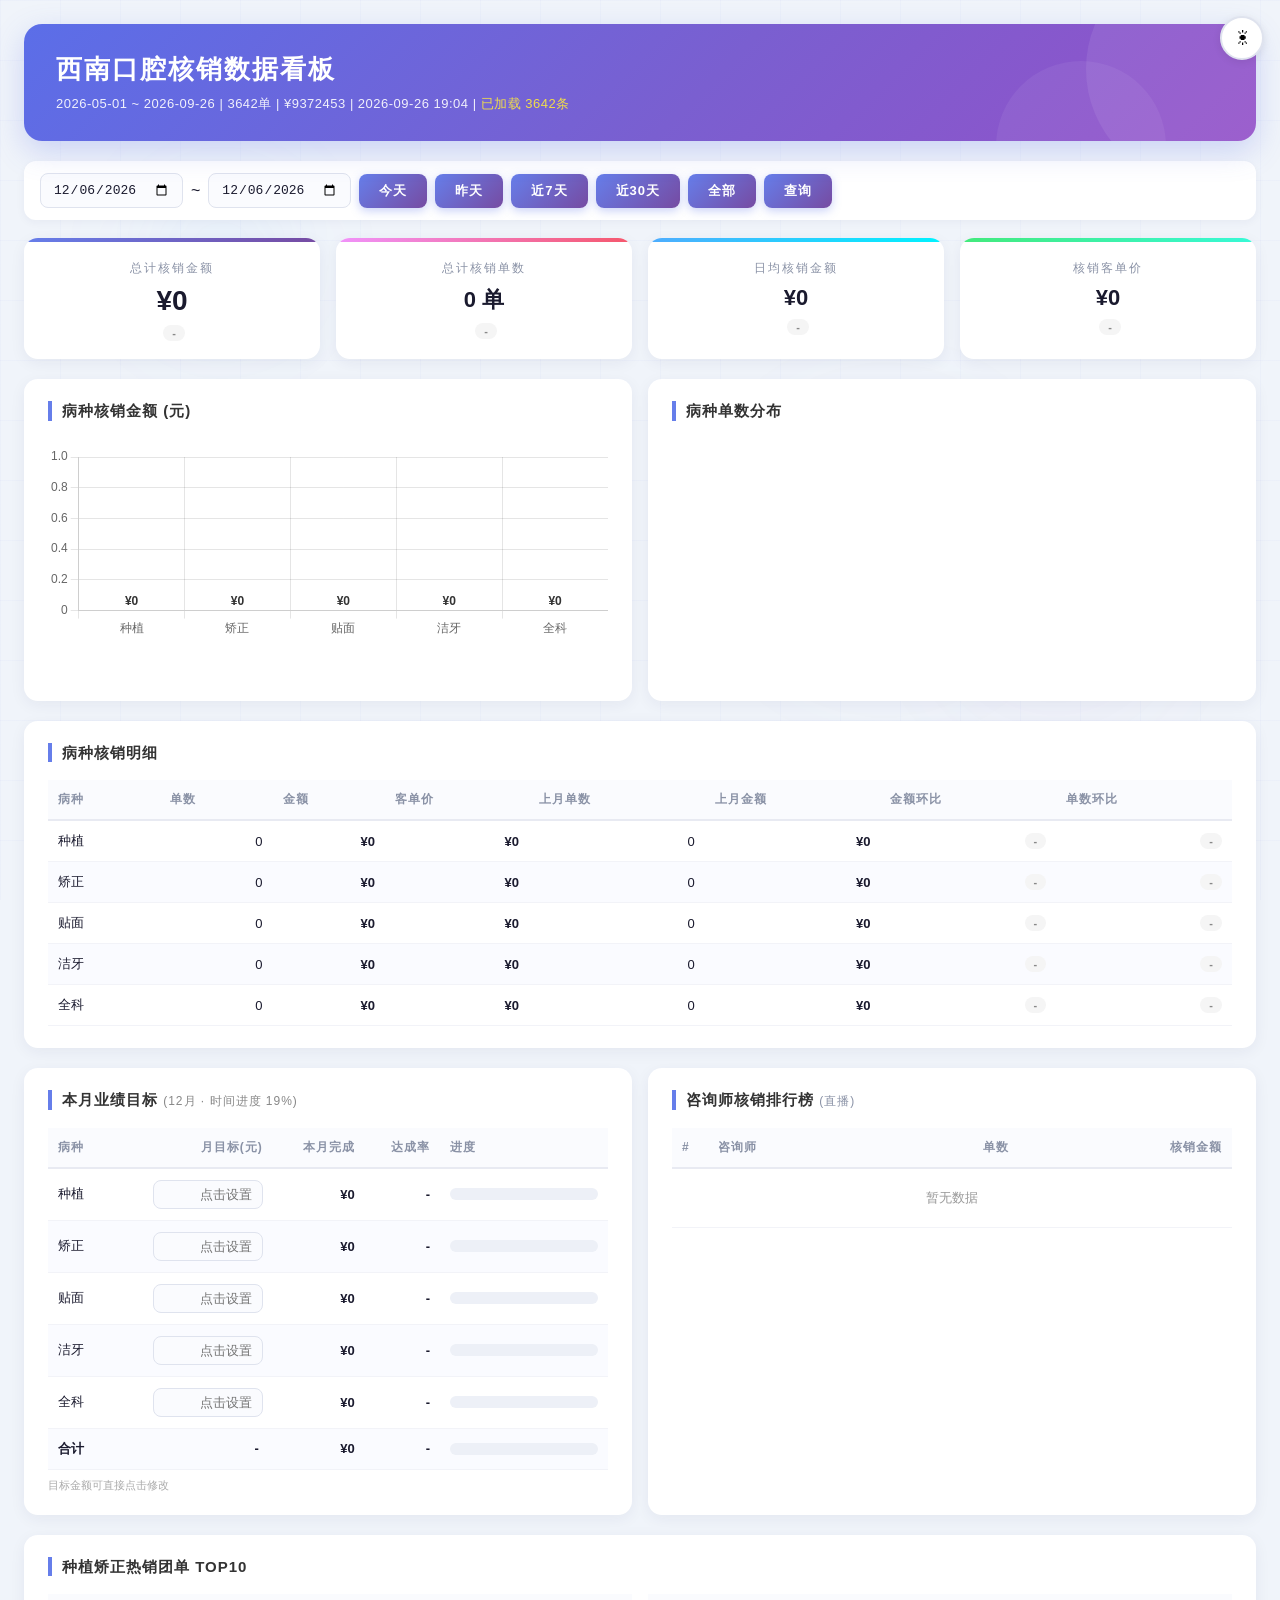
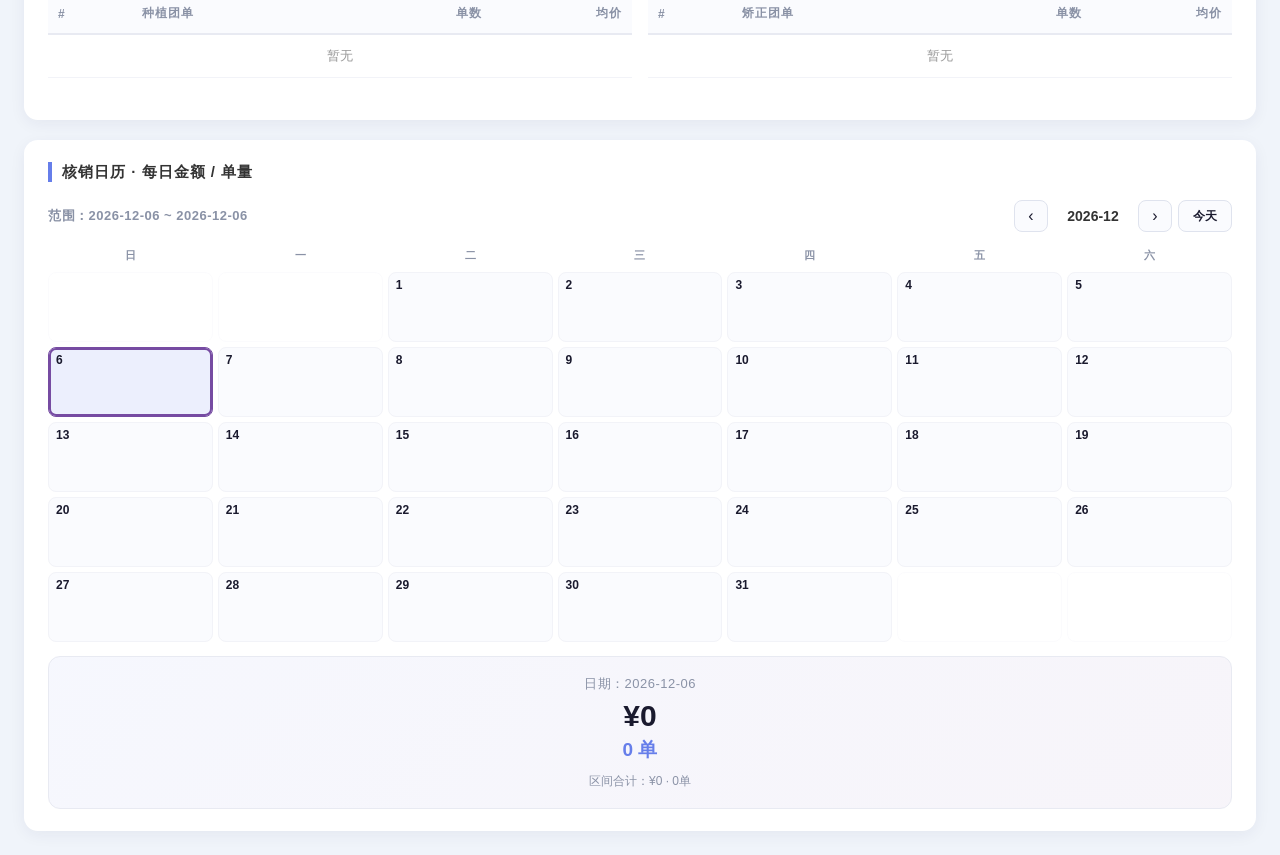
==== commit 43aae782: "更新 2026-09-26 19:04" ====
--- a/index.html
+++ b/index.html
@@ -246,7 +246,7 @@
 <div class=bg1></div><div class=bg2></div><div class=bg3></div>
 <main>
 <div class="hdr"><h1>西南口腔核销数据看板</h1>
-<p>2026-05-01 ~ 2026-09-26 | 3642单 | ¥9372453 | 2026-09-26 18:02 | <span id="js_status" style="color:#ffeb3b">加载中...</span></p></div>
+<p>2026-05-01 ~ 2026-09-26 | 3642单 | ¥9372453 | 2026-09-26 19:04 | <span id="js_status" style="color:#ffeb3b">加载中...</span></p></div>
 <div class="ft">
 <input type="date" id="s" value="2026-09-26"><span>~</span><input type="date" id="e" value="2026-09-26">
 <button class="pb on" onclick="ps('today')">今天</button>
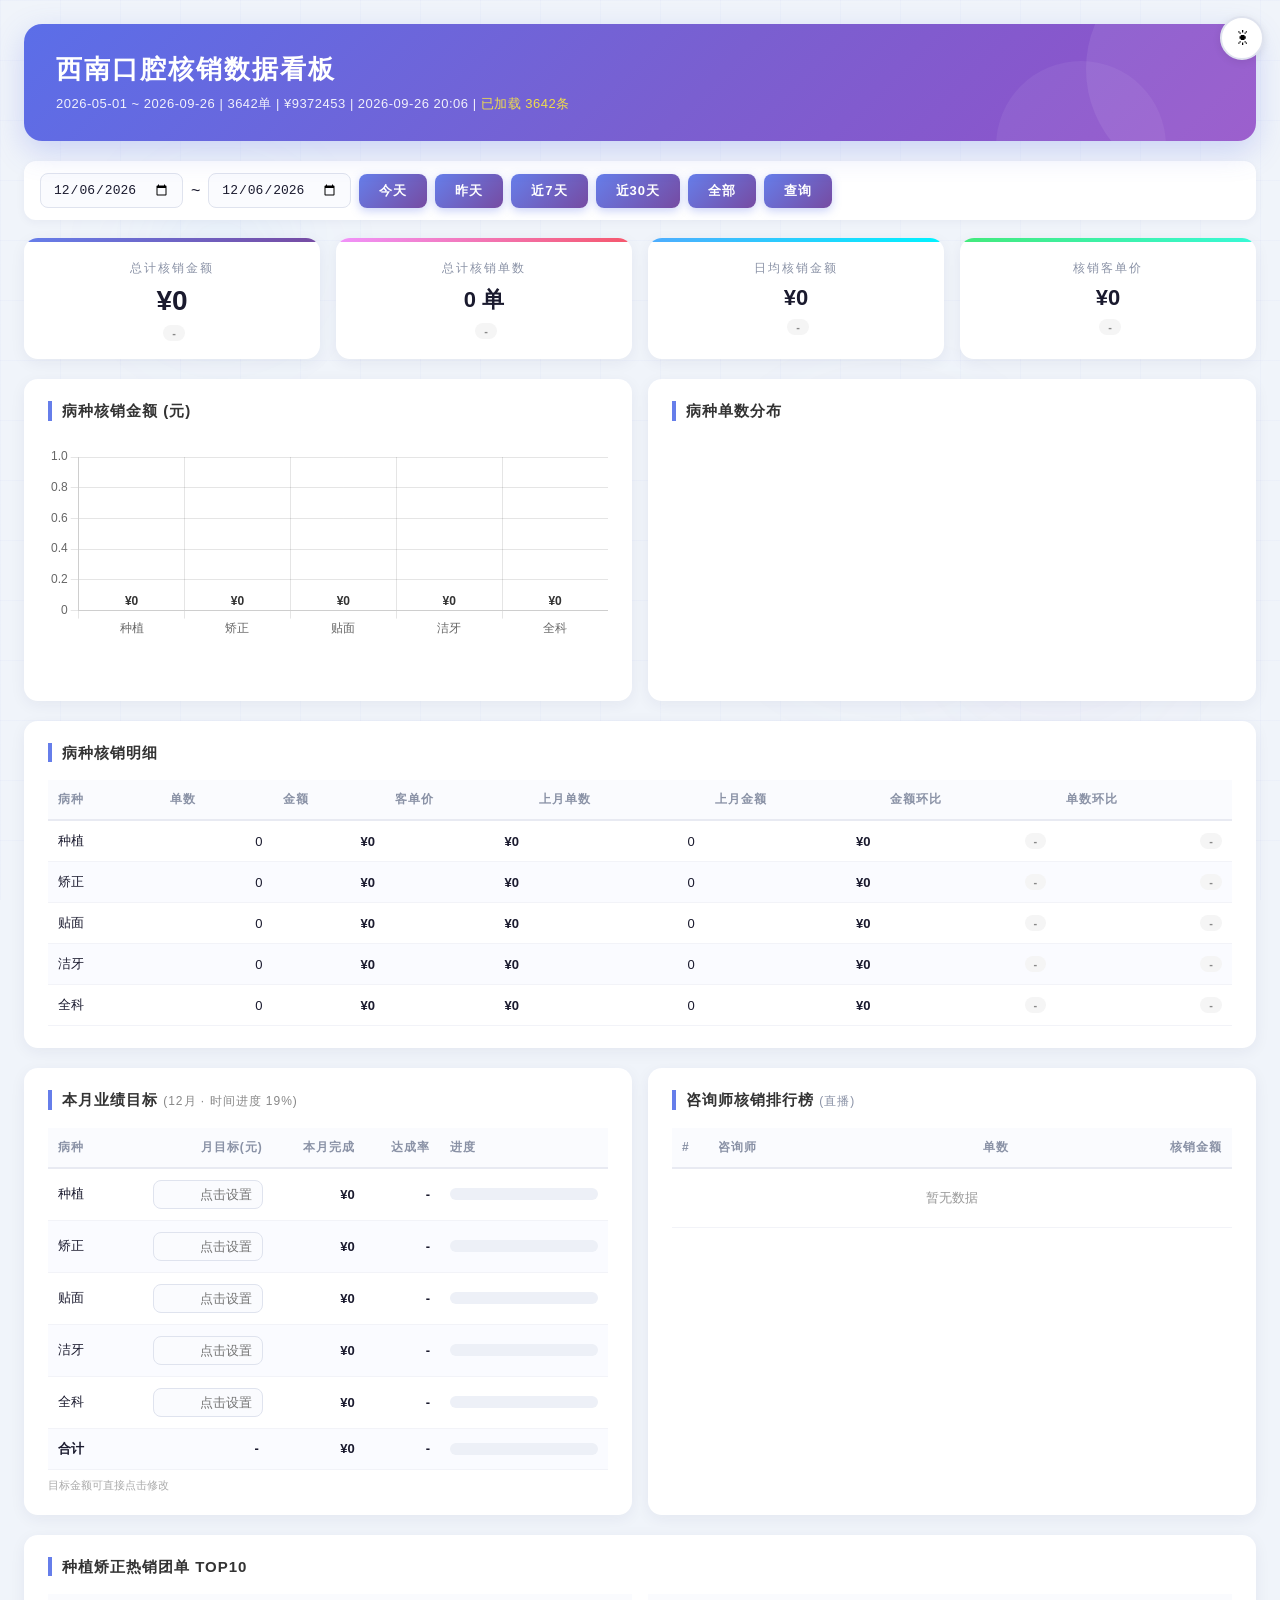
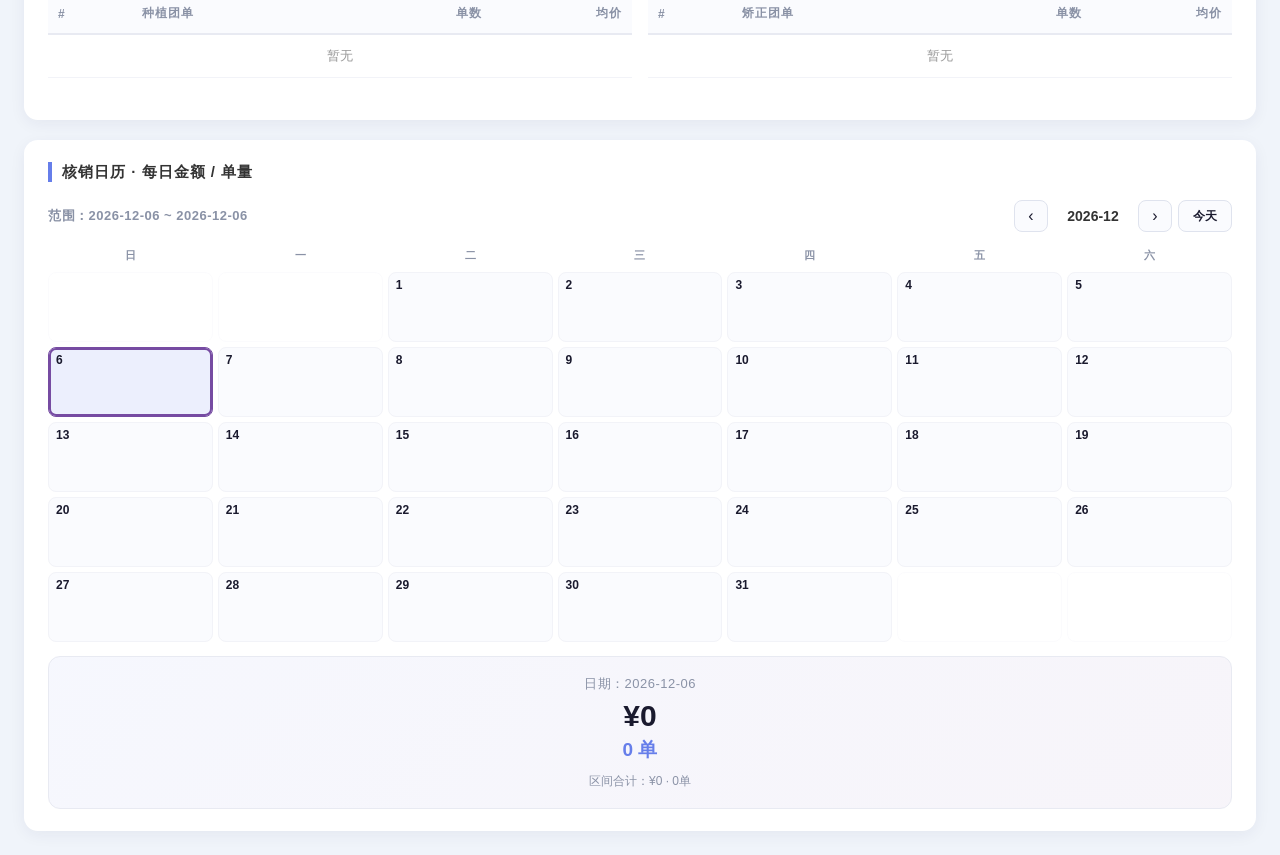
==== commit 97a4328b: "更新 2026-09-26 20:06" ====
--- a/index.html
+++ b/index.html
@@ -246,7 +246,7 @@
 <div class=bg1></div><div class=bg2></div><div class=bg3></div>
 <main>
 <div class="hdr"><h1>西南口腔核销数据看板</h1>
-<p>2026-05-01 ~ 2026-09-26 | 3642单 | ¥9372453 | 2026-09-26 19:04 | <span id="js_status" style="color:#ffeb3b">加载中...</span></p></div>
+<p>2026-05-01 ~ 2026-09-26 | 3642单 | ¥9372453 | 2026-09-26 20:06 | <span id="js_status" style="color:#ffeb3b">加载中...</span></p></div>
 <div class="ft">
 <input type="date" id="s" value="2026-09-26"><span>~</span><input type="date" id="e" value="2026-09-26">
 <button class="pb on" onclick="ps('today')">今天</button>
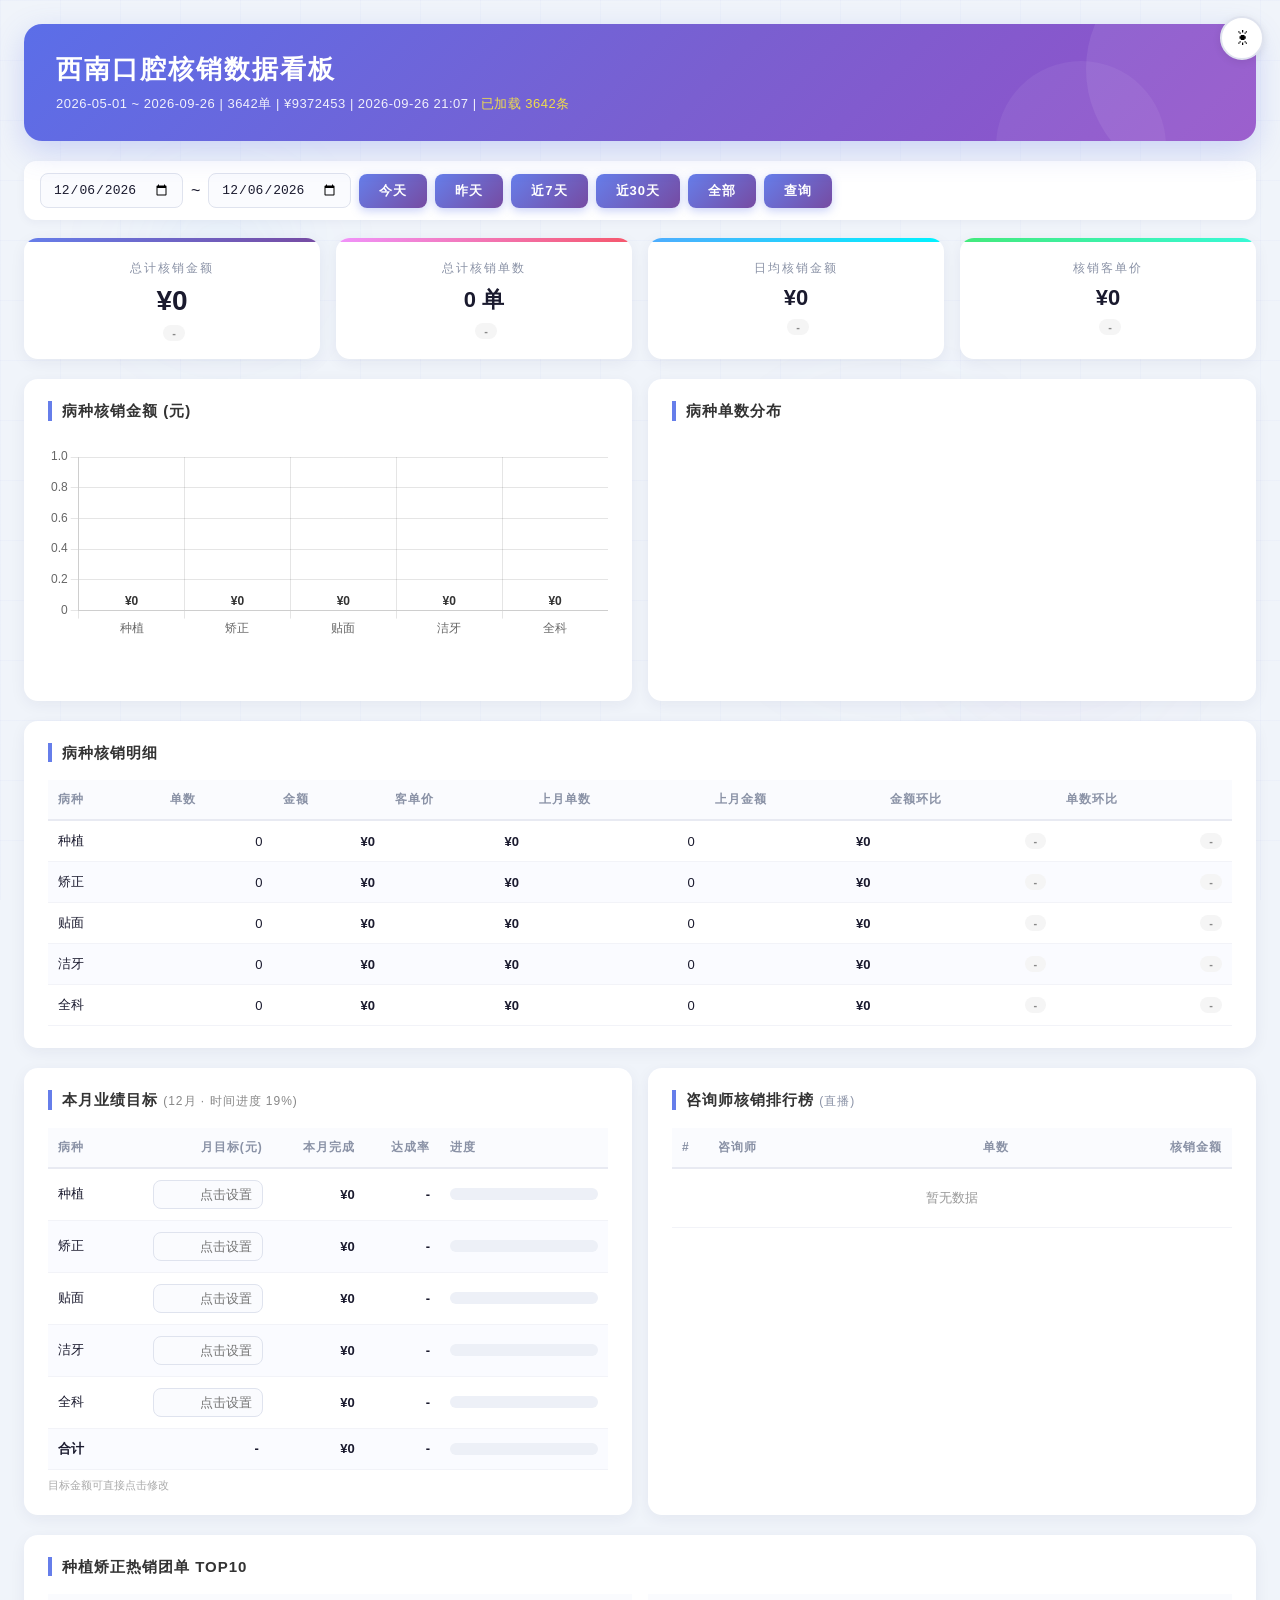
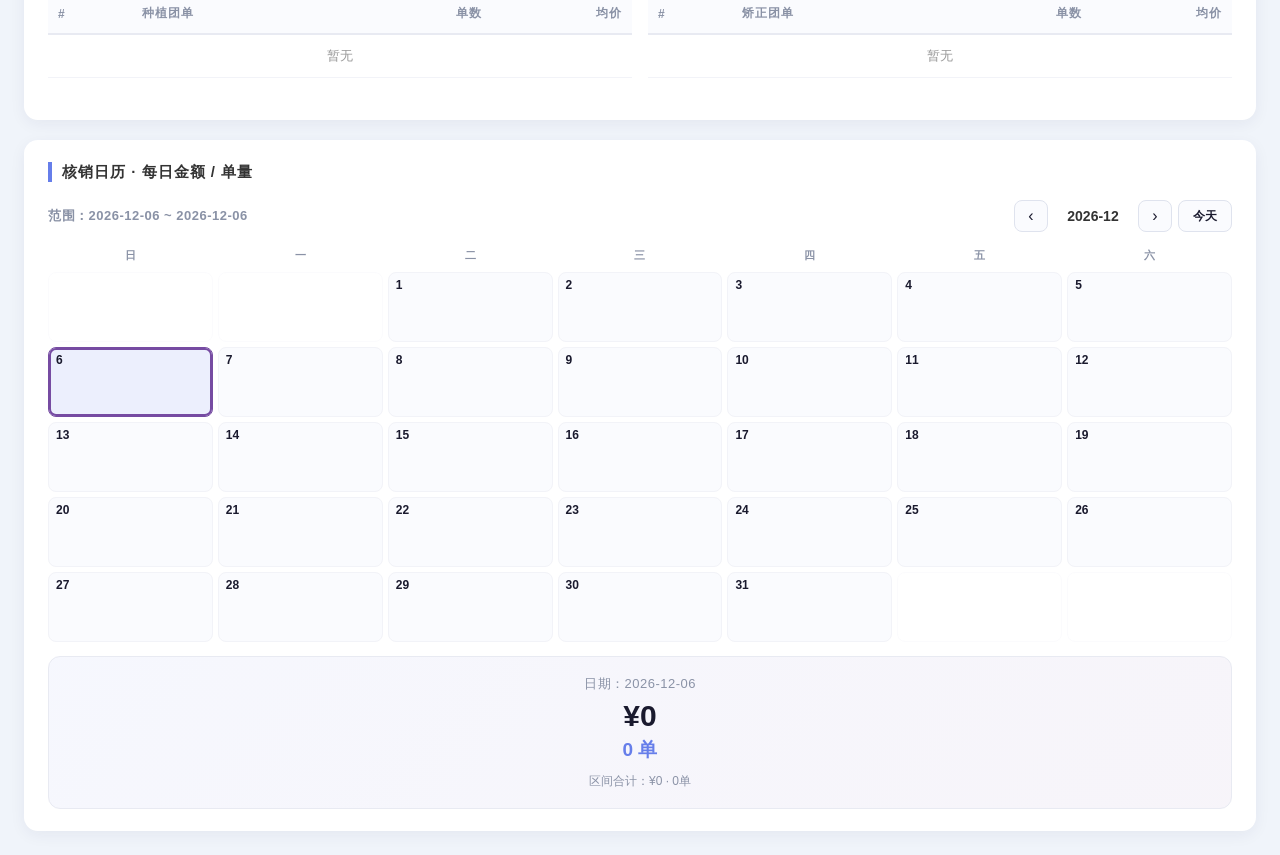
==== commit 1143513f: "更新 2026-09-26 21:07" ====
--- a/index.html
+++ b/index.html
@@ -246,7 +246,7 @@
 <div class=bg1></div><div class=bg2></div><div class=bg3></div>
 <main>
 <div class="hdr"><h1>西南口腔核销数据看板</h1>
-<p>2026-05-01 ~ 2026-09-26 | 3642单 | ¥9372453 | 2026-09-26 20:06 | <span id="js_status" style="color:#ffeb3b">加载中...</span></p></div>
+<p>2026-05-01 ~ 2026-09-26 | 3642单 | ¥9372453 | 2026-09-26 21:07 | <span id="js_status" style="color:#ffeb3b">加载中...</span></p></div>
 <div class="ft">
 <input type="date" id="s" value="2026-09-26"><span>~</span><input type="date" id="e" value="2026-09-26">
 <button class="pb on" onclick="ps('today')">今天</button>
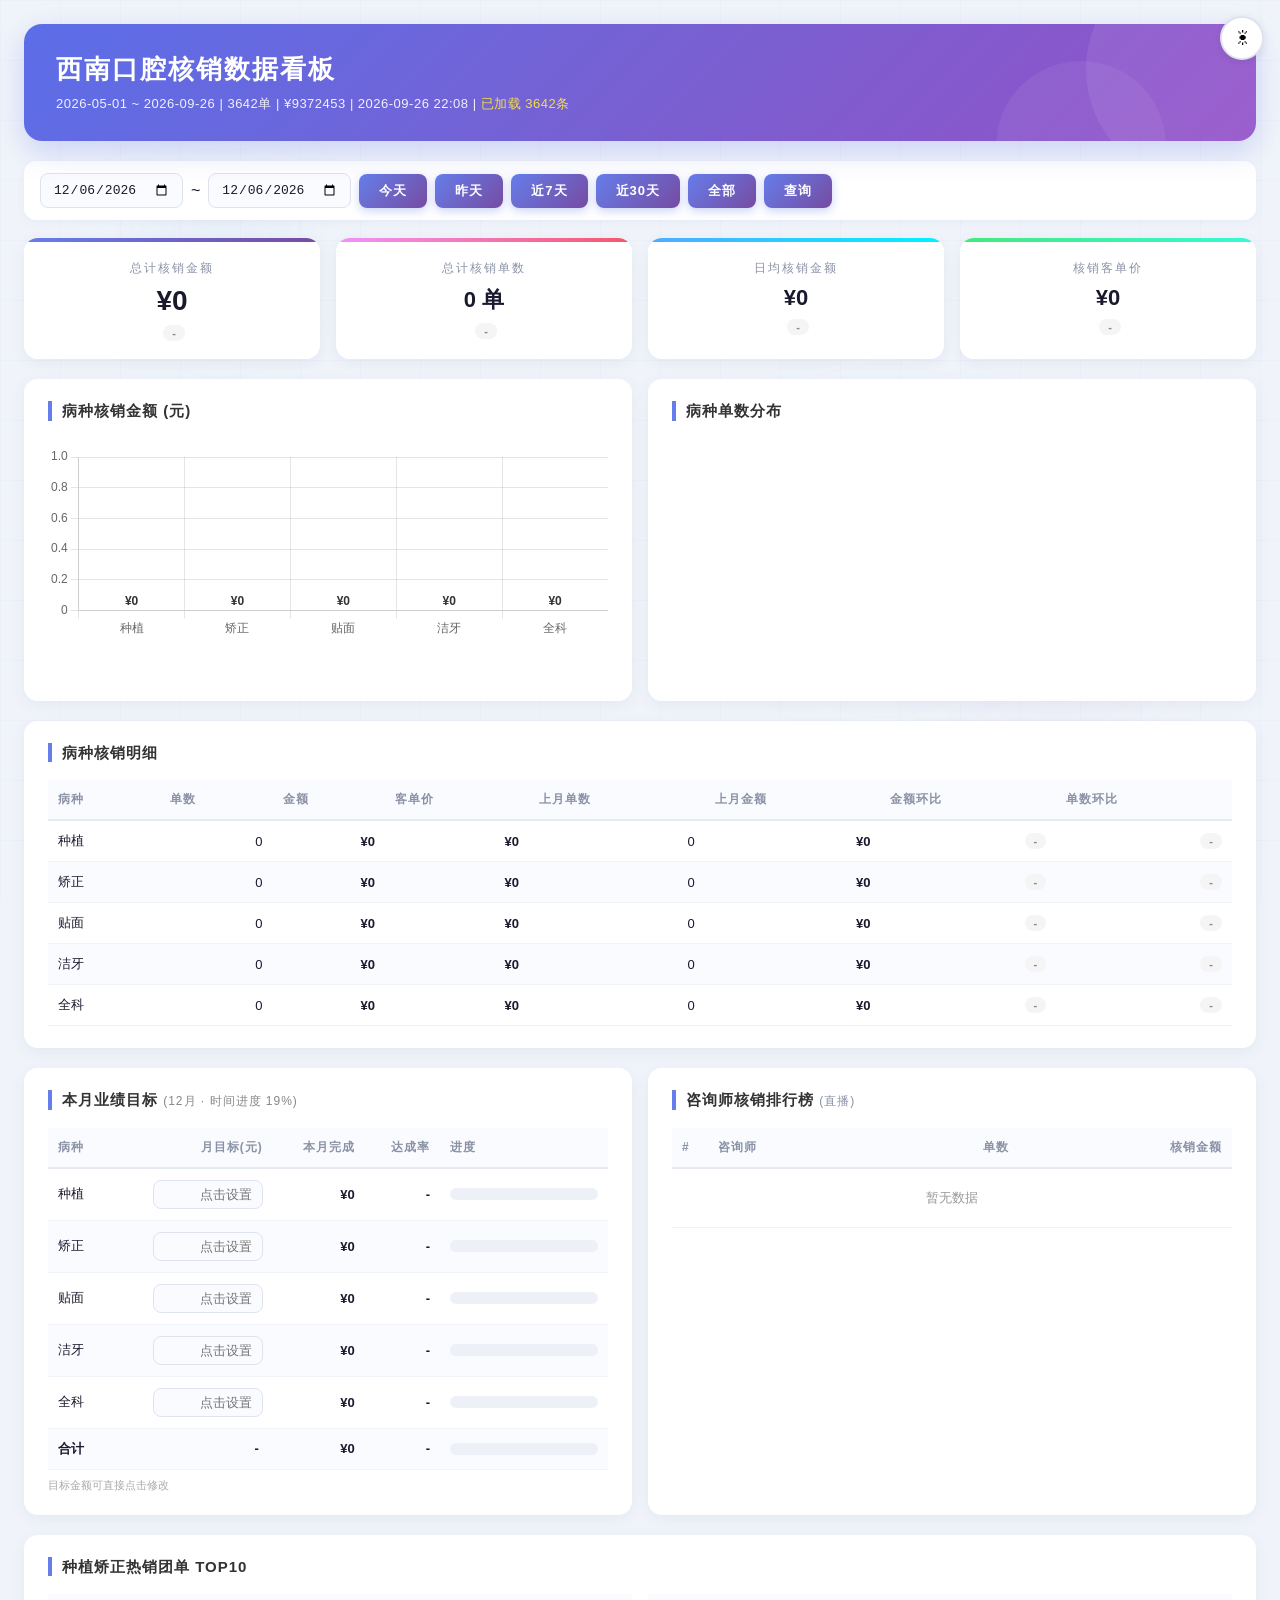
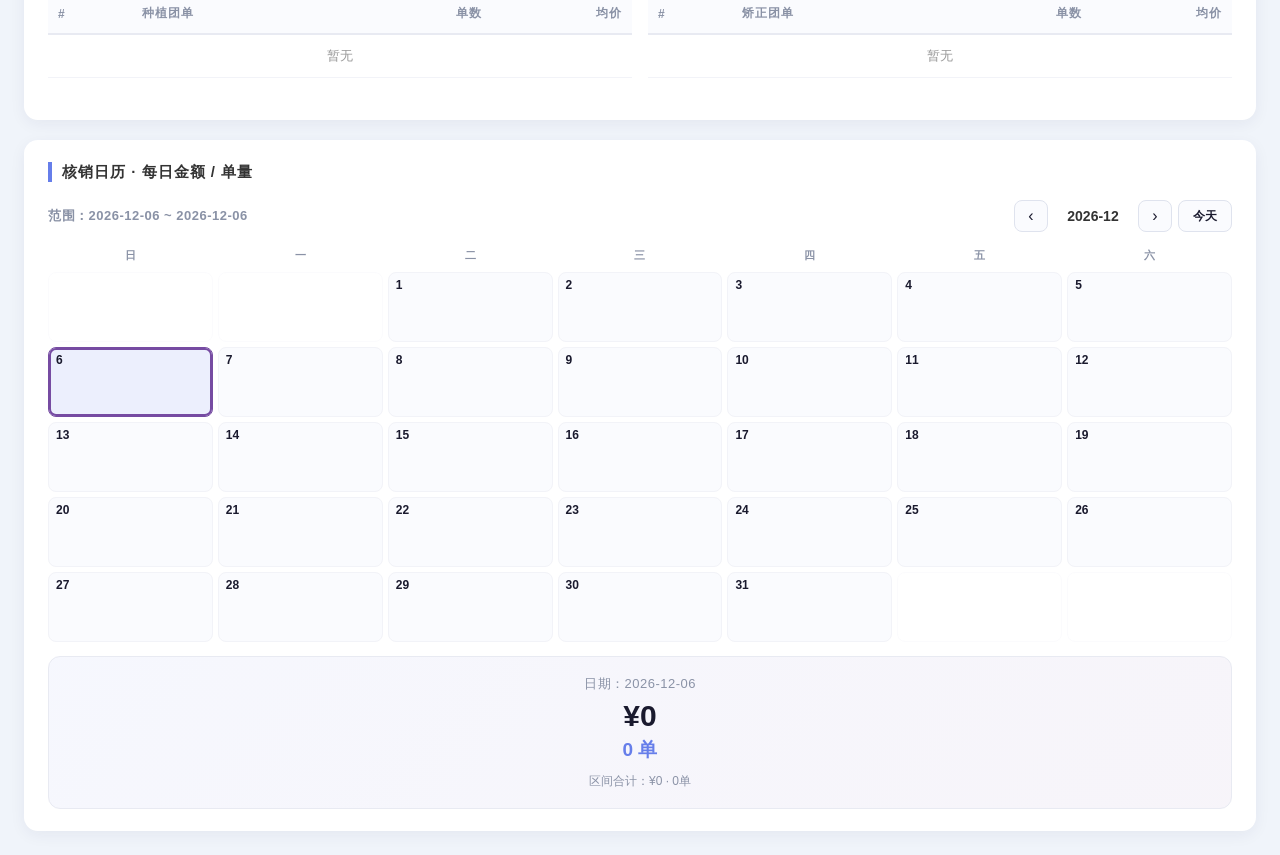
==== commit 6c121c9e: "更新 2026-09-26 22:08" ====
--- a/index.html
+++ b/index.html
@@ -246,7 +246,7 @@
 <div class=bg1></div><div class=bg2></div><div class=bg3></div>
 <main>
 <div class="hdr"><h1>西南口腔核销数据看板</h1>
-<p>2026-05-01 ~ 2026-09-26 | 3642单 | ¥9372453 | 2026-09-26 21:07 | <span id="js_status" style="color:#ffeb3b">加载中...</span></p></div>
+<p>2026-05-01 ~ 2026-09-26 | 3642单 | ¥9372453 | 2026-09-26 22:08 | <span id="js_status" style="color:#ffeb3b">加载中...</span></p></div>
 <div class="ft">
 <input type="date" id="s" value="2026-09-26"><span>~</span><input type="date" id="e" value="2026-09-26">
 <button class="pb on" onclick="ps('today')">今天</button>
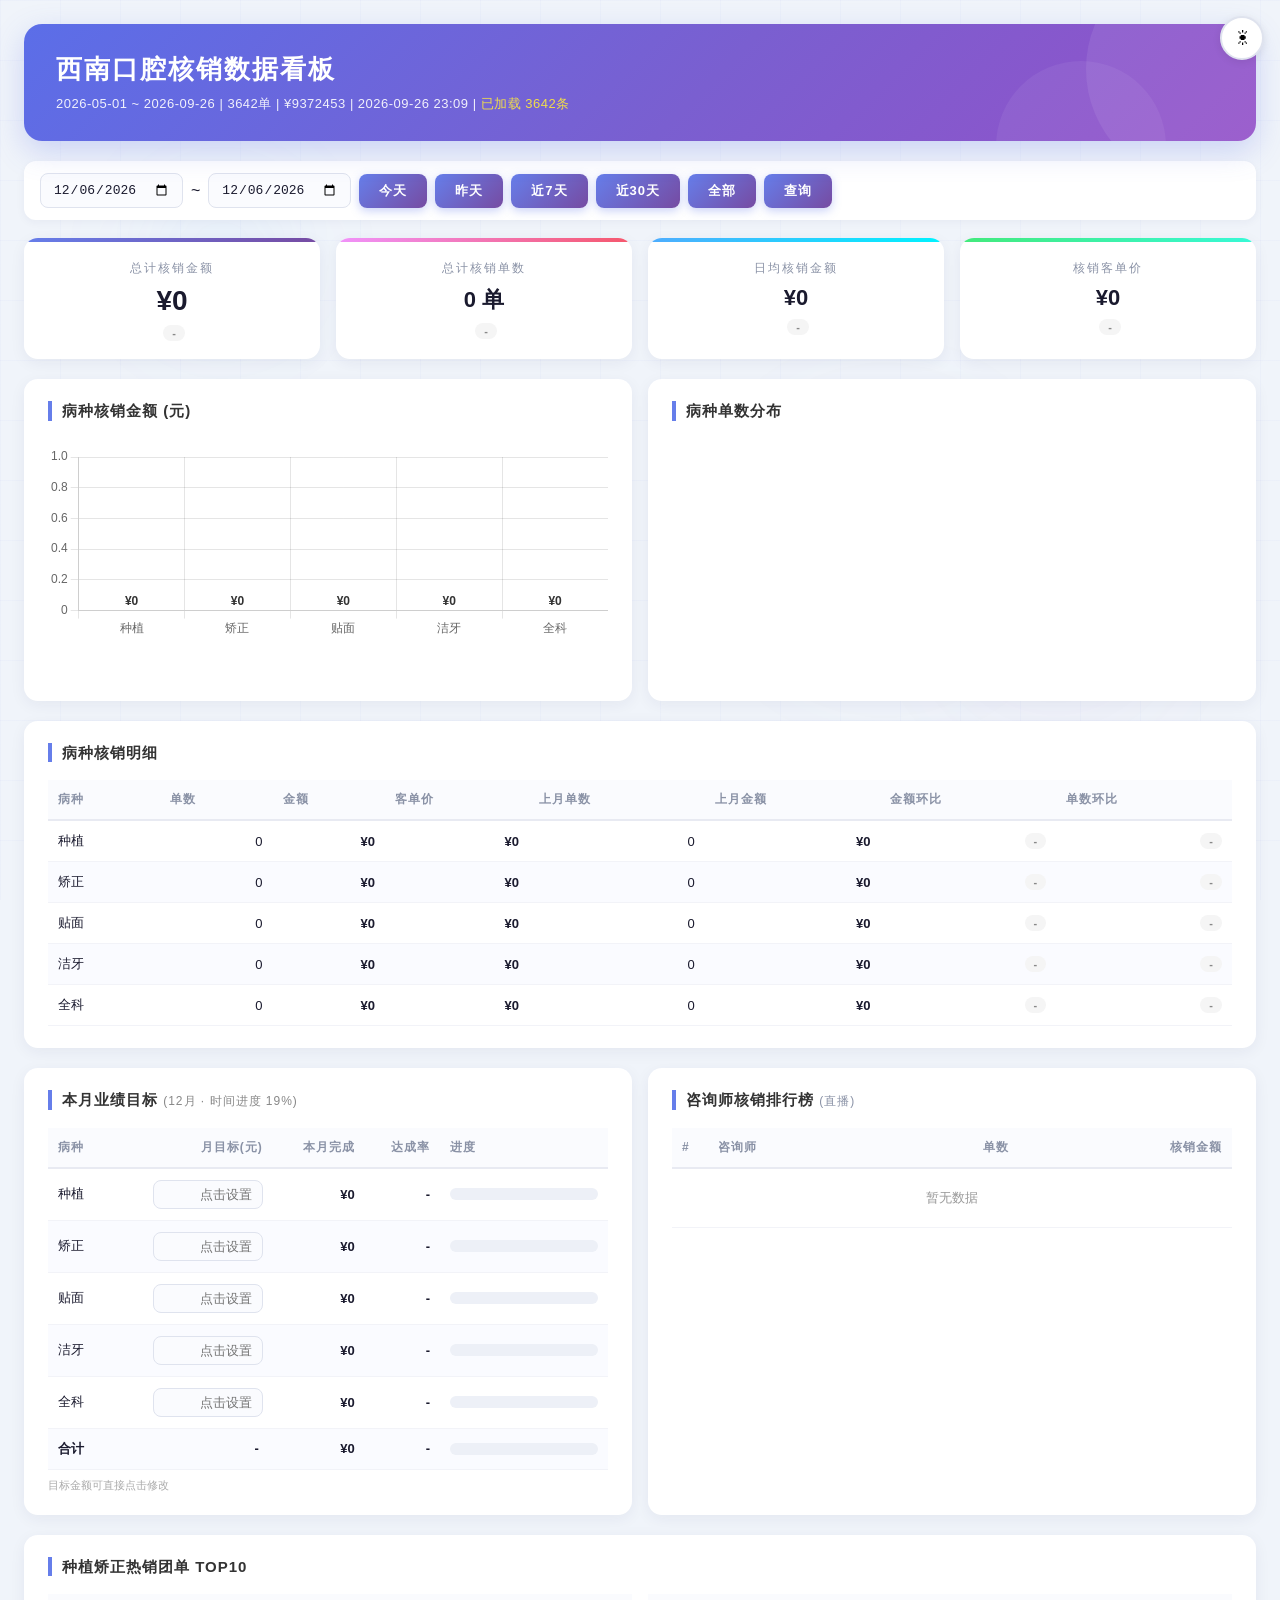
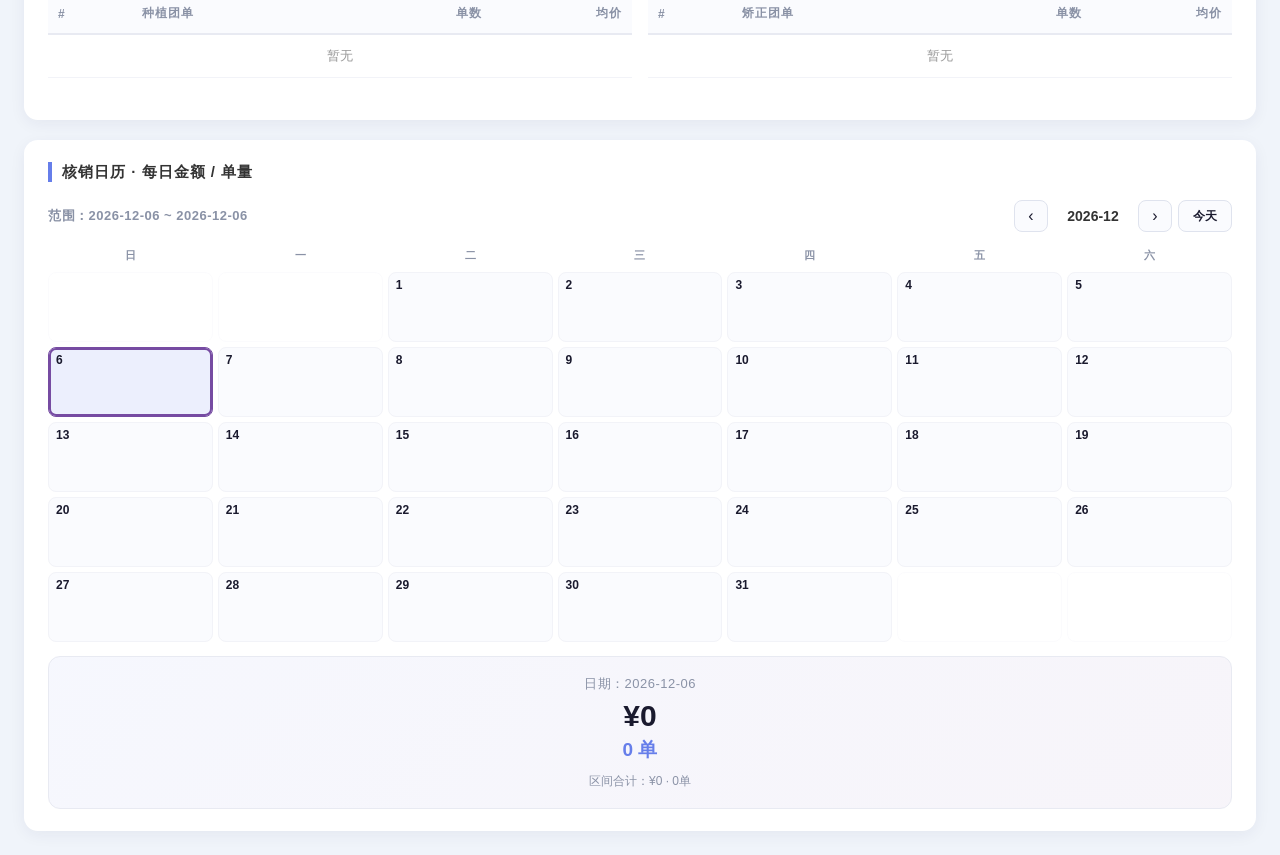
==== commit 3f05594b: "更新 2026-09-26 23:09" ====
--- a/index.html
+++ b/index.html
@@ -246,7 +246,7 @@
 <div class=bg1></div><div class=bg2></div><div class=bg3></div>
 <main>
 <div class="hdr"><h1>西南口腔核销数据看板</h1>
-<p>2026-05-01 ~ 2026-09-26 | 3642单 | ¥9372453 | 2026-09-26 22:08 | <span id="js_status" style="color:#ffeb3b">加载中...</span></p></div>
+<p>2026-05-01 ~ 2026-09-26 | 3642单 | ¥9372453 | 2026-09-26 23:09 | <span id="js_status" style="color:#ffeb3b">加载中...</span></p></div>
 <div class="ft">
 <input type="date" id="s" value="2026-09-26"><span>~</span><input type="date" id="e" value="2026-09-26">
 <button class="pb on" onclick="ps('today')">今天</button>
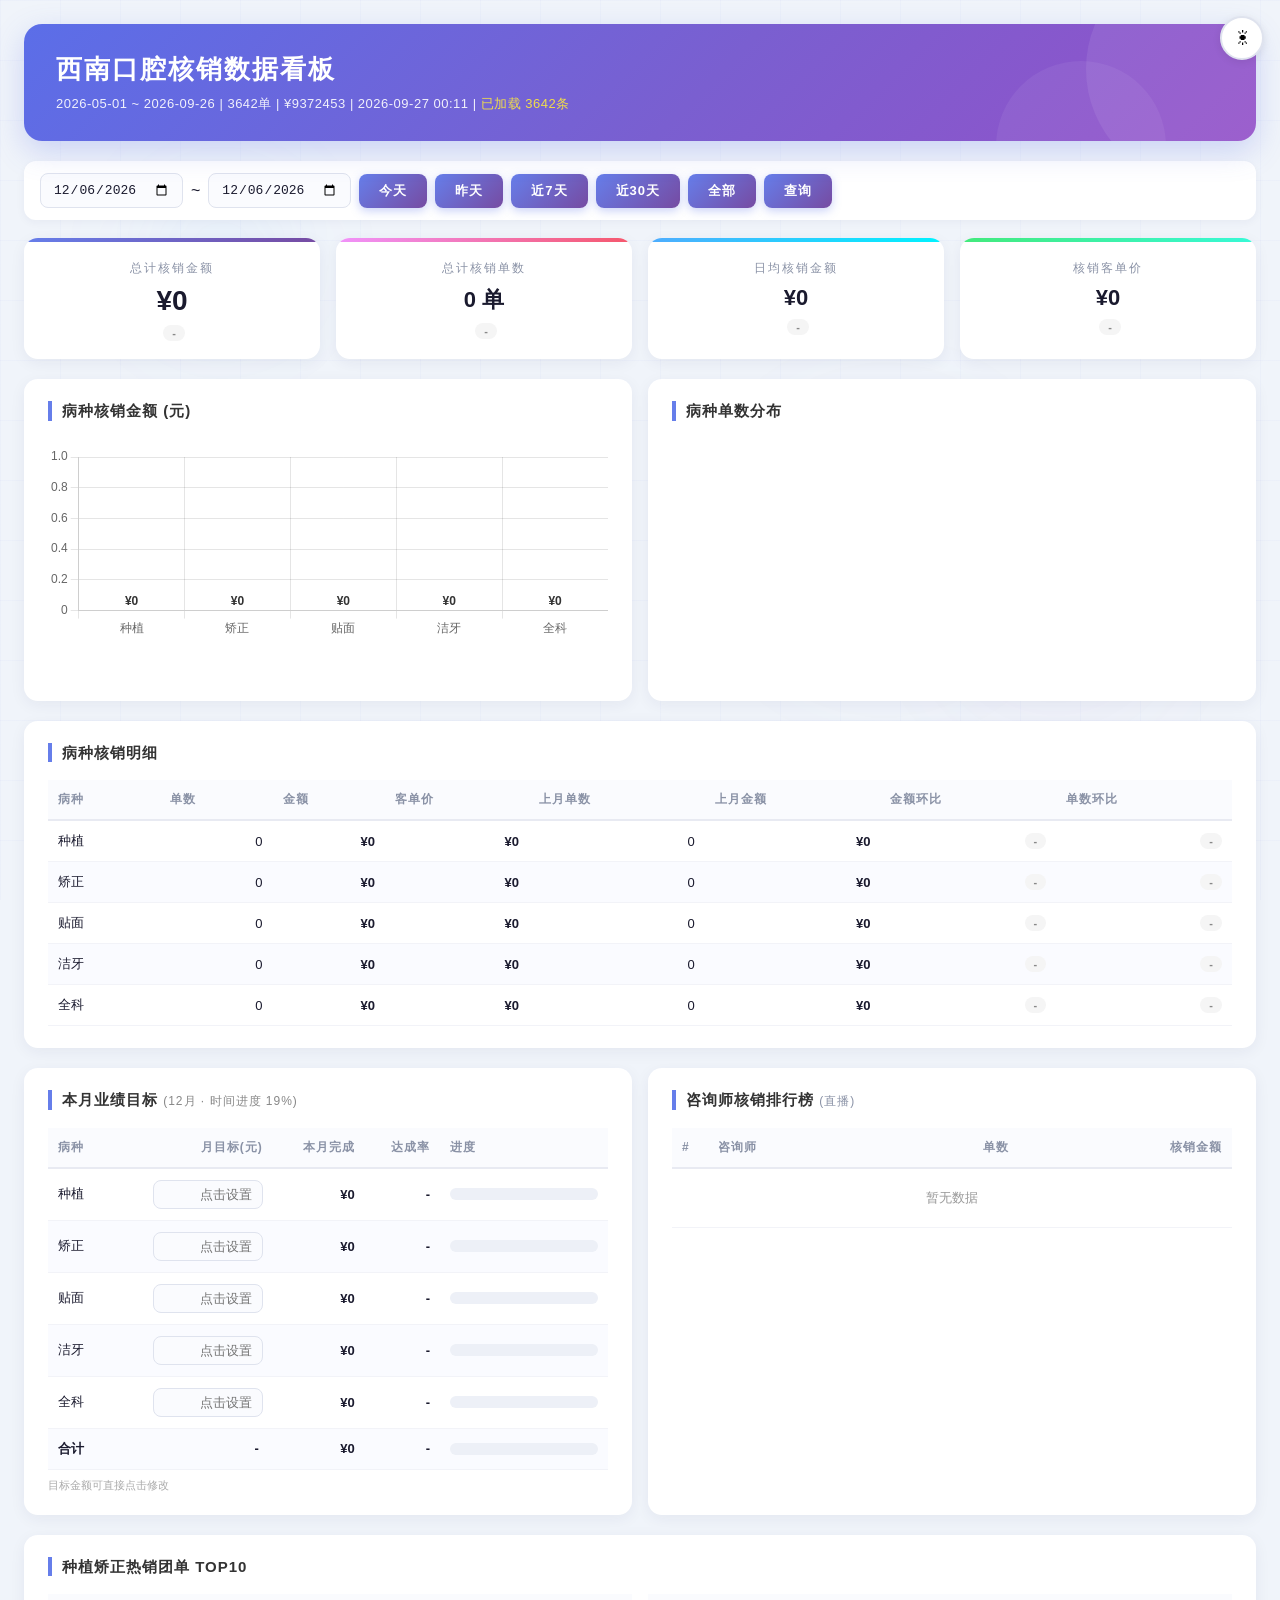
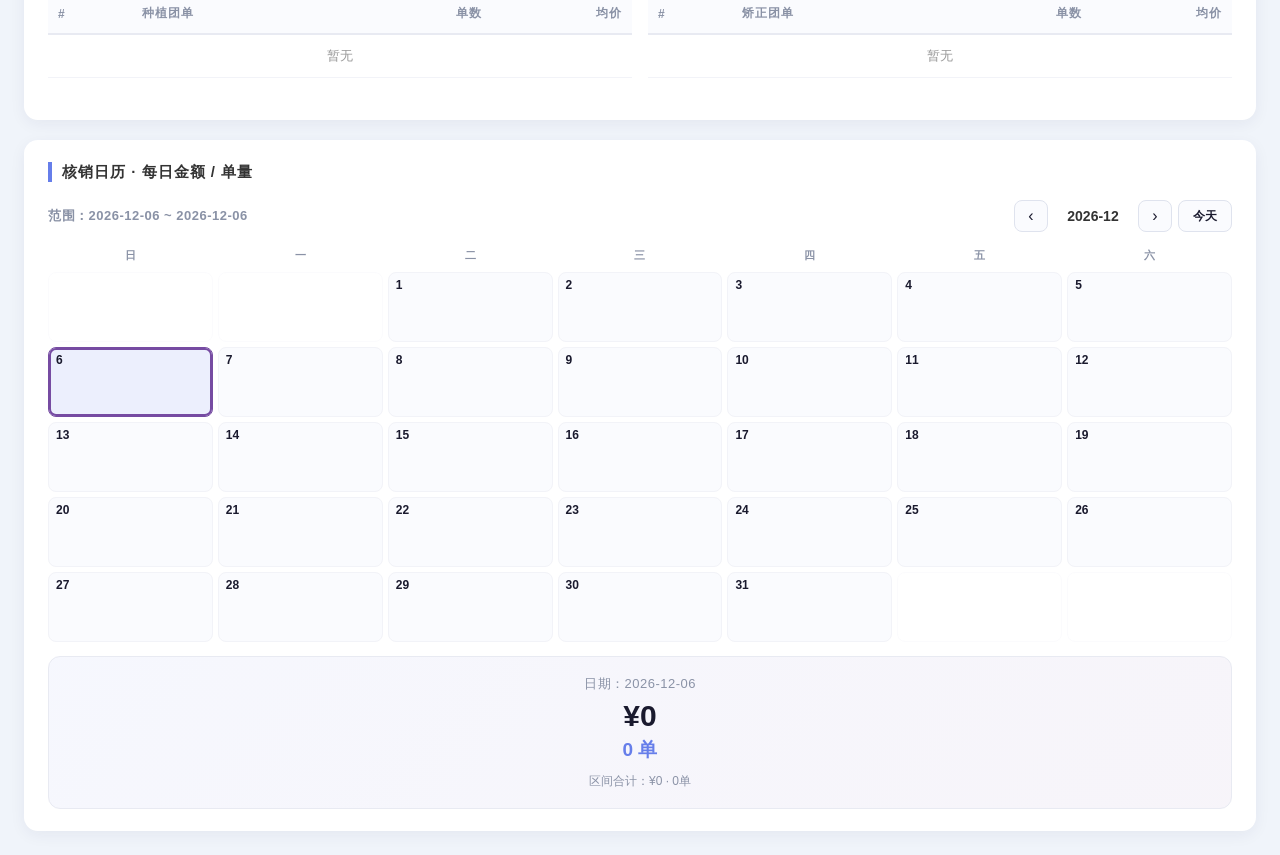
==== commit 45deb312: "更新 2026-09-27 00:11" ====
--- a/index.html
+++ b/index.html
@@ -246,9 +246,9 @@
 <div class=bg1></div><div class=bg2></div><div class=bg3></div>
 <main>
 <div class="hdr"><h1>西南口腔核销数据看板</h1>
-<p>2026-05-01 ~ 2026-09-26 | 3642单 | ¥9372453 | 2026-09-26 23:09 | <span id="js_status" style="color:#ffeb3b">加载中...</span></p></div>
+<p>2026-05-01 ~ 2026-09-26 | 3642单 | ¥9372453 | 2026-09-27 00:11 | <span id="js_status" style="color:#ffeb3b">加载中...</span></p></div>
 <div class="ft">
-<input type="date" id="s" value="2026-09-26"><span>~</span><input type="date" id="e" value="2026-09-26">
+<input type="date" id="s" value="2026-09-27"><span>~</span><input type="date" id="e" value="2026-09-27">
 <button class="pb on" onclick="ps('today')">今天</button>
 <button class="pb" onclick="ps('yesterday')">昨天</button>
 <button class="pb" onclick="ps('7d')">近7天</button>
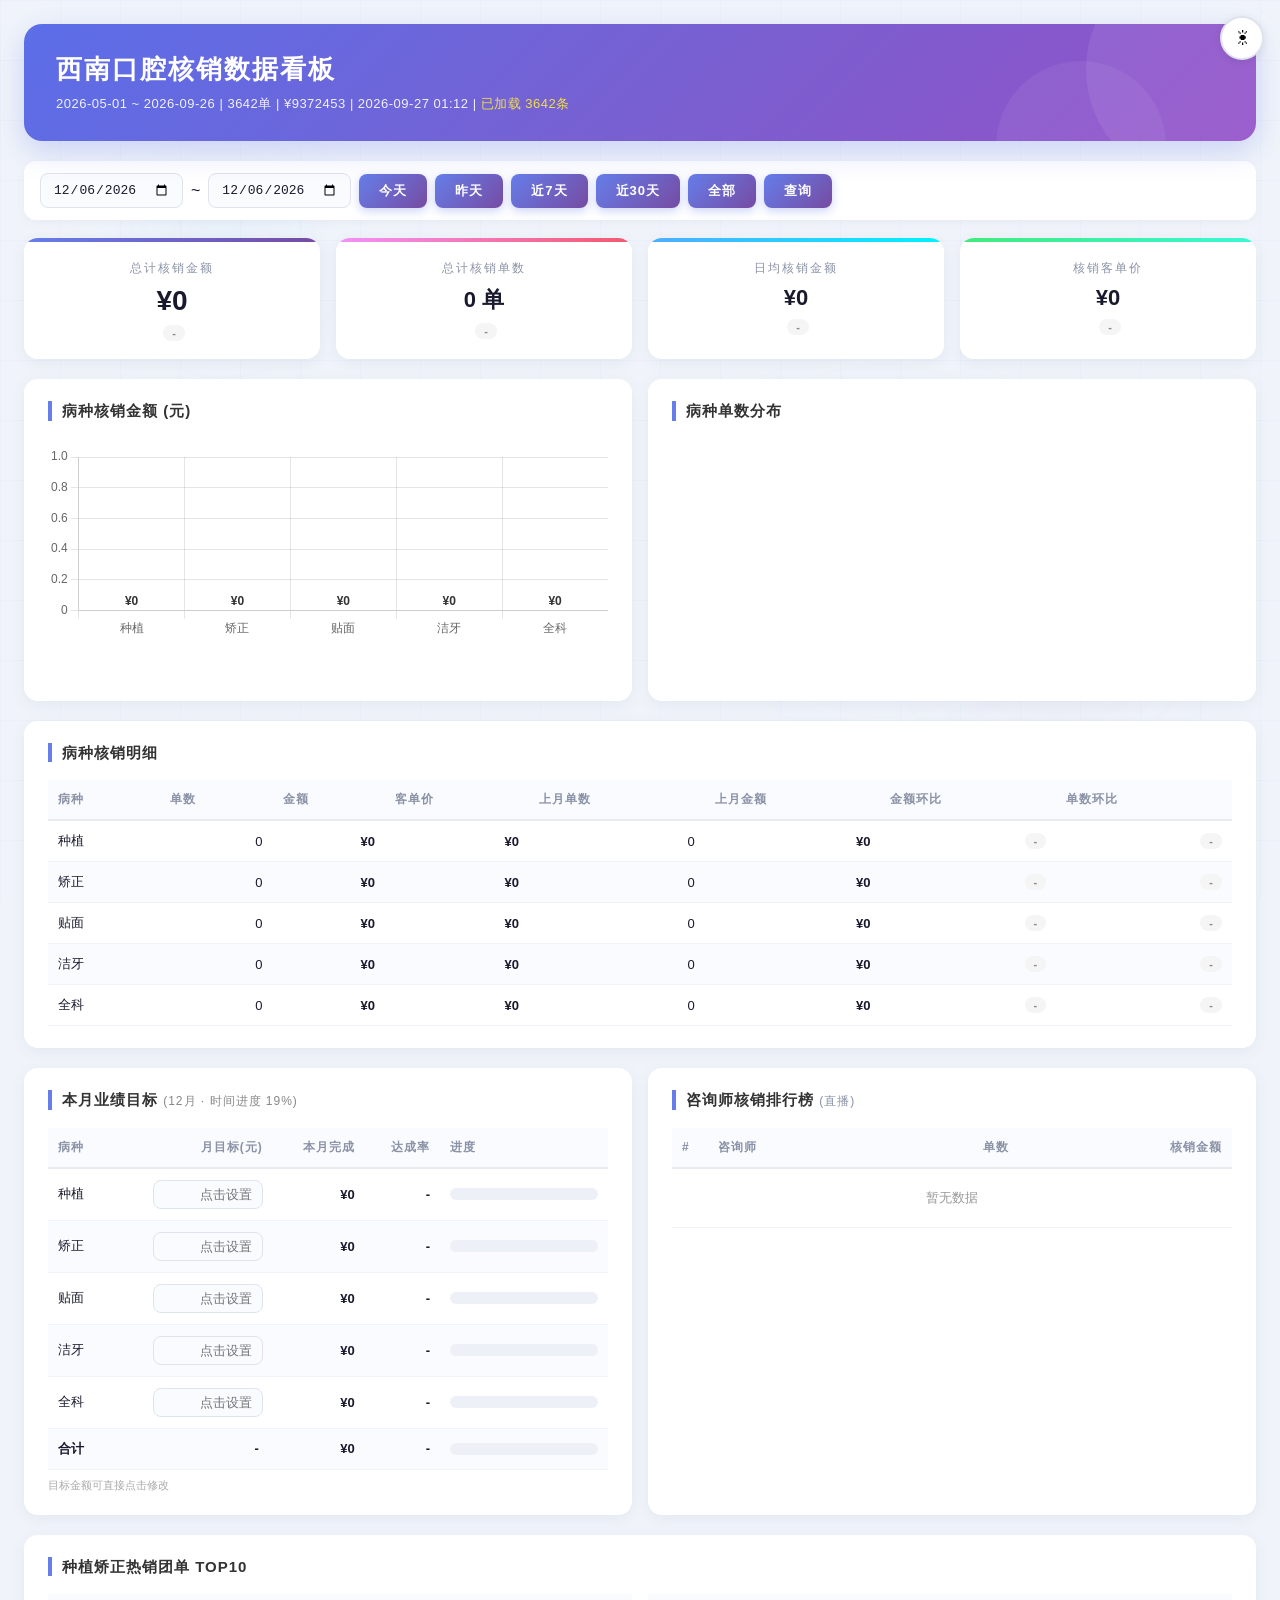
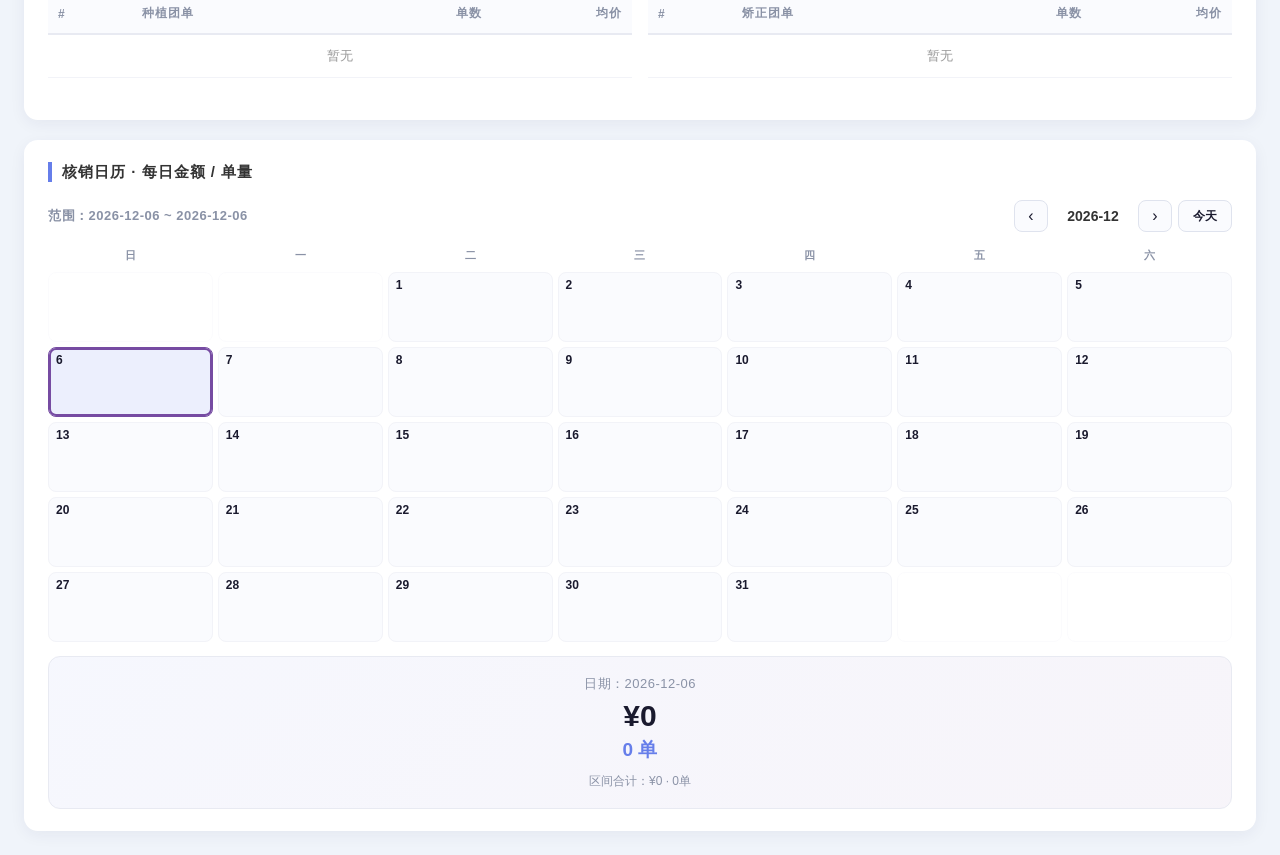
==== commit c163ec1e: "更新 2026-09-27 01:12" ====
--- a/index.html
+++ b/index.html
@@ -246,7 +246,7 @@
 <div class=bg1></div><div class=bg2></div><div class=bg3></div>
 <main>
 <div class="hdr"><h1>西南口腔核销数据看板</h1>
-<p>2026-05-01 ~ 2026-09-26 | 3642单 | ¥9372453 | 2026-09-27 00:11 | <span id="js_status" style="color:#ffeb3b">加载中...</span></p></div>
+<p>2026-05-01 ~ 2026-09-26 | 3642单 | ¥9372453 | 2026-09-27 01:12 | <span id="js_status" style="color:#ffeb3b">加载中...</span></p></div>
 <div class="ft">
 <input type="date" id="s" value="2026-09-27"><span>~</span><input type="date" id="e" value="2026-09-27">
 <button class="pb on" onclick="ps('today')">今天</button>
